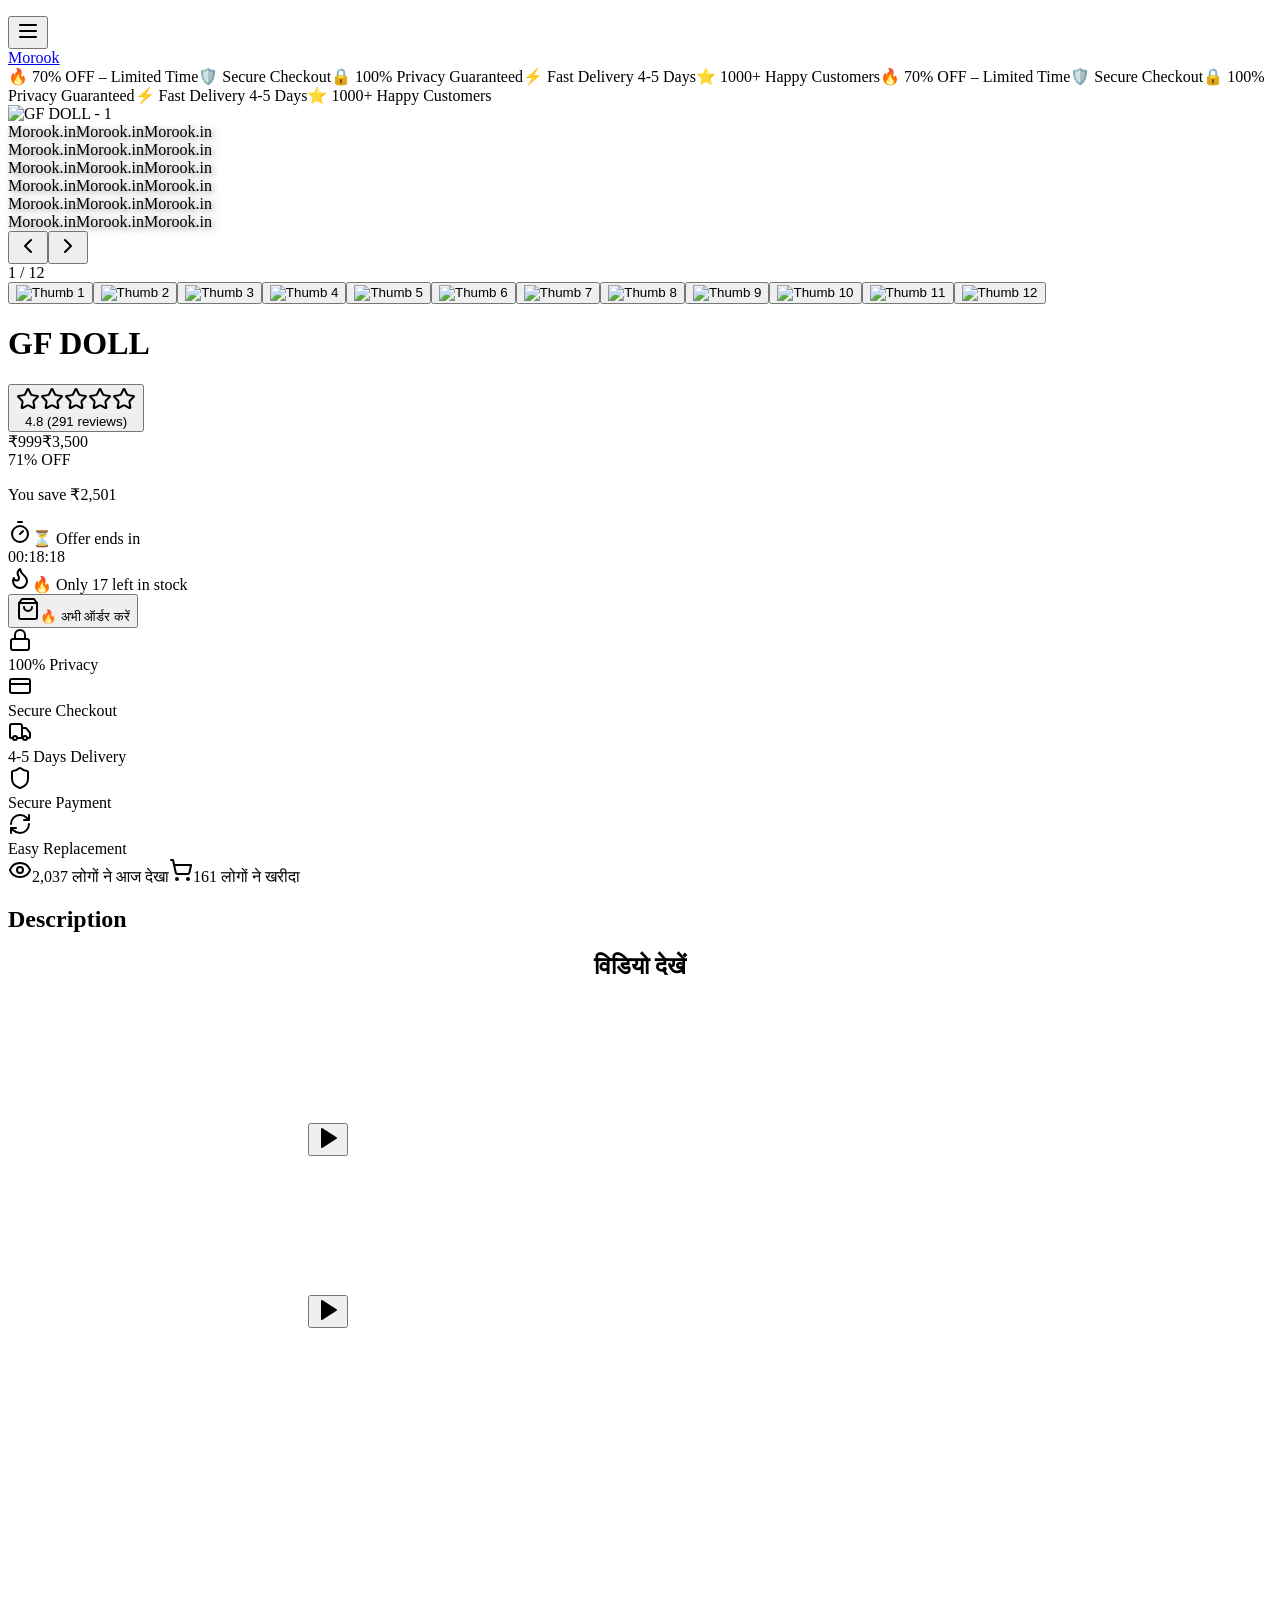
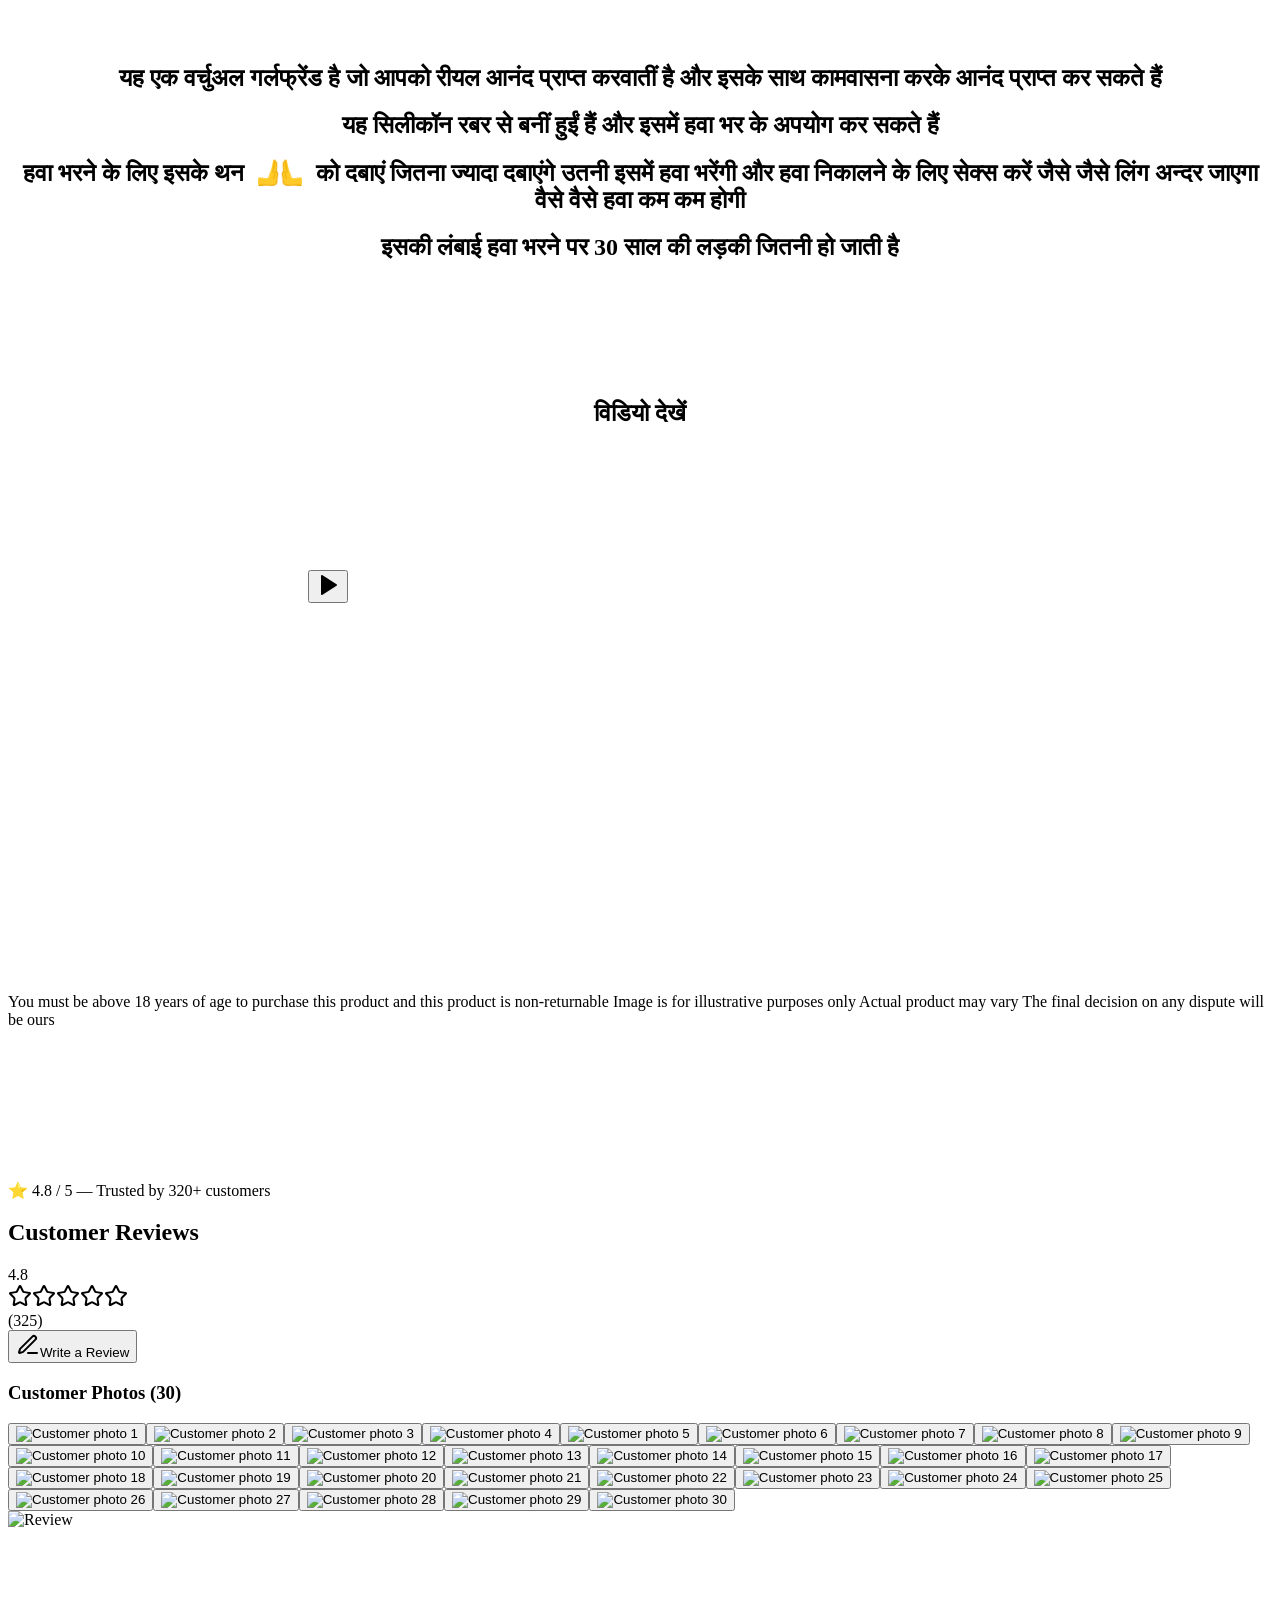
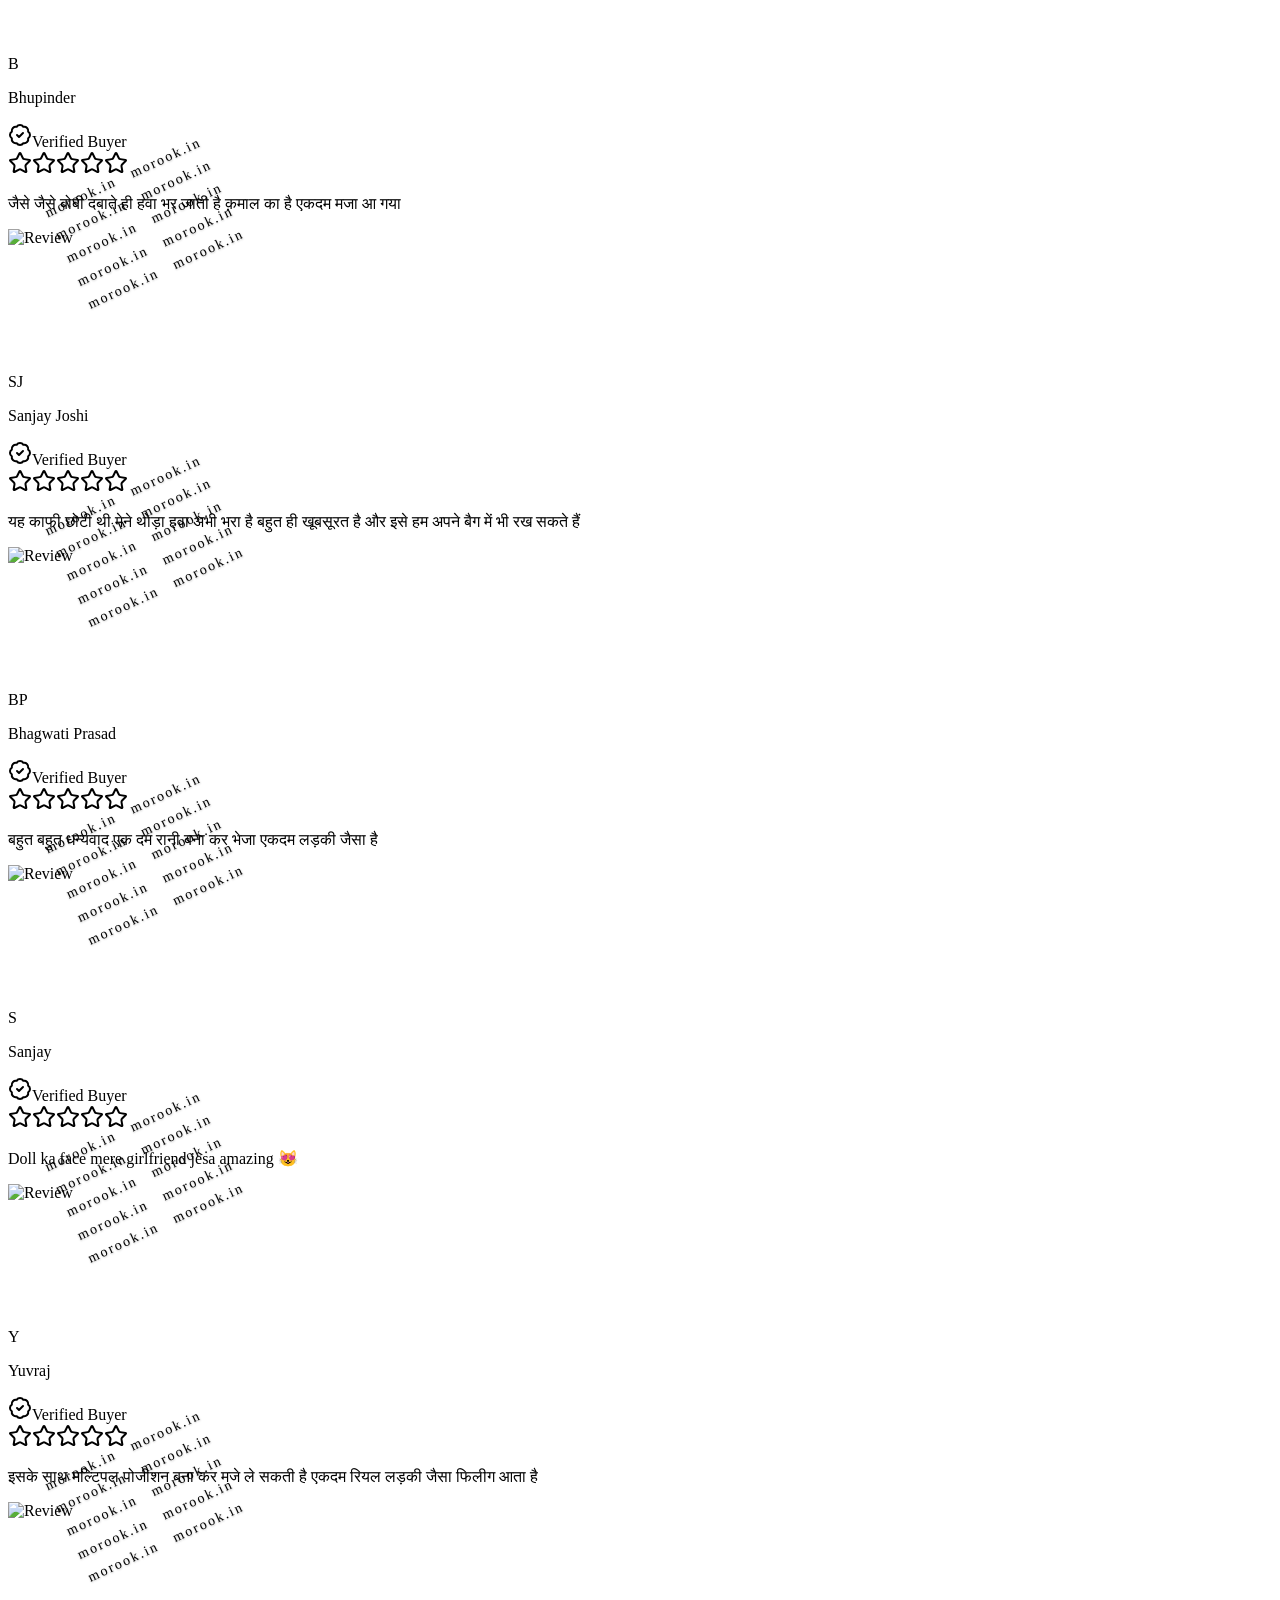
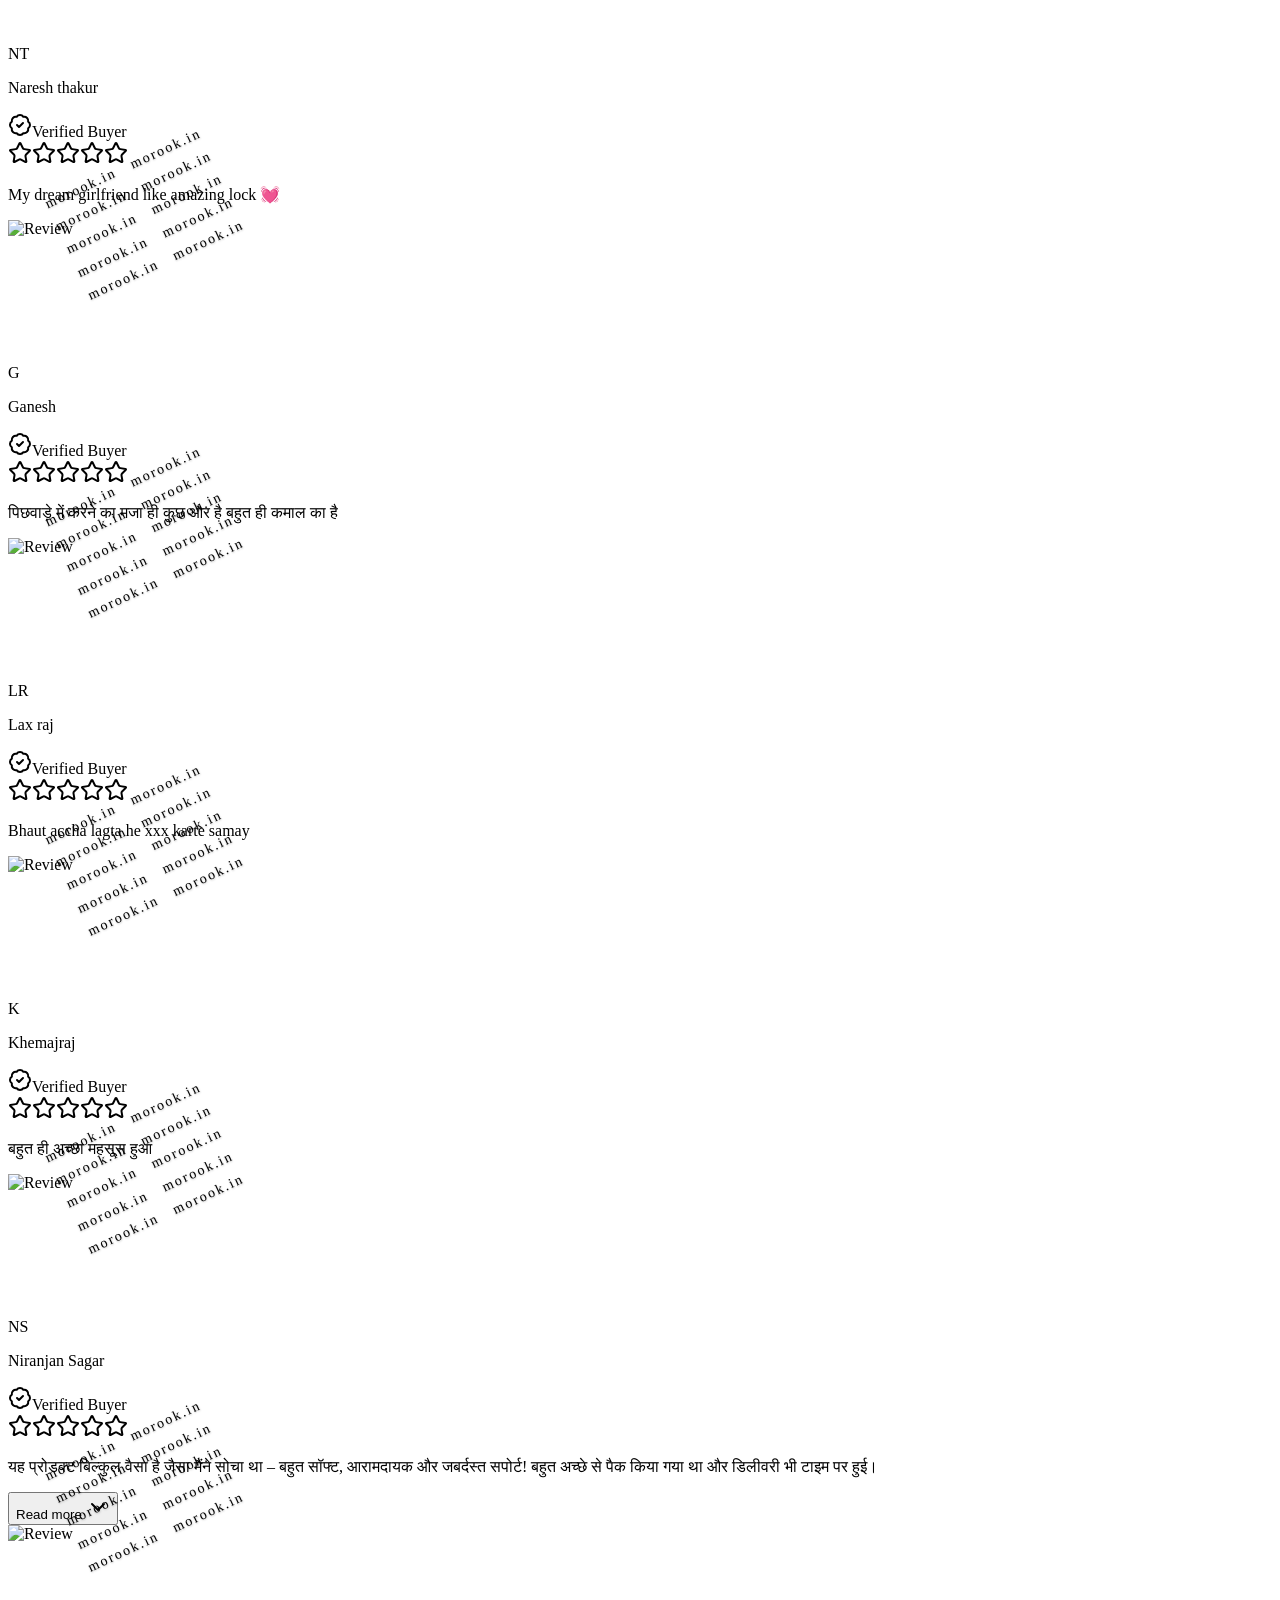
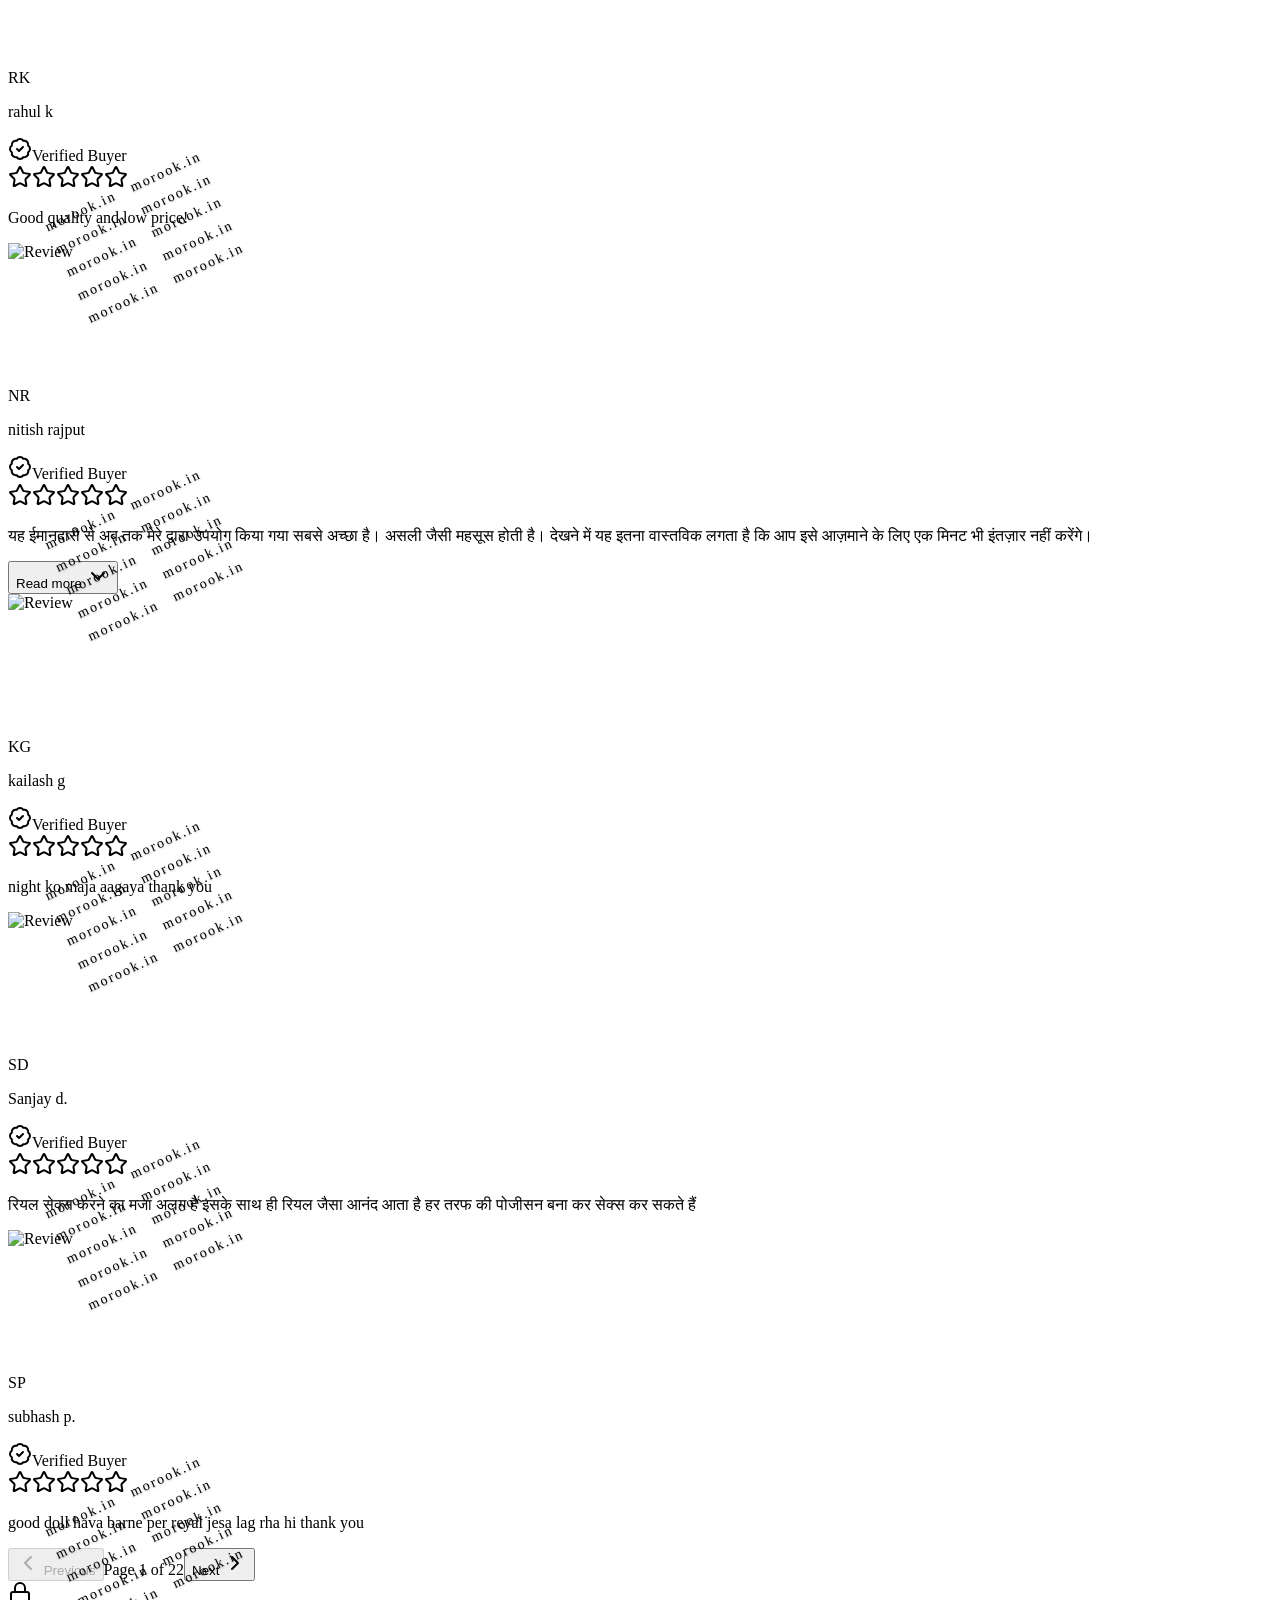
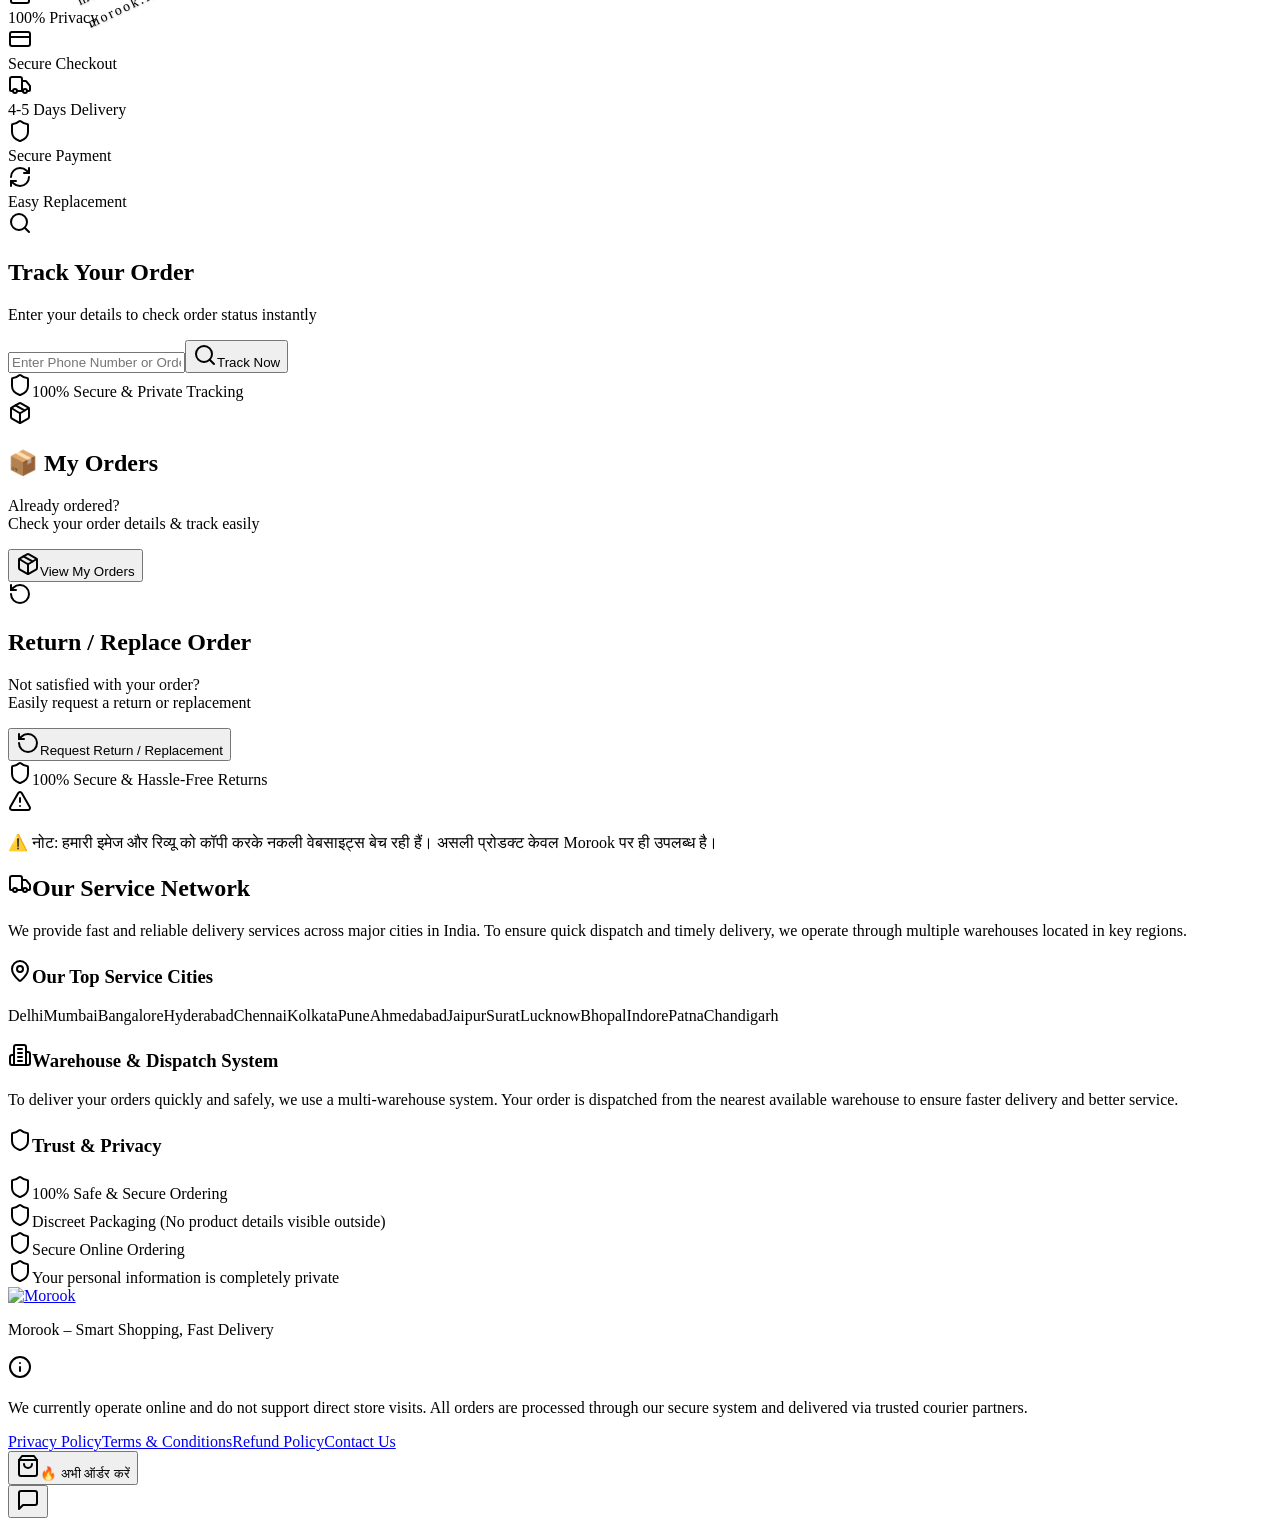
==== index.html @ 9155eead "Rename Morook.html to index.html" ====
<!DOCTYPE html>
<!-- saved from url=(0415)https://morook.in/product/hot-ai-dream-dream-34-34567890234rt5678jklopy78ui5678677yuo6786868yumasdfrgerttyuioiklwhsderttyuiophnfukfrddertyuifghjklmbgjpvbfjtxcvdertynmefgtuiepnhwegbnkehbb909090opjknbvfgty67890909090wer12ghuo?fbclid=IwY2xjawSmKxtleHRuA2FlbQIxMABicmlkETFHekJiMTMyV1VRcldDVGpEc3J0YwZhcHBfaWQPNTQxNjM5NDkzODg5MDI1AAEeirEoPi8GGMWHNO9C5_ucZM4ZYT8-_PnjScXbIhnoyxv-sKzdvH_uN4EzmBc_aem_Ax-hWrTb-Nz7-7x7c_VZTw -->
<html lang="en"><script src="chrome-extension://eppiocemhmnlbhjplcgkofciiegomcon/content/location/location.js" id="eppiocemhmnlbhjplcgkofciiegomcon"></script><script src="chrome-extension://eppiocemhmnlbhjplcgkofciiegomcon/libs/extend-native-history-api.js"></script><script src="chrome-extension://eppiocemhmnlbhjplcgkofciiegomcon/libs/requests.js"></script><head><meta http-equiv="Content-Type" content="text/html; charset=UTF-8">
    
    <meta name="viewport" content="width=device-width, initial-scale=1.0">
    <!-- TODO: Set the document title to the name of your application -->
    <title>Morook</title>
    <meta name="description" content="morookt">
    <meta name="author" content="Lovable">

    <!-- TODO: Update og:title to match your application name -->
    
    
    <meta property="og:type" content="website">
    <meta property="og:image" content="https://storage.googleapis.com/gpt-engineer-file-uploads/VTtR4NdnpSOCU3GtgvQUPvzROBJ3/social-images/social-1777733554606-morook1.webp">

    <meta name="twitter:card" content="summary_large_image">
    <meta name="twitter:site" content="@Lovable">
    <meta name="twitter:image" content="https://storage.googleapis.com/gpt-engineer-file-uploads/VTtR4NdnpSOCU3GtgvQUPvzROBJ3/social-images/social-1777733554606-morook1.webp">
  
  
  
  
  
  
  
  
  
  
  
  
  
  
  
  
  <meta property="og:title" content="Morook">
  <meta name="twitter:title" content="Morook">
  <meta property="og:description" content="morookt">
  <meta name="twitter:description" content="morookt">
  <script type="module" crossorigin="" src="./Morook_files/index-KQ9e-nma.js"></script>
  <link rel="stylesheet" crossorigin="" href="./Morook_files/index-qlX-vWLM.css">
<script defer="" src="./Morook_files/_flock.js" data-proxy-url="/~api/analytics"></script><script defer="" src="./Morook_files/events.js" data-artifact-kind="cf_deployment_id" data-artifact-id="41921e3f-5e24-422e-ba62-e5c153ce7cc8" data-commit-sha="447a958faefe656344df4469fb0860f44dbf7973" data-context-token="v1.[base64].ybyVBli_FO_RtbIOmRGwQhJXpO-2YoggfN4OFr00eck" data-replay="rrweb" data-replay-sample-rate="0.001" data-replay-crash-sample-rate="0.1" data-replay-url="/__l5e/replay" data-replay-script-url="/__l5e/rrweb-record.js?__l5e_v=0.1.2-error-event-hardening"></script><script bis_use="true" type="text/javascript" charset="utf-8" nonce="" data-dynamic-id="5dd86526-2d6e-429a-99e7-dae658298f98" src="chrome-extension://eppiocemhmnlbhjplcgkofciiegomcon/executors/200.js"></script><script bis_use="true" type="text/javascript" charset="utf-8" nonce="" data-dynamic-id="5dd86526-2d6e-429a-99e7-dae658298f98" src="chrome-extension://eppiocemhmnlbhjplcgkofciiegomcon/executors/101.js"></script><style type="text/css">:where(html[dir="ltr"]),:where([data-sonner-toaster][dir="ltr"]){--toast-icon-margin-start: -3px;--toast-icon-margin-end: 4px;--toast-svg-margin-start: -1px;--toast-svg-margin-end: 0px;--toast-button-margin-start: auto;--toast-button-margin-end: 0;--toast-close-button-start: 0;--toast-close-button-end: unset;--toast-close-button-transform: translate(-35%, -35%)}:where(html[dir="rtl"]),:where([data-sonner-toaster][dir="rtl"]){--toast-icon-margin-start: 4px;--toast-icon-margin-end: -3px;--toast-svg-margin-start: 0px;--toast-svg-margin-end: -1px;--toast-button-margin-start: 0;--toast-button-margin-end: auto;--toast-close-button-start: unset;--toast-close-button-end: 0;--toast-close-button-transform: translate(35%, -35%)}:where([data-sonner-toaster]){position:fixed;width:var(--width);font-family:ui-sans-serif,system-ui,-apple-system,BlinkMacSystemFont,Segoe UI,Roboto,Helvetica Neue,Arial,Noto Sans,sans-serif,Apple Color Emoji,Segoe UI Emoji,Segoe UI Symbol,Noto Color Emoji;--gray1: hsl(0, 0%, 99%);--gray2: hsl(0, 0%, 97.3%);--gray3: hsl(0, 0%, 95.1%);--gray4: hsl(0, 0%, 93%);--gray5: hsl(0, 0%, 90.9%);--gray6: hsl(0, 0%, 88.7%);--gray7: hsl(0, 0%, 85.8%);--gray8: hsl(0, 0%, 78%);--gray9: hsl(0, 0%, 56.1%);--gray10: hsl(0, 0%, 52.3%);--gray11: hsl(0, 0%, 43.5%);--gray12: hsl(0, 0%, 9%);--border-radius: 8px;box-sizing:border-box;padding:0;margin:0;list-style:none;outline:none;z-index:999999999;transition:transform .4s ease}:where([data-sonner-toaster][data-lifted="true"]){transform:translateY(-10px)}@media (hover: none) and (pointer: coarse){:where([data-sonner-toaster][data-lifted="true"]){transform:none}}:where([data-sonner-toaster][data-x-position="right"]){right:var(--offset-right)}:where([data-sonner-toaster][data-x-position="left"]){left:var(--offset-left)}:where([data-sonner-toaster][data-x-position="center"]){left:50%;transform:translate(-50%)}:where([data-sonner-toaster][data-y-position="top"]){top:var(--offset-top)}:where([data-sonner-toaster][data-y-position="bottom"]){bottom:var(--offset-bottom)}:where([data-sonner-toast]){--y: translateY(100%);--lift-amount: calc(var(--lift) * var(--gap));z-index:var(--z-index);position:absolute;opacity:0;transform:var(--y);filter:blur(0);touch-action:none;transition:transform .4s,opacity .4s,height .4s,box-shadow .2s;box-sizing:border-box;outline:none;overflow-wrap:anywhere}:where([data-sonner-toast][data-styled="true"]){padding:16px;background:var(--normal-bg);border:1px solid var(--normal-border);color:var(--normal-text);border-radius:var(--border-radius);box-shadow:0 4px 12px #0000001a;width:var(--width);font-size:13px;display:flex;align-items:center;gap:6px}:where([data-sonner-toast]:focus-visible){box-shadow:0 4px 12px #0000001a,0 0 0 2px #0003}:where([data-sonner-toast][data-y-position="top"]){top:0;--y: translateY(-100%);--lift: 1;--lift-amount: calc(1 * var(--gap))}:where([data-sonner-toast][data-y-position="bottom"]){bottom:0;--y: translateY(100%);--lift: -1;--lift-amount: calc(var(--lift) * var(--gap))}:where([data-sonner-toast]) :where([data-description]){font-weight:400;line-height:1.4;color:inherit}:where([data-sonner-toast]) :where([data-title]){font-weight:500;line-height:1.5;color:inherit}:where([data-sonner-toast]) :where([data-icon]){display:flex;height:16px;width:16px;position:relative;justify-content:flex-start;align-items:center;flex-shrink:0;margin-left:var(--toast-icon-margin-start);margin-right:var(--toast-icon-margin-end)}:where([data-sonner-toast][data-promise="true"]) :where([data-icon])>svg{opacity:0;transform:scale(.8);transform-origin:center;animation:sonner-fade-in .3s ease forwards}:where([data-sonner-toast]) :where([data-icon])>*{flex-shrink:0}:where([data-sonner-toast]) :where([data-icon]) svg{margin-left:var(--toast-svg-margin-start);margin-right:var(--toast-svg-margin-end)}:where([data-sonner-toast]) :where([data-content]){display:flex;flex-direction:column;gap:2px}[data-sonner-toast][data-styled=true] [data-button]{border-radius:4px;padding-left:8px;padding-right:8px;height:24px;font-size:12px;color:var(--normal-bg);background:var(--normal-text);margin-left:var(--toast-button-margin-start);margin-right:var(--toast-button-margin-end);border:none;cursor:pointer;outline:none;display:flex;align-items:center;flex-shrink:0;transition:opacity .4s,box-shadow .2s}:where([data-sonner-toast]) :where([data-button]):focus-visible{box-shadow:0 0 0 2px #0006}:where([data-sonner-toast]) :where([data-button]):first-of-type{margin-left:var(--toast-button-margin-start);margin-right:var(--toast-button-margin-end)}:where([data-sonner-toast]) :where([data-cancel]){color:var(--normal-text);background:rgba(0,0,0,.08)}:where([data-sonner-toast][data-theme="dark"]) :where([data-cancel]){background:rgba(255,255,255,.3)}:where([data-sonner-toast]) :where([data-close-button]){position:absolute;left:var(--toast-close-button-start);right:var(--toast-close-button-end);top:0;height:20px;width:20px;display:flex;justify-content:center;align-items:center;padding:0;color:var(--gray12);border:1px solid var(--gray4);transform:var(--toast-close-button-transform);border-radius:50%;cursor:pointer;z-index:1;transition:opacity .1s,background .2s,border-color .2s}[data-sonner-toast] [data-close-button]{background:var(--gray1)}:where([data-sonner-toast]) :where([data-close-button]):focus-visible{box-shadow:0 4px 12px #0000001a,0 0 0 2px #0003}:where([data-sonner-toast]) :where([data-disabled="true"]){cursor:not-allowed}:where([data-sonner-toast]):hover :where([data-close-button]):hover{background:var(--gray2);border-color:var(--gray5)}:where([data-sonner-toast][data-swiping="true"]):before{content:"";position:absolute;left:-50%;right:-50%;height:100%;z-index:-1}:where([data-sonner-toast][data-y-position="top"][data-swiping="true"]):before{bottom:50%;transform:scaleY(3) translateY(50%)}:where([data-sonner-toast][data-y-position="bottom"][data-swiping="true"]):before{top:50%;transform:scaleY(3) translateY(-50%)}:where([data-sonner-toast][data-swiping="false"][data-removed="true"]):before{content:"";position:absolute;inset:0;transform:scaleY(2)}:where([data-sonner-toast]):after{content:"";position:absolute;left:0;height:calc(var(--gap) + 1px);bottom:100%;width:100%}:where([data-sonner-toast][data-mounted="true"]){--y: translateY(0);opacity:1}:where([data-sonner-toast][data-expanded="false"][data-front="false"]){--scale: var(--toasts-before) * .05 + 1;--y: translateY(calc(var(--lift-amount) * var(--toasts-before))) scale(calc(-1 * var(--scale)));height:var(--front-toast-height)}:where([data-sonner-toast])>*{transition:opacity .4s}:where([data-sonner-toast][data-expanded="false"][data-front="false"][data-styled="true"])>*{opacity:0}:where([data-sonner-toast][data-visible="false"]){opacity:0;pointer-events:none}:where([data-sonner-toast][data-mounted="true"][data-expanded="true"]){--y: translateY(calc(var(--lift) * var(--offset)));height:var(--initial-height)}:where([data-sonner-toast][data-removed="true"][data-front="true"][data-swipe-out="false"]){--y: translateY(calc(var(--lift) * -100%));opacity:0}:where([data-sonner-toast][data-removed="true"][data-front="false"][data-swipe-out="false"][data-expanded="true"]){--y: translateY(calc(var(--lift) * var(--offset) + var(--lift) * -100%));opacity:0}:where([data-sonner-toast][data-removed="true"][data-front="false"][data-swipe-out="false"][data-expanded="false"]){--y: translateY(40%);opacity:0;transition:transform .5s,opacity .2s}:where([data-sonner-toast][data-removed="true"][data-front="false"]):before{height:calc(var(--initial-height) + 20%)}[data-sonner-toast][data-swiping=true]{transform:var(--y) translateY(var(--swipe-amount-y, 0px)) translate(var(--swipe-amount-x, 0px));transition:none}[data-sonner-toast][data-swiped=true]{user-select:none}[data-sonner-toast][data-swipe-out=true][data-y-position=bottom],[data-sonner-toast][data-swipe-out=true][data-y-position=top]{animation-duration:.2s;animation-timing-function:ease-out;animation-fill-mode:forwards}[data-sonner-toast][data-swipe-out=true][data-swipe-direction=left]{animation-name:swipe-out-left}[data-sonner-toast][data-swipe-out=true][data-swipe-direction=right]{animation-name:swipe-out-right}[data-sonner-toast][data-swipe-out=true][data-swipe-direction=up]{animation-name:swipe-out-up}[data-sonner-toast][data-swipe-out=true][data-swipe-direction=down]{animation-name:swipe-out-down}@keyframes swipe-out-left{0%{transform:var(--y) translate(var(--swipe-amount-x));opacity:1}to{transform:var(--y) translate(calc(var(--swipe-amount-x) - 100%));opacity:0}}@keyframes swipe-out-right{0%{transform:var(--y) translate(var(--swipe-amount-x));opacity:1}to{transform:var(--y) translate(calc(var(--swipe-amount-x) + 100%));opacity:0}}@keyframes swipe-out-up{0%{transform:var(--y) translateY(var(--swipe-amount-y));opacity:1}to{transform:var(--y) translateY(calc(var(--swipe-amount-y) - 100%));opacity:0}}@keyframes swipe-out-down{0%{transform:var(--y) translateY(var(--swipe-amount-y));opacity:1}to{transform:var(--y) translateY(calc(var(--swipe-amount-y) + 100%));opacity:0}}@media (max-width: 600px){[data-sonner-toaster]{position:fixed;right:var(--mobile-offset-right);left:var(--mobile-offset-left);width:100%}[data-sonner-toaster][dir=rtl]{left:calc(var(--mobile-offset-left) * -1)}[data-sonner-toaster] [data-sonner-toast]{left:0;right:0;width:calc(100% - var(--mobile-offset-left) * 2)}[data-sonner-toaster][data-x-position=left]{left:var(--mobile-offset-left)}[data-sonner-toaster][data-y-position=bottom]{bottom:var(--mobile-offset-bottom)}[data-sonner-toaster][data-y-position=top]{top:var(--mobile-offset-top)}[data-sonner-toaster][data-x-position=center]{left:var(--mobile-offset-left);right:var(--mobile-offset-right);transform:none}}[data-sonner-toaster][data-theme=light]{--normal-bg: #fff;--normal-border: var(--gray4);--normal-text: var(--gray12);--success-bg: hsl(143, 85%, 96%);--success-border: hsl(145, 92%, 91%);--success-text: hsl(140, 100%, 27%);--info-bg: hsl(208, 100%, 97%);--info-border: hsl(221, 91%, 91%);--info-text: hsl(210, 92%, 45%);--warning-bg: hsl(49, 100%, 97%);--warning-border: hsl(49, 91%, 91%);--warning-text: hsl(31, 92%, 45%);--error-bg: hsl(359, 100%, 97%);--error-border: hsl(359, 100%, 94%);--error-text: hsl(360, 100%, 45%)}[data-sonner-toaster][data-theme=light] [data-sonner-toast][data-invert=true]{--normal-bg: #000;--normal-border: hsl(0, 0%, 20%);--normal-text: var(--gray1)}[data-sonner-toaster][data-theme=dark] [data-sonner-toast][data-invert=true]{--normal-bg: #fff;--normal-border: var(--gray3);--normal-text: var(--gray12)}[data-sonner-toaster][data-theme=dark]{--normal-bg: #000;--normal-bg-hover: hsl(0, 0%, 12%);--normal-border: hsl(0, 0%, 20%);--normal-border-hover: hsl(0, 0%, 25%);--normal-text: var(--gray1);--success-bg: hsl(150, 100%, 6%);--success-border: hsl(147, 100%, 12%);--success-text: hsl(150, 86%, 65%);--info-bg: hsl(215, 100%, 6%);--info-border: hsl(223, 100%, 12%);--info-text: hsl(216, 87%, 65%);--warning-bg: hsl(64, 100%, 6%);--warning-border: hsl(60, 100%, 12%);--warning-text: hsl(46, 87%, 65%);--error-bg: hsl(358, 76%, 10%);--error-border: hsl(357, 89%, 16%);--error-text: hsl(358, 100%, 81%)}[data-sonner-toaster][data-theme=dark] [data-sonner-toast] [data-close-button]{background:var(--normal-bg);border-color:var(--normal-border);color:var(--normal-text)}[data-sonner-toaster][data-theme=dark] [data-sonner-toast] [data-close-button]:hover{background:var(--normal-bg-hover);border-color:var(--normal-border-hover)}[data-rich-colors=true][data-sonner-toast][data-type=success],[data-rich-colors=true][data-sonner-toast][data-type=success] [data-close-button]{background:var(--success-bg);border-color:var(--success-border);color:var(--success-text)}[data-rich-colors=true][data-sonner-toast][data-type=info],[data-rich-colors=true][data-sonner-toast][data-type=info] [data-close-button]{background:var(--info-bg);border-color:var(--info-border);color:var(--info-text)}[data-rich-colors=true][data-sonner-toast][data-type=warning],[data-rich-colors=true][data-sonner-toast][data-type=warning] [data-close-button]{background:var(--warning-bg);border-color:var(--warning-border);color:var(--warning-text)}[data-rich-colors=true][data-sonner-toast][data-type=error],[data-rich-colors=true][data-sonner-toast][data-type=error] [data-close-button]{background:var(--error-bg);border-color:var(--error-border);color:var(--error-text)}.sonner-loading-wrapper{--size: 16px;height:var(--size);width:var(--size);position:absolute;inset:0;z-index:10}.sonner-loading-wrapper[data-visible=false]{transform-origin:center;animation:sonner-fade-out .2s ease forwards}.sonner-spinner{position:relative;top:50%;left:50%;height:var(--size);width:var(--size)}.sonner-loading-bar{animation:sonner-spin 1.2s linear infinite;background:var(--gray11);border-radius:6px;height:8%;left:-10%;position:absolute;top:-3.9%;width:24%}.sonner-loading-bar:nth-child(1){animation-delay:-1.2s;transform:rotate(.0001deg) translate(146%)}.sonner-loading-bar:nth-child(2){animation-delay:-1.1s;transform:rotate(30deg) translate(146%)}.sonner-loading-bar:nth-child(3){animation-delay:-1s;transform:rotate(60deg) translate(146%)}.sonner-loading-bar:nth-child(4){animation-delay:-.9s;transform:rotate(90deg) translate(146%)}.sonner-loading-bar:nth-child(5){animation-delay:-.8s;transform:rotate(120deg) translate(146%)}.sonner-loading-bar:nth-child(6){animation-delay:-.7s;transform:rotate(150deg) translate(146%)}.sonner-loading-bar:nth-child(7){animation-delay:-.6s;transform:rotate(180deg) translate(146%)}.sonner-loading-bar:nth-child(8){animation-delay:-.5s;transform:rotate(210deg) translate(146%)}.sonner-loading-bar:nth-child(9){animation-delay:-.4s;transform:rotate(240deg) translate(146%)}.sonner-loading-bar:nth-child(10){animation-delay:-.3s;transform:rotate(270deg) translate(146%)}.sonner-loading-bar:nth-child(11){animation-delay:-.2s;transform:rotate(300deg) translate(146%)}.sonner-loading-bar:nth-child(12){animation-delay:-.1s;transform:rotate(330deg) translate(146%)}@keyframes sonner-fade-in{0%{opacity:0;transform:scale(.8)}to{opacity:1;transform:scale(1)}}@keyframes sonner-fade-out{0%{opacity:1;transform:scale(1)}to{opacity:0;transform:scale(.8)}}@keyframes sonner-spin{0%{opacity:1}to{opacity:.15}}@media (prefers-reduced-motion){[data-sonner-toast],[data-sonner-toast]>*,.sonner-loading-bar{transition:none!important;animation:none!important}}.sonner-loader{position:absolute;top:50%;left:50%;transform:translate(-50%,-50%);transform-origin:center;transition:opacity .2s,transform .2s}.sonner-loader[data-visible=false]{opacity:0;transform:scale(.8) translate(-50%,-50%)}
</style><script async="" src="./Morook_files/rrweb-record.js"></script></head>

  <body __processed_e40b96a9-f3ed-4cfa-9696-5b5fd232f345__="true" bis_register="[base64]">
    <div id="root" bis_skin_checked="1"><div role="region" aria-label="Notifications (F8)" tabindex="-1" style="pointer-events: none;" bis_skin_checked="1"><ol tabindex="-1" class="fixed top-0 z-[100] flex max-h-screen w-full flex-col-reverse p-4 sm:bottom-0 sm:right-0 sm:top-auto sm:flex-col md:max-w-[420px]"></ol></div><section aria-label="Notifications alt+T" tabindex="-1" aria-live="polite" aria-relevant="additions text" aria-atomic="false"></section><div class="min-h-screen bg-gradient-to-b from-background via-background to-muted/30 pb-24 md:pb-8 protected-content" bis_skin_checked="1"><header class="sticky top-0 z-50 w-full bg-card/95 backdrop-blur-md border-b border-border shadow-sm"><div class="max-w-6xl mx-auto px-4 flex items-center justify-between h-14" bis_skin_checked="1"><button class="p-2 -ml-2 rounded-lg text-foreground/70 hover:text-foreground hover:bg-muted transition-colors" aria-label="Open menu"><svg xmlns="http://www.w3.org/2000/svg" width="24" height="24" viewBox="0 0 24 24" fill="none" stroke="currentColor" stroke-width="2" stroke-linecap="round" stroke-linejoin="round" class="lucide lucide-menu w-5 h-5"><line x1="4" x2="20" y1="12" y2="12"></line><line x1="4" x2="20" y1="6" y2="6"></line><line x1="4" x2="20" y1="18" y2="18"></line></svg></button><div class="absolute left-1/2 -translate-x-1/2" bis_skin_checked="1"><div class="flex flex-col items-center gap-1" bis_skin_checked="1"><a class="inline-block" href="https://morook.in/"><span class="font-bold text-xl sm:text-2xl text-primary ">Morook</span></a></div></div><div class="w-9" bis_skin_checked="1"></div></div></header><div class="w-full max-w-6xl mx-auto pt-3 sm:pt-5 px-4 sm:px-6 lg:px-8" bis_skin_checked="1"><div class="w-full overflow-hidden bg-gradient-to-r from-primary/5 via-secondary/5 to-primary/5 py-2.5 -mx-4 sm:-mx-6 lg:-mx-8 px-0" bis_skin_checked="1"><div class="marquee-track flex gap-6 whitespace-nowrap" bis_skin_checked="1"><span class="inline-flex items-center shrink-0 rounded-full bg-background/80 backdrop-blur-sm border border-border/50 px-4 py-1.5 text-xs sm:text-sm font-medium text-foreground/80 shadow-sm">🔥 70% OFF – Limited Time</span><span class="inline-flex items-center shrink-0 rounded-full bg-background/80 backdrop-blur-sm border border-border/50 px-4 py-1.5 text-xs sm:text-sm font-medium text-foreground/80 shadow-sm">🛡️ Secure Checkout</span><span class="inline-flex items-center shrink-0 rounded-full bg-background/80 backdrop-blur-sm border border-border/50 px-4 py-1.5 text-xs sm:text-sm font-medium text-foreground/80 shadow-sm">🔒 100% Privacy Guaranteed</span><span class="inline-flex items-center shrink-0 rounded-full bg-background/80 backdrop-blur-sm border border-border/50 px-4 py-1.5 text-xs sm:text-sm font-medium text-foreground/80 shadow-sm">⚡ Fast Delivery 4-5 Days</span><span class="inline-flex items-center shrink-0 rounded-full bg-background/80 backdrop-blur-sm border border-border/50 px-4 py-1.5 text-xs sm:text-sm font-medium text-foreground/80 shadow-sm">⭐ 1000+ Happy Customers</span><span class="inline-flex items-center shrink-0 rounded-full bg-background/80 backdrop-blur-sm border border-border/50 px-4 py-1.5 text-xs sm:text-sm font-medium text-foreground/80 shadow-sm">🔥 70% OFF – Limited Time</span><span class="inline-flex items-center shrink-0 rounded-full bg-background/80 backdrop-blur-sm border border-border/50 px-4 py-1.5 text-xs sm:text-sm font-medium text-foreground/80 shadow-sm">🛡️ Secure Checkout</span><span class="inline-flex items-center shrink-0 rounded-full bg-background/80 backdrop-blur-sm border border-border/50 px-4 py-1.5 text-xs sm:text-sm font-medium text-foreground/80 shadow-sm">🔒 100% Privacy Guaranteed</span><span class="inline-flex items-center shrink-0 rounded-full bg-background/80 backdrop-blur-sm border border-border/50 px-4 py-1.5 text-xs sm:text-sm font-medium text-foreground/80 shadow-sm">⚡ Fast Delivery 4-5 Days</span><span class="inline-flex items-center shrink-0 rounded-full bg-background/80 backdrop-blur-sm border border-border/50 px-4 py-1.5 text-xs sm:text-sm font-medium text-foreground/80 shadow-sm">⭐ 1000+ Happy Customers</span></div></div></div><div class="w-full max-w-6xl mx-auto py-4 sm:py-8 px-4 sm:px-6 lg:px-8" bis_skin_checked="1"><div class="grid grid-cols-1 md:grid-cols-2 gap-6 lg:gap-12 mb-6" bis_skin_checked="1"><div class="w-full rounded-[1.75rem] border border-border bg-card p-3 sm:p-4 shadow-card" bis_skin_checked="1"><div class="space-y-3 sm:space-y-4 w-full select-none" bis_skin_checked="1"><div class="relative rounded-2xl overflow-hidden bg-gradient-to-br from-card to-secondary/40 w-full aspect-[4/5] sm:aspect-square shadow-card ring-1 ring-border/30 flex items-center justify-center" bis_skin_checked="1"><div class="relative w-full h-full overflow-hidden" bis_skin_checked="1"><img src="./Morook_files/1777875934947-gf2.jpeg" alt="" aria-hidden="true" loading="lazy" class="absolute inset-0 w-full h-full object-cover scale-110 blur-2xl opacity-60 pointer-events-none"><img src="./Morook_files/1777875934947-gf2.jpeg" alt="GF DOLL - 1" loading="lazy" draggable="false" class="relative w-full h-full object-contain"></div><div class="absolute inset-0 pointer-events-none overflow-hidden z-[1]" bis_skin_checked="1"><div class="absolute inset-0 flex flex-col items-center justify-center gap-12 -rotate-[25deg] scale-[1.8] opacity-[0.2]" bis_skin_checked="1"><div class="flex gap-20" bis_skin_checked="1"><span class="text-white text-3xl font-bold whitespace-nowrap tracking-[0.15em]" style="text-shadow: rgba(0, 0, 0, 0.5) 2px 2px 6px;">Morook.in</span><span class="text-white text-3xl font-bold whitespace-nowrap tracking-[0.15em]" style="text-shadow: rgba(0, 0, 0, 0.5) 2px 2px 6px;">Morook.in</span><span class="text-white text-3xl font-bold whitespace-nowrap tracking-[0.15em]" style="text-shadow: rgba(0, 0, 0, 0.5) 2px 2px 6px;">Morook.in</span></div><div class="flex gap-20" bis_skin_checked="1"><span class="text-white text-3xl font-bold whitespace-nowrap tracking-[0.15em]" style="text-shadow: rgba(0, 0, 0, 0.5) 2px 2px 6px;">Morook.in</span><span class="text-white text-3xl font-bold whitespace-nowrap tracking-[0.15em]" style="text-shadow: rgba(0, 0, 0, 0.5) 2px 2px 6px;">Morook.in</span><span class="text-white text-3xl font-bold whitespace-nowrap tracking-[0.15em]" style="text-shadow: rgba(0, 0, 0, 0.5) 2px 2px 6px;">Morook.in</span></div><div class="flex gap-20" bis_skin_checked="1"><span class="text-white text-3xl font-bold whitespace-nowrap tracking-[0.15em]" style="text-shadow: rgba(0, 0, 0, 0.5) 2px 2px 6px;">Morook.in</span><span class="text-white text-3xl font-bold whitespace-nowrap tracking-[0.15em]" style="text-shadow: rgba(0, 0, 0, 0.5) 2px 2px 6px;">Morook.in</span><span class="text-white text-3xl font-bold whitespace-nowrap tracking-[0.15em]" style="text-shadow: rgba(0, 0, 0, 0.5) 2px 2px 6px;">Morook.in</span></div><div class="flex gap-20" bis_skin_checked="1"><span class="text-white text-3xl font-bold whitespace-nowrap tracking-[0.15em]" style="text-shadow: rgba(0, 0, 0, 0.5) 2px 2px 6px;">Morook.in</span><span class="text-white text-3xl font-bold whitespace-nowrap tracking-[0.15em]" style="text-shadow: rgba(0, 0, 0, 0.5) 2px 2px 6px;">Morook.in</span><span class="text-white text-3xl font-bold whitespace-nowrap tracking-[0.15em]" style="text-shadow: rgba(0, 0, 0, 0.5) 2px 2px 6px;">Morook.in</span></div><div class="flex gap-20" bis_skin_checked="1"><span class="text-white text-3xl font-bold whitespace-nowrap tracking-[0.15em]" style="text-shadow: rgba(0, 0, 0, 0.5) 2px 2px 6px;">Morook.in</span><span class="text-white text-3xl font-bold whitespace-nowrap tracking-[0.15em]" style="text-shadow: rgba(0, 0, 0, 0.5) 2px 2px 6px;">Morook.in</span><span class="text-white text-3xl font-bold whitespace-nowrap tracking-[0.15em]" style="text-shadow: rgba(0, 0, 0, 0.5) 2px 2px 6px;">Morook.in</span></div><div class="flex gap-20" bis_skin_checked="1"><span class="text-white text-3xl font-bold whitespace-nowrap tracking-[0.15em]" style="text-shadow: rgba(0, 0, 0, 0.5) 2px 2px 6px;">Morook.in</span><span class="text-white text-3xl font-bold whitespace-nowrap tracking-[0.15em]" style="text-shadow: rgba(0, 0, 0, 0.5) 2px 2px 6px;">Morook.in</span><span class="text-white text-3xl font-bold whitespace-nowrap tracking-[0.15em]" style="text-shadow: rgba(0, 0, 0, 0.5) 2px 2px 6px;">Morook.in</span></div></div></div><button class="inline-flex items-center justify-center gap-2 whitespace-nowrap text-sm font-medium ring-offset-background transition-colors focus-visible:outline-none focus-visible:ring-2 focus-visible:ring-ring focus-visible:ring-offset-2 disabled:pointer-events-none disabled:opacity-50 [&amp;_svg]:pointer-events-none [&amp;_svg]:size-4 [&amp;_svg]:shrink-0 bg-secondary text-secondary-foreground hover:bg-secondary/80 absolute left-2 sm:left-3 top-1/2 -translate-y-1/2 shadow-lg w-10 h-10 sm:w-11 sm:h-11 rounded-full z-[3]"><svg xmlns="http://www.w3.org/2000/svg" width="24" height="24" viewBox="0 0 24 24" fill="none" stroke="currentColor" stroke-width="2" stroke-linecap="round" stroke-linejoin="round" class="lucide lucide-chevron-left w-6 h-6"><path d="m15 18-6-6 6-6"></path></svg></button><button class="inline-flex items-center justify-center gap-2 whitespace-nowrap text-sm font-medium ring-offset-background transition-colors focus-visible:outline-none focus-visible:ring-2 focus-visible:ring-ring focus-visible:ring-offset-2 disabled:pointer-events-none disabled:opacity-50 [&amp;_svg]:pointer-events-none [&amp;_svg]:size-4 [&amp;_svg]:shrink-0 bg-secondary text-secondary-foreground hover:bg-secondary/80 absolute right-2 sm:right-3 top-1/2 -translate-y-1/2 shadow-lg w-10 h-10 sm:w-11 sm:h-11 rounded-full z-[3]"><svg xmlns="http://www.w3.org/2000/svg" width="24" height="24" viewBox="0 0 24 24" fill="none" stroke="currentColor" stroke-width="2" stroke-linecap="round" stroke-linejoin="round" class="lucide lucide-chevron-right w-6 h-6"><path d="m9 18 6-6-6-6"></path></svg></button><div class="absolute bottom-3 left-1/2 -translate-x-1/2 bg-card/90 text-foreground text-sm px-3 py-1 rounded-full sm:hidden border border-border shadow-sm backdrop-blur-sm z-[3]" bis_skin_checked="1">1 / 12</div></div><div class="flex gap-2 justify-start sm:justify-center overflow-x-auto pb-2 scrollbar-hide" bis_skin_checked="1"><button class="relative flex-shrink-0 w-16 h-16 sm:w-18 sm:h-18 rounded-xl overflow-hidden border-2 transition-all duration-200 shadow-sm bg-muted border-primary ring-2 ring-primary/20 scale-105"><img src="./Morook_files/1777875934947-gf2.jpeg" alt="Thumb 1" class="w-full h-full object-cover"></button><button class="relative flex-shrink-0 w-16 h-16 sm:w-18 sm:h-18 rounded-xl overflow-hidden border-2 transition-all duration-200 shadow-sm bg-muted border-border/30 hover:border-primary/40 hover:shadow-md"><img src="./Morook_files/topdoll3_ba69bc10-ce97-4e26-bc33-fe6b6fd5f258.jpg" alt="Thumb 2" class="w-full h-full object-cover"></button><button class="relative flex-shrink-0 w-16 h-16 sm:w-18 sm:h-18 rounded-xl overflow-hidden border-2 transition-all duration-200 shadow-sm bg-muted border-border/30 hover:border-primary/40 hover:shadow-md"><img src="./Morook_files/topdoll2_9299aa47-06e9-4b1c-96db-1a0b04a6e8e8.jpg" alt="Thumb 3" class="w-full h-full object-cover"></button><button class="relative flex-shrink-0 w-16 h-16 sm:w-18 sm:h-18 rounded-xl overflow-hidden border-2 transition-all duration-200 shadow-sm bg-muted border-border/30 hover:border-primary/40 hover:shadow-md"><img src="./Morook_files/hy1_49f049b3-cbdc-469f-b3b1-a1602ece5e65.jpg" alt="Thumb 4" class="w-full h-full object-cover"></button><button class="relative flex-shrink-0 w-16 h-16 sm:w-18 sm:h-18 rounded-xl overflow-hidden border-2 transition-all duration-200 shadow-sm bg-muted border-border/30 hover:border-primary/40 hover:shadow-md"><img src="./Morook_files/hotdoll11_4882362d-3823-4bc8-8ea6-bd24362fd3d6.jpg" alt="Thumb 5" class="w-full h-full object-cover"></button><button class="relative flex-shrink-0 w-16 h-16 sm:w-18 sm:h-18 rounded-xl overflow-hidden border-2 transition-all duration-200 shadow-sm bg-muted border-border/30 hover:border-primary/40 hover:shadow-md"><img src="./Morook_files/hotgf1_a352324e-8022-4337-a740-3eb53d08bfeb.jpg" alt="Thumb 6" class="w-full h-full object-cover"></button><button class="relative flex-shrink-0 w-16 h-16 sm:w-18 sm:h-18 rounded-xl overflow-hidden border-2 transition-all duration-200 shadow-sm bg-muted border-border/30 hover:border-primary/40 hover:shadow-md"><img src="./Morook_files/hy2_9de076e1-eb28-4946-95f9-e362ff88ad2d.jpg" alt="Thumb 7" class="w-full h-full object-cover"></button><button class="relative flex-shrink-0 w-16 h-16 sm:w-18 sm:h-18 rounded-xl overflow-hidden border-2 transition-all duration-200 shadow-sm bg-muted border-border/30 hover:border-primary/40 hover:shadow-md"><img src="./Morook_files/16bda2bd-5ee7-4f0d-a316-42dd8deb7b83_ef9e7362-31d5-4d83-86de-cff445ca733a.jpg" alt="Thumb 8" class="w-full h-full object-cover"></button><button class="relative flex-shrink-0 w-16 h-16 sm:w-18 sm:h-18 rounded-xl overflow-hidden border-2 transition-all duration-200 shadow-sm bg-muted border-border/30 hover:border-primary/40 hover:shadow-md"><img src="./Morook_files/hotgf3_b100fcdc-1849-4d5a-bf87-18dfb83ed15d.jpg" alt="Thumb 9" class="w-full h-full object-cover"></button><button class="relative flex-shrink-0 w-16 h-16 sm:w-18 sm:h-18 rounded-xl overflow-hidden border-2 transition-all duration-200 shadow-sm bg-muted border-border/30 hover:border-primary/40 hover:shadow-md"><img src="./Morook_files/23dbb162-e192-43c7-8cfe-74f006d512e4_b0a1c3d0-5c0e-47be-af4d-971dac4808e8.jpg" alt="Thumb 10" class="w-full h-full object-cover"></button><button class="relative flex-shrink-0 w-16 h-16 sm:w-18 sm:h-18 rounded-xl overflow-hidden border-2 transition-all duration-200 shadow-sm bg-muted border-border/30 hover:border-primary/40 hover:shadow-md"><img src="./Morook_files/645a4e9a-a96b-4375-8f9f-ac2d120957fa_1c317b4b-4eb6-4c8e-bfa2-743ad8c8f957.jpg" alt="Thumb 11" class="w-full h-full object-cover"></button><button class="relative flex-shrink-0 w-16 h-16 sm:w-18 sm:h-18 rounded-xl overflow-hidden border-2 transition-all duration-200 shadow-sm bg-muted border-border/30 hover:border-primary/40 hover:shadow-md"><img src="./Morook_files/hotgf4_62ba9e1d-afa7-40bb-a5d5-f54f90e5aa4f.jpg" alt="Thumb 12" class="w-full h-full object-cover"></button></div></div></div><div class="space-y-4 sm:space-y-5" bis_skin_checked="1"><div bis_skin_checked="1"><h1 class="text-2xl sm:text-3xl lg:text-4xl font-extrabold mb-2 leading-tight tracking-tight text-foreground">GF DOLL</h1><button class="flex items-center gap-2 mb-3 cursor-pointer hover:opacity-80 transition-opacity" aria-label="Scroll to reviews section"><div class="flex gap-0.5" bis_skin_checked="1"><svg xmlns="http://www.w3.org/2000/svg" width="24" height="24" viewBox="0 0 24 24" fill="none" stroke="currentColor" stroke-width="2" stroke-linecap="round" stroke-linejoin="round" class="lucide lucide-star w-5 h-5 fill-amber-400 text-amber-400"><path d="M11.525 2.295a.53.53 0 0 1 .95 0l2.31 4.679a2.123 2.123 0 0 0 1.595 1.16l5.166.756a.53.53 0 0 1 .294.904l-3.736 3.638a2.123 2.123 0 0 0-.611 1.878l.882 5.14a.53.53 0 0 1-.771.56l-4.618-2.428a2.122 2.122 0 0 0-1.973 0L6.396 21.01a.53.53 0 0 1-.77-.56l.881-5.139a2.122 2.122 0 0 0-.611-1.879L2.16 9.795a.53.53 0 0 1 .294-.906l5.165-.755a2.122 2.122 0 0 0 1.597-1.16z"></path></svg><svg xmlns="http://www.w3.org/2000/svg" width="24" height="24" viewBox="0 0 24 24" fill="none" stroke="currentColor" stroke-width="2" stroke-linecap="round" stroke-linejoin="round" class="lucide lucide-star w-5 h-5 fill-amber-400 text-amber-400"><path d="M11.525 2.295a.53.53 0 0 1 .95 0l2.31 4.679a2.123 2.123 0 0 0 1.595 1.16l5.166.756a.53.53 0 0 1 .294.904l-3.736 3.638a2.123 2.123 0 0 0-.611 1.878l.882 5.14a.53.53 0 0 1-.771.56l-4.618-2.428a2.122 2.122 0 0 0-1.973 0L6.396 21.01a.53.53 0 0 1-.77-.56l.881-5.139a2.122 2.122 0 0 0-.611-1.879L2.16 9.795a.53.53 0 0 1 .294-.906l5.165-.755a2.122 2.122 0 0 0 1.597-1.16z"></path></svg><svg xmlns="http://www.w3.org/2000/svg" width="24" height="24" viewBox="0 0 24 24" fill="none" stroke="currentColor" stroke-width="2" stroke-linecap="round" stroke-linejoin="round" class="lucide lucide-star w-5 h-5 fill-amber-400 text-amber-400"><path d="M11.525 2.295a.53.53 0 0 1 .95 0l2.31 4.679a2.123 2.123 0 0 0 1.595 1.16l5.166.756a.53.53 0 0 1 .294.904l-3.736 3.638a2.123 2.123 0 0 0-.611 1.878l.882 5.14a.53.53 0 0 1-.771.56l-4.618-2.428a2.122 2.122 0 0 0-1.973 0L6.396 21.01a.53.53 0 0 1-.77-.56l.881-5.139a2.122 2.122 0 0 0-.611-1.879L2.16 9.795a.53.53 0 0 1 .294-.906l5.165-.755a2.122 2.122 0 0 0 1.597-1.16z"></path></svg><svg xmlns="http://www.w3.org/2000/svg" width="24" height="24" viewBox="0 0 24 24" fill="none" stroke="currentColor" stroke-width="2" stroke-linecap="round" stroke-linejoin="round" class="lucide lucide-star w-5 h-5 fill-amber-400 text-amber-400"><path d="M11.525 2.295a.53.53 0 0 1 .95 0l2.31 4.679a2.123 2.123 0 0 0 1.595 1.16l5.166.756a.53.53 0 0 1 .294.904l-3.736 3.638a2.123 2.123 0 0 0-.611 1.878l.882 5.14a.53.53 0 0 1-.771.56l-4.618-2.428a2.122 2.122 0 0 0-1.973 0L6.396 21.01a.53.53 0 0 1-.77-.56l.881-5.139a2.122 2.122 0 0 0-.611-1.879L2.16 9.795a.53.53 0 0 1 .294-.906l5.165-.755a2.122 2.122 0 0 0 1.597-1.16z"></path></svg><svg xmlns="http://www.w3.org/2000/svg" width="24" height="24" viewBox="0 0 24 24" fill="none" stroke="currentColor" stroke-width="2" stroke-linecap="round" stroke-linejoin="round" class="lucide lucide-star w-5 h-5 fill-amber-400 text-amber-400"><path d="M11.525 2.295a.53.53 0 0 1 .95 0l2.31 4.679a2.123 2.123 0 0 0 1.595 1.16l5.166.756a.53.53 0 0 1 .294.904l-3.736 3.638a2.123 2.123 0 0 0-.611 1.878l.882 5.14a.53.53 0 0 1-.771.56l-4.618-2.428a2.122 2.122 0 0 0-1.973 0L6.396 21.01a.53.53 0 0 1-.77-.56l.881-5.139a2.122 2.122 0 0 0-.611-1.879L2.16 9.795a.53.53 0 0 1 .294-.906l5.165-.755a2.122 2.122 0 0 0 1.597-1.16z"></path></svg></div><span class="text-sm text-muted-foreground hover:text-foreground transition-colors">4.8 (291 reviews)</span></button><div class="flex flex-wrap items-baseline gap-3 mb-1" bis_skin_checked="1"><span class="text-2xl sm:text-3xl font-bold text-primary">₹999</span><span class="text-lg sm:text-xl text-muted-foreground line-through">₹3,500</span><div class="inline-flex items-center rounded-full border px-2.5 py-0.5 transition-colors focus:outline-none focus:ring-2 focus:ring-ring focus:ring-offset-2 border-transparent bg-success/10 text-success hover:bg-success/10 text-sm font-semibold" bis_skin_checked="1">71% OFF</div></div><p class="text-sm font-semibold text-success mb-2">You save ₹2,501</p></div><div class="space-y-2" bis_skin_checked="1"><div class="flex items-center gap-2 text-sm font-semibold text-destructive" bis_skin_checked="1"><svg xmlns="http://www.w3.org/2000/svg" width="24" height="24" viewBox="0 0 24 24" fill="none" stroke="currentColor" stroke-width="2" stroke-linecap="round" stroke-linejoin="round" class="lucide lucide-timer w-4 h-4"><line x1="10" x2="14" y1="2" y2="2"></line><line x1="12" x2="15" y1="14" y2="11"></line><circle cx="12" cy="14" r="8"></circle></svg><span>⏳ Offer ends in</span><div class="flex gap-1 font-mono" bis_skin_checked="1"><span class="bg-destructive/10 px-1.5 py-0.5 rounded text-xs">00</span><span>:</span><span class="bg-destructive/10 px-1.5 py-0.5 rounded text-xs">18</span><span>:</span><span class="bg-destructive/10 px-1.5 py-0.5 rounded text-xs">18</span></div></div><div class="flex items-center gap-1.5 text-sm font-semibold text-orange-600" bis_skin_checked="1"><svg xmlns="http://www.w3.org/2000/svg" width="24" height="24" viewBox="0 0 24 24" fill="none" stroke="currentColor" stroke-width="2" stroke-linecap="round" stroke-linejoin="round" class="lucide lucide-flame w-4 h-4"><path d="M8.5 14.5A2.5 2.5 0 0 0 11 12c0-1.38-.5-2-1-3-1.072-2.143-.224-4.054 2-6 .5 2.5 2 4.9 4 6.5 2 1.6 3 3.5 3 5.5a7 7 0 1 1-14 0c0-1.153.433-2.294 1-3a2.5 2.5 0 0 0 2.5 2.5z"></path></svg><span>🔥 Only 17 left in stock</span></div></div><div class="space-y-4" bis_skin_checked="1"></div><button class="inline-flex items-center justify-center gap-2 whitespace-nowrap ring-offset-background focus-visible:outline-none focus-visible:ring-2 focus-visible:ring-ring focus-visible:ring-offset-2 disabled:pointer-events-none disabled:opacity-50 [&amp;_svg]:pointer-events-none [&amp;_svg]:size-4 [&amp;_svg]:shrink-0 h-11 px-8 w-full bg-primary hover:bg-primary/90 text-primary-foreground font-semibold text-lg py-7 min-h-[56px] rounded-full active:scale-[0.97] transition-all animate-pulse-glow shadow-card"><svg xmlns="http://www.w3.org/2000/svg" width="24" height="24" viewBox="0 0 24 24" fill="none" stroke="currentColor" stroke-width="2" stroke-linecap="round" stroke-linejoin="round" class="lucide lucide-shopping-bag w-5 h-5 mr-2"><path d="M6 2 3 6v14a2 2 0 0 0 2 2h14a2 2 0 0 0 2-2V6l-3-4Z"></path><path d="M3 6h18"></path><path d="M16 10a4 4 0 0 1-8 0"></path></svg>🔥 अभी ऑर्डर करें</button><div class="grid grid-cols-2 sm:grid-cols-5 gap-3 py-5" bis_skin_checked="1"><div class="flex items-center gap-3 rounded-xl bg-card border border-border/40 px-4 py-3 shadow-sm transition-shadow hover:shadow-md" bis_skin_checked="1"><div class="w-9 h-9 rounded-lg bg-primary/5 flex items-center justify-center shrink-0" bis_skin_checked="1"><svg xmlns="http://www.w3.org/2000/svg" width="24" height="24" viewBox="0 0 24 24" fill="none" stroke="currentColor" stroke-width="2" stroke-linecap="round" stroke-linejoin="round" class="lucide lucide-lock w-4.5 h-4.5 text-primary/70"><rect width="18" height="11" x="3" y="11" rx="2" ry="2"></rect><path d="M7 11V7a5 5 0 0 1 10 0v4"></path></svg></div><span class="text-xs sm:text-sm font-medium text-foreground/70 leading-tight">100% Privacy</span></div><div class="flex items-center gap-3 rounded-xl bg-card border border-border/40 px-4 py-3 shadow-sm transition-shadow hover:shadow-md" bis_skin_checked="1"><div class="w-9 h-9 rounded-lg bg-primary/5 flex items-center justify-center shrink-0" bis_skin_checked="1"><svg xmlns="http://www.w3.org/2000/svg" width="24" height="24" viewBox="0 0 24 24" fill="none" stroke="currentColor" stroke-width="2" stroke-linecap="round" stroke-linejoin="round" class="lucide lucide-credit-card w-4.5 h-4.5 text-primary/70"><rect width="20" height="14" x="2" y="5" rx="2"></rect><line x1="2" x2="22" y1="10" y2="10"></line></svg></div><span class="text-xs sm:text-sm font-medium text-foreground/70 leading-tight">Secure Checkout</span></div><div class="flex items-center gap-3 rounded-xl bg-card border border-border/40 px-4 py-3 shadow-sm transition-shadow hover:shadow-md" bis_skin_checked="1"><div class="w-9 h-9 rounded-lg bg-primary/5 flex items-center justify-center shrink-0" bis_skin_checked="1"><svg xmlns="http://www.w3.org/2000/svg" width="24" height="24" viewBox="0 0 24 24" fill="none" stroke="currentColor" stroke-width="2" stroke-linecap="round" stroke-linejoin="round" class="lucide lucide-truck w-4.5 h-4.5 text-primary/70"><path d="M14 18V6a2 2 0 0 0-2-2H4a2 2 0 0 0-2 2v11a1 1 0 0 0 1 1h2"></path><path d="M15 18H9"></path><path d="M19 18h2a1 1 0 0 0 1-1v-3.65a1 1 0 0 0-.22-.624l-3.48-4.35A1 1 0 0 0 17.52 8H14"></path><circle cx="17" cy="18" r="2"></circle><circle cx="7" cy="18" r="2"></circle></svg></div><span class="text-xs sm:text-sm font-medium text-foreground/70 leading-tight">4-5 Days Delivery</span></div><div class="flex items-center gap-3 rounded-xl bg-card border border-border/40 px-4 py-3 shadow-sm transition-shadow hover:shadow-md" bis_skin_checked="1"><div class="w-9 h-9 rounded-lg bg-primary/5 flex items-center justify-center shrink-0" bis_skin_checked="1"><svg xmlns="http://www.w3.org/2000/svg" width="24" height="24" viewBox="0 0 24 24" fill="none" stroke="currentColor" stroke-width="2" stroke-linecap="round" stroke-linejoin="round" class="lucide lucide-shield w-4.5 h-4.5 text-primary/70"><path d="M20 13c0 5-3.5 7.5-7.66 8.95a1 1 0 0 1-.67-.01C7.5 20.5 4 18 4 13V6a1 1 0 0 1 1-1c2 0 4.5-1.2 6.24-2.72a1.17 1.17 0 0 1 1.52 0C14.51 3.81 17 5 19 5a1 1 0 0 1 1 1z"></path></svg></div><span class="text-xs sm:text-sm font-medium text-foreground/70 leading-tight">Secure Payment</span></div><div class="flex items-center gap-3 rounded-xl bg-card border border-border/40 px-4 py-3 shadow-sm transition-shadow hover:shadow-md" bis_skin_checked="1"><div class="w-9 h-9 rounded-lg bg-primary/5 flex items-center justify-center shrink-0" bis_skin_checked="1"><svg xmlns="http://www.w3.org/2000/svg" width="24" height="24" viewBox="0 0 24 24" fill="none" stroke="currentColor" stroke-width="2" stroke-linecap="round" stroke-linejoin="round" class="lucide lucide-refresh-cw w-4.5 h-4.5 text-primary/70"><path d="M3 12a9 9 0 0 1 9-9 9.75 9.75 0 0 1 6.74 2.74L21 8"></path><path d="M21 3v5h-5"></path><path d="M21 12a9 9 0 0 1-9 9 9.75 9.75 0 0 1-6.74-2.74L3 16"></path><path d="M8 16H3v5"></path></svg></div><span class="text-xs sm:text-sm font-medium text-foreground/70 leading-tight">Easy Replacement</span></div></div><div class="flex flex-wrap items-center gap-4 text-sm" bis_skin_checked="1"><span class="flex items-center gap-1.5 text-muted-foreground"><svg xmlns="http://www.w3.org/2000/svg" width="24" height="24" viewBox="0 0 24 24" fill="none" stroke="currentColor" stroke-width="2" stroke-linecap="round" stroke-linejoin="round" class="lucide lucide-eye w-4 h-4 text-primary"><path d="M2.062 12.348a1 1 0 0 1 0-.696 10.75 10.75 0 0 1 19.876 0 1 1 0 0 1 0 .696 10.75 10.75 0 0 1-19.876 0"></path><circle cx="12" cy="12" r="3"></circle></svg><span class="font-semibold text-foreground">2,037</span> लोगों ने आज देखा</span><span class="flex items-center gap-1.5 text-muted-foreground"><svg xmlns="http://www.w3.org/2000/svg" width="24" height="24" viewBox="0 0 24 24" fill="none" stroke="currentColor" stroke-width="2" stroke-linecap="round" stroke-linejoin="round" class="lucide lucide-shopping-cart w-4 h-4 text-green-600"><circle cx="8" cy="21" r="1"></circle><circle cx="19" cy="21" r="1"></circle><path d="M2.05 2.05h2l2.66 12.42a2 2 0 0 0 2 1.58h9.78a2 2 0 0 0 1.95-1.57l1.65-7.43H5.12"></path></svg><span class="font-semibold text-foreground">161</span> लोगों ने खरीदा</span></div></div></div><div data-orientation="horizontal" role="none" class="shrink-0 bg-border h-[1px] w-full my-8 sm:my-10" bis_skin_checked="1"></div><section class="mb-8 sm:mb-10"><h2 class="text-xl sm:text-2xl font-semibold mb-4">Description</h2><div class="product-description-wrapper protected-content relative" bis_skin_checked="1"><div class="product-description prose prose-base sm:prose-lg max-w-none text-foreground/80" bis_skin_checked="1"><h1 style="text-align: center;">विडियो देखें</h1><p></p><span class="my-4 block leading-none"><span class="relative block w-full max-w-md mx-auto rounded-lg overflow-hidden leading-none"><div data-inline-video="true" class="relative block w-full overflow-hidden rounded-lg leading-none" bis_skin_checked="1"><video src="https://cdn.shopify.com/videos/c/o/v/7fc9bc741b5a4cdca8bc165264eca70a.mp4" playsinline="" preload="metadata" class="block w-full h-auto object-cover m-0 align-top"></video><button type="button" aria-label="Play video" class="absolute inset-0 z-[5] flex items-center justify-center bg-black/20 hover:bg-black/30 transition-colors"><span class="w-16 h-16 rounded-full bg-white/95 shadow-xl flex items-center justify-center backdrop-blur-sm"><svg xmlns="http://www.w3.org/2000/svg" width="24" height="24" viewBox="0 0 24 24" fill="currentColor" stroke="currentColor" stroke-width="2" stroke-linecap="round" stroke-linejoin="round" class="lucide lucide-play w-7 h-7 text-foreground ml-1"><polygon points="6 3 20 12 6 21 6 3"></polygon></svg></span></button></div></span></span><p></p><span class="my-4 block leading-none"><span class="relative block w-full max-w-md mx-auto rounded-lg overflow-hidden leading-none"><div data-inline-video="true" class="relative block w-full overflow-hidden rounded-lg leading-none" bis_skin_checked="1"><video src="https://cdn.shopify.com/videos/c/o/v/bf546783c1954f478d2453c95149e855.mp4" playsinline="" preload="metadata" class="block w-full h-auto object-cover m-0 align-top"></video><button type="button" aria-label="Play video" class="absolute inset-0 z-[5] flex items-center justify-center bg-black/20 hover:bg-black/30 transition-colors"><span class="w-16 h-16 rounded-full bg-white/95 shadow-xl flex items-center justify-center backdrop-blur-sm"><svg xmlns="http://www.w3.org/2000/svg" width="24" height="24" viewBox="0 0 24 24" fill="currentColor" stroke="currentColor" stroke-width="2" stroke-linecap="round" stroke-linejoin="round" class="lucide lucide-play w-7 h-7 text-foreground ml-1"><polygon points="6 3 20 12 6 21 6 3"></polygon></svg></span></button></div></span></span><p></p><img src="./Morook_files/1777875934947-gf2.jpeg" alt="" loading="lazy" draggable="false" class="block max-w-full h-auto rounded-lg my-3"><p></p><img src="./Morook_files/1777876197893-topd1.jpg" alt="" loading="lazy" draggable="false" class="block max-w-full h-auto rounded-lg my-3"><h1 style="text-align: center;"></h1><img src="./Morook_files/d12.jpg" alt="" loading="lazy" draggable="false" class="block max-w-full h-auto rounded-lg my-3"><p>&nbsp;</p><h1 style="text-align: center;"></h1><img src="./Morook_files/d11.jpg" alt="" loading="lazy" draggable="false" class="block max-w-full h-auto rounded-lg my-3"><h1 style="text-align: center;"></h1><img src="./Morook_files/d5.jpg" alt="" loading="lazy" draggable="false" class="block max-w-full h-auto rounded-lg my-3"><p></p><img src="./Morook_files/hot7.jpg" alt="" loading="lazy" draggable="false" class="block max-w-full h-auto rounded-lg my-3"><p>&nbsp;</p><p></p><img src="./Morook_files/hy2_ac8c93a3-1e63-48ff-af2a-741c122b2121_480x480.jpg" alt="" loading="lazy" draggable="false" class="block max-w-full h-auto rounded-lg my-3"><h2 style="text-align: center;"><strong>यह एक वर्चुअल गर्लफ्रेंड है जो आपको रीयल आनंद प्राप्त करवातीं है और इसके साथ कामवासना करके आनंद प्राप्त कर सकते हैं</strong></h2><h2 style="text-align: center;"><strong>यह सिलीकॉन रबर से बनीं हुईं हैं और इसमें हवा भर के अपयोग कर सकते हैं</strong></h2><h2 style="text-align: center;"><strong>हवा भरने के लिए इसके थन 🫸🫷 को दबाएं जितना ज्यादा दबाएंगे उतनी इसमें हवा भरेंगी और हवा निकालने के लिए सेक्स करें जैसे जैसे लिंग अन्दर जाएगा वैसे वैसे हवा कम कम होगी</strong></h2><h2 style="text-align: center;"><strong>इसकी लंबाई हवा भरने पर 30 साल की लड़की जितनी हो जाती है</strong></h2><p></p><img src="./Morook_files/d7.jpg" alt="" loading="lazy" draggable="false" class="block max-w-full h-auto rounded-lg my-3"><img src="./Morook_files/hotdoll7_480x480.jpg" alt="" loading="lazy" draggable="false" class="block max-w-full h-auto rounded-lg my-3"><p></p><img src="./Morook_files/hotdoll6_480x480.jpg" alt="" loading="lazy" draggable="false" class="block max-w-full h-auto rounded-lg my-3"><h1><br></h1><h1 style="text-align: center;">विडियो देखें</h1><p></p><span class="my-4 block leading-none"><span class="relative block w-full max-w-md mx-auto rounded-lg overflow-hidden leading-none"><div data-inline-video="true" class="relative block w-full overflow-hidden rounded-lg leading-none" bis_skin_checked="1"><video src="https://cdn.shopify.com/videos/c/o/v/bf546783c1954f478d2453c95149e855.mp4" playsinline="" preload="metadata" class="block w-full h-auto object-cover m-0 align-top"></video><button type="button" aria-label="Play video" class="absolute inset-0 z-[5] flex items-center justify-center bg-black/20 hover:bg-black/30 transition-colors"><span class="w-16 h-16 rounded-full bg-white/95 shadow-xl flex items-center justify-center backdrop-blur-sm"><svg xmlns="http://www.w3.org/2000/svg" width="24" height="24" viewBox="0 0 24 24" fill="currentColor" stroke="currentColor" stroke-width="2" stroke-linecap="round" stroke-linejoin="round" class="lucide lucide-play w-7 h-7 text-foreground ml-1"><polygon points="6 3 20 12 6 21 6 3"></polygon></svg></span></button></div></span></span><p></p><img src="./Morook_files/gb5_84ce875c-f2e1-4200-a878-4cff918f1e72_480x480.jpg" alt="" loading="lazy" draggable="false" class="block max-w-full h-auto rounded-lg my-3"><p></p><img src="./Morook_files/hotdoll10_480x480.jpg" alt="" loading="lazy" draggable="false" class="block max-w-full h-auto rounded-lg my-3"><p></p><img src="./Morook_files/hy2_480x480.jpg" alt="" loading="lazy" draggable="false" class="block max-w-full h-auto rounded-lg my-3"><p></p><img src="./Morook_files/w6_480x480.jpg" alt="" loading="lazy" draggable="false" class="block max-w-full h-auto rounded-lg my-3"><p></p><img src="./Morook_files/topdoll2_0edbb407-eb01-4aa5-b12f-8d56b77f8584_480x480.jpg" alt="" loading="lazy" draggable="false" class="block max-w-full h-auto rounded-lg my-3"><p></p><img src="./Morook_files/topdoll3_0fb84edd-80fc-4447-80ae-c9b34fafca89_480x480.jpg" alt="" loading="lazy" draggable="false" class="block max-w-full h-auto rounded-lg my-3"><p></p><img src="./Morook_files/bigbobs_480x480.jpg" alt="" loading="lazy" draggable="false" class="block max-w-full h-auto rounded-lg my-3"><p></p><img src="./Morook_files/in2_b0b8ed39-9964-4d94-8ce3-267af2b1798d_480x480.jpg" alt="" loading="lazy" draggable="false" class="block max-w-full h-auto rounded-lg my-3"><p></p><img src="./Morook_files/in4_64a727a9-5a97-40d6-952a-c1cc2f865fde_480x480.jpg" alt="" loading="lazy" draggable="false" class="block max-w-full h-auto rounded-lg my-3"><p></p><img src="./Morook_files/mytopdoll_480x480.jpg" alt="" loading="lazy" draggable="false" class="block max-w-full h-auto rounded-lg my-3"><p></p><img src="./Morook_files/gf1.jpg" alt="" loading="lazy" draggable="false" class="block max-w-full h-auto rounded-lg my-3"><p>You must be above 18 years of age to purchase this product and this product is non-returnable Image is for illustrative purposes only Actual product may vary The final decision on any dispute will be ours</p><p>&nbsp;</p><p>&nbsp;</p><p>&nbsp;</p><p>&nbsp;</p></div></div></section><div data-orientation="horizontal" role="none" class="shrink-0 bg-border h-[1px] w-full my-8 sm:my-10" bis_skin_checked="1"></div><section class="mb-8 scroll-mt-4"><div class="space-y-6" bis_skin_checked="1"><div class="bg-amber-50 border border-amber-200 rounded-xl p-4 text-center" bis_skin_checked="1"><p class="text-lg sm:text-xl font-bold text-amber-800">⭐ 4.8 / 5 — Trusted by 320+ customers</p></div><div class="flex flex-col sm:flex-row sm:items-center sm:justify-between gap-4" bis_skin_checked="1"><div class="flex items-center gap-3" bis_skin_checked="1"><h2 class="text-xl sm:text-2xl font-bold">Customer Reviews</h2><div class="flex items-center gap-2" bis_skin_checked="1"><span class="text-xl font-bold text-primary">4.8</span><div class="flex gap-0.5" bis_skin_checked="1"><svg xmlns="http://www.w3.org/2000/svg" width="24" height="24" viewBox="0 0 24 24" fill="none" stroke="currentColor" stroke-width="2" stroke-linecap="round" stroke-linejoin="round" class="lucide lucide-star w-5 h-5 fill-amber-400 text-amber-400"><path d="M11.525 2.295a.53.53 0 0 1 .95 0l2.31 4.679a2.123 2.123 0 0 0 1.595 1.16l5.166.756a.53.53 0 0 1 .294.904l-3.736 3.638a2.123 2.123 0 0 0-.611 1.878l.882 5.14a.53.53 0 0 1-.771.56l-4.618-2.428a2.122 2.122 0 0 0-1.973 0L6.396 21.01a.53.53 0 0 1-.77-.56l.881-5.139a2.122 2.122 0 0 0-.611-1.879L2.16 9.795a.53.53 0 0 1 .294-.906l5.165-.755a2.122 2.122 0 0 0 1.597-1.16z"></path></svg><svg xmlns="http://www.w3.org/2000/svg" width="24" height="24" viewBox="0 0 24 24" fill="none" stroke="currentColor" stroke-width="2" stroke-linecap="round" stroke-linejoin="round" class="lucide lucide-star w-5 h-5 fill-amber-400 text-amber-400"><path d="M11.525 2.295a.53.53 0 0 1 .95 0l2.31 4.679a2.123 2.123 0 0 0 1.595 1.16l5.166.756a.53.53 0 0 1 .294.904l-3.736 3.638a2.123 2.123 0 0 0-.611 1.878l.882 5.14a.53.53 0 0 1-.771.56l-4.618-2.428a2.122 2.122 0 0 0-1.973 0L6.396 21.01a.53.53 0 0 1-.77-.56l.881-5.139a2.122 2.122 0 0 0-.611-1.879L2.16 9.795a.53.53 0 0 1 .294-.906l5.165-.755a2.122 2.122 0 0 0 1.597-1.16z"></path></svg><svg xmlns="http://www.w3.org/2000/svg" width="24" height="24" viewBox="0 0 24 24" fill="none" stroke="currentColor" stroke-width="2" stroke-linecap="round" stroke-linejoin="round" class="lucide lucide-star w-5 h-5 fill-amber-400 text-amber-400"><path d="M11.525 2.295a.53.53 0 0 1 .95 0l2.31 4.679a2.123 2.123 0 0 0 1.595 1.16l5.166.756a.53.53 0 0 1 .294.904l-3.736 3.638a2.123 2.123 0 0 0-.611 1.878l.882 5.14a.53.53 0 0 1-.771.56l-4.618-2.428a2.122 2.122 0 0 0-1.973 0L6.396 21.01a.53.53 0 0 1-.77-.56l.881-5.139a2.122 2.122 0 0 0-.611-1.879L2.16 9.795a.53.53 0 0 1 .294-.906l5.165-.755a2.122 2.122 0 0 0 1.597-1.16z"></path></svg><svg xmlns="http://www.w3.org/2000/svg" width="24" height="24" viewBox="0 0 24 24" fill="none" stroke="currentColor" stroke-width="2" stroke-linecap="round" stroke-linejoin="round" class="lucide lucide-star w-5 h-5 fill-amber-400 text-amber-400"><path d="M11.525 2.295a.53.53 0 0 1 .95 0l2.31 4.679a2.123 2.123 0 0 0 1.595 1.16l5.166.756a.53.53 0 0 1 .294.904l-3.736 3.638a2.123 2.123 0 0 0-.611 1.878l.882 5.14a.53.53 0 0 1-.771.56l-4.618-2.428a2.122 2.122 0 0 0-1.973 0L6.396 21.01a.53.53 0 0 1-.77-.56l.881-5.139a2.122 2.122 0 0 0-.611-1.879L2.16 9.795a.53.53 0 0 1 .294-.906l5.165-.755a2.122 2.122 0 0 0 1.597-1.16z"></path></svg><svg xmlns="http://www.w3.org/2000/svg" width="24" height="24" viewBox="0 0 24 24" fill="none" stroke="currentColor" stroke-width="2" stroke-linecap="round" stroke-linejoin="round" class="lucide lucide-star w-5 h-5 fill-amber-400 text-amber-400"><path d="M11.525 2.295a.53.53 0 0 1 .95 0l2.31 4.679a2.123 2.123 0 0 0 1.595 1.16l5.166.756a.53.53 0 0 1 .294.904l-3.736 3.638a2.123 2.123 0 0 0-.611 1.878l.882 5.14a.53.53 0 0 1-.771.56l-4.618-2.428a2.122 2.122 0 0 0-1.973 0L6.396 21.01a.53.53 0 0 1-.77-.56l.881-5.139a2.122 2.122 0 0 0-.611-1.879L2.16 9.795a.53.53 0 0 1 .294-.906l5.165-.755a2.122 2.122 0 0 0 1.597-1.16z"></path></svg></div><span class="text-muted-foreground">(325)</span></div></div><button class="justify-center whitespace-nowrap rounded-md text-sm font-medium ring-offset-background transition-colors focus-visible:outline-none focus-visible:ring-2 focus-visible:ring-ring focus-visible:ring-offset-2 disabled:pointer-events-none disabled:opacity-50 [&amp;_svg]:pointer-events-none [&amp;_svg]:size-4 [&amp;_svg]:shrink-0 border border-input bg-background hover:bg-accent hover:text-accent-foreground h-10 px-4 py-2 flex items-center gap-2"><svg xmlns="http://www.w3.org/2000/svg" width="24" height="24" viewBox="0 0 24 24" fill="none" stroke="currentColor" stroke-width="2" stroke-linecap="round" stroke-linejoin="round" class="lucide lucide-pen-line w-4 h-4"><path d="M12 20h9"></path><path d="M16.376 3.622a1 1 0 0 1 3.002 3.002L7.368 18.635a2 2 0 0 1-.855.506l-2.872.838a.5.5 0 0 1-.62-.62l.838-2.872a2 2 0 0 1 .506-.854z"></path></svg>Write a Review</button></div><div class="mb-6" bis_skin_checked="1"><h3 class="text-lg font-semibold mb-3">Customer Photos (30)</h3><div class="grid grid-cols-5 sm:grid-cols-6 md:grid-cols-8 lg:grid-cols-10 gap-2" bis_skin_checked="1"><button class="aspect-square overflow-hidden rounded-lg hover:opacity-80 transition-opacity relative select-none"><img src="./Morook_files/1777537371120-do1_wm.jpg" alt="Customer photo 1" class="w-full h-full object-cover pointer-events-none" loading="lazy" draggable="false"></button><button class="aspect-square overflow-hidden rounded-lg hover:opacity-80 transition-opacity relative select-none"><img src="./Morook_files/1777537435288-do2_wm.jpg" alt="Customer photo 2" class="w-full h-full object-cover pointer-events-none" loading="lazy" draggable="false"></button><button class="aspect-square overflow-hidden rounded-lg hover:opacity-80 transition-opacity relative select-none"><img src="./Morook_files/1777537494668-do3_wm.jpg" alt="Customer photo 3" class="w-full h-full object-cover pointer-events-none" loading="lazy" draggable="false"></button><button class="aspect-square overflow-hidden rounded-lg hover:opacity-80 transition-opacity relative select-none"><img src="./Morook_files/1777537548136-do4_wm.jpg" alt="Customer photo 4" class="w-full h-full object-cover pointer-events-none" loading="lazy" draggable="false"></button><button class="aspect-square overflow-hidden rounded-lg hover:opacity-80 transition-opacity relative select-none"><img src="./Morook_files/1777537576050-do5_wm.jpg" alt="Customer photo 5" class="w-full h-full object-cover pointer-events-none" loading="lazy" draggable="false"></button><button class="aspect-square overflow-hidden rounded-lg hover:opacity-80 transition-opacity relative select-none"><img src="./Morook_files/1777537576050-do5_wm.jpg" alt="Customer photo 6" class="w-full h-full object-cover pointer-events-none" loading="lazy" draggable="false"></button><button class="aspect-square overflow-hidden rounded-lg hover:opacity-80 transition-opacity relative select-none"><img src="./Morook_files/1777537576050-do5_wm.jpg" alt="Customer photo 7" class="w-full h-full object-cover pointer-events-none" loading="lazy" draggable="false"></button><button class="aspect-square overflow-hidden rounded-lg hover:opacity-80 transition-opacity relative select-none"><img src="./Morook_files/1777537939863-do6_wm.jpg" alt="Customer photo 8" class="w-full h-full object-cover pointer-events-none" loading="lazy" draggable="false"></button><button class="aspect-square overflow-hidden rounded-lg hover:opacity-80 transition-opacity relative select-none"><img src="./Morook_files/1777537949784-do7_wm.jpg" alt="Customer photo 9" class="w-full h-full object-cover pointer-events-none" loading="lazy" draggable="false"></button><button class="aspect-square overflow-hidden rounded-lg hover:opacity-80 transition-opacity relative select-none"><img src="./Morook_files/1777537963523-do8_wm.jpg" alt="Customer photo 10" class="w-full h-full object-cover pointer-events-none" loading="lazy" draggable="false"></button><button class="aspect-square overflow-hidden rounded-lg hover:opacity-80 transition-opacity relative select-none"><img src="./Morook_files/1777537968783-do9_wm.jpg" alt="Customer photo 11" class="w-full h-full object-cover pointer-events-none" loading="lazy" draggable="false"></button><button class="aspect-square overflow-hidden rounded-lg hover:opacity-80 transition-opacity relative select-none"><img src="./Morook_files/1777537972988-do10_wm.jpg" alt="Customer photo 12" class="w-full h-full object-cover pointer-events-none" loading="lazy" draggable="false"></button><button class="aspect-square overflow-hidden rounded-lg hover:opacity-80 transition-opacity relative select-none"><img src="./Morook_files/1777537976869-do11_wm.jpg" alt="Customer photo 13" class="w-full h-full object-cover pointer-events-none" loading="lazy" draggable="false"></button><button class="aspect-square overflow-hidden rounded-lg hover:opacity-80 transition-opacity relative select-none"><img src="./Morook_files/1777537981437-do12_wm.jpg" alt="Customer photo 14" class="w-full h-full object-cover pointer-events-none" loading="lazy" draggable="false"></button><button class="aspect-square overflow-hidden rounded-lg hover:opacity-80 transition-opacity relative select-none"><img src="./Morook_files/1777537986048-do13_wm.jpg" alt="Customer photo 15" class="w-full h-full object-cover pointer-events-none" loading="lazy" draggable="false"></button><button class="aspect-square overflow-hidden rounded-lg hover:opacity-80 transition-opacity relative select-none"><img src="./Morook_files/1777537991236-do14_wm.jpg" alt="Customer photo 16" class="w-full h-full object-cover pointer-events-none" loading="lazy" draggable="false"></button><button class="aspect-square overflow-hidden rounded-lg hover:opacity-80 transition-opacity relative select-none"><img src="./Morook_files/1777537995149-do15_wm.jpg" alt="Customer photo 17" class="w-full h-full object-cover pointer-events-none" loading="lazy" draggable="false"></button><button class="aspect-square overflow-hidden rounded-lg hover:opacity-80 transition-opacity relative select-none"><img src="./Morook_files/1777537999239-do16_wm.jpg" alt="Customer photo 18" class="w-full h-full object-cover pointer-events-none" loading="lazy" draggable="false"></button><button class="aspect-square overflow-hidden rounded-lg hover:opacity-80 transition-opacity relative select-none"><img src="./Morook_files/1777538003172-do17_wm.jpg" alt="Customer photo 19" class="w-full h-full object-cover pointer-events-none" loading="lazy" draggable="false"></button><button class="aspect-square overflow-hidden rounded-lg hover:opacity-80 transition-opacity relative select-none"><img src="./Morook_files/1777538007137-do18_wm.jpg" alt="Customer photo 20" class="w-full h-full object-cover pointer-events-none" loading="lazy" draggable="false"></button><button class="aspect-square overflow-hidden rounded-lg hover:opacity-80 transition-opacity relative select-none"><img src="./Morook_files/1777538012243-do19_wm.jpg" alt="Customer photo 21" class="w-full h-full object-cover pointer-events-none" loading="lazy" draggable="false"></button><button class="aspect-square overflow-hidden rounded-lg hover:opacity-80 transition-opacity relative select-none"><img src="./Morook_files/1777538016063-do20_wm.jpg" alt="Customer photo 22" class="w-full h-full object-cover pointer-events-none" loading="lazy" draggable="false"></button><button class="aspect-square overflow-hidden rounded-lg hover:opacity-80 transition-opacity relative select-none"><img src="./Morook_files/1777538020799-do21_wm.jpg" alt="Customer photo 23" class="w-full h-full object-cover pointer-events-none" loading="lazy" draggable="false"></button><button class="aspect-square overflow-hidden rounded-lg hover:opacity-80 transition-opacity relative select-none"><img src="./Morook_files/1777538026305-do22_wm.jpg" alt="Customer photo 24" class="w-full h-full object-cover pointer-events-none" loading="lazy" draggable="false"></button><button class="aspect-square overflow-hidden rounded-lg hover:opacity-80 transition-opacity relative select-none"><img src="./Morook_files/1777538030763-do23_wm.jpg" alt="Customer photo 25" class="w-full h-full object-cover pointer-events-none" loading="lazy" draggable="false"></button><button class="aspect-square overflow-hidden rounded-lg hover:opacity-80 transition-opacity relative select-none"><img src="./Morook_files/1777538034917-do24_wm.jpg" alt="Customer photo 26" class="w-full h-full object-cover pointer-events-none" loading="lazy" draggable="false"></button><button class="aspect-square overflow-hidden rounded-lg hover:opacity-80 transition-opacity relative select-none"><img src="./Morook_files/1777649382440-d15_wm.jpg" alt="Customer photo 27" class="w-full h-full object-cover pointer-events-none" loading="lazy" draggable="false"></button><button class="aspect-square overflow-hidden rounded-lg hover:opacity-80 transition-opacity relative select-none"><img src="./Morook_files/1777649392813-d16_wm.jpg" alt="Customer photo 28" class="w-full h-full object-cover pointer-events-none" loading="lazy" draggable="false"></button><button class="aspect-square overflow-hidden rounded-lg hover:opacity-80 transition-opacity relative select-none"><img src="./Morook_files/1777649401385-d17_wm.jpg" alt="Customer photo 29" class="w-full h-full object-cover pointer-events-none" loading="lazy" draggable="false"></button><button class="aspect-square overflow-hidden rounded-lg hover:opacity-80 transition-opacity relative select-none"><img src="./Morook_files/1777649410528-d18_wm.jpg" alt="Customer photo 30" class="w-full h-full object-cover pointer-events-none" loading="lazy" draggable="false"></button></div></div><div class="grid grid-cols-2 gap-3 sm:gap-4" bis_skin_checked="1"><div class="rounded-lg border bg-card text-card-foreground shadow-sm h-full" bis_skin_checked="1"><div class="p-3 sm:p-4" bis_skin_checked="1"><div class="mb-3 relative rounded-lg overflow-hidden bg-muted select-none" bis_skin_checked="1"><img src="./Morook_files/1777537371120-do1_wm.jpg" alt="Review" class="w-full h-28 sm:h-36 object-cover pointer-events-none" loading="lazy" draggable="false"><div class="absolute inset-0 pointer-events-none flex items-center justify-center overflow-hidden" aria-hidden="true" bis_skin_checked="1"><div class="text-white/25 font-bold whitespace-nowrap" style="font-size: clamp(10px, 2.5vw, 14px); transform: rotate(-25deg); text-shadow: rgba(0, 0, 0, 0.25) 0px 1px 2px; letter-spacing: 0.15em; line-height: 1.8;" bis_skin_checked="1"><div bis_skin_checked="1">morook.in &nbsp; morook.in</div><div bis_skin_checked="1">morook.in &nbsp; morook.in</div><div bis_skin_checked="1">morook.in &nbsp; morook.in</div><div bis_skin_checked="1">morook.in &nbsp; morook.in</div><div bis_skin_checked="1">morook.in &nbsp; morook.in</div></div></div><div class="absolute inset-0" bis_skin_checked="1"></div></div><div class="flex items-center gap-2 mb-2" bis_skin_checked="1"><div class="w-7 h-7 sm:w-8 sm:h-8 rounded-full bg-primary/10 text-primary flex items-center justify-center text-xs font-bold shrink-0" bis_skin_checked="1">B</div><div class="min-w-0 flex-1" bis_skin_checked="1"><p class="font-semibold text-xs sm:text-sm truncate">Bhupinder</p><div class="inline-flex items-center rounded-full border font-semibold transition-colors focus:outline-none focus:ring-2 focus:ring-ring focus:ring-offset-2 bg-green-50 text-green-700 border-green-200 text-[10px] px-1.5 py-0 leading-4 hover:bg-green-50" bis_skin_checked="1"><svg xmlns="http://www.w3.org/2000/svg" width="24" height="24" viewBox="0 0 24 24" fill="none" stroke="currentColor" stroke-width="2" stroke-linecap="round" stroke-linejoin="round" class="lucide lucide-badge-check w-3 h-3 mr-0.5"><path d="M3.85 8.62a4 4 0 0 1 4.78-4.77 4 4 0 0 1 6.74 0 4 4 0 0 1 4.78 4.78 4 4 0 0 1 0 6.74 4 4 0 0 1-4.77 4.78 4 4 0 0 1-6.75 0 4 4 0 0 1-4.78-4.77 4 4 0 0 1 0-6.76Z"></path><path d="m9 12 2 2 4-4"></path></svg>Verified Buyer</div></div></div><div class="flex gap-0.5 mb-2" bis_skin_checked="1"><svg xmlns="http://www.w3.org/2000/svg" width="24" height="24" viewBox="0 0 24 24" fill="none" stroke="currentColor" stroke-width="2" stroke-linecap="round" stroke-linejoin="round" class="lucide lucide-star w-3.5 h-3.5 sm:w-4 sm:h-4 fill-amber-400 text-amber-400"><path d="M11.525 2.295a.53.53 0 0 1 .95 0l2.31 4.679a2.123 2.123 0 0 0 1.595 1.16l5.166.756a.53.53 0 0 1 .294.904l-3.736 3.638a2.123 2.123 0 0 0-.611 1.878l.882 5.14a.53.53 0 0 1-.771.56l-4.618-2.428a2.122 2.122 0 0 0-1.973 0L6.396 21.01a.53.53 0 0 1-.77-.56l.881-5.139a2.122 2.122 0 0 0-.611-1.879L2.16 9.795a.53.53 0 0 1 .294-.906l5.165-.755a2.122 2.122 0 0 0 1.597-1.16z"></path></svg><svg xmlns="http://www.w3.org/2000/svg" width="24" height="24" viewBox="0 0 24 24" fill="none" stroke="currentColor" stroke-width="2" stroke-linecap="round" stroke-linejoin="round" class="lucide lucide-star w-3.5 h-3.5 sm:w-4 sm:h-4 fill-amber-400 text-amber-400"><path d="M11.525 2.295a.53.53 0 0 1 .95 0l2.31 4.679a2.123 2.123 0 0 0 1.595 1.16l5.166.756a.53.53 0 0 1 .294.904l-3.736 3.638a2.123 2.123 0 0 0-.611 1.878l.882 5.14a.53.53 0 0 1-.771.56l-4.618-2.428a2.122 2.122 0 0 0-1.973 0L6.396 21.01a.53.53 0 0 1-.77-.56l.881-5.139a2.122 2.122 0 0 0-.611-1.879L2.16 9.795a.53.53 0 0 1 .294-.906l5.165-.755a2.122 2.122 0 0 0 1.597-1.16z"></path></svg><svg xmlns="http://www.w3.org/2000/svg" width="24" height="24" viewBox="0 0 24 24" fill="none" stroke="currentColor" stroke-width="2" stroke-linecap="round" stroke-linejoin="round" class="lucide lucide-star w-3.5 h-3.5 sm:w-4 sm:h-4 fill-amber-400 text-amber-400"><path d="M11.525 2.295a.53.53 0 0 1 .95 0l2.31 4.679a2.123 2.123 0 0 0 1.595 1.16l5.166.756a.53.53 0 0 1 .294.904l-3.736 3.638a2.123 2.123 0 0 0-.611 1.878l.882 5.14a.53.53 0 0 1-.771.56l-4.618-2.428a2.122 2.122 0 0 0-1.973 0L6.396 21.01a.53.53 0 0 1-.77-.56l.881-5.139a2.122 2.122 0 0 0-.611-1.879L2.16 9.795a.53.53 0 0 1 .294-.906l5.165-.755a2.122 2.122 0 0 0 1.597-1.16z"></path></svg><svg xmlns="http://www.w3.org/2000/svg" width="24" height="24" viewBox="0 0 24 24" fill="none" stroke="currentColor" stroke-width="2" stroke-linecap="round" stroke-linejoin="round" class="lucide lucide-star w-3.5 h-3.5 sm:w-4 sm:h-4 fill-amber-400 text-amber-400"><path d="M11.525 2.295a.53.53 0 0 1 .95 0l2.31 4.679a2.123 2.123 0 0 0 1.595 1.16l5.166.756a.53.53 0 0 1 .294.904l-3.736 3.638a2.123 2.123 0 0 0-.611 1.878l.882 5.14a.53.53 0 0 1-.771.56l-4.618-2.428a2.122 2.122 0 0 0-1.973 0L6.396 21.01a.53.53 0 0 1-.77-.56l.881-5.139a2.122 2.122 0 0 0-.611-1.879L2.16 9.795a.53.53 0 0 1 .294-.906l5.165-.755a2.122 2.122 0 0 0 1.597-1.16z"></path></svg><svg xmlns="http://www.w3.org/2000/svg" width="24" height="24" viewBox="0 0 24 24" fill="none" stroke="currentColor" stroke-width="2" stroke-linecap="round" stroke-linejoin="round" class="lucide lucide-star w-3.5 h-3.5 sm:w-4 sm:h-4 fill-amber-400 text-amber-400"><path d="M11.525 2.295a.53.53 0 0 1 .95 0l2.31 4.679a2.123 2.123 0 0 0 1.595 1.16l5.166.756a.53.53 0 0 1 .294.904l-3.736 3.638a2.123 2.123 0 0 0-.611 1.878l.882 5.14a.53.53 0 0 1-.771.56l-4.618-2.428a2.122 2.122 0 0 0-1.973 0L6.396 21.01a.53.53 0 0 1-.77-.56l.881-5.139a2.122 2.122 0 0 0-.611-1.879L2.16 9.795a.53.53 0 0 1 .294-.906l5.165-.755a2.122 2.122 0 0 0 1.597-1.16z"></path></svg></div><div bis_skin_checked="1"><p class="text-xs sm:text-sm text-muted-foreground ">जैसे जैसे बोबी दबाते ही हवा भर जाती है क़माल का है एकदम मजा आ गया</p></div></div></div><div class="rounded-lg border bg-card text-card-foreground shadow-sm h-full" bis_skin_checked="1"><div class="p-3 sm:p-4" bis_skin_checked="1"><div class="mb-3 relative rounded-lg overflow-hidden bg-muted select-none" bis_skin_checked="1"><img src="./Morook_files/1777537435288-do2_wm.jpg" alt="Review" class="w-full h-28 sm:h-36 object-cover pointer-events-none" loading="lazy" draggable="false"><div class="absolute inset-0 pointer-events-none flex items-center justify-center overflow-hidden" aria-hidden="true" bis_skin_checked="1"><div class="text-white/25 font-bold whitespace-nowrap" style="font-size: clamp(10px, 2.5vw, 14px); transform: rotate(-25deg); text-shadow: rgba(0, 0, 0, 0.25) 0px 1px 2px; letter-spacing: 0.15em; line-height: 1.8;" bis_skin_checked="1"><div bis_skin_checked="1">morook.in &nbsp; morook.in</div><div bis_skin_checked="1">morook.in &nbsp; morook.in</div><div bis_skin_checked="1">morook.in &nbsp; morook.in</div><div bis_skin_checked="1">morook.in &nbsp; morook.in</div><div bis_skin_checked="1">morook.in &nbsp; morook.in</div></div></div><div class="absolute inset-0" bis_skin_checked="1"></div></div><div class="flex items-center gap-2 mb-2" bis_skin_checked="1"><div class="w-7 h-7 sm:w-8 sm:h-8 rounded-full bg-primary/10 text-primary flex items-center justify-center text-xs font-bold shrink-0" bis_skin_checked="1">SJ</div><div class="min-w-0 flex-1" bis_skin_checked="1"><p class="font-semibold text-xs sm:text-sm truncate">Sanjay Joshi</p><div class="inline-flex items-center rounded-full border font-semibold transition-colors focus:outline-none focus:ring-2 focus:ring-ring focus:ring-offset-2 bg-green-50 text-green-700 border-green-200 text-[10px] px-1.5 py-0 leading-4 hover:bg-green-50" bis_skin_checked="1"><svg xmlns="http://www.w3.org/2000/svg" width="24" height="24" viewBox="0 0 24 24" fill="none" stroke="currentColor" stroke-width="2" stroke-linecap="round" stroke-linejoin="round" class="lucide lucide-badge-check w-3 h-3 mr-0.5"><path d="M3.85 8.62a4 4 0 0 1 4.78-4.77 4 4 0 0 1 6.74 0 4 4 0 0 1 4.78 4.78 4 4 0 0 1 0 6.74 4 4 0 0 1-4.77 4.78 4 4 0 0 1-6.75 0 4 4 0 0 1-4.78-4.77 4 4 0 0 1 0-6.76Z"></path><path d="m9 12 2 2 4-4"></path></svg>Verified Buyer</div></div></div><div class="flex gap-0.5 mb-2" bis_skin_checked="1"><svg xmlns="http://www.w3.org/2000/svg" width="24" height="24" viewBox="0 0 24 24" fill="none" stroke="currentColor" stroke-width="2" stroke-linecap="round" stroke-linejoin="round" class="lucide lucide-star w-3.5 h-3.5 sm:w-4 sm:h-4 fill-amber-400 text-amber-400"><path d="M11.525 2.295a.53.53 0 0 1 .95 0l2.31 4.679a2.123 2.123 0 0 0 1.595 1.16l5.166.756a.53.53 0 0 1 .294.904l-3.736 3.638a2.123 2.123 0 0 0-.611 1.878l.882 5.14a.53.53 0 0 1-.771.56l-4.618-2.428a2.122 2.122 0 0 0-1.973 0L6.396 21.01a.53.53 0 0 1-.77-.56l.881-5.139a2.122 2.122 0 0 0-.611-1.879L2.16 9.795a.53.53 0 0 1 .294-.906l5.165-.755a2.122 2.122 0 0 0 1.597-1.16z"></path></svg><svg xmlns="http://www.w3.org/2000/svg" width="24" height="24" viewBox="0 0 24 24" fill="none" stroke="currentColor" stroke-width="2" stroke-linecap="round" stroke-linejoin="round" class="lucide lucide-star w-3.5 h-3.5 sm:w-4 sm:h-4 fill-amber-400 text-amber-400"><path d="M11.525 2.295a.53.53 0 0 1 .95 0l2.31 4.679a2.123 2.123 0 0 0 1.595 1.16l5.166.756a.53.53 0 0 1 .294.904l-3.736 3.638a2.123 2.123 0 0 0-.611 1.878l.882 5.14a.53.53 0 0 1-.771.56l-4.618-2.428a2.122 2.122 0 0 0-1.973 0L6.396 21.01a.53.53 0 0 1-.77-.56l.881-5.139a2.122 2.122 0 0 0-.611-1.879L2.16 9.795a.53.53 0 0 1 .294-.906l5.165-.755a2.122 2.122 0 0 0 1.597-1.16z"></path></svg><svg xmlns="http://www.w3.org/2000/svg" width="24" height="24" viewBox="0 0 24 24" fill="none" stroke="currentColor" stroke-width="2" stroke-linecap="round" stroke-linejoin="round" class="lucide lucide-star w-3.5 h-3.5 sm:w-4 sm:h-4 fill-amber-400 text-amber-400"><path d="M11.525 2.295a.53.53 0 0 1 .95 0l2.31 4.679a2.123 2.123 0 0 0 1.595 1.16l5.166.756a.53.53 0 0 1 .294.904l-3.736 3.638a2.123 2.123 0 0 0-.611 1.878l.882 5.14a.53.53 0 0 1-.771.56l-4.618-2.428a2.122 2.122 0 0 0-1.973 0L6.396 21.01a.53.53 0 0 1-.77-.56l.881-5.139a2.122 2.122 0 0 0-.611-1.879L2.16 9.795a.53.53 0 0 1 .294-.906l5.165-.755a2.122 2.122 0 0 0 1.597-1.16z"></path></svg><svg xmlns="http://www.w3.org/2000/svg" width="24" height="24" viewBox="0 0 24 24" fill="none" stroke="currentColor" stroke-width="2" stroke-linecap="round" stroke-linejoin="round" class="lucide lucide-star w-3.5 h-3.5 sm:w-4 sm:h-4 fill-amber-400 text-amber-400"><path d="M11.525 2.295a.53.53 0 0 1 .95 0l2.31 4.679a2.123 2.123 0 0 0 1.595 1.16l5.166.756a.53.53 0 0 1 .294.904l-3.736 3.638a2.123 2.123 0 0 0-.611 1.878l.882 5.14a.53.53 0 0 1-.771.56l-4.618-2.428a2.122 2.122 0 0 0-1.973 0L6.396 21.01a.53.53 0 0 1-.77-.56l.881-5.139a2.122 2.122 0 0 0-.611-1.879L2.16 9.795a.53.53 0 0 1 .294-.906l5.165-.755a2.122 2.122 0 0 0 1.597-1.16z"></path></svg><svg xmlns="http://www.w3.org/2000/svg" width="24" height="24" viewBox="0 0 24 24" fill="none" stroke="currentColor" stroke-width="2" stroke-linecap="round" stroke-linejoin="round" class="lucide lucide-star w-3.5 h-3.5 sm:w-4 sm:h-4 fill-amber-400 text-amber-400"><path d="M11.525 2.295a.53.53 0 0 1 .95 0l2.31 4.679a2.123 2.123 0 0 0 1.595 1.16l5.166.756a.53.53 0 0 1 .294.904l-3.736 3.638a2.123 2.123 0 0 0-.611 1.878l.882 5.14a.53.53 0 0 1-.771.56l-4.618-2.428a2.122 2.122 0 0 0-1.973 0L6.396 21.01a.53.53 0 0 1-.77-.56l.881-5.139a2.122 2.122 0 0 0-.611-1.879L2.16 9.795a.53.53 0 0 1 .294-.906l5.165-.755a2.122 2.122 0 0 0 1.597-1.16z"></path></svg></div><div bis_skin_checked="1"><p class="text-xs sm:text-sm text-muted-foreground ">यह काफी छोटी थी मेने थोड़ा हवा अभी भरा है बहुत ही खूबसूरत है और इसे हम अपने बैग में भी रख सकते हैं</p></div></div></div><div class="rounded-lg border bg-card text-card-foreground shadow-sm h-full" bis_skin_checked="1"><div class="p-3 sm:p-4" bis_skin_checked="1"><div class="mb-3 relative rounded-lg overflow-hidden bg-muted select-none" bis_skin_checked="1"><img src="./Morook_files/1777537494668-do3_wm.jpg" alt="Review" class="w-full h-28 sm:h-36 object-cover pointer-events-none" loading="lazy" draggable="false"><div class="absolute inset-0 pointer-events-none flex items-center justify-center overflow-hidden" aria-hidden="true" bis_skin_checked="1"><div class="text-white/25 font-bold whitespace-nowrap" style="font-size: clamp(10px, 2.5vw, 14px); transform: rotate(-25deg); text-shadow: rgba(0, 0, 0, 0.25) 0px 1px 2px; letter-spacing: 0.15em; line-height: 1.8;" bis_skin_checked="1"><div bis_skin_checked="1">morook.in &nbsp; morook.in</div><div bis_skin_checked="1">morook.in &nbsp; morook.in</div><div bis_skin_checked="1">morook.in &nbsp; morook.in</div><div bis_skin_checked="1">morook.in &nbsp; morook.in</div><div bis_skin_checked="1">morook.in &nbsp; morook.in</div></div></div><div class="absolute inset-0" bis_skin_checked="1"></div></div><div class="flex items-center gap-2 mb-2" bis_skin_checked="1"><div class="w-7 h-7 sm:w-8 sm:h-8 rounded-full bg-primary/10 text-primary flex items-center justify-center text-xs font-bold shrink-0" bis_skin_checked="1">BP</div><div class="min-w-0 flex-1" bis_skin_checked="1"><p class="font-semibold text-xs sm:text-sm truncate">Bhagwati Prasad</p><div class="inline-flex items-center rounded-full border font-semibold transition-colors focus:outline-none focus:ring-2 focus:ring-ring focus:ring-offset-2 bg-green-50 text-green-700 border-green-200 text-[10px] px-1.5 py-0 leading-4 hover:bg-green-50" bis_skin_checked="1"><svg xmlns="http://www.w3.org/2000/svg" width="24" height="24" viewBox="0 0 24 24" fill="none" stroke="currentColor" stroke-width="2" stroke-linecap="round" stroke-linejoin="round" class="lucide lucide-badge-check w-3 h-3 mr-0.5"><path d="M3.85 8.62a4 4 0 0 1 4.78-4.77 4 4 0 0 1 6.74 0 4 4 0 0 1 4.78 4.78 4 4 0 0 1 0 6.74 4 4 0 0 1-4.77 4.78 4 4 0 0 1-6.75 0 4 4 0 0 1-4.78-4.77 4 4 0 0 1 0-6.76Z"></path><path d="m9 12 2 2 4-4"></path></svg>Verified Buyer</div></div></div><div class="flex gap-0.5 mb-2" bis_skin_checked="1"><svg xmlns="http://www.w3.org/2000/svg" width="24" height="24" viewBox="0 0 24 24" fill="none" stroke="currentColor" stroke-width="2" stroke-linecap="round" stroke-linejoin="round" class="lucide lucide-star w-3.5 h-3.5 sm:w-4 sm:h-4 fill-amber-400 text-amber-400"><path d="M11.525 2.295a.53.53 0 0 1 .95 0l2.31 4.679a2.123 2.123 0 0 0 1.595 1.16l5.166.756a.53.53 0 0 1 .294.904l-3.736 3.638a2.123 2.123 0 0 0-.611 1.878l.882 5.14a.53.53 0 0 1-.771.56l-4.618-2.428a2.122 2.122 0 0 0-1.973 0L6.396 21.01a.53.53 0 0 1-.77-.56l.881-5.139a2.122 2.122 0 0 0-.611-1.879L2.16 9.795a.53.53 0 0 1 .294-.906l5.165-.755a2.122 2.122 0 0 0 1.597-1.16z"></path></svg><svg xmlns="http://www.w3.org/2000/svg" width="24" height="24" viewBox="0 0 24 24" fill="none" stroke="currentColor" stroke-width="2" stroke-linecap="round" stroke-linejoin="round" class="lucide lucide-star w-3.5 h-3.5 sm:w-4 sm:h-4 fill-amber-400 text-amber-400"><path d="M11.525 2.295a.53.53 0 0 1 .95 0l2.31 4.679a2.123 2.123 0 0 0 1.595 1.16l5.166.756a.53.53 0 0 1 .294.904l-3.736 3.638a2.123 2.123 0 0 0-.611 1.878l.882 5.14a.53.53 0 0 1-.771.56l-4.618-2.428a2.122 2.122 0 0 0-1.973 0L6.396 21.01a.53.53 0 0 1-.77-.56l.881-5.139a2.122 2.122 0 0 0-.611-1.879L2.16 9.795a.53.53 0 0 1 .294-.906l5.165-.755a2.122 2.122 0 0 0 1.597-1.16z"></path></svg><svg xmlns="http://www.w3.org/2000/svg" width="24" height="24" viewBox="0 0 24 24" fill="none" stroke="currentColor" stroke-width="2" stroke-linecap="round" stroke-linejoin="round" class="lucide lucide-star w-3.5 h-3.5 sm:w-4 sm:h-4 fill-amber-400 text-amber-400"><path d="M11.525 2.295a.53.53 0 0 1 .95 0l2.31 4.679a2.123 2.123 0 0 0 1.595 1.16l5.166.756a.53.53 0 0 1 .294.904l-3.736 3.638a2.123 2.123 0 0 0-.611 1.878l.882 5.14a.53.53 0 0 1-.771.56l-4.618-2.428a2.122 2.122 0 0 0-1.973 0L6.396 21.01a.53.53 0 0 1-.77-.56l.881-5.139a2.122 2.122 0 0 0-.611-1.879L2.16 9.795a.53.53 0 0 1 .294-.906l5.165-.755a2.122 2.122 0 0 0 1.597-1.16z"></path></svg><svg xmlns="http://www.w3.org/2000/svg" width="24" height="24" viewBox="0 0 24 24" fill="none" stroke="currentColor" stroke-width="2" stroke-linecap="round" stroke-linejoin="round" class="lucide lucide-star w-3.5 h-3.5 sm:w-4 sm:h-4 fill-amber-400 text-amber-400"><path d="M11.525 2.295a.53.53 0 0 1 .95 0l2.31 4.679a2.123 2.123 0 0 0 1.595 1.16l5.166.756a.53.53 0 0 1 .294.904l-3.736 3.638a2.123 2.123 0 0 0-.611 1.878l.882 5.14a.53.53 0 0 1-.771.56l-4.618-2.428a2.122 2.122 0 0 0-1.973 0L6.396 21.01a.53.53 0 0 1-.77-.56l.881-5.139a2.122 2.122 0 0 0-.611-1.879L2.16 9.795a.53.53 0 0 1 .294-.906l5.165-.755a2.122 2.122 0 0 0 1.597-1.16z"></path></svg><svg xmlns="http://www.w3.org/2000/svg" width="24" height="24" viewBox="0 0 24 24" fill="none" stroke="currentColor" stroke-width="2" stroke-linecap="round" stroke-linejoin="round" class="lucide lucide-star w-3.5 h-3.5 sm:w-4 sm:h-4 fill-amber-400 text-amber-400"><path d="M11.525 2.295a.53.53 0 0 1 .95 0l2.31 4.679a2.123 2.123 0 0 0 1.595 1.16l5.166.756a.53.53 0 0 1 .294.904l-3.736 3.638a2.123 2.123 0 0 0-.611 1.878l.882 5.14a.53.53 0 0 1-.771.56l-4.618-2.428a2.122 2.122 0 0 0-1.973 0L6.396 21.01a.53.53 0 0 1-.77-.56l.881-5.139a2.122 2.122 0 0 0-.611-1.879L2.16 9.795a.53.53 0 0 1 .294-.906l5.165-.755a2.122 2.122 0 0 0 1.597-1.16z"></path></svg></div><div bis_skin_checked="1"><p class="text-xs sm:text-sm text-muted-foreground ">बहुत बहुत धन्यवाद एक दम रानी बना कर भेजा एकदम लड़की जैसा है</p></div></div></div><div class="rounded-lg border bg-card text-card-foreground shadow-sm h-full" bis_skin_checked="1"><div class="p-3 sm:p-4" bis_skin_checked="1"><div class="mb-3 relative rounded-lg overflow-hidden bg-muted select-none" bis_skin_checked="1"><img src="./Morook_files/1777537548136-do4_wm.jpg" alt="Review" class="w-full h-28 sm:h-36 object-cover pointer-events-none" loading="lazy" draggable="false"><div class="absolute inset-0 pointer-events-none flex items-center justify-center overflow-hidden" aria-hidden="true" bis_skin_checked="1"><div class="text-white/25 font-bold whitespace-nowrap" style="font-size: clamp(10px, 2.5vw, 14px); transform: rotate(-25deg); text-shadow: rgba(0, 0, 0, 0.25) 0px 1px 2px; letter-spacing: 0.15em; line-height: 1.8;" bis_skin_checked="1"><div bis_skin_checked="1">morook.in &nbsp; morook.in</div><div bis_skin_checked="1">morook.in &nbsp; morook.in</div><div bis_skin_checked="1">morook.in &nbsp; morook.in</div><div bis_skin_checked="1">morook.in &nbsp; morook.in</div><div bis_skin_checked="1">morook.in &nbsp; morook.in</div></div></div><div class="absolute inset-0" bis_skin_checked="1"></div></div><div class="flex items-center gap-2 mb-2" bis_skin_checked="1"><div class="w-7 h-7 sm:w-8 sm:h-8 rounded-full bg-primary/10 text-primary flex items-center justify-center text-xs font-bold shrink-0" bis_skin_checked="1">S</div><div class="min-w-0 flex-1" bis_skin_checked="1"><p class="font-semibold text-xs sm:text-sm truncate">Sanjay</p><div class="inline-flex items-center rounded-full border font-semibold transition-colors focus:outline-none focus:ring-2 focus:ring-ring focus:ring-offset-2 bg-green-50 text-green-700 border-green-200 text-[10px] px-1.5 py-0 leading-4 hover:bg-green-50" bis_skin_checked="1"><svg xmlns="http://www.w3.org/2000/svg" width="24" height="24" viewBox="0 0 24 24" fill="none" stroke="currentColor" stroke-width="2" stroke-linecap="round" stroke-linejoin="round" class="lucide lucide-badge-check w-3 h-3 mr-0.5"><path d="M3.85 8.62a4 4 0 0 1 4.78-4.77 4 4 0 0 1 6.74 0 4 4 0 0 1 4.78 4.78 4 4 0 0 1 0 6.74 4 4 0 0 1-4.77 4.78 4 4 0 0 1-6.75 0 4 4 0 0 1-4.78-4.77 4 4 0 0 1 0-6.76Z"></path><path d="m9 12 2 2 4-4"></path></svg>Verified Buyer</div></div></div><div class="flex gap-0.5 mb-2" bis_skin_checked="1"><svg xmlns="http://www.w3.org/2000/svg" width="24" height="24" viewBox="0 0 24 24" fill="none" stroke="currentColor" stroke-width="2" stroke-linecap="round" stroke-linejoin="round" class="lucide lucide-star w-3.5 h-3.5 sm:w-4 sm:h-4 fill-amber-400 text-amber-400"><path d="M11.525 2.295a.53.53 0 0 1 .95 0l2.31 4.679a2.123 2.123 0 0 0 1.595 1.16l5.166.756a.53.53 0 0 1 .294.904l-3.736 3.638a2.123 2.123 0 0 0-.611 1.878l.882 5.14a.53.53 0 0 1-.771.56l-4.618-2.428a2.122 2.122 0 0 0-1.973 0L6.396 21.01a.53.53 0 0 1-.77-.56l.881-5.139a2.122 2.122 0 0 0-.611-1.879L2.16 9.795a.53.53 0 0 1 .294-.906l5.165-.755a2.122 2.122 0 0 0 1.597-1.16z"></path></svg><svg xmlns="http://www.w3.org/2000/svg" width="24" height="24" viewBox="0 0 24 24" fill="none" stroke="currentColor" stroke-width="2" stroke-linecap="round" stroke-linejoin="round" class="lucide lucide-star w-3.5 h-3.5 sm:w-4 sm:h-4 fill-amber-400 text-amber-400"><path d="M11.525 2.295a.53.53 0 0 1 .95 0l2.31 4.679a2.123 2.123 0 0 0 1.595 1.16l5.166.756a.53.53 0 0 1 .294.904l-3.736 3.638a2.123 2.123 0 0 0-.611 1.878l.882 5.14a.53.53 0 0 1-.771.56l-4.618-2.428a2.122 2.122 0 0 0-1.973 0L6.396 21.01a.53.53 0 0 1-.77-.56l.881-5.139a2.122 2.122 0 0 0-.611-1.879L2.16 9.795a.53.53 0 0 1 .294-.906l5.165-.755a2.122 2.122 0 0 0 1.597-1.16z"></path></svg><svg xmlns="http://www.w3.org/2000/svg" width="24" height="24" viewBox="0 0 24 24" fill="none" stroke="currentColor" stroke-width="2" stroke-linecap="round" stroke-linejoin="round" class="lucide lucide-star w-3.5 h-3.5 sm:w-4 sm:h-4 fill-amber-400 text-amber-400"><path d="M11.525 2.295a.53.53 0 0 1 .95 0l2.31 4.679a2.123 2.123 0 0 0 1.595 1.16l5.166.756a.53.53 0 0 1 .294.904l-3.736 3.638a2.123 2.123 0 0 0-.611 1.878l.882 5.14a.53.53 0 0 1-.771.56l-4.618-2.428a2.122 2.122 0 0 0-1.973 0L6.396 21.01a.53.53 0 0 1-.77-.56l.881-5.139a2.122 2.122 0 0 0-.611-1.879L2.16 9.795a.53.53 0 0 1 .294-.906l5.165-.755a2.122 2.122 0 0 0 1.597-1.16z"></path></svg><svg xmlns="http://www.w3.org/2000/svg" width="24" height="24" viewBox="0 0 24 24" fill="none" stroke="currentColor" stroke-width="2" stroke-linecap="round" stroke-linejoin="round" class="lucide lucide-star w-3.5 h-3.5 sm:w-4 sm:h-4 fill-amber-400 text-amber-400"><path d="M11.525 2.295a.53.53 0 0 1 .95 0l2.31 4.679a2.123 2.123 0 0 0 1.595 1.16l5.166.756a.53.53 0 0 1 .294.904l-3.736 3.638a2.123 2.123 0 0 0-.611 1.878l.882 5.14a.53.53 0 0 1-.771.56l-4.618-2.428a2.122 2.122 0 0 0-1.973 0L6.396 21.01a.53.53 0 0 1-.77-.56l.881-5.139a2.122 2.122 0 0 0-.611-1.879L2.16 9.795a.53.53 0 0 1 .294-.906l5.165-.755a2.122 2.122 0 0 0 1.597-1.16z"></path></svg><svg xmlns="http://www.w3.org/2000/svg" width="24" height="24" viewBox="0 0 24 24" fill="none" stroke="currentColor" stroke-width="2" stroke-linecap="round" stroke-linejoin="round" class="lucide lucide-star w-3.5 h-3.5 sm:w-4 sm:h-4 fill-amber-400 text-amber-400"><path d="M11.525 2.295a.53.53 0 0 1 .95 0l2.31 4.679a2.123 2.123 0 0 0 1.595 1.16l5.166.756a.53.53 0 0 1 .294.904l-3.736 3.638a2.123 2.123 0 0 0-.611 1.878l.882 5.14a.53.53 0 0 1-.771.56l-4.618-2.428a2.122 2.122 0 0 0-1.973 0L6.396 21.01a.53.53 0 0 1-.77-.56l.881-5.139a2.122 2.122 0 0 0-.611-1.879L2.16 9.795a.53.53 0 0 1 .294-.906l5.165-.755a2.122 2.122 0 0 0 1.597-1.16z"></path></svg></div><div bis_skin_checked="1"><p class="text-xs sm:text-sm text-muted-foreground ">Doll ka face mere girlfriend jesa amazing 😻</p></div></div></div><div class="rounded-lg border bg-card text-card-foreground shadow-sm h-full" bis_skin_checked="1"><div class="p-3 sm:p-4" bis_skin_checked="1"><div class="mb-3 relative rounded-lg overflow-hidden bg-muted select-none" bis_skin_checked="1"><img src="./Morook_files/1777537576050-do5_wm.jpg" alt="Review" class="w-full h-28 sm:h-36 object-cover pointer-events-none" loading="lazy" draggable="false"><div class="absolute inset-0 pointer-events-none flex items-center justify-center overflow-hidden" aria-hidden="true" bis_skin_checked="1"><div class="text-white/25 font-bold whitespace-nowrap" style="font-size: clamp(10px, 2.5vw, 14px); transform: rotate(-25deg); text-shadow: rgba(0, 0, 0, 0.25) 0px 1px 2px; letter-spacing: 0.15em; line-height: 1.8;" bis_skin_checked="1"><div bis_skin_checked="1">morook.in &nbsp; morook.in</div><div bis_skin_checked="1">morook.in &nbsp; morook.in</div><div bis_skin_checked="1">morook.in &nbsp; morook.in</div><div bis_skin_checked="1">morook.in &nbsp; morook.in</div><div bis_skin_checked="1">morook.in &nbsp; morook.in</div></div></div><div class="absolute inset-0" bis_skin_checked="1"></div></div><div class="flex items-center gap-2 mb-2" bis_skin_checked="1"><div class="w-7 h-7 sm:w-8 sm:h-8 rounded-full bg-primary/10 text-primary flex items-center justify-center text-xs font-bold shrink-0" bis_skin_checked="1">Y</div><div class="min-w-0 flex-1" bis_skin_checked="1"><p class="font-semibold text-xs sm:text-sm truncate">Yuvraj</p><div class="inline-flex items-center rounded-full border font-semibold transition-colors focus:outline-none focus:ring-2 focus:ring-ring focus:ring-offset-2 bg-green-50 text-green-700 border-green-200 text-[10px] px-1.5 py-0 leading-4 hover:bg-green-50" bis_skin_checked="1"><svg xmlns="http://www.w3.org/2000/svg" width="24" height="24" viewBox="0 0 24 24" fill="none" stroke="currentColor" stroke-width="2" stroke-linecap="round" stroke-linejoin="round" class="lucide lucide-badge-check w-3 h-3 mr-0.5"><path d="M3.85 8.62a4 4 0 0 1 4.78-4.77 4 4 0 0 1 6.74 0 4 4 0 0 1 4.78 4.78 4 4 0 0 1 0 6.74 4 4 0 0 1-4.77 4.78 4 4 0 0 1-6.75 0 4 4 0 0 1-4.78-4.77 4 4 0 0 1 0-6.76Z"></path><path d="m9 12 2 2 4-4"></path></svg>Verified Buyer</div></div></div><div class="flex gap-0.5 mb-2" bis_skin_checked="1"><svg xmlns="http://www.w3.org/2000/svg" width="24" height="24" viewBox="0 0 24 24" fill="none" stroke="currentColor" stroke-width="2" stroke-linecap="round" stroke-linejoin="round" class="lucide lucide-star w-3.5 h-3.5 sm:w-4 sm:h-4 fill-amber-400 text-amber-400"><path d="M11.525 2.295a.53.53 0 0 1 .95 0l2.31 4.679a2.123 2.123 0 0 0 1.595 1.16l5.166.756a.53.53 0 0 1 .294.904l-3.736 3.638a2.123 2.123 0 0 0-.611 1.878l.882 5.14a.53.53 0 0 1-.771.56l-4.618-2.428a2.122 2.122 0 0 0-1.973 0L6.396 21.01a.53.53 0 0 1-.77-.56l.881-5.139a2.122 2.122 0 0 0-.611-1.879L2.16 9.795a.53.53 0 0 1 .294-.906l5.165-.755a2.122 2.122 0 0 0 1.597-1.16z"></path></svg><svg xmlns="http://www.w3.org/2000/svg" width="24" height="24" viewBox="0 0 24 24" fill="none" stroke="currentColor" stroke-width="2" stroke-linecap="round" stroke-linejoin="round" class="lucide lucide-star w-3.5 h-3.5 sm:w-4 sm:h-4 fill-amber-400 text-amber-400"><path d="M11.525 2.295a.53.53 0 0 1 .95 0l2.31 4.679a2.123 2.123 0 0 0 1.595 1.16l5.166.756a.53.53 0 0 1 .294.904l-3.736 3.638a2.123 2.123 0 0 0-.611 1.878l.882 5.14a.53.53 0 0 1-.771.56l-4.618-2.428a2.122 2.122 0 0 0-1.973 0L6.396 21.01a.53.53 0 0 1-.77-.56l.881-5.139a2.122 2.122 0 0 0-.611-1.879L2.16 9.795a.53.53 0 0 1 .294-.906l5.165-.755a2.122 2.122 0 0 0 1.597-1.16z"></path></svg><svg xmlns="http://www.w3.org/2000/svg" width="24" height="24" viewBox="0 0 24 24" fill="none" stroke="currentColor" stroke-width="2" stroke-linecap="round" stroke-linejoin="round" class="lucide lucide-star w-3.5 h-3.5 sm:w-4 sm:h-4 fill-amber-400 text-amber-400"><path d="M11.525 2.295a.53.53 0 0 1 .95 0l2.31 4.679a2.123 2.123 0 0 0 1.595 1.16l5.166.756a.53.53 0 0 1 .294.904l-3.736 3.638a2.123 2.123 0 0 0-.611 1.878l.882 5.14a.53.53 0 0 1-.771.56l-4.618-2.428a2.122 2.122 0 0 0-1.973 0L6.396 21.01a.53.53 0 0 1-.77-.56l.881-5.139a2.122 2.122 0 0 0-.611-1.879L2.16 9.795a.53.53 0 0 1 .294-.906l5.165-.755a2.122 2.122 0 0 0 1.597-1.16z"></path></svg><svg xmlns="http://www.w3.org/2000/svg" width="24" height="24" viewBox="0 0 24 24" fill="none" stroke="currentColor" stroke-width="2" stroke-linecap="round" stroke-linejoin="round" class="lucide lucide-star w-3.5 h-3.5 sm:w-4 sm:h-4 fill-amber-400 text-amber-400"><path d="M11.525 2.295a.53.53 0 0 1 .95 0l2.31 4.679a2.123 2.123 0 0 0 1.595 1.16l5.166.756a.53.53 0 0 1 .294.904l-3.736 3.638a2.123 2.123 0 0 0-.611 1.878l.882 5.14a.53.53 0 0 1-.771.56l-4.618-2.428a2.122 2.122 0 0 0-1.973 0L6.396 21.01a.53.53 0 0 1-.77-.56l.881-5.139a2.122 2.122 0 0 0-.611-1.879L2.16 9.795a.53.53 0 0 1 .294-.906l5.165-.755a2.122 2.122 0 0 0 1.597-1.16z"></path></svg><svg xmlns="http://www.w3.org/2000/svg" width="24" height="24" viewBox="0 0 24 24" fill="none" stroke="currentColor" stroke-width="2" stroke-linecap="round" stroke-linejoin="round" class="lucide lucide-star w-3.5 h-3.5 sm:w-4 sm:h-4 fill-amber-400 text-amber-400"><path d="M11.525 2.295a.53.53 0 0 1 .95 0l2.31 4.679a2.123 2.123 0 0 0 1.595 1.16l5.166.756a.53.53 0 0 1 .294.904l-3.736 3.638a2.123 2.123 0 0 0-.611 1.878l.882 5.14a.53.53 0 0 1-.771.56l-4.618-2.428a2.122 2.122 0 0 0-1.973 0L6.396 21.01a.53.53 0 0 1-.77-.56l.881-5.139a2.122 2.122 0 0 0-.611-1.879L2.16 9.795a.53.53 0 0 1 .294-.906l5.165-.755a2.122 2.122 0 0 0 1.597-1.16z"></path></svg></div><div bis_skin_checked="1"><p class="text-xs sm:text-sm text-muted-foreground ">इसके साथ मल्टिपल पोजीशन बना कर मजे ले सकती है एकदम रियल लड़की जैसा फिलीग आता है</p></div></div></div><div class="rounded-lg border bg-card text-card-foreground shadow-sm h-full" bis_skin_checked="1"><div class="p-3 sm:p-4" bis_skin_checked="1"><div class="mb-3 relative rounded-lg overflow-hidden bg-muted select-none" bis_skin_checked="1"><img src="./Morook_files/1777537576050-do5_wm.jpg" alt="Review" class="w-full h-28 sm:h-36 object-cover pointer-events-none" loading="lazy" draggable="false"><div class="absolute inset-0 pointer-events-none flex items-center justify-center overflow-hidden" aria-hidden="true" bis_skin_checked="1"><div class="text-white/25 font-bold whitespace-nowrap" style="font-size: clamp(10px, 2.5vw, 14px); transform: rotate(-25deg); text-shadow: rgba(0, 0, 0, 0.25) 0px 1px 2px; letter-spacing: 0.15em; line-height: 1.8;" bis_skin_checked="1"><div bis_skin_checked="1">morook.in &nbsp; morook.in</div><div bis_skin_checked="1">morook.in &nbsp; morook.in</div><div bis_skin_checked="1">morook.in &nbsp; morook.in</div><div bis_skin_checked="1">morook.in &nbsp; morook.in</div><div bis_skin_checked="1">morook.in &nbsp; morook.in</div></div></div><div class="absolute inset-0" bis_skin_checked="1"></div></div><div class="flex items-center gap-2 mb-2" bis_skin_checked="1"><div class="w-7 h-7 sm:w-8 sm:h-8 rounded-full bg-primary/10 text-primary flex items-center justify-center text-xs font-bold shrink-0" bis_skin_checked="1">NT</div><div class="min-w-0 flex-1" bis_skin_checked="1"><p class="font-semibold text-xs sm:text-sm truncate">Naresh thakur</p><div class="inline-flex items-center rounded-full border font-semibold transition-colors focus:outline-none focus:ring-2 focus:ring-ring focus:ring-offset-2 bg-green-50 text-green-700 border-green-200 text-[10px] px-1.5 py-0 leading-4 hover:bg-green-50" bis_skin_checked="1"><svg xmlns="http://www.w3.org/2000/svg" width="24" height="24" viewBox="0 0 24 24" fill="none" stroke="currentColor" stroke-width="2" stroke-linecap="round" stroke-linejoin="round" class="lucide lucide-badge-check w-3 h-3 mr-0.5"><path d="M3.85 8.62a4 4 0 0 1 4.78-4.77 4 4 0 0 1 6.74 0 4 4 0 0 1 4.78 4.78 4 4 0 0 1 0 6.74 4 4 0 0 1-4.77 4.78 4 4 0 0 1-6.75 0 4 4 0 0 1-4.78-4.77 4 4 0 0 1 0-6.76Z"></path><path d="m9 12 2 2 4-4"></path></svg>Verified Buyer</div></div></div><div class="flex gap-0.5 mb-2" bis_skin_checked="1"><svg xmlns="http://www.w3.org/2000/svg" width="24" height="24" viewBox="0 0 24 24" fill="none" stroke="currentColor" stroke-width="2" stroke-linecap="round" stroke-linejoin="round" class="lucide lucide-star w-3.5 h-3.5 sm:w-4 sm:h-4 fill-amber-400 text-amber-400"><path d="M11.525 2.295a.53.53 0 0 1 .95 0l2.31 4.679a2.123 2.123 0 0 0 1.595 1.16l5.166.756a.53.53 0 0 1 .294.904l-3.736 3.638a2.123 2.123 0 0 0-.611 1.878l.882 5.14a.53.53 0 0 1-.771.56l-4.618-2.428a2.122 2.122 0 0 0-1.973 0L6.396 21.01a.53.53 0 0 1-.77-.56l.881-5.139a2.122 2.122 0 0 0-.611-1.879L2.16 9.795a.53.53 0 0 1 .294-.906l5.165-.755a2.122 2.122 0 0 0 1.597-1.16z"></path></svg><svg xmlns="http://www.w3.org/2000/svg" width="24" height="24" viewBox="0 0 24 24" fill="none" stroke="currentColor" stroke-width="2" stroke-linecap="round" stroke-linejoin="round" class="lucide lucide-star w-3.5 h-3.5 sm:w-4 sm:h-4 fill-amber-400 text-amber-400"><path d="M11.525 2.295a.53.53 0 0 1 .95 0l2.31 4.679a2.123 2.123 0 0 0 1.595 1.16l5.166.756a.53.53 0 0 1 .294.904l-3.736 3.638a2.123 2.123 0 0 0-.611 1.878l.882 5.14a.53.53 0 0 1-.771.56l-4.618-2.428a2.122 2.122 0 0 0-1.973 0L6.396 21.01a.53.53 0 0 1-.77-.56l.881-5.139a2.122 2.122 0 0 0-.611-1.879L2.16 9.795a.53.53 0 0 1 .294-.906l5.165-.755a2.122 2.122 0 0 0 1.597-1.16z"></path></svg><svg xmlns="http://www.w3.org/2000/svg" width="24" height="24" viewBox="0 0 24 24" fill="none" stroke="currentColor" stroke-width="2" stroke-linecap="round" stroke-linejoin="round" class="lucide lucide-star w-3.5 h-3.5 sm:w-4 sm:h-4 fill-amber-400 text-amber-400"><path d="M11.525 2.295a.53.53 0 0 1 .95 0l2.31 4.679a2.123 2.123 0 0 0 1.595 1.16l5.166.756a.53.53 0 0 1 .294.904l-3.736 3.638a2.123 2.123 0 0 0-.611 1.878l.882 5.14a.53.53 0 0 1-.771.56l-4.618-2.428a2.122 2.122 0 0 0-1.973 0L6.396 21.01a.53.53 0 0 1-.77-.56l.881-5.139a2.122 2.122 0 0 0-.611-1.879L2.16 9.795a.53.53 0 0 1 .294-.906l5.165-.755a2.122 2.122 0 0 0 1.597-1.16z"></path></svg><svg xmlns="http://www.w3.org/2000/svg" width="24" height="24" viewBox="0 0 24 24" fill="none" stroke="currentColor" stroke-width="2" stroke-linecap="round" stroke-linejoin="round" class="lucide lucide-star w-3.5 h-3.5 sm:w-4 sm:h-4 fill-amber-400 text-amber-400"><path d="M11.525 2.295a.53.53 0 0 1 .95 0l2.31 4.679a2.123 2.123 0 0 0 1.595 1.16l5.166.756a.53.53 0 0 1 .294.904l-3.736 3.638a2.123 2.123 0 0 0-.611 1.878l.882 5.14a.53.53 0 0 1-.771.56l-4.618-2.428a2.122 2.122 0 0 0-1.973 0L6.396 21.01a.53.53 0 0 1-.77-.56l.881-5.139a2.122 2.122 0 0 0-.611-1.879L2.16 9.795a.53.53 0 0 1 .294-.906l5.165-.755a2.122 2.122 0 0 0 1.597-1.16z"></path></svg><svg xmlns="http://www.w3.org/2000/svg" width="24" height="24" viewBox="0 0 24 24" fill="none" stroke="currentColor" stroke-width="2" stroke-linecap="round" stroke-linejoin="round" class="lucide lucide-star w-3.5 h-3.5 sm:w-4 sm:h-4 text-muted-foreground/30"><path d="M11.525 2.295a.53.53 0 0 1 .95 0l2.31 4.679a2.123 2.123 0 0 0 1.595 1.16l5.166.756a.53.53 0 0 1 .294.904l-3.736 3.638a2.123 2.123 0 0 0-.611 1.878l.882 5.14a.53.53 0 0 1-.771.56l-4.618-2.428a2.122 2.122 0 0 0-1.973 0L6.396 21.01a.53.53 0 0 1-.77-.56l.881-5.139a2.122 2.122 0 0 0-.611-1.879L2.16 9.795a.53.53 0 0 1 .294-.906l5.165-.755a2.122 2.122 0 0 0 1.597-1.16z"></path></svg></div><div bis_skin_checked="1"><p class="text-xs sm:text-sm text-muted-foreground ">My dream girlfriend like amazing lock 💓</p></div></div></div><div class="rounded-lg border bg-card text-card-foreground shadow-sm h-full" bis_skin_checked="1"><div class="p-3 sm:p-4" bis_skin_checked="1"><div class="mb-3 relative rounded-lg overflow-hidden bg-muted select-none" bis_skin_checked="1"><img src="./Morook_files/1777537576050-do5_wm.jpg" alt="Review" class="w-full h-28 sm:h-36 object-cover pointer-events-none" loading="lazy" draggable="false"><div class="absolute inset-0 pointer-events-none flex items-center justify-center overflow-hidden" aria-hidden="true" bis_skin_checked="1"><div class="text-white/25 font-bold whitespace-nowrap" style="font-size: clamp(10px, 2.5vw, 14px); transform: rotate(-25deg); text-shadow: rgba(0, 0, 0, 0.25) 0px 1px 2px; letter-spacing: 0.15em; line-height: 1.8;" bis_skin_checked="1"><div bis_skin_checked="1">morook.in &nbsp; morook.in</div><div bis_skin_checked="1">morook.in &nbsp; morook.in</div><div bis_skin_checked="1">morook.in &nbsp; morook.in</div><div bis_skin_checked="1">morook.in &nbsp; morook.in</div><div bis_skin_checked="1">morook.in &nbsp; morook.in</div></div></div><div class="absolute inset-0" bis_skin_checked="1"></div></div><div class="flex items-center gap-2 mb-2" bis_skin_checked="1"><div class="w-7 h-7 sm:w-8 sm:h-8 rounded-full bg-primary/10 text-primary flex items-center justify-center text-xs font-bold shrink-0" bis_skin_checked="1">G</div><div class="min-w-0 flex-1" bis_skin_checked="1"><p class="font-semibold text-xs sm:text-sm truncate">Ganesh</p><div class="inline-flex items-center rounded-full border font-semibold transition-colors focus:outline-none focus:ring-2 focus:ring-ring focus:ring-offset-2 bg-green-50 text-green-700 border-green-200 text-[10px] px-1.5 py-0 leading-4 hover:bg-green-50" bis_skin_checked="1"><svg xmlns="http://www.w3.org/2000/svg" width="24" height="24" viewBox="0 0 24 24" fill="none" stroke="currentColor" stroke-width="2" stroke-linecap="round" stroke-linejoin="round" class="lucide lucide-badge-check w-3 h-3 mr-0.5"><path d="M3.85 8.62a4 4 0 0 1 4.78-4.77 4 4 0 0 1 6.74 0 4 4 0 0 1 4.78 4.78 4 4 0 0 1 0 6.74 4 4 0 0 1-4.77 4.78 4 4 0 0 1-6.75 0 4 4 0 0 1-4.78-4.77 4 4 0 0 1 0-6.76Z"></path><path d="m9 12 2 2 4-4"></path></svg>Verified Buyer</div></div></div><div class="flex gap-0.5 mb-2" bis_skin_checked="1"><svg xmlns="http://www.w3.org/2000/svg" width="24" height="24" viewBox="0 0 24 24" fill="none" stroke="currentColor" stroke-width="2" stroke-linecap="round" stroke-linejoin="round" class="lucide lucide-star w-3.5 h-3.5 sm:w-4 sm:h-4 fill-amber-400 text-amber-400"><path d="M11.525 2.295a.53.53 0 0 1 .95 0l2.31 4.679a2.123 2.123 0 0 0 1.595 1.16l5.166.756a.53.53 0 0 1 .294.904l-3.736 3.638a2.123 2.123 0 0 0-.611 1.878l.882 5.14a.53.53 0 0 1-.771.56l-4.618-2.428a2.122 2.122 0 0 0-1.973 0L6.396 21.01a.53.53 0 0 1-.77-.56l.881-5.139a2.122 2.122 0 0 0-.611-1.879L2.16 9.795a.53.53 0 0 1 .294-.906l5.165-.755a2.122 2.122 0 0 0 1.597-1.16z"></path></svg><svg xmlns="http://www.w3.org/2000/svg" width="24" height="24" viewBox="0 0 24 24" fill="none" stroke="currentColor" stroke-width="2" stroke-linecap="round" stroke-linejoin="round" class="lucide lucide-star w-3.5 h-3.5 sm:w-4 sm:h-4 fill-amber-400 text-amber-400"><path d="M11.525 2.295a.53.53 0 0 1 .95 0l2.31 4.679a2.123 2.123 0 0 0 1.595 1.16l5.166.756a.53.53 0 0 1 .294.904l-3.736 3.638a2.123 2.123 0 0 0-.611 1.878l.882 5.14a.53.53 0 0 1-.771.56l-4.618-2.428a2.122 2.122 0 0 0-1.973 0L6.396 21.01a.53.53 0 0 1-.77-.56l.881-5.139a2.122 2.122 0 0 0-.611-1.879L2.16 9.795a.53.53 0 0 1 .294-.906l5.165-.755a2.122 2.122 0 0 0 1.597-1.16z"></path></svg><svg xmlns="http://www.w3.org/2000/svg" width="24" height="24" viewBox="0 0 24 24" fill="none" stroke="currentColor" stroke-width="2" stroke-linecap="round" stroke-linejoin="round" class="lucide lucide-star w-3.5 h-3.5 sm:w-4 sm:h-4 fill-amber-400 text-amber-400"><path d="M11.525 2.295a.53.53 0 0 1 .95 0l2.31 4.679a2.123 2.123 0 0 0 1.595 1.16l5.166.756a.53.53 0 0 1 .294.904l-3.736 3.638a2.123 2.123 0 0 0-.611 1.878l.882 5.14a.53.53 0 0 1-.771.56l-4.618-2.428a2.122 2.122 0 0 0-1.973 0L6.396 21.01a.53.53 0 0 1-.77-.56l.881-5.139a2.122 2.122 0 0 0-.611-1.879L2.16 9.795a.53.53 0 0 1 .294-.906l5.165-.755a2.122 2.122 0 0 0 1.597-1.16z"></path></svg><svg xmlns="http://www.w3.org/2000/svg" width="24" height="24" viewBox="0 0 24 24" fill="none" stroke="currentColor" stroke-width="2" stroke-linecap="round" stroke-linejoin="round" class="lucide lucide-star w-3.5 h-3.5 sm:w-4 sm:h-4 fill-amber-400 text-amber-400"><path d="M11.525 2.295a.53.53 0 0 1 .95 0l2.31 4.679a2.123 2.123 0 0 0 1.595 1.16l5.166.756a.53.53 0 0 1 .294.904l-3.736 3.638a2.123 2.123 0 0 0-.611 1.878l.882 5.14a.53.53 0 0 1-.771.56l-4.618-2.428a2.122 2.122 0 0 0-1.973 0L6.396 21.01a.53.53 0 0 1-.77-.56l.881-5.139a2.122 2.122 0 0 0-.611-1.879L2.16 9.795a.53.53 0 0 1 .294-.906l5.165-.755a2.122 2.122 0 0 0 1.597-1.16z"></path></svg><svg xmlns="http://www.w3.org/2000/svg" width="24" height="24" viewBox="0 0 24 24" fill="none" stroke="currentColor" stroke-width="2" stroke-linecap="round" stroke-linejoin="round" class="lucide lucide-star w-3.5 h-3.5 sm:w-4 sm:h-4 text-muted-foreground/30"><path d="M11.525 2.295a.53.53 0 0 1 .95 0l2.31 4.679a2.123 2.123 0 0 0 1.595 1.16l5.166.756a.53.53 0 0 1 .294.904l-3.736 3.638a2.123 2.123 0 0 0-.611 1.878l.882 5.14a.53.53 0 0 1-.771.56l-4.618-2.428a2.122 2.122 0 0 0-1.973 0L6.396 21.01a.53.53 0 0 1-.77-.56l.881-5.139a2.122 2.122 0 0 0-.611-1.879L2.16 9.795a.53.53 0 0 1 .294-.906l5.165-.755a2.122 2.122 0 0 0 1.597-1.16z"></path></svg></div><div bis_skin_checked="1"><p class="text-xs sm:text-sm text-muted-foreground ">पिछवाड़े में करने का मजा ही कुछ और है बहुत ही कमाल का है</p></div></div></div><div class="rounded-lg border bg-card text-card-foreground shadow-sm h-full" bis_skin_checked="1"><div class="p-3 sm:p-4" bis_skin_checked="1"><div class="mb-3 relative rounded-lg overflow-hidden bg-muted select-none" bis_skin_checked="1"><img src="./Morook_files/1777537939863-do6_wm.jpg" alt="Review" class="w-full h-28 sm:h-36 object-cover pointer-events-none" loading="lazy" draggable="false"><div class="absolute inset-0 pointer-events-none flex items-center justify-center overflow-hidden" aria-hidden="true" bis_skin_checked="1"><div class="text-white/25 font-bold whitespace-nowrap" style="font-size: clamp(10px, 2.5vw, 14px); transform: rotate(-25deg); text-shadow: rgba(0, 0, 0, 0.25) 0px 1px 2px; letter-spacing: 0.15em; line-height: 1.8;" bis_skin_checked="1"><div bis_skin_checked="1">morook.in &nbsp; morook.in</div><div bis_skin_checked="1">morook.in &nbsp; morook.in</div><div bis_skin_checked="1">morook.in &nbsp; morook.in</div><div bis_skin_checked="1">morook.in &nbsp; morook.in</div><div bis_skin_checked="1">morook.in &nbsp; morook.in</div></div></div><div class="absolute inset-0" bis_skin_checked="1"></div></div><div class="flex items-center gap-2 mb-2" bis_skin_checked="1"><div class="w-7 h-7 sm:w-8 sm:h-8 rounded-full bg-primary/10 text-primary flex items-center justify-center text-xs font-bold shrink-0" bis_skin_checked="1">LR</div><div class="min-w-0 flex-1" bis_skin_checked="1"><p class="font-semibold text-xs sm:text-sm truncate">Lax raj</p><div class="inline-flex items-center rounded-full border font-semibold transition-colors focus:outline-none focus:ring-2 focus:ring-ring focus:ring-offset-2 bg-green-50 text-green-700 border-green-200 text-[10px] px-1.5 py-0 leading-4 hover:bg-green-50" bis_skin_checked="1"><svg xmlns="http://www.w3.org/2000/svg" width="24" height="24" viewBox="0 0 24 24" fill="none" stroke="currentColor" stroke-width="2" stroke-linecap="round" stroke-linejoin="round" class="lucide lucide-badge-check w-3 h-3 mr-0.5"><path d="M3.85 8.62a4 4 0 0 1 4.78-4.77 4 4 0 0 1 6.74 0 4 4 0 0 1 4.78 4.78 4 4 0 0 1 0 6.74 4 4 0 0 1-4.77 4.78 4 4 0 0 1-6.75 0 4 4 0 0 1-4.78-4.77 4 4 0 0 1 0-6.76Z"></path><path d="m9 12 2 2 4-4"></path></svg>Verified Buyer</div></div></div><div class="flex gap-0.5 mb-2" bis_skin_checked="1"><svg xmlns="http://www.w3.org/2000/svg" width="24" height="24" viewBox="0 0 24 24" fill="none" stroke="currentColor" stroke-width="2" stroke-linecap="round" stroke-linejoin="round" class="lucide lucide-star w-3.5 h-3.5 sm:w-4 sm:h-4 fill-amber-400 text-amber-400"><path d="M11.525 2.295a.53.53 0 0 1 .95 0l2.31 4.679a2.123 2.123 0 0 0 1.595 1.16l5.166.756a.53.53 0 0 1 .294.904l-3.736 3.638a2.123 2.123 0 0 0-.611 1.878l.882 5.14a.53.53 0 0 1-.771.56l-4.618-2.428a2.122 2.122 0 0 0-1.973 0L6.396 21.01a.53.53 0 0 1-.77-.56l.881-5.139a2.122 2.122 0 0 0-.611-1.879L2.16 9.795a.53.53 0 0 1 .294-.906l5.165-.755a2.122 2.122 0 0 0 1.597-1.16z"></path></svg><svg xmlns="http://www.w3.org/2000/svg" width="24" height="24" viewBox="0 0 24 24" fill="none" stroke="currentColor" stroke-width="2" stroke-linecap="round" stroke-linejoin="round" class="lucide lucide-star w-3.5 h-3.5 sm:w-4 sm:h-4 fill-amber-400 text-amber-400"><path d="M11.525 2.295a.53.53 0 0 1 .95 0l2.31 4.679a2.123 2.123 0 0 0 1.595 1.16l5.166.756a.53.53 0 0 1 .294.904l-3.736 3.638a2.123 2.123 0 0 0-.611 1.878l.882 5.14a.53.53 0 0 1-.771.56l-4.618-2.428a2.122 2.122 0 0 0-1.973 0L6.396 21.01a.53.53 0 0 1-.77-.56l.881-5.139a2.122 2.122 0 0 0-.611-1.879L2.16 9.795a.53.53 0 0 1 .294-.906l5.165-.755a2.122 2.122 0 0 0 1.597-1.16z"></path></svg><svg xmlns="http://www.w3.org/2000/svg" width="24" height="24" viewBox="0 0 24 24" fill="none" stroke="currentColor" stroke-width="2" stroke-linecap="round" stroke-linejoin="round" class="lucide lucide-star w-3.5 h-3.5 sm:w-4 sm:h-4 fill-amber-400 text-amber-400"><path d="M11.525 2.295a.53.53 0 0 1 .95 0l2.31 4.679a2.123 2.123 0 0 0 1.595 1.16l5.166.756a.53.53 0 0 1 .294.904l-3.736 3.638a2.123 2.123 0 0 0-.611 1.878l.882 5.14a.53.53 0 0 1-.771.56l-4.618-2.428a2.122 2.122 0 0 0-1.973 0L6.396 21.01a.53.53 0 0 1-.77-.56l.881-5.139a2.122 2.122 0 0 0-.611-1.879L2.16 9.795a.53.53 0 0 1 .294-.906l5.165-.755a2.122 2.122 0 0 0 1.597-1.16z"></path></svg><svg xmlns="http://www.w3.org/2000/svg" width="24" height="24" viewBox="0 0 24 24" fill="none" stroke="currentColor" stroke-width="2" stroke-linecap="round" stroke-linejoin="round" class="lucide lucide-star w-3.5 h-3.5 sm:w-4 sm:h-4 fill-amber-400 text-amber-400"><path d="M11.525 2.295a.53.53 0 0 1 .95 0l2.31 4.679a2.123 2.123 0 0 0 1.595 1.16l5.166.756a.53.53 0 0 1 .294.904l-3.736 3.638a2.123 2.123 0 0 0-.611 1.878l.882 5.14a.53.53 0 0 1-.771.56l-4.618-2.428a2.122 2.122 0 0 0-1.973 0L6.396 21.01a.53.53 0 0 1-.77-.56l.881-5.139a2.122 2.122 0 0 0-.611-1.879L2.16 9.795a.53.53 0 0 1 .294-.906l5.165-.755a2.122 2.122 0 0 0 1.597-1.16z"></path></svg><svg xmlns="http://www.w3.org/2000/svg" width="24" height="24" viewBox="0 0 24 24" fill="none" stroke="currentColor" stroke-width="2" stroke-linecap="round" stroke-linejoin="round" class="lucide lucide-star w-3.5 h-3.5 sm:w-4 sm:h-4 fill-amber-400 text-amber-400"><path d="M11.525 2.295a.53.53 0 0 1 .95 0l2.31 4.679a2.123 2.123 0 0 0 1.595 1.16l5.166.756a.53.53 0 0 1 .294.904l-3.736 3.638a2.123 2.123 0 0 0-.611 1.878l.882 5.14a.53.53 0 0 1-.771.56l-4.618-2.428a2.122 2.122 0 0 0-1.973 0L6.396 21.01a.53.53 0 0 1-.77-.56l.881-5.139a2.122 2.122 0 0 0-.611-1.879L2.16 9.795a.53.53 0 0 1 .294-.906l5.165-.755a2.122 2.122 0 0 0 1.597-1.16z"></path></svg></div><div bis_skin_checked="1"><p class="text-xs sm:text-sm text-muted-foreground ">Bhaut accha lagta he xxx karte samay</p></div></div></div><div class="rounded-lg border bg-card text-card-foreground shadow-sm h-full" bis_skin_checked="1"><div class="p-3 sm:p-4" bis_skin_checked="1"><div class="mb-3 relative rounded-lg overflow-hidden bg-muted select-none" bis_skin_checked="1"><img src="./Morook_files/1777537949784-do7_wm.jpg" alt="Review" class="w-full h-28 sm:h-36 object-cover pointer-events-none" loading="lazy" draggable="false"><div class="absolute inset-0 pointer-events-none flex items-center justify-center overflow-hidden" aria-hidden="true" bis_skin_checked="1"><div class="text-white/25 font-bold whitespace-nowrap" style="font-size: clamp(10px, 2.5vw, 14px); transform: rotate(-25deg); text-shadow: rgba(0, 0, 0, 0.25) 0px 1px 2px; letter-spacing: 0.15em; line-height: 1.8;" bis_skin_checked="1"><div bis_skin_checked="1">morook.in &nbsp; morook.in</div><div bis_skin_checked="1">morook.in &nbsp; morook.in</div><div bis_skin_checked="1">morook.in &nbsp; morook.in</div><div bis_skin_checked="1">morook.in &nbsp; morook.in</div><div bis_skin_checked="1">morook.in &nbsp; morook.in</div></div></div><div class="absolute inset-0" bis_skin_checked="1"></div></div><div class="flex items-center gap-2 mb-2" bis_skin_checked="1"><div class="w-7 h-7 sm:w-8 sm:h-8 rounded-full bg-primary/10 text-primary flex items-center justify-center text-xs font-bold shrink-0" bis_skin_checked="1">K</div><div class="min-w-0 flex-1" bis_skin_checked="1"><p class="font-semibold text-xs sm:text-sm truncate">Khemajraj</p><div class="inline-flex items-center rounded-full border font-semibold transition-colors focus:outline-none focus:ring-2 focus:ring-ring focus:ring-offset-2 bg-green-50 text-green-700 border-green-200 text-[10px] px-1.5 py-0 leading-4 hover:bg-green-50" bis_skin_checked="1"><svg xmlns="http://www.w3.org/2000/svg" width="24" height="24" viewBox="0 0 24 24" fill="none" stroke="currentColor" stroke-width="2" stroke-linecap="round" stroke-linejoin="round" class="lucide lucide-badge-check w-3 h-3 mr-0.5"><path d="M3.85 8.62a4 4 0 0 1 4.78-4.77 4 4 0 0 1 6.74 0 4 4 0 0 1 4.78 4.78 4 4 0 0 1 0 6.74 4 4 0 0 1-4.77 4.78 4 4 0 0 1-6.75 0 4 4 0 0 1-4.78-4.77 4 4 0 0 1 0-6.76Z"></path><path d="m9 12 2 2 4-4"></path></svg>Verified Buyer</div></div></div><div class="flex gap-0.5 mb-2" bis_skin_checked="1"><svg xmlns="http://www.w3.org/2000/svg" width="24" height="24" viewBox="0 0 24 24" fill="none" stroke="currentColor" stroke-width="2" stroke-linecap="round" stroke-linejoin="round" class="lucide lucide-star w-3.5 h-3.5 sm:w-4 sm:h-4 fill-amber-400 text-amber-400"><path d="M11.525 2.295a.53.53 0 0 1 .95 0l2.31 4.679a2.123 2.123 0 0 0 1.595 1.16l5.166.756a.53.53 0 0 1 .294.904l-3.736 3.638a2.123 2.123 0 0 0-.611 1.878l.882 5.14a.53.53 0 0 1-.771.56l-4.618-2.428a2.122 2.122 0 0 0-1.973 0L6.396 21.01a.53.53 0 0 1-.77-.56l.881-5.139a2.122 2.122 0 0 0-.611-1.879L2.16 9.795a.53.53 0 0 1 .294-.906l5.165-.755a2.122 2.122 0 0 0 1.597-1.16z"></path></svg><svg xmlns="http://www.w3.org/2000/svg" width="24" height="24" viewBox="0 0 24 24" fill="none" stroke="currentColor" stroke-width="2" stroke-linecap="round" stroke-linejoin="round" class="lucide lucide-star w-3.5 h-3.5 sm:w-4 sm:h-4 fill-amber-400 text-amber-400"><path d="M11.525 2.295a.53.53 0 0 1 .95 0l2.31 4.679a2.123 2.123 0 0 0 1.595 1.16l5.166.756a.53.53 0 0 1 .294.904l-3.736 3.638a2.123 2.123 0 0 0-.611 1.878l.882 5.14a.53.53 0 0 1-.771.56l-4.618-2.428a2.122 2.122 0 0 0-1.973 0L6.396 21.01a.53.53 0 0 1-.77-.56l.881-5.139a2.122 2.122 0 0 0-.611-1.879L2.16 9.795a.53.53 0 0 1 .294-.906l5.165-.755a2.122 2.122 0 0 0 1.597-1.16z"></path></svg><svg xmlns="http://www.w3.org/2000/svg" width="24" height="24" viewBox="0 0 24 24" fill="none" stroke="currentColor" stroke-width="2" stroke-linecap="round" stroke-linejoin="round" class="lucide lucide-star w-3.5 h-3.5 sm:w-4 sm:h-4 fill-amber-400 text-amber-400"><path d="M11.525 2.295a.53.53 0 0 1 .95 0l2.31 4.679a2.123 2.123 0 0 0 1.595 1.16l5.166.756a.53.53 0 0 1 .294.904l-3.736 3.638a2.123 2.123 0 0 0-.611 1.878l.882 5.14a.53.53 0 0 1-.771.56l-4.618-2.428a2.122 2.122 0 0 0-1.973 0L6.396 21.01a.53.53 0 0 1-.77-.56l.881-5.139a2.122 2.122 0 0 0-.611-1.879L2.16 9.795a.53.53 0 0 1 .294-.906l5.165-.755a2.122 2.122 0 0 0 1.597-1.16z"></path></svg><svg xmlns="http://www.w3.org/2000/svg" width="24" height="24" viewBox="0 0 24 24" fill="none" stroke="currentColor" stroke-width="2" stroke-linecap="round" stroke-linejoin="round" class="lucide lucide-star w-3.5 h-3.5 sm:w-4 sm:h-4 fill-amber-400 text-amber-400"><path d="M11.525 2.295a.53.53 0 0 1 .95 0l2.31 4.679a2.123 2.123 0 0 0 1.595 1.16l5.166.756a.53.53 0 0 1 .294.904l-3.736 3.638a2.123 2.123 0 0 0-.611 1.878l.882 5.14a.53.53 0 0 1-.771.56l-4.618-2.428a2.122 2.122 0 0 0-1.973 0L6.396 21.01a.53.53 0 0 1-.77-.56l.881-5.139a2.122 2.122 0 0 0-.611-1.879L2.16 9.795a.53.53 0 0 1 .294-.906l5.165-.755a2.122 2.122 0 0 0 1.597-1.16z"></path></svg><svg xmlns="http://www.w3.org/2000/svg" width="24" height="24" viewBox="0 0 24 24" fill="none" stroke="currentColor" stroke-width="2" stroke-linecap="round" stroke-linejoin="round" class="lucide lucide-star w-3.5 h-3.5 sm:w-4 sm:h-4 fill-amber-400 text-amber-400"><path d="M11.525 2.295a.53.53 0 0 1 .95 0l2.31 4.679a2.123 2.123 0 0 0 1.595 1.16l5.166.756a.53.53 0 0 1 .294.904l-3.736 3.638a2.123 2.123 0 0 0-.611 1.878l.882 5.14a.53.53 0 0 1-.771.56l-4.618-2.428a2.122 2.122 0 0 0-1.973 0L6.396 21.01a.53.53 0 0 1-.77-.56l.881-5.139a2.122 2.122 0 0 0-.611-1.879L2.16 9.795a.53.53 0 0 1 .294-.906l5.165-.755a2.122 2.122 0 0 0 1.597-1.16z"></path></svg></div><div bis_skin_checked="1"><p class="text-xs sm:text-sm text-muted-foreground ">बहुत ही अच्छा महसूस हुआ</p></div></div></div><div class="rounded-lg border bg-card text-card-foreground shadow-sm h-full" bis_skin_checked="1"><div class="p-3 sm:p-4" bis_skin_checked="1"><div class="mb-3 relative rounded-lg overflow-hidden bg-muted select-none" bis_skin_checked="1"><img src="./Morook_files/1777537963523-do8_wm.jpg" alt="Review" class="w-full h-28 sm:h-36 object-cover pointer-events-none" loading="lazy" draggable="false"><div class="absolute inset-0 pointer-events-none flex items-center justify-center overflow-hidden" aria-hidden="true" bis_skin_checked="1"><div class="text-white/25 font-bold whitespace-nowrap" style="font-size: clamp(10px, 2.5vw, 14px); transform: rotate(-25deg); text-shadow: rgba(0, 0, 0, 0.25) 0px 1px 2px; letter-spacing: 0.15em; line-height: 1.8;" bis_skin_checked="1"><div bis_skin_checked="1">morook.in &nbsp; morook.in</div><div bis_skin_checked="1">morook.in &nbsp; morook.in</div><div bis_skin_checked="1">morook.in &nbsp; morook.in</div><div bis_skin_checked="1">morook.in &nbsp; morook.in</div><div bis_skin_checked="1">morook.in &nbsp; morook.in</div></div></div><div class="absolute inset-0" bis_skin_checked="1"></div></div><div class="flex items-center gap-2 mb-2" bis_skin_checked="1"><div class="w-7 h-7 sm:w-8 sm:h-8 rounded-full bg-primary/10 text-primary flex items-center justify-center text-xs font-bold shrink-0" bis_skin_checked="1">NS</div><div class="min-w-0 flex-1" bis_skin_checked="1"><p class="font-semibold text-xs sm:text-sm truncate">Niranjan Sagar</p><div class="inline-flex items-center rounded-full border font-semibold transition-colors focus:outline-none focus:ring-2 focus:ring-ring focus:ring-offset-2 bg-green-50 text-green-700 border-green-200 text-[10px] px-1.5 py-0 leading-4 hover:bg-green-50" bis_skin_checked="1"><svg xmlns="http://www.w3.org/2000/svg" width="24" height="24" viewBox="0 0 24 24" fill="none" stroke="currentColor" stroke-width="2" stroke-linecap="round" stroke-linejoin="round" class="lucide lucide-badge-check w-3 h-3 mr-0.5"><path d="M3.85 8.62a4 4 0 0 1 4.78-4.77 4 4 0 0 1 6.74 0 4 4 0 0 1 4.78 4.78 4 4 0 0 1 0 6.74 4 4 0 0 1-4.77 4.78 4 4 0 0 1-6.75 0 4 4 0 0 1-4.78-4.77 4 4 0 0 1 0-6.76Z"></path><path d="m9 12 2 2 4-4"></path></svg>Verified Buyer</div></div></div><div class="flex gap-0.5 mb-2" bis_skin_checked="1"><svg xmlns="http://www.w3.org/2000/svg" width="24" height="24" viewBox="0 0 24 24" fill="none" stroke="currentColor" stroke-width="2" stroke-linecap="round" stroke-linejoin="round" class="lucide lucide-star w-3.5 h-3.5 sm:w-4 sm:h-4 fill-amber-400 text-amber-400"><path d="M11.525 2.295a.53.53 0 0 1 .95 0l2.31 4.679a2.123 2.123 0 0 0 1.595 1.16l5.166.756a.53.53 0 0 1 .294.904l-3.736 3.638a2.123 2.123 0 0 0-.611 1.878l.882 5.14a.53.53 0 0 1-.771.56l-4.618-2.428a2.122 2.122 0 0 0-1.973 0L6.396 21.01a.53.53 0 0 1-.77-.56l.881-5.139a2.122 2.122 0 0 0-.611-1.879L2.16 9.795a.53.53 0 0 1 .294-.906l5.165-.755a2.122 2.122 0 0 0 1.597-1.16z"></path></svg><svg xmlns="http://www.w3.org/2000/svg" width="24" height="24" viewBox="0 0 24 24" fill="none" stroke="currentColor" stroke-width="2" stroke-linecap="round" stroke-linejoin="round" class="lucide lucide-star w-3.5 h-3.5 sm:w-4 sm:h-4 fill-amber-400 text-amber-400"><path d="M11.525 2.295a.53.53 0 0 1 .95 0l2.31 4.679a2.123 2.123 0 0 0 1.595 1.16l5.166.756a.53.53 0 0 1 .294.904l-3.736 3.638a2.123 2.123 0 0 0-.611 1.878l.882 5.14a.53.53 0 0 1-.771.56l-4.618-2.428a2.122 2.122 0 0 0-1.973 0L6.396 21.01a.53.53 0 0 1-.77-.56l.881-5.139a2.122 2.122 0 0 0-.611-1.879L2.16 9.795a.53.53 0 0 1 .294-.906l5.165-.755a2.122 2.122 0 0 0 1.597-1.16z"></path></svg><svg xmlns="http://www.w3.org/2000/svg" width="24" height="24" viewBox="0 0 24 24" fill="none" stroke="currentColor" stroke-width="2" stroke-linecap="round" stroke-linejoin="round" class="lucide lucide-star w-3.5 h-3.5 sm:w-4 sm:h-4 fill-amber-400 text-amber-400"><path d="M11.525 2.295a.53.53 0 0 1 .95 0l2.31 4.679a2.123 2.123 0 0 0 1.595 1.16l5.166.756a.53.53 0 0 1 .294.904l-3.736 3.638a2.123 2.123 0 0 0-.611 1.878l.882 5.14a.53.53 0 0 1-.771.56l-4.618-2.428a2.122 2.122 0 0 0-1.973 0L6.396 21.01a.53.53 0 0 1-.77-.56l.881-5.139a2.122 2.122 0 0 0-.611-1.879L2.16 9.795a.53.53 0 0 1 .294-.906l5.165-.755a2.122 2.122 0 0 0 1.597-1.16z"></path></svg><svg xmlns="http://www.w3.org/2000/svg" width="24" height="24" viewBox="0 0 24 24" fill="none" stroke="currentColor" stroke-width="2" stroke-linecap="round" stroke-linejoin="round" class="lucide lucide-star w-3.5 h-3.5 sm:w-4 sm:h-4 fill-amber-400 text-amber-400"><path d="M11.525 2.295a.53.53 0 0 1 .95 0l2.31 4.679a2.123 2.123 0 0 0 1.595 1.16l5.166.756a.53.53 0 0 1 .294.904l-3.736 3.638a2.123 2.123 0 0 0-.611 1.878l.882 5.14a.53.53 0 0 1-.771.56l-4.618-2.428a2.122 2.122 0 0 0-1.973 0L6.396 21.01a.53.53 0 0 1-.77-.56l.881-5.139a2.122 2.122 0 0 0-.611-1.879L2.16 9.795a.53.53 0 0 1 .294-.906l5.165-.755a2.122 2.122 0 0 0 1.597-1.16z"></path></svg><svg xmlns="http://www.w3.org/2000/svg" width="24" height="24" viewBox="0 0 24 24" fill="none" stroke="currentColor" stroke-width="2" stroke-linecap="round" stroke-linejoin="round" class="lucide lucide-star w-3.5 h-3.5 sm:w-4 sm:h-4 fill-amber-400 text-amber-400"><path d="M11.525 2.295a.53.53 0 0 1 .95 0l2.31 4.679a2.123 2.123 0 0 0 1.595 1.16l5.166.756a.53.53 0 0 1 .294.904l-3.736 3.638a2.123 2.123 0 0 0-.611 1.878l.882 5.14a.53.53 0 0 1-.771.56l-4.618-2.428a2.122 2.122 0 0 0-1.973 0L6.396 21.01a.53.53 0 0 1-.77-.56l.881-5.139a2.122 2.122 0 0 0-.611-1.879L2.16 9.795a.53.53 0 0 1 .294-.906l5.165-.755a2.122 2.122 0 0 0 1.597-1.16z"></path></svg></div><div bis_skin_checked="1"><p class="text-xs sm:text-sm text-muted-foreground line-clamp-3">यह प्रोडक्ट बिल्कुल वैसा है जैसा मैंने सोचा था – बहुत सॉफ्ट, आरामदायक और जबर्दस्त सपोर्ट! बहुत अच्छे से पैक किया गया था और डिलीवरी भी टाइम पर हुई।</p><button class="text-xs text-primary font-medium mt-1 flex items-center gap-0.5 hover:underline">Read more <svg xmlns="http://www.w3.org/2000/svg" width="24" height="24" viewBox="0 0 24 24" fill="none" stroke="currentColor" stroke-width="2" stroke-linecap="round" stroke-linejoin="round" class="lucide lucide-chevron-down w-3 h-3"><path d="m6 9 6 6 6-6"></path></svg></button></div></div></div><div class="rounded-lg border bg-card text-card-foreground shadow-sm h-full" bis_skin_checked="1"><div class="p-3 sm:p-4" bis_skin_checked="1"><div class="mb-3 relative rounded-lg overflow-hidden bg-muted select-none" bis_skin_checked="1"><img src="./Morook_files/1777537968783-do9_wm.jpg" alt="Review" class="w-full h-28 sm:h-36 object-cover pointer-events-none" loading="lazy" draggable="false"><div class="absolute inset-0 pointer-events-none flex items-center justify-center overflow-hidden" aria-hidden="true" bis_skin_checked="1"><div class="text-white/25 font-bold whitespace-nowrap" style="font-size: clamp(10px, 2.5vw, 14px); transform: rotate(-25deg); text-shadow: rgba(0, 0, 0, 0.25) 0px 1px 2px; letter-spacing: 0.15em; line-height: 1.8;" bis_skin_checked="1"><div bis_skin_checked="1">morook.in &nbsp; morook.in</div><div bis_skin_checked="1">morook.in &nbsp; morook.in</div><div bis_skin_checked="1">morook.in &nbsp; morook.in</div><div bis_skin_checked="1">morook.in &nbsp; morook.in</div><div bis_skin_checked="1">morook.in &nbsp; morook.in</div></div></div><div class="absolute inset-0" bis_skin_checked="1"></div></div><div class="flex items-center gap-2 mb-2" bis_skin_checked="1"><div class="w-7 h-7 sm:w-8 sm:h-8 rounded-full bg-primary/10 text-primary flex items-center justify-center text-xs font-bold shrink-0" bis_skin_checked="1">RK</div><div class="min-w-0 flex-1" bis_skin_checked="1"><p class="font-semibold text-xs sm:text-sm truncate">rahul k</p><div class="inline-flex items-center rounded-full border font-semibold transition-colors focus:outline-none focus:ring-2 focus:ring-ring focus:ring-offset-2 bg-green-50 text-green-700 border-green-200 text-[10px] px-1.5 py-0 leading-4 hover:bg-green-50" bis_skin_checked="1"><svg xmlns="http://www.w3.org/2000/svg" width="24" height="24" viewBox="0 0 24 24" fill="none" stroke="currentColor" stroke-width="2" stroke-linecap="round" stroke-linejoin="round" class="lucide lucide-badge-check w-3 h-3 mr-0.5"><path d="M3.85 8.62a4 4 0 0 1 4.78-4.77 4 4 0 0 1 6.74 0 4 4 0 0 1 4.78 4.78 4 4 0 0 1 0 6.74 4 4 0 0 1-4.77 4.78 4 4 0 0 1-6.75 0 4 4 0 0 1-4.78-4.77 4 4 0 0 1 0-6.76Z"></path><path d="m9 12 2 2 4-4"></path></svg>Verified Buyer</div></div></div><div class="flex gap-0.5 mb-2" bis_skin_checked="1"><svg xmlns="http://www.w3.org/2000/svg" width="24" height="24" viewBox="0 0 24 24" fill="none" stroke="currentColor" stroke-width="2" stroke-linecap="round" stroke-linejoin="round" class="lucide lucide-star w-3.5 h-3.5 sm:w-4 sm:h-4 fill-amber-400 text-amber-400"><path d="M11.525 2.295a.53.53 0 0 1 .95 0l2.31 4.679a2.123 2.123 0 0 0 1.595 1.16l5.166.756a.53.53 0 0 1 .294.904l-3.736 3.638a2.123 2.123 0 0 0-.611 1.878l.882 5.14a.53.53 0 0 1-.771.56l-4.618-2.428a2.122 2.122 0 0 0-1.973 0L6.396 21.01a.53.53 0 0 1-.77-.56l.881-5.139a2.122 2.122 0 0 0-.611-1.879L2.16 9.795a.53.53 0 0 1 .294-.906l5.165-.755a2.122 2.122 0 0 0 1.597-1.16z"></path></svg><svg xmlns="http://www.w3.org/2000/svg" width="24" height="24" viewBox="0 0 24 24" fill="none" stroke="currentColor" stroke-width="2" stroke-linecap="round" stroke-linejoin="round" class="lucide lucide-star w-3.5 h-3.5 sm:w-4 sm:h-4 fill-amber-400 text-amber-400"><path d="M11.525 2.295a.53.53 0 0 1 .95 0l2.31 4.679a2.123 2.123 0 0 0 1.595 1.16l5.166.756a.53.53 0 0 1 .294.904l-3.736 3.638a2.123 2.123 0 0 0-.611 1.878l.882 5.14a.53.53 0 0 1-.771.56l-4.618-2.428a2.122 2.122 0 0 0-1.973 0L6.396 21.01a.53.53 0 0 1-.77-.56l.881-5.139a2.122 2.122 0 0 0-.611-1.879L2.16 9.795a.53.53 0 0 1 .294-.906l5.165-.755a2.122 2.122 0 0 0 1.597-1.16z"></path></svg><svg xmlns="http://www.w3.org/2000/svg" width="24" height="24" viewBox="0 0 24 24" fill="none" stroke="currentColor" stroke-width="2" stroke-linecap="round" stroke-linejoin="round" class="lucide lucide-star w-3.5 h-3.5 sm:w-4 sm:h-4 fill-amber-400 text-amber-400"><path d="M11.525 2.295a.53.53 0 0 1 .95 0l2.31 4.679a2.123 2.123 0 0 0 1.595 1.16l5.166.756a.53.53 0 0 1 .294.904l-3.736 3.638a2.123 2.123 0 0 0-.611 1.878l.882 5.14a.53.53 0 0 1-.771.56l-4.618-2.428a2.122 2.122 0 0 0-1.973 0L6.396 21.01a.53.53 0 0 1-.77-.56l.881-5.139a2.122 2.122 0 0 0-.611-1.879L2.16 9.795a.53.53 0 0 1 .294-.906l5.165-.755a2.122 2.122 0 0 0 1.597-1.16z"></path></svg><svg xmlns="http://www.w3.org/2000/svg" width="24" height="24" viewBox="0 0 24 24" fill="none" stroke="currentColor" stroke-width="2" stroke-linecap="round" stroke-linejoin="round" class="lucide lucide-star w-3.5 h-3.5 sm:w-4 sm:h-4 fill-amber-400 text-amber-400"><path d="M11.525 2.295a.53.53 0 0 1 .95 0l2.31 4.679a2.123 2.123 0 0 0 1.595 1.16l5.166.756a.53.53 0 0 1 .294.904l-3.736 3.638a2.123 2.123 0 0 0-.611 1.878l.882 5.14a.53.53 0 0 1-.771.56l-4.618-2.428a2.122 2.122 0 0 0-1.973 0L6.396 21.01a.53.53 0 0 1-.77-.56l.881-5.139a2.122 2.122 0 0 0-.611-1.879L2.16 9.795a.53.53 0 0 1 .294-.906l5.165-.755a2.122 2.122 0 0 0 1.597-1.16z"></path></svg><svg xmlns="http://www.w3.org/2000/svg" width="24" height="24" viewBox="0 0 24 24" fill="none" stroke="currentColor" stroke-width="2" stroke-linecap="round" stroke-linejoin="round" class="lucide lucide-star w-3.5 h-3.5 sm:w-4 sm:h-4 fill-amber-400 text-amber-400"><path d="M11.525 2.295a.53.53 0 0 1 .95 0l2.31 4.679a2.123 2.123 0 0 0 1.595 1.16l5.166.756a.53.53 0 0 1 .294.904l-3.736 3.638a2.123 2.123 0 0 0-.611 1.878l.882 5.14a.53.53 0 0 1-.771.56l-4.618-2.428a2.122 2.122 0 0 0-1.973 0L6.396 21.01a.53.53 0 0 1-.77-.56l.881-5.139a2.122 2.122 0 0 0-.611-1.879L2.16 9.795a.53.53 0 0 1 .294-.906l5.165-.755a2.122 2.122 0 0 0 1.597-1.16z"></path></svg></div><div bis_skin_checked="1"><p class="text-xs sm:text-sm text-muted-foreground ">Good quality and low price!</p></div></div></div><div class="rounded-lg border bg-card text-card-foreground shadow-sm h-full" bis_skin_checked="1"><div class="p-3 sm:p-4" bis_skin_checked="1"><div class="mb-3 relative rounded-lg overflow-hidden bg-muted select-none" bis_skin_checked="1"><img src="./Morook_files/1777537972988-do10_wm.jpg" alt="Review" class="w-full h-28 sm:h-36 object-cover pointer-events-none" loading="lazy" draggable="false"><div class="absolute inset-0 pointer-events-none flex items-center justify-center overflow-hidden" aria-hidden="true" bis_skin_checked="1"><div class="text-white/25 font-bold whitespace-nowrap" style="font-size: clamp(10px, 2.5vw, 14px); transform: rotate(-25deg); text-shadow: rgba(0, 0, 0, 0.25) 0px 1px 2px; letter-spacing: 0.15em; line-height: 1.8;" bis_skin_checked="1"><div bis_skin_checked="1">morook.in &nbsp; morook.in</div><div bis_skin_checked="1">morook.in &nbsp; morook.in</div><div bis_skin_checked="1">morook.in &nbsp; morook.in</div><div bis_skin_checked="1">morook.in &nbsp; morook.in</div><div bis_skin_checked="1">morook.in &nbsp; morook.in</div></div></div><div class="absolute inset-0" bis_skin_checked="1"></div></div><div class="flex items-center gap-2 mb-2" bis_skin_checked="1"><div class="w-7 h-7 sm:w-8 sm:h-8 rounded-full bg-primary/10 text-primary flex items-center justify-center text-xs font-bold shrink-0" bis_skin_checked="1">NR</div><div class="min-w-0 flex-1" bis_skin_checked="1"><p class="font-semibold text-xs sm:text-sm truncate">nitish rajput</p><div class="inline-flex items-center rounded-full border font-semibold transition-colors focus:outline-none focus:ring-2 focus:ring-ring focus:ring-offset-2 bg-green-50 text-green-700 border-green-200 text-[10px] px-1.5 py-0 leading-4 hover:bg-green-50" bis_skin_checked="1"><svg xmlns="http://www.w3.org/2000/svg" width="24" height="24" viewBox="0 0 24 24" fill="none" stroke="currentColor" stroke-width="2" stroke-linecap="round" stroke-linejoin="round" class="lucide lucide-badge-check w-3 h-3 mr-0.5"><path d="M3.85 8.62a4 4 0 0 1 4.78-4.77 4 4 0 0 1 6.74 0 4 4 0 0 1 4.78 4.78 4 4 0 0 1 0 6.74 4 4 0 0 1-4.77 4.78 4 4 0 0 1-6.75 0 4 4 0 0 1-4.78-4.77 4 4 0 0 1 0-6.76Z"></path><path d="m9 12 2 2 4-4"></path></svg>Verified Buyer</div></div></div><div class="flex gap-0.5 mb-2" bis_skin_checked="1"><svg xmlns="http://www.w3.org/2000/svg" width="24" height="24" viewBox="0 0 24 24" fill="none" stroke="currentColor" stroke-width="2" stroke-linecap="round" stroke-linejoin="round" class="lucide lucide-star w-3.5 h-3.5 sm:w-4 sm:h-4 fill-amber-400 text-amber-400"><path d="M11.525 2.295a.53.53 0 0 1 .95 0l2.31 4.679a2.123 2.123 0 0 0 1.595 1.16l5.166.756a.53.53 0 0 1 .294.904l-3.736 3.638a2.123 2.123 0 0 0-.611 1.878l.882 5.14a.53.53 0 0 1-.771.56l-4.618-2.428a2.122 2.122 0 0 0-1.973 0L6.396 21.01a.53.53 0 0 1-.77-.56l.881-5.139a2.122 2.122 0 0 0-.611-1.879L2.16 9.795a.53.53 0 0 1 .294-.906l5.165-.755a2.122 2.122 0 0 0 1.597-1.16z"></path></svg><svg xmlns="http://www.w3.org/2000/svg" width="24" height="24" viewBox="0 0 24 24" fill="none" stroke="currentColor" stroke-width="2" stroke-linecap="round" stroke-linejoin="round" class="lucide lucide-star w-3.5 h-3.5 sm:w-4 sm:h-4 fill-amber-400 text-amber-400"><path d="M11.525 2.295a.53.53 0 0 1 .95 0l2.31 4.679a2.123 2.123 0 0 0 1.595 1.16l5.166.756a.53.53 0 0 1 .294.904l-3.736 3.638a2.123 2.123 0 0 0-.611 1.878l.882 5.14a.53.53 0 0 1-.771.56l-4.618-2.428a2.122 2.122 0 0 0-1.973 0L6.396 21.01a.53.53 0 0 1-.77-.56l.881-5.139a2.122 2.122 0 0 0-.611-1.879L2.16 9.795a.53.53 0 0 1 .294-.906l5.165-.755a2.122 2.122 0 0 0 1.597-1.16z"></path></svg><svg xmlns="http://www.w3.org/2000/svg" width="24" height="24" viewBox="0 0 24 24" fill="none" stroke="currentColor" stroke-width="2" stroke-linecap="round" stroke-linejoin="round" class="lucide lucide-star w-3.5 h-3.5 sm:w-4 sm:h-4 fill-amber-400 text-amber-400"><path d="M11.525 2.295a.53.53 0 0 1 .95 0l2.31 4.679a2.123 2.123 0 0 0 1.595 1.16l5.166.756a.53.53 0 0 1 .294.904l-3.736 3.638a2.123 2.123 0 0 0-.611 1.878l.882 5.14a.53.53 0 0 1-.771.56l-4.618-2.428a2.122 2.122 0 0 0-1.973 0L6.396 21.01a.53.53 0 0 1-.77-.56l.881-5.139a2.122 2.122 0 0 0-.611-1.879L2.16 9.795a.53.53 0 0 1 .294-.906l5.165-.755a2.122 2.122 0 0 0 1.597-1.16z"></path></svg><svg xmlns="http://www.w3.org/2000/svg" width="24" height="24" viewBox="0 0 24 24" fill="none" stroke="currentColor" stroke-width="2" stroke-linecap="round" stroke-linejoin="round" class="lucide lucide-star w-3.5 h-3.5 sm:w-4 sm:h-4 fill-amber-400 text-amber-400"><path d="M11.525 2.295a.53.53 0 0 1 .95 0l2.31 4.679a2.123 2.123 0 0 0 1.595 1.16l5.166.756a.53.53 0 0 1 .294.904l-3.736 3.638a2.123 2.123 0 0 0-.611 1.878l.882 5.14a.53.53 0 0 1-.771.56l-4.618-2.428a2.122 2.122 0 0 0-1.973 0L6.396 21.01a.53.53 0 0 1-.77-.56l.881-5.139a2.122 2.122 0 0 0-.611-1.879L2.16 9.795a.53.53 0 0 1 .294-.906l5.165-.755a2.122 2.122 0 0 0 1.597-1.16z"></path></svg><svg xmlns="http://www.w3.org/2000/svg" width="24" height="24" viewBox="0 0 24 24" fill="none" stroke="currentColor" stroke-width="2" stroke-linecap="round" stroke-linejoin="round" class="lucide lucide-star w-3.5 h-3.5 sm:w-4 sm:h-4 fill-amber-400 text-amber-400"><path d="M11.525 2.295a.53.53 0 0 1 .95 0l2.31 4.679a2.123 2.123 0 0 0 1.595 1.16l5.166.756a.53.53 0 0 1 .294.904l-3.736 3.638a2.123 2.123 0 0 0-.611 1.878l.882 5.14a.53.53 0 0 1-.771.56l-4.618-2.428a2.122 2.122 0 0 0-1.973 0L6.396 21.01a.53.53 0 0 1-.77-.56l.881-5.139a2.122 2.122 0 0 0-.611-1.879L2.16 9.795a.53.53 0 0 1 .294-.906l5.165-.755a2.122 2.122 0 0 0 1.597-1.16z"></path></svg></div><div bis_skin_checked="1"><p class="text-xs sm:text-sm text-muted-foreground line-clamp-3">यह ईमानदारी से अब तक मेरे द्वारा उपयोग किया गया सबसे अच्छा है। असली जैसी महसूस होती है। देखने में यह इतना वास्तविक लगता है कि आप इसे आज़माने के लिए एक मिनट भी इंतज़ार नहीं करेंगे।</p><button class="text-xs text-primary font-medium mt-1 flex items-center gap-0.5 hover:underline">Read more <svg xmlns="http://www.w3.org/2000/svg" width="24" height="24" viewBox="0 0 24 24" fill="none" stroke="currentColor" stroke-width="2" stroke-linecap="round" stroke-linejoin="round" class="lucide lucide-chevron-down w-3 h-3"><path d="m6 9 6 6 6-6"></path></svg></button></div></div></div><div class="rounded-lg border bg-card text-card-foreground shadow-sm h-full" bis_skin_checked="1"><div class="p-3 sm:p-4" bis_skin_checked="1"><div class="mb-3 relative rounded-lg overflow-hidden bg-muted select-none" bis_skin_checked="1"><img src="./Morook_files/1777537976869-do11_wm.jpg" alt="Review" class="w-full h-28 sm:h-36 object-cover pointer-events-none" loading="lazy" draggable="false"><div class="absolute inset-0 pointer-events-none flex items-center justify-center overflow-hidden" aria-hidden="true" bis_skin_checked="1"><div class="text-white/25 font-bold whitespace-nowrap" style="font-size: clamp(10px, 2.5vw, 14px); transform: rotate(-25deg); text-shadow: rgba(0, 0, 0, 0.25) 0px 1px 2px; letter-spacing: 0.15em; line-height: 1.8;" bis_skin_checked="1"><div bis_skin_checked="1">morook.in &nbsp; morook.in</div><div bis_skin_checked="1">morook.in &nbsp; morook.in</div><div bis_skin_checked="1">morook.in &nbsp; morook.in</div><div bis_skin_checked="1">morook.in &nbsp; morook.in</div><div bis_skin_checked="1">morook.in &nbsp; morook.in</div></div></div><div class="absolute inset-0" bis_skin_checked="1"></div></div><div class="flex items-center gap-2 mb-2" bis_skin_checked="1"><div class="w-7 h-7 sm:w-8 sm:h-8 rounded-full bg-primary/10 text-primary flex items-center justify-center text-xs font-bold shrink-0" bis_skin_checked="1">KG</div><div class="min-w-0 flex-1" bis_skin_checked="1"><p class="font-semibold text-xs sm:text-sm truncate">kailash g</p><div class="inline-flex items-center rounded-full border font-semibold transition-colors focus:outline-none focus:ring-2 focus:ring-ring focus:ring-offset-2 bg-green-50 text-green-700 border-green-200 text-[10px] px-1.5 py-0 leading-4 hover:bg-green-50" bis_skin_checked="1"><svg xmlns="http://www.w3.org/2000/svg" width="24" height="24" viewBox="0 0 24 24" fill="none" stroke="currentColor" stroke-width="2" stroke-linecap="round" stroke-linejoin="round" class="lucide lucide-badge-check w-3 h-3 mr-0.5"><path d="M3.85 8.62a4 4 0 0 1 4.78-4.77 4 4 0 0 1 6.74 0 4 4 0 0 1 4.78 4.78 4 4 0 0 1 0 6.74 4 4 0 0 1-4.77 4.78 4 4 0 0 1-6.75 0 4 4 0 0 1-4.78-4.77 4 4 0 0 1 0-6.76Z"></path><path d="m9 12 2 2 4-4"></path></svg>Verified Buyer</div></div></div><div class="flex gap-0.5 mb-2" bis_skin_checked="1"><svg xmlns="http://www.w3.org/2000/svg" width="24" height="24" viewBox="0 0 24 24" fill="none" stroke="currentColor" stroke-width="2" stroke-linecap="round" stroke-linejoin="round" class="lucide lucide-star w-3.5 h-3.5 sm:w-4 sm:h-4 fill-amber-400 text-amber-400"><path d="M11.525 2.295a.53.53 0 0 1 .95 0l2.31 4.679a2.123 2.123 0 0 0 1.595 1.16l5.166.756a.53.53 0 0 1 .294.904l-3.736 3.638a2.123 2.123 0 0 0-.611 1.878l.882 5.14a.53.53 0 0 1-.771.56l-4.618-2.428a2.122 2.122 0 0 0-1.973 0L6.396 21.01a.53.53 0 0 1-.77-.56l.881-5.139a2.122 2.122 0 0 0-.611-1.879L2.16 9.795a.53.53 0 0 1 .294-.906l5.165-.755a2.122 2.122 0 0 0 1.597-1.16z"></path></svg><svg xmlns="http://www.w3.org/2000/svg" width="24" height="24" viewBox="0 0 24 24" fill="none" stroke="currentColor" stroke-width="2" stroke-linecap="round" stroke-linejoin="round" class="lucide lucide-star w-3.5 h-3.5 sm:w-4 sm:h-4 fill-amber-400 text-amber-400"><path d="M11.525 2.295a.53.53 0 0 1 .95 0l2.31 4.679a2.123 2.123 0 0 0 1.595 1.16l5.166.756a.53.53 0 0 1 .294.904l-3.736 3.638a2.123 2.123 0 0 0-.611 1.878l.882 5.14a.53.53 0 0 1-.771.56l-4.618-2.428a2.122 2.122 0 0 0-1.973 0L6.396 21.01a.53.53 0 0 1-.77-.56l.881-5.139a2.122 2.122 0 0 0-.611-1.879L2.16 9.795a.53.53 0 0 1 .294-.906l5.165-.755a2.122 2.122 0 0 0 1.597-1.16z"></path></svg><svg xmlns="http://www.w3.org/2000/svg" width="24" height="24" viewBox="0 0 24 24" fill="none" stroke="currentColor" stroke-width="2" stroke-linecap="round" stroke-linejoin="round" class="lucide lucide-star w-3.5 h-3.5 sm:w-4 sm:h-4 fill-amber-400 text-amber-400"><path d="M11.525 2.295a.53.53 0 0 1 .95 0l2.31 4.679a2.123 2.123 0 0 0 1.595 1.16l5.166.756a.53.53 0 0 1 .294.904l-3.736 3.638a2.123 2.123 0 0 0-.611 1.878l.882 5.14a.53.53 0 0 1-.771.56l-4.618-2.428a2.122 2.122 0 0 0-1.973 0L6.396 21.01a.53.53 0 0 1-.77-.56l.881-5.139a2.122 2.122 0 0 0-.611-1.879L2.16 9.795a.53.53 0 0 1 .294-.906l5.165-.755a2.122 2.122 0 0 0 1.597-1.16z"></path></svg><svg xmlns="http://www.w3.org/2000/svg" width="24" height="24" viewBox="0 0 24 24" fill="none" stroke="currentColor" stroke-width="2" stroke-linecap="round" stroke-linejoin="round" class="lucide lucide-star w-3.5 h-3.5 sm:w-4 sm:h-4 fill-amber-400 text-amber-400"><path d="M11.525 2.295a.53.53 0 0 1 .95 0l2.31 4.679a2.123 2.123 0 0 0 1.595 1.16l5.166.756a.53.53 0 0 1 .294.904l-3.736 3.638a2.123 2.123 0 0 0-.611 1.878l.882 5.14a.53.53 0 0 1-.771.56l-4.618-2.428a2.122 2.122 0 0 0-1.973 0L6.396 21.01a.53.53 0 0 1-.77-.56l.881-5.139a2.122 2.122 0 0 0-.611-1.879L2.16 9.795a.53.53 0 0 1 .294-.906l5.165-.755a2.122 2.122 0 0 0 1.597-1.16z"></path></svg><svg xmlns="http://www.w3.org/2000/svg" width="24" height="24" viewBox="0 0 24 24" fill="none" stroke="currentColor" stroke-width="2" stroke-linecap="round" stroke-linejoin="round" class="lucide lucide-star w-3.5 h-3.5 sm:w-4 sm:h-4 fill-amber-400 text-amber-400"><path d="M11.525 2.295a.53.53 0 0 1 .95 0l2.31 4.679a2.123 2.123 0 0 0 1.595 1.16l5.166.756a.53.53 0 0 1 .294.904l-3.736 3.638a2.123 2.123 0 0 0-.611 1.878l.882 5.14a.53.53 0 0 1-.771.56l-4.618-2.428a2.122 2.122 0 0 0-1.973 0L6.396 21.01a.53.53 0 0 1-.77-.56l.881-5.139a2.122 2.122 0 0 0-.611-1.879L2.16 9.795a.53.53 0 0 1 .294-.906l5.165-.755a2.122 2.122 0 0 0 1.597-1.16z"></path></svg></div><div bis_skin_checked="1"><p class="text-xs sm:text-sm text-muted-foreground ">night ko maja aagaya thank you</p></div></div></div><div class="rounded-lg border bg-card text-card-foreground shadow-sm h-full" bis_skin_checked="1"><div class="p-3 sm:p-4" bis_skin_checked="1"><div class="mb-3 relative rounded-lg overflow-hidden bg-muted select-none" bis_skin_checked="1"><img src="./Morook_files/1777537981437-do12_wm.jpg" alt="Review" class="w-full h-28 sm:h-36 object-cover pointer-events-none" loading="lazy" draggable="false"><div class="absolute inset-0 pointer-events-none flex items-center justify-center overflow-hidden" aria-hidden="true" bis_skin_checked="1"><div class="text-white/25 font-bold whitespace-nowrap" style="font-size: clamp(10px, 2.5vw, 14px); transform: rotate(-25deg); text-shadow: rgba(0, 0, 0, 0.25) 0px 1px 2px; letter-spacing: 0.15em; line-height: 1.8;" bis_skin_checked="1"><div bis_skin_checked="1">morook.in &nbsp; morook.in</div><div bis_skin_checked="1">morook.in &nbsp; morook.in</div><div bis_skin_checked="1">morook.in &nbsp; morook.in</div><div bis_skin_checked="1">morook.in &nbsp; morook.in</div><div bis_skin_checked="1">morook.in &nbsp; morook.in</div></div></div><div class="absolute inset-0" bis_skin_checked="1"></div></div><div class="flex items-center gap-2 mb-2" bis_skin_checked="1"><div class="w-7 h-7 sm:w-8 sm:h-8 rounded-full bg-primary/10 text-primary flex items-center justify-center text-xs font-bold shrink-0" bis_skin_checked="1">SD</div><div class="min-w-0 flex-1" bis_skin_checked="1"><p class="font-semibold text-xs sm:text-sm truncate">Sanjay d.</p><div class="inline-flex items-center rounded-full border font-semibold transition-colors focus:outline-none focus:ring-2 focus:ring-ring focus:ring-offset-2 bg-green-50 text-green-700 border-green-200 text-[10px] px-1.5 py-0 leading-4 hover:bg-green-50" bis_skin_checked="1"><svg xmlns="http://www.w3.org/2000/svg" width="24" height="24" viewBox="0 0 24 24" fill="none" stroke="currentColor" stroke-width="2" stroke-linecap="round" stroke-linejoin="round" class="lucide lucide-badge-check w-3 h-3 mr-0.5"><path d="M3.85 8.62a4 4 0 0 1 4.78-4.77 4 4 0 0 1 6.74 0 4 4 0 0 1 4.78 4.78 4 4 0 0 1 0 6.74 4 4 0 0 1-4.77 4.78 4 4 0 0 1-6.75 0 4 4 0 0 1-4.78-4.77 4 4 0 0 1 0-6.76Z"></path><path d="m9 12 2 2 4-4"></path></svg>Verified Buyer</div></div></div><div class="flex gap-0.5 mb-2" bis_skin_checked="1"><svg xmlns="http://www.w3.org/2000/svg" width="24" height="24" viewBox="0 0 24 24" fill="none" stroke="currentColor" stroke-width="2" stroke-linecap="round" stroke-linejoin="round" class="lucide lucide-star w-3.5 h-3.5 sm:w-4 sm:h-4 fill-amber-400 text-amber-400"><path d="M11.525 2.295a.53.53 0 0 1 .95 0l2.31 4.679a2.123 2.123 0 0 0 1.595 1.16l5.166.756a.53.53 0 0 1 .294.904l-3.736 3.638a2.123 2.123 0 0 0-.611 1.878l.882 5.14a.53.53 0 0 1-.771.56l-4.618-2.428a2.122 2.122 0 0 0-1.973 0L6.396 21.01a.53.53 0 0 1-.77-.56l.881-5.139a2.122 2.122 0 0 0-.611-1.879L2.16 9.795a.53.53 0 0 1 .294-.906l5.165-.755a2.122 2.122 0 0 0 1.597-1.16z"></path></svg><svg xmlns="http://www.w3.org/2000/svg" width="24" height="24" viewBox="0 0 24 24" fill="none" stroke="currentColor" stroke-width="2" stroke-linecap="round" stroke-linejoin="round" class="lucide lucide-star w-3.5 h-3.5 sm:w-4 sm:h-4 fill-amber-400 text-amber-400"><path d="M11.525 2.295a.53.53 0 0 1 .95 0l2.31 4.679a2.123 2.123 0 0 0 1.595 1.16l5.166.756a.53.53 0 0 1 .294.904l-3.736 3.638a2.123 2.123 0 0 0-.611 1.878l.882 5.14a.53.53 0 0 1-.771.56l-4.618-2.428a2.122 2.122 0 0 0-1.973 0L6.396 21.01a.53.53 0 0 1-.77-.56l.881-5.139a2.122 2.122 0 0 0-.611-1.879L2.16 9.795a.53.53 0 0 1 .294-.906l5.165-.755a2.122 2.122 0 0 0 1.597-1.16z"></path></svg><svg xmlns="http://www.w3.org/2000/svg" width="24" height="24" viewBox="0 0 24 24" fill="none" stroke="currentColor" stroke-width="2" stroke-linecap="round" stroke-linejoin="round" class="lucide lucide-star w-3.5 h-3.5 sm:w-4 sm:h-4 fill-amber-400 text-amber-400"><path d="M11.525 2.295a.53.53 0 0 1 .95 0l2.31 4.679a2.123 2.123 0 0 0 1.595 1.16l5.166.756a.53.53 0 0 1 .294.904l-3.736 3.638a2.123 2.123 0 0 0-.611 1.878l.882 5.14a.53.53 0 0 1-.771.56l-4.618-2.428a2.122 2.122 0 0 0-1.973 0L6.396 21.01a.53.53 0 0 1-.77-.56l.881-5.139a2.122 2.122 0 0 0-.611-1.879L2.16 9.795a.53.53 0 0 1 .294-.906l5.165-.755a2.122 2.122 0 0 0 1.597-1.16z"></path></svg><svg xmlns="http://www.w3.org/2000/svg" width="24" height="24" viewBox="0 0 24 24" fill="none" stroke="currentColor" stroke-width="2" stroke-linecap="round" stroke-linejoin="round" class="lucide lucide-star w-3.5 h-3.5 sm:w-4 sm:h-4 fill-amber-400 text-amber-400"><path d="M11.525 2.295a.53.53 0 0 1 .95 0l2.31 4.679a2.123 2.123 0 0 0 1.595 1.16l5.166.756a.53.53 0 0 1 .294.904l-3.736 3.638a2.123 2.123 0 0 0-.611 1.878l.882 5.14a.53.53 0 0 1-.771.56l-4.618-2.428a2.122 2.122 0 0 0-1.973 0L6.396 21.01a.53.53 0 0 1-.77-.56l.881-5.139a2.122 2.122 0 0 0-.611-1.879L2.16 9.795a.53.53 0 0 1 .294-.906l5.165-.755a2.122 2.122 0 0 0 1.597-1.16z"></path></svg><svg xmlns="http://www.w3.org/2000/svg" width="24" height="24" viewBox="0 0 24 24" fill="none" stroke="currentColor" stroke-width="2" stroke-linecap="round" stroke-linejoin="round" class="lucide lucide-star w-3.5 h-3.5 sm:w-4 sm:h-4 fill-amber-400 text-amber-400"><path d="M11.525 2.295a.53.53 0 0 1 .95 0l2.31 4.679a2.123 2.123 0 0 0 1.595 1.16l5.166.756a.53.53 0 0 1 .294.904l-3.736 3.638a2.123 2.123 0 0 0-.611 1.878l.882 5.14a.53.53 0 0 1-.771.56l-4.618-2.428a2.122 2.122 0 0 0-1.973 0L6.396 21.01a.53.53 0 0 1-.77-.56l.881-5.139a2.122 2.122 0 0 0-.611-1.879L2.16 9.795a.53.53 0 0 1 .294-.906l5.165-.755a2.122 2.122 0 0 0 1.597-1.16z"></path></svg></div><div bis_skin_checked="1"><p class="text-xs sm:text-sm text-muted-foreground ">रियल सेक्स करने का मजा अलग है इसके साथ ही रियल जैसा आनंद आता है हर तरफ की पोजीसन बना कर सेक्स कर सकते हैं</p></div></div></div><div class="rounded-lg border bg-card text-card-foreground shadow-sm h-full" bis_skin_checked="1"><div class="p-3 sm:p-4" bis_skin_checked="1"><div class="mb-3 relative rounded-lg overflow-hidden bg-muted select-none" bis_skin_checked="1"><img src="./Morook_files/1777537986048-do13_wm.jpg" alt="Review" class="w-full h-28 sm:h-36 object-cover pointer-events-none" loading="lazy" draggable="false"><div class="absolute inset-0 pointer-events-none flex items-center justify-center overflow-hidden" aria-hidden="true" bis_skin_checked="1"><div class="text-white/25 font-bold whitespace-nowrap" style="font-size: clamp(10px, 2.5vw, 14px); transform: rotate(-25deg); text-shadow: rgba(0, 0, 0, 0.25) 0px 1px 2px; letter-spacing: 0.15em; line-height: 1.8;" bis_skin_checked="1"><div bis_skin_checked="1">morook.in &nbsp; morook.in</div><div bis_skin_checked="1">morook.in &nbsp; morook.in</div><div bis_skin_checked="1">morook.in &nbsp; morook.in</div><div bis_skin_checked="1">morook.in &nbsp; morook.in</div><div bis_skin_checked="1">morook.in &nbsp; morook.in</div></div></div><div class="absolute inset-0" bis_skin_checked="1"></div></div><div class="flex items-center gap-2 mb-2" bis_skin_checked="1"><div class="w-7 h-7 sm:w-8 sm:h-8 rounded-full bg-primary/10 text-primary flex items-center justify-center text-xs font-bold shrink-0" bis_skin_checked="1">SP</div><div class="min-w-0 flex-1" bis_skin_checked="1"><p class="font-semibold text-xs sm:text-sm truncate">subhash p.</p><div class="inline-flex items-center rounded-full border font-semibold transition-colors focus:outline-none focus:ring-2 focus:ring-ring focus:ring-offset-2 bg-green-50 text-green-700 border-green-200 text-[10px] px-1.5 py-0 leading-4 hover:bg-green-50" bis_skin_checked="1"><svg xmlns="http://www.w3.org/2000/svg" width="24" height="24" viewBox="0 0 24 24" fill="none" stroke="currentColor" stroke-width="2" stroke-linecap="round" stroke-linejoin="round" class="lucide lucide-badge-check w-3 h-3 mr-0.5"><path d="M3.85 8.62a4 4 0 0 1 4.78-4.77 4 4 0 0 1 6.74 0 4 4 0 0 1 4.78 4.78 4 4 0 0 1 0 6.74 4 4 0 0 1-4.77 4.78 4 4 0 0 1-6.75 0 4 4 0 0 1-4.78-4.77 4 4 0 0 1 0-6.76Z"></path><path d="m9 12 2 2 4-4"></path></svg>Verified Buyer</div></div></div><div class="flex gap-0.5 mb-2" bis_skin_checked="1"><svg xmlns="http://www.w3.org/2000/svg" width="24" height="24" viewBox="0 0 24 24" fill="none" stroke="currentColor" stroke-width="2" stroke-linecap="round" stroke-linejoin="round" class="lucide lucide-star w-3.5 h-3.5 sm:w-4 sm:h-4 fill-amber-400 text-amber-400"><path d="M11.525 2.295a.53.53 0 0 1 .95 0l2.31 4.679a2.123 2.123 0 0 0 1.595 1.16l5.166.756a.53.53 0 0 1 .294.904l-3.736 3.638a2.123 2.123 0 0 0-.611 1.878l.882 5.14a.53.53 0 0 1-.771.56l-4.618-2.428a2.122 2.122 0 0 0-1.973 0L6.396 21.01a.53.53 0 0 1-.77-.56l.881-5.139a2.122 2.122 0 0 0-.611-1.879L2.16 9.795a.53.53 0 0 1 .294-.906l5.165-.755a2.122 2.122 0 0 0 1.597-1.16z"></path></svg><svg xmlns="http://www.w3.org/2000/svg" width="24" height="24" viewBox="0 0 24 24" fill="none" stroke="currentColor" stroke-width="2" stroke-linecap="round" stroke-linejoin="round" class="lucide lucide-star w-3.5 h-3.5 sm:w-4 sm:h-4 fill-amber-400 text-amber-400"><path d="M11.525 2.295a.53.53 0 0 1 .95 0l2.31 4.679a2.123 2.123 0 0 0 1.595 1.16l5.166.756a.53.53 0 0 1 .294.904l-3.736 3.638a2.123 2.123 0 0 0-.611 1.878l.882 5.14a.53.53 0 0 1-.771.56l-4.618-2.428a2.122 2.122 0 0 0-1.973 0L6.396 21.01a.53.53 0 0 1-.77-.56l.881-5.139a2.122 2.122 0 0 0-.611-1.879L2.16 9.795a.53.53 0 0 1 .294-.906l5.165-.755a2.122 2.122 0 0 0 1.597-1.16z"></path></svg><svg xmlns="http://www.w3.org/2000/svg" width="24" height="24" viewBox="0 0 24 24" fill="none" stroke="currentColor" stroke-width="2" stroke-linecap="round" stroke-linejoin="round" class="lucide lucide-star w-3.5 h-3.5 sm:w-4 sm:h-4 fill-amber-400 text-amber-400"><path d="M11.525 2.295a.53.53 0 0 1 .95 0l2.31 4.679a2.123 2.123 0 0 0 1.595 1.16l5.166.756a.53.53 0 0 1 .294.904l-3.736 3.638a2.123 2.123 0 0 0-.611 1.878l.882 5.14a.53.53 0 0 1-.771.56l-4.618-2.428a2.122 2.122 0 0 0-1.973 0L6.396 21.01a.53.53 0 0 1-.77-.56l.881-5.139a2.122 2.122 0 0 0-.611-1.879L2.16 9.795a.53.53 0 0 1 .294-.906l5.165-.755a2.122 2.122 0 0 0 1.597-1.16z"></path></svg><svg xmlns="http://www.w3.org/2000/svg" width="24" height="24" viewBox="0 0 24 24" fill="none" stroke="currentColor" stroke-width="2" stroke-linecap="round" stroke-linejoin="round" class="lucide lucide-star w-3.5 h-3.5 sm:w-4 sm:h-4 fill-amber-400 text-amber-400"><path d="M11.525 2.295a.53.53 0 0 1 .95 0l2.31 4.679a2.123 2.123 0 0 0 1.595 1.16l5.166.756a.53.53 0 0 1 .294.904l-3.736 3.638a2.123 2.123 0 0 0-.611 1.878l.882 5.14a.53.53 0 0 1-.771.56l-4.618-2.428a2.122 2.122 0 0 0-1.973 0L6.396 21.01a.53.53 0 0 1-.77-.56l.881-5.139a2.122 2.122 0 0 0-.611-1.879L2.16 9.795a.53.53 0 0 1 .294-.906l5.165-.755a2.122 2.122 0 0 0 1.597-1.16z"></path></svg><svg xmlns="http://www.w3.org/2000/svg" width="24" height="24" viewBox="0 0 24 24" fill="none" stroke="currentColor" stroke-width="2" stroke-linecap="round" stroke-linejoin="round" class="lucide lucide-star w-3.5 h-3.5 sm:w-4 sm:h-4 fill-amber-400 text-amber-400"><path d="M11.525 2.295a.53.53 0 0 1 .95 0l2.31 4.679a2.123 2.123 0 0 0 1.595 1.16l5.166.756a.53.53 0 0 1 .294.904l-3.736 3.638a2.123 2.123 0 0 0-.611 1.878l.882 5.14a.53.53 0 0 1-.771.56l-4.618-2.428a2.122 2.122 0 0 0-1.973 0L6.396 21.01a.53.53 0 0 1-.77-.56l.881-5.139a2.122 2.122 0 0 0-.611-1.879L2.16 9.795a.53.53 0 0 1 .294-.906l5.165-.755a2.122 2.122 0 0 0 1.597-1.16z"></path></svg></div><div bis_skin_checked="1"><p class="text-xs sm:text-sm text-muted-foreground ">good doll hava barne per reyal jesa lag rha hi thank you</p></div></div></div></div><div class="flex items-center justify-center gap-4 pt-4" bis_skin_checked="1"><button class="inline-flex items-center justify-center gap-2 whitespace-nowrap text-sm font-medium ring-offset-background transition-colors focus-visible:outline-none focus-visible:ring-2 focus-visible:ring-ring focus-visible:ring-offset-2 disabled:pointer-events-none disabled:opacity-50 [&amp;_svg]:pointer-events-none [&amp;_svg]:size-4 [&amp;_svg]:shrink-0 border border-input bg-background hover:bg-accent hover:text-accent-foreground h-9 rounded-md px-3" disabled=""><svg xmlns="http://www.w3.org/2000/svg" width="24" height="24" viewBox="0 0 24 24" fill="none" stroke="currentColor" stroke-width="2" stroke-linecap="round" stroke-linejoin="round" class="lucide lucide-chevron-left w-4 h-4 mr-1"><path d="m15 18-6-6 6-6"></path></svg> Previous</button><span class="text-sm text-muted-foreground">Page 1 of 22</span><button class="inline-flex items-center justify-center gap-2 whitespace-nowrap text-sm font-medium ring-offset-background transition-colors focus-visible:outline-none focus-visible:ring-2 focus-visible:ring-ring focus-visible:ring-offset-2 disabled:pointer-events-none disabled:opacity-50 [&amp;_svg]:pointer-events-none [&amp;_svg]:size-4 [&amp;_svg]:shrink-0 border border-input bg-background hover:bg-accent hover:text-accent-foreground h-9 rounded-md px-3">Next <svg xmlns="http://www.w3.org/2000/svg" width="24" height="24" viewBox="0 0 24 24" fill="none" stroke="currentColor" stroke-width="2" stroke-linecap="round" stroke-linejoin="round" class="lucide lucide-chevron-right w-4 h-4 ml-1"><path d="m9 18 6-6-6-6"></path></svg></button></div></div></section><div data-orientation="horizontal" role="none" class="shrink-0 bg-border h-[1px] w-full my-6" bis_skin_checked="1"></div><div data-orientation="horizontal" role="none" class="shrink-0 bg-border h-[1px] w-full my-6" bis_skin_checked="1"></div><div class="grid grid-cols-2 sm:grid-cols-5 gap-3 py-5" bis_skin_checked="1"><div class="flex items-center gap-3 rounded-xl bg-card border border-border/40 px-4 py-3 shadow-sm transition-shadow hover:shadow-md" bis_skin_checked="1"><div class="w-9 h-9 rounded-lg bg-primary/5 flex items-center justify-center shrink-0" bis_skin_checked="1"><svg xmlns="http://www.w3.org/2000/svg" width="24" height="24" viewBox="0 0 24 24" fill="none" stroke="currentColor" stroke-width="2" stroke-linecap="round" stroke-linejoin="round" class="lucide lucide-lock w-4.5 h-4.5 text-primary/70"><rect width="18" height="11" x="3" y="11" rx="2" ry="2"></rect><path d="M7 11V7a5 5 0 0 1 10 0v4"></path></svg></div><span class="text-xs sm:text-sm font-medium text-foreground/70 leading-tight">100% Privacy</span></div><div class="flex items-center gap-3 rounded-xl bg-card border border-border/40 px-4 py-3 shadow-sm transition-shadow hover:shadow-md" bis_skin_checked="1"><div class="w-9 h-9 rounded-lg bg-primary/5 flex items-center justify-center shrink-0" bis_skin_checked="1"><svg xmlns="http://www.w3.org/2000/svg" width="24" height="24" viewBox="0 0 24 24" fill="none" stroke="currentColor" stroke-width="2" stroke-linecap="round" stroke-linejoin="round" class="lucide lucide-credit-card w-4.5 h-4.5 text-primary/70"><rect width="20" height="14" x="2" y="5" rx="2"></rect><line x1="2" x2="22" y1="10" y2="10"></line></svg></div><span class="text-xs sm:text-sm font-medium text-foreground/70 leading-tight">Secure Checkout</span></div><div class="flex items-center gap-3 rounded-xl bg-card border border-border/40 px-4 py-3 shadow-sm transition-shadow hover:shadow-md" bis_skin_checked="1"><div class="w-9 h-9 rounded-lg bg-primary/5 flex items-center justify-center shrink-0" bis_skin_checked="1"><svg xmlns="http://www.w3.org/2000/svg" width="24" height="24" viewBox="0 0 24 24" fill="none" stroke="currentColor" stroke-width="2" stroke-linecap="round" stroke-linejoin="round" class="lucide lucide-truck w-4.5 h-4.5 text-primary/70"><path d="M14 18V6a2 2 0 0 0-2-2H4a2 2 0 0 0-2 2v11a1 1 0 0 0 1 1h2"></path><path d="M15 18H9"></path><path d="M19 18h2a1 1 0 0 0 1-1v-3.65a1 1 0 0 0-.22-.624l-3.48-4.35A1 1 0 0 0 17.52 8H14"></path><circle cx="17" cy="18" r="2"></circle><circle cx="7" cy="18" r="2"></circle></svg></div><span class="text-xs sm:text-sm font-medium text-foreground/70 leading-tight">4-5 Days Delivery</span></div><div class="flex items-center gap-3 rounded-xl bg-card border border-border/40 px-4 py-3 shadow-sm transition-shadow hover:shadow-md" bis_skin_checked="1"><div class="w-9 h-9 rounded-lg bg-primary/5 flex items-center justify-center shrink-0" bis_skin_checked="1"><svg xmlns="http://www.w3.org/2000/svg" width="24" height="24" viewBox="0 0 24 24" fill="none" stroke="currentColor" stroke-width="2" stroke-linecap="round" stroke-linejoin="round" class="lucide lucide-shield w-4.5 h-4.5 text-primary/70"><path d="M20 13c0 5-3.5 7.5-7.66 8.95a1 1 0 0 1-.67-.01C7.5 20.5 4 18 4 13V6a1 1 0 0 1 1-1c2 0 4.5-1.2 6.24-2.72a1.17 1.17 0 0 1 1.52 0C14.51 3.81 17 5 19 5a1 1 0 0 1 1 1z"></path></svg></div><span class="text-xs sm:text-sm font-medium text-foreground/70 leading-tight">Secure Payment</span></div><div class="flex items-center gap-3 rounded-xl bg-card border border-border/40 px-4 py-3 shadow-sm transition-shadow hover:shadow-md" bis_skin_checked="1"><div class="w-9 h-9 rounded-lg bg-primary/5 flex items-center justify-center shrink-0" bis_skin_checked="1"><svg xmlns="http://www.w3.org/2000/svg" width="24" height="24" viewBox="0 0 24 24" fill="none" stroke="currentColor" stroke-width="2" stroke-linecap="round" stroke-linejoin="round" class="lucide lucide-refresh-cw w-4.5 h-4.5 text-primary/70"><path d="M3 12a9 9 0 0 1 9-9 9.75 9.75 0 0 1 6.74 2.74L21 8"></path><path d="M21 3v5h-5"></path><path d="M21 12a9 9 0 0 1-9 9 9.75 9.75 0 0 1-6.74-2.74L3 16"></path><path d="M8 16H3v5"></path></svg></div><span class="text-xs sm:text-sm font-medium text-foreground/70 leading-tight">Easy Replacement</span></div></div><div data-orientation="horizontal" role="none" class="shrink-0 bg-border h-[1px] w-full my-8" bis_skin_checked="1"></div><section class="mb-8"><div class="max-w-lg mx-auto text-center space-y-4" bis_skin_checked="1"><div class="flex justify-center" bis_skin_checked="1"><div class="w-14 h-14 rounded-full bg-primary/10 flex items-center justify-center" bis_skin_checked="1"><svg xmlns="http://www.w3.org/2000/svg" width="24" height="24" viewBox="0 0 24 24" fill="none" stroke="currentColor" stroke-width="2" stroke-linecap="round" stroke-linejoin="round" class="lucide lucide-search w-7 h-7 text-primary"><circle cx="11" cy="11" r="8"></circle><path d="m21 21-4.3-4.3"></path></svg></div></div><h2 class="text-xl sm:text-2xl font-bold text-foreground">Track Your Order</h2><p class="text-sm text-muted-foreground">Enter your details to check order status instantly</p><div class="flex gap-2" bis_skin_checked="1"><input class="flex h-10 w-full rounded-md border border-input bg-background px-3 py-2 text-base ring-offset-background file:border-0 file:bg-transparent file:text-sm file:font-medium file:text-foreground placeholder:text-muted-foreground focus-visible:outline-none focus-visible:ring-2 focus-visible:ring-ring focus-visible:ring-offset-2 disabled:cursor-not-allowed disabled:opacity-50 md:text-sm flex-1" placeholder="Enter Phone Number or Order ID" value=""><button class="inline-flex items-center justify-center gap-2 whitespace-nowrap text-sm ring-offset-background transition-colors focus-visible:outline-none focus-visible:ring-2 focus-visible:ring-ring focus-visible:ring-offset-2 disabled:pointer-events-none disabled:opacity-50 [&amp;_svg]:pointer-events-none [&amp;_svg]:size-4 [&amp;_svg]:shrink-0 bg-primary text-primary-foreground hover:bg-primary/90 h-10 py-2 font-semibold shrink-0 rounded-full px-6 active:scale-[0.97]"><svg xmlns="http://www.w3.org/2000/svg" width="24" height="24" viewBox="0 0 24 24" fill="none" stroke="currentColor" stroke-width="2" stroke-linecap="round" stroke-linejoin="round" class="lucide lucide-search w-4 h-4 mr-1.5"><circle cx="11" cy="11" r="8"></circle><path d="m21 21-4.3-4.3"></path></svg>Track Now</button></div><div class="flex items-center justify-center gap-1.5 text-xs text-muted-foreground" bis_skin_checked="1"><svg xmlns="http://www.w3.org/2000/svg" width="24" height="24" viewBox="0 0 24 24" fill="none" stroke="currentColor" stroke-width="2" stroke-linecap="round" stroke-linejoin="round" class="lucide lucide-shield w-3.5 h-3.5"><path d="M20 13c0 5-3.5 7.5-7.66 8.95a1 1 0 0 1-.67-.01C7.5 20.5 4 18 4 13V6a1 1 0 0 1 1-1c2 0 4.5-1.2 6.24-2.72a1.17 1.17 0 0 1 1.52 0C14.51 3.81 17 5 19 5a1 1 0 0 1 1 1z"></path></svg><span>100% Secure &amp; Private Tracking</span></div></div></section><div data-orientation="horizontal" role="none" class="shrink-0 bg-border h-[1px] w-full my-8" bis_skin_checked="1"></div><section class="mb-8"><div class="max-w-lg mx-auto" bis_skin_checked="1"><div class="border border-border rounded-2xl p-6 sm:p-8 text-center space-y-4 bg-card shadow-card" bis_skin_checked="1"><div class="flex justify-center" bis_skin_checked="1"><div class="w-14 h-14 rounded-full bg-primary/10 flex items-center justify-center" bis_skin_checked="1"><svg xmlns="http://www.w3.org/2000/svg" width="24" height="24" viewBox="0 0 24 24" fill="none" stroke="currentColor" stroke-width="2" stroke-linecap="round" stroke-linejoin="round" class="lucide lucide-package w-7 h-7 text-primary"><path d="M11 21.73a2 2 0 0 0 2 0l7-4A2 2 0 0 0 21 16V8a2 2 0 0 0-1-1.73l-7-4a2 2 0 0 0-2 0l-7 4A2 2 0 0 0 3 8v8a2 2 0 0 0 1 1.73z"></path><path d="M12 22V12"></path><path d="m3.3 7 7.703 4.734a2 2 0 0 0 1.994 0L20.7 7"></path><path d="m7.5 4.27 9 5.15"></path></svg></div></div><h2 class="text-xl sm:text-2xl font-bold text-foreground">📦 My Orders</h2><p class="text-sm text-muted-foreground">Already ordered?<br>Check your order details &amp; track easily</p><button class="inline-flex items-center justify-center gap-2 whitespace-nowrap ring-offset-background transition-colors focus-visible:outline-none focus-visible:ring-2 focus-visible:ring-ring focus-visible:ring-offset-2 disabled:pointer-events-none disabled:opacity-50 [&amp;_svg]:pointer-events-none [&amp;_svg]:size-4 [&amp;_svg]:shrink-0 h-10 px-4 w-full bg-primary hover:bg-primary/90 text-primary-foreground font-bold py-5 rounded-xl active:scale-[0.97] text-base"><svg xmlns="http://www.w3.org/2000/svg" width="24" height="24" viewBox="0 0 24 24" fill="none" stroke="currentColor" stroke-width="2" stroke-linecap="round" stroke-linejoin="round" class="lucide lucide-package w-4 h-4 mr-2"><path d="M11 21.73a2 2 0 0 0 2 0l7-4A2 2 0 0 0 21 16V8a2 2 0 0 0-1-1.73l-7-4a2 2 0 0 0-2 0l-7 4A2 2 0 0 0 3 8v8a2 2 0 0 0 1 1.73z"></path><path d="M12 22V12"></path><path d="m3.3 7 7.703 4.734a2 2 0 0 0 1.994 0L20.7 7"></path><path d="m7.5 4.27 9 5.15"></path></svg>View My Orders</button></div></div></section><div data-orientation="horizontal" role="none" class="shrink-0 bg-border h-[1px] w-full my-8" bis_skin_checked="1"></div><section class="mb-8"><div class="max-w-lg mx-auto" bis_skin_checked="1"><div class="border border-border rounded-2xl p-6 sm:p-8 text-center space-y-4 bg-card shadow-card" bis_skin_checked="1"><div class="flex justify-center" bis_skin_checked="1"><div class="w-14 h-14 rounded-full bg-primary/10 flex items-center justify-center" bis_skin_checked="1"><svg xmlns="http://www.w3.org/2000/svg" width="24" height="24" viewBox="0 0 24 24" fill="none" stroke="currentColor" stroke-width="2" stroke-linecap="round" stroke-linejoin="round" class="lucide lucide-rotate-ccw w-7 h-7 text-primary"><path d="M3 12a9 9 0 1 0 9-9 9.75 9.75 0 0 0-6.74 2.74L3 8"></path><path d="M3 3v5h5"></path></svg></div></div><h2 class="text-xl sm:text-2xl font-bold text-foreground">Return / Replace Order</h2><p class="text-sm text-muted-foreground">Not satisfied with your order?<br>Easily request a return or replacement</p><button class="inline-flex items-center justify-center gap-2 whitespace-nowrap ring-offset-background transition-colors focus-visible:outline-none focus-visible:ring-2 focus-visible:ring-ring focus-visible:ring-offset-2 disabled:pointer-events-none disabled:opacity-50 [&amp;_svg]:pointer-events-none [&amp;_svg]:size-4 [&amp;_svg]:shrink-0 h-10 px-4 w-full bg-primary hover:bg-primary/90 text-primary-foreground font-bold py-5 rounded-xl active:scale-[0.97] text-base"><svg xmlns="http://www.w3.org/2000/svg" width="24" height="24" viewBox="0 0 24 24" fill="none" stroke="currentColor" stroke-width="2" stroke-linecap="round" stroke-linejoin="round" class="lucide lucide-rotate-ccw w-4 h-4 mr-2"><path d="M3 12a9 9 0 1 0 9-9 9.75 9.75 0 0 0-6.74 2.74L3 8"></path><path d="M3 3v5h5"></path></svg>Request Return / Replacement</button><div class="flex items-center justify-center gap-1.5 text-xs text-muted-foreground" bis_skin_checked="1"><svg xmlns="http://www.w3.org/2000/svg" width="24" height="24" viewBox="0 0 24 24" fill="none" stroke="currentColor" stroke-width="2" stroke-linecap="round" stroke-linejoin="round" class="lucide lucide-shield w-3.5 h-3.5"><path d="M20 13c0 5-3.5 7.5-7.66 8.95a1 1 0 0 1-.67-.01C7.5 20.5 4 18 4 13V6a1 1 0 0 1 1-1c2 0 4.5-1.2 6.24-2.72a1.17 1.17 0 0 1 1.52 0C14.51 3.81 17 5 19 5a1 1 0 0 1 1 1z"></path></svg><span>100% Secure &amp; Hassle-Free Returns</span></div></div></div></section><div class="mt-6 mb-4" bis_skin_checked="1"><div class="bg-amber-50/80 border border-amber-200/60 rounded-lg px-3 py-2 flex items-center gap-2" bis_skin_checked="1"><svg xmlns="http://www.w3.org/2000/svg" width="24" height="24" viewBox="0 0 24 24" fill="none" stroke="currentColor" stroke-width="2" stroke-linecap="round" stroke-linejoin="round" class="lucide lucide-triangle-alert w-3.5 h-3.5 text-amber-500 flex-shrink-0"><path d="m21.73 18-8-14a2 2 0 0 0-3.48 0l-8 14A2 2 0 0 0 4 21h16a2 2 0 0 0 1.73-3"></path><path d="M12 9v4"></path><path d="M12 17h.01"></path></svg><p class="text-[11px] sm:text-xs text-amber-700 leading-snug"><span class="font-semibold">⚠️ नोट:</span> हमारी इमेज और रिव्यू को कॉपी करके नकली वेबसाइट्स बेच रही हैं। असली प्रोडक्ट केवल <span class="font-bold text-amber-900">Morook</span> पर ही उपलब्ध है।</p></div></div><section class="w-full bg-card/70 border-t border-border py-10 sm:py-14"><div class="max-w-5xl mx-auto px-4 space-y-10" bis_skin_checked="1"><h2 class="text-xl sm:text-2xl font-bold text-foreground text-center flex items-center justify-center gap-2"><svg xmlns="http://www.w3.org/2000/svg" width="24" height="24" viewBox="0 0 24 24" fill="none" stroke="currentColor" stroke-width="2" stroke-linecap="round" stroke-linejoin="round" class="lucide lucide-truck w-6 h-6 text-primary"><path d="M14 18V6a2 2 0 0 0-2-2H4a2 2 0 0 0-2 2v11a1 1 0 0 0 1 1h2"></path><path d="M15 18H9"></path><path d="M19 18h2a1 1 0 0 0 1-1v-3.65a1 1 0 0 0-.22-.624l-3.48-4.35A1 1 0 0 0 17.52 8H14"></path><circle cx="17" cy="18" r="2"></circle><circle cx="7" cy="18" r="2"></circle></svg>Our Service Network</h2><p class="text-sm sm:text-base text-muted-foreground text-center max-w-3xl mx-auto leading-relaxed">We provide fast and reliable delivery services across major cities in India. To ensure quick dispatch and timely delivery, we operate through multiple warehouses located in key regions.</p><div class="space-y-3" bis_skin_checked="1"><h3 class="text-base sm:text-lg font-semibold text-foreground flex items-center gap-2 justify-center"><svg xmlns="http://www.w3.org/2000/svg" width="24" height="24" viewBox="0 0 24 24" fill="none" stroke="currentColor" stroke-width="2" stroke-linecap="round" stroke-linejoin="round" class="lucide lucide-map-pin w-5 h-5 text-primary"><path d="M20 10c0 4.993-5.539 10.193-7.399 11.799a1 1 0 0 1-1.202 0C9.539 20.193 4 14.993 4 10a8 8 0 0 1 16 0"></path><circle cx="12" cy="10" r="3"></circle></svg>Our Top Service Cities</h3><div class="flex flex-wrap justify-center gap-2 max-w-3xl mx-auto" bis_skin_checked="1"><span class="px-3 py-1.5 rounded-full bg-background text-xs sm:text-sm text-muted-foreground border border-border">Delhi</span><span class="px-3 py-1.5 rounded-full bg-background text-xs sm:text-sm text-muted-foreground border border-border">Mumbai</span><span class="px-3 py-1.5 rounded-full bg-background text-xs sm:text-sm text-muted-foreground border border-border">Bangalore</span><span class="px-3 py-1.5 rounded-full bg-background text-xs sm:text-sm text-muted-foreground border border-border">Hyderabad</span><span class="px-3 py-1.5 rounded-full bg-background text-xs sm:text-sm text-muted-foreground border border-border">Chennai</span><span class="px-3 py-1.5 rounded-full bg-background text-xs sm:text-sm text-muted-foreground border border-border">Kolkata</span><span class="px-3 py-1.5 rounded-full bg-background text-xs sm:text-sm text-muted-foreground border border-border">Pune</span><span class="px-3 py-1.5 rounded-full bg-background text-xs sm:text-sm text-muted-foreground border border-border">Ahmedabad</span><span class="px-3 py-1.5 rounded-full bg-background text-xs sm:text-sm text-muted-foreground border border-border">Jaipur</span><span class="px-3 py-1.5 rounded-full bg-background text-xs sm:text-sm text-muted-foreground border border-border">Surat</span><span class="px-3 py-1.5 rounded-full bg-background text-xs sm:text-sm text-muted-foreground border border-border">Lucknow</span><span class="px-3 py-1.5 rounded-full bg-background text-xs sm:text-sm text-muted-foreground border border-border">Bhopal</span><span class="px-3 py-1.5 rounded-full bg-background text-xs sm:text-sm text-muted-foreground border border-border">Indore</span><span class="px-3 py-1.5 rounded-full bg-background text-xs sm:text-sm text-muted-foreground border border-border">Patna</span><span class="px-3 py-1.5 rounded-full bg-background text-xs sm:text-sm text-muted-foreground border border-border">Chandigarh</span></div></div><div class="space-y-3" bis_skin_checked="1"><h3 class="text-base sm:text-lg font-semibold text-foreground flex items-center gap-2 justify-center"><svg xmlns="http://www.w3.org/2000/svg" width="24" height="24" viewBox="0 0 24 24" fill="none" stroke="currentColor" stroke-width="2" stroke-linecap="round" stroke-linejoin="round" class="lucide lucide-building2 w-5 h-5 text-primary"><path d="M6 22V4a2 2 0 0 1 2-2h8a2 2 0 0 1 2 2v18Z"></path><path d="M6 12H4a2 2 0 0 0-2 2v6a2 2 0 0 0 2 2h2"></path><path d="M18 9h2a2 2 0 0 1 2 2v9a2 2 0 0 1-2 2h-2"></path><path d="M10 6h4"></path><path d="M10 10h4"></path><path d="M10 14h4"></path><path d="M10 18h4"></path></svg>Warehouse &amp; Dispatch System</h3><p class="text-sm text-muted-foreground text-center max-w-2xl mx-auto leading-relaxed">To deliver your orders quickly and safely, we use a multi-warehouse system. Your order is dispatched from the nearest available warehouse to ensure faster delivery and better service.</p></div><div class="space-y-3" bis_skin_checked="1"><h3 class="text-base sm:text-lg font-semibold text-foreground flex items-center gap-2 justify-center"><svg xmlns="http://www.w3.org/2000/svg" width="24" height="24" viewBox="0 0 24 24" fill="none" stroke="currentColor" stroke-width="2" stroke-linecap="round" stroke-linejoin="round" class="lucide lucide-shield w-5 h-5 text-primary"><path d="M20 13c0 5-3.5 7.5-7.66 8.95a1 1 0 0 1-.67-.01C7.5 20.5 4 18 4 13V6a1 1 0 0 1 1-1c2 0 4.5-1.2 6.24-2.72a1.17 1.17 0 0 1 1.52 0C14.51 3.81 17 5 19 5a1 1 0 0 1 1 1z"></path></svg>Trust &amp; Privacy</h3><div class="grid grid-cols-1 sm:grid-cols-2 gap-2.5 max-w-2xl mx-auto" bis_skin_checked="1"><div class="flex items-start gap-2 p-3 rounded-lg bg-background/80 border border-border shadow-sm" bis_skin_checked="1"><svg xmlns="http://www.w3.org/2000/svg" width="24" height="24" viewBox="0 0 24 24" fill="none" stroke="currentColor" stroke-width="2" stroke-linecap="round" stroke-linejoin="round" class="lucide lucide-shield w-4 h-4 text-primary mt-0.5 shrink-0"><path d="M20 13c0 5-3.5 7.5-7.66 8.95a1 1 0 0 1-.67-.01C7.5 20.5 4 18 4 13V6a1 1 0 0 1 1-1c2 0 4.5-1.2 6.24-2.72a1.17 1.17 0 0 1 1.52 0C14.51 3.81 17 5 19 5a1 1 0 0 1 1 1z"></path></svg><span class="text-xs sm:text-sm text-foreground/80">100% Safe &amp; Secure Ordering</span></div><div class="flex items-start gap-2 p-3 rounded-lg bg-background/80 border border-border shadow-sm" bis_skin_checked="1"><svg xmlns="http://www.w3.org/2000/svg" width="24" height="24" viewBox="0 0 24 24" fill="none" stroke="currentColor" stroke-width="2" stroke-linecap="round" stroke-linejoin="round" class="lucide lucide-shield w-4 h-4 text-primary mt-0.5 shrink-0"><path d="M20 13c0 5-3.5 7.5-7.66 8.95a1 1 0 0 1-.67-.01C7.5 20.5 4 18 4 13V6a1 1 0 0 1 1-1c2 0 4.5-1.2 6.24-2.72a1.17 1.17 0 0 1 1.52 0C14.51 3.81 17 5 19 5a1 1 0 0 1 1 1z"></path></svg><span class="text-xs sm:text-sm text-foreground/80">Discreet Packaging (No product details visible outside)</span></div><div class="flex items-start gap-2 p-3 rounded-lg bg-background/80 border border-border shadow-sm" bis_skin_checked="1"><svg xmlns="http://www.w3.org/2000/svg" width="24" height="24" viewBox="0 0 24 24" fill="none" stroke="currentColor" stroke-width="2" stroke-linecap="round" stroke-linejoin="round" class="lucide lucide-shield w-4 h-4 text-primary mt-0.5 shrink-0"><path d="M20 13c0 5-3.5 7.5-7.66 8.95a1 1 0 0 1-.67-.01C7.5 20.5 4 18 4 13V6a1 1 0 0 1 1-1c2 0 4.5-1.2 6.24-2.72a1.17 1.17 0 0 1 1.52 0C14.51 3.81 17 5 19 5a1 1 0 0 1 1 1z"></path></svg><span class="text-xs sm:text-sm text-foreground/80">Secure Online Ordering</span></div><div class="flex items-start gap-2 p-3 rounded-lg bg-background/80 border border-border shadow-sm" bis_skin_checked="1"><svg xmlns="http://www.w3.org/2000/svg" width="24" height="24" viewBox="0 0 24 24" fill="none" stroke="currentColor" stroke-width="2" stroke-linecap="round" stroke-linejoin="round" class="lucide lucide-shield w-4 h-4 text-primary mt-0.5 shrink-0"><path d="M20 13c0 5-3.5 7.5-7.66 8.95a1 1 0 0 1-.67-.01C7.5 20.5 4 18 4 13V6a1 1 0 0 1 1-1c2 0 4.5-1.2 6.24-2.72a1.17 1.17 0 0 1 1.52 0C14.51 3.81 17 5 19 5a1 1 0 0 1 1 1z"></path></svg><span class="text-xs sm:text-sm text-foreground/80">Your personal information is completely private</span></div></div></div><div class="flex justify-center pt-2" bis_skin_checked="1"><div class="flex flex-col items-center gap-1" bis_skin_checked="1"><a class="inline-block" href="https://morook.in/"><div class="bg-white rounded-lg p-2.5 shadow-sm inline-block" bis_skin_checked="1"><img src="./Morook_files/logo_footer_1774534451319.jpeg" alt="Morook" class="w-auto object-contain " loading="eager" draggable="false" style="height: 120px;"></div></a><p class="text-xs text-muted-foreground font-light tracking-wide">Morook – Smart Shopping, Fast Delivery</p></div></div><div class="flex items-start gap-2 justify-center max-w-2xl mx-auto bg-secondary/50 rounded-lg p-4 border border-border" bis_skin_checked="1"><svg xmlns="http://www.w3.org/2000/svg" width="24" height="24" viewBox="0 0 24 24" fill="none" stroke="currentColor" stroke-width="2" stroke-linecap="round" stroke-linejoin="round" class="lucide lucide-info w-4 h-4 text-primary mt-0.5 shrink-0"><circle cx="12" cy="12" r="10"></circle><path d="M12 16v-4"></path><path d="M12 8h.01"></path></svg><p class="text-xs sm:text-sm text-muted-foreground leading-relaxed">We currently operate online and do not support direct store visits. All orders are processed through our secure system and delivered via trusted courier partners.</p></div></div></section><footer class="border-t pt-6 pb-8"><div class="flex flex-wrap justify-center gap-x-6 gap-y-2 text-sm text-muted-foreground" bis_skin_checked="1"><a class="hover:text-foreground transition-colors underline-offset-4 hover:underline" href="https://morook.in/page/privacy-policy">Privacy Policy</a><a class="hover:text-foreground transition-colors underline-offset-4 hover:underline" href="https://morook.in/page/terms-and-conditions">Terms &amp; Conditions</a><a class="hover:text-foreground transition-colors underline-offset-4 hover:underline" href="https://morook.in/page/refund-policy">Refund Policy</a><a class="hover:text-foreground transition-colors underline-offset-4 hover:underline" href="https://morook.in/contact-us">Contact Us</a></div></footer></div><div class="fixed bottom-0 left-0 right-0 bg-background/95 backdrop-blur-sm border-t shadow-lg p-4 pb-[max(1rem,env(safe-area-inset-bottom))] md:hidden transition-transform duration-300 z-50 translate-y-full" bis_skin_checked="1"><button class="inline-flex items-center justify-center gap-2 whitespace-nowrap ring-offset-background focus-visible:outline-none focus-visible:ring-2 focus-visible:ring-ring focus-visible:ring-offset-2 disabled:pointer-events-none disabled:opacity-50 [&amp;_svg]:pointer-events-none [&amp;_svg]:size-4 [&amp;_svg]:shrink-0 h-11 px-8 w-full bg-primary hover:bg-primary/90 text-primary-foreground font-semibold text-lg py-6 min-h-[52px] rounded-full active:scale-[0.97] transition-all shadow-card"><svg xmlns="http://www.w3.org/2000/svg" width="24" height="24" viewBox="0 0 24 24" fill="none" stroke="currentColor" stroke-width="2" stroke-linecap="round" stroke-linejoin="round" class="lucide lucide-shopping-bag w-5 h-5 mr-2"><path d="M6 2 3 6v14a2 2 0 0 0 2 2h14a2 2 0 0 0 2-2V6l-3-4Z"></path><path d="M3 6h18"></path><path d="M16 10a4 4 0 0 1-8 0"></path></svg>🔥 अभी ऑर्डर करें</button></div></div><button class="fixed bottom-44 right-4 z-[60] w-14 h-14 rounded-full bg-[#25D366] text-white shadow-lg flex items-center justify-center hover:bg-[#20BD5A] transition-all duration-300 hover:scale-110 animate-bounce" aria-label="Open chat" style="animation-duration: 2s;"><svg xmlns="http://www.w3.org/2000/svg" width="24" height="24" viewBox="0 0 24 24" fill="none" stroke="currentColor" stroke-width="2" stroke-linecap="round" stroke-linejoin="round" class="lucide lucide-message-square w-6 h-6"><path d="M21 15a2 2 0 0 1-2 2H7l-4 4V5a2 2 0 0 1 2-2h14a2 2 0 0 1 2 2z"></path></svg></button></div>
  

<script type="text/javascript" src="chrome-extension://aefiepimkogajhddmhcekceihikjcabd/injected.min.js"></script></body></html>
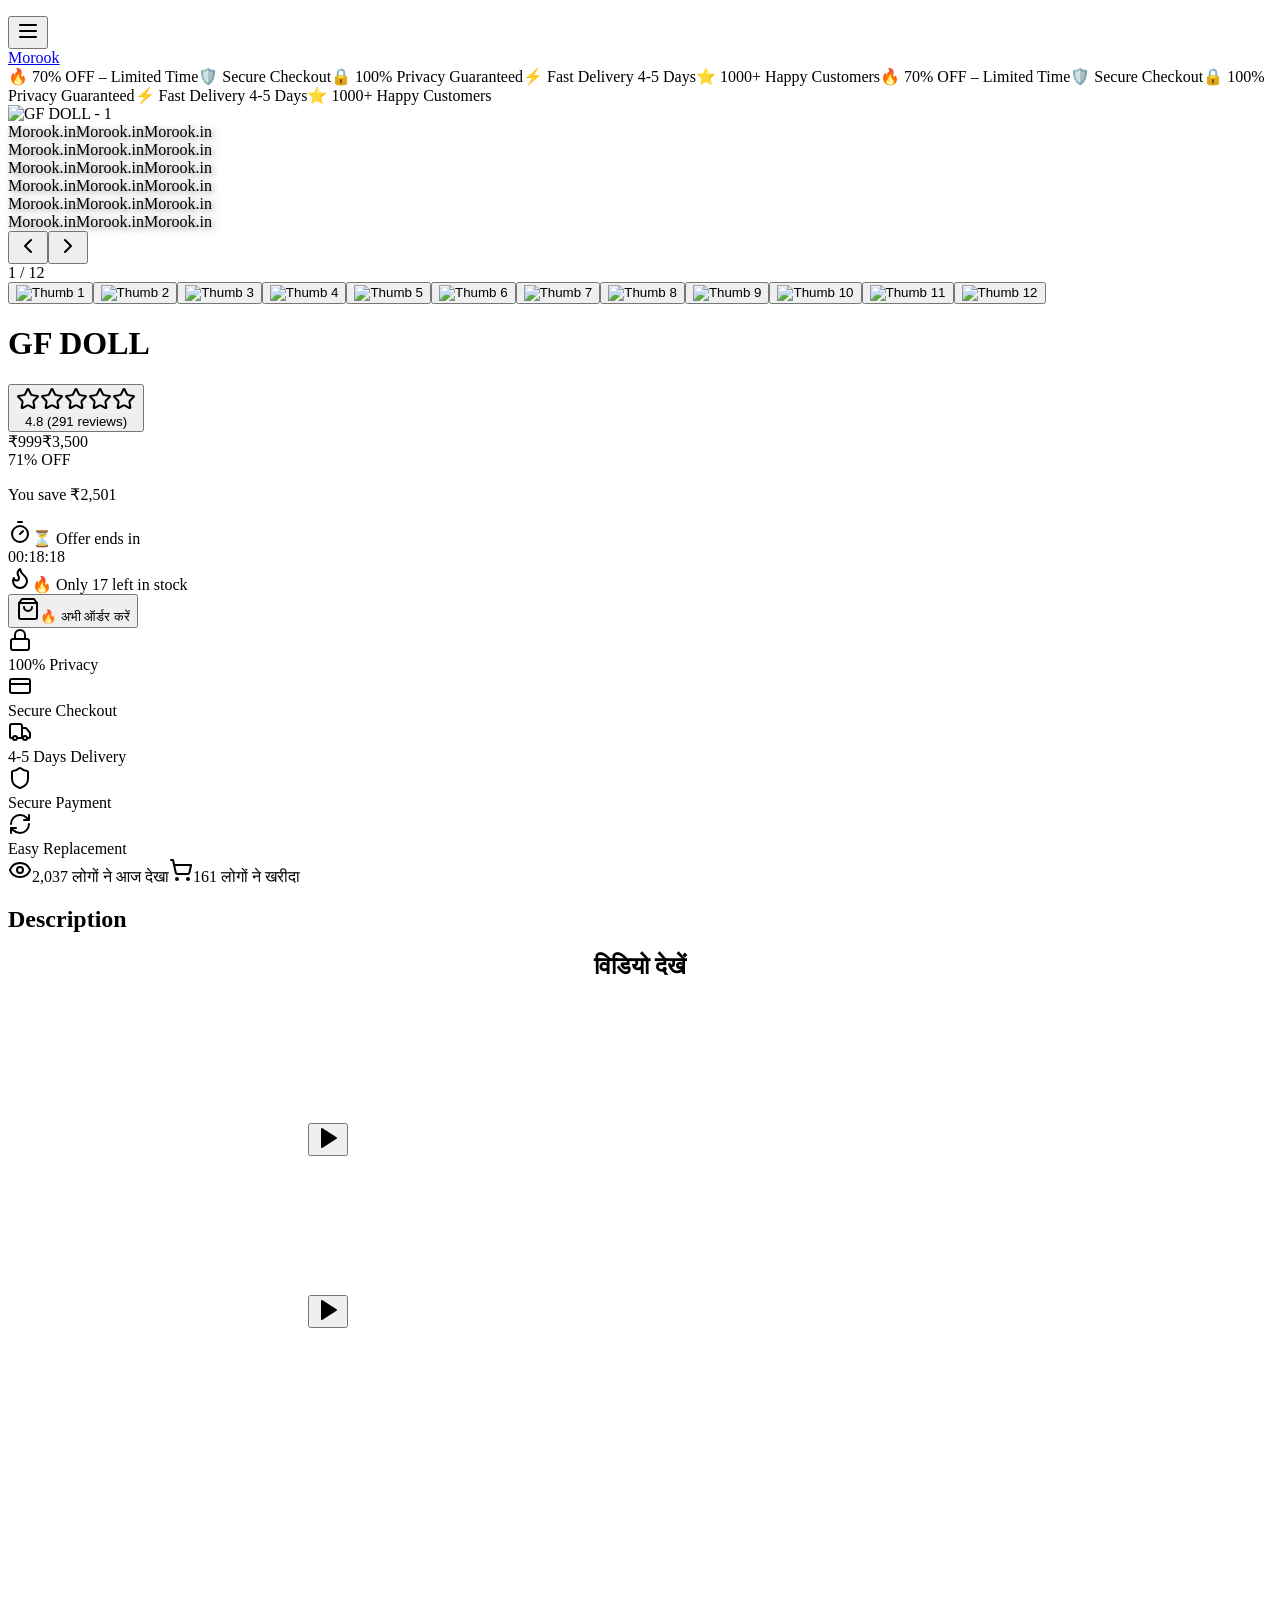
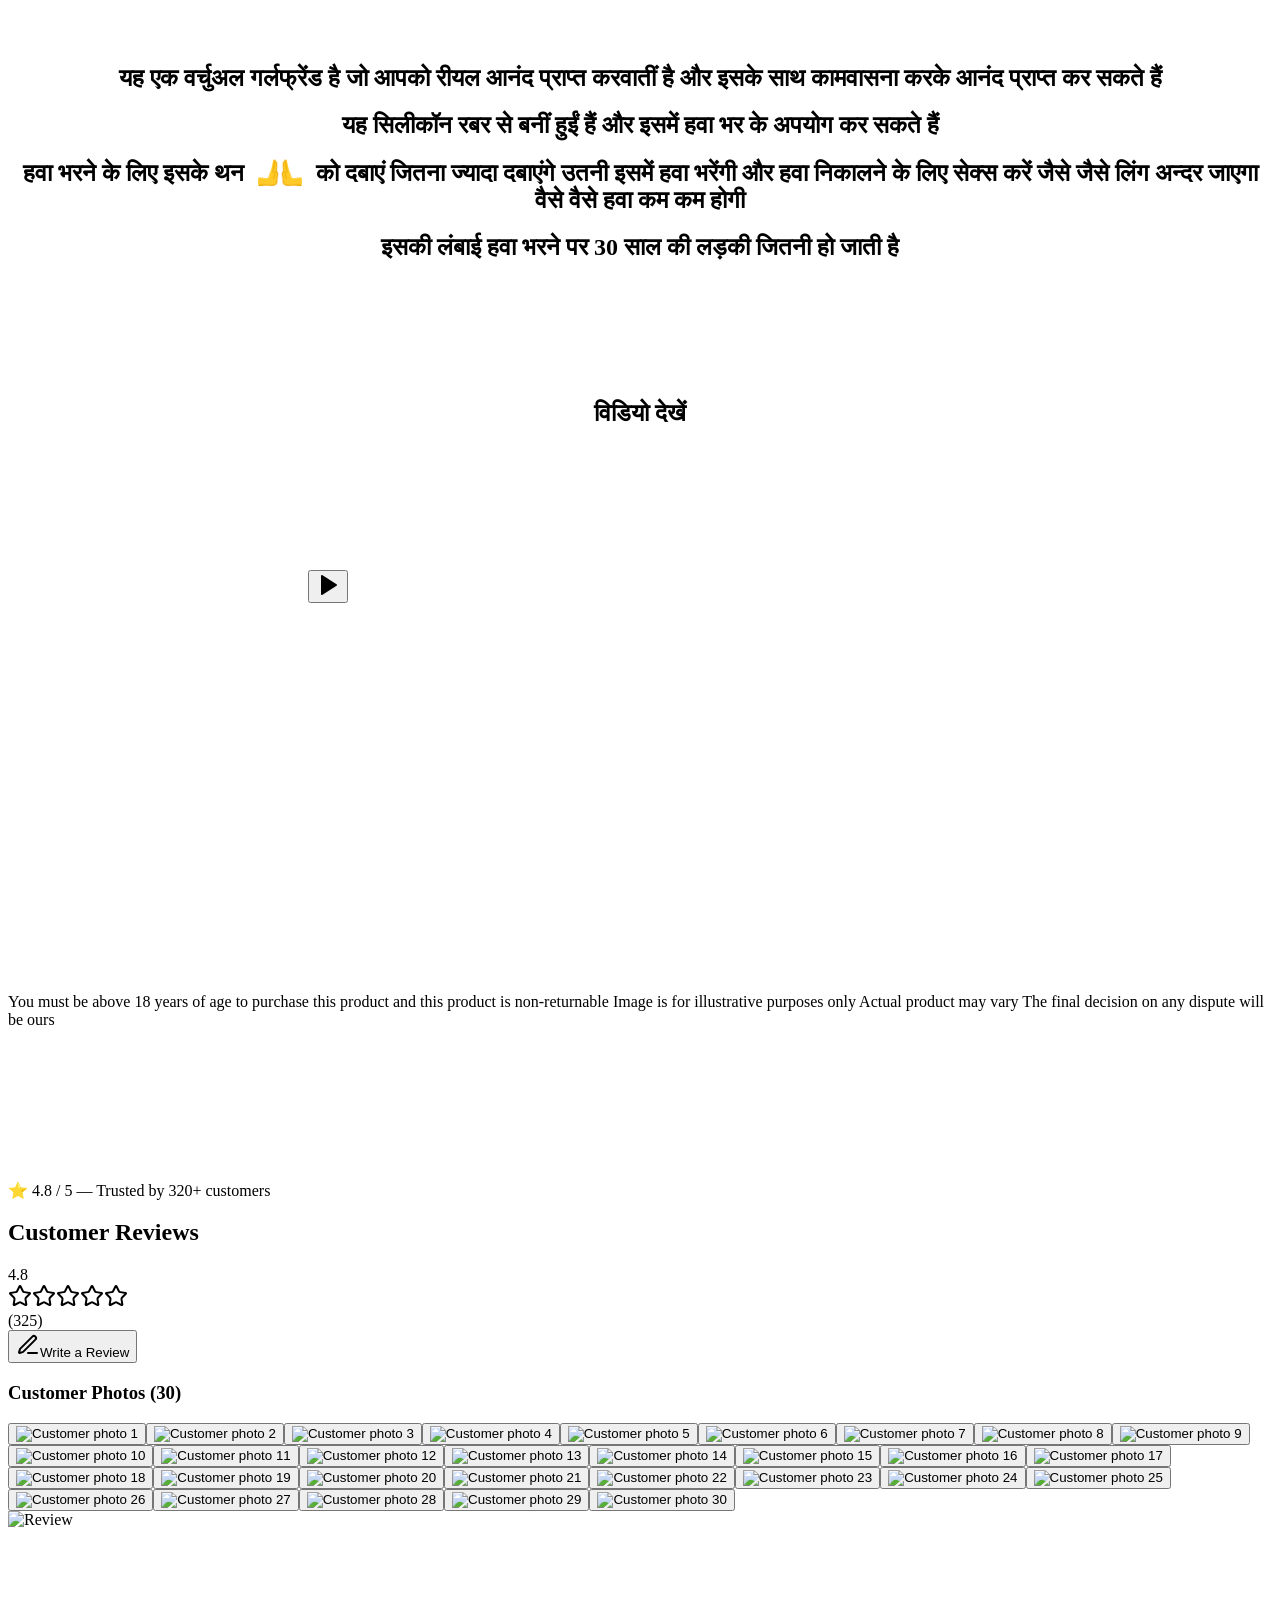
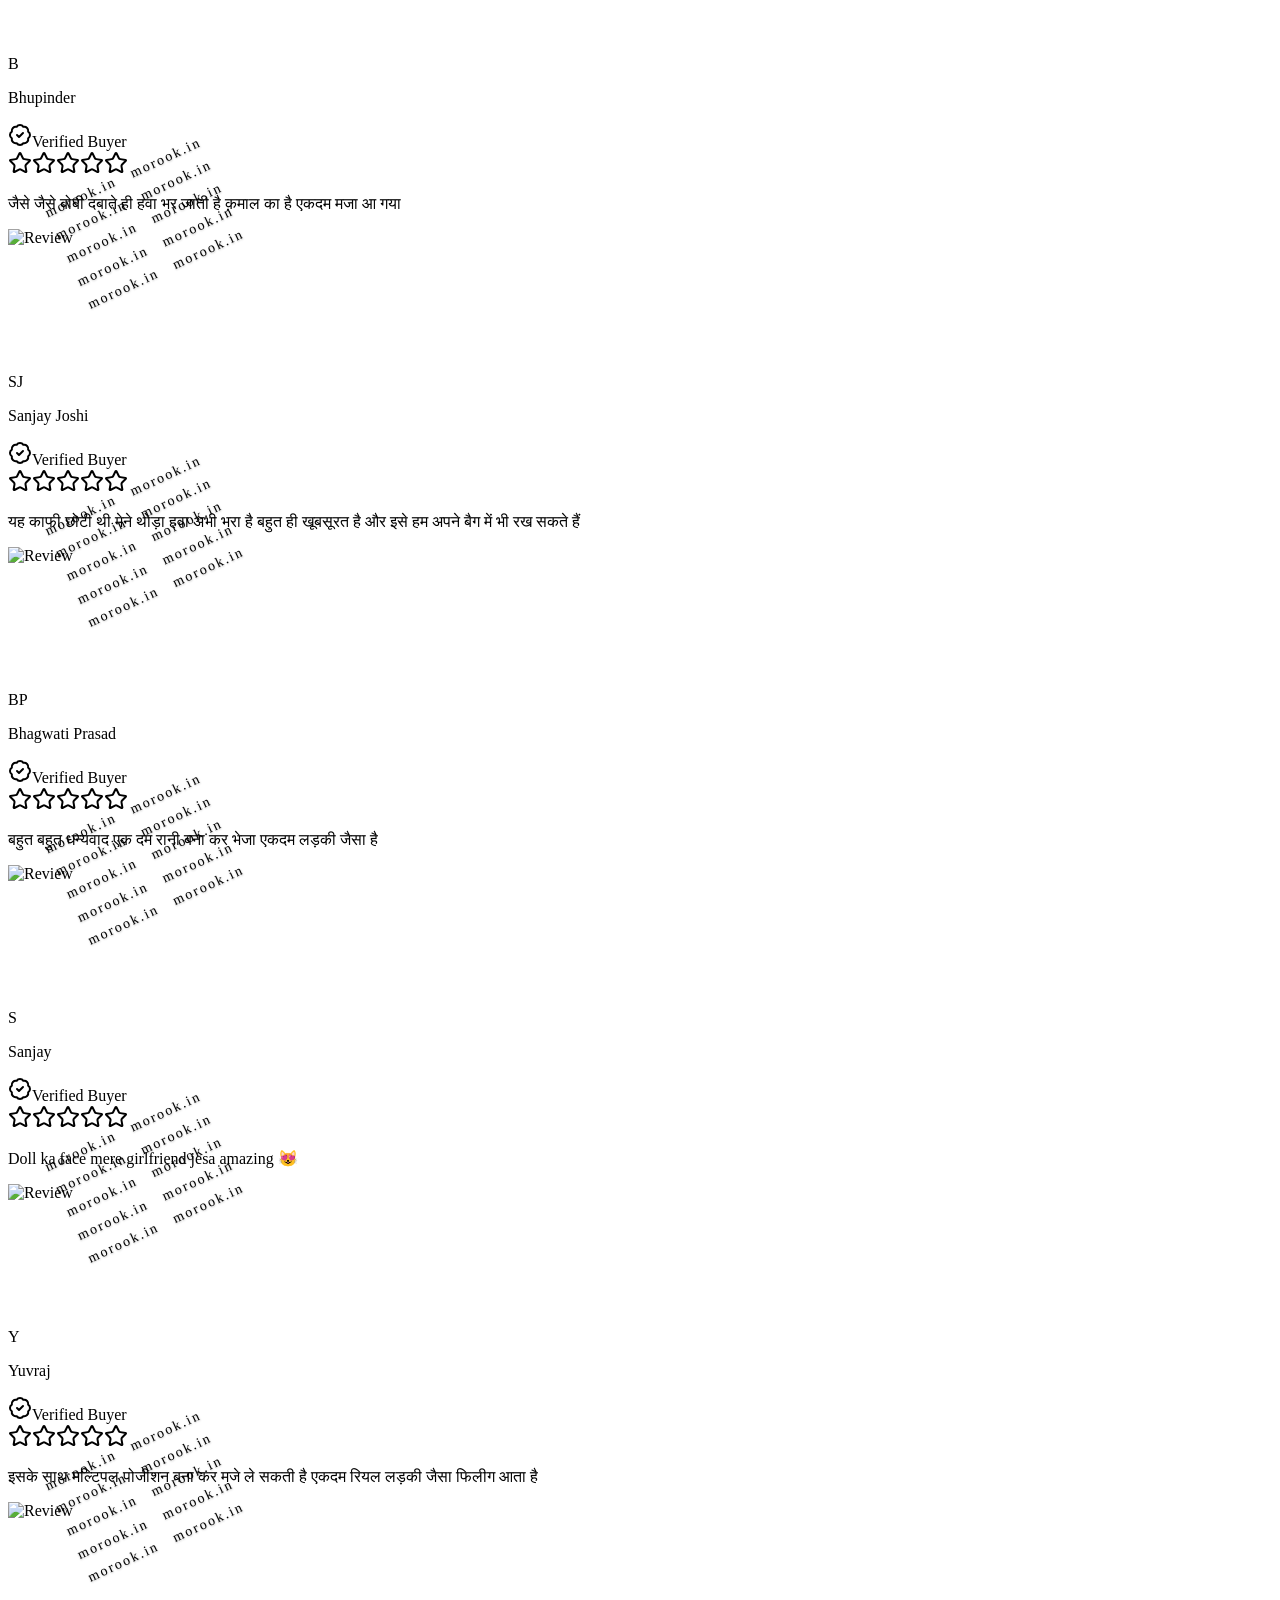
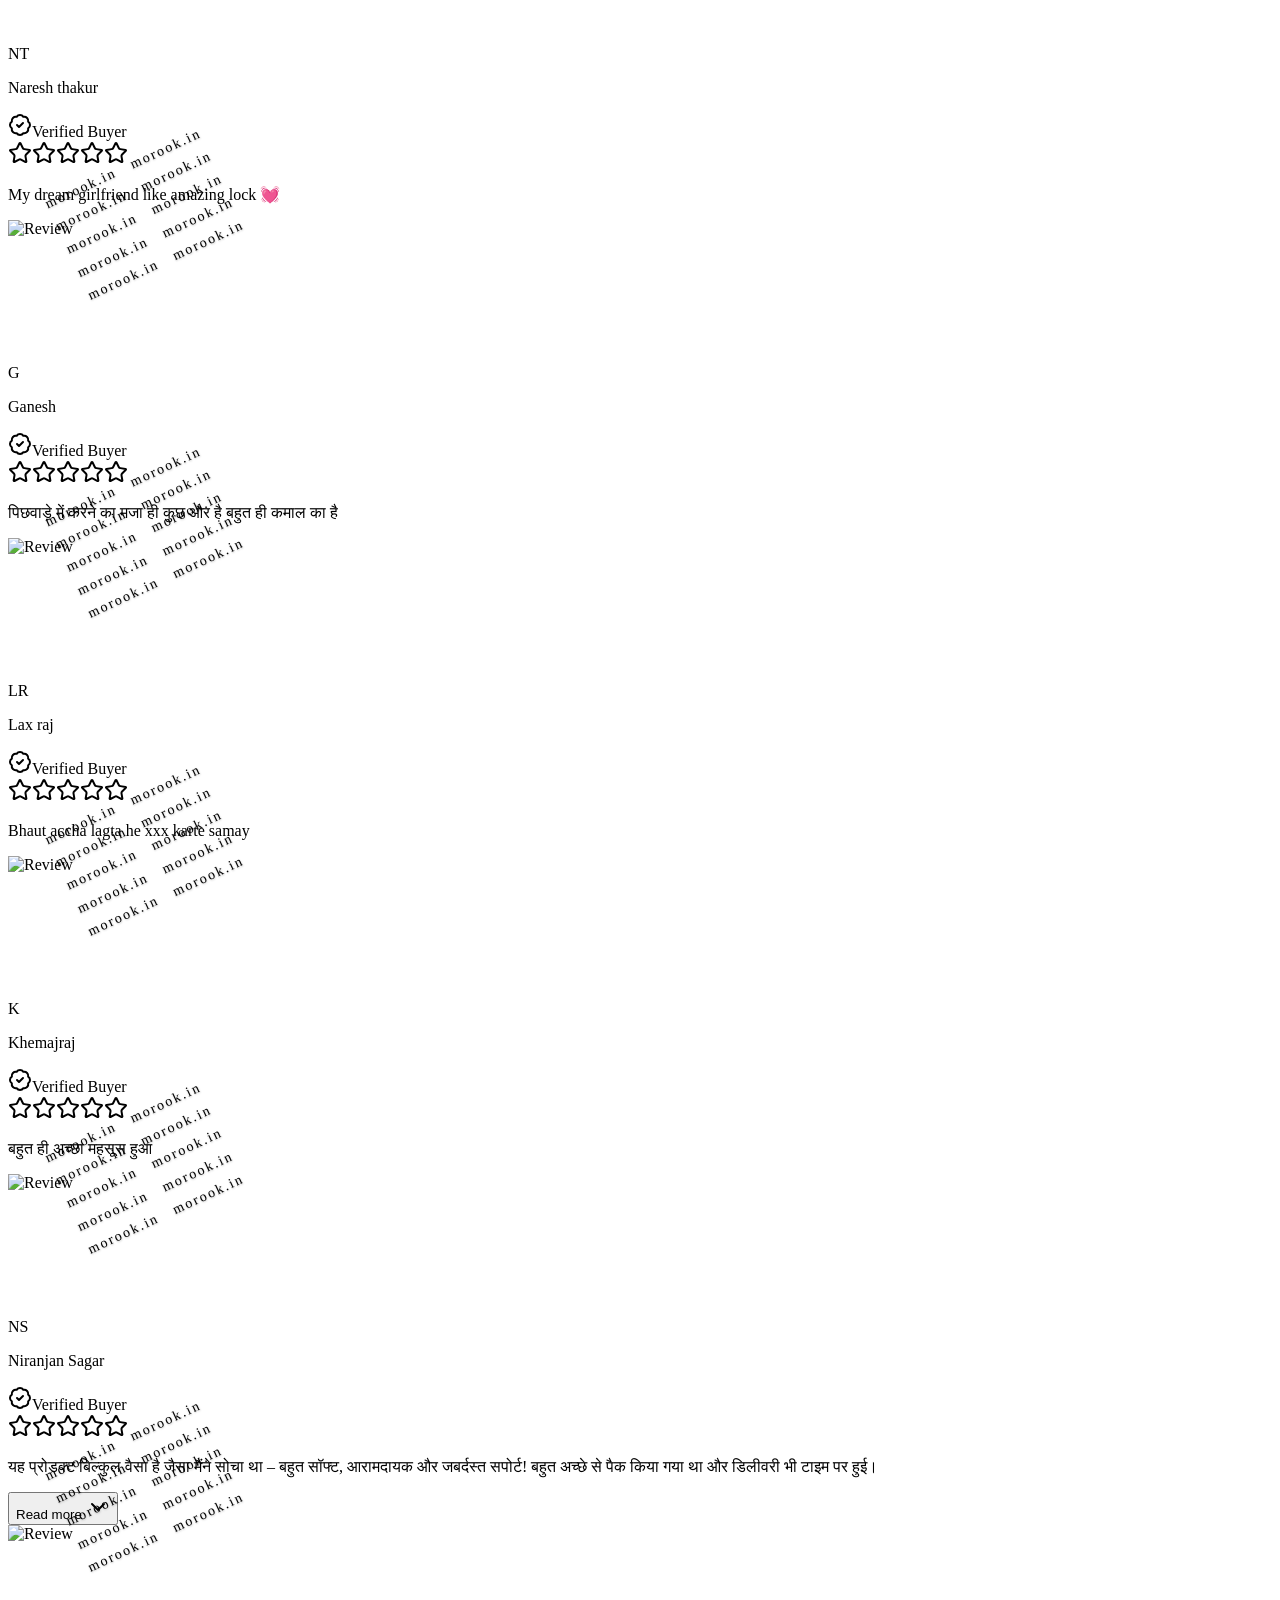
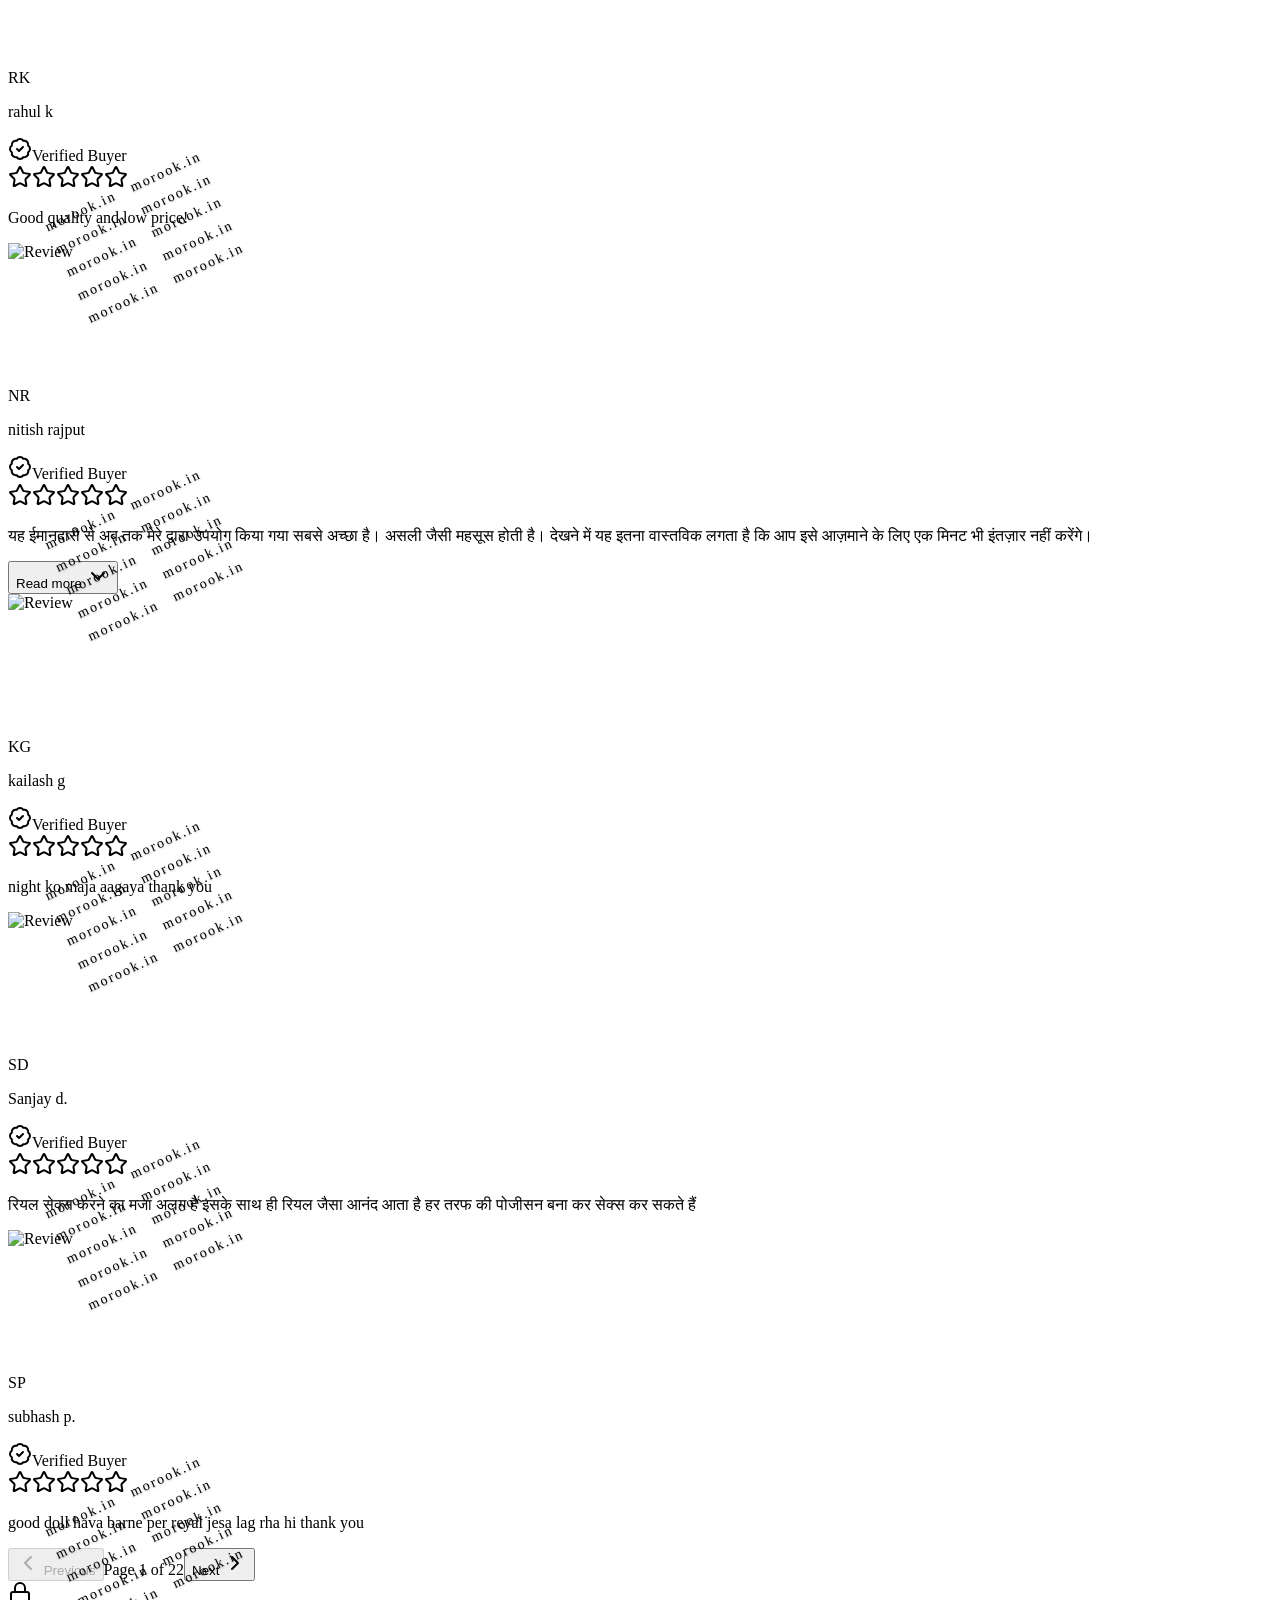
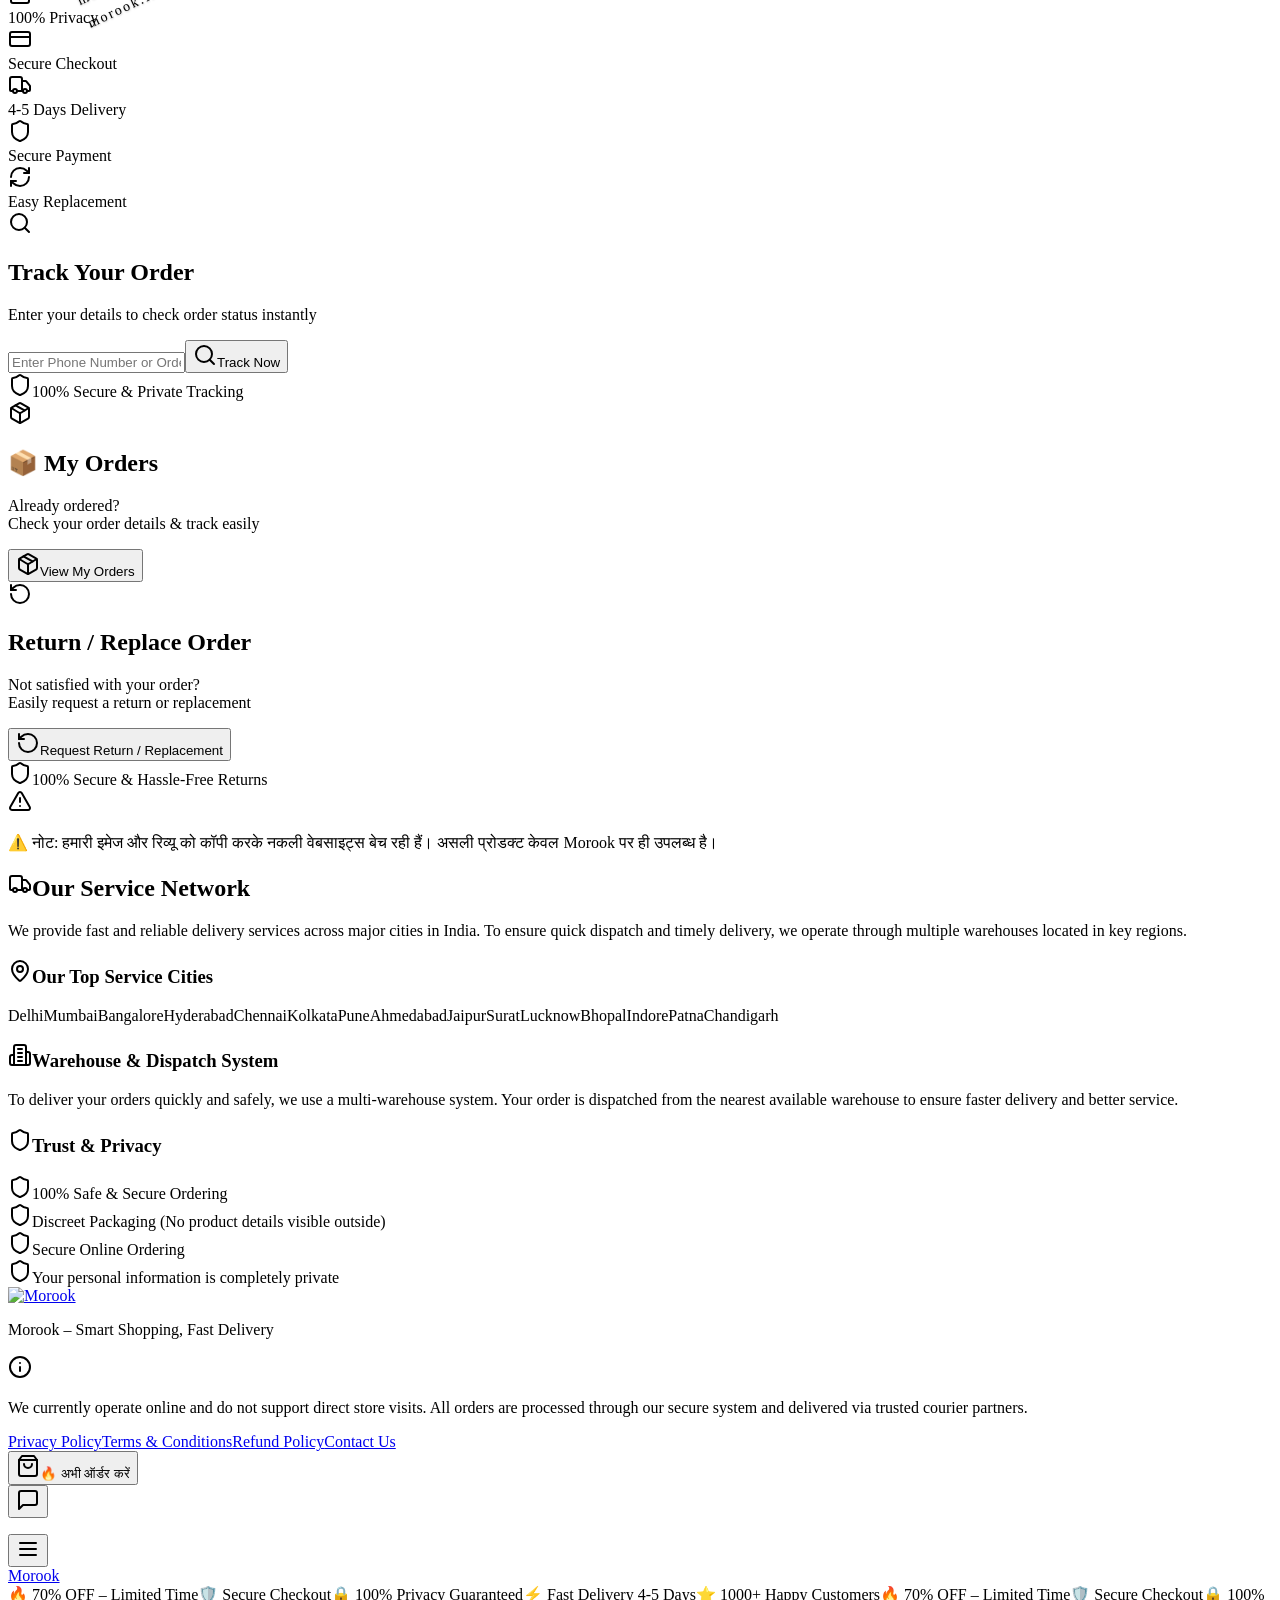
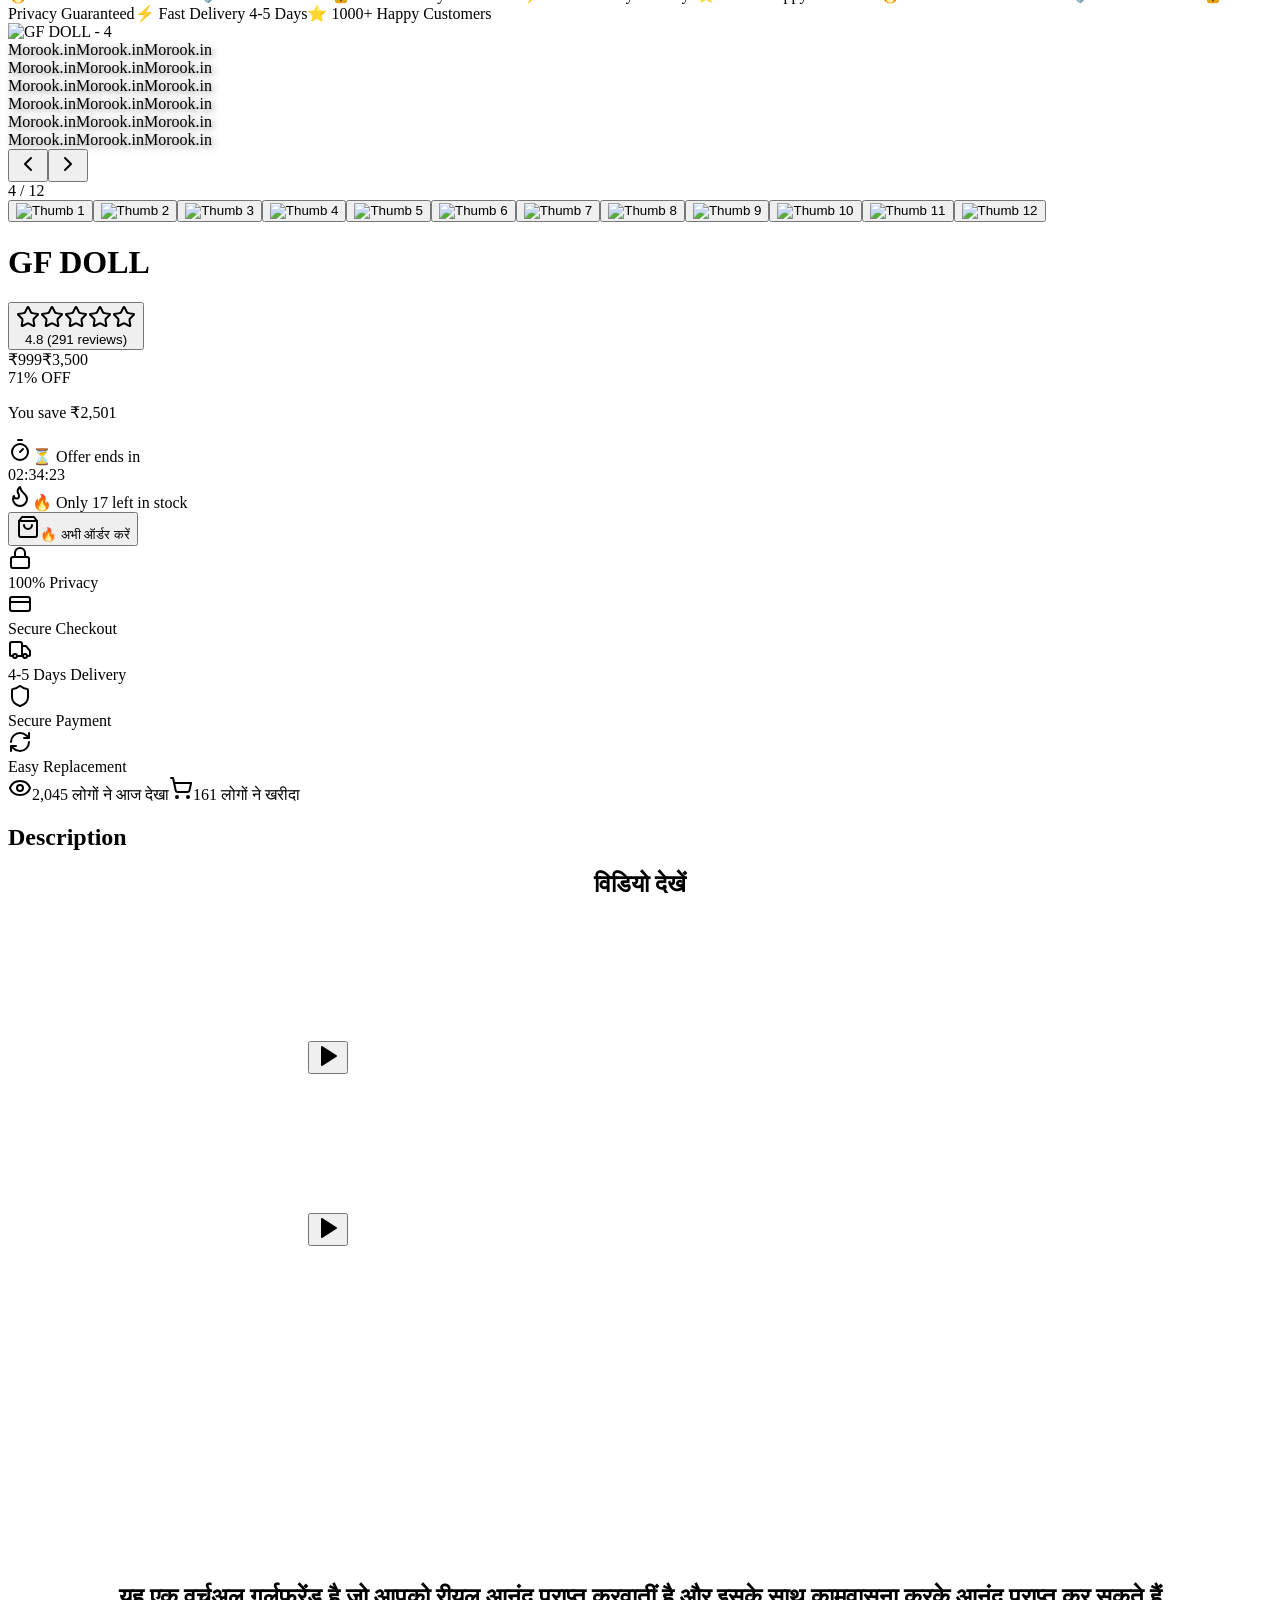
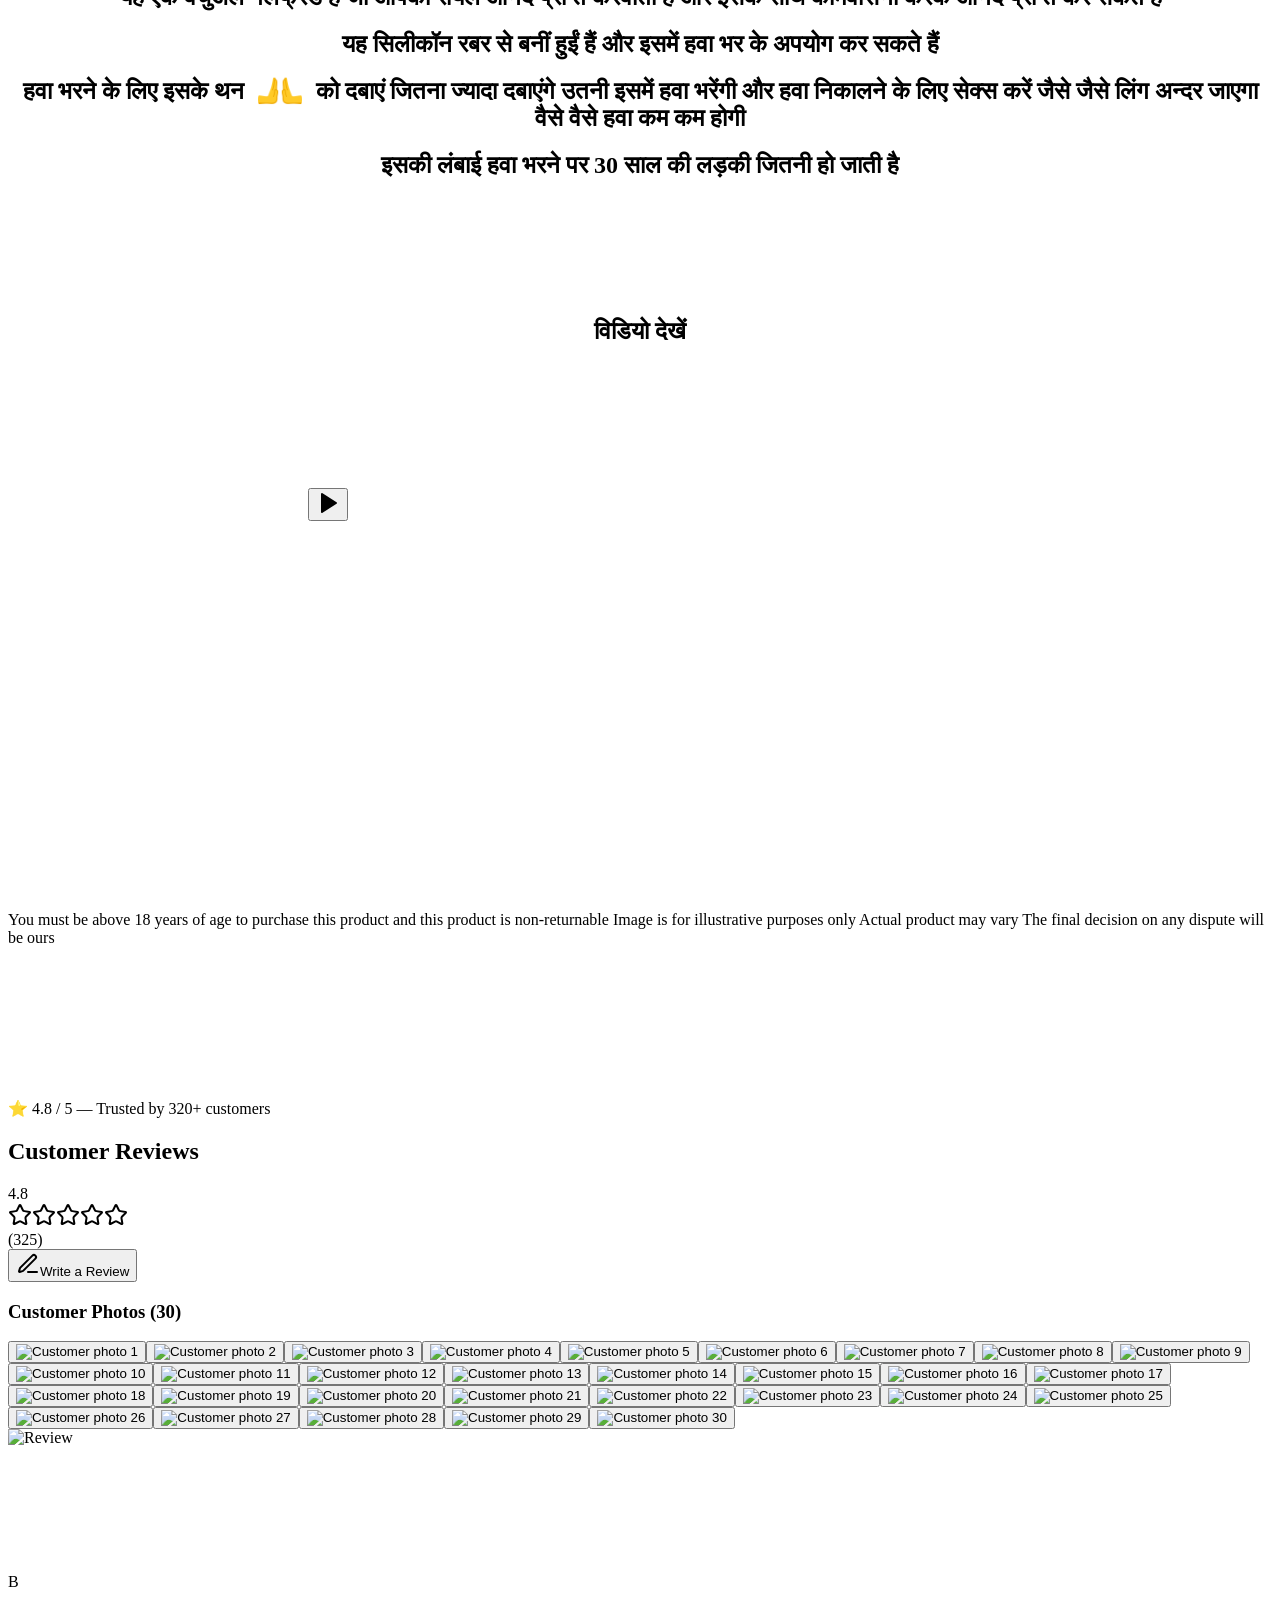
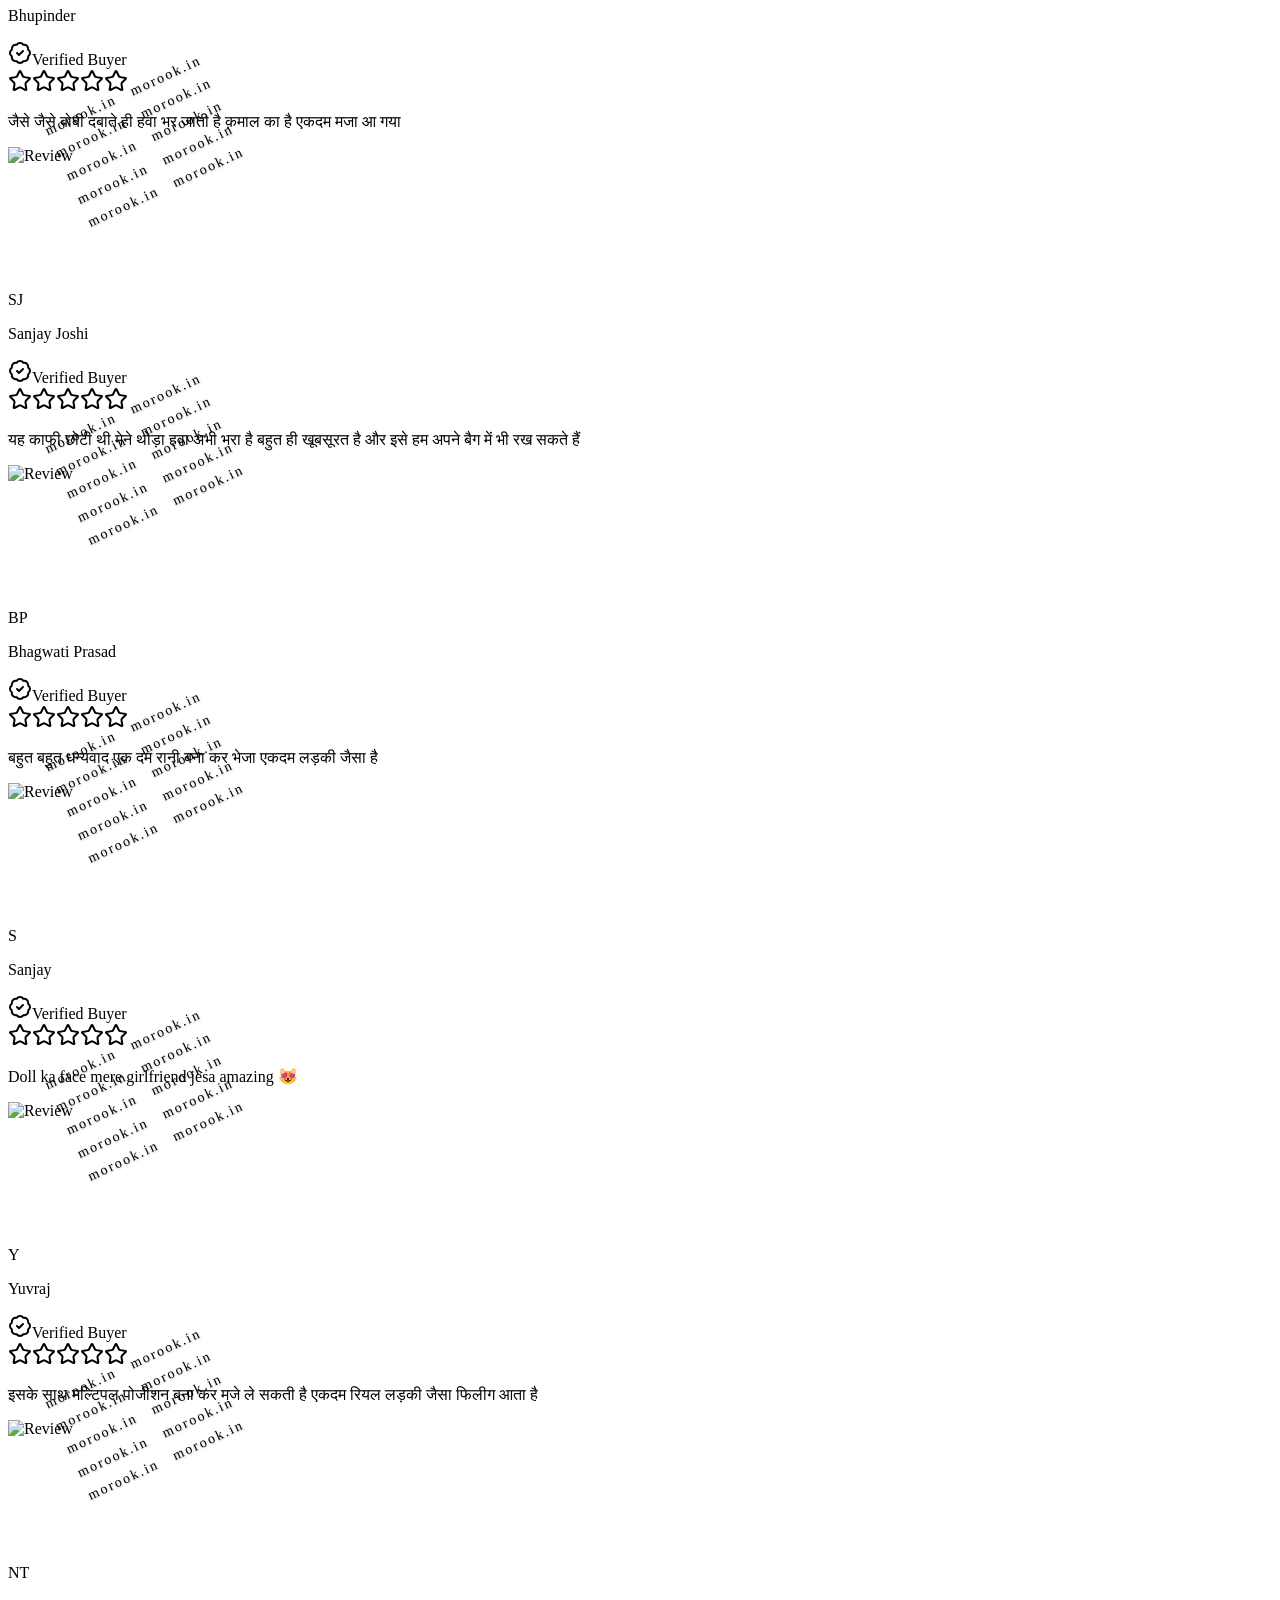
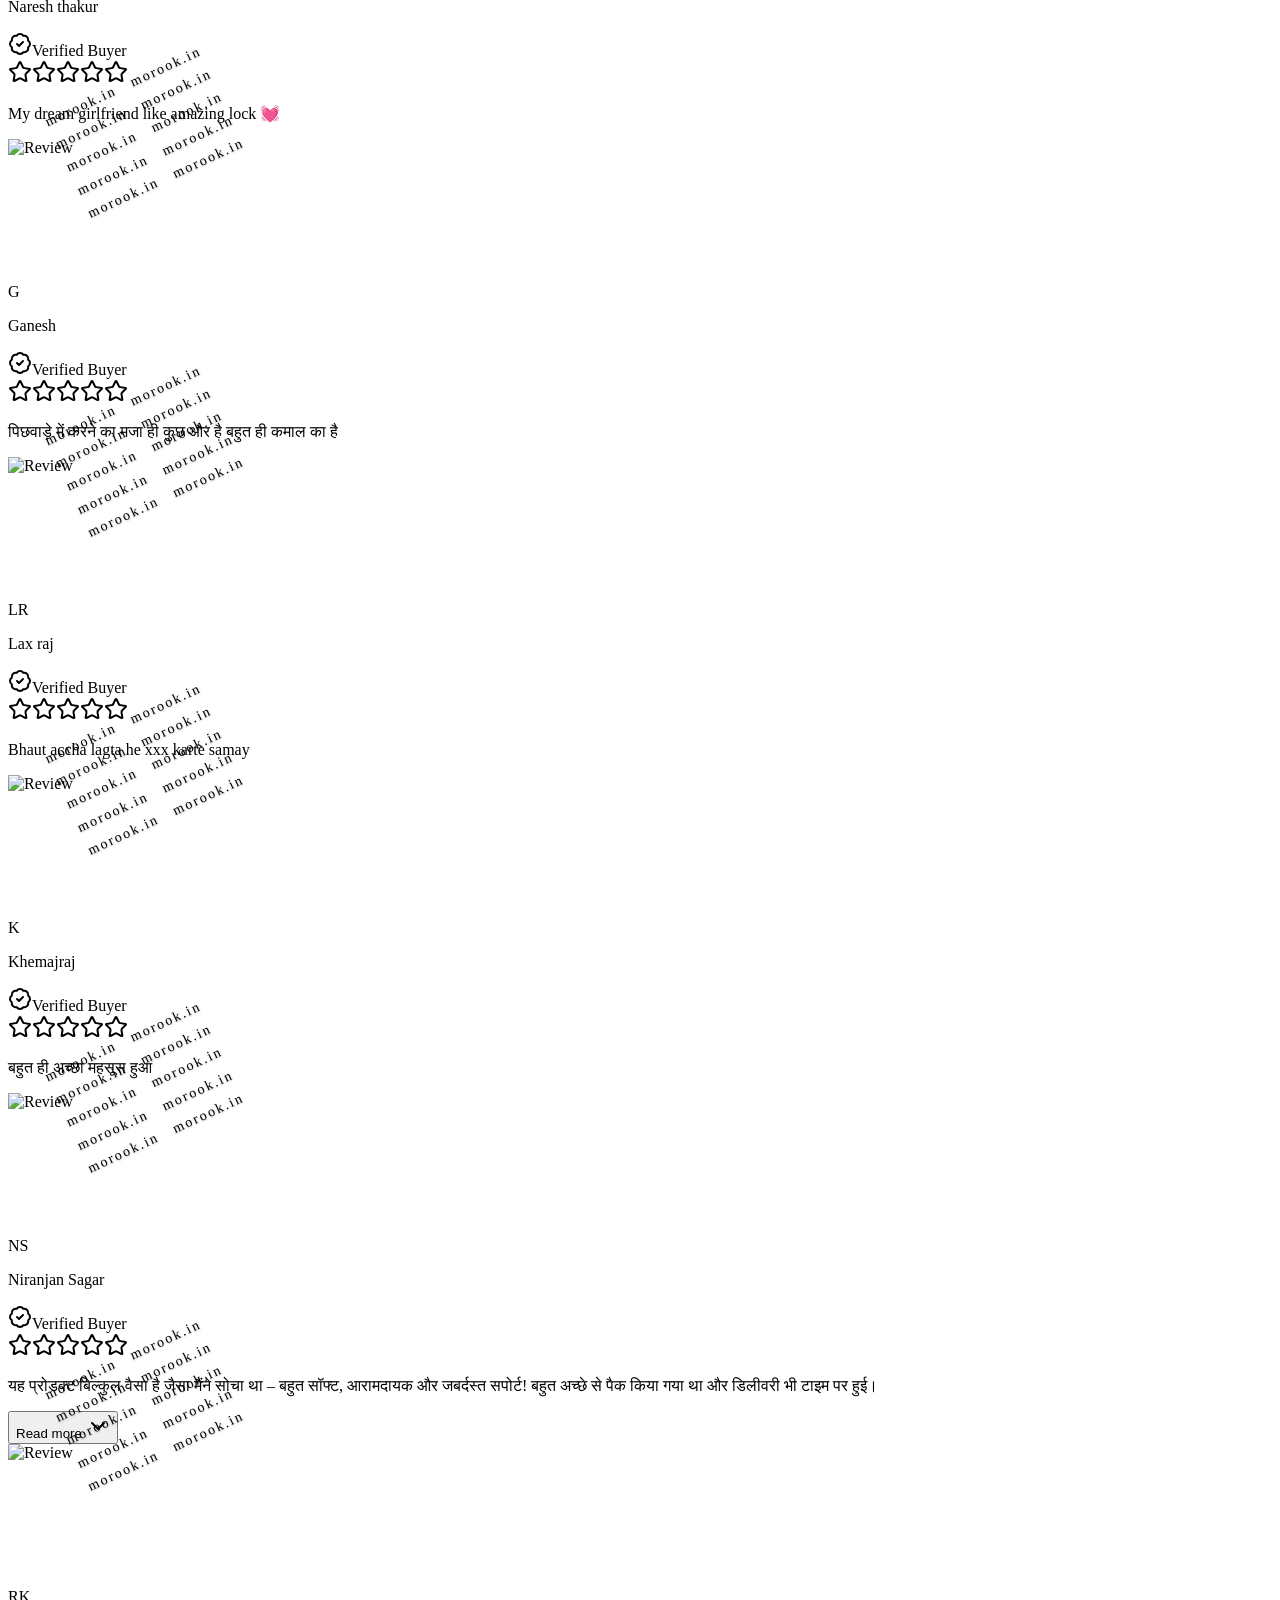
==== commit 761d6a71: "Update index.html" ====
--- a/index.html
+++ b/index.html
@@ -1,3 +1,4 @@
+
 <!DOCTYPE html>
 <!-- saved from url=(0415)https://morook.in/product/hot-ai-dream-dream-34-34567890234rt5678jklopy78ui5678677yuo6786868yumasdfrgerttyuioiklwhsderttyuiophnfukfrddertyuifghjklmbgjpvbfjtxcvdertynmefgtuiepnhwegbnkehbb909090opjknbvfgty67890909090wer12ghuo?fbclid=IwY2xjawSmKxtleHRuA2FlbQIxMABicmlkETFHekJiMTMyV1VRcldDVGpEc3J0YwZhcHBfaWQPNTQxNjM5NDkzODg5MDI1AAEeirEoPi8GGMWHNO9C5_ucZM4ZYT8-_PnjScXbIhnoyxv-sKzdvH_uN4EzmBc_aem_Ax-hWrTb-Nz7-7x7c_VZTw -->
 <html lang="en"><script src="chrome-extension://eppiocemhmnlbhjplcgkofciiegomcon/content/location/location.js" id="eppiocemhmnlbhjplcgkofciiegomcon"></script><script src="chrome-extension://eppiocemhmnlbhjplcgkofciiegomcon/libs/extend-native-history-api.js"></script><script src="chrome-extension://eppiocemhmnlbhjplcgkofciiegomcon/libs/requests.js"></script><head><meta http-equiv="Content-Type" content="text/html; charset=UTF-8">
@@ -44,6 +45,10 @@
 
   <body __processed_e40b96a9-f3ed-4cfa-9696-5b5fd232f345__="true" bis_register="[base64]">
     <div id="root" bis_skin_checked="1"><div role="region" aria-label="Notifications (F8)" tabindex="-1" style="pointer-events: none;" bis_skin_checked="1"><ol tabindex="-1" class="fixed top-0 z-[100] flex max-h-screen w-full flex-col-reverse p-4 sm:bottom-0 sm:right-0 sm:top-auto sm:flex-col md:max-w-[420px]"></ol></div><section aria-label="Notifications alt+T" tabindex="-1" aria-live="polite" aria-relevant="additions text" aria-atomic="false"></section><div class="min-h-screen bg-gradient-to-b from-background via-background to-muted/30 pb-24 md:pb-8 protected-content" bis_skin_checked="1"><header class="sticky top-0 z-50 w-full bg-card/95 backdrop-blur-md border-b border-border shadow-sm"><div class="max-w-6xl mx-auto px-4 flex items-center justify-between h-14" bis_skin_checked="1"><button class="p-2 -ml-2 rounded-lg text-foreground/70 hover:text-foreground hover:bg-muted transition-colors" aria-label="Open menu"><svg xmlns="http://www.w3.org/2000/svg" width="24" height="24" viewBox="0 0 24 24" fill="none" stroke="currentColor" stroke-width="2" stroke-linecap="round" stroke-linejoin="round" class="lucide lucide-menu w-5 h-5"><line x1="4" x2="20" y1="12" y2="12"></line><line x1="4" x2="20" y1="6" y2="6"></line><line x1="4" x2="20" y1="18" y2="18"></line></svg></button><div class="absolute left-1/2 -translate-x-1/2" bis_skin_checked="1"><div class="flex flex-col items-center gap-1" bis_skin_checked="1"><a class="inline-block" href="https://morook.in/"><span class="font-bold text-xl sm:text-2xl text-primary ">Morook</span></a></div></div><div class="w-9" bis_skin_checked="1"></div></div></header><div class="w-full max-w-6xl mx-auto pt-3 sm:pt-5 px-4 sm:px-6 lg:px-8" bis_skin_checked="1"><div class="w-full overflow-hidden bg-gradient-to-r from-primary/5 via-secondary/5 to-primary/5 py-2.5 -mx-4 sm:-mx-6 lg:-mx-8 px-0" bis_skin_checked="1"><div class="marquee-track flex gap-6 whitespace-nowrap" bis_skin_checked="1"><span class="inline-flex items-center shrink-0 rounded-full bg-background/80 backdrop-blur-sm border border-border/50 px-4 py-1.5 text-xs sm:text-sm font-medium text-foreground/80 shadow-sm">🔥 70% OFF – Limited Time</span><span class="inline-flex items-center shrink-0 rounded-full bg-background/80 backdrop-blur-sm border border-border/50 px-4 py-1.5 text-xs sm:text-sm font-medium text-foreground/80 shadow-sm">🛡️ Secure Checkout</span><span class="inline-flex items-center shrink-0 rounded-full bg-background/80 backdrop-blur-sm border border-border/50 px-4 py-1.5 text-xs sm:text-sm font-medium text-foreground/80 shadow-sm">🔒 100% Privacy Guaranteed</span><span class="inline-flex items-center shrink-0 rounded-full bg-background/80 backdrop-blur-sm border border-border/50 px-4 py-1.5 text-xs sm:text-sm font-medium text-foreground/80 shadow-sm">⚡ Fast Delivery 4-5 Days</span><span class="inline-flex items-center shrink-0 rounded-full bg-background/80 backdrop-blur-sm border border-border/50 px-4 py-1.5 text-xs sm:text-sm font-medium text-foreground/80 shadow-sm">⭐ 1000+ Happy Customers</span><span class="inline-flex items-center shrink-0 rounded-full bg-background/80 backdrop-blur-sm border border-border/50 px-4 py-1.5 text-xs sm:text-sm font-medium text-foreground/80 shadow-sm">🔥 70% OFF – Limited Time</span><span class="inline-flex items-center shrink-0 rounded-full bg-background/80 backdrop-blur-sm border border-border/50 px-4 py-1.5 text-xs sm:text-sm font-medium text-foreground/80 shadow-sm">🛡️ Secure Checkout</span><span class="inline-flex items-center shrink-0 rounded-full bg-background/80 backdrop-blur-sm border border-border/50 px-4 py-1.5 text-xs sm:text-sm font-medium text-foreground/80 shadow-sm">🔒 100% Privacy Guaranteed</span><span class="inline-flex items-center shrink-0 rounded-full bg-background/80 backdrop-blur-sm border border-border/50 px-4 py-1.5 text-xs sm:text-sm font-medium text-foreground/80 shadow-sm">⚡ Fast Delivery 4-5 Days</span><span class="inline-flex items-center shrink-0 rounded-full bg-background/80 backdrop-blur-sm border border-border/50 px-4 py-1.5 text-xs sm:text-sm font-medium text-foreground/80 shadow-sm">⭐ 1000+ Happy Customers</span></div></div></div><div class="w-full max-w-6xl mx-auto py-4 sm:py-8 px-4 sm:px-6 lg:px-8" bis_skin_checked="1"><div class="grid grid-cols-1 md:grid-cols-2 gap-6 lg:gap-12 mb-6" bis_skin_checked="1"><div class="w-full rounded-[1.75rem] border border-border bg-card p-3 sm:p-4 shadow-card" bis_skin_checked="1"><div class="space-y-3 sm:space-y-4 w-full select-none" bis_skin_checked="1"><div class="relative rounded-2xl overflow-hidden bg-gradient-to-br from-card to-secondary/40 w-full aspect-[4/5] sm:aspect-square shadow-card ring-1 ring-border/30 flex items-center justify-center" bis_skin_checked="1"><div class="relative w-full h-full overflow-hidden" bis_skin_checked="1"><img src="./Morook_files/1777875934947-gf2.jpeg" alt="" aria-hidden="true" loading="lazy" class="absolute inset-0 w-full h-full object-cover scale-110 blur-2xl opacity-60 pointer-events-none"><img src="./Morook_files/1777875934947-gf2.jpeg" alt="GF DOLL - 1" loading="lazy" draggable="false" class="relative w-full h-full object-contain"></div><div class="absolute inset-0 pointer-events-none overflow-hidden z-[1]" bis_skin_checked="1"><div class="absolute inset-0 flex flex-col items-center justify-center gap-12 -rotate-[25deg] scale-[1.8] opacity-[0.2]" bis_skin_checked="1"><div class="flex gap-20" bis_skin_checked="1"><span class="text-white text-3xl font-bold whitespace-nowrap tracking-[0.15em]" style="text-shadow: rgba(0, 0, 0, 0.5) 2px 2px 6px;">Morook.in</span><span class="text-white text-3xl font-bold whitespace-nowrap tracking-[0.15em]" style="text-shadow: rgba(0, 0, 0, 0.5) 2px 2px 6px;">Morook.in</span><span class="text-white text-3xl font-bold whitespace-nowrap tracking-[0.15em]" style="text-shadow: rgba(0, 0, 0, 0.5) 2px 2px 6px;">Morook.in</span></div><div class="flex gap-20" bis_skin_checked="1"><span class="text-white text-3xl font-bold whitespace-nowrap tracking-[0.15em]" style="text-shadow: rgba(0, 0, 0, 0.5) 2px 2px 6px;">Morook.in</span><span class="text-white text-3xl font-bold whitespace-nowrap tracking-[0.15em]" style="text-shadow: rgba(0, 0, 0, 0.5) 2px 2px 6px;">Morook.in</span><span class="text-white text-3xl font-bold whitespace-nowrap tracking-[0.15em]" style="text-shadow: rgba(0, 0, 0, 0.5) 2px 2px 6px;">Morook.in</span></div><div class="flex gap-20" bis_skin_checked="1"><span class="text-white text-3xl font-bold whitespace-nowrap tracking-[0.15em]" style="text-shadow: rgba(0, 0, 0, 0.5) 2px 2px 6px;">Morook.in</span><span class="text-white text-3xl font-bold whitespace-nowrap tracking-[0.15em]" style="text-shadow: rgba(0, 0, 0, 0.5) 2px 2px 6px;">Morook.in</span><span class="text-white text-3xl font-bold whitespace-nowrap tracking-[0.15em]" style="text-shadow: rgba(0, 0, 0, 0.5) 2px 2px 6px;">Morook.in</span></div><div class="flex gap-20" bis_skin_checked="1"><span class="text-white text-3xl font-bold whitespace-nowrap tracking-[0.15em]" style="text-shadow: rgba(0, 0, 0, 0.5) 2px 2px 6px;">Morook.in</span><span class="text-white text-3xl font-bold whitespace-nowrap tracking-[0.15em]" style="text-shadow: rgba(0, 0, 0, 0.5) 2px 2px 6px;">Morook.in</span><span class="text-white text-3xl font-bold whitespace-nowrap tracking-[0.15em]" style="text-shadow: rgba(0, 0, 0, 0.5) 2px 2px 6px;">Morook.in</span></div><div class="flex gap-20" bis_skin_checked="1"><span class="text-white text-3xl font-bold whitespace-nowrap tracking-[0.15em]" style="text-shadow: rgba(0, 0, 0, 0.5) 2px 2px 6px;">Morook.in</span><span class="text-white text-3xl font-bold whitespace-nowrap tracking-[0.15em]" style="text-shadow: rgba(0, 0, 0, 0.5) 2px 2px 6px;">Morook.in</span><span class="text-white text-3xl font-bold whitespace-nowrap tracking-[0.15em]" style="text-shadow: rgba(0, 0, 0, 0.5) 2px 2px 6px;">Morook.in</span></div><div class="flex gap-20" bis_skin_checked="1"><span class="text-white text-3xl font-bold whitespace-nowrap tracking-[0.15em]" style="text-shadow: rgba(0, 0, 0, 0.5) 2px 2px 6px;">Morook.in</span><span class="text-white text-3xl font-bold whitespace-nowrap tracking-[0.15em]" style="text-shadow: rgba(0, 0, 0, 0.5) 2px 2px 6px;">Morook.in</span><span class="text-white text-3xl font-bold whitespace-nowrap tracking-[0.15em]" style="text-shadow: rgba(0, 0, 0, 0.5) 2px 2px 6px;">Morook.in</span></div></div></div><button class="inline-flex items-center justify-center gap-2 whitespace-nowrap text-sm font-medium ring-offset-background transition-colors focus-visible:outline-none focus-visible:ring-2 focus-visible:ring-ring focus-visible:ring-offset-2 disabled:pointer-events-none disabled:opacity-50 [&amp;_svg]:pointer-events-none [&amp;_svg]:size-4 [&amp;_svg]:shrink-0 bg-secondary text-secondary-foreground hover:bg-secondary/80 absolute left-2 sm:left-3 top-1/2 -translate-y-1/2 shadow-lg w-10 h-10 sm:w-11 sm:h-11 rounded-full z-[3]"><svg xmlns="http://www.w3.org/2000/svg" width="24" height="24" viewBox="0 0 24 24" fill="none" stroke="currentColor" stroke-width="2" stroke-linecap="round" stroke-linejoin="round" class="lucide lucide-chevron-left w-6 h-6"><path d="m15 18-6-6 6-6"></path></svg></button><button class="inline-flex items-center justify-center gap-2 whitespace-nowrap text-sm font-medium ring-offset-background transition-colors focus-visible:outline-none focus-visible:ring-2 focus-visible:ring-ring focus-visible:ring-offset-2 disabled:pointer-events-none disabled:opacity-50 [&amp;_svg]:pointer-events-none [&amp;_svg]:size-4 [&amp;_svg]:shrink-0 bg-secondary text-secondary-foreground hover:bg-secondary/80 absolute right-2 sm:right-3 top-1/2 -translate-y-1/2 shadow-lg w-10 h-10 sm:w-11 sm:h-11 rounded-full z-[3]"><svg xmlns="http://www.w3.org/2000/svg" width="24" height="24" viewBox="0 0 24 24" fill="none" stroke="currentColor" stroke-width="2" stroke-linecap="round" stroke-linejoin="round" class="lucide lucide-chevron-right w-6 h-6"><path d="m9 18 6-6-6-6"></path></svg></button><div class="absolute bottom-3 left-1/2 -translate-x-1/2 bg-card/90 text-foreground text-sm px-3 py-1 rounded-full sm:hidden border border-border shadow-sm backdrop-blur-sm z-[3]" bis_skin_checked="1">1 / 12</div></div><div class="flex gap-2 justify-start sm:justify-center overflow-x-auto pb-2 scrollbar-hide" bis_skin_checked="1"><button class="relative flex-shrink-0 w-16 h-16 sm:w-18 sm:h-18 rounded-xl overflow-hidden border-2 transition-all duration-200 shadow-sm bg-muted border-primary ring-2 ring-primary/20 scale-105"><img src="./Morook_files/1777875934947-gf2.jpeg" alt="Thumb 1" class="w-full h-full object-cover"></button><button class="relative flex-shrink-0 w-16 h-16 sm:w-18 sm:h-18 rounded-xl overflow-hidden border-2 transition-all duration-200 shadow-sm bg-muted border-border/30 hover:border-primary/40 hover:shadow-md"><img src="./Morook_files/topdoll3_ba69bc10-ce97-4e26-bc33-fe6b6fd5f258.jpg" alt="Thumb 2" class="w-full h-full object-cover"></button><button class="relative flex-shrink-0 w-16 h-16 sm:w-18 sm:h-18 rounded-xl overflow-hidden border-2 transition-all duration-200 shadow-sm bg-muted border-border/30 hover:border-primary/40 hover:shadow-md"><img src="./Morook_files/topdoll2_9299aa47-06e9-4b1c-96db-1a0b04a6e8e8.jpg" alt="Thumb 3" class="w-full h-full object-cover"></button><button class="relative flex-shrink-0 w-16 h-16 sm:w-18 sm:h-18 rounded-xl overflow-hidden border-2 transition-all duration-200 shadow-sm bg-muted border-border/30 hover:border-primary/40 hover:shadow-md"><img src="./Morook_files/hy1_49f049b3-cbdc-469f-b3b1-a1602ece5e65.jpg" alt="Thumb 4" class="w-full h-full object-cover"></button><button class="relative flex-shrink-0 w-16 h-16 sm:w-18 sm:h-18 rounded-xl overflow-hidden border-2 transition-all duration-200 shadow-sm bg-muted border-border/30 hover:border-primary/40 hover:shadow-md"><img src="./Morook_files/hotdoll11_4882362d-3823-4bc8-8ea6-bd24362fd3d6.jpg" alt="Thumb 5" class="w-full h-full object-cover"></button><button class="relative flex-shrink-0 w-16 h-16 sm:w-18 sm:h-18 rounded-xl overflow-hidden border-2 transition-all duration-200 shadow-sm bg-muted border-border/30 hover:border-primary/40 hover:shadow-md"><img src="./Morook_files/hotgf1_a352324e-8022-4337-a740-3eb53d08bfeb.jpg" alt="Thumb 6" class="w-full h-full object-cover"></button><button class="relative flex-shrink-0 w-16 h-16 sm:w-18 sm:h-18 rounded-xl overflow-hidden border-2 transition-all duration-200 shadow-sm bg-muted border-border/30 hover:border-primary/40 hover:shadow-md"><img src="./Morook_files/hy2_9de076e1-eb28-4946-95f9-e362ff88ad2d.jpg" alt="Thumb 7" class="w-full h-full object-cover"></button><button class="relative flex-shrink-0 w-16 h-16 sm:w-18 sm:h-18 rounded-xl overflow-hidden border-2 transition-all duration-200 shadow-sm bg-muted border-border/30 hover:border-primary/40 hover:shadow-md"><img src="./Morook_files/16bda2bd-5ee7-4f0d-a316-42dd8deb7b83_ef9e7362-31d5-4d83-86de-cff445ca733a.jpg" alt="Thumb 8" class="w-full h-full object-cover"></button><button class="relative flex-shrink-0 w-16 h-16 sm:w-18 sm:h-18 rounded-xl overflow-hidden border-2 transition-all duration-200 shadow-sm bg-muted border-border/30 hover:border-primary/40 hover:shadow-md"><img src="./Morook_files/hotgf3_b100fcdc-1849-4d5a-bf87-18dfb83ed15d.jpg" alt="Thumb 9" class="w-full h-full object-cover"></button><button class="relative flex-shrink-0 w-16 h-16 sm:w-18 sm:h-18 rounded-xl overflow-hidden border-2 transition-all duration-200 shadow-sm bg-muted border-border/30 hover:border-primary/40 hover:shadow-md"><img src="./Morook_files/23dbb162-e192-43c7-8cfe-74f006d512e4_b0a1c3d0-5c0e-47be-af4d-971dac4808e8.jpg" alt="Thumb 10" class="w-full h-full object-cover"></button><button class="relative flex-shrink-0 w-16 h-16 sm:w-18 sm:h-18 rounded-xl overflow-hidden border-2 transition-all duration-200 shadow-sm bg-muted border-border/30 hover:border-primary/40 hover:shadow-md"><img src="./Morook_files/645a4e9a-a96b-4375-8f9f-ac2d120957fa_1c317b4b-4eb6-4c8e-bfa2-743ad8c8f957.jpg" alt="Thumb 11" class="w-full h-full object-cover"></button><button class="relative flex-shrink-0 w-16 h-16 sm:w-18 sm:h-18 rounded-xl overflow-hidden border-2 transition-all duration-200 shadow-sm bg-muted border-border/30 hover:border-primary/40 hover:shadow-md"><img src="./Morook_files/hotgf4_62ba9e1d-afa7-40bb-a5d5-f54f90e5aa4f.jpg" alt="Thumb 12" class="w-full h-full object-cover"></button></div></div></div><div class="space-y-4 sm:space-y-5" bis_skin_checked="1"><div bis_skin_checked="1"><h1 class="text-2xl sm:text-3xl lg:text-4xl font-extrabold mb-2 leading-tight tracking-tight text-foreground">GF DOLL</h1><button class="flex items-center gap-2 mb-3 cursor-pointer hover:opacity-80 transition-opacity" aria-label="Scroll to reviews section"><div class="flex gap-0.5" bis_skin_checked="1"><svg xmlns="http://www.w3.org/2000/svg" width="24" height="24" viewBox="0 0 24 24" fill="none" stroke="currentColor" stroke-width="2" stroke-linecap="round" stroke-linejoin="round" class="lucide lucide-star w-5 h-5 fill-amber-400 text-amber-400"><path d="M11.525 2.295a.53.53 0 0 1 .95 0l2.31 4.679a2.123 2.123 0 0 0 1.595 1.16l5.166.756a.53.53 0 0 1 .294.904l-3.736 3.638a2.123 2.123 0 0 0-.611 1.878l.882 5.14a.53.53 0 0 1-.771.56l-4.618-2.428a2.122 2.122 0 0 0-1.973 0L6.396 21.01a.53.53 0 0 1-.77-.56l.881-5.139a2.122 2.122 0 0 0-.611-1.879L2.16 9.795a.53.53 0 0 1 .294-.906l5.165-.755a2.122 2.122 0 0 0 1.597-1.16z"></path></svg><svg xmlns="http://www.w3.org/2000/svg" width="24" height="24" viewBox="0 0 24 24" fill="none" stroke="currentColor" stroke-width="2" stroke-linecap="round" stroke-linejoin="round" class="lucide lucide-star w-5 h-5 fill-amber-400 text-amber-400"><path d="M11.525 2.295a.53.53 0 0 1 .95 0l2.31 4.679a2.123 2.123 0 0 0 1.595 1.16l5.166.756a.53.53 0 0 1 .294.904l-3.736 3.638a2.123 2.123 0 0 0-.611 1.878l.882 5.14a.53.53 0 0 1-.771.56l-4.618-2.428a2.122 2.122 0 0 0-1.973 0L6.396 21.01a.53.53 0 0 1-.77-.56l.881-5.139a2.122 2.122 0 0 0-.611-1.879L2.16 9.795a.53.53 0 0 1 .294-.906l5.165-.755a2.122 2.122 0 0 0 1.597-1.16z"></path></svg><svg xmlns="http://www.w3.org/2000/svg" width="24" height="24" viewBox="0 0 24 24" fill="none" stroke="currentColor" stroke-width="2" stroke-linecap="round" stroke-linejoin="round" class="lucide lucide-star w-5 h-5 fill-amber-400 text-amber-400"><path d="M11.525 2.295a.53.53 0 0 1 .95 0l2.31 4.679a2.123 2.123 0 0 0 1.595 1.16l5.166.756a.53.53 0 0 1 .294.904l-3.736 3.638a2.123 2.123 0 0 0-.611 1.878l.882 5.14a.53.53 0 0 1-.771.56l-4.618-2.428a2.122 2.122 0 0 0-1.973 0L6.396 21.01a.53.53 0 0 1-.77-.56l.881-5.139a2.122 2.122 0 0 0-.611-1.879L2.16 9.795a.53.53 0 0 1 .294-.906l5.165-.755a2.122 2.122 0 0 0 1.597-1.16z"></path></svg><svg xmlns="http://www.w3.org/2000/svg" width="24" height="24" viewBox="0 0 24 24" fill="none" stroke="currentColor" stroke-width="2" stroke-linecap="round" stroke-linejoin="round" class="lucide lucide-star w-5 h-5 fill-amber-400 text-amber-400"><path d="M11.525 2.295a.53.53 0 0 1 .95 0l2.31 4.679a2.123 2.123 0 0 0 1.595 1.16l5.166.756a.53.53 0 0 1 .294.904l-3.736 3.638a2.123 2.123 0 0 0-.611 1.878l.882 5.14a.53.53 0 0 1-.771.56l-4.618-2.428a2.122 2.122 0 0 0-1.973 0L6.396 21.01a.53.53 0 0 1-.77-.56l.881-5.139a2.122 2.122 0 0 0-.611-1.879L2.16 9.795a.53.53 0 0 1 .294-.906l5.165-.755a2.122 2.122 0 0 0 1.597-1.16z"></path></svg><svg xmlns="http://www.w3.org/2000/svg" width="24" height="24" viewBox="0 0 24 24" fill="none" stroke="currentColor" stroke-width="2" stroke-linecap="round" stroke-linejoin="round" class="lucide lucide-star w-5 h-5 fill-amber-400 text-amber-400"><path d="M11.525 2.295a.53.53 0 0 1 .95 0l2.31 4.679a2.123 2.123 0 0 0 1.595 1.16l5.166.756a.53.53 0 0 1 .294.904l-3.736 3.638a2.123 2.123 0 0 0-.611 1.878l.882 5.14a.53.53 0 0 1-.771.56l-4.618-2.428a2.122 2.122 0 0 0-1.973 0L6.396 21.01a.53.53 0 0 1-.77-.56l.881-5.139a2.122 2.122 0 0 0-.611-1.879L2.16 9.795a.53.53 0 0 1 .294-.906l5.165-.755a2.122 2.122 0 0 0 1.597-1.16z"></path></svg></div><span class="text-sm text-muted-foreground hover:text-foreground transition-colors">4.8 (291 reviews)</span></button><div class="flex flex-wrap items-baseline gap-3 mb-1" bis_skin_checked="1"><span class="text-2xl sm:text-3xl font-bold text-primary">₹999</span><span class="text-lg sm:text-xl text-muted-foreground line-through">₹3,500</span><div class="inline-flex items-center rounded-full border px-2.5 py-0.5 transition-colors focus:outline-none focus:ring-2 focus:ring-ring focus:ring-offset-2 border-transparent bg-success/10 text-success hover:bg-success/10 text-sm font-semibold" bis_skin_checked="1">71% OFF</div></div><p class="text-sm font-semibold text-success mb-2">You save ₹2,501</p></div><div class="space-y-2" bis_skin_checked="1"><div class="flex items-center gap-2 text-sm font-semibold text-destructive" bis_skin_checked="1"><svg xmlns="http://www.w3.org/2000/svg" width="24" height="24" viewBox="0 0 24 24" fill="none" stroke="currentColor" stroke-width="2" stroke-linecap="round" stroke-linejoin="round" class="lucide lucide-timer w-4 h-4"><line x1="10" x2="14" y1="2" y2="2"></line><line x1="12" x2="15" y1="14" y2="11"></line><circle cx="12" cy="14" r="8"></circle></svg><span>⏳ Offer ends in</span><div class="flex gap-1 font-mono" bis_skin_checked="1"><span class="bg-destructive/10 px-1.5 py-0.5 rounded text-xs">00</span><span>:</span><span class="bg-destructive/10 px-1.5 py-0.5 rounded text-xs">18</span><span>:</span><span class="bg-destructive/10 px-1.5 py-0.5 rounded text-xs">18</span></div></div><div class="flex items-center gap-1.5 text-sm font-semibold text-orange-600" bis_skin_checked="1"><svg xmlns="http://www.w3.org/2000/svg" width="24" height="24" viewBox="0 0 24 24" fill="none" stroke="currentColor" stroke-width="2" stroke-linecap="round" stroke-linejoin="round" class="lucide lucide-flame w-4 h-4"><path d="M8.5 14.5A2.5 2.5 0 0 0 11 12c0-1.38-.5-2-1-3-1.072-2.143-.224-4.054 2-6 .5 2.5 2 4.9 4 6.5 2 1.6 3 3.5 3 5.5a7 7 0 1 1-14 0c0-1.153.433-2.294 1-3a2.5 2.5 0 0 0 2.5 2.5z"></path></svg><span>🔥 Only 17 left in stock</span></div></div><div class="space-y-4" bis_skin_checked="1"></div><button class="inline-flex items-center justify-center gap-2 whitespace-nowrap ring-offset-background focus-visible:outline-none focus-visible:ring-2 focus-visible:ring-ring focus-visible:ring-offset-2 disabled:pointer-events-none disabled:opacity-50 [&amp;_svg]:pointer-events-none [&amp;_svg]:size-4 [&amp;_svg]:shrink-0 h-11 px-8 w-full bg-primary hover:bg-primary/90 text-primary-foreground font-semibold text-lg py-7 min-h-[56px] rounded-full active:scale-[0.97] transition-all animate-pulse-glow shadow-card"><svg xmlns="http://www.w3.org/2000/svg" width="24" height="24" viewBox="0 0 24 24" fill="none" stroke="currentColor" stroke-width="2" stroke-linecap="round" stroke-linejoin="round" class="lucide lucide-shopping-bag w-5 h-5 mr-2"><path d="M6 2 3 6v14a2 2 0 0 0 2 2h14a2 2 0 0 0 2-2V6l-3-4Z"></path><path d="M3 6h18"></path><path d="M16 10a4 4 0 0 1-8 0"></path></svg>🔥 अभी ऑर्डर करें</button><div class="grid grid-cols-2 sm:grid-cols-5 gap-3 py-5" bis_skin_checked="1"><div class="flex items-center gap-3 rounded-xl bg-card border border-border/40 px-4 py-3 shadow-sm transition-shadow hover:shadow-md" bis_skin_checked="1"><div class="w-9 h-9 rounded-lg bg-primary/5 flex items-center justify-center shrink-0" bis_skin_checked="1"><svg xmlns="http://www.w3.org/2000/svg" width="24" height="24" viewBox="0 0 24 24" fill="none" stroke="currentColor" stroke-width="2" stroke-linecap="round" stroke-linejoin="round" class="lucide lucide-lock w-4.5 h-4.5 text-primary/70"><rect width="18" height="11" x="3" y="11" rx="2" ry="2"></rect><path d="M7 11V7a5 5 0 0 1 10 0v4"></path></svg></div><span class="text-xs sm:text-sm font-medium text-foreground/70 leading-tight">100% Privacy</span></div><div class="flex items-center gap-3 rounded-xl bg-card border border-border/40 px-4 py-3 shadow-sm transition-shadow hover:shadow-md" bis_skin_checked="1"><div class="w-9 h-9 rounded-lg bg-primary/5 flex items-center justify-center shrink-0" bis_skin_checked="1"><svg xmlns="http://www.w3.org/2000/svg" width="24" height="24" viewBox="0 0 24 24" fill="none" stroke="currentColor" stroke-width="2" stroke-linecap="round" stroke-linejoin="round" class="lucide lucide-credit-card w-4.5 h-4.5 text-primary/70"><rect width="20" height="14" x="2" y="5" rx="2"></rect><line x1="2" x2="22" y1="10" y2="10"></line></svg></div><span class="text-xs sm:text-sm font-medium text-foreground/70 leading-tight">Secure Checkout</span></div><div class="flex items-center gap-3 rounded-xl bg-card border border-border/40 px-4 py-3 shadow-sm transition-shadow hover:shadow-md" bis_skin_checked="1"><div class="w-9 h-9 rounded-lg bg-primary/5 flex items-center justify-center shrink-0" bis_skin_checked="1"><svg xmlns="http://www.w3.org/2000/svg" width="24" height="24" viewBox="0 0 24 24" fill="none" stroke="currentColor" stroke-width="2" stroke-linecap="round" stroke-linejoin="round" class="lucide lucide-truck w-4.5 h-4.5 text-primary/70"><path d="M14 18V6a2 2 0 0 0-2-2H4a2 2 0 0 0-2 2v11a1 1 0 0 0 1 1h2"></path><path d="M15 18H9"></path><path d="M19 18h2a1 1 0 0 0 1-1v-3.65a1 1 0 0 0-.22-.624l-3.48-4.35A1 1 0 0 0 17.52 8H14"></path><circle cx="17" cy="18" r="2"></circle><circle cx="7" cy="18" r="2"></circle></svg></div><span class="text-xs sm:text-sm font-medium text-foreground/70 leading-tight">4-5 Days Delivery</span></div><div class="flex items-center gap-3 rounded-xl bg-card border border-border/40 px-4 py-3 shadow-sm transition-shadow hover:shadow-md" bis_skin_checked="1"><div class="w-9 h-9 rounded-lg bg-primary/5 flex items-center justify-center shrink-0" bis_skin_checked="1"><svg xmlns="http://www.w3.org/2000/svg" width="24" height="24" viewBox="0 0 24 24" fill="none" stroke="currentColor" stroke-width="2" stroke-linecap="round" stroke-linejoin="round" class="lucide lucide-shield w-4.5 h-4.5 text-primary/70"><path d="M20 13c0 5-3.5 7.5-7.66 8.95a1 1 0 0 1-.67-.01C7.5 20.5 4 18 4 13V6a1 1 0 0 1 1-1c2 0 4.5-1.2 6.24-2.72a1.17 1.17 0 0 1 1.52 0C14.51 3.81 17 5 19 5a1 1 0 0 1 1 1z"></path></svg></div><span class="text-xs sm:text-sm font-medium text-foreground/70 leading-tight">Secure Payment</span></div><div class="flex items-center gap-3 rounded-xl bg-card border border-border/40 px-4 py-3 shadow-sm transition-shadow hover:shadow-md" bis_skin_checked="1"><div class="w-9 h-9 rounded-lg bg-primary/5 flex items-center justify-center shrink-0" bis_skin_checked="1"><svg xmlns="http://www.w3.org/2000/svg" width="24" height="24" viewBox="0 0 24 24" fill="none" stroke="currentColor" stroke-width="2" stroke-linecap="round" stroke-linejoin="round" class="lucide lucide-refresh-cw w-4.5 h-4.5 text-primary/70"><path d="M3 12a9 9 0 0 1 9-9 9.75 9.75 0 0 1 6.74 2.74L21 8"></path><path d="M21 3v5h-5"></path><path d="M21 12a9 9 0 0 1-9 9 9.75 9.75 0 0 1-6.74-2.74L3 16"></path><path d="M8 16H3v5"></path></svg></div><span class="text-xs sm:text-sm font-medium text-foreground/70 leading-tight">Easy Replacement</span></div></div><div class="flex flex-wrap items-center gap-4 text-sm" bis_skin_checked="1"><span class="flex items-center gap-1.5 text-muted-foreground"><svg xmlns="http://www.w3.org/2000/svg" width="24" height="24" viewBox="0 0 24 24" fill="none" stroke="currentColor" stroke-width="2" stroke-linecap="round" stroke-linejoin="round" class="lucide lucide-eye w-4 h-4 text-primary"><path d="M2.062 12.348a1 1 0 0 1 0-.696 10.75 10.75 0 0 1 19.876 0 1 1 0 0 1 0 .696 10.75 10.75 0 0 1-19.876 0"></path><circle cx="12" cy="12" r="3"></circle></svg><span class="font-semibold text-foreground">2,037</span> लोगों ने आज देखा</span><span class="flex items-center gap-1.5 text-muted-foreground"><svg xmlns="http://www.w3.org/2000/svg" width="24" height="24" viewBox="0 0 24 24" fill="none" stroke="currentColor" stroke-width="2" stroke-linecap="round" stroke-linejoin="round" class="lucide lucide-shopping-cart w-4 h-4 text-green-600"><circle cx="8" cy="21" r="1"></circle><circle cx="19" cy="21" r="1"></circle><path d="M2.05 2.05h2l2.66 12.42a2 2 0 0 0 2 1.58h9.78a2 2 0 0 0 1.95-1.57l1.65-7.43H5.12"></path></svg><span class="font-semibold text-foreground">161</span> लोगों ने खरीदा</span></div></div></div><div data-orientation="horizontal" role="none" class="shrink-0 bg-border h-[1px] w-full my-8 sm:my-10" bis_skin_checked="1"></div><section class="mb-8 sm:mb-10"><h2 class="text-xl sm:text-2xl font-semibold mb-4">Description</h2><div class="product-description-wrapper protected-content relative" bis_skin_checked="1"><div class="product-description prose prose-base sm:prose-lg max-w-none text-foreground/80" bis_skin_checked="1"><h1 style="text-align: center;">विडियो देखें</h1><p></p><span class="my-4 block leading-none"><span class="relative block w-full max-w-md mx-auto rounded-lg overflow-hidden leading-none"><div data-inline-video="true" class="relative block w-full overflow-hidden rounded-lg leading-none" bis_skin_checked="1"><video src="https://cdn.shopify.com/videos/c/o/v/7fc9bc741b5a4cdca8bc165264eca70a.mp4" playsinline="" preload="metadata" class="block w-full h-auto object-cover m-0 align-top"></video><button type="button" aria-label="Play video" class="absolute inset-0 z-[5] flex items-center justify-center bg-black/20 hover:bg-black/30 transition-colors"><span class="w-16 h-16 rounded-full bg-white/95 shadow-xl flex items-center justify-center backdrop-blur-sm"><svg xmlns="http://www.w3.org/2000/svg" width="24" height="24" viewBox="0 0 24 24" fill="currentColor" stroke="currentColor" stroke-width="2" stroke-linecap="round" stroke-linejoin="round" class="lucide lucide-play w-7 h-7 text-foreground ml-1"><polygon points="6 3 20 12 6 21 6 3"></polygon></svg></span></button></div></span></span><p></p><span class="my-4 block leading-none"><span class="relative block w-full max-w-md mx-auto rounded-lg overflow-hidden leading-none"><div data-inline-video="true" class="relative block w-full overflow-hidden rounded-lg leading-none" bis_skin_checked="1"><video src="https://cdn.shopify.com/videos/c/o/v/bf546783c1954f478d2453c95149e855.mp4" playsinline="" preload="metadata" class="block w-full h-auto object-cover m-0 align-top"></video><button type="button" aria-label="Play video" class="absolute inset-0 z-[5] flex items-center justify-center bg-black/20 hover:bg-black/30 transition-colors"><span class="w-16 h-16 rounded-full bg-white/95 shadow-xl flex items-center justify-center backdrop-blur-sm"><svg xmlns="http://www.w3.org/2000/svg" width="24" height="24" viewBox="0 0 24 24" fill="currentColor" stroke="currentColor" stroke-width="2" stroke-linecap="round" stroke-linejoin="round" class="lucide lucide-play w-7 h-7 text-foreground ml-1"><polygon points="6 3 20 12 6 21 6 3"></polygon></svg></span></button></div></span></span><p></p><img src="./Morook_files/1777875934947-gf2.jpeg" alt="" loading="lazy" draggable="false" class="block max-w-full h-auto rounded-lg my-3"><p></p><img src="./Morook_files/1777876197893-topd1.jpg" alt="" loading="lazy" draggable="false" class="block max-w-full h-auto rounded-lg my-3"><h1 style="text-align: center;"></h1><img src="./Morook_files/d12.jpg" alt="" loading="lazy" draggable="false" class="block max-w-full h-auto rounded-lg my-3"><p>&nbsp;</p><h1 style="text-align: center;"></h1><img src="./Morook_files/d11.jpg" alt="" loading="lazy" draggable="false" class="block max-w-full h-auto rounded-lg my-3"><h1 style="text-align: center;"></h1><img src="./Morook_files/d5.jpg" alt="" loading="lazy" draggable="false" class="block max-w-full h-auto rounded-lg my-3"><p></p><img src="./Morook_files/hot7.jpg" alt="" loading="lazy" draggable="false" class="block max-w-full h-auto rounded-lg my-3"><p>&nbsp;</p><p></p><img src="./Morook_files/hy2_ac8c93a3-1e63-48ff-af2a-741c122b2121_480x480.jpg" alt="" loading="lazy" draggable="false" class="block max-w-full h-auto rounded-lg my-3"><h2 style="text-align: center;"><strong>यह एक वर्चुअल गर्लफ्रेंड है जो आपको रीयल आनंद प्राप्त करवातीं है और इसके साथ कामवासना करके आनंद प्राप्त कर सकते हैं</strong></h2><h2 style="text-align: center;"><strong>यह सिलीकॉन रबर से बनीं हुईं हैं और इसमें हवा भर के अपयोग कर सकते हैं</strong></h2><h2 style="text-align: center;"><strong>हवा भरने के लिए इसके थन 🫸🫷 को दबाएं जितना ज्यादा दबाएंगे उतनी इसमें हवा भरेंगी और हवा निकालने के लिए सेक्स करें जैसे जैसे लिंग अन्दर जाएगा वैसे वैसे हवा कम कम होगी</strong></h2><h2 style="text-align: center;"><strong>इसकी लंबाई हवा भरने पर 30 साल की लड़की जितनी हो जाती है</strong></h2><p></p><img src="./Morook_files/d7.jpg" alt="" loading="lazy" draggable="false" class="block max-w-full h-auto rounded-lg my-3"><img src="./Morook_files/hotdoll7_480x480.jpg" alt="" loading="lazy" draggable="false" class="block max-w-full h-auto rounded-lg my-3"><p></p><img src="./Morook_files/hotdoll6_480x480.jpg" alt="" loading="lazy" draggable="false" class="block max-w-full h-auto rounded-lg my-3"><h1><br></h1><h1 style="text-align: center;">विडियो देखें</h1><p></p><span class="my-4 block leading-none"><span class="relative block w-full max-w-md mx-auto rounded-lg overflow-hidden leading-none"><div data-inline-video="true" class="relative block w-full overflow-hidden rounded-lg leading-none" bis_skin_checked="1"><video src="https://cdn.shopify.com/videos/c/o/v/bf546783c1954f478d2453c95149e855.mp4" playsinline="" preload="metadata" class="block w-full h-auto object-cover m-0 align-top"></video><button type="button" aria-label="Play video" class="absolute inset-0 z-[5] flex items-center justify-center bg-black/20 hover:bg-black/30 transition-colors"><span class="w-16 h-16 rounded-full bg-white/95 shadow-xl flex items-center justify-center backdrop-blur-sm"><svg xmlns="http://www.w3.org/2000/svg" width="24" height="24" viewBox="0 0 24 24" fill="currentColor" stroke="currentColor" stroke-width="2" stroke-linecap="round" stroke-linejoin="round" class="lucide lucide-play w-7 h-7 text-foreground ml-1"><polygon points="6 3 20 12 6 21 6 3"></polygon></svg></span></button></div></span></span><p></p><img src="./Morook_files/gb5_84ce875c-f2e1-4200-a878-4cff918f1e72_480x480.jpg" alt="" loading="lazy" draggable="false" class="block max-w-full h-auto rounded-lg my-3"><p></p><img src="./Morook_files/hotdoll10_480x480.jpg" alt="" loading="lazy" draggable="false" class="block max-w-full h-auto rounded-lg my-3"><p></p><img src="./Morook_files/hy2_480x480.jpg" alt="" loading="lazy" draggable="false" class="block max-w-full h-auto rounded-lg my-3"><p></p><img src="./Morook_files/w6_480x480.jpg" alt="" loading="lazy" draggable="false" class="block max-w-full h-auto rounded-lg my-3"><p></p><img src="./Morook_files/topdoll2_0edbb407-eb01-4aa5-b12f-8d56b77f8584_480x480.jpg" alt="" loading="lazy" draggable="false" class="block max-w-full h-auto rounded-lg my-3"><p></p><img src="./Morook_files/topdoll3_0fb84edd-80fc-4447-80ae-c9b34fafca89_480x480.jpg" alt="" loading="lazy" draggable="false" class="block max-w-full h-auto rounded-lg my-3"><p></p><img src="./Morook_files/bigbobs_480x480.jpg" alt="" loading="lazy" draggable="false" class="block max-w-full h-auto rounded-lg my-3"><p></p><img src="./Morook_files/in2_b0b8ed39-9964-4d94-8ce3-267af2b1798d_480x480.jpg" alt="" loading="lazy" draggable="false" class="block max-w-full h-auto rounded-lg my-3"><p></p><img src="./Morook_files/in4_64a727a9-5a97-40d6-952a-c1cc2f865fde_480x480.jpg" alt="" loading="lazy" draggable="false" class="block max-w-full h-auto rounded-lg my-3"><p></p><img src="./Morook_files/mytopdoll_480x480.jpg" alt="" loading="lazy" draggable="false" class="block max-w-full h-auto rounded-lg my-3"><p></p><img src="./Morook_files/gf1.jpg" alt="" loading="lazy" draggable="false" class="block max-w-full h-auto rounded-lg my-3"><p>You must be above 18 years of age to purchase this product and this product is non-returnable Image is for illustrative purposes only Actual product may vary The final decision on any dispute will be ours</p><p>&nbsp;</p><p>&nbsp;</p><p>&nbsp;</p><p>&nbsp;</p></div></div></section><div data-orientation="horizontal" role="none" class="shrink-0 bg-border h-[1px] w-full my-8 sm:my-10" bis_skin_checked="1"></div><section class="mb-8 scroll-mt-4"><div class="space-y-6" bis_skin_checked="1"><div class="bg-amber-50 border border-amber-200 rounded-xl p-4 text-center" bis_skin_checked="1"><p class="text-lg sm:text-xl font-bold text-amber-800">⭐ 4.8 / 5 — Trusted by 320+ customers</p></div><div class="flex flex-col sm:flex-row sm:items-center sm:justify-between gap-4" bis_skin_checked="1"><div class="flex items-center gap-3" bis_skin_checked="1"><h2 class="text-xl sm:text-2xl font-bold">Customer Reviews</h2><div class="flex items-center gap-2" bis_skin_checked="1"><span class="text-xl font-bold text-primary">4.8</span><div class="flex gap-0.5" bis_skin_checked="1"><svg xmlns="http://www.w3.org/2000/svg" width="24" height="24" viewBox="0 0 24 24" fill="none" stroke="currentColor" stroke-width="2" stroke-linecap="round" stroke-linejoin="round" class="lucide lucide-star w-5 h-5 fill-amber-400 text-amber-400"><path d="M11.525 2.295a.53.53 0 0 1 .95 0l2.31 4.679a2.123 2.123 0 0 0 1.595 1.16l5.166.756a.53.53 0 0 1 .294.904l-3.736 3.638a2.123 2.123 0 0 0-.611 1.878l.882 5.14a.53.53 0 0 1-.771.56l-4.618-2.428a2.122 2.122 0 0 0-1.973 0L6.396 21.01a.53.53 0 0 1-.77-.56l.881-5.139a2.122 2.122 0 0 0-.611-1.879L2.16 9.795a.53.53 0 0 1 .294-.906l5.165-.755a2.122 2.122 0 0 0 1.597-1.16z"></path></svg><svg xmlns="http://www.w3.org/2000/svg" width="24" height="24" viewBox="0 0 24 24" fill="none" stroke="currentColor" stroke-width="2" stroke-linecap="round" stroke-linejoin="round" class="lucide lucide-star w-5 h-5 fill-amber-400 text-amber-400"><path d="M11.525 2.295a.53.53 0 0 1 .95 0l2.31 4.679a2.123 2.123 0 0 0 1.595 1.16l5.166.756a.53.53 0 0 1 .294.904l-3.736 3.638a2.123 2.123 0 0 0-.611 1.878l.882 5.14a.53.53 0 0 1-.771.56l-4.618-2.428a2.122 2.122 0 0 0-1.973 0L6.396 21.01a.53.53 0 0 1-.77-.56l.881-5.139a2.122 2.122 0 0 0-.611-1.879L2.16 9.795a.53.53 0 0 1 .294-.906l5.165-.755a2.122 2.122 0 0 0 1.597-1.16z"></path></svg><svg xmlns="http://www.w3.org/2000/svg" width="24" height="24" viewBox="0 0 24 24" fill="none" stroke="currentColor" stroke-width="2" stroke-linecap="round" stroke-linejoin="round" class="lucide lucide-star w-5 h-5 fill-amber-400 text-amber-400"><path d="M11.525 2.295a.53.53 0 0 1 .95 0l2.31 4.679a2.123 2.123 0 0 0 1.595 1.16l5.166.756a.53.53 0 0 1 .294.904l-3.736 3.638a2.123 2.123 0 0 0-.611 1.878l.882 5.14a.53.53 0 0 1-.771.56l-4.618-2.428a2.122 2.122 0 0 0-1.973 0L6.396 21.01a.53.53 0 0 1-.77-.56l.881-5.139a2.122 2.122 0 0 0-.611-1.879L2.16 9.795a.53.53 0 0 1 .294-.906l5.165-.755a2.122 2.122 0 0 0 1.597-1.16z"></path></svg><svg xmlns="http://www.w3.org/2000/svg" width="24" height="24" viewBox="0 0 24 24" fill="none" stroke="currentColor" stroke-width="2" stroke-linecap="round" stroke-linejoin="round" class="lucide lucide-star w-5 h-5 fill-amber-400 text-amber-400"><path d="M11.525 2.295a.53.53 0 0 1 .95 0l2.31 4.679a2.123 2.123 0 0 0 1.595 1.16l5.166.756a.53.53 0 0 1 .294.904l-3.736 3.638a2.123 2.123 0 0 0-.611 1.878l.882 5.14a.53.53 0 0 1-.771.56l-4.618-2.428a2.122 2.122 0 0 0-1.973 0L6.396 21.01a.53.53 0 0 1-.77-.56l.881-5.139a2.122 2.122 0 0 0-.611-1.879L2.16 9.795a.53.53 0 0 1 .294-.906l5.165-.755a2.122 2.122 0 0 0 1.597-1.16z"></path></svg><svg xmlns="http://www.w3.org/2000/svg" width="24" height="24" viewBox="0 0 24 24" fill="none" stroke="currentColor" stroke-width="2" stroke-linecap="round" stroke-linejoin="round" class="lucide lucide-star w-5 h-5 fill-amber-400 text-amber-400"><path d="M11.525 2.295a.53.53 0 0 1 .95 0l2.31 4.679a2.123 2.123 0 0 0 1.595 1.16l5.166.756a.53.53 0 0 1 .294.904l-3.736 3.638a2.123 2.123 0 0 0-.611 1.878l.882 5.14a.53.53 0 0 1-.771.56l-4.618-2.428a2.122 2.122 0 0 0-1.973 0L6.396 21.01a.53.53 0 0 1-.77-.56l.881-5.139a2.122 2.122 0 0 0-.611-1.879L2.16 9.795a.53.53 0 0 1 .294-.906l5.165-.755a2.122 2.122 0 0 0 1.597-1.16z"></path></svg></div><span class="text-muted-foreground">(325)</span></div></div><button class="justify-center whitespace-nowrap rounded-md text-sm font-medium ring-offset-background transition-colors focus-visible:outline-none focus-visible:ring-2 focus-visible:ring-ring focus-visible:ring-offset-2 disabled:pointer-events-none disabled:opacity-50 [&amp;_svg]:pointer-events-none [&amp;_svg]:size-4 [&amp;_svg]:shrink-0 border border-input bg-background hover:bg-accent hover:text-accent-foreground h-10 px-4 py-2 flex items-center gap-2"><svg xmlns="http://www.w3.org/2000/svg" width="24" height="24" viewBox="0 0 24 24" fill="none" stroke="currentColor" stroke-width="2" stroke-linecap="round" stroke-linejoin="round" class="lucide lucide-pen-line w-4 h-4"><path d="M12 20h9"></path><path d="M16.376 3.622a1 1 0 0 1 3.002 3.002L7.368 18.635a2 2 0 0 1-.855.506l-2.872.838a.5.5 0 0 1-.62-.62l.838-2.872a2 2 0 0 1 .506-.854z"></path></svg>Write a Review</button></div><div class="mb-6" bis_skin_checked="1"><h3 class="text-lg font-semibold mb-3">Customer Photos (30)</h3><div class="grid grid-cols-5 sm:grid-cols-6 md:grid-cols-8 lg:grid-cols-10 gap-2" bis_skin_checked="1"><button class="aspect-square overflow-hidden rounded-lg hover:opacity-80 transition-opacity relative select-none"><img src="./Morook_files/1777537371120-do1_wm.jpg" alt="Customer photo 1" class="w-full h-full object-cover pointer-events-none" loading="lazy" draggable="false"></button><button class="aspect-square overflow-hidden rounded-lg hover:opacity-80 transition-opacity relative select-none"><img src="./Morook_files/1777537435288-do2_wm.jpg" alt="Customer photo 2" class="w-full h-full object-cover pointer-events-none" loading="lazy" draggable="false"></button><button class="aspect-square overflow-hidden rounded-lg hover:opacity-80 transition-opacity relative select-none"><img src="./Morook_files/1777537494668-do3_wm.jpg" alt="Customer photo 3" class="w-full h-full object-cover pointer-events-none" loading="lazy" draggable="false"></button><button class="aspect-square overflow-hidden rounded-lg hover:opacity-80 transition-opacity relative select-none"><img src="./Morook_files/1777537548136-do4_wm.jpg" alt="Customer photo 4" class="w-full h-full object-cover pointer-events-none" loading="lazy" draggable="false"></button><button class="aspect-square overflow-hidden rounded-lg hover:opacity-80 transition-opacity relative select-none"><img src="./Morook_files/1777537576050-do5_wm.jpg" alt="Customer photo 5" class="w-full h-full object-cover pointer-events-none" loading="lazy" draggable="false"></button><button class="aspect-square overflow-hidden rounded-lg hover:opacity-80 transition-opacity relative select-none"><img src="./Morook_files/1777537576050-do5_wm.jpg" alt="Customer photo 6" class="w-full h-full object-cover pointer-events-none" loading="lazy" draggable="false"></button><button class="aspect-square overflow-hidden rounded-lg hover:opacity-80 transition-opacity relative select-none"><img src="./Morook_files/1777537576050-do5_wm.jpg" alt="Customer photo 7" class="w-full h-full object-cover pointer-events-none" loading="lazy" draggable="false"></button><button class="aspect-square overflow-hidden rounded-lg hover:opacity-80 transition-opacity relative select-none"><img src="./Morook_files/1777537939863-do6_wm.jpg" alt="Customer photo 8" class="w-full h-full object-cover pointer-events-none" loading="lazy" draggable="false"></button><button class="aspect-square overflow-hidden rounded-lg hover:opacity-80 transition-opacity relative select-none"><img src="./Morook_files/1777537949784-do7_wm.jpg" alt="Customer photo 9" class="w-full h-full object-cover pointer-events-none" loading="lazy" draggable="false"></button><button class="aspect-square overflow-hidden rounded-lg hover:opacity-80 transition-opacity relative select-none"><img src="./Morook_files/1777537963523-do8_wm.jpg" alt="Customer photo 10" class="w-full h-full object-cover pointer-events-none" loading="lazy" draggable="false"></button><button class="aspect-square overflow-hidden rounded-lg hover:opacity-80 transition-opacity relative select-none"><img src="./Morook_files/1777537968783-do9_wm.jpg" alt="Customer photo 11" class="w-full h-full object-cover pointer-events-none" loading="lazy" draggable="false"></button><button class="aspect-square overflow-hidden rounded-lg hover:opacity-80 transition-opacity relative select-none"><img src="./Morook_files/1777537972988-do10_wm.jpg" alt="Customer photo 12" class="w-full h-full object-cover pointer-events-none" loading="lazy" draggable="false"></button><button class="aspect-square overflow-hidden rounded-lg hover:opacity-80 transition-opacity relative select-none"><img src="./Morook_files/1777537976869-do11_wm.jpg" alt="Customer photo 13" class="w-full h-full object-cover pointer-events-none" loading="lazy" draggable="false"></button><button class="aspect-square overflow-hidden rounded-lg hover:opacity-80 transition-opacity relative select-none"><img src="./Morook_files/1777537981437-do12_wm.jpg" alt="Customer photo 14" class="w-full h-full object-cover pointer-events-none" loading="lazy" draggable="false"></button><button class="aspect-square overflow-hidden rounded-lg hover:opacity-80 transition-opacity relative select-none"><img src="./Morook_files/1777537986048-do13_wm.jpg" alt="Customer photo 15" class="w-full h-full object-cover pointer-events-none" loading="lazy" draggable="false"></button><button class="aspect-square overflow-hidden rounded-lg hover:opacity-80 transition-opacity relative select-none"><img src="./Morook_files/1777537991236-do14_wm.jpg" alt="Customer photo 16" class="w-full h-full object-cover pointer-events-none" loading="lazy" draggable="false"></button><button class="aspect-square overflow-hidden rounded-lg hover:opacity-80 transition-opacity relative select-none"><img src="./Morook_files/1777537995149-do15_wm.jpg" alt="Customer photo 17" class="w-full h-full object-cover pointer-events-none" loading="lazy" draggable="false"></button><button class="aspect-square overflow-hidden rounded-lg hover:opacity-80 transition-opacity relative select-none"><img src="./Morook_files/1777537999239-do16_wm.jpg" alt="Customer photo 18" class="w-full h-full object-cover pointer-events-none" loading="lazy" draggable="false"></button><button class="aspect-square overflow-hidden rounded-lg hover:opacity-80 transition-opacity relative select-none"><img src="./Morook_files/1777538003172-do17_wm.jpg" alt="Customer photo 19" class="w-full h-full object-cover pointer-events-none" loading="lazy" draggable="false"></button><button class="aspect-square overflow-hidden rounded-lg hover:opacity-80 transition-opacity relative select-none"><img src="./Morook_files/1777538007137-do18_wm.jpg" alt="Customer photo 20" class="w-full h-full object-cover pointer-events-none" loading="lazy" draggable="false"></button><button class="aspect-square overflow-hidden rounded-lg hover:opacity-80 transition-opacity relative select-none"><img src="./Morook_files/1777538012243-do19_wm.jpg" alt="Customer photo 21" class="w-full h-full object-cover pointer-events-none" loading="lazy" draggable="false"></button><button class="aspect-square overflow-hidden rounded-lg hover:opacity-80 transition-opacity relative select-none"><img src="./Morook_files/1777538016063-do20_wm.jpg" alt="Customer photo 22" class="w-full h-full object-cover pointer-events-none" loading="lazy" draggable="false"></button><button class="aspect-square overflow-hidden rounded-lg hover:opacity-80 transition-opacity relative select-none"><img src="./Morook_files/1777538020799-do21_wm.jpg" alt="Customer photo 23" class="w-full h-full object-cover pointer-events-none" loading="lazy" draggable="false"></button><button class="aspect-square overflow-hidden rounded-lg hover:opacity-80 transition-opacity relative select-none"><img src="./Morook_files/1777538026305-do22_wm.jpg" alt="Customer photo 24" class="w-full h-full object-cover pointer-events-none" loading="lazy" draggable="false"></button><button class="aspect-square overflow-hidden rounded-lg hover:opacity-80 transition-opacity relative select-none"><img src="./Morook_files/1777538030763-do23_wm.jpg" alt="Customer photo 25" class="w-full h-full object-cover pointer-events-none" loading="lazy" draggable="false"></button><button class="aspect-square overflow-hidden rounded-lg hover:opacity-80 transition-opacity relative select-none"><img src="./Morook_files/1777538034917-do24_wm.jpg" alt="Customer photo 26" class="w-full h-full object-cover pointer-events-none" loading="lazy" draggable="false"></button><button class="aspect-square overflow-hidden rounded-lg hover:opacity-80 transition-opacity relative select-none"><img src="./Morook_files/1777649382440-d15_wm.jpg" alt="Customer photo 27" class="w-full h-full object-cover pointer-events-none" loading="lazy" draggable="false"></button><button class="aspect-square overflow-hidden rounded-lg hover:opacity-80 transition-opacity relative select-none"><img src="./Morook_files/1777649392813-d16_wm.jpg" alt="Customer photo 28" class="w-full h-full object-cover pointer-events-none" loading="lazy" draggable="false"></button><button class="aspect-square overflow-hidden rounded-lg hover:opacity-80 transition-opacity relative select-none"><img src="./Morook_files/1777649401385-d17_wm.jpg" alt="Customer photo 29" class="w-full h-full object-cover pointer-events-none" loading="lazy" draggable="false"></button><button class="aspect-square overflow-hidden rounded-lg hover:opacity-80 transition-opacity relative select-none"><img src="./Morook_files/1777649410528-d18_wm.jpg" alt="Customer photo 30" class="w-full h-full object-cover pointer-events-none" loading="lazy" draggable="false"></button></div></div><div class="grid grid-cols-2 gap-3 sm:gap-4" bis_skin_checked="1"><div class="rounded-lg border bg-card text-card-foreground shadow-sm h-full" bis_skin_checked="1"><div class="p-3 sm:p-4" bis_skin_checked="1"><div class="mb-3 relative rounded-lg overflow-hidden bg-muted select-none" bis_skin_checked="1"><img src="./Morook_files/1777537371120-do1_wm.jpg" alt="Review" class="w-full h-28 sm:h-36 object-cover pointer-events-none" loading="lazy" draggable="false"><div class="absolute inset-0 pointer-events-none flex items-center justify-center overflow-hidden" aria-hidden="true" bis_skin_checked="1"><div class="text-white/25 font-bold whitespace-nowrap" style="font-size: clamp(10px, 2.5vw, 14px); transform: rotate(-25deg); text-shadow: rgba(0, 0, 0, 0.25) 0px 1px 2px; letter-spacing: 0.15em; line-height: 1.8;" bis_skin_checked="1"><div bis_skin_checked="1">morook.in &nbsp; morook.in</div><div bis_skin_checked="1">morook.in &nbsp; morook.in</div><div bis_skin_checked="1">morook.in &nbsp; morook.in</div><div bis_skin_checked="1">morook.in &nbsp; morook.in</div><div bis_skin_checked="1">morook.in &nbsp; morook.in</div></div></div><div class="absolute inset-0" bis_skin_checked="1"></div></div><div class="flex items-center gap-2 mb-2" bis_skin_checked="1"><div class="w-7 h-7 sm:w-8 sm:h-8 rounded-full bg-primary/10 text-primary flex items-center justify-center text-xs font-bold shrink-0" bis_skin_checked="1">B</div><div class="min-w-0 flex-1" bis_skin_checked="1"><p class="font-semibold text-xs sm:text-sm truncate">Bhupinder</p><div class="inline-flex items-center rounded-full border font-semibold transition-colors focus:outline-none focus:ring-2 focus:ring-ring focus:ring-offset-2 bg-green-50 text-green-700 border-green-200 text-[10px] px-1.5 py-0 leading-4 hover:bg-green-50" bis_skin_checked="1"><svg xmlns="http://www.w3.org/2000/svg" width="24" height="24" viewBox="0 0 24 24" fill="none" stroke="currentColor" stroke-width="2" stroke-linecap="round" stroke-linejoin="round" class="lucide lucide-badge-check w-3 h-3 mr-0.5"><path d="M3.85 8.62a4 4 0 0 1 4.78-4.77 4 4 0 0 1 6.74 0 4 4 0 0 1 4.78 4.78 4 4 0 0 1 0 6.74 4 4 0 0 1-4.77 4.78 4 4 0 0 1-6.75 0 4 4 0 0 1-4.78-4.77 4 4 0 0 1 0-6.76Z"></path><path d="m9 12 2 2 4-4"></path></svg>Verified Buyer</div></div></div><div class="flex gap-0.5 mb-2" bis_skin_checked="1"><svg xmlns="http://www.w3.org/2000/svg" width="24" height="24" viewBox="0 0 24 24" fill="none" stroke="currentColor" stroke-width="2" stroke-linecap="round" stroke-linejoin="round" class="lucide lucide-star w-3.5 h-3.5 sm:w-4 sm:h-4 fill-amber-400 text-amber-400"><path d="M11.525 2.295a.53.53 0 0 1 .95 0l2.31 4.679a2.123 2.123 0 0 0 1.595 1.16l5.166.756a.53.53 0 0 1 .294.904l-3.736 3.638a2.123 2.123 0 0 0-.611 1.878l.882 5.14a.53.53 0 0 1-.771.56l-4.618-2.428a2.122 2.122 0 0 0-1.973 0L6.396 21.01a.53.53 0 0 1-.77-.56l.881-5.139a2.122 2.122 0 0 0-.611-1.879L2.16 9.795a.53.53 0 0 1 .294-.906l5.165-.755a2.122 2.122 0 0 0 1.597-1.16z"></path></svg><svg xmlns="http://www.w3.org/2000/svg" width="24" height="24" viewBox="0 0 24 24" fill="none" stroke="currentColor" stroke-width="2" stroke-linecap="round" stroke-linejoin="round" class="lucide lucide-star w-3.5 h-3.5 sm:w-4 sm:h-4 fill-amber-400 text-amber-400"><path d="M11.525 2.295a.53.53 0 0 1 .95 0l2.31 4.679a2.123 2.123 0 0 0 1.595 1.16l5.166.756a.53.53 0 0 1 .294.904l-3.736 3.638a2.123 2.123 0 0 0-.611 1.878l.882 5.14a.53.53 0 0 1-.771.56l-4.618-2.428a2.122 2.122 0 0 0-1.973 0L6.396 21.01a.53.53 0 0 1-.77-.56l.881-5.139a2.122 2.122 0 0 0-.611-1.879L2.16 9.795a.53.53 0 0 1 .294-.906l5.165-.755a2.122 2.122 0 0 0 1.597-1.16z"></path></svg><svg xmlns="http://www.w3.org/2000/svg" width="24" height="24" viewBox="0 0 24 24" fill="none" stroke="currentColor" stroke-width="2" stroke-linecap="round" stroke-linejoin="round" class="lucide lucide-star w-3.5 h-3.5 sm:w-4 sm:h-4 fill-amber-400 text-amber-400"><path d="M11.525 2.295a.53.53 0 0 1 .95 0l2.31 4.679a2.123 2.123 0 0 0 1.595 1.16l5.166.756a.53.53 0 0 1 .294.904l-3.736 3.638a2.123 2.123 0 0 0-.611 1.878l.882 5.14a.53.53 0 0 1-.771.56l-4.618-2.428a2.122 2.122 0 0 0-1.973 0L6.396 21.01a.53.53 0 0 1-.77-.56l.881-5.139a2.122 2.122 0 0 0-.611-1.879L2.16 9.795a.53.53 0 0 1 .294-.906l5.165-.755a2.122 2.122 0 0 0 1.597-1.16z"></path></svg><svg xmlns="http://www.w3.org/2000/svg" width="24" height="24" viewBox="0 0 24 24" fill="none" stroke="currentColor" stroke-width="2" stroke-linecap="round" stroke-linejoin="round" class="lucide lucide-star w-3.5 h-3.5 sm:w-4 sm:h-4 fill-amber-400 text-amber-400"><path d="M11.525 2.295a.53.53 0 0 1 .95 0l2.31 4.679a2.123 2.123 0 0 0 1.595 1.16l5.166.756a.53.53 0 0 1 .294.904l-3.736 3.638a2.123 2.123 0 0 0-.611 1.878l.882 5.14a.53.53 0 0 1-.771.56l-4.618-2.428a2.122 2.122 0 0 0-1.973 0L6.396 21.01a.53.53 0 0 1-.77-.56l.881-5.139a2.122 2.122 0 0 0-.611-1.879L2.16 9.795a.53.53 0 0 1 .294-.906l5.165-.755a2.122 2.122 0 0 0 1.597-1.16z"></path></svg><svg xmlns="http://www.w3.org/2000/svg" width="24" height="24" viewBox="0 0 24 24" fill="none" stroke="currentColor" stroke-width="2" stroke-linecap="round" stroke-linejoin="round" class="lucide lucide-star w-3.5 h-3.5 sm:w-4 sm:h-4 fill-amber-400 text-amber-400"><path d="M11.525 2.295a.53.53 0 0 1 .95 0l2.31 4.679a2.123 2.123 0 0 0 1.595 1.16l5.166.756a.53.53 0 0 1 .294.904l-3.736 3.638a2.123 2.123 0 0 0-.611 1.878l.882 5.14a.53.53 0 0 1-.771.56l-4.618-2.428a2.122 2.122 0 0 0-1.973 0L6.396 21.01a.53.53 0 0 1-.77-.56l.881-5.139a2.122 2.122 0 0 0-.611-1.879L2.16 9.795a.53.53 0 0 1 .294-.906l5.165-.755a2.122 2.122 0 0 0 1.597-1.16z"></path></svg></div><div bis_skin_checked="1"><p class="text-xs sm:text-sm text-muted-foreground ">जैसे जैसे बोबी दबाते ही हवा भर जाती है क़माल का है एकदम मजा आ गया</p></div></div></div><div class="rounded-lg border bg-card text-card-foreground shadow-sm h-full" bis_skin_checked="1"><div class="p-3 sm:p-4" bis_skin_checked="1"><div class="mb-3 relative rounded-lg overflow-hidden bg-muted select-none" bis_skin_checked="1"><img src="./Morook_files/1777537435288-do2_wm.jpg" alt="Review" class="w-full h-28 sm:h-36 object-cover pointer-events-none" loading="lazy" draggable="false"><div class="absolute inset-0 pointer-events-none flex items-center justify-center overflow-hidden" aria-hidden="true" bis_skin_checked="1"><div class="text-white/25 font-bold whitespace-nowrap" style="font-size: clamp(10px, 2.5vw, 14px); transform: rotate(-25deg); text-shadow: rgba(0, 0, 0, 0.25) 0px 1px 2px; letter-spacing: 0.15em; line-height: 1.8;" bis_skin_checked="1"><div bis_skin_checked="1">morook.in &nbsp; morook.in</div><div bis_skin_checked="1">morook.in &nbsp; morook.in</div><div bis_skin_checked="1">morook.in &nbsp; morook.in</div><div bis_skin_checked="1">morook.in &nbsp; morook.in</div><div bis_skin_checked="1">morook.in &nbsp; morook.in</div></div></div><div class="absolute inset-0" bis_skin_checked="1"></div></div><div class="flex items-center gap-2 mb-2" bis_skin_checked="1"><div class="w-7 h-7 sm:w-8 sm:h-8 rounded-full bg-primary/10 text-primary flex items-center justify-center text-xs font-bold shrink-0" bis_skin_checked="1">SJ</div><div class="min-w-0 flex-1" bis_skin_checked="1"><p class="font-semibold text-xs sm:text-sm truncate">Sanjay Joshi</p><div class="inline-flex items-center rounded-full border font-semibold transition-colors focus:outline-none focus:ring-2 focus:ring-ring focus:ring-offset-2 bg-green-50 text-green-700 border-green-200 text-[10px] px-1.5 py-0 leading-4 hover:bg-green-50" bis_skin_checked="1"><svg xmlns="http://www.w3.org/2000/svg" width="24" height="24" viewBox="0 0 24 24" fill="none" stroke="currentColor" stroke-width="2" stroke-linecap="round" stroke-linejoin="round" class="lucide lucide-badge-check w-3 h-3 mr-0.5"><path d="M3.85 8.62a4 4 0 0 1 4.78-4.77 4 4 0 0 1 6.74 0 4 4 0 0 1 4.78 4.78 4 4 0 0 1 0 6.74 4 4 0 0 1-4.77 4.78 4 4 0 0 1-6.75 0 4 4 0 0 1-4.78-4.77 4 4 0 0 1 0-6.76Z"></path><path d="m9 12 2 2 4-4"></path></svg>Verified Buyer</div></div></div><div class="flex gap-0.5 mb-2" bis_skin_checked="1"><svg xmlns="http://www.w3.org/2000/svg" width="24" height="24" viewBox="0 0 24 24" fill="none" stroke="currentColor" stroke-width="2" stroke-linecap="round" stroke-linejoin="round" class="lucide lucide-star w-3.5 h-3.5 sm:w-4 sm:h-4 fill-amber-400 text-amber-400"><path d="M11.525 2.295a.53.53 0 0 1 .95 0l2.31 4.679a2.123 2.123 0 0 0 1.595 1.16l5.166.756a.53.53 0 0 1 .294.904l-3.736 3.638a2.123 2.123 0 0 0-.611 1.878l.882 5.14a.53.53 0 0 1-.771.56l-4.618-2.428a2.122 2.122 0 0 0-1.973 0L6.396 21.01a.53.53 0 0 1-.77-.56l.881-5.139a2.122 2.122 0 0 0-.611-1.879L2.16 9.795a.53.53 0 0 1 .294-.906l5.165-.755a2.122 2.122 0 0 0 1.597-1.16z"></path></svg><svg xmlns="http://www.w3.org/2000/svg" width="24" height="24" viewBox="0 0 24 24" fill="none" stroke="currentColor" stroke-width="2" stroke-linecap="round" stroke-linejoin="round" class="lucide lucide-star w-3.5 h-3.5 sm:w-4 sm:h-4 fill-amber-400 text-amber-400"><path d="M11.525 2.295a.53.53 0 0 1 .95 0l2.31 4.679a2.123 2.123 0 0 0 1.595 1.16l5.166.756a.53.53 0 0 1 .294.904l-3.736 3.638a2.123 2.123 0 0 0-.611 1.878l.882 5.14a.53.53 0 0 1-.771.56l-4.618-2.428a2.122 2.122 0 0 0-1.973 0L6.396 21.01a.53.53 0 0 1-.77-.56l.881-5.139a2.122 2.122 0 0 0-.611-1.879L2.16 9.795a.53.53 0 0 1 .294-.906l5.165-.755a2.122 2.122 0 0 0 1.597-1.16z"></path></svg><svg xmlns="http://www.w3.org/2000/svg" width="24" height="24" viewBox="0 0 24 24" fill="none" stroke="currentColor" stroke-width="2" stroke-linecap="round" stroke-linejoin="round" class="lucide lucide-star w-3.5 h-3.5 sm:w-4 sm:h-4 fill-amber-400 text-amber-400"><path d="M11.525 2.295a.53.53 0 0 1 .95 0l2.31 4.679a2.123 2.123 0 0 0 1.595 1.16l5.166.756a.53.53 0 0 1 .294.904l-3.736 3.638a2.123 2.123 0 0 0-.611 1.878l.882 5.14a.53.53 0 0 1-.771.56l-4.618-2.428a2.122 2.122 0 0 0-1.973 0L6.396 21.01a.53.53 0 0 1-.77-.56l.881-5.139a2.122 2.122 0 0 0-.611-1.879L2.16 9.795a.53.53 0 0 1 .294-.906l5.165-.755a2.122 2.122 0 0 0 1.597-1.16z"></path></svg><svg xmlns="http://www.w3.org/2000/svg" width="24" height="24" viewBox="0 0 24 24" fill="none" stroke="currentColor" stroke-width="2" stroke-linecap="round" stroke-linejoin="round" class="lucide lucide-star w-3.5 h-3.5 sm:w-4 sm:h-4 fill-amber-400 text-amber-400"><path d="M11.525 2.295a.53.53 0 0 1 .95 0l2.31 4.679a2.123 2.123 0 0 0 1.595 1.16l5.166.756a.53.53 0 0 1 .294.904l-3.736 3.638a2.123 2.123 0 0 0-.611 1.878l.882 5.14a.53.53 0 0 1-.771.56l-4.618-2.428a2.122 2.122 0 0 0-1.973 0L6.396 21.01a.53.53 0 0 1-.77-.56l.881-5.139a2.122 2.122 0 0 0-.611-1.879L2.16 9.795a.53.53 0 0 1 .294-.906l5.165-.755a2.122 2.122 0 0 0 1.597-1.16z"></path></svg><svg xmlns="http://www.w3.org/2000/svg" width="24" height="24" viewBox="0 0 24 24" fill="none" stroke="currentColor" stroke-width="2" stroke-linecap="round" stroke-linejoin="round" class="lucide lucide-star w-3.5 h-3.5 sm:w-4 sm:h-4 fill-amber-400 text-amber-400"><path d="M11.525 2.295a.53.53 0 0 1 .95 0l2.31 4.679a2.123 2.123 0 0 0 1.595 1.16l5.166.756a.53.53 0 0 1 .294.904l-3.736 3.638a2.123 2.123 0 0 0-.611 1.878l.882 5.14a.53.53 0 0 1-.771.56l-4.618-2.428a2.122 2.122 0 0 0-1.973 0L6.396 21.01a.53.53 0 0 1-.77-.56l.881-5.139a2.122 2.122 0 0 0-.611-1.879L2.16 9.795a.53.53 0 0 1 .294-.906l5.165-.755a2.122 2.122 0 0 0 1.597-1.16z"></path></svg></div><div bis_skin_checked="1"><p class="text-xs sm:text-sm text-muted-foreground ">यह काफी छोटी थी मेने थोड़ा हवा अभी भरा है बहुत ही खूबसूरत है और इसे हम अपने बैग में भी रख सकते हैं</p></div></div></div><div class="rounded-lg border bg-card text-card-foreground shadow-sm h-full" bis_skin_checked="1"><div class="p-3 sm:p-4" bis_skin_checked="1"><div class="mb-3 relative rounded-lg overflow-hidden bg-muted select-none" bis_skin_checked="1"><img src="./Morook_files/1777537494668-do3_wm.jpg" alt="Review" class="w-full h-28 sm:h-36 object-cover pointer-events-none" loading="lazy" draggable="false"><div class="absolute inset-0 pointer-events-none flex items-center justify-center overflow-hidden" aria-hidden="true" bis_skin_checked="1"><div class="text-white/25 font-bold whitespace-nowrap" style="font-size: clamp(10px, 2.5vw, 14px); transform: rotate(-25deg); text-shadow: rgba(0, 0, 0, 0.25) 0px 1px 2px; letter-spacing: 0.15em; line-height: 1.8;" bis_skin_checked="1"><div bis_skin_checked="1">morook.in &nbsp; morook.in</div><div bis_skin_checked="1">morook.in &nbsp; morook.in</div><div bis_skin_checked="1">morook.in &nbsp; morook.in</div><div bis_skin_checked="1">morook.in &nbsp; morook.in</div><div bis_skin_checked="1">morook.in &nbsp; morook.in</div></div></div><div class="absolute inset-0" bis_skin_checked="1"></div></div><div class="flex items-center gap-2 mb-2" bis_skin_checked="1"><div class="w-7 h-7 sm:w-8 sm:h-8 rounded-full bg-primary/10 text-primary flex items-center justify-center text-xs font-bold shrink-0" bis_skin_checked="1">BP</div><div class="min-w-0 flex-1" bis_skin_checked="1"><p class="font-semibold text-xs sm:text-sm truncate">Bhagwati Prasad</p><div class="inline-flex items-center rounded-full border font-semibold transition-colors focus:outline-none focus:ring-2 focus:ring-ring focus:ring-offset-2 bg-green-50 text-green-700 border-green-200 text-[10px] px-1.5 py-0 leading-4 hover:bg-green-50" bis_skin_checked="1"><svg xmlns="http://www.w3.org/2000/svg" width="24" height="24" viewBox="0 0 24 24" fill="none" stroke="currentColor" stroke-width="2" stroke-linecap="round" stroke-linejoin="round" class="lucide lucide-badge-check w-3 h-3 mr-0.5"><path d="M3.85 8.62a4 4 0 0 1 4.78-4.77 4 4 0 0 1 6.74 0 4 4 0 0 1 4.78 4.78 4 4 0 0 1 0 6.74 4 4 0 0 1-4.77 4.78 4 4 0 0 1-6.75 0 4 4 0 0 1-4.78-4.77 4 4 0 0 1 0-6.76Z"></path><path d="m9 12 2 2 4-4"></path></svg>Verified Buyer</div></div></div><div class="flex gap-0.5 mb-2" bis_skin_checked="1"><svg xmlns="http://www.w3.org/2000/svg" width="24" height="24" viewBox="0 0 24 24" fill="none" stroke="currentColor" stroke-width="2" stroke-linecap="round" stroke-linejoin="round" class="lucide lucide-star w-3.5 h-3.5 sm:w-4 sm:h-4 fill-amber-400 text-amber-400"><path d="M11.525 2.295a.53.53 0 0 1 .95 0l2.31 4.679a2.123 2.123 0 0 0 1.595 1.16l5.166.756a.53.53 0 0 1 .294.904l-3.736 3.638a2.123 2.123 0 0 0-.611 1.878l.882 5.14a.53.53 0 0 1-.771.56l-4.618-2.428a2.122 2.122 0 0 0-1.973 0L6.396 21.01a.53.53 0 0 1-.77-.56l.881-5.139a2.122 2.122 0 0 0-.611-1.879L2.16 9.795a.53.53 0 0 1 .294-.906l5.165-.755a2.122 2.122 0 0 0 1.597-1.16z"></path></svg><svg xmlns="http://www.w3.org/2000/svg" width="24" height="24" viewBox="0 0 24 24" fill="none" stroke="currentColor" stroke-width="2" stroke-linecap="round" stroke-linejoin="round" class="lucide lucide-star w-3.5 h-3.5 sm:w-4 sm:h-4 fill-amber-400 text-amber-400"><path d="M11.525 2.295a.53.53 0 0 1 .95 0l2.31 4.679a2.123 2.123 0 0 0 1.595 1.16l5.166.756a.53.53 0 0 1 .294.904l-3.736 3.638a2.123 2.123 0 0 0-.611 1.878l.882 5.14a.53.53 0 0 1-.771.56l-4.618-2.428a2.122 2.122 0 0 0-1.973 0L6.396 21.01a.53.53 0 0 1-.77-.56l.881-5.139a2.122 2.122 0 0 0-.611-1.879L2.16 9.795a.53.53 0 0 1 .294-.906l5.165-.755a2.122 2.122 0 0 0 1.597-1.16z"></path></svg><svg xmlns="http://www.w3.org/2000/svg" width="24" height="24" viewBox="0 0 24 24" fill="none" stroke="currentColor" stroke-width="2" stroke-linecap="round" stroke-linejoin="round" class="lucide lucide-star w-3.5 h-3.5 sm:w-4 sm:h-4 fill-amber-400 text-amber-400"><path d="M11.525 2.295a.53.53 0 0 1 .95 0l2.31 4.679a2.123 2.123 0 0 0 1.595 1.16l5.166.756a.53.53 0 0 1 .294.904l-3.736 3.638a2.123 2.123 0 0 0-.611 1.878l.882 5.14a.53.53 0 0 1-.771.56l-4.618-2.428a2.122 2.122 0 0 0-1.973 0L6.396 21.01a.53.53 0 0 1-.77-.56l.881-5.139a2.122 2.122 0 0 0-.611-1.879L2.16 9.795a.53.53 0 0 1 .294-.906l5.165-.755a2.122 2.122 0 0 0 1.597-1.16z"></path></svg><svg xmlns="http://www.w3.org/2000/svg" width="24" height="24" viewBox="0 0 24 24" fill="none" stroke="currentColor" stroke-width="2" stroke-linecap="round" stroke-linejoin="round" class="lucide lucide-star w-3.5 h-3.5 sm:w-4 sm:h-4 fill-amber-400 text-amber-400"><path d="M11.525 2.295a.53.53 0 0 1 .95 0l2.31 4.679a2.123 2.123 0 0 0 1.595 1.16l5.166.756a.53.53 0 0 1 .294.904l-3.736 3.638a2.123 2.123 0 0 0-.611 1.878l.882 5.14a.53.53 0 0 1-.771.56l-4.618-2.428a2.122 2.122 0 0 0-1.973 0L6.396 21.01a.53.53 0 0 1-.77-.56l.881-5.139a2.122 2.122 0 0 0-.611-1.879L2.16 9.795a.53.53 0 0 1 .294-.906l5.165-.755a2.122 2.122 0 0 0 1.597-1.16z"></path></svg><svg xmlns="http://www.w3.org/2000/svg" width="24" height="24" viewBox="0 0 24 24" fill="none" stroke="currentColor" stroke-width="2" stroke-linecap="round" stroke-linejoin="round" class="lucide lucide-star w-3.5 h-3.5 sm:w-4 sm:h-4 fill-amber-400 text-amber-400"><path d="M11.525 2.295a.53.53 0 0 1 .95 0l2.31 4.679a2.123 2.123 0 0 0 1.595 1.16l5.166.756a.53.53 0 0 1 .294.904l-3.736 3.638a2.123 2.123 0 0 0-.611 1.878l.882 5.14a.53.53 0 0 1-.771.56l-4.618-2.428a2.122 2.122 0 0 0-1.973 0L6.396 21.01a.53.53 0 0 1-.77-.56l.881-5.139a2.122 2.122 0 0 0-.611-1.879L2.16 9.795a.53.53 0 0 1 .294-.906l5.165-.755a2.122 2.122 0 0 0 1.597-1.16z"></path></svg></div><div bis_skin_checked="1"><p class="text-xs sm:text-sm text-muted-foreground ">बहुत बहुत धन्यवाद एक दम रानी बना कर भेजा एकदम लड़की जैसा है</p></div></div></div><div class="rounded-lg border bg-card text-card-foreground shadow-sm h-full" bis_skin_checked="1"><div class="p-3 sm:p-4" bis_skin_checked="1"><div class="mb-3 relative rounded-lg overflow-hidden bg-muted select-none" bis_skin_checked="1"><img src="./Morook_files/1777537548136-do4_wm.jpg" alt="Review" class="w-full h-28 sm:h-36 object-cover pointer-events-none" loading="lazy" draggable="false"><div class="absolute inset-0 pointer-events-none flex items-center justify-center overflow-hidden" aria-hidden="true" bis_skin_checked="1"><div class="text-white/25 font-bold whitespace-nowrap" style="font-size: clamp(10px, 2.5vw, 14px); transform: rotate(-25deg); text-shadow: rgba(0, 0, 0, 0.25) 0px 1px 2px; letter-spacing: 0.15em; line-height: 1.8;" bis_skin_checked="1"><div bis_skin_checked="1">morook.in &nbsp; morook.in</div><div bis_skin_checked="1">morook.in &nbsp; morook.in</div><div bis_skin_checked="1">morook.in &nbsp; morook.in</div><div bis_skin_checked="1">morook.in &nbsp; morook.in</div><div bis_skin_checked="1">morook.in &nbsp; morook.in</div></div></div><div class="absolute inset-0" bis_skin_checked="1"></div></div><div class="flex items-center gap-2 mb-2" bis_skin_checked="1"><div class="w-7 h-7 sm:w-8 sm:h-8 rounded-full bg-primary/10 text-primary flex items-center justify-center text-xs font-bold shrink-0" bis_skin_checked="1">S</div><div class="min-w-0 flex-1" bis_skin_checked="1"><p class="font-semibold text-xs sm:text-sm truncate">Sanjay</p><div class="inline-flex items-center rounded-full border font-semibold transition-colors focus:outline-none focus:ring-2 focus:ring-ring focus:ring-offset-2 bg-green-50 text-green-700 border-green-200 text-[10px] px-1.5 py-0 leading-4 hover:bg-green-50" bis_skin_checked="1"><svg xmlns="http://www.w3.org/2000/svg" width="24" height="24" viewBox="0 0 24 24" fill="none" stroke="currentColor" stroke-width="2" stroke-linecap="round" stroke-linejoin="round" class="lucide lucide-badge-check w-3 h-3 mr-0.5"><path d="M3.85 8.62a4 4 0 0 1 4.78-4.77 4 4 0 0 1 6.74 0 4 4 0 0 1 4.78 4.78 4 4 0 0 1 0 6.74 4 4 0 0 1-4.77 4.78 4 4 0 0 1-6.75 0 4 4 0 0 1-4.78-4.77 4 4 0 0 1 0-6.76Z"></path><path d="m9 12 2 2 4-4"></path></svg>Verified Buyer</div></div></div><div class="flex gap-0.5 mb-2" bis_skin_checked="1"><svg xmlns="http://www.w3.org/2000/svg" width="24" height="24" viewBox="0 0 24 24" fill="none" stroke="currentColor" stroke-width="2" stroke-linecap="round" stroke-linejoin="round" class="lucide lucide-star w-3.5 h-3.5 sm:w-4 sm:h-4 fill-amber-400 text-amber-400"><path d="M11.525 2.295a.53.53 0 0 1 .95 0l2.31 4.679a2.123 2.123 0 0 0 1.595 1.16l5.166.756a.53.53 0 0 1 .294.904l-3.736 3.638a2.123 2.123 0 0 0-.611 1.878l.882 5.14a.53.53 0 0 1-.771.56l-4.618-2.428a2.122 2.122 0 0 0-1.973 0L6.396 21.01a.53.53 0 0 1-.77-.56l.881-5.139a2.122 2.122 0 0 0-.611-1.879L2.16 9.795a.53.53 0 0 1 .294-.906l5.165-.755a2.122 2.122 0 0 0 1.597-1.16z"></path></svg><svg xmlns="http://www.w3.org/2000/svg" width="24" height="24" viewBox="0 0 24 24" fill="none" stroke="currentColor" stroke-width="2" stroke-linecap="round" stroke-linejoin="round" class="lucide lucide-star w-3.5 h-3.5 sm:w-4 sm:h-4 fill-amber-400 text-amber-400"><path d="M11.525 2.295a.53.53 0 0 1 .95 0l2.31 4.679a2.123 2.123 0 0 0 1.595 1.16l5.166.756a.53.53 0 0 1 .294.904l-3.736 3.638a2.123 2.123 0 0 0-.611 1.878l.882 5.14a.53.53 0 0 1-.771.56l-4.618-2.428a2.122 2.122 0 0 0-1.973 0L6.396 21.01a.53.53 0 0 1-.77-.56l.881-5.139a2.122 2.122 0 0 0-.611-1.879L2.16 9.795a.53.53 0 0 1 .294-.906l5.165-.755a2.122 2.122 0 0 0 1.597-1.16z"></path></svg><svg xmlns="http://www.w3.org/2000/svg" width="24" height="24" viewBox="0 0 24 24" fill="none" stroke="currentColor" stroke-width="2" stroke-linecap="round" stroke-linejoin="round" class="lucide lucide-star w-3.5 h-3.5 sm:w-4 sm:h-4 fill-amber-400 text-amber-400"><path d="M11.525 2.295a.53.53 0 0 1 .95 0l2.31 4.679a2.123 2.123 0 0 0 1.595 1.16l5.166.756a.53.53 0 0 1 .294.904l-3.736 3.638a2.123 2.123 0 0 0-.611 1.878l.882 5.14a.53.53 0 0 1-.771.56l-4.618-2.428a2.122 2.122 0 0 0-1.973 0L6.396 21.01a.53.53 0 0 1-.77-.56l.881-5.139a2.122 2.122 0 0 0-.611-1.879L2.16 9.795a.53.53 0 0 1 .294-.906l5.165-.755a2.122 2.122 0 0 0 1.597-1.16z"></path></svg><svg xmlns="http://www.w3.org/2000/svg" width="24" height="24" viewBox="0 0 24 24" fill="none" stroke="currentColor" stroke-width="2" stroke-linecap="round" stroke-linejoin="round" class="lucide lucide-star w-3.5 h-3.5 sm:w-4 sm:h-4 fill-amber-400 text-amber-400"><path d="M11.525 2.295a.53.53 0 0 1 .95 0l2.31 4.679a2.123 2.123 0 0 0 1.595 1.16l5.166.756a.53.53 0 0 1 .294.904l-3.736 3.638a2.123 2.123 0 0 0-.611 1.878l.882 5.14a.53.53 0 0 1-.771.56l-4.618-2.428a2.122 2.122 0 0 0-1.973 0L6.396 21.01a.53.53 0 0 1-.77-.56l.881-5.139a2.122 2.122 0 0 0-.611-1.879L2.16 9.795a.53.53 0 0 1 .294-.906l5.165-.755a2.122 2.122 0 0 0 1.597-1.16z"></path></svg><svg xmlns="http://www.w3.org/2000/svg" width="24" height="24" viewBox="0 0 24 24" fill="none" stroke="currentColor" stroke-width="2" stroke-linecap="round" stroke-linejoin="round" class="lucide lucide-star w-3.5 h-3.5 sm:w-4 sm:h-4 fill-amber-400 text-amber-400"><path d="M11.525 2.295a.53.53 0 0 1 .95 0l2.31 4.679a2.123 2.123 0 0 0 1.595 1.16l5.166.756a.53.53 0 0 1 .294.904l-3.736 3.638a2.123 2.123 0 0 0-.611 1.878l.882 5.14a.53.53 0 0 1-.771.56l-4.618-2.428a2.122 2.122 0 0 0-1.973 0L6.396 21.01a.53.53 0 0 1-.77-.56l.881-5.139a2.122 2.122 0 0 0-.611-1.879L2.16 9.795a.53.53 0 0 1 .294-.906l5.165-.755a2.122 2.122 0 0 0 1.597-1.16z"></path></svg></div><div bis_skin_checked="1"><p class="text-xs sm:text-sm text-muted-foreground ">Doll ka face mere girlfriend jesa amazing 😻</p></div></div></div><div class="rounded-lg border bg-card text-card-foreground shadow-sm h-full" bis_skin_checked="1"><div class="p-3 sm:p-4" bis_skin_checked="1"><div class="mb-3 relative rounded-lg overflow-hidden bg-muted select-none" bis_skin_checked="1"><img src="./Morook_files/1777537576050-do5_wm.jpg" alt="Review" class="w-full h-28 sm:h-36 object-cover pointer-events-none" loading="lazy" draggable="false"><div class="absolute inset-0 pointer-events-none flex items-center justify-center overflow-hidden" aria-hidden="true" bis_skin_checked="1"><div class="text-white/25 font-bold whitespace-nowrap" style="font-size: clamp(10px, 2.5vw, 14px); transform: rotate(-25deg); text-shadow: rgba(0, 0, 0, 0.25) 0px 1px 2px; letter-spacing: 0.15em; line-height: 1.8;" bis_skin_checked="1"><div bis_skin_checked="1">morook.in &nbsp; morook.in</div><div bis_skin_checked="1">morook.in &nbsp; morook.in</div><div bis_skin_checked="1">morook.in &nbsp; morook.in</div><div bis_skin_checked="1">morook.in &nbsp; morook.in</div><div bis_skin_checked="1">morook.in &nbsp; morook.in</div></div></div><div class="absolute inset-0" bis_skin_checked="1"></div></div><div class="flex items-center gap-2 mb-2" bis_skin_checked="1"><div class="w-7 h-7 sm:w-8 sm:h-8 rounded-full bg-primary/10 text-primary flex items-center justify-center text-xs font-bold shrink-0" bis_skin_checked="1">Y</div><div class="min-w-0 flex-1" bis_skin_checked="1"><p class="font-semibold text-xs sm:text-sm truncate">Yuvraj</p><div class="inline-flex items-center rounded-full border font-semibold transition-colors focus:outline-none focus:ring-2 focus:ring-ring focus:ring-offset-2 bg-green-50 text-green-700 border-green-200 text-[10px] px-1.5 py-0 leading-4 hover:bg-green-50" bis_skin_checked="1"><svg xmlns="http://www.w3.org/2000/svg" width="24" height="24" viewBox="0 0 24 24" fill="none" stroke="currentColor" stroke-width="2" stroke-linecap="round" stroke-linejoin="round" class="lucide lucide-badge-check w-3 h-3 mr-0.5"><path d="M3.85 8.62a4 4 0 0 1 4.78-4.77 4 4 0 0 1 6.74 0 4 4 0 0 1 4.78 4.78 4 4 0 0 1 0 6.74 4 4 0 0 1-4.77 4.78 4 4 0 0 1-6.75 0 4 4 0 0 1-4.78-4.77 4 4 0 0 1 0-6.76Z"></path><path d="m9 12 2 2 4-4"></path></svg>Verified Buyer</div></div></div><div class="flex gap-0.5 mb-2" bis_skin_checked="1"><svg xmlns="http://www.w3.org/2000/svg" width="24" height="24" viewBox="0 0 24 24" fill="none" stroke="currentColor" stroke-width="2" stroke-linecap="round" stroke-linejoin="round" class="lucide lucide-star w-3.5 h-3.5 sm:w-4 sm:h-4 fill-amber-400 text-amber-400"><path d="M11.525 2.295a.53.53 0 0 1 .95 0l2.31 4.679a2.123 2.123 0 0 0 1.595 1.16l5.166.756a.53.53 0 0 1 .294.904l-3.736 3.638a2.123 2.123 0 0 0-.611 1.878l.882 5.14a.53.53 0 0 1-.771.56l-4.618-2.428a2.122 2.122 0 0 0-1.973 0L6.396 21.01a.53.53 0 0 1-.77-.56l.881-5.139a2.122 2.122 0 0 0-.611-1.879L2.16 9.795a.53.53 0 0 1 .294-.906l5.165-.755a2.122 2.122 0 0 0 1.597-1.16z"></path></svg><svg xmlns="http://www.w3.org/2000/svg" width="24" height="24" viewBox="0 0 24 24" fill="none" stroke="currentColor" stroke-width="2" stroke-linecap="round" stroke-linejoin="round" class="lucide lucide-star w-3.5 h-3.5 sm:w-4 sm:h-4 fill-amber-400 text-amber-400"><path d="M11.525 2.295a.53.53 0 0 1 .95 0l2.31 4.679a2.123 2.123 0 0 0 1.595 1.16l5.166.756a.53.53 0 0 1 .294.904l-3.736 3.638a2.123 2.123 0 0 0-.611 1.878l.882 5.14a.53.53 0 0 1-.771.56l-4.618-2.428a2.122 2.122 0 0 0-1.973 0L6.396 21.01a.53.53 0 0 1-.77-.56l.881-5.139a2.122 2.122 0 0 0-.611-1.879L2.16 9.795a.53.53 0 0 1 .294-.906l5.165-.755a2.122 2.122 0 0 0 1.597-1.16z"></path></svg><svg xmlns="http://www.w3.org/2000/svg" width="24" height="24" viewBox="0 0 24 24" fill="none" stroke="currentColor" stroke-width="2" stroke-linecap="round" stroke-linejoin="round" class="lucide lucide-star w-3.5 h-3.5 sm:w-4 sm:h-4 fill-amber-400 text-amber-400"><path d="M11.525 2.295a.53.53 0 0 1 .95 0l2.31 4.679a2.123 2.123 0 0 0 1.595 1.16l5.166.756a.53.53 0 0 1 .294.904l-3.736 3.638a2.123 2.123 0 0 0-.611 1.878l.882 5.14a.53.53 0 0 1-.771.56l-4.618-2.428a2.122 2.122 0 0 0-1.973 0L6.396 21.01a.53.53 0 0 1-.77-.56l.881-5.139a2.122 2.122 0 0 0-.611-1.879L2.16 9.795a.53.53 0 0 1 .294-.906l5.165-.755a2.122 2.122 0 0 0 1.597-1.16z"></path></svg><svg xmlns="http://www.w3.org/2000/svg" width="24" height="24" viewBox="0 0 24 24" fill="none" stroke="currentColor" stroke-width="2" stroke-linecap="round" stroke-linejoin="round" class="lucide lucide-star w-3.5 h-3.5 sm:w-4 sm:h-4 fill-amber-400 text-amber-400"><path d="M11.525 2.295a.53.53 0 0 1 .95 0l2.31 4.679a2.123 2.123 0 0 0 1.595 1.16l5.166.756a.53.53 0 0 1 .294.904l-3.736 3.638a2.123 2.123 0 0 0-.611 1.878l.882 5.14a.53.53 0 0 1-.771.56l-4.618-2.428a2.122 2.122 0 0 0-1.973 0L6.396 21.01a.53.53 0 0 1-.77-.56l.881-5.139a2.122 2.122 0 0 0-.611-1.879L2.16 9.795a.53.53 0 0 1 .294-.906l5.165-.755a2.122 2.122 0 0 0 1.597-1.16z"></path></svg><svg xmlns="http://www.w3.org/2000/svg" width="24" height="24" viewBox="0 0 24 24" fill="none" stroke="currentColor" stroke-width="2" stroke-linecap="round" stroke-linejoin="round" class="lucide lucide-star w-3.5 h-3.5 sm:w-4 sm:h-4 fill-amber-400 text-amber-400"><path d="M11.525 2.295a.53.53 0 0 1 .95 0l2.31 4.679a2.123 2.123 0 0 0 1.595 1.16l5.166.756a.53.53 0 0 1 .294.904l-3.736 3.638a2.123 2.123 0 0 0-.611 1.878l.882 5.14a.53.53 0 0 1-.771.56l-4.618-2.428a2.122 2.122 0 0 0-1.973 0L6.396 21.01a.53.53 0 0 1-.77-.56l.881-5.139a2.122 2.122 0 0 0-.611-1.879L2.16 9.795a.53.53 0 0 1 .294-.906l5.165-.755a2.122 2.122 0 0 0 1.597-1.16z"></path></svg></div><div bis_skin_checked="1"><p class="text-xs sm:text-sm text-muted-foreground ">इसके साथ मल्टिपल पोजीशन बना कर मजे ले सकती है एकदम रियल लड़की जैसा फिलीग आता है</p></div></div></div><div class="rounded-lg border bg-card text-card-foreground shadow-sm h-full" bis_skin_checked="1"><div class="p-3 sm:p-4" bis_skin_checked="1"><div class="mb-3 relative rounded-lg overflow-hidden bg-muted select-none" bis_skin_checked="1"><img src="./Morook_files/1777537576050-do5_wm.jpg" alt="Review" class="w-full h-28 sm:h-36 object-cover pointer-events-none" loading="lazy" draggable="false"><div class="absolute inset-0 pointer-events-none flex items-center justify-center overflow-hidden" aria-hidden="true" bis_skin_checked="1"><div class="text-white/25 font-bold whitespace-nowrap" style="font-size: clamp(10px, 2.5vw, 14px); transform: rotate(-25deg); text-shadow: rgba(0, 0, 0, 0.25) 0px 1px 2px; letter-spacing: 0.15em; line-height: 1.8;" bis_skin_checked="1"><div bis_skin_checked="1">morook.in &nbsp; morook.in</div><div bis_skin_checked="1">morook.in &nbsp; morook.in</div><div bis_skin_checked="1">morook.in &nbsp; morook.in</div><div bis_skin_checked="1">morook.in &nbsp; morook.in</div><div bis_skin_checked="1">morook.in &nbsp; morook.in</div></div></div><div class="absolute inset-0" bis_skin_checked="1"></div></div><div class="flex items-center gap-2 mb-2" bis_skin_checked="1"><div class="w-7 h-7 sm:w-8 sm:h-8 rounded-full bg-primary/10 text-primary flex items-center justify-center text-xs font-bold shrink-0" bis_skin_checked="1">NT</div><div class="min-w-0 flex-1" bis_skin_checked="1"><p class="font-semibold text-xs sm:text-sm truncate">Naresh thakur</p><div class="inline-flex items-center rounded-full border font-semibold transition-colors focus:outline-none focus:ring-2 focus:ring-ring focus:ring-offset-2 bg-green-50 text-green-700 border-green-200 text-[10px] px-1.5 py-0 leading-4 hover:bg-green-50" bis_skin_checked="1"><svg xmlns="http://www.w3.org/2000/svg" width="24" height="24" viewBox="0 0 24 24" fill="none" stroke="currentColor" stroke-width="2" stroke-linecap="round" stroke-linejoin="round" class="lucide lucide-badge-check w-3 h-3 mr-0.5"><path d="M3.85 8.62a4 4 0 0 1 4.78-4.77 4 4 0 0 1 6.74 0 4 4 0 0 1 4.78 4.78 4 4 0 0 1 0 6.74 4 4 0 0 1-4.77 4.78 4 4 0 0 1-6.75 0 4 4 0 0 1-4.78-4.77 4 4 0 0 1 0-6.76Z"></path><path d="m9 12 2 2 4-4"></path></svg>Verified Buyer</div></div></div><div class="flex gap-0.5 mb-2" bis_skin_checked="1"><svg xmlns="http://www.w3.org/2000/svg" width="24" height="24" viewBox="0 0 24 24" fill="none" stroke="currentColor" stroke-width="2" stroke-linecap="round" stroke-linejoin="round" class="lucide lucide-star w-3.5 h-3.5 sm:w-4 sm:h-4 fill-amber-400 text-amber-400"><path d="M11.525 2.295a.53.53 0 0 1 .95 0l2.31 4.679a2.123 2.123 0 0 0 1.595 1.16l5.166.756a.53.53 0 0 1 .294.904l-3.736 3.638a2.123 2.123 0 0 0-.611 1.878l.882 5.14a.53.53 0 0 1-.771.56l-4.618-2.428a2.122 2.122 0 0 0-1.973 0L6.396 21.01a.53.53 0 0 1-.77-.56l.881-5.139a2.122 2.122 0 0 0-.611-1.879L2.16 9.795a.53.53 0 0 1 .294-.906l5.165-.755a2.122 2.122 0 0 0 1.597-1.16z"></path></svg><svg xmlns="http://www.w3.org/2000/svg" width="24" height="24" viewBox="0 0 24 24" fill="none" stroke="currentColor" stroke-width="2" stroke-linecap="round" stroke-linejoin="round" class="lucide lucide-star w-3.5 h-3.5 sm:w-4 sm:h-4 fill-amber-400 text-amber-400"><path d="M11.525 2.295a.53.53 0 0 1 .95 0l2.31 4.679a2.123 2.123 0 0 0 1.595 1.16l5.166.756a.53.53 0 0 1 .294.904l-3.736 3.638a2.123 2.123 0 0 0-.611 1.878l.882 5.14a.53.53 0 0 1-.771.56l-4.618-2.428a2.122 2.122 0 0 0-1.973 0L6.396 21.01a.53.53 0 0 1-.77-.56l.881-5.139a2.122 2.122 0 0 0-.611-1.879L2.16 9.795a.53.53 0 0 1 .294-.906l5.165-.755a2.122 2.122 0 0 0 1.597-1.16z"></path></svg><svg xmlns="http://www.w3.org/2000/svg" width="24" height="24" viewBox="0 0 24 24" fill="none" stroke="currentColor" stroke-width="2" stroke-linecap="round" stroke-linejoin="round" class="lucide lucide-star w-3.5 h-3.5 sm:w-4 sm:h-4 fill-amber-400 text-amber-400"><path d="M11.525 2.295a.53.53 0 0 1 .95 0l2.31 4.679a2.123 2.123 0 0 0 1.595 1.16l5.166.756a.53.53 0 0 1 .294.904l-3.736 3.638a2.123 2.123 0 0 0-.611 1.878l.882 5.14a.53.53 0 0 1-.771.56l-4.618-2.428a2.122 2.122 0 0 0-1.973 0L6.396 21.01a.53.53 0 0 1-.77-.56l.881-5.139a2.122 2.122 0 0 0-.611-1.879L2.16 9.795a.53.53 0 0 1 .294-.906l5.165-.755a2.122 2.122 0 0 0 1.597-1.16z"></path></svg><svg xmlns="http://www.w3.org/2000/svg" width="24" height="24" viewBox="0 0 24 24" fill="none" stroke="currentColor" stroke-width="2" stroke-linecap="round" stroke-linejoin="round" class="lucide lucide-star w-3.5 h-3.5 sm:w-4 sm:h-4 fill-amber-400 text-amber-400"><path d="M11.525 2.295a.53.53 0 0 1 .95 0l2.31 4.679a2.123 2.123 0 0 0 1.595 1.16l5.166.756a.53.53 0 0 1 .294.904l-3.736 3.638a2.123 2.123 0 0 0-.611 1.878l.882 5.14a.53.53 0 0 1-.771.56l-4.618-2.428a2.122 2.122 0 0 0-1.973 0L6.396 21.01a.53.53 0 0 1-.77-.56l.881-5.139a2.122 2.122 0 0 0-.611-1.879L2.16 9.795a.53.53 0 0 1 .294-.906l5.165-.755a2.122 2.122 0 0 0 1.597-1.16z"></path></svg><svg xmlns="http://www.w3.org/2000/svg" width="24" height="24" viewBox="0 0 24 24" fill="none" stroke="currentColor" stroke-width="2" stroke-linecap="round" stroke-linejoin="round" class="lucide lucide-star w-3.5 h-3.5 sm:w-4 sm:h-4 text-muted-foreground/30"><path d="M11.525 2.295a.53.53 0 0 1 .95 0l2.31 4.679a2.123 2.123 0 0 0 1.595 1.16l5.166.756a.53.53 0 0 1 .294.904l-3.736 3.638a2.123 2.123 0 0 0-.611 1.878l.882 5.14a.53.53 0 0 1-.771.56l-4.618-2.428a2.122 2.122 0 0 0-1.973 0L6.396 21.01a.53.53 0 0 1-.77-.56l.881-5.139a2.122 2.122 0 0 0-.611-1.879L2.16 9.795a.53.53 0 0 1 .294-.906l5.165-.755a2.122 2.122 0 0 0 1.597-1.16z"></path></svg></div><div bis_skin_checked="1"><p class="text-xs sm:text-sm text-muted-foreground ">My dream girlfriend like amazing lock 💓</p></div></div></div><div class="rounded-lg border bg-card text-card-foreground shadow-sm h-full" bis_skin_checked="1"><div class="p-3 sm:p-4" bis_skin_checked="1"><div class="mb-3 relative rounded-lg overflow-hidden bg-muted select-none" bis_skin_checked="1"><img src="./Morook_files/1777537576050-do5_wm.jpg" alt="Review" class="w-full h-28 sm:h-36 object-cover pointer-events-none" loading="lazy" draggable="false"><div class="absolute inset-0 pointer-events-none flex items-center justify-center overflow-hidden" aria-hidden="true" bis_skin_checked="1"><div class="text-white/25 font-bold whitespace-nowrap" style="font-size: clamp(10px, 2.5vw, 14px); transform: rotate(-25deg); text-shadow: rgba(0, 0, 0, 0.25) 0px 1px 2px; letter-spacing: 0.15em; line-height: 1.8;" bis_skin_checked="1"><div bis_skin_checked="1">morook.in &nbsp; morook.in</div><div bis_skin_checked="1">morook.in &nbsp; morook.in</div><div bis_skin_checked="1">morook.in &nbsp; morook.in</div><div bis_skin_checked="1">morook.in &nbsp; morook.in</div><div bis_skin_checked="1">morook.in &nbsp; morook.in</div></div></div><div class="absolute inset-0" bis_skin_checked="1"></div></div><div class="flex items-center gap-2 mb-2" bis_skin_checked="1"><div class="w-7 h-7 sm:w-8 sm:h-8 rounded-full bg-primary/10 text-primary flex items-center justify-center text-xs font-bold shrink-0" bis_skin_checked="1">G</div><div class="min-w-0 flex-1" bis_skin_checked="1"><p class="font-semibold text-xs sm:text-sm truncate">Ganesh</p><div class="inline-flex items-center rounded-full border font-semibold transition-colors focus:outline-none focus:ring-2 focus:ring-ring focus:ring-offset-2 bg-green-50 text-green-700 border-green-200 text-[10px] px-1.5 py-0 leading-4 hover:bg-green-50" bis_skin_checked="1"><svg xmlns="http://www.w3.org/2000/svg" width="24" height="24" viewBox="0 0 24 24" fill="none" stroke="currentColor" stroke-width="2" stroke-linecap="round" stroke-linejoin="round" class="lucide lucide-badge-check w-3 h-3 mr-0.5"><path d="M3.85 8.62a4 4 0 0 1 4.78-4.77 4 4 0 0 1 6.74 0 4 4 0 0 1 4.78 4.78 4 4 0 0 1 0 6.74 4 4 0 0 1-4.77 4.78 4 4 0 0 1-6.75 0 4 4 0 0 1-4.78-4.77 4 4 0 0 1 0-6.76Z"></path><path d="m9 12 2 2 4-4"></path></svg>Verified Buyer</div></div></div><div class="flex gap-0.5 mb-2" bis_skin_checked="1"><svg xmlns="http://www.w3.org/2000/svg" width="24" height="24" viewBox="0 0 24 24" fill="none" stroke="currentColor" stroke-width="2" stroke-linecap="round" stroke-linejoin="round" class="lucide lucide-star w-3.5 h-3.5 sm:w-4 sm:h-4 fill-amber-400 text-amber-400"><path d="M11.525 2.295a.53.53 0 0 1 .95 0l2.31 4.679a2.123 2.123 0 0 0 1.595 1.16l5.166.756a.53.53 0 0 1 .294.904l-3.736 3.638a2.123 2.123 0 0 0-.611 1.878l.882 5.14a.53.53 0 0 1-.771.56l-4.618-2.428a2.122 2.122 0 0 0-1.973 0L6.396 21.01a.53.53 0 0 1-.77-.56l.881-5.139a2.122 2.122 0 0 0-.611-1.879L2.16 9.795a.53.53 0 0 1 .294-.906l5.165-.755a2.122 2.122 0 0 0 1.597-1.16z"></path></svg><svg xmlns="http://www.w3.org/2000/svg" width="24" height="24" viewBox="0 0 24 24" fill="none" stroke="currentColor" stroke-width="2" stroke-linecap="round" stroke-linejoin="round" class="lucide lucide-star w-3.5 h-3.5 sm:w-4 sm:h-4 fill-amber-400 text-amber-400"><path d="M11.525 2.295a.53.53 0 0 1 .95 0l2.31 4.679a2.123 2.123 0 0 0 1.595 1.16l5.166.756a.53.53 0 0 1 .294.904l-3.736 3.638a2.123 2.123 0 0 0-.611 1.878l.882 5.14a.53.53 0 0 1-.771.56l-4.618-2.428a2.122 2.122 0 0 0-1.973 0L6.396 21.01a.53.53 0 0 1-.77-.56l.881-5.139a2.122 2.122 0 0 0-.611-1.879L2.16 9.795a.53.53 0 0 1 .294-.906l5.165-.755a2.122 2.122 0 0 0 1.597-1.16z"></path></svg><svg xmlns="http://www.w3.org/2000/svg" width="24" height="24" viewBox="0 0 24 24" fill="none" stroke="currentColor" stroke-width="2" stroke-linecap="round" stroke-linejoin="round" class="lucide lucide-star w-3.5 h-3.5 sm:w-4 sm:h-4 fill-amber-400 text-amber-400"><path d="M11.525 2.295a.53.53 0 0 1 .95 0l2.31 4.679a2.123 2.123 0 0 0 1.595 1.16l5.166.756a.53.53 0 0 1 .294.904l-3.736 3.638a2.123 2.123 0 0 0-.611 1.878l.882 5.14a.53.53 0 0 1-.771.56l-4.618-2.428a2.122 2.122 0 0 0-1.973 0L6.396 21.01a.53.53 0 0 1-.77-.56l.881-5.139a2.122 2.122 0 0 0-.611-1.879L2.16 9.795a.53.53 0 0 1 .294-.906l5.165-.755a2.122 2.122 0 0 0 1.597-1.16z"></path></svg><svg xmlns="http://www.w3.org/2000/svg" width="24" height="24" viewBox="0 0 24 24" fill="none" stroke="currentColor" stroke-width="2" stroke-linecap="round" stroke-linejoin="round" class="lucide lucide-star w-3.5 h-3.5 sm:w-4 sm:h-4 fill-amber-400 text-amber-400"><path d="M11.525 2.295a.53.53 0 0 1 .95 0l2.31 4.679a2.123 2.123 0 0 0 1.595 1.16l5.166.756a.53.53 0 0 1 .294.904l-3.736 3.638a2.123 2.123 0 0 0-.611 1.878l.882 5.14a.53.53 0 0 1-.771.56l-4.618-2.428a2.122 2.122 0 0 0-1.973 0L6.396 21.01a.53.53 0 0 1-.77-.56l.881-5.139a2.122 2.122 0 0 0-.611-1.879L2.16 9.795a.53.53 0 0 1 .294-.906l5.165-.755a2.122 2.122 0 0 0 1.597-1.16z"></path></svg><svg xmlns="http://www.w3.org/2000/svg" width="24" height="24" viewBox="0 0 24 24" fill="none" stroke="currentColor" stroke-width="2" stroke-linecap="round" stroke-linejoin="round" class="lucide lucide-star w-3.5 h-3.5 sm:w-4 sm:h-4 text-muted-foreground/30"><path d="M11.525 2.295a.53.53 0 0 1 .95 0l2.31 4.679a2.123 2.123 0 0 0 1.595 1.16l5.166.756a.53.53 0 0 1 .294.904l-3.736 3.638a2.123 2.123 0 0 0-.611 1.878l.882 5.14a.53.53 0 0 1-.771.56l-4.618-2.428a2.122 2.122 0 0 0-1.973 0L6.396 21.01a.53.53 0 0 1-.77-.56l.881-5.139a2.122 2.122 0 0 0-.611-1.879L2.16 9.795a.53.53 0 0 1 .294-.906l5.165-.755a2.122 2.122 0 0 0 1.597-1.16z"></path></svg></div><div bis_skin_checked="1"><p class="text-xs sm:text-sm text-muted-foreground ">पिछवाड़े में करने का मजा ही कुछ और है बहुत ही कमाल का है</p></div></div></div><div class="rounded-lg border bg-card text-card-foreground shadow-sm h-full" bis_skin_checked="1"><div class="p-3 sm:p-4" bis_skin_checked="1"><div class="mb-3 relative rounded-lg overflow-hidden bg-muted select-none" bis_skin_checked="1"><img src="./Morook_files/1777537939863-do6_wm.jpg" alt="Review" class="w-full h-28 sm:h-36 object-cover pointer-events-none" loading="lazy" draggable="false"><div class="absolute inset-0 pointer-events-none flex items-center justify-center overflow-hidden" aria-hidden="true" bis_skin_checked="1"><div class="text-white/25 font-bold whitespace-nowrap" style="font-size: clamp(10px, 2.5vw, 14px); transform: rotate(-25deg); text-shadow: rgba(0, 0, 0, 0.25) 0px 1px 2px; letter-spacing: 0.15em; line-height: 1.8;" bis_skin_checked="1"><div bis_skin_checked="1">morook.in &nbsp; morook.in</div><div bis_skin_checked="1">morook.in &nbsp; morook.in</div><div bis_skin_checked="1">morook.in &nbsp; morook.in</div><div bis_skin_checked="1">morook.in &nbsp; morook.in</div><div bis_skin_checked="1">morook.in &nbsp; morook.in</div></div></div><div class="absolute inset-0" bis_skin_checked="1"></div></div><div class="flex items-center gap-2 mb-2" bis_skin_checked="1"><div class="w-7 h-7 sm:w-8 sm:h-8 rounded-full bg-primary/10 text-primary flex items-center justify-center text-xs font-bold shrink-0" bis_skin_checked="1">LR</div><div class="min-w-0 flex-1" bis_skin_checked="1"><p class="font-semibold text-xs sm:text-sm truncate">Lax raj</p><div class="inline-flex items-center rounded-full border font-semibold transition-colors focus:outline-none focus:ring-2 focus:ring-ring focus:ring-offset-2 bg-green-50 text-green-700 border-green-200 text-[10px] px-1.5 py-0 leading-4 hover:bg-green-50" bis_skin_checked="1"><svg xmlns="http://www.w3.org/2000/svg" width="24" height="24" viewBox="0 0 24 24" fill="none" stroke="currentColor" stroke-width="2" stroke-linecap="round" stroke-linejoin="round" class="lucide lucide-badge-check w-3 h-3 mr-0.5"><path d="M3.85 8.62a4 4 0 0 1 4.78-4.77 4 4 0 0 1 6.74 0 4 4 0 0 1 4.78 4.78 4 4 0 0 1 0 6.74 4 4 0 0 1-4.77 4.78 4 4 0 0 1-6.75 0 4 4 0 0 1-4.78-4.77 4 4 0 0 1 0-6.76Z"></path><path d="m9 12 2 2 4-4"></path></svg>Verified Buyer</div></div></div><div class="flex gap-0.5 mb-2" bis_skin_checked="1"><svg xmlns="http://www.w3.org/2000/svg" width="24" height="24" viewBox="0 0 24 24" fill="none" stroke="currentColor" stroke-width="2" stroke-linecap="round" stroke-linejoin="round" class="lucide lucide-star w-3.5 h-3.5 sm:w-4 sm:h-4 fill-amber-400 text-amber-400"><path d="M11.525 2.295a.53.53 0 0 1 .95 0l2.31 4.679a2.123 2.123 0 0 0 1.595 1.16l5.166.756a.53.53 0 0 1 .294.904l-3.736 3.638a2.123 2.123 0 0 0-.611 1.878l.882 5.14a.53.53 0 0 1-.771.56l-4.618-2.428a2.122 2.122 0 0 0-1.973 0L6.396 21.01a.53.53 0 0 1-.77-.56l.881-5.139a2.122 2.122 0 0 0-.611-1.879L2.16 9.795a.53.53 0 0 1 .294-.906l5.165-.755a2.122 2.122 0 0 0 1.597-1.16z"></path></svg><svg xmlns="http://www.w3.org/2000/svg" width="24" height="24" viewBox="0 0 24 24" fill="none" stroke="currentColor" stroke-width="2" stroke-linecap="round" stroke-linejoin="round" class="lucide lucide-star w-3.5 h-3.5 sm:w-4 sm:h-4 fill-amber-400 text-amber-400"><path d="M11.525 2.295a.53.53 0 0 1 .95 0l2.31 4.679a2.123 2.123 0 0 0 1.595 1.16l5.166.756a.53.53 0 0 1 .294.904l-3.736 3.638a2.123 2.123 0 0 0-.611 1.878l.882 5.14a.53.53 0 0 1-.771.56l-4.618-2.428a2.122 2.122 0 0 0-1.973 0L6.396 21.01a.53.53 0 0 1-.77-.56l.881-5.139a2.122 2.122 0 0 0-.611-1.879L2.16 9.795a.53.53 0 0 1 .294-.906l5.165-.755a2.122 2.122 0 0 0 1.597-1.16z"></path></svg><svg xmlns="http://www.w3.org/2000/svg" width="24" height="24" viewBox="0 0 24 24" fill="none" stroke="currentColor" stroke-width="2" stroke-linecap="round" stroke-linejoin="round" class="lucide lucide-star w-3.5 h-3.5 sm:w-4 sm:h-4 fill-amber-400 text-amber-400"><path d="M11.525 2.295a.53.53 0 0 1 .95 0l2.31 4.679a2.123 2.123 0 0 0 1.595 1.16l5.166.756a.53.53 0 0 1 .294.904l-3.736 3.638a2.123 2.123 0 0 0-.611 1.878l.882 5.14a.53.53 0 0 1-.771.56l-4.618-2.428a2.122 2.122 0 0 0-1.973 0L6.396 21.01a.53.53 0 0 1-.77-.56l.881-5.139a2.122 2.122 0 0 0-.611-1.879L2.16 9.795a.53.53 0 0 1 .294-.906l5.165-.755a2.122 2.122 0 0 0 1.597-1.16z"></path></svg><svg xmlns="http://www.w3.org/2000/svg" width="24" height="24" viewBox="0 0 24 24" fill="none" stroke="currentColor" stroke-width="2" stroke-linecap="round" stroke-linejoin="round" class="lucide lucide-star w-3.5 h-3.5 sm:w-4 sm:h-4 fill-amber-400 text-amber-400"><path d="M11.525 2.295a.53.53 0 0 1 .95 0l2.31 4.679a2.123 2.123 0 0 0 1.595 1.16l5.166.756a.53.53 0 0 1 .294.904l-3.736 3.638a2.123 2.123 0 0 0-.611 1.878l.882 5.14a.53.53 0 0 1-.771.56l-4.618-2.428a2.122 2.122 0 0 0-1.973 0L6.396 21.01a.53.53 0 0 1-.77-.56l.881-5.139a2.122 2.122 0 0 0-.611-1.879L2.16 9.795a.53.53 0 0 1 .294-.906l5.165-.755a2.122 2.122 0 0 0 1.597-1.16z"></path></svg><svg xmlns="http://www.w3.org/2000/svg" width="24" height="24" viewBox="0 0 24 24" fill="none" stroke="currentColor" stroke-width="2" stroke-linecap="round" stroke-linejoin="round" class="lucide lucide-star w-3.5 h-3.5 sm:w-4 sm:h-4 fill-amber-400 text-amber-400"><path d="M11.525 2.295a.53.53 0 0 1 .95 0l2.31 4.679a2.123 2.123 0 0 0 1.595 1.16l5.166.756a.53.53 0 0 1 .294.904l-3.736 3.638a2.123 2.123 0 0 0-.611 1.878l.882 5.14a.53.53 0 0 1-.771.56l-4.618-2.428a2.122 2.122 0 0 0-1.973 0L6.396 21.01a.53.53 0 0 1-.77-.56l.881-5.139a2.122 2.122 0 0 0-.611-1.879L2.16 9.795a.53.53 0 0 1 .294-.906l5.165-.755a2.122 2.122 0 0 0 1.597-1.16z"></path></svg></div><div bis_skin_checked="1"><p class="text-xs sm:text-sm text-muted-foreground ">Bhaut accha lagta he xxx karte samay</p></div></div></div><div class="rounded-lg border bg-card text-card-foreground shadow-sm h-full" bis_skin_checked="1"><div class="p-3 sm:p-4" bis_skin_checked="1"><div class="mb-3 relative rounded-lg overflow-hidden bg-muted select-none" bis_skin_checked="1"><img src="./Morook_files/1777537949784-do7_wm.jpg" alt="Review" class="w-full h-28 sm:h-36 object-cover pointer-events-none" loading="lazy" draggable="false"><div class="absolute inset-0 pointer-events-none flex items-center justify-center overflow-hidden" aria-hidden="true" bis_skin_checked="1"><div class="text-white/25 font-bold whitespace-nowrap" style="font-size: clamp(10px, 2.5vw, 14px); transform: rotate(-25deg); text-shadow: rgba(0, 0, 0, 0.25) 0px 1px 2px; letter-spacing: 0.15em; line-height: 1.8;" bis_skin_checked="1"><div bis_skin_checked="1">morook.in &nbsp; morook.in</div><div bis_skin_checked="1">morook.in &nbsp; morook.in</div><div bis_skin_checked="1">morook.in &nbsp; morook.in</div><div bis_skin_checked="1">morook.in &nbsp; morook.in</div><div bis_skin_checked="1">morook.in &nbsp; morook.in</div></div></div><div class="absolute inset-0" bis_skin_checked="1"></div></div><div class="flex items-center gap-2 mb-2" bis_skin_checked="1"><div class="w-7 h-7 sm:w-8 sm:h-8 rounded-full bg-primary/10 text-primary flex items-center justify-center text-xs font-bold shrink-0" bis_skin_checked="1">K</div><div class="min-w-0 flex-1" bis_skin_checked="1"><p class="font-semibold text-xs sm:text-sm truncate">Khemajraj</p><div class="inline-flex items-center rounded-full border font-semibold transition-colors focus:outline-none focus:ring-2 focus:ring-ring focus:ring-offset-2 bg-green-50 text-green-700 border-green-200 text-[10px] px-1.5 py-0 leading-4 hover:bg-green-50" bis_skin_checked="1"><svg xmlns="http://www.w3.org/2000/svg" width="24" height="24" viewBox="0 0 24 24" fill="none" stroke="currentColor" stroke-width="2" stroke-linecap="round" stroke-linejoin="round" class="lucide lucide-badge-check w-3 h-3 mr-0.5"><path d="M3.85 8.62a4 4 0 0 1 4.78-4.77 4 4 0 0 1 6.74 0 4 4 0 0 1 4.78 4.78 4 4 0 0 1 0 6.74 4 4 0 0 1-4.77 4.78 4 4 0 0 1-6.75 0 4 4 0 0 1-4.78-4.77 4 4 0 0 1 0-6.76Z"></path><path d="m9 12 2 2 4-4"></path></svg>Verified Buyer</div></div></div><div class="flex gap-0.5 mb-2" bis_skin_checked="1"><svg xmlns="http://www.w3.org/2000/svg" width="24" height="24" viewBox="0 0 24 24" fill="none" stroke="currentColor" stroke-width="2" stroke-linecap="round" stroke-linejoin="round" class="lucide lucide-star w-3.5 h-3.5 sm:w-4 sm:h-4 fill-amber-400 text-amber-400"><path d="M11.525 2.295a.53.53 0 0 1 .95 0l2.31 4.679a2.123 2.123 0 0 0 1.595 1.16l5.166.756a.53.53 0 0 1 .294.904l-3.736 3.638a2.123 2.123 0 0 0-.611 1.878l.882 5.14a.53.53 0 0 1-.771.56l-4.618-2.428a2.122 2.122 0 0 0-1.973 0L6.396 21.01a.53.53 0 0 1-.77-.56l.881-5.139a2.122 2.122 0 0 0-.611-1.879L2.16 9.795a.53.53 0 0 1 .294-.906l5.165-.755a2.122 2.122 0 0 0 1.597-1.16z"></path></svg><svg xmlns="http://www.w3.org/2000/svg" width="24" height="24" viewBox="0 0 24 24" fill="none" stroke="currentColor" stroke-width="2" stroke-linecap="round" stroke-linejoin="round" class="lucide lucide-star w-3.5 h-3.5 sm:w-4 sm:h-4 fill-amber-400 text-amber-400"><path d="M11.525 2.295a.53.53 0 0 1 .95 0l2.31 4.679a2.123 2.123 0 0 0 1.595 1.16l5.166.756a.53.53 0 0 1 .294.904l-3.736 3.638a2.123 2.123 0 0 0-.611 1.878l.882 5.14a.53.53 0 0 1-.771.56l-4.618-2.428a2.122 2.122 0 0 0-1.973 0L6.396 21.01a.53.53 0 0 1-.77-.56l.881-5.139a2.122 2.122 0 0 0-.611-1.879L2.16 9.795a.53.53 0 0 1 .294-.906l5.165-.755a2.122 2.122 0 0 0 1.597-1.16z"></path></svg><svg xmlns="http://www.w3.org/2000/svg" width="24" height="24" viewBox="0 0 24 24" fill="none" stroke="currentColor" stroke-width="2" stroke-linecap="round" stroke-linejoin="round" class="lucide lucide-star w-3.5 h-3.5 sm:w-4 sm:h-4 fill-amber-400 text-amber-400"><path d="M11.525 2.295a.53.53 0 0 1 .95 0l2.31 4.679a2.123 2.123 0 0 0 1.595 1.16l5.166.756a.53.53 0 0 1 .294.904l-3.736 3.638a2.123 2.123 0 0 0-.611 1.878l.882 5.14a.53.53 0 0 1-.771.56l-4.618-2.428a2.122 2.122 0 0 0-1.973 0L6.396 21.01a.53.53 0 0 1-.77-.56l.881-5.139a2.122 2.122 0 0 0-.611-1.879L2.16 9.795a.53.53 0 0 1 .294-.906l5.165-.755a2.122 2.122 0 0 0 1.597-1.16z"></path></svg><svg xmlns="http://www.w3.org/2000/svg" width="24" height="24" viewBox="0 0 24 24" fill="none" stroke="currentColor" stroke-width="2" stroke-linecap="round" stroke-linejoin="round" class="lucide lucide-star w-3.5 h-3.5 sm:w-4 sm:h-4 fill-amber-400 text-amber-400"><path d="M11.525 2.295a.53.53 0 0 1 .95 0l2.31 4.679a2.123 2.123 0 0 0 1.595 1.16l5.166.756a.53.53 0 0 1 .294.904l-3.736 3.638a2.123 2.123 0 0 0-.611 1.878l.882 5.14a.53.53 0 0 1-.771.56l-4.618-2.428a2.122 2.122 0 0 0-1.973 0L6.396 21.01a.53.53 0 0 1-.77-.56l.881-5.139a2.122 2.122 0 0 0-.611-1.879L2.16 9.795a.53.53 0 0 1 .294-.906l5.165-.755a2.122 2.122 0 0 0 1.597-1.16z"></path></svg><svg xmlns="http://www.w3.org/2000/svg" width="24" height="24" viewBox="0 0 24 24" fill="none" stroke="currentColor" stroke-width="2" stroke-linecap="round" stroke-linejoin="round" class="lucide lucide-star w-3.5 h-3.5 sm:w-4 sm:h-4 fill-amber-400 text-amber-400"><path d="M11.525 2.295a.53.53 0 0 1 .95 0l2.31 4.679a2.123 2.123 0 0 0 1.595 1.16l5.166.756a.53.53 0 0 1 .294.904l-3.736 3.638a2.123 2.123 0 0 0-.611 1.878l.882 5.14a.53.53 0 0 1-.771.56l-4.618-2.428a2.122 2.122 0 0 0-1.973 0L6.396 21.01a.53.53 0 0 1-.77-.56l.881-5.139a2.122 2.122 0 0 0-.611-1.879L2.16 9.795a.53.53 0 0 1 .294-.906l5.165-.755a2.122 2.122 0 0 0 1.597-1.16z"></path></svg></div><div bis_skin_checked="1"><p class="text-xs sm:text-sm text-muted-foreground ">बहुत ही अच्छा महसूस हुआ</p></div></div></div><div class="rounded-lg border bg-card text-card-foreground shadow-sm h-full" bis_skin_checked="1"><div class="p-3 sm:p-4" bis_skin_checked="1"><div class="mb-3 relative rounded-lg overflow-hidden bg-muted select-none" bis_skin_checked="1"><img src="./Morook_files/1777537963523-do8_wm.jpg" alt="Review" class="w-full h-28 sm:h-36 object-cover pointer-events-none" loading="lazy" draggable="false"><div class="absolute inset-0 pointer-events-none flex items-center justify-center overflow-hidden" aria-hidden="true" bis_skin_checked="1"><div class="text-white/25 font-bold whitespace-nowrap" style="font-size: clamp(10px, 2.5vw, 14px); transform: rotate(-25deg); text-shadow: rgba(0, 0, 0, 0.25) 0px 1px 2px; letter-spacing: 0.15em; line-height: 1.8;" bis_skin_checked="1"><div bis_skin_checked="1">morook.in &nbsp; morook.in</div><div bis_skin_checked="1">morook.in &nbsp; morook.in</div><div bis_skin_checked="1">morook.in &nbsp; morook.in</div><div bis_skin_checked="1">morook.in &nbsp; morook.in</div><div bis_skin_checked="1">morook.in &nbsp; morook.in</div></div></div><div class="absolute inset-0" bis_skin_checked="1"></div></div><div class="flex items-center gap-2 mb-2" bis_skin_checked="1"><div class="w-7 h-7 sm:w-8 sm:h-8 rounded-full bg-primary/10 text-primary flex items-center justify-center text-xs font-bold shrink-0" bis_skin_checked="1">NS</div><div class="min-w-0 flex-1" bis_skin_checked="1"><p class="font-semibold text-xs sm:text-sm truncate">Niranjan Sagar</p><div class="inline-flex items-center rounded-full border font-semibold transition-colors focus:outline-none focus:ring-2 focus:ring-ring focus:ring-offset-2 bg-green-50 text-green-700 border-green-200 text-[10px] px-1.5 py-0 leading-4 hover:bg-green-50" bis_skin_checked="1"><svg xmlns="http://www.w3.org/2000/svg" width="24" height="24" viewBox="0 0 24 24" fill="none" stroke="currentColor" stroke-width="2" stroke-linecap="round" stroke-linejoin="round" class="lucide lucide-badge-check w-3 h-3 mr-0.5"><path d="M3.85 8.62a4 4 0 0 1 4.78-4.77 4 4 0 0 1 6.74 0 4 4 0 0 1 4.78 4.78 4 4 0 0 1 0 6.74 4 4 0 0 1-4.77 4.78 4 4 0 0 1-6.75 0 4 4 0 0 1-4.78-4.77 4 4 0 0 1 0-6.76Z"></path><path d="m9 12 2 2 4-4"></path></svg>Verified Buyer</div></div></div><div class="flex gap-0.5 mb-2" bis_skin_checked="1"><svg xmlns="http://www.w3.org/2000/svg" width="24" height="24" viewBox="0 0 24 24" fill="none" stroke="currentColor" stroke-width="2" stroke-linecap="round" stroke-linejoin="round" class="lucide lucide-star w-3.5 h-3.5 sm:w-4 sm:h-4 fill-amber-400 text-amber-400"><path d="M11.525 2.295a.53.53 0 0 1 .95 0l2.31 4.679a2.123 2.123 0 0 0 1.595 1.16l5.166.756a.53.53 0 0 1 .294.904l-3.736 3.638a2.123 2.123 0 0 0-.611 1.878l.882 5.14a.53.53 0 0 1-.771.56l-4.618-2.428a2.122 2.122 0 0 0-1.973 0L6.396 21.01a.53.53 0 0 1-.77-.56l.881-5.139a2.122 2.122 0 0 0-.611-1.879L2.16 9.795a.53.53 0 0 1 .294-.906l5.165-.755a2.122 2.122 0 0 0 1.597-1.16z"></path></svg><svg xmlns="http://www.w3.org/2000/svg" width="24" height="24" viewBox="0 0 24 24" fill="none" stroke="currentColor" stroke-width="2" stroke-linecap="round" stroke-linejoin="round" class="lucide lucide-star w-3.5 h-3.5 sm:w-4 sm:h-4 fill-amber-400 text-amber-400"><path d="M11.525 2.295a.53.53 0 0 1 .95 0l2.31 4.679a2.123 2.123 0 0 0 1.595 1.16l5.166.756a.53.53 0 0 1 .294.904l-3.736 3.638a2.123 2.123 0 0 0-.611 1.878l.882 5.14a.53.53 0 0 1-.771.56l-4.618-2.428a2.122 2.122 0 0 0-1.973 0L6.396 21.01a.53.53 0 0 1-.77-.56l.881-5.139a2.122 2.122 0 0 0-.611-1.879L2.16 9.795a.53.53 0 0 1 .294-.906l5.165-.755a2.122 2.122 0 0 0 1.597-1.16z"></path></svg><svg xmlns="http://www.w3.org/2000/svg" width="24" height="24" viewBox="0 0 24 24" fill="none" stroke="currentColor" stroke-width="2" stroke-linecap="round" stroke-linejoin="round" class="lucide lucide-star w-3.5 h-3.5 sm:w-4 sm:h-4 fill-amber-400 text-amber-400"><path d="M11.525 2.295a.53.53 0 0 1 .95 0l2.31 4.679a2.123 2.123 0 0 0 1.595 1.16l5.166.756a.53.53 0 0 1 .294.904l-3.736 3.638a2.123 2.123 0 0 0-.611 1.878l.882 5.14a.53.53 0 0 1-.771.56l-4.618-2.428a2.122 2.122 0 0 0-1.973 0L6.396 21.01a.53.53 0 0 1-.77-.56l.881-5.139a2.122 2.122 0 0 0-.611-1.879L2.16 9.795a.53.53 0 0 1 .294-.906l5.165-.755a2.122 2.122 0 0 0 1.597-1.16z"></path></svg><svg xmlns="http://www.w3.org/2000/svg" width="24" height="24" viewBox="0 0 24 24" fill="none" stroke="currentColor" stroke-width="2" stroke-linecap="round" stroke-linejoin="round" class="lucide lucide-star w-3.5 h-3.5 sm:w-4 sm:h-4 fill-amber-400 text-amber-400"><path d="M11.525 2.295a.53.53 0 0 1 .95 0l2.31 4.679a2.123 2.123 0 0 0 1.595 1.16l5.166.756a.53.53 0 0 1 .294.904l-3.736 3.638a2.123 2.123 0 0 0-.611 1.878l.882 5.14a.53.53 0 0 1-.771.56l-4.618-2.428a2.122 2.122 0 0 0-1.973 0L6.396 21.01a.53.53 0 0 1-.77-.56l.881-5.139a2.122 2.122 0 0 0-.611-1.879L2.16 9.795a.53.53 0 0 1 .294-.906l5.165-.755a2.122 2.122 0 0 0 1.597-1.16z"></path></svg><svg xmlns="http://www.w3.org/2000/svg" width="24" height="24" viewBox="0 0 24 24" fill="none" stroke="currentColor" stroke-width="2" stroke-linecap="round" stroke-linejoin="round" class="lucide lucide-star w-3.5 h-3.5 sm:w-4 sm:h-4 fill-amber-400 text-amber-400"><path d="M11.525 2.295a.53.53 0 0 1 .95 0l2.31 4.679a2.123 2.123 0 0 0 1.595 1.16l5.166.756a.53.53 0 0 1 .294.904l-3.736 3.638a2.123 2.123 0 0 0-.611 1.878l.882 5.14a.53.53 0 0 1-.771.56l-4.618-2.428a2.122 2.122 0 0 0-1.973 0L6.396 21.01a.53.53 0 0 1-.77-.56l.881-5.139a2.122 2.122 0 0 0-.611-1.879L2.16 9.795a.53.53 0 0 1 .294-.906l5.165-.755a2.122 2.122 0 0 0 1.597-1.16z"></path></svg></div><div bis_skin_checked="1"><p class="text-xs sm:text-sm text-muted-foreground line-clamp-3">यह प्रोडक्ट बिल्कुल वैसा है जैसा मैंने सोचा था – बहुत सॉफ्ट, आरामदायक और जबर्दस्त सपोर्ट! बहुत अच्छे से पैक किया गया था और डिलीवरी भी टाइम पर हुई।</p><button class="text-xs text-primary font-medium mt-1 flex items-center gap-0.5 hover:underline">Read more <svg xmlns="http://www.w3.org/2000/svg" width="24" height="24" viewBox="0 0 24 24" fill="none" stroke="currentColor" stroke-width="2" stroke-linecap="round" stroke-linejoin="round" class="lucide lucide-chevron-down w-3 h-3"><path d="m6 9 6 6 6-6"></path></svg></button></div></div></div><div class="rounded-lg border bg-card text-card-foreground shadow-sm h-full" bis_skin_checked="1"><div class="p-3 sm:p-4" bis_skin_checked="1"><div class="mb-3 relative rounded-lg overflow-hidden bg-muted select-none" bis_skin_checked="1"><img src="./Morook_files/1777537968783-do9_wm.jpg" alt="Review" class="w-full h-28 sm:h-36 object-cover pointer-events-none" loading="lazy" draggable="false"><div class="absolute inset-0 pointer-events-none flex items-center justify-center overflow-hidden" aria-hidden="true" bis_skin_checked="1"><div class="text-white/25 font-bold whitespace-nowrap" style="font-size: clamp(10px, 2.5vw, 14px); transform: rotate(-25deg); text-shadow: rgba(0, 0, 0, 0.25) 0px 1px 2px; letter-spacing: 0.15em; line-height: 1.8;" bis_skin_checked="1"><div bis_skin_checked="1">morook.in &nbsp; morook.in</div><div bis_skin_checked="1">morook.in &nbsp; morook.in</div><div bis_skin_checked="1">morook.in &nbsp; morook.in</div><div bis_skin_checked="1">morook.in &nbsp; morook.in</div><div bis_skin_checked="1">morook.in &nbsp; morook.in</div></div></div><div class="absolute inset-0" bis_skin_checked="1"></div></div><div class="flex items-center gap-2 mb-2" bis_skin_checked="1"><div class="w-7 h-7 sm:w-8 sm:h-8 rounded-full bg-primary/10 text-primary flex items-center justify-center text-xs font-bold shrink-0" bis_skin_checked="1">RK</div><div class="min-w-0 flex-1" bis_skin_checked="1"><p class="font-semibold text-xs sm:text-sm truncate">rahul k</p><div class="inline-flex items-center rounded-full border font-semibold transition-colors focus:outline-none focus:ring-2 focus:ring-ring focus:ring-offset-2 bg-green-50 text-green-700 border-green-200 text-[10px] px-1.5 py-0 leading-4 hover:bg-green-50" bis_skin_checked="1"><svg xmlns="http://www.w3.org/2000/svg" width="24" height="24" viewBox="0 0 24 24" fill="none" stroke="currentColor" stroke-width="2" stroke-linecap="round" stroke-linejoin="round" class="lucide lucide-badge-check w-3 h-3 mr-0.5"><path d="M3.85 8.62a4 4 0 0 1 4.78-4.77 4 4 0 0 1 6.74 0 4 4 0 0 1 4.78 4.78 4 4 0 0 1 0 6.74 4 4 0 0 1-4.77 4.78 4 4 0 0 1-6.75 0 4 4 0 0 1-4.78-4.77 4 4 0 0 1 0-6.76Z"></path><path d="m9 12 2 2 4-4"></path></svg>Verified Buyer</div></div></div><div class="flex gap-0.5 mb-2" bis_skin_checked="1"><svg xmlns="http://www.w3.org/2000/svg" width="24" height="24" viewBox="0 0 24 24" fill="none" stroke="currentColor" stroke-width="2" stroke-linecap="round" stroke-linejoin="round" class="lucide lucide-star w-3.5 h-3.5 sm:w-4 sm:h-4 fill-amber-400 text-amber-400"><path d="M11.525 2.295a.53.53 0 0 1 .95 0l2.31 4.679a2.123 2.123 0 0 0 1.595 1.16l5.166.756a.53.53 0 0 1 .294.904l-3.736 3.638a2.123 2.123 0 0 0-.611 1.878l.882 5.14a.53.53 0 0 1-.771.56l-4.618-2.428a2.122 2.122 0 0 0-1.973 0L6.396 21.01a.53.53 0 0 1-.77-.56l.881-5.139a2.122 2.122 0 0 0-.611-1.879L2.16 9.795a.53.53 0 0 1 .294-.906l5.165-.755a2.122 2.122 0 0 0 1.597-1.16z"></path></svg><svg xmlns="http://www.w3.org/2000/svg" width="24" height="24" viewBox="0 0 24 24" fill="none" stroke="currentColor" stroke-width="2" stroke-linecap="round" stroke-linejoin="round" class="lucide lucide-star w-3.5 h-3.5 sm:w-4 sm:h-4 fill-amber-400 text-amber-400"><path d="M11.525 2.295a.53.53 0 0 1 .95 0l2.31 4.679a2.123 2.123 0 0 0 1.595 1.16l5.166.756a.53.53 0 0 1 .294.904l-3.736 3.638a2.123 2.123 0 0 0-.611 1.878l.882 5.14a.53.53 0 0 1-.771.56l-4.618-2.428a2.122 2.122 0 0 0-1.973 0L6.396 21.01a.53.53 0 0 1-.77-.56l.881-5.139a2.122 2.122 0 0 0-.611-1.879L2.16 9.795a.53.53 0 0 1 .294-.906l5.165-.755a2.122 2.122 0 0 0 1.597-1.16z"></path></svg><svg xmlns="http://www.w3.org/2000/svg" width="24" height="24" viewBox="0 0 24 24" fill="none" stroke="currentColor" stroke-width="2" stroke-linecap="round" stroke-linejoin="round" class="lucide lucide-star w-3.5 h-3.5 sm:w-4 sm:h-4 fill-amber-400 text-amber-400"><path d="M11.525 2.295a.53.53 0 0 1 .95 0l2.31 4.679a2.123 2.123 0 0 0 1.595 1.16l5.166.756a.53.53 0 0 1 .294.904l-3.736 3.638a2.123 2.123 0 0 0-.611 1.878l.882 5.14a.53.53 0 0 1-.771.56l-4.618-2.428a2.122 2.122 0 0 0-1.973 0L6.396 21.01a.53.53 0 0 1-.77-.56l.881-5.139a2.122 2.122 0 0 0-.611-1.879L2.16 9.795a.53.53 0 0 1 .294-.906l5.165-.755a2.122 2.122 0 0 0 1.597-1.16z"></path></svg><svg xmlns="http://www.w3.org/2000/svg" width="24" height="24" viewBox="0 0 24 24" fill="none" stroke="currentColor" stroke-width="2" stroke-linecap="round" stroke-linejoin="round" class="lucide lucide-star w-3.5 h-3.5 sm:w-4 sm:h-4 fill-amber-400 text-amber-400"><path d="M11.525 2.295a.53.53 0 0 1 .95 0l2.31 4.679a2.123 2.123 0 0 0 1.595 1.16l5.166.756a.53.53 0 0 1 .294.904l-3.736 3.638a2.123 2.123 0 0 0-.611 1.878l.882 5.14a.53.53 0 0 1-.771.56l-4.618-2.428a2.122 2.122 0 0 0-1.973 0L6.396 21.01a.53.53 0 0 1-.77-.56l.881-5.139a2.122 2.122 0 0 0-.611-1.879L2.16 9.795a.53.53 0 0 1 .294-.906l5.165-.755a2.122 2.122 0 0 0 1.597-1.16z"></path></svg><svg xmlns="http://www.w3.org/2000/svg" width="24" height="24" viewBox="0 0 24 24" fill="none" stroke="currentColor" stroke-width="2" stroke-linecap="round" stroke-linejoin="round" class="lucide lucide-star w-3.5 h-3.5 sm:w-4 sm:h-4 fill-amber-400 text-amber-400"><path d="M11.525 2.295a.53.53 0 0 1 .95 0l2.31 4.679a2.123 2.123 0 0 0 1.595 1.16l5.166.756a.53.53 0 0 1 .294.904l-3.736 3.638a2.123 2.123 0 0 0-.611 1.878l.882 5.14a.53.53 0 0 1-.771.56l-4.618-2.428a2.122 2.122 0 0 0-1.973 0L6.396 21.01a.53.53 0 0 1-.77-.56l.881-5.139a2.122 2.122 0 0 0-.611-1.879L2.16 9.795a.53.53 0 0 1 .294-.906l5.165-.755a2.122 2.122 0 0 0 1.597-1.16z"></path></svg></div><div bis_skin_checked="1"><p class="text-xs sm:text-sm text-muted-foreground ">Good quality and low price!</p></div></div></div><div class="rounded-lg border bg-card text-card-foreground shadow-sm h-full" bis_skin_checked="1"><div class="p-3 sm:p-4" bis_skin_checked="1"><div class="mb-3 relative rounded-lg overflow-hidden bg-muted select-none" bis_skin_checked="1"><img src="./Morook_files/1777537972988-do10_wm.jpg" alt="Review" class="w-full h-28 sm:h-36 object-cover pointer-events-none" loading="lazy" draggable="false"><div class="absolute inset-0 pointer-events-none flex items-center justify-center overflow-hidden" aria-hidden="true" bis_skin_checked="1"><div class="text-white/25 font-bold whitespace-nowrap" style="font-size: clamp(10px, 2.5vw, 14px); transform: rotate(-25deg); text-shadow: rgba(0, 0, 0, 0.25) 0px 1px 2px; letter-spacing: 0.15em; line-height: 1.8;" bis_skin_checked="1"><div bis_skin_checked="1">morook.in &nbsp; morook.in</div><div bis_skin_checked="1">morook.in &nbsp; morook.in</div><div bis_skin_checked="1">morook.in &nbsp; morook.in</div><div bis_skin_checked="1">morook.in &nbsp; morook.in</div><div bis_skin_checked="1">morook.in &nbsp; morook.in</div></div></div><div class="absolute inset-0" bis_skin_checked="1"></div></div><div class="flex items-center gap-2 mb-2" bis_skin_checked="1"><div class="w-7 h-7 sm:w-8 sm:h-8 rounded-full bg-primary/10 text-primary flex items-center justify-center text-xs font-bold shrink-0" bis_skin_checked="1">NR</div><div class="min-w-0 flex-1" bis_skin_checked="1"><p class="font-semibold text-xs sm:text-sm truncate">nitish rajput</p><div class="inline-flex items-center rounded-full border font-semibold transition-colors focus:outline-none focus:ring-2 focus:ring-ring focus:ring-offset-2 bg-green-50 text-green-700 border-green-200 text-[10px] px-1.5 py-0 leading-4 hover:bg-green-50" bis_skin_checked="1"><svg xmlns="http://www.w3.org/2000/svg" width="24" height="24" viewBox="0 0 24 24" fill="none" stroke="currentColor" stroke-width="2" stroke-linecap="round" stroke-linejoin="round" class="lucide lucide-badge-check w-3 h-3 mr-0.5"><path d="M3.85 8.62a4 4 0 0 1 4.78-4.77 4 4 0 0 1 6.74 0 4 4 0 0 1 4.78 4.78 4 4 0 0 1 0 6.74 4 4 0 0 1-4.77 4.78 4 4 0 0 1-6.75 0 4 4 0 0 1-4.78-4.77 4 4 0 0 1 0-6.76Z"></path><path d="m9 12 2 2 4-4"></path></svg>Verified Buyer</div></div></div><div class="flex gap-0.5 mb-2" bis_skin_checked="1"><svg xmlns="http://www.w3.org/2000/svg" width="24" height="24" viewBox="0 0 24 24" fill="none" stroke="currentColor" stroke-width="2" stroke-linecap="round" stroke-linejoin="round" class="lucide lucide-star w-3.5 h-3.5 sm:w-4 sm:h-4 fill-amber-400 text-amber-400"><path d="M11.525 2.295a.53.53 0 0 1 .95 0l2.31 4.679a2.123 2.123 0 0 0 1.595 1.16l5.166.756a.53.53 0 0 1 .294.904l-3.736 3.638a2.123 2.123 0 0 0-.611 1.878l.882 5.14a.53.53 0 0 1-.771.56l-4.618-2.428a2.122 2.122 0 0 0-1.973 0L6.396 21.01a.53.53 0 0 1-.77-.56l.881-5.139a2.122 2.122 0 0 0-.611-1.879L2.16 9.795a.53.53 0 0 1 .294-.906l5.165-.755a2.122 2.122 0 0 0 1.597-1.16z"></path></svg><svg xmlns="http://www.w3.org/2000/svg" width="24" height="24" viewBox="0 0 24 24" fill="none" stroke="currentColor" stroke-width="2" stroke-linecap="round" stroke-linejoin="round" class="lucide lucide-star w-3.5 h-3.5 sm:w-4 sm:h-4 fill-amber-400 text-amber-400"><path d="M11.525 2.295a.53.53 0 0 1 .95 0l2.31 4.679a2.123 2.123 0 0 0 1.595 1.16l5.166.756a.53.53 0 0 1 .294.904l-3.736 3.638a2.123 2.123 0 0 0-.611 1.878l.882 5.14a.53.53 0 0 1-.771.56l-4.618-2.428a2.122 2.122 0 0 0-1.973 0L6.396 21.01a.53.53 0 0 1-.77-.56l.881-5.139a2.122 2.122 0 0 0-.611-1.879L2.16 9.795a.53.53 0 0 1 .294-.906l5.165-.755a2.122 2.122 0 0 0 1.597-1.16z"></path></svg><svg xmlns="http://www.w3.org/2000/svg" width="24" height="24" viewBox="0 0 24 24" fill="none" stroke="currentColor" stroke-width="2" stroke-linecap="round" stroke-linejoin="round" class="lucide lucide-star w-3.5 h-3.5 sm:w-4 sm:h-4 fill-amber-400 text-amber-400"><path d="M11.525 2.295a.53.53 0 0 1 .95 0l2.31 4.679a2.123 2.123 0 0 0 1.595 1.16l5.166.756a.53.53 0 0 1 .294.904l-3.736 3.638a2.123 2.123 0 0 0-.611 1.878l.882 5.14a.53.53 0 0 1-.771.56l-4.618-2.428a2.122 2.122 0 0 0-1.973 0L6.396 21.01a.53.53 0 0 1-.77-.56l.881-5.139a2.122 2.122 0 0 0-.611-1.879L2.16 9.795a.53.53 0 0 1 .294-.906l5.165-.755a2.122 2.122 0 0 0 1.597-1.16z"></path></svg><svg xmlns="http://www.w3.org/2000/svg" width="24" height="24" viewBox="0 0 24 24" fill="none" stroke="currentColor" stroke-width="2" stroke-linecap="round" stroke-linejoin="round" class="lucide lucide-star w-3.5 h-3.5 sm:w-4 sm:h-4 fill-amber-400 text-amber-400"><path d="M11.525 2.295a.53.53 0 0 1 .95 0l2.31 4.679a2.123 2.123 0 0 0 1.595 1.16l5.166.756a.53.53 0 0 1 .294.904l-3.736 3.638a2.123 2.123 0 0 0-.611 1.878l.882 5.14a.53.53 0 0 1-.771.56l-4.618-2.428a2.122 2.122 0 0 0-1.973 0L6.396 21.01a.53.53 0 0 1-.77-.56l.881-5.139a2.122 2.122 0 0 0-.611-1.879L2.16 9.795a.53.53 0 0 1 .294-.906l5.165-.755a2.122 2.122 0 0 0 1.597-1.16z"></path></svg><svg xmlns="http://www.w3.org/2000/svg" width="24" height="24" viewBox="0 0 24 24" fill="none" stroke="currentColor" stroke-width="2" stroke-linecap="round" stroke-linejoin="round" class="lucide lucide-star w-3.5 h-3.5 sm:w-4 sm:h-4 fill-amber-400 text-amber-400"><path d="M11.525 2.295a.53.53 0 0 1 .95 0l2.31 4.679a2.123 2.123 0 0 0 1.595 1.16l5.166.756a.53.53 0 0 1 .294.904l-3.736 3.638a2.123 2.123 0 0 0-.611 1.878l.882 5.14a.53.53 0 0 1-.771.56l-4.618-2.428a2.122 2.122 0 0 0-1.973 0L6.396 21.01a.53.53 0 0 1-.77-.56l.881-5.139a2.122 2.122 0 0 0-.611-1.879L2.16 9.795a.53.53 0 0 1 .294-.906l5.165-.755a2.122 2.122 0 0 0 1.597-1.16z"></path></svg></div><div bis_skin_checked="1"><p class="text-xs sm:text-sm text-muted-foreground line-clamp-3">यह ईमानदारी से अब तक मेरे द्वारा उपयोग किया गया सबसे अच्छा है। असली जैसी महसूस होती है। देखने में यह इतना वास्तविक लगता है कि आप इसे आज़माने के लिए एक मिनट भी इंतज़ार नहीं करेंगे।</p><button class="text-xs text-primary font-medium mt-1 flex items-center gap-0.5 hover:underline">Read more <svg xmlns="http://www.w3.org/2000/svg" width="24" height="24" viewBox="0 0 24 24" fill="none" stroke="currentColor" stroke-width="2" stroke-linecap="round" stroke-linejoin="round" class="lucide lucide-chevron-down w-3 h-3"><path d="m6 9 6 6 6-6"></path></svg></button></div></div></div><div class="rounded-lg border bg-card text-card-foreground shadow-sm h-full" bis_skin_checked="1"><div class="p-3 sm:p-4" bis_skin_checked="1"><div class="mb-3 relative rounded-lg overflow-hidden bg-muted select-none" bis_skin_checked="1"><img src="./Morook_files/1777537976869-do11_wm.jpg" alt="Review" class="w-full h-28 sm:h-36 object-cover pointer-events-none" loading="lazy" draggable="false"><div class="absolute inset-0 pointer-events-none flex items-center justify-center overflow-hidden" aria-hidden="true" bis_skin_checked="1"><div class="text-white/25 font-bold whitespace-nowrap" style="font-size: clamp(10px, 2.5vw, 14px); transform: rotate(-25deg); text-shadow: rgba(0, 0, 0, 0.25) 0px 1px 2px; letter-spacing: 0.15em; line-height: 1.8;" bis_skin_checked="1"><div bis_skin_checked="1">morook.in &nbsp; morook.in</div><div bis_skin_checked="1">morook.in &nbsp; morook.in</div><div bis_skin_checked="1">morook.in &nbsp; morook.in</div><div bis_skin_checked="1">morook.in &nbsp; morook.in</div><div bis_skin_checked="1">morook.in &nbsp; morook.in</div></div></div><div class="absolute inset-0" bis_skin_checked="1"></div></div><div class="flex items-center gap-2 mb-2" bis_skin_checked="1"><div class="w-7 h-7 sm:w-8 sm:h-8 rounded-full bg-primary/10 text-primary flex items-center justify-center text-xs font-bold shrink-0" bis_skin_checked="1">KG</div><div class="min-w-0 flex-1" bis_skin_checked="1"><p class="font-semibold text-xs sm:text-sm truncate">kailash g</p><div class="inline-flex items-center rounded-full border font-semibold transition-colors focus:outline-none focus:ring-2 focus:ring-ring focus:ring-offset-2 bg-green-50 text-green-700 border-green-200 text-[10px] px-1.5 py-0 leading-4 hover:bg-green-50" bis_skin_checked="1"><svg xmlns="http://www.w3.org/2000/svg" width="24" height="24" viewBox="0 0 24 24" fill="none" stroke="currentColor" stroke-width="2" stroke-linecap="round" stroke-linejoin="round" class="lucide lucide-badge-check w-3 h-3 mr-0.5"><path d="M3.85 8.62a4 4 0 0 1 4.78-4.77 4 4 0 0 1 6.74 0 4 4 0 0 1 4.78 4.78 4 4 0 0 1 0 6.74 4 4 0 0 1-4.77 4.78 4 4 0 0 1-6.75 0 4 4 0 0 1-4.78-4.77 4 4 0 0 1 0-6.76Z"></path><path d="m9 12 2 2 4-4"></path></svg>Verified Buyer</div></div></div><div class="flex gap-0.5 mb-2" bis_skin_checked="1"><svg xmlns="http://www.w3.org/2000/svg" width="24" height="24" viewBox="0 0 24 24" fill="none" stroke="currentColor" stroke-width="2" stroke-linecap="round" stroke-linejoin="round" class="lucide lucide-star w-3.5 h-3.5 sm:w-4 sm:h-4 fill-amber-400 text-amber-400"><path d="M11.525 2.295a.53.53 0 0 1 .95 0l2.31 4.679a2.123 2.123 0 0 0 1.595 1.16l5.166.756a.53.53 0 0 1 .294.904l-3.736 3.638a2.123 2.123 0 0 0-.611 1.878l.882 5.14a.53.53 0 0 1-.771.56l-4.618-2.428a2.122 2.122 0 0 0-1.973 0L6.396 21.01a.53.53 0 0 1-.77-.56l.881-5.139a2.122 2.122 0 0 0-.611-1.879L2.16 9.795a.53.53 0 0 1 .294-.906l5.165-.755a2.122 2.122 0 0 0 1.597-1.16z"></path></svg><svg xmlns="http://www.w3.org/2000/svg" width="24" height="24" viewBox="0 0 24 24" fill="none" stroke="currentColor" stroke-width="2" stroke-linecap="round" stroke-linejoin="round" class="lucide lucide-star w-3.5 h-3.5 sm:w-4 sm:h-4 fill-amber-400 text-amber-400"><path d="M11.525 2.295a.53.53 0 0 1 .95 0l2.31 4.679a2.123 2.123 0 0 0 1.595 1.16l5.166.756a.53.53 0 0 1 .294.904l-3.736 3.638a2.123 2.123 0 0 0-.611 1.878l.882 5.14a.53.53 0 0 1-.771.56l-4.618-2.428a2.122 2.122 0 0 0-1.973 0L6.396 21.01a.53.53 0 0 1-.77-.56l.881-5.139a2.122 2.122 0 0 0-.611-1.879L2.16 9.795a.53.53 0 0 1 .294-.906l5.165-.755a2.122 2.122 0 0 0 1.597-1.16z"></path></svg><svg xmlns="http://www.w3.org/2000/svg" width="24" height="24" viewBox="0 0 24 24" fill="none" stroke="currentColor" stroke-width="2" stroke-linecap="round" stroke-linejoin="round" class="lucide lucide-star w-3.5 h-3.5 sm:w-4 sm:h-4 fill-amber-400 text-amber-400"><path d="M11.525 2.295a.53.53 0 0 1 .95 0l2.31 4.679a2.123 2.123 0 0 0 1.595 1.16l5.166.756a.53.53 0 0 1 .294.904l-3.736 3.638a2.123 2.123 0 0 0-.611 1.878l.882 5.14a.53.53 0 0 1-.771.56l-4.618-2.428a2.122 2.122 0 0 0-1.973 0L6.396 21.01a.53.53 0 0 1-.77-.56l.881-5.139a2.122 2.122 0 0 0-.611-1.879L2.16 9.795a.53.53 0 0 1 .294-.906l5.165-.755a2.122 2.122 0 0 0 1.597-1.16z"></path></svg><svg xmlns="http://www.w3.org/2000/svg" width="24" height="24" viewBox="0 0 24 24" fill="none" stroke="currentColor" stroke-width="2" stroke-linecap="round" stroke-linejoin="round" class="lucide lucide-star w-3.5 h-3.5 sm:w-4 sm:h-4 fill-amber-400 text-amber-400"><path d="M11.525 2.295a.53.53 0 0 1 .95 0l2.31 4.679a2.123 2.123 0 0 0 1.595 1.16l5.166.756a.53.53 0 0 1 .294.904l-3.736 3.638a2.123 2.123 0 0 0-.611 1.878l.882 5.14a.53.53 0 0 1-.771.56l-4.618-2.428a2.122 2.122 0 0 0-1.973 0L6.396 21.01a.53.53 0 0 1-.77-.56l.881-5.139a2.122 2.122 0 0 0-.611-1.879L2.16 9.795a.53.53 0 0 1 .294-.906l5.165-.755a2.122 2.122 0 0 0 1.597-1.16z"></path></svg><svg xmlns="http://www.w3.org/2000/svg" width="24" height="24" viewBox="0 0 24 24" fill="none" stroke="currentColor" stroke-width="2" stroke-linecap="round" stroke-linejoin="round" class="lucide lucide-star w-3.5 h-3.5 sm:w-4 sm:h-4 fill-amber-400 text-amber-400"><path d="M11.525 2.295a.53.53 0 0 1 .95 0l2.31 4.679a2.123 2.123 0 0 0 1.595 1.16l5.166.756a.53.53 0 0 1 .294.904l-3.736 3.638a2.123 2.123 0 0 0-.611 1.878l.882 5.14a.53.53 0 0 1-.771.56l-4.618-2.428a2.122 2.122 0 0 0-1.973 0L6.396 21.01a.53.53 0 0 1-.77-.56l.881-5.139a2.122 2.122 0 0 0-.611-1.879L2.16 9.795a.53.53 0 0 1 .294-.906l5.165-.755a2.122 2.122 0 0 0 1.597-1.16z"></path></svg></div><div bis_skin_checked="1"><p class="text-xs sm:text-sm text-muted-foreground ">night ko maja aagaya thank you</p></div></div></div><div class="rounded-lg border bg-card text-card-foreground shadow-sm h-full" bis_skin_checked="1"><div class="p-3 sm:p-4" bis_skin_checked="1"><div class="mb-3 relative rounded-lg overflow-hidden bg-muted select-none" bis_skin_checked="1"><img src="./Morook_files/1777537981437-do12_wm.jpg" alt="Review" class="w-full h-28 sm:h-36 object-cover pointer-events-none" loading="lazy" draggable="false"><div class="absolute inset-0 pointer-events-none flex items-center justify-center overflow-hidden" aria-hidden="true" bis_skin_checked="1"><div class="text-white/25 font-bold whitespace-nowrap" style="font-size: clamp(10px, 2.5vw, 14px); transform: rotate(-25deg); text-shadow: rgba(0, 0, 0, 0.25) 0px 1px 2px; letter-spacing: 0.15em; line-height: 1.8;" bis_skin_checked="1"><div bis_skin_checked="1">morook.in &nbsp; morook.in</div><div bis_skin_checked="1">morook.in &nbsp; morook.in</div><div bis_skin_checked="1">morook.in &nbsp; morook.in</div><div bis_skin_checked="1">morook.in &nbsp; morook.in</div><div bis_skin_checked="1">morook.in &nbsp; morook.in</div></div></div><div class="absolute inset-0" bis_skin_checked="1"></div></div><div class="flex items-center gap-2 mb-2" bis_skin_checked="1"><div class="w-7 h-7 sm:w-8 sm:h-8 rounded-full bg-primary/10 text-primary flex items-center justify-center text-xs font-bold shrink-0" bis_skin_checked="1">SD</div><div class="min-w-0 flex-1" bis_skin_checked="1"><p class="font-semibold text-xs sm:text-sm truncate">Sanjay d.</p><div class="inline-flex items-center rounded-full border font-semibold transition-colors focus:outline-none focus:ring-2 focus:ring-ring focus:ring-offset-2 bg-green-50 text-green-700 border-green-200 text-[10px] px-1.5 py-0 leading-4 hover:bg-green-50" bis_skin_checked="1"><svg xmlns="http://www.w3.org/2000/svg" width="24" height="24" viewBox="0 0 24 24" fill="none" stroke="currentColor" stroke-width="2" stroke-linecap="round" stroke-linejoin="round" class="lucide lucide-badge-check w-3 h-3 mr-0.5"><path d="M3.85 8.62a4 4 0 0 1 4.78-4.77 4 4 0 0 1 6.74 0 4 4 0 0 1 4.78 4.78 4 4 0 0 1 0 6.74 4 4 0 0 1-4.77 4.78 4 4 0 0 1-6.75 0 4 4 0 0 1-4.78-4.77 4 4 0 0 1 0-6.76Z"></path><path d="m9 12 2 2 4-4"></path></svg>Verified Buyer</div></div></div><div class="flex gap-0.5 mb-2" bis_skin_checked="1"><svg xmlns="http://www.w3.org/2000/svg" width="24" height="24" viewBox="0 0 24 24" fill="none" stroke="currentColor" stroke-width="2" stroke-linecap="round" stroke-linejoin="round" class="lucide lucide-star w-3.5 h-3.5 sm:w-4 sm:h-4 fill-amber-400 text-amber-400"><path d="M11.525 2.295a.53.53 0 0 1 .95 0l2.31 4.679a2.123 2.123 0 0 0 1.595 1.16l5.166.756a.53.53 0 0 1 .294.904l-3.736 3.638a2.123 2.123 0 0 0-.611 1.878l.882 5.14a.53.53 0 0 1-.771.56l-4.618-2.428a2.122 2.122 0 0 0-1.973 0L6.396 21.01a.53.53 0 0 1-.77-.56l.881-5.139a2.122 2.122 0 0 0-.611-1.879L2.16 9.795a.53.53 0 0 1 .294-.906l5.165-.755a2.122 2.122 0 0 0 1.597-1.16z"></path></svg><svg xmlns="http://www.w3.org/2000/svg" width="24" height="24" viewBox="0 0 24 24" fill="none" stroke="currentColor" stroke-width="2" stroke-linecap="round" stroke-linejoin="round" class="lucide lucide-star w-3.5 h-3.5 sm:w-4 sm:h-4 fill-amber-400 text-amber-400"><path d="M11.525 2.295a.53.53 0 0 1 .95 0l2.31 4.679a2.123 2.123 0 0 0 1.595 1.16l5.166.756a.53.53 0 0 1 .294.904l-3.736 3.638a2.123 2.123 0 0 0-.611 1.878l.882 5.14a.53.53 0 0 1-.771.56l-4.618-2.428a2.122 2.122 0 0 0-1.973 0L6.396 21.01a.53.53 0 0 1-.77-.56l.881-5.139a2.122 2.122 0 0 0-.611-1.879L2.16 9.795a.53.53 0 0 1 .294-.906l5.165-.755a2.122 2.122 0 0 0 1.597-1.16z"></path></svg><svg xmlns="http://www.w3.org/2000/svg" width="24" height="24" viewBox="0 0 24 24" fill="none" stroke="currentColor" stroke-width="2" stroke-linecap="round" stroke-linejoin="round" class="lucide lucide-star w-3.5 h-3.5 sm:w-4 sm:h-4 fill-amber-400 text-amber-400"><path d="M11.525 2.295a.53.53 0 0 1 .95 0l2.31 4.679a2.123 2.123 0 0 0 1.595 1.16l5.166.756a.53.53 0 0 1 .294.904l-3.736 3.638a2.123 2.123 0 0 0-.611 1.878l.882 5.14a.53.53 0 0 1-.771.56l-4.618-2.428a2.122 2.122 0 0 0-1.973 0L6.396 21.01a.53.53 0 0 1-.77-.56l.881-5.139a2.122 2.122 0 0 0-.611-1.879L2.16 9.795a.53.53 0 0 1 .294-.906l5.165-.755a2.122 2.122 0 0 0 1.597-1.16z"></path></svg><svg xmlns="http://www.w3.org/2000/svg" width="24" height="24" viewBox="0 0 24 24" fill="none" stroke="currentColor" stroke-width="2" stroke-linecap="round" stroke-linejoin="round" class="lucide lucide-star w-3.5 h-3.5 sm:w-4 sm:h-4 fill-amber-400 text-amber-400"><path d="M11.525 2.295a.53.53 0 0 1 .95 0l2.31 4.679a2.123 2.123 0 0 0 1.595 1.16l5.166.756a.53.53 0 0 1 .294.904l-3.736 3.638a2.123 2.123 0 0 0-.611 1.878l.882 5.14a.53.53 0 0 1-.771.56l-4.618-2.428a2.122 2.122 0 0 0-1.973 0L6.396 21.01a.53.53 0 0 1-.77-.56l.881-5.139a2.122 2.122 0 0 0-.611-1.879L2.16 9.795a.53.53 0 0 1 .294-.906l5.165-.755a2.122 2.122 0 0 0 1.597-1.16z"></path></svg><svg xmlns="http://www.w3.org/2000/svg" width="24" height="24" viewBox="0 0 24 24" fill="none" stroke="currentColor" stroke-width="2" stroke-linecap="round" stroke-linejoin="round" class="lucide lucide-star w-3.5 h-3.5 sm:w-4 sm:h-4 fill-amber-400 text-amber-400"><path d="M11.525 2.295a.53.53 0 0 1 .95 0l2.31 4.679a2.123 2.123 0 0 0 1.595 1.16l5.166.756a.53.53 0 0 1 .294.904l-3.736 3.638a2.123 2.123 0 0 0-.611 1.878l.882 5.14a.53.53 0 0 1-.771.56l-4.618-2.428a2.122 2.122 0 0 0-1.973 0L6.396 21.01a.53.53 0 0 1-.77-.56l.881-5.139a2.122 2.122 0 0 0-.611-1.879L2.16 9.795a.53.53 0 0 1 .294-.906l5.165-.755a2.122 2.122 0 0 0 1.597-1.16z"></path></svg></div><div bis_skin_checked="1"><p class="text-xs sm:text-sm text-muted-foreground ">रियल सेक्स करने का मजा अलग है इसके साथ ही रियल जैसा आनंद आता है हर तरफ की पोजीसन बना कर सेक्स कर सकते हैं</p></div></div></div><div class="rounded-lg border bg-card text-card-foreground shadow-sm h-full" bis_skin_checked="1"><div class="p-3 sm:p-4" bis_skin_checked="1"><div class="mb-3 relative rounded-lg overflow-hidden bg-muted select-none" bis_skin_checked="1"><img src="./Morook_files/1777537986048-do13_wm.jpg" alt="Review" class="w-full h-28 sm:h-36 object-cover pointer-events-none" loading="lazy" draggable="false"><div class="absolute inset-0 pointer-events-none flex items-center justify-center overflow-hidden" aria-hidden="true" bis_skin_checked="1"><div class="text-white/25 font-bold whitespace-nowrap" style="font-size: clamp(10px, 2.5vw, 14px); transform: rotate(-25deg); text-shadow: rgba(0, 0, 0, 0.25) 0px 1px 2px; letter-spacing: 0.15em; line-height: 1.8;" bis_skin_checked="1"><div bis_skin_checked="1">morook.in &nbsp; morook.in</div><div bis_skin_checked="1">morook.in &nbsp; morook.in</div><div bis_skin_checked="1">morook.in &nbsp; morook.in</div><div bis_skin_checked="1">morook.in &nbsp; morook.in</div><div bis_skin_checked="1">morook.in &nbsp; morook.in</div></div></div><div class="absolute inset-0" bis_skin_checked="1"></div></div><div class="flex items-center gap-2 mb-2" bis_skin_checked="1"><div class="w-7 h-7 sm:w-8 sm:h-8 rounded-full bg-primary/10 text-primary flex items-center justify-center text-xs font-bold shrink-0" bis_skin_checked="1">SP</div><div class="min-w-0 flex-1" bis_skin_checked="1"><p class="font-semibold text-xs sm:text-sm truncate">subhash p.</p><div class="inline-flex items-center rounded-full border font-semibold transition-colors focus:outline-none focus:ring-2 focus:ring-ring focus:ring-offset-2 bg-green-50 text-green-700 border-green-200 text-[10px] px-1.5 py-0 leading-4 hover:bg-green-50" bis_skin_checked="1"><svg xmlns="http://www.w3.org/2000/svg" width="24" height="24" viewBox="0 0 24 24" fill="none" stroke="currentColor" stroke-width="2" stroke-linecap="round" stroke-linejoin="round" class="lucide lucide-badge-check w-3 h-3 mr-0.5"><path d="M3.85 8.62a4 4 0 0 1 4.78-4.77 4 4 0 0 1 6.74 0 4 4 0 0 1 4.78 4.78 4 4 0 0 1 0 6.74 4 4 0 0 1-4.77 4.78 4 4 0 0 1-6.75 0 4 4 0 0 1-4.78-4.77 4 4 0 0 1 0-6.76Z"></path><path d="m9 12 2 2 4-4"></path></svg>Verified Buyer</div></div></div><div class="flex gap-0.5 mb-2" bis_skin_checked="1"><svg xmlns="http://www.w3.org/2000/svg" width="24" height="24" viewBox="0 0 24 24" fill="none" stroke="currentColor" stroke-width="2" stroke-linecap="round" stroke-linejoin="round" class="lucide lucide-star w-3.5 h-3.5 sm:w-4 sm:h-4 fill-amber-400 text-amber-400"><path d="M11.525 2.295a.53.53 0 0 1 .95 0l2.31 4.679a2.123 2.123 0 0 0 1.595 1.16l5.166.756a.53.53 0 0 1 .294.904l-3.736 3.638a2.123 2.123 0 0 0-.611 1.878l.882 5.14a.53.53 0 0 1-.771.56l-4.618-2.428a2.122 2.122 0 0 0-1.973 0L6.396 21.01a.53.53 0 0 1-.77-.56l.881-5.139a2.122 2.122 0 0 0-.611-1.879L2.16 9.795a.53.53 0 0 1 .294-.906l5.165-.755a2.122 2.122 0 0 0 1.597-1.16z"></path></svg><svg xmlns="http://www.w3.org/2000/svg" width="24" height="24" viewBox="0 0 24 24" fill="none" stroke="currentColor" stroke-width="2" stroke-linecap="round" stroke-linejoin="round" class="lucide lucide-star w-3.5 h-3.5 sm:w-4 sm:h-4 fill-amber-400 text-amber-400"><path d="M11.525 2.295a.53.53 0 0 1 .95 0l2.31 4.679a2.123 2.123 0 0 0 1.595 1.16l5.166.756a.53.53 0 0 1 .294.904l-3.736 3.638a2.123 2.123 0 0 0-.611 1.878l.882 5.14a.53.53 0 0 1-.771.56l-4.618-2.428a2.122 2.122 0 0 0-1.973 0L6.396 21.01a.53.53 0 0 1-.77-.56l.881-5.139a2.122 2.122 0 0 0-.611-1.879L2.16 9.795a.53.53 0 0 1 .294-.906l5.165-.755a2.122 2.122 0 0 0 1.597-1.16z"></path></svg><svg xmlns="http://www.w3.org/2000/svg" width="24" height="24" viewBox="0 0 24 24" fill="none" stroke="currentColor" stroke-width="2" stroke-linecap="round" stroke-linejoin="round" class="lucide lucide-star w-3.5 h-3.5 sm:w-4 sm:h-4 fill-amber-400 text-amber-400"><path d="M11.525 2.295a.53.53 0 0 1 .95 0l2.31 4.679a2.123 2.123 0 0 0 1.595 1.16l5.166.756a.53.53 0 0 1 .294.904l-3.736 3.638a2.123 2.123 0 0 0-.611 1.878l.882 5.14a.53.53 0 0 1-.771.56l-4.618-2.428a2.122 2.122 0 0 0-1.973 0L6.396 21.01a.53.53 0 0 1-.77-.56l.881-5.139a2.122 2.122 0 0 0-.611-1.879L2.16 9.795a.53.53 0 0 1 .294-.906l5.165-.755a2.122 2.122 0 0 0 1.597-1.16z"></path></svg><svg xmlns="http://www.w3.org/2000/svg" width="24" height="24" viewBox="0 0 24 24" fill="none" stroke="currentColor" stroke-width="2" stroke-linecap="round" stroke-linejoin="round" class="lucide lucide-star w-3.5 h-3.5 sm:w-4 sm:h-4 fill-amber-400 text-amber-400"><path d="M11.525 2.295a.53.53 0 0 1 .95 0l2.31 4.679a2.123 2.123 0 0 0 1.595 1.16l5.166.756a.53.53 0 0 1 .294.904l-3.736 3.638a2.123 2.123 0 0 0-.611 1.878l.882 5.14a.53.53 0 0 1-.771.56l-4.618-2.428a2.122 2.122 0 0 0-1.973 0L6.396 21.01a.53.53 0 0 1-.77-.56l.881-5.139a2.122 2.122 0 0 0-.611-1.879L2.16 9.795a.53.53 0 0 1 .294-.906l5.165-.755a2.122 2.122 0 0 0 1.597-1.16z"></path></svg><svg xmlns="http://www.w3.org/2000/svg" width="24" height="24" viewBox="0 0 24 24" fill="none" stroke="currentColor" stroke-width="2" stroke-linecap="round" stroke-linejoin="round" class="lucide lucide-star w-3.5 h-3.5 sm:w-4 sm:h-4 fill-amber-400 text-amber-400"><path d="M11.525 2.295a.53.53 0 0 1 .95 0l2.31 4.679a2.123 2.123 0 0 0 1.595 1.16l5.166.756a.53.53 0 0 1 .294.904l-3.736 3.638a2.123 2.123 0 0 0-.611 1.878l.882 5.14a.53.53 0 0 1-.771.56l-4.618-2.428a2.122 2.122 0 0 0-1.973 0L6.396 21.01a.53.53 0 0 1-.77-.56l.881-5.139a2.122 2.122 0 0 0-.611-1.879L2.16 9.795a.53.53 0 0 1 .294-.906l5.165-.755a2.122 2.122 0 0 0 1.597-1.16z"></path></svg></div><div bis_skin_checked="1"><p class="text-xs sm:text-sm text-muted-foreground ">good doll hava barne per reyal jesa lag rha hi thank you</p></div></div></div></div><div class="flex items-center justify-center gap-4 pt-4" bis_skin_checked="1"><button class="inline-flex items-center justify-center gap-2 whitespace-nowrap text-sm font-medium ring-offset-background transition-colors focus-visible:outline-none focus-visible:ring-2 focus-visible:ring-ring focus-visible:ring-offset-2 disabled:pointer-events-none disabled:opacity-50 [&amp;_svg]:pointer-events-none [&amp;_svg]:size-4 [&amp;_svg]:shrink-0 border border-input bg-background hover:bg-accent hover:text-accent-foreground h-9 rounded-md px-3" disabled=""><svg xmlns="http://www.w3.org/2000/svg" width="24" height="24" viewBox="0 0 24 24" fill="none" stroke="currentColor" stroke-width="2" stroke-linecap="round" stroke-linejoin="round" class="lucide lucide-chevron-left w-4 h-4 mr-1"><path d="m15 18-6-6 6-6"></path></svg> Previous</button><span class="text-sm text-muted-foreground">Page 1 of 22</span><button class="inline-flex items-center justify-center gap-2 whitespace-nowrap text-sm font-medium ring-offset-background transition-colors focus-visible:outline-none focus-visible:ring-2 focus-visible:ring-ring focus-visible:ring-offset-2 disabled:pointer-events-none disabled:opacity-50 [&amp;_svg]:pointer-events-none [&amp;_svg]:size-4 [&amp;_svg]:shrink-0 border border-input bg-background hover:bg-accent hover:text-accent-foreground h-9 rounded-md px-3">Next <svg xmlns="http://www.w3.org/2000/svg" width="24" height="24" viewBox="0 0 24 24" fill="none" stroke="currentColor" stroke-width="2" stroke-linecap="round" stroke-linejoin="round" class="lucide lucide-chevron-right w-4 h-4 ml-1"><path d="m9 18 6-6-6-6"></path></svg></button></div></div></section><div data-orientation="horizontal" role="none" class="shrink-0 bg-border h-[1px] w-full my-6" bis_skin_checked="1"></div><div data-orientation="horizontal" role="none" class="shrink-0 bg-border h-[1px] w-full my-6" bis_skin_checked="1"></div><div class="grid grid-cols-2 sm:grid-cols-5 gap-3 py-5" bis_skin_checked="1"><div class="flex items-center gap-3 rounded-xl bg-card border border-border/40 px-4 py-3 shadow-sm transition-shadow hover:shadow-md" bis_skin_checked="1"><div class="w-9 h-9 rounded-lg bg-primary/5 flex items-center justify-center shrink-0" bis_skin_checked="1"><svg xmlns="http://www.w3.org/2000/svg" width="24" height="24" viewBox="0 0 24 24" fill="none" stroke="currentColor" stroke-width="2" stroke-linecap="round" stroke-linejoin="round" class="lucide lucide-lock w-4.5 h-4.5 text-primary/70"><rect width="18" height="11" x="3" y="11" rx="2" ry="2"></rect><path d="M7 11V7a5 5 0 0 1 10 0v4"></path></svg></div><span class="text-xs sm:text-sm font-medium text-foreground/70 leading-tight">100% Privacy</span></div><div class="flex items-center gap-3 rounded-xl bg-card border border-border/40 px-4 py-3 shadow-sm transition-shadow hover:shadow-md" bis_skin_checked="1"><div class="w-9 h-9 rounded-lg bg-primary/5 flex items-center justify-center shrink-0" bis_skin_checked="1"><svg xmlns="http://www.w3.org/2000/svg" width="24" height="24" viewBox="0 0 24 24" fill="none" stroke="currentColor" stroke-width="2" stroke-linecap="round" stroke-linejoin="round" class="lucide lucide-credit-card w-4.5 h-4.5 text-primary/70"><rect width="20" height="14" x="2" y="5" rx="2"></rect><line x1="2" x2="22" y1="10" y2="10"></line></svg></div><span class="text-xs sm:text-sm font-medium text-foreground/70 leading-tight">Secure Checkout</span></div><div class="flex items-center gap-3 rounded-xl bg-card border border-border/40 px-4 py-3 shadow-sm transition-shadow hover:shadow-md" bis_skin_checked="1"><div class="w-9 h-9 rounded-lg bg-primary/5 flex items-center justify-center shrink-0" bis_skin_checked="1"><svg xmlns="http://www.w3.org/2000/svg" width="24" height="24" viewBox="0 0 24 24" fill="none" stroke="currentColor" stroke-width="2" stroke-linecap="round" stroke-linejoin="round" class="lucide lucide-truck w-4.5 h-4.5 text-primary/70"><path d="M14 18V6a2 2 0 0 0-2-2H4a2 2 0 0 0-2 2v11a1 1 0 0 0 1 1h2"></path><path d="M15 18H9"></path><path d="M19 18h2a1 1 0 0 0 1-1v-3.65a1 1 0 0 0-.22-.624l-3.48-4.35A1 1 0 0 0 17.52 8H14"></path><circle cx="17" cy="18" r="2"></circle><circle cx="7" cy="18" r="2"></circle></svg></div><span class="text-xs sm:text-sm font-medium text-foreground/70 leading-tight">4-5 Days Delivery</span></div><div class="flex items-center gap-3 rounded-xl bg-card border border-border/40 px-4 py-3 shadow-sm transition-shadow hover:shadow-md" bis_skin_checked="1"><div class="w-9 h-9 rounded-lg bg-primary/5 flex items-center justify-center shrink-0" bis_skin_checked="1"><svg xmlns="http://www.w3.org/2000/svg" width="24" height="24" viewBox="0 0 24 24" fill="none" stroke="currentColor" stroke-width="2" stroke-linecap="round" stroke-linejoin="round" class="lucide lucide-shield w-4.5 h-4.5 text-primary/70"><path d="M20 13c0 5-3.5 7.5-7.66 8.95a1 1 0 0 1-.67-.01C7.5 20.5 4 18 4 13V6a1 1 0 0 1 1-1c2 0 4.5-1.2 6.24-2.72a1.17 1.17 0 0 1 1.52 0C14.51 3.81 17 5 19 5a1 1 0 0 1 1 1z"></path></svg></div><span class="text-xs sm:text-sm font-medium text-foreground/70 leading-tight">Secure Payment</span></div><div class="flex items-center gap-3 rounded-xl bg-card border border-border/40 px-4 py-3 shadow-sm transition-shadow hover:shadow-md" bis_skin_checked="1"><div class="w-9 h-9 rounded-lg bg-primary/5 flex items-center justify-center shrink-0" bis_skin_checked="1"><svg xmlns="http://www.w3.org/2000/svg" width="24" height="24" viewBox="0 0 24 24" fill="none" stroke="currentColor" stroke-width="2" stroke-linecap="round" stroke-linejoin="round" class="lucide lucide-refresh-cw w-4.5 h-4.5 text-primary/70"><path d="M3 12a9 9 0 0 1 9-9 9.75 9.75 0 0 1 6.74 2.74L21 8"></path><path d="M21 3v5h-5"></path><path d="M21 12a9 9 0 0 1-9 9 9.75 9.75 0 0 1-6.74-2.74L3 16"></path><path d="M8 16H3v5"></path></svg></div><span class="text-xs sm:text-sm font-medium text-foreground/70 leading-tight">Easy Replacement</span></div></div><div data-orientation="horizontal" role="none" class="shrink-0 bg-border h-[1px] w-full my-8" bis_skin_checked="1"></div><section class="mb-8"><div class="max-w-lg mx-auto text-center space-y-4" bis_skin_checked="1"><div class="flex justify-center" bis_skin_checked="1"><div class="w-14 h-14 rounded-full bg-primary/10 flex items-center justify-center" bis_skin_checked="1"><svg xmlns="http://www.w3.org/2000/svg" width="24" height="24" viewBox="0 0 24 24" fill="none" stroke="currentColor" stroke-width="2" stroke-linecap="round" stroke-linejoin="round" class="lucide lucide-search w-7 h-7 text-primary"><circle cx="11" cy="11" r="8"></circle><path d="m21 21-4.3-4.3"></path></svg></div></div><h2 class="text-xl sm:text-2xl font-bold text-foreground">Track Your Order</h2><p class="text-sm text-muted-foreground">Enter your details to check order status instantly</p><div class="flex gap-2" bis_skin_checked="1"><input class="flex h-10 w-full rounded-md border border-input bg-background px-3 py-2 text-base ring-offset-background file:border-0 file:bg-transparent file:text-sm file:font-medium file:text-foreground placeholder:text-muted-foreground focus-visible:outline-none focus-visible:ring-2 focus-visible:ring-ring focus-visible:ring-offset-2 disabled:cursor-not-allowed disabled:opacity-50 md:text-sm flex-1" placeholder="Enter Phone Number or Order ID" value=""><button class="inline-flex items-center justify-center gap-2 whitespace-nowrap text-sm ring-offset-background transition-colors focus-visible:outline-none focus-visible:ring-2 focus-visible:ring-ring focus-visible:ring-offset-2 disabled:pointer-events-none disabled:opacity-50 [&amp;_svg]:pointer-events-none [&amp;_svg]:size-4 [&amp;_svg]:shrink-0 bg-primary text-primary-foreground hover:bg-primary/90 h-10 py-2 font-semibold shrink-0 rounded-full px-6 active:scale-[0.97]"><svg xmlns="http://www.w3.org/2000/svg" width="24" height="24" viewBox="0 0 24 24" fill="none" stroke="currentColor" stroke-width="2" stroke-linecap="round" stroke-linejoin="round" class="lucide lucide-search w-4 h-4 mr-1.5"><circle cx="11" cy="11" r="8"></circle><path d="m21 21-4.3-4.3"></path></svg>Track Now</button></div><div class="flex items-center justify-center gap-1.5 text-xs text-muted-foreground" bis_skin_checked="1"><svg xmlns="http://www.w3.org/2000/svg" width="24" height="24" viewBox="0 0 24 24" fill="none" stroke="currentColor" stroke-width="2" stroke-linecap="round" stroke-linejoin="round" class="lucide lucide-shield w-3.5 h-3.5"><path d="M20 13c0 5-3.5 7.5-7.66 8.95a1 1 0 0 1-.67-.01C7.5 20.5 4 18 4 13V6a1 1 0 0 1 1-1c2 0 4.5-1.2 6.24-2.72a1.17 1.17 0 0 1 1.52 0C14.51 3.81 17 5 19 5a1 1 0 0 1 1 1z"></path></svg><span>100% Secure &amp; Private Tracking</span></div></div></section><div data-orientation="horizontal" role="none" class="shrink-0 bg-border h-[1px] w-full my-8" bis_skin_checked="1"></div><section class="mb-8"><div class="max-w-lg mx-auto" bis_skin_checked="1"><div class="border border-border rounded-2xl p-6 sm:p-8 text-center space-y-4 bg-card shadow-card" bis_skin_checked="1"><div class="flex justify-center" bis_skin_checked="1"><div class="w-14 h-14 rounded-full bg-primary/10 flex items-center justify-center" bis_skin_checked="1"><svg xmlns="http://www.w3.org/2000/svg" width="24" height="24" viewBox="0 0 24 24" fill="none" stroke="currentColor" stroke-width="2" stroke-linecap="round" stroke-linejoin="round" class="lucide lucide-package w-7 h-7 text-primary"><path d="M11 21.73a2 2 0 0 0 2 0l7-4A2 2 0 0 0 21 16V8a2 2 0 0 0-1-1.73l-7-4a2 2 0 0 0-2 0l-7 4A2 2 0 0 0 3 8v8a2 2 0 0 0 1 1.73z"></path><path d="M12 22V12"></path><path d="m3.3 7 7.703 4.734a2 2 0 0 0 1.994 0L20.7 7"></path><path d="m7.5 4.27 9 5.15"></path></svg></div></div><h2 class="text-xl sm:text-2xl font-bold text-foreground">📦 My Orders</h2><p class="text-sm text-muted-foreground">Already ordered?<br>Check your order details &amp; track easily</p><button class="inline-flex items-center justify-center gap-2 whitespace-nowrap ring-offset-background transition-colors focus-visible:outline-none focus-visible:ring-2 focus-visible:ring-ring focus-visible:ring-offset-2 disabled:pointer-events-none disabled:opacity-50 [&amp;_svg]:pointer-events-none [&amp;_svg]:size-4 [&amp;_svg]:shrink-0 h-10 px-4 w-full bg-primary hover:bg-primary/90 text-primary-foreground font-bold py-5 rounded-xl active:scale-[0.97] text-base"><svg xmlns="http://www.w3.org/2000/svg" width="24" height="24" viewBox="0 0 24 24" fill="none" stroke="currentColor" stroke-width="2" stroke-linecap="round" stroke-linejoin="round" class="lucide lucide-package w-4 h-4 mr-2"><path d="M11 21.73a2 2 0 0 0 2 0l7-4A2 2 0 0 0 21 16V8a2 2 0 0 0-1-1.73l-7-4a2 2 0 0 0-2 0l-7 4A2 2 0 0 0 3 8v8a2 2 0 0 0 1 1.73z"></path><path d="M12 22V12"></path><path d="m3.3 7 7.703 4.734a2 2 0 0 0 1.994 0L20.7 7"></path><path d="m7.5 4.27 9 5.15"></path></svg>View My Orders</button></div></div></section><div data-orientation="horizontal" role="none" class="shrink-0 bg-border h-[1px] w-full my-8" bis_skin_checked="1"></div><section class="mb-8"><div class="max-w-lg mx-auto" bis_skin_checked="1"><div class="border border-border rounded-2xl p-6 sm:p-8 text-center space-y-4 bg-card shadow-card" bis_skin_checked="1"><div class="flex justify-center" bis_skin_checked="1"><div class="w-14 h-14 rounded-full bg-primary/10 flex items-center justify-center" bis_skin_checked="1"><svg xmlns="http://www.w3.org/2000/svg" width="24" height="24" viewBox="0 0 24 24" fill="none" stroke="currentColor" stroke-width="2" stroke-linecap="round" stroke-linejoin="round" class="lucide lucide-rotate-ccw w-7 h-7 text-primary"><path d="M3 12a9 9 0 1 0 9-9 9.75 9.75 0 0 0-6.74 2.74L3 8"></path><path d="M3 3v5h5"></path></svg></div></div><h2 class="text-xl sm:text-2xl font-bold text-foreground">Return / Replace Order</h2><p class="text-sm text-muted-foreground">Not satisfied with your order?<br>Easily request a return or replacement</p><button class="inline-flex items-center justify-center gap-2 whitespace-nowrap ring-offset-background transition-colors focus-visible:outline-none focus-visible:ring-2 focus-visible:ring-ring focus-visible:ring-offset-2 disabled:pointer-events-none disabled:opacity-50 [&amp;_svg]:pointer-events-none [&amp;_svg]:size-4 [&amp;_svg]:shrink-0 h-10 px-4 w-full bg-primary hover:bg-primary/90 text-primary-foreground font-bold py-5 rounded-xl active:scale-[0.97] text-base"><svg xmlns="http://www.w3.org/2000/svg" width="24" height="24" viewBox="0 0 24 24" fill="none" stroke="currentColor" stroke-width="2" stroke-linecap="round" stroke-linejoin="round" class="lucide lucide-rotate-ccw w-4 h-4 mr-2"><path d="M3 12a9 9 0 1 0 9-9 9.75 9.75 0 0 0-6.74 2.74L3 8"></path><path d="M3 3v5h5"></path></svg>Request Return / Replacement</button><div class="flex items-center justify-center gap-1.5 text-xs text-muted-foreground" bis_skin_checked="1"><svg xmlns="http://www.w3.org/2000/svg" width="24" height="24" viewBox="0 0 24 24" fill="none" stroke="currentColor" stroke-width="2" stroke-linecap="round" stroke-linejoin="round" class="lucide lucide-shield w-3.5 h-3.5"><path d="M20 13c0 5-3.5 7.5-7.66 8.95a1 1 0 0 1-.67-.01C7.5 20.5 4 18 4 13V6a1 1 0 0 1 1-1c2 0 4.5-1.2 6.24-2.72a1.17 1.17 0 0 1 1.52 0C14.51 3.81 17 5 19 5a1 1 0 0 1 1 1z"></path></svg><span>100% Secure &amp; Hassle-Free Returns</span></div></div></div></section><div class="mt-6 mb-4" bis_skin_checked="1"><div class="bg-amber-50/80 border border-amber-200/60 rounded-lg px-3 py-2 flex items-center gap-2" bis_skin_checked="1"><svg xmlns="http://www.w3.org/2000/svg" width="24" height="24" viewBox="0 0 24 24" fill="none" stroke="currentColor" stroke-width="2" stroke-linecap="round" stroke-linejoin="round" class="lucide lucide-triangle-alert w-3.5 h-3.5 text-amber-500 flex-shrink-0"><path d="m21.73 18-8-14a2 2 0 0 0-3.48 0l-8 14A2 2 0 0 0 4 21h16a2 2 0 0 0 1.73-3"></path><path d="M12 9v4"></path><path d="M12 17h.01"></path></svg><p class="text-[11px] sm:text-xs text-amber-700 leading-snug"><span class="font-semibold">⚠️ नोट:</span> हमारी इमेज और रिव्यू को कॉपी करके नकली वेबसाइट्स बेच रही हैं। असली प्रोडक्ट केवल <span class="font-bold text-amber-900">Morook</span> पर ही उपलब्ध है।</p></div></div><section class="w-full bg-card/70 border-t border-border py-10 sm:py-14"><div class="max-w-5xl mx-auto px-4 space-y-10" bis_skin_checked="1"><h2 class="text-xl sm:text-2xl font-bold text-foreground text-center flex items-center justify-center gap-2"><svg xmlns="http://www.w3.org/2000/svg" width="24" height="24" viewBox="0 0 24 24" fill="none" stroke="currentColor" stroke-width="2" stroke-linecap="round" stroke-linejoin="round" class="lucide lucide-truck w-6 h-6 text-primary"><path d="M14 18V6a2 2 0 0 0-2-2H4a2 2 0 0 0-2 2v11a1 1 0 0 0 1 1h2"></path><path d="M15 18H9"></path><path d="M19 18h2a1 1 0 0 0 1-1v-3.65a1 1 0 0 0-.22-.624l-3.48-4.35A1 1 0 0 0 17.52 8H14"></path><circle cx="17" cy="18" r="2"></circle><circle cx="7" cy="18" r="2"></circle></svg>Our Service Network</h2><p class="text-sm sm:text-base text-muted-foreground text-center max-w-3xl mx-auto leading-relaxed">We provide fast and reliable delivery services across major cities in India. To ensure quick dispatch and timely delivery, we operate through multiple warehouses located in key regions.</p><div class="space-y-3" bis_skin_checked="1"><h3 class="text-base sm:text-lg font-semibold text-foreground flex items-center gap-2 justify-center"><svg xmlns="http://www.w3.org/2000/svg" width="24" height="24" viewBox="0 0 24 24" fill="none" stroke="currentColor" stroke-width="2" stroke-linecap="round" stroke-linejoin="round" class="lucide lucide-map-pin w-5 h-5 text-primary"><path d="M20 10c0 4.993-5.539 10.193-7.399 11.799a1 1 0 0 1-1.202 0C9.539 20.193 4 14.993 4 10a8 8 0 0 1 16 0"></path><circle cx="12" cy="10" r="3"></circle></svg>Our Top Service Cities</h3><div class="flex flex-wrap justify-center gap-2 max-w-3xl mx-auto" bis_skin_checked="1"><span class="px-3 py-1.5 rounded-full bg-background text-xs sm:text-sm text-muted-foreground border border-border">Delhi</span><span class="px-3 py-1.5 rounded-full bg-background text-xs sm:text-sm text-muted-foreground border border-border">Mumbai</span><span class="px-3 py-1.5 rounded-full bg-background text-xs sm:text-sm text-muted-foreground border border-border">Bangalore</span><span class="px-3 py-1.5 rounded-full bg-background text-xs sm:text-sm text-muted-foreground border border-border">Hyderabad</span><span class="px-3 py-1.5 rounded-full bg-background text-xs sm:text-sm text-muted-foreground border border-border">Chennai</span><span class="px-3 py-1.5 rounded-full bg-background text-xs sm:text-sm text-muted-foreground border border-border">Kolkata</span><span class="px-3 py-1.5 rounded-full bg-background text-xs sm:text-sm text-muted-foreground border border-border">Pune</span><span class="px-3 py-1.5 rounded-full bg-background text-xs sm:text-sm text-muted-foreground border border-border">Ahmedabad</span><span class="px-3 py-1.5 rounded-full bg-background text-xs sm:text-sm text-muted-foreground border border-border">Jaipur</span><span class="px-3 py-1.5 rounded-full bg-background text-xs sm:text-sm text-muted-foreground border border-border">Surat</span><span class="px-3 py-1.5 rounded-full bg-background text-xs sm:text-sm text-muted-foreground border border-border">Lucknow</span><span class="px-3 py-1.5 rounded-full bg-background text-xs sm:text-sm text-muted-foreground border border-border">Bhopal</span><span class="px-3 py-1.5 rounded-full bg-background text-xs sm:text-sm text-muted-foreground border border-border">Indore</span><span class="px-3 py-1.5 rounded-full bg-background text-xs sm:text-sm text-muted-foreground border border-border">Patna</span><span class="px-3 py-1.5 rounded-full bg-background text-xs sm:text-sm text-muted-foreground border border-border">Chandigarh</span></div></div><div class="space-y-3" bis_skin_checked="1"><h3 class="text-base sm:text-lg font-semibold text-foreground flex items-center gap-2 justify-center"><svg xmlns="http://www.w3.org/2000/svg" width="24" height="24" viewBox="0 0 24 24" fill="none" stroke="currentColor" stroke-width="2" stroke-linecap="round" stroke-linejoin="round" class="lucide lucide-building2 w-5 h-5 text-primary"><path d="M6 22V4a2 2 0 0 1 2-2h8a2 2 0 0 1 2 2v18Z"></path><path d="M6 12H4a2 2 0 0 0-2 2v6a2 2 0 0 0 2 2h2"></path><path d="M18 9h2a2 2 0 0 1 2 2v9a2 2 0 0 1-2 2h-2"></path><path d="M10 6h4"></path><path d="M10 10h4"></path><path d="M10 14h4"></path><path d="M10 18h4"></path></svg>Warehouse &amp; Dispatch System</h3><p class="text-sm text-muted-foreground text-center max-w-2xl mx-auto leading-relaxed">To deliver your orders quickly and safely, we use a multi-warehouse system. Your order is dispatched from the nearest available warehouse to ensure faster delivery and better service.</p></div><div class="space-y-3" bis_skin_checked="1"><h3 class="text-base sm:text-lg font-semibold text-foreground flex items-center gap-2 justify-center"><svg xmlns="http://www.w3.org/2000/svg" width="24" height="24" viewBox="0 0 24 24" fill="none" stroke="currentColor" stroke-width="2" stroke-linecap="round" stroke-linejoin="round" class="lucide lucide-shield w-5 h-5 text-primary"><path d="M20 13c0 5-3.5 7.5-7.66 8.95a1 1 0 0 1-.67-.01C7.5 20.5 4 18 4 13V6a1 1 0 0 1 1-1c2 0 4.5-1.2 6.24-2.72a1.17 1.17 0 0 1 1.52 0C14.51 3.81 17 5 19 5a1 1 0 0 1 1 1z"></path></svg>Trust &amp; Privacy</h3><div class="grid grid-cols-1 sm:grid-cols-2 gap-2.5 max-w-2xl mx-auto" bis_skin_checked="1"><div class="flex items-start gap-2 p-3 rounded-lg bg-background/80 border border-border shadow-sm" bis_skin_checked="1"><svg xmlns="http://www.w3.org/2000/svg" width="24" height="24" viewBox="0 0 24 24" fill="none" stroke="currentColor" stroke-width="2" stroke-linecap="round" stroke-linejoin="round" class="lucide lucide-shield w-4 h-4 text-primary mt-0.5 shrink-0"><path d="M20 13c0 5-3.5 7.5-7.66 8.95a1 1 0 0 1-.67-.01C7.5 20.5 4 18 4 13V6a1 1 0 0 1 1-1c2 0 4.5-1.2 6.24-2.72a1.17 1.17 0 0 1 1.52 0C14.51 3.81 17 5 19 5a1 1 0 0 1 1 1z"></path></svg><span class="text-xs sm:text-sm text-foreground/80">100% Safe &amp; Secure Ordering</span></div><div class="flex items-start gap-2 p-3 rounded-lg bg-background/80 border border-border shadow-sm" bis_skin_checked="1"><svg xmlns="http://www.w3.org/2000/svg" width="24" height="24" viewBox="0 0 24 24" fill="none" stroke="currentColor" stroke-width="2" stroke-linecap="round" stroke-linejoin="round" class="lucide lucide-shield w-4 h-4 text-primary mt-0.5 shrink-0"><path d="M20 13c0 5-3.5 7.5-7.66 8.95a1 1 0 0 1-.67-.01C7.5 20.5 4 18 4 13V6a1 1 0 0 1 1-1c2 0 4.5-1.2 6.24-2.72a1.17 1.17 0 0 1 1.52 0C14.51 3.81 17 5 19 5a1 1 0 0 1 1 1z"></path></svg><span class="text-xs sm:text-sm text-foreground/80">Discreet Packaging (No product details visible outside)</span></div><div class="flex items-start gap-2 p-3 rounded-lg bg-background/80 border border-border shadow-sm" bis_skin_checked="1"><svg xmlns="http://www.w3.org/2000/svg" width="24" height="24" viewBox="0 0 24 24" fill="none" stroke="currentColor" stroke-width="2" stroke-linecap="round" stroke-linejoin="round" class="lucide lucide-shield w-4 h-4 text-primary mt-0.5 shrink-0"><path d="M20 13c0 5-3.5 7.5-7.66 8.95a1 1 0 0 1-.67-.01C7.5 20.5 4 18 4 13V6a1 1 0 0 1 1-1c2 0 4.5-1.2 6.24-2.72a1.17 1.17 0 0 1 1.52 0C14.51 3.81 17 5 19 5a1 1 0 0 1 1 1z"></path></svg><span class="text-xs sm:text-sm text-foreground/80">Secure Online Ordering</span></div><div class="flex items-start gap-2 p-3 rounded-lg bg-background/80 border border-border shadow-sm" bis_skin_checked="1"><svg xmlns="http://www.w3.org/2000/svg" width="24" height="24" viewBox="0 0 24 24" fill="none" stroke="currentColor" stroke-width="2" stroke-linecap="round" stroke-linejoin="round" class="lucide lucide-shield w-4 h-4 text-primary mt-0.5 shrink-0"><path d="M20 13c0 5-3.5 7.5-7.66 8.95a1 1 0 0 1-.67-.01C7.5 20.5 4 18 4 13V6a1 1 0 0 1 1-1c2 0 4.5-1.2 6.24-2.72a1.17 1.17 0 0 1 1.52 0C14.51 3.81 17 5 19 5a1 1 0 0 1 1 1z"></path></svg><span class="text-xs sm:text-sm text-foreground/80">Your personal information is completely private</span></div></div></div><div class="flex justify-center pt-2" bis_skin_checked="1"><div class="flex flex-col items-center gap-1" bis_skin_checked="1"><a class="inline-block" href="https://morook.in/"><div class="bg-white rounded-lg p-2.5 shadow-sm inline-block" bis_skin_checked="1"><img src="./Morook_files/logo_footer_1774534451319.jpeg" alt="Morook" class="w-auto object-contain " loading="eager" draggable="false" style="height: 120px;"></div></a><p class="text-xs text-muted-foreground font-light tracking-wide">Morook – Smart Shopping, Fast Delivery</p></div></div><div class="flex items-start gap-2 justify-center max-w-2xl mx-auto bg-secondary/50 rounded-lg p-4 border border-border" bis_skin_checked="1"><svg xmlns="http://www.w3.org/2000/svg" width="24" height="24" viewBox="0 0 24 24" fill="none" stroke="currentColor" stroke-width="2" stroke-linecap="round" stroke-linejoin="round" class="lucide lucide-info w-4 h-4 text-primary mt-0.5 shrink-0"><circle cx="12" cy="12" r="10"></circle><path d="M12 16v-4"></path><path d="M12 8h.01"></path></svg><p class="text-xs sm:text-sm text-muted-foreground leading-relaxed">We currently operate online and do not support direct store visits. All orders are processed through our secure system and delivered via trusted courier partners.</p></div></div></section><footer class="border-t pt-6 pb-8"><div class="flex flex-wrap justify-center gap-x-6 gap-y-2 text-sm text-muted-foreground" bis_skin_checked="1"><a class="hover:text-foreground transition-colors underline-offset-4 hover:underline" href="https://morook.in/page/privacy-policy">Privacy Policy</a><a class="hover:text-foreground transition-colors underline-offset-4 hover:underline" href="https://morook.in/page/terms-and-conditions">Terms &amp; Conditions</a><a class="hover:text-foreground transition-colors underline-offset-4 hover:underline" href="https://morook.in/page/refund-policy">Refund Policy</a><a class="hover:text-foreground transition-colors underline-offset-4 hover:underline" href="https://morook.in/contact-us">Contact Us</a></div></footer></div><div class="fixed bottom-0 left-0 right-0 bg-background/95 backdrop-blur-sm border-t shadow-lg p-4 pb-[max(1rem,env(safe-area-inset-bottom))] md:hidden transition-transform duration-300 z-50 translate-y-full" bis_skin_checked="1"><button class="inline-flex items-center justify-center gap-2 whitespace-nowrap ring-offset-background focus-visible:outline-none focus-visible:ring-2 focus-visible:ring-ring focus-visible:ring-offset-2 disabled:pointer-events-none disabled:opacity-50 [&amp;_svg]:pointer-events-none [&amp;_svg]:size-4 [&amp;_svg]:shrink-0 h-11 px-8 w-full bg-primary hover:bg-primary/90 text-primary-foreground font-semibold text-lg py-6 min-h-[52px] rounded-full active:scale-[0.97] transition-all shadow-card"><svg xmlns="http://www.w3.org/2000/svg" width="24" height="24" viewBox="0 0 24 24" fill="none" stroke="currentColor" stroke-width="2" stroke-linecap="round" stroke-linejoin="round" class="lucide lucide-shopping-bag w-5 h-5 mr-2"><path d="M6 2 3 6v14a2 2 0 0 0 2 2h14a2 2 0 0 0 2-2V6l-3-4Z"></path><path d="M3 6h18"></path><path d="M16 10a4 4 0 0 1-8 0"></path></svg>🔥 अभी ऑर्डर करें</button></div></div><button class="fixed bottom-44 right-4 z-[60] w-14 h-14 rounded-full bg-[#25D366] text-white shadow-lg flex items-center justify-center hover:bg-[#20BD5A] transition-all duration-300 hover:scale-110 animate-bounce" aria-label="Open chat" style="animation-duration: 2s;"><svg xmlns="http://www.w3.org/2000/svg" width="24" height="24" viewBox="0 0 24 24" fill="none" stroke="currentColor" stroke-width="2" stroke-linecap="round" stroke-linejoin="round" class="lucide lucide-message-square w-6 h-6"><path d="M21 15a2 2 0 0 1-2 2H7l-4 4V5a2 2 0 0 1 2-2h14a2 2 0 0 1 2 2z"></path></svg></button></div>
+  <body>
+    <div id="root"><div role="region" aria-label="Notifications (F8)" tabindex="-1" style="pointer-events: none;"><ol tabindex="-1" class="fixed top-0 z-[100] flex max-h-screen w-full flex-col-reverse p-4 sm:bottom-0 sm:right-0 sm:top-auto sm:flex-col md:max-w-[420px]"></ol></div><section aria-label="Notifications alt+T" tabindex="-1" aria-live="polite" aria-relevant="additions text" aria-atomic="false"></section><div class="min-h-screen bg-gradient-to-b from-background via-background to-muted/30 pb-24 md:pb-8 protected-content"><header class="sticky top-0 z-50 w-full bg-card/95 backdrop-blur-md border-b border-border shadow-sm"><div class="max-w-6xl mx-auto px-4 flex items-center justify-between h-14"><button class="p-2 -ml-2 rounded-lg text-foreground/70 hover:text-foreground hover:bg-muted transition-colors" aria-label="Open menu"><svg xmlns="http://www.w3.org/2000/svg" width="24" height="24" viewBox="0 0 24 24" fill="none" stroke="currentColor" stroke-width="2" stroke-linecap="round" stroke-linejoin="round" class="lucide lucide-menu w-5 h-5"><line x1="4" x2="20" y1="12" y2="12"></line><line x1="4" x2="20" y1="6" y2="6"></line><line x1="4" x2="20" y1="18" y2="18"></line></svg></button><div class="absolute left-1/2 -translate-x-1/2"><div class="flex flex-col items-center gap-1"><a class="inline-block" href="/"><span class="font-bold text-xl sm:text-2xl text-primary ">Morook</span></a></div></div><div class="w-9"></div></div></header><div class="w-full max-w-6xl mx-auto pt-3 sm:pt-5 px-4 sm:px-6 lg:px-8"><div class="w-full overflow-hidden bg-gradient-to-r from-primary/5 via-secondary/5 to-primary/5 py-2.5 -mx-4 sm:-mx-6 lg:-mx-8 px-0"><div class="marquee-track flex gap-6 whitespace-nowrap"><span class="inline-flex items-center shrink-0 rounded-full bg-background/80 backdrop-blur-sm border border-border/50 px-4 py-1.5 text-xs sm:text-sm font-medium text-foreground/80 shadow-sm">🔥 70% OFF – Limited Time</span><span class="inline-flex items-center shrink-0 rounded-full bg-background/80 backdrop-blur-sm border border-border/50 px-4 py-1.5 text-xs sm:text-sm font-medium text-foreground/80 shadow-sm">🛡️ Secure Checkout</span><span class="inline-flex items-center shrink-0 rounded-full bg-background/80 backdrop-blur-sm border border-border/50 px-4 py-1.5 text-xs sm:text-sm font-medium text-foreground/80 shadow-sm">🔒 100% Privacy Guaranteed</span><span class="inline-flex items-center shrink-0 rounded-full bg-background/80 backdrop-blur-sm border border-border/50 px-4 py-1.5 text-xs sm:text-sm font-medium text-foreground/80 shadow-sm">⚡ Fast Delivery 4-5 Days</span><span class="inline-flex items-center shrink-0 rounded-full bg-background/80 backdrop-blur-sm border border-border/50 px-4 py-1.5 text-xs sm:text-sm font-medium text-foreground/80 shadow-sm">⭐ 1000+ Happy Customers</span><span class="inline-flex items-center shrink-0 rounded-full bg-background/80 backdrop-blur-sm border border-border/50 px-4 py-1.5 text-xs sm:text-sm font-medium text-foreground/80 shadow-sm">🔥 70% OFF – Limited Time</span><span class="inline-flex items-center shrink-0 rounded-full bg-background/80 backdrop-blur-sm border border-border/50 px-4 py-1.5 text-xs sm:text-sm font-medium text-foreground/80 shadow-sm">🛡️ Secure Checkout</span><span class="inline-flex items-center shrink-0 rounded-full bg-background/80 backdrop-blur-sm border border-border/50 px-4 py-1.5 text-xs sm:text-sm font-medium text-foreground/80 shadow-sm">🔒 100% Privacy Guaranteed</span><span class="inline-flex items-center shrink-0 rounded-full bg-background/80 backdrop-blur-sm border border-border/50 px-4 py-1.5 text-xs sm:text-sm font-medium text-foreground/80 shadow-sm">⚡ Fast Delivery 4-5 Days</span><span class="inline-flex items-center shrink-0 rounded-full bg-background/80 backdrop-blur-sm border border-border/50 px-4 py-1.5 text-xs sm:text-sm font-medium text-foreground/80 shadow-sm">⭐ 1000+ Happy Customers</span></div></div></div><div class="w-full max-w-6xl mx-auto py-4 sm:py-8 px-4 sm:px-6 lg:px-8"><div class="grid grid-cols-1 md:grid-cols-2 gap-6 lg:gap-12 mb-6"><div class="w-full rounded-[1.75rem] border border-border bg-card p-3 sm:p-4 shadow-card"><div class="space-y-3 sm:space-y-4 w-full select-none"><div class="relative rounded-2xl overflow-hidden bg-gradient-to-br from-card to-secondary/40 w-full aspect-[4/5] sm:aspect-square shadow-card ring-1 ring-border/30 flex items-center justify-center"><div class="relative w-full h-full overflow-hidden"><img src="https://cdn.shopify.com/s/files/1/0696/0398/3412/files/hy1_49f049b3-cbdc-469f-b3b1-a1602ece5e65.jpg?v=1743518229" alt="" aria-hidden="true" loading="lazy" class="absolute inset-0 w-full h-full object-cover scale-110 blur-2xl opacity-60 pointer-events-none"><img src="https://cdn.shopify.com/s/files/1/0696/0398/3412/files/hy1_49f049b3-cbdc-469f-b3b1-a1602ece5e65.jpg?v=1743518229" alt="GF DOLL - 4" loading="lazy" draggable="false" class="relative w-full h-full object-contain"></div><div class="absolute inset-0 pointer-events-none overflow-hidden z-[1]"><div class="absolute inset-0 flex flex-col items-center justify-center gap-12 -rotate-[25deg] scale-[1.8] opacity-[0.2]"><div class="flex gap-20"><span class="text-white text-3xl font-bold whitespace-nowrap tracking-[0.15em]" style="text-shadow: rgba(0, 0, 0, 0.5) 2px 2px 6px;">Morook.in</span><span class="text-white text-3xl font-bold whitespace-nowrap tracking-[0.15em]" style="text-shadow: rgba(0, 0, 0, 0.5) 2px 2px 6px;">Morook.in</span><span class="text-white text-3xl font-bold whitespace-nowrap tracking-[0.15em]" style="text-shadow: rgba(0, 0, 0, 0.5) 2px 2px 6px;">Morook.in</span></div><div class="flex gap-20"><span class="text-white text-3xl font-bold whitespace-nowrap tracking-[0.15em]" style="text-shadow: rgba(0, 0, 0, 0.5) 2px 2px 6px;">Morook.in</span><span class="text-white text-3xl font-bold whitespace-nowrap tracking-[0.15em]" style="text-shadow: rgba(0, 0, 0, 0.5) 2px 2px 6px;">Morook.in</span><span class="text-white text-3xl font-bold whitespace-nowrap tracking-[0.15em]" style="text-shadow: rgba(0, 0, 0, 0.5) 2px 2px 6px;">Morook.in</span></div><div class="flex gap-20"><span class="text-white text-3xl font-bold whitespace-nowrap tracking-[0.15em]" style="text-shadow: rgba(0, 0, 0, 0.5) 2px 2px 6px;">Morook.in</span><span class="text-white text-3xl font-bold whitespace-nowrap tracking-[0.15em]" style="text-shadow: rgba(0, 0, 0, 0.5) 2px 2px 6px;">Morook.in</span><span class="text-white text-3xl font-bold whitespace-nowrap tracking-[0.15em]" style="text-shadow: rgba(0, 0, 0, 0.5) 2px 2px 6px;">Morook.in</span></div><div class="flex gap-20"><span class="text-white text-3xl font-bold whitespace-nowrap tracking-[0.15em]" style="text-shadow: rgba(0, 0, 0, 0.5) 2px 2px 6px;">Morook.in</span><span class="text-white text-3xl font-bold whitespace-nowrap tracking-[0.15em]" style="text-shadow: rgba(0, 0, 0, 0.5) 2px 2px 6px;">Morook.in</span><span class="text-white text-3xl font-bold whitespace-nowrap tracking-[0.15em]" style="text-shadow: rgba(0, 0, 0, 0.5) 2px 2px 6px;">Morook.in</span></div><div class="flex gap-20"><span class="text-white text-3xl font-bold whitespace-nowrap tracking-[0.15em]" style="text-shadow: rgba(0, 0, 0, 0.5) 2px 2px 6px;">Morook.in</span><span class="text-white text-3xl font-bold whitespace-nowrap tracking-[0.15em]" style="text-shadow: rgba(0, 0, 0, 0.5) 2px 2px 6px;">Morook.in</span><span class="text-white text-3xl font-bold whitespace-nowrap tracking-[0.15em]" style="text-shadow: rgba(0, 0, 0, 0.5) 2px 2px 6px;">Morook.in</span></div><div class="flex gap-20"><span class="text-white text-3xl font-bold whitespace-nowrap tracking-[0.15em]" style="text-shadow: rgba(0, 0, 0, 0.5) 2px 2px 6px;">Morook.in</span><span class="text-white text-3xl font-bold whitespace-nowrap tracking-[0.15em]" style="text-shadow: rgba(0, 0, 0, 0.5) 2px 2px 6px;">Morook.in</span><span class="text-white text-3xl font-bold whitespace-nowrap tracking-[0.15em]" style="text-shadow: rgba(0, 0, 0, 0.5) 2px 2px 6px;">Morook.in</span></div></div></div><button class="inline-flex items-center justify-center gap-2 whitespace-nowrap text-sm font-medium ring-offset-background transition-colors focus-visible:outline-none focus-visible:ring-2 focus-visible:ring-ring focus-visible:ring-offset-2 disabled:pointer-events-none disabled:opacity-50 [&amp;_svg]:pointer-events-none [&amp;_svg]:size-4 [&amp;_svg]:shrink-0 bg-secondary text-secondary-foreground hover:bg-secondary/80 absolute left-2 sm:left-3 top-1/2 -translate-y-1/2 shadow-lg w-10 h-10 sm:w-11 sm:h-11 rounded-full z-[3]"><svg xmlns="http://www.w3.org/2000/svg" width="24" height="24" viewBox="0 0 24 24" fill="none" stroke="currentColor" stroke-width="2" stroke-linecap="round" stroke-linejoin="round" class="lucide lucide-chevron-left w-6 h-6"><path d="m15 18-6-6 6-6"></path></svg></button><button class="inline-flex items-center justify-center gap-2 whitespace-nowrap text-sm font-medium ring-offset-background transition-colors focus-visible:outline-none focus-visible:ring-2 focus-visible:ring-ring focus-visible:ring-offset-2 disabled:pointer-events-none disabled:opacity-50 [&amp;_svg]:pointer-events-none [&amp;_svg]:size-4 [&amp;_svg]:shrink-0 bg-secondary text-secondary-foreground hover:bg-secondary/80 absolute right-2 sm:right-3 top-1/2 -translate-y-1/2 shadow-lg w-10 h-10 sm:w-11 sm:h-11 rounded-full z-[3]"><svg xmlns="http://www.w3.org/2000/svg" width="24" height="24" viewBox="0 0 24 24" fill="none" stroke="currentColor" stroke-width="2" stroke-linecap="round" stroke-linejoin="round" class="lucide lucide-chevron-right w-6 h-6"><path d="m9 18 6-6-6-6"></path></svg></button><div class="absolute bottom-3 left-1/2 -translate-x-1/2 bg-card/90 text-foreground text-sm px-3 py-1 rounded-full sm:hidden border border-border shadow-sm backdrop-blur-sm z-[3]">4 / 12</div></div><div class="flex gap-2 justify-start sm:justify-center overflow-x-auto pb-2 scrollbar-hide"><button class="relative flex-shrink-0 w-16 h-16 sm:w-18 sm:h-18 rounded-xl overflow-hidden border-2 transition-all duration-200 shadow-sm bg-muted border-border/30 hover:border-primary/40 hover:shadow-md"><img src="https://wmuexkizdowiqtorinfx.supabase.co/storage/v1/object/public/product-images/1777875934947-gf2.jpeg" alt="Thumb 1" class="w-full h-full object-cover"></button><button class="relative flex-shrink-0 w-16 h-16 sm:w-18 sm:h-18 rounded-xl overflow-hidden border-2 transition-all duration-200 shadow-sm bg-muted border-border/30 hover:border-primary/40 hover:shadow-md"><img src="https://cdn.shopify.com/s/files/1/0696/0398/3412/files/topdoll3_ba69bc10-ce97-4e26-bc33-fe6b6fd5f258.jpg?v=1743518229" alt="Thumb 2" class="w-full h-full object-cover"></button><button class="relative flex-shrink-0 w-16 h-16 sm:w-18 sm:h-18 rounded-xl overflow-hidden border-2 transition-all duration-200 shadow-sm bg-muted border-border/30 hover:border-primary/40 hover:shadow-md"><img src="https://cdn.shopify.com/s/files/1/0696/0398/3412/files/topdoll2_9299aa47-06e9-4b1c-96db-1a0b04a6e8e8.jpg?v=1743518229" alt="Thumb 3" class="w-full h-full object-cover"></button><button class="relative flex-shrink-0 w-16 h-16 sm:w-18 sm:h-18 rounded-xl overflow-hidden border-2 transition-all duration-200 shadow-sm bg-muted border-primary ring-2 ring-primary/20 scale-105"><img src="https://cdn.shopify.com/s/files/1/0696/0398/3412/files/hy1_49f049b3-cbdc-469f-b3b1-a1602ece5e65.jpg?v=1743518229" alt="Thumb 4" class="w-full h-full object-cover"></button><button class="relative flex-shrink-0 w-16 h-16 sm:w-18 sm:h-18 rounded-xl overflow-hidden border-2 transition-all duration-200 shadow-sm bg-muted border-border/30 hover:border-primary/40 hover:shadow-md"><img src="https://cdn.shopify.com/s/files/1/0696/0398/3412/files/hotdoll11_4882362d-3823-4bc8-8ea6-bd24362fd3d6.jpg?v=1743518229" alt="Thumb 5" class="w-full h-full object-cover"></button><button class="relative flex-shrink-0 w-16 h-16 sm:w-18 sm:h-18 rounded-xl overflow-hidden border-2 transition-all duration-200 shadow-sm bg-muted border-border/30 hover:border-primary/40 hover:shadow-md"><img src="https://cdn.shopify.com/s/files/1/0696/0398/3412/files/hotgf1_a352324e-8022-4337-a740-3eb53d08bfeb.jpg?v=1743518229" alt="Thumb 6" class="w-full h-full object-cover"></button><button class="relative flex-shrink-0 w-16 h-16 sm:w-18 sm:h-18 rounded-xl overflow-hidden border-2 transition-all duration-200 shadow-sm bg-muted border-border/30 hover:border-primary/40 hover:shadow-md"><img src="https://cdn.shopify.com/s/files/1/0696/0398/3412/files/hy2_9de076e1-eb28-4946-95f9-e362ff88ad2d.jpg?v=1743518229" alt="Thumb 7" class="w-full h-full object-cover"></button><button class="relative flex-shrink-0 w-16 h-16 sm:w-18 sm:h-18 rounded-xl overflow-hidden border-2 transition-all duration-200 shadow-sm bg-muted border-border/30 hover:border-primary/40 hover:shadow-md"><img src="https://cdn.shopify.com/s/files/1/0696/0398/3412/files/16bda2bd-5ee7-4f0d-a316-42dd8deb7b83_ef9e7362-31d5-4d83-86de-cff445ca733a.jpg?v=1743518229" alt="Thumb 8" class="w-full h-full object-cover"></button><button class="relative flex-shrink-0 w-16 h-16 sm:w-18 sm:h-18 rounded-xl overflow-hidden border-2 transition-all duration-200 shadow-sm bg-muted border-border/30 hover:border-primary/40 hover:shadow-md"><img src="https://cdn.shopify.com/s/files/1/0696/0398/3412/files/hotgf3_b100fcdc-1849-4d5a-bf87-18dfb83ed15d.jpg?v=1743518229" alt="Thumb 9" class="w-full h-full object-cover"></button><button class="relative flex-shrink-0 w-16 h-16 sm:w-18 sm:h-18 rounded-xl overflow-hidden border-2 transition-all duration-200 shadow-sm bg-muted border-border/30 hover:border-primary/40 hover:shadow-md"><img src="https://cdn.shopify.com/s/files/1/0696/0398/3412/files/23dbb162-e192-43c7-8cfe-74f006d512e4_b0a1c3d0-5c0e-47be-af4d-971dac4808e8.jpg?v=1743518229" alt="Thumb 10" class="w-full h-full object-cover"></button><button class="relative flex-shrink-0 w-16 h-16 sm:w-18 sm:h-18 rounded-xl overflow-hidden border-2 transition-all duration-200 shadow-sm bg-muted border-border/30 hover:border-primary/40 hover:shadow-md"><img src="https://cdn.shopify.com/s/files/1/0696/0398/3412/files/645a4e9a-a96b-4375-8f9f-ac2d120957fa_1c317b4b-4eb6-4c8e-bfa2-743ad8c8f957.jpg?v=1743518229" alt="Thumb 11" class="w-full h-full object-cover"></button><button class="relative flex-shrink-0 w-16 h-16 sm:w-18 sm:h-18 rounded-xl overflow-hidden border-2 transition-all duration-200 shadow-sm bg-muted border-border/30 hover:border-primary/40 hover:shadow-md"><img src="https://cdn.shopify.com/s/files/1/0696/0398/3412/files/hotgf4_62ba9e1d-afa7-40bb-a5d5-f54f90e5aa4f.jpg?v=1743518229" alt="Thumb 12" class="w-full h-full object-cover"></button></div></div></div><div class="space-y-4 sm:space-y-5"><div><h1 class="text-2xl sm:text-3xl lg:text-4xl font-extrabold mb-2 leading-tight tracking-tight text-foreground">GF DOLL</h1><button class="flex items-center gap-2 mb-3 cursor-pointer hover:opacity-80 transition-opacity" aria-label="Scroll to reviews section"><div class="flex gap-0.5"><svg xmlns="http://www.w3.org/2000/svg" width="24" height="24" viewBox="0 0 24 24" fill="none" stroke="currentColor" stroke-width="2" stroke-linecap="round" stroke-linejoin="round" class="lucide lucide-star w-5 h-5 fill-amber-400 text-amber-400"><path d="M11.525 2.295a.53.53 0 0 1 .95 0l2.31 4.679a2.123 2.123 0 0 0 1.595 1.16l5.166.756a.53.53 0 0 1 .294.904l-3.736 3.638a2.123 2.123 0 0 0-.611 1.878l.882 5.14a.53.53 0 0 1-.771.56l-4.618-2.428a2.122 2.122 0 0 0-1.973 0L6.396 21.01a.53.53 0 0 1-.77-.56l.881-5.139a2.122 2.122 0 0 0-.611-1.879L2.16 9.795a.53.53 0 0 1 .294-.906l5.165-.755a2.122 2.122 0 0 0 1.597-1.16z"></path></svg><svg xmlns="http://www.w3.org/2000/svg" width="24" height="24" viewBox="0 0 24 24" fill="none" stroke="currentColor" stroke-width="2" stroke-linecap="round" stroke-linejoin="round" class="lucide lucide-star w-5 h-5 fill-amber-400 text-amber-400"><path d="M11.525 2.295a.53.53 0 0 1 .95 0l2.31 4.679a2.123 2.123 0 0 0 1.595 1.16l5.166.756a.53.53 0 0 1 .294.904l-3.736 3.638a2.123 2.123 0 0 0-.611 1.878l.882 5.14a.53.53 0 0 1-.771.56l-4.618-2.428a2.122 2.122 0 0 0-1.973 0L6.396 21.01a.53.53 0 0 1-.77-.56l.881-5.139a2.122 2.122 0 0 0-.611-1.879L2.16 9.795a.53.53 0 0 1 .294-.906l5.165-.755a2.122 2.122 0 0 0 1.597-1.16z"></path></svg><svg xmlns="http://www.w3.org/2000/svg" width="24" height="24" viewBox="0 0 24 24" fill="none" stroke="currentColor" stroke-width="2" stroke-linecap="round" stroke-linejoin="round" class="lucide lucide-star w-5 h-5 fill-amber-400 text-amber-400"><path d="M11.525 2.295a.53.53 0 0 1 .95 0l2.31 4.679a2.123 2.123 0 0 0 1.595 1.16l5.166.756a.53.53 0 0 1 .294.904l-3.736 3.638a2.123 2.123 0 0 0-.611 1.878l.882 5.14a.53.53 0 0 1-.771.56l-4.618-2.428a2.122 2.122 0 0 0-1.973 0L6.396 21.01a.53.53 0 0 1-.77-.56l.881-5.139a2.122 2.122 0 0 0-.611-1.879L2.16 9.795a.53.53 0 0 1 .294-.906l5.165-.755a2.122 2.122 0 0 0 1.597-1.16z"></path></svg><svg xmlns="http://www.w3.org/2000/svg" width="24" height="24" viewBox="0 0 24 24" fill="none" stroke="currentColor" stroke-width="2" stroke-linecap="round" stroke-linejoin="round" class="lucide lucide-star w-5 h-5 fill-amber-400 text-amber-400"><path d="M11.525 2.295a.53.53 0 0 1 .95 0l2.31 4.679a2.123 2.123 0 0 0 1.595 1.16l5.166.756a.53.53 0 0 1 .294.904l-3.736 3.638a2.123 2.123 0 0 0-.611 1.878l.882 5.14a.53.53 0 0 1-.771.56l-4.618-2.428a2.122 2.122 0 0 0-1.973 0L6.396 21.01a.53.53 0 0 1-.77-.56l.881-5.139a2.122 2.122 0 0 0-.611-1.879L2.16 9.795a.53.53 0 0 1 .294-.906l5.165-.755a2.122 2.122 0 0 0 1.597-1.16z"></path></svg><svg xmlns="http://www.w3.org/2000/svg" width="24" height="24" viewBox="0 0 24 24" fill="none" stroke="currentColor" stroke-width="2" stroke-linecap="round" stroke-linejoin="round" class="lucide lucide-star w-5 h-5 fill-amber-400 text-amber-400"><path d="M11.525 2.295a.53.53 0 0 1 .95 0l2.31 4.679a2.123 2.123 0 0 0 1.595 1.16l5.166.756a.53.53 0 0 1 .294.904l-3.736 3.638a2.123 2.123 0 0 0-.611 1.878l.882 5.14a.53.53 0 0 1-.771.56l-4.618-2.428a2.122 2.122 0 0 0-1.973 0L6.396 21.01a.53.53 0 0 1-.77-.56l.881-5.139a2.122 2.122 0 0 0-.611-1.879L2.16 9.795a.53.53 0 0 1 .294-.906l5.165-.755a2.122 2.122 0 0 0 1.597-1.16z"></path></svg></div><span class="text-sm text-muted-foreground hover:text-foreground transition-colors">4.8 (291 reviews)</span></button><div class="flex flex-wrap items-baseline gap-3 mb-1"><span class="text-2xl sm:text-3xl font-bold text-primary">₹999</span><span class="text-lg sm:text-xl text-muted-foreground line-through">₹3,500</span><div class="inline-flex items-center rounded-full border px-2.5 py-0.5 transition-colors focus:outline-none focus:ring-2 focus:ring-ring focus:ring-offset-2 border-transparent bg-success/10 text-success hover:bg-success/10 text-sm font-semibold">71% OFF</div></div><p class="text-sm font-semibold text-success mb-2">You save ₹2,501</p></div><div class="space-y-2"><div class="flex items-center gap-2 text-sm font-semibold text-destructive"><svg xmlns="http://www.w3.org/2000/svg" width="24" height="24" viewBox="0 0 24 24" fill="none" stroke="currentColor" stroke-width="2" stroke-linecap="round" stroke-linejoin="round" class="lucide lucide-timer w-4 h-4"><line x1="10" x2="14" y1="2" y2="2"></line><line x1="12" x2="15" y1="14" y2="11"></line><circle cx="12" cy="14" r="8"></circle></svg><span>⏳ Offer ends in</span><div class="flex gap-1 font-mono"><span class="bg-destructive/10 px-1.5 py-0.5 rounded text-xs">02</span><span>:</span><span class="bg-destructive/10 px-1.5 py-0.5 rounded text-xs">34</span><span>:</span><span class="bg-destructive/10 px-1.5 py-0.5 rounded text-xs">23</span></div></div><div class="flex items-center gap-1.5 text-sm font-semibold text-orange-600"><svg xmlns="http://www.w3.org/2000/svg" width="24" height="24" viewBox="0 0 24 24" fill="none" stroke="currentColor" stroke-width="2" stroke-linecap="round" stroke-linejoin="round" class="lucide lucide-flame w-4 h-4"><path d="M8.5 14.5A2.5 2.5 0 0 0 11 12c0-1.38-.5-2-1-3-1.072-2.143-.224-4.054 2-6 .5 2.5 2 4.9 4 6.5 2 1.6 3 3.5 3 5.5a7 7 0 1 1-14 0c0-1.153.433-2.294 1-3a2.5 2.5 0 0 0 2.5 2.5z"></path></svg><span>🔥 Only 17 left in stock</span></div></div><div class="space-y-4"></div><button class="inline-flex items-center justify-center gap-2 whitespace-nowrap ring-offset-background focus-visible:outline-none focus-visible:ring-2 focus-visible:ring-ring focus-visible:ring-offset-2 disabled:pointer-events-none disabled:opacity-50 [&amp;_svg]:pointer-events-none [&amp;_svg]:size-4 [&amp;_svg]:shrink-0 h-11 px-8 w-full bg-primary hover:bg-primary/90 text-primary-foreground font-semibold text-lg py-7 min-h-[56px] rounded-full active:scale-[0.97] transition-all animate-pulse-glow shadow-card"><svg xmlns="http://www.w3.org/2000/svg" width="24" height="24" viewBox="0 0 24 24" fill="none" stroke="currentColor" stroke-width="2" stroke-linecap="round" stroke-linejoin="round" class="lucide lucide-shopping-bag w-5 h-5 mr-2"><path d="M6 2 3 6v14a2 2 0 0 0 2 2h14a2 2 0 0 0 2-2V6l-3-4Z"></path><path d="M3 6h18"></path><path d="M16 10a4 4 0 0 1-8 0"></path></svg>🔥 अभी ऑर्डर करें</button><div class="grid grid-cols-2 sm:grid-cols-5 gap-3 py-5"><div class="flex items-center gap-3 rounded-xl bg-card border border-border/40 px-4 py-3 shadow-sm transition-shadow hover:shadow-md"><div class="w-9 h-9 rounded-lg bg-primary/5 flex items-center justify-center shrink-0"><svg xmlns="http://www.w3.org/2000/svg" width="24" height="24" viewBox="0 0 24 24" fill="none" stroke="currentColor" stroke-width="2" stroke-linecap="round" stroke-linejoin="round" class="lucide lucide-lock w-4.5 h-4.5 text-primary/70"><rect width="18" height="11" x="3" y="11" rx="2" ry="2"></rect><path d="M7 11V7a5 5 0 0 1 10 0v4"></path></svg></div><span class="text-xs sm:text-sm font-medium text-foreground/70 leading-tight">100% Privacy</span></div><div class="flex items-center gap-3 rounded-xl bg-card border border-border/40 px-4 py-3 shadow-sm transition-shadow hover:shadow-md"><div class="w-9 h-9 rounded-lg bg-primary/5 flex items-center justify-center shrink-0"><svg xmlns="http://www.w3.org/2000/svg" width="24" height="24" viewBox="0 0 24 24" fill="none" stroke="currentColor" stroke-width="2" stroke-linecap="round" stroke-linejoin="round" class="lucide lucide-credit-card w-4.5 h-4.5 text-primary/70"><rect width="20" height="14" x="2" y="5" rx="2"></rect><line x1="2" x2="22" y1="10" y2="10"></line></svg></div><span class="text-xs sm:text-sm font-medium text-foreground/70 leading-tight">Secure Checkout</span></div><div class="flex items-center gap-3 rounded-xl bg-card border border-border/40 px-4 py-3 shadow-sm transition-shadow hover:shadow-md"><div class="w-9 h-9 rounded-lg bg-primary/5 flex items-center justify-center shrink-0"><svg xmlns="http://www.w3.org/2000/svg" width="24" height="24" viewBox="0 0 24 24" fill="none" stroke="currentColor" stroke-width="2" stroke-linecap="round" stroke-linejoin="round" class="lucide lucide-truck w-4.5 h-4.5 text-primary/70"><path d="M14 18V6a2 2 0 0 0-2-2H4a2 2 0 0 0-2 2v11a1 1 0 0 0 1 1h2"></path><path d="M15 18H9"></path><path d="M19 18h2a1 1 0 0 0 1-1v-3.65a1 1 0 0 0-.22-.624l-3.48-4.35A1 1 0 0 0 17.52 8H14"></path><circle cx="17" cy="18" r="2"></circle><circle cx="7" cy="18" r="2"></circle></svg></div><span class="text-xs sm:text-sm font-medium text-foreground/70 leading-tight">4-5 Days Delivery</span></div><div class="flex items-center gap-3 rounded-xl bg-card border border-border/40 px-4 py-3 shadow-sm transition-shadow hover:shadow-md"><div class="w-9 h-9 rounded-lg bg-primary/5 flex items-center justify-center shrink-0"><svg xmlns="http://www.w3.org/2000/svg" width="24" height="24" viewBox="0 0 24 24" fill="none" stroke="currentColor" stroke-width="2" stroke-linecap="round" stroke-linejoin="round" class="lucide lucide-shield w-4.5 h-4.5 text-primary/70"><path d="M20 13c0 5-3.5 7.5-7.66 8.95a1 1 0 0 1-.67-.01C7.5 20.5 4 18 4 13V6a1 1 0 0 1 1-1c2 0 4.5-1.2 6.24-2.72a1.17 1.17 0 0 1 1.52 0C14.51 3.81 17 5 19 5a1 1 0 0 1 1 1z"></path></svg></div><span class="text-xs sm:text-sm font-medium text-foreground/70 leading-tight">Secure Payment</span></div><div class="flex items-center gap-3 rounded-xl bg-card border border-border/40 px-4 py-3 shadow-sm transition-shadow hover:shadow-md"><div class="w-9 h-9 rounded-lg bg-primary/5 flex items-center justify-center shrink-0"><svg xmlns="http://www.w3.org/2000/svg" width="24" height="24" viewBox="0 0 24 24" fill="none" stroke="currentColor" stroke-width="2" stroke-linecap="round" stroke-linejoin="round" class="lucide lucide-refresh-cw w-4.5 h-4.5 text-primary/70"><path d="M3 12a9 9 0 0 1 9-9 9.75 9.75 0 0 1 6.74 2.74L21 8"></path><path d="M21 3v5h-5"></path><path d="M21 12a9 9 0 0 1-9 9 9.75 9.75 0 0 1-6.74-2.74L3 16"></path><path d="M8 16H3v5"></path></svg></div><span class="text-xs sm:text-sm font-medium text-foreground/70 leading-tight">Easy Replacement</span></div></div><div class="flex flex-wrap items-center gap-4 text-sm"><span class="flex items-center gap-1.5 text-muted-foreground"><svg xmlns="http://www.w3.org/2000/svg" width="24" height="24" viewBox="0 0 24 24" fill="none" stroke="currentColor" stroke-width="2" stroke-linecap="round" stroke-linejoin="round" class="lucide lucide-eye w-4 h-4 text-primary"><path d="M2.062 12.348a1 1 0 0 1 0-.696 10.75 10.75 0 0 1 19.876 0 1 1 0 0 1 0 .696 10.75 10.75 0 0 1-19.876 0"></path><circle cx="12" cy="12" r="3"></circle></svg><span class="font-semibold text-foreground">2,045</span> लोगों ने आज देखा</span><span class="flex items-center gap-1.5 text-muted-foreground"><svg xmlns="http://www.w3.org/2000/svg" width="24" height="24" viewBox="0 0 24 24" fill="none" stroke="currentColor" stroke-width="2" stroke-linecap="round" stroke-linejoin="round" class="lucide lucide-shopping-cart w-4 h-4 text-green-600"><circle cx="8" cy="21" r="1"></circle><circle cx="19" cy="21" r="1"></circle><path d="M2.05 2.05h2l2.66 12.42a2 2 0 0 0 2 1.58h9.78a2 2 0 0 0 1.95-1.57l1.65-7.43H5.12"></path></svg><span class="font-semibold text-foreground">161</span> लोगों ने खरीदा</span></div></div></div><div data-orientation="horizontal" role="none" class="shrink-0 bg-border h-[1px] w-full my-8 sm:my-10"></div><section class="mb-8 sm:mb-10"><h2 class="text-xl sm:text-2xl font-semibold mb-4">Description</h2><div class="product-description-wrapper protected-content relative"><div class="product-description prose prose-base sm:prose-lg max-w-none text-foreground/80"><h1 style="text-align: center;">विडियो देखें</h1><p></p><span class="my-4 block leading-none"><span class="relative block w-full max-w-md mx-auto rounded-lg overflow-hidden leading-none"><div data-inline-video="true" class="relative block w-full overflow-hidden rounded-lg leading-none"><video src="https://cdn.shopify.com/videos/c/o/v/7fc9bc741b5a4cdca8bc165264eca70a.mp4" playsinline="" preload="metadata" class="block w-full h-auto object-cover m-0 align-top"></video><button type="button" aria-label="Play video" class="absolute inset-0 z-[5] flex items-center justify-center bg-black/20 hover:bg-black/30 transition-colors"><span class="w-16 h-16 rounded-full bg-white/95 shadow-xl flex items-center justify-center backdrop-blur-sm"><svg xmlns="http://www.w3.org/2000/svg" width="24" height="24" viewBox="0 0 24 24" fill="currentColor" stroke="currentColor" stroke-width="2" stroke-linecap="round" stroke-linejoin="round" class="lucide lucide-play w-7 h-7 text-foreground ml-1"><polygon points="6 3 20 12 6 21 6 3"></polygon></svg></span></button></div></span></span><p></p><span class="my-4 block leading-none"><span class="relative block w-full max-w-md mx-auto rounded-lg overflow-hidden leading-none"><div data-inline-video="true" class="relative block w-full overflow-hidden rounded-lg leading-none"><video src="https://cdn.shopify.com/videos/c/o/v/bf546783c1954f478d2453c95149e855.mp4" playsinline="" preload="metadata" class="block w-full h-auto object-cover m-0 align-top"></video><button type="button" aria-label="Play video" class="absolute inset-0 z-[5] flex items-center justify-center bg-black/20 hover:bg-black/30 transition-colors"><span class="w-16 h-16 rounded-full bg-white/95 shadow-xl flex items-center justify-center backdrop-blur-sm"><svg xmlns="http://www.w3.org/2000/svg" width="24" height="24" viewBox="0 0 24 24" fill="currentColor" stroke="currentColor" stroke-width="2" stroke-linecap="round" stroke-linejoin="round" class="lucide lucide-play w-7 h-7 text-foreground ml-1"><polygon points="6 3 20 12 6 21 6 3"></polygon></svg></span></button></div></span></span><p></p><img src="https://wmuexkizdowiqtorinfx.supabase.co/storage/v1/object/public/product-images/1777875934947-gf2.jpeg" alt="" loading="lazy" draggable="false" class="block max-w-full h-auto rounded-lg my-3"><p></p><img src="https://wmuexkizdowiqtorinfx.supabase.co/storage/v1/object/public/product-images/1777876197893-topd1.jpg" alt="" loading="lazy" draggable="false" class="block max-w-full h-auto rounded-lg my-3"><h1 style="text-align: center;"></h1><img src="https://cdn.shopify.com/s/files/1/0696/0398/3412/files/d12.jpg?v=1744691044" alt="" loading="lazy" draggable="false" class="block max-w-full h-auto rounded-lg my-3"><p>&nbsp;</p><h1 style="text-align: center;"></h1><img src="https://cdn.shopify.com/s/files/1/0696/0398/3412/files/d11.jpg?v=1744691043" alt="" loading="lazy" draggable="false" class="block max-w-full h-auto rounded-lg my-3"><h1 style="text-align: center;"></h1><img src="https://cdn.shopify.com/s/files/1/0696/0398/3412/files/d5.jpg?v=1744690996" alt="" loading="lazy" draggable="false" class="block max-w-full h-auto rounded-lg my-3"><p></p><img src="https://cdn.shopify.com/s/files/1/0699/4195/2754/files/hot7.jpg?v=1720006841" alt="" loading="lazy" draggable="false" class="block max-w-full h-auto rounded-lg my-3"><p>&nbsp;</p><p></p><img src="https://cdn.shopify.com/s/files/1/0846/1798/6337/files/hy2_ac8c93a3-1e63-48ff-af2a-741c122b2121_480x480.jpg?v=1706331922" alt="" loading="lazy" draggable="false" class="block max-w-full h-auto rounded-lg my-3"><h2 style="text-align: center;"><strong>यह एक वर्चुअल गर्लफ्रेंड है जो आपको रीयल आनंद प्राप्त करवातीं है और इसके साथ कामवासना करके आनंद प्राप्त कर सकते हैं</strong></h2><h2 style="text-align: center;"><strong>यह सिलीकॉन रबर से बनीं हुईं हैं और इसमें हवा भर के अपयोग कर सकते हैं</strong></h2><h2 style="text-align: center;"><strong>हवा भरने के लिए इसके थन 🫸🫷 को दबाएं जितना ज्यादा दबाएंगे उतनी इसमें हवा भरेंगी और हवा निकालने के लिए सेक्स करें जैसे जैसे लिंग अन्दर जाएगा वैसे वैसे हवा कम कम होगी</strong></h2><h2 style="text-align: center;"><strong>इसकी लंबाई हवा भरने पर 30 साल की लड़की जितनी हो जाती है</strong></h2><p></p><img src="https://cdn.shopify.com/s/files/1/0696/0398/3412/files/d7.jpg?v=1744691270" alt="" loading="lazy" draggable="false" class="block max-w-full h-auto rounded-lg my-3"><img src="https://cdn.shopify.com/s/files/1/0846/1798/6337/files/hotdoll7_480x480.jpg?v=1706255834" alt="" loading="lazy" draggable="false" class="block max-w-full h-auto rounded-lg my-3"><p></p><img src="https://cdn.shopify.com/s/files/1/0846/1798/6337/files/hotdoll6_480x480.jpg?v=1706255896" alt="" loading="lazy" draggable="false" class="block max-w-full h-auto rounded-lg my-3"><h1><br></h1><h1 style="text-align: center;">विडियो देखें</h1><p></p><span class="my-4 block leading-none"><span class="relative block w-full max-w-md mx-auto rounded-lg overflow-hidden leading-none"><div data-inline-video="true" class="relative block w-full overflow-hidden rounded-lg leading-none"><video src="https://cdn.shopify.com/videos/c/o/v/bf546783c1954f478d2453c95149e855.mp4" playsinline="" preload="metadata" class="block w-full h-auto object-cover m-0 align-top"></video><button type="button" aria-label="Play video" class="absolute inset-0 z-[5] flex items-center justify-center bg-black/20 hover:bg-black/30 transition-colors"><span class="w-16 h-16 rounded-full bg-white/95 shadow-xl flex items-center justify-center backdrop-blur-sm"><svg xmlns="http://www.w3.org/2000/svg" width="24" height="24" viewBox="0 0 24 24" fill="currentColor" stroke="currentColor" stroke-width="2" stroke-linecap="round" stroke-linejoin="round" class="lucide lucide-play w-7 h-7 text-foreground ml-1"><polygon points="6 3 20 12 6 21 6 3"></polygon></svg></span></button></div></span></span><p></p><img src="https://cdn.shopify.com/s/files/1/0846/1798/6337/files/gb5_84ce875c-f2e1-4200-a878-4cff918f1e72_480x480.jpg?v=1705902313" alt="" loading="lazy" draggable="false" class="block max-w-full h-auto rounded-lg my-3"><p></p><img src="https://cdn.shopify.com/s/files/1/0846/1798/6337/files/hotdoll10_480x480.jpg?v=1706256900" alt="" loading="lazy" draggable="false" class="block max-w-full h-auto rounded-lg my-3"><p></p><img src="https://cdn.shopify.com/s/files/1/0846/1798/6337/files/hy2_480x480.jpg?v=1706329875" alt="" loading="lazy" draggable="false" class="block max-w-full h-auto rounded-lg my-3"><p></p><img src="https://cdn.shopify.com/s/files/1/0846/1798/6337/files/w6_480x480.jpg?v=1706256977" alt="" loading="lazy" draggable="false" class="block max-w-full h-auto rounded-lg my-3"><p></p><img src="https://cdn.shopify.com/s/files/1/0846/1798/6337/files/topdoll2_0edbb407-eb01-4aa5-b12f-8d56b77f8584_480x480.jpg?v=1706707950" alt="" loading="lazy" draggable="false" class="block max-w-full h-auto rounded-lg my-3"><p></p><img src="https://cdn.shopify.com/s/files/1/0846/1798/6337/files/topdoll3_0fb84edd-80fc-4447-80ae-c9b34fafca89_480x480.jpg?v=1706708017" alt="" loading="lazy" draggable="false" class="block max-w-full h-auto rounded-lg my-3"><p></p><img src="https://cdn.shopify.com/s/files/1/0846/1798/6337/files/bigbobs_480x480.jpg?v=1706873082" alt="" loading="lazy" draggable="false" class="block max-w-full h-auto rounded-lg my-3"><p></p><img src="https://cdn.shopify.com/s/files/1/0846/1798/6337/files/in2_b0b8ed39-9964-4d94-8ce3-267af2b1798d_480x480.jpg?v=1706761332" alt="" loading="lazy" draggable="false" class="block max-w-full h-auto rounded-lg my-3"><p></p><img src="https://cdn.shopify.com/s/files/1/0846/1798/6337/files/in4_64a727a9-5a97-40d6-952a-c1cc2f865fde_480x480.jpg?v=1706761984" alt="" loading="lazy" draggable="false" class="block max-w-full h-auto rounded-lg my-3"><p></p><img src="https://cdn.shopify.com/s/files/1/0846/1798/6337/files/mytopdoll_480x480.jpg?v=1706675030" alt="" loading="lazy" draggable="false" class="block max-w-full h-auto rounded-lg my-3"><p></p><img src="https://cdn.shopify.com/s/files/1/0865/3920/6938/files/gf1.jpg?v=1712847981" alt="" loading="lazy" draggable="false" class="block max-w-full h-auto rounded-lg my-3"><p>You must be above 18 years of age to purchase this product and this product is non-returnable Image is for illustrative purposes only Actual product may vary The final decision on any dispute will be ours</p><p>&nbsp;</p><p>&nbsp;</p><p>&nbsp;</p><p>&nbsp;</p></div></div></section><div data-orientation="horizontal" role="none" class="shrink-0 bg-border h-[1px] w-full my-8 sm:my-10"></div><section class="mb-8 scroll-mt-4"><div class="space-y-6"><div class="bg-amber-50 border border-amber-200 rounded-xl p-4 text-center"><p class="text-lg sm:text-xl font-bold text-amber-800">⭐ 4.8 / 5 — Trusted by 320+ customers</p></div><div class="flex flex-col sm:flex-row sm:items-center sm:justify-between gap-4"><div class="flex items-center gap-3"><h2 class="text-xl sm:text-2xl font-bold">Customer Reviews</h2><div class="flex items-center gap-2"><span class="text-xl font-bold text-primary">4.8</span><div class="flex gap-0.5"><svg xmlns="http://www.w3.org/2000/svg" width="24" height="24" viewBox="0 0 24 24" fill="none" stroke="currentColor" stroke-width="2" stroke-linecap="round" stroke-linejoin="round" class="lucide lucide-star w-5 h-5 fill-amber-400 text-amber-400"><path d="M11.525 2.295a.53.53 0 0 1 .95 0l2.31 4.679a2.123 2.123 0 0 0 1.595 1.16l5.166.756a.53.53 0 0 1 .294.904l-3.736 3.638a2.123 2.123 0 0 0-.611 1.878l.882 5.14a.53.53 0 0 1-.771.56l-4.618-2.428a2.122 2.122 0 0 0-1.973 0L6.396 21.01a.53.53 0 0 1-.77-.56l.881-5.139a2.122 2.122 0 0 0-.611-1.879L2.16 9.795a.53.53 0 0 1 .294-.906l5.165-.755a2.122 2.122 0 0 0 1.597-1.16z"></path></svg><svg xmlns="http://www.w3.org/2000/svg" width="24" height="24" viewBox="0 0 24 24" fill="none" stroke="currentColor" stroke-width="2" stroke-linecap="round" stroke-linejoin="round" class="lucide lucide-star w-5 h-5 fill-amber-400 text-amber-400"><path d="M11.525 2.295a.53.53 0 0 1 .95 0l2.31 4.679a2.123 2.123 0 0 0 1.595 1.16l5.166.756a.53.53 0 0 1 .294.904l-3.736 3.638a2.123 2.123 0 0 0-.611 1.878l.882 5.14a.53.53 0 0 1-.771.56l-4.618-2.428a2.122 2.122 0 0 0-1.973 0L6.396 21.01a.53.53 0 0 1-.77-.56l.881-5.139a2.122 2.122 0 0 0-.611-1.879L2.16 9.795a.53.53 0 0 1 .294-.906l5.165-.755a2.122 2.122 0 0 0 1.597-1.16z"></path></svg><svg xmlns="http://www.w3.org/2000/svg" width="24" height="24" viewBox="0 0 24 24" fill="none" stroke="currentColor" stroke-width="2" stroke-linecap="round" stroke-linejoin="round" class="lucide lucide-star w-5 h-5 fill-amber-400 text-amber-400"><path d="M11.525 2.295a.53.53 0 0 1 .95 0l2.31 4.679a2.123 2.123 0 0 0 1.595 1.16l5.166.756a.53.53 0 0 1 .294.904l-3.736 3.638a2.123 2.123 0 0 0-.611 1.878l.882 5.14a.53.53 0 0 1-.771.56l-4.618-2.428a2.122 2.122 0 0 0-1.973 0L6.396 21.01a.53.53 0 0 1-.77-.56l.881-5.139a2.122 2.122 0 0 0-.611-1.879L2.16 9.795a.53.53 0 0 1 .294-.906l5.165-.755a2.122 2.122 0 0 0 1.597-1.16z"></path></svg><svg xmlns="http://www.w3.org/2000/svg" width="24" height="24" viewBox="0 0 24 24" fill="none" stroke="currentColor" stroke-width="2" stroke-linecap="round" stroke-linejoin="round" class="lucide lucide-star w-5 h-5 fill-amber-400 text-amber-400"><path d="M11.525 2.295a.53.53 0 0 1 .95 0l2.31 4.679a2.123 2.123 0 0 0 1.595 1.16l5.166.756a.53.53 0 0 1 .294.904l-3.736 3.638a2.123 2.123 0 0 0-.611 1.878l.882 5.14a.53.53 0 0 1-.771.56l-4.618-2.428a2.122 2.122 0 0 0-1.973 0L6.396 21.01a.53.53 0 0 1-.77-.56l.881-5.139a2.122 2.122 0 0 0-.611-1.879L2.16 9.795a.53.53 0 0 1 .294-.906l5.165-.755a2.122 2.122 0 0 0 1.597-1.16z"></path></svg><svg xmlns="http://www.w3.org/2000/svg" width="24" height="24" viewBox="0 0 24 24" fill="none" stroke="currentColor" stroke-width="2" stroke-linecap="round" stroke-linejoin="round" class="lucide lucide-star w-5 h-5 fill-amber-400 text-amber-400"><path d="M11.525 2.295a.53.53 0 0 1 .95 0l2.31 4.679a2.123 2.123 0 0 0 1.595 1.16l5.166.756a.53.53 0 0 1 .294.904l-3.736 3.638a2.123 2.123 0 0 0-.611 1.878l.882 5.14a.53.53 0 0 1-.771.56l-4.618-2.428a2.122 2.122 0 0 0-1.973 0L6.396 21.01a.53.53 0 0 1-.77-.56l.881-5.139a2.122 2.122 0 0 0-.611-1.879L2.16 9.795a.53.53 0 0 1 .294-.906l5.165-.755a2.122 2.122 0 0 0 1.597-1.16z"></path></svg></div><span class="text-muted-foreground">(325)</span></div></div><button class="justify-center whitespace-nowrap rounded-md text-sm font-medium ring-offset-background transition-colors focus-visible:outline-none focus-visible:ring-2 focus-visible:ring-ring focus-visible:ring-offset-2 disabled:pointer-events-none disabled:opacity-50 [&amp;_svg]:pointer-events-none [&amp;_svg]:size-4 [&amp;_svg]:shrink-0 border border-input bg-background hover:bg-accent hover:text-accent-foreground h-10 px-4 py-2 flex items-center gap-2"><svg xmlns="http://www.w3.org/2000/svg" width="24" height="24" viewBox="0 0 24 24" fill="none" stroke="currentColor" stroke-width="2" stroke-linecap="round" stroke-linejoin="round" class="lucide lucide-pen-line w-4 h-4"><path d="M12 20h9"></path><path d="M16.376 3.622a1 1 0 0 1 3.002 3.002L7.368 18.635a2 2 0 0 1-.855.506l-2.872.838a.5.5 0 0 1-.62-.62l.838-2.872a2 2 0 0 1 .506-.854z"></path></svg>Write a Review</button></div><div class="mb-6"><h3 class="text-lg font-semibold mb-3">Customer Photos (30)</h3><div class="grid grid-cols-5 sm:grid-cols-6 md:grid-cols-8 lg:grid-cols-10 gap-2"><button class="aspect-square overflow-hidden rounded-lg hover:opacity-80 transition-opacity relative select-none"><img src="https://wmuexkizdowiqtorinfx.supabase.co/storage/v1/object/public/review-images/1777537371120-do1_wm.jpg" alt="Customer photo 1" class="w-full h-full object-cover pointer-events-none" loading="lazy" draggable="false"></button><button class="aspect-square overflow-hidden rounded-lg hover:opacity-80 transition-opacity relative select-none"><img src="https://wmuexkizdowiqtorinfx.supabase.co/storage/v1/object/public/review-images/1777537435288-do2_wm.jpg" alt="Customer photo 2" class="w-full h-full object-cover pointer-events-none" loading="lazy" draggable="false"></button><button class="aspect-square overflow-hidden rounded-lg hover:opacity-80 transition-opacity relative select-none"><img src="https://wmuexkizdowiqtorinfx.supabase.co/storage/v1/object/public/review-images/1777537494668-do3_wm.jpg" alt="Customer photo 3" class="w-full h-full object-cover pointer-events-none" loading="lazy" draggable="false"></button><button class="aspect-square overflow-hidden rounded-lg hover:opacity-80 transition-opacity relative select-none"><img src="https://wmuexkizdowiqtorinfx.supabase.co/storage/v1/object/public/review-images/1777537548136-do4_wm.jpg" alt="Customer photo 4" class="w-full h-full object-cover pointer-events-none" loading="lazy" draggable="false"></button><button class="aspect-square overflow-hidden rounded-lg hover:opacity-80 transition-opacity relative select-none"><img src="https://wmuexkizdowiqtorinfx.supabase.co/storage/v1/object/public/review-images/1777537576050-do5_wm.jpg" alt="Customer photo 5" class="w-full h-full object-cover pointer-events-none" loading="lazy" draggable="false"></button><button class="aspect-square overflow-hidden rounded-lg hover:opacity-80 transition-opacity relative select-none"><img src="https://wmuexkizdowiqtorinfx.supabase.co/storage/v1/object/public/review-images/1777537576050-do5_wm.jpg" alt="Customer photo 6" class="w-full h-full object-cover pointer-events-none" loading="lazy" draggable="false"></button><button class="aspect-square overflow-hidden rounded-lg hover:opacity-80 transition-opacity relative select-none"><img src="https://wmuexkizdowiqtorinfx.supabase.co/storage/v1/object/public/review-images/1777537576050-do5_wm.jpg" alt="Customer photo 7" class="w-full h-full object-cover pointer-events-none" loading="lazy" draggable="false"></button><button class="aspect-square overflow-hidden rounded-lg hover:opacity-80 transition-opacity relative select-none"><img src="https://wmuexkizdowiqtorinfx.supabase.co/storage/v1/object/public/review-images/1777537939863-do6_wm.jpg" alt="Customer photo 8" class="w-full h-full object-cover pointer-events-none" loading="lazy" draggable="false"></button><button class="aspect-square overflow-hidden rounded-lg hover:opacity-80 transition-opacity relative select-none"><img src="https://wmuexkizdowiqtorinfx.supabase.co/storage/v1/object/public/review-images/1777537949784-do7_wm.jpg" alt="Customer photo 9" class="w-full h-full object-cover pointer-events-none" loading="lazy" draggable="false"></button><button class="aspect-square overflow-hidden rounded-lg hover:opacity-80 transition-opacity relative select-none"><img src="https://wmuexkizdowiqtorinfx.supabase.co/storage/v1/object/public/review-images/1777537963523-do8_wm.jpg" alt="Customer photo 10" class="w-full h-full object-cover pointer-events-none" loading="lazy" draggable="false"></button><button class="aspect-square overflow-hidden rounded-lg hover:opacity-80 transition-opacity relative select-none"><img src="https://wmuexkizdowiqtorinfx.supabase.co/storage/v1/object/public/review-images/1777537968783-do9_wm.jpg" alt="Customer photo 11" class="w-full h-full object-cover pointer-events-none" loading="lazy" draggable="false"></button><button class="aspect-square overflow-hidden rounded-lg hover:opacity-80 transition-opacity relative select-none"><img src="https://wmuexkizdowiqtorinfx.supabase.co/storage/v1/object/public/review-images/1777537972988-do10_wm.jpg" alt="Customer photo 12" class="w-full h-full object-cover pointer-events-none" loading="lazy" draggable="false"></button><button class="aspect-square overflow-hidden rounded-lg hover:opacity-80 transition-opacity relative select-none"><img src="https://wmuexkizdowiqtorinfx.supabase.co/storage/v1/object/public/review-images/1777537976869-do11_wm.jpg" alt="Customer photo 13" class="w-full h-full object-cover pointer-events-none" loading="lazy" draggable="false"></button><button class="aspect-square overflow-hidden rounded-lg hover:opacity-80 transition-opacity relative select-none"><img src="https://wmuexkizdowiqtorinfx.supabase.co/storage/v1/object/public/review-images/1777537981437-do12_wm.jpg" alt="Customer photo 14" class="w-full h-full object-cover pointer-events-none" loading="lazy" draggable="false"></button><button class="aspect-square overflow-hidden rounded-lg hover:opacity-80 transition-opacity relative select-none"><img src="https://wmuexkizdowiqtorinfx.supabase.co/storage/v1/object/public/review-images/1777537986048-do13_wm.jpg" alt="Customer photo 15" class="w-full h-full object-cover pointer-events-none" loading="lazy" draggable="false"></button><button class="aspect-square overflow-hidden rounded-lg hover:opacity-80 transition-opacity relative select-none"><img src="https://wmuexkizdowiqtorinfx.supabase.co/storage/v1/object/public/review-images/1777537991236-do14_wm.jpg" alt="Customer photo 16" class="w-full h-full object-cover pointer-events-none" loading="lazy" draggable="false"></button><button class="aspect-square overflow-hidden rounded-lg hover:opacity-80 transition-opacity relative select-none"><img src="https://wmuexkizdowiqtorinfx.supabase.co/storage/v1/object/public/review-images/1777537995149-do15_wm.jpg" alt="Customer photo 17" class="w-full h-full object-cover pointer-events-none" loading="lazy" draggable="false"></button><button class="aspect-square overflow-hidden rounded-lg hover:opacity-80 transition-opacity relative select-none"><img src="https://wmuexkizdowiqtorinfx.supabase.co/storage/v1/object/public/review-images/1777537999239-do16_wm.jpg" alt="Customer photo 18" class="w-full h-full object-cover pointer-events-none" loading="lazy" draggable="false"></button><button class="aspect-square overflow-hidden rounded-lg hover:opacity-80 transition-opacity relative select-none"><img src="https://wmuexkizdowiqtorinfx.supabase.co/storage/v1/object/public/review-images/1777538003172-do17_wm.jpg" alt="Customer photo 19" class="w-full h-full object-cover pointer-events-none" loading="lazy" draggable="false"></button><button class="aspect-square overflow-hidden rounded-lg hover:opacity-80 transition-opacity relative select-none"><img src="https://wmuexkizdowiqtorinfx.supabase.co/storage/v1/object/public/review-images/1777538007137-do18_wm.jpg" alt="Customer photo 20" class="w-full h-full object-cover pointer-events-none" loading="lazy" draggable="false"></button><button class="aspect-square overflow-hidden rounded-lg hover:opacity-80 transition-opacity relative select-none"><img src="https://wmuexkizdowiqtorinfx.supabase.co/storage/v1/object/public/review-images/1777538012243-do19_wm.jpg" alt="Customer photo 21" class="w-full h-full object-cover pointer-events-none" loading="lazy" draggable="false"></button><button class="aspect-square overflow-hidden rounded-lg hover:opacity-80 transition-opacity relative select-none"><img src="https://wmuexkizdowiqtorinfx.supabase.co/storage/v1/object/public/review-images/1777538016063-do20_wm.jpg" alt="Customer photo 22" class="w-full h-full object-cover pointer-events-none" loading="lazy" draggable="false"></button><button class="aspect-square overflow-hidden rounded-lg hover:opacity-80 transition-opacity relative select-none"><img src="https://wmuexkizdowiqtorinfx.supabase.co/storage/v1/object/public/review-images/1777538020799-do21_wm.jpg" alt="Customer photo 23" class="w-full h-full object-cover pointer-events-none" loading="lazy" draggable="false"></button><button class="aspect-square overflow-hidden rounded-lg hover:opacity-80 transition-opacity relative select-none"><img src="https://wmuexkizdowiqtorinfx.supabase.co/storage/v1/object/public/review-images/1777538026305-do22_wm.jpg" alt="Customer photo 24" class="w-full h-full object-cover pointer-events-none" loading="lazy" draggable="false"></button><button class="aspect-square overflow-hidden rounded-lg hover:opacity-80 transition-opacity relative select-none"><img src="https://wmuexkizdowiqtorinfx.supabase.co/storage/v1/object/public/review-images/1777538030763-do23_wm.jpg" alt="Customer photo 25" class="w-full h-full object-cover pointer-events-none" loading="lazy" draggable="false"></button><button class="aspect-square overflow-hidden rounded-lg hover:opacity-80 transition-opacity relative select-none"><img src="https://wmuexkizdowiqtorinfx.supabase.co/storage/v1/object/public/review-images/1777538034917-do24_wm.jpg" alt="Customer photo 26" class="w-full h-full object-cover pointer-events-none" loading="lazy" draggable="false"></button><button class="aspect-square overflow-hidden rounded-lg hover:opacity-80 transition-opacity relative select-none"><img src="https://wmuexkizdowiqtorinfx.supabase.co/storage/v1/object/public/review-images/1777649382440-d15_wm.jpg" alt="Customer photo 27" class="w-full h-full object-cover pointer-events-none" loading="lazy" draggable="false"></button><button class="aspect-square overflow-hidden rounded-lg hover:opacity-80 transition-opacity relative select-none"><img src="https://wmuexkizdowiqtorinfx.supabase.co/storage/v1/object/public/review-images/1777649392813-d16_wm.jpg" alt="Customer photo 28" class="w-full h-full object-cover pointer-events-none" loading="lazy" draggable="false"></button><button class="aspect-square overflow-hidden rounded-lg hover:opacity-80 transition-opacity relative select-none"><img src="https://wmuexkizdowiqtorinfx.supabase.co/storage/v1/object/public/review-images/1777649401385-d17_wm.jpg" alt="Customer photo 29" class="w-full h-full object-cover pointer-events-none" loading="lazy" draggable="false"></button><button class="aspect-square overflow-hidden rounded-lg hover:opacity-80 transition-opacity relative select-none"><img src="https://wmuexkizdowiqtorinfx.supabase.co/storage/v1/object/public/review-images/1777649410528-d18_wm.jpg" alt="Customer photo 30" class="w-full h-full object-cover pointer-events-none" loading="lazy" draggable="false"></button></div></div><div class="grid grid-cols-2 gap-3 sm:gap-4"><div class="rounded-lg border bg-card text-card-foreground shadow-sm h-full"><div class="p-3 sm:p-4"><div class="mb-3 relative rounded-lg overflow-hidden bg-muted select-none"><img src="https://wmuexkizdowiqtorinfx.supabase.co/storage/v1/object/public/review-images/1777537371120-do1_wm.jpg" alt="Review" class="w-full h-28 sm:h-36 object-cover pointer-events-none" loading="lazy" draggable="false"><div class="absolute inset-0 pointer-events-none flex items-center justify-center overflow-hidden" aria-hidden="true"><div class="text-white/25 font-bold whitespace-nowrap" style="font-size: clamp(10px, 2.5vw, 14px); transform: rotate(-25deg); text-shadow: rgba(0, 0, 0, 0.25) 0px 1px 2px; letter-spacing: 0.15em; line-height: 1.8;"><div>morook.in &nbsp; morook.in</div><div>morook.in &nbsp; morook.in</div><div>morook.in &nbsp; morook.in</div><div>morook.in &nbsp; morook.in</div><div>morook.in &nbsp; morook.in</div></div></div><div class="absolute inset-0"></div></div><div class="flex items-center gap-2 mb-2"><div class="w-7 h-7 sm:w-8 sm:h-8 rounded-full bg-primary/10 text-primary flex items-center justify-center text-xs font-bold shrink-0">B</div><div class="min-w-0 flex-1"><p class="font-semibold text-xs sm:text-sm truncate">Bhupinder</p><div class="inline-flex items-center rounded-full border font-semibold transition-colors focus:outline-none focus:ring-2 focus:ring-ring focus:ring-offset-2 bg-green-50 text-green-700 border-green-200 text-[10px] px-1.5 py-0 leading-4 hover:bg-green-50"><svg xmlns="http://www.w3.org/2000/svg" width="24" height="24" viewBox="0 0 24 24" fill="none" stroke="currentColor" stroke-width="2" stroke-linecap="round" stroke-linejoin="round" class="lucide lucide-badge-check w-3 h-3 mr-0.5"><path d="M3.85 8.62a4 4 0 0 1 4.78-4.77 4 4 0 0 1 6.74 0 4 4 0 0 1 4.78 4.78 4 4 0 0 1 0 6.74 4 4 0 0 1-4.77 4.78 4 4 0 0 1-6.75 0 4 4 0 0 1-4.78-4.77 4 4 0 0 1 0-6.76Z"></path><path d="m9 12 2 2 4-4"></path></svg>Verified Buyer</div></div></div><div class="flex gap-0.5 mb-2"><svg xmlns="http://www.w3.org/2000/svg" width="24" height="24" viewBox="0 0 24 24" fill="none" stroke="currentColor" stroke-width="2" stroke-linecap="round" stroke-linejoin="round" class="lucide lucide-star w-3.5 h-3.5 sm:w-4 sm:h-4 fill-amber-400 text-amber-400"><path d="M11.525 2.295a.53.53 0 0 1 .95 0l2.31 4.679a2.123 2.123 0 0 0 1.595 1.16l5.166.756a.53.53 0 0 1 .294.904l-3.736 3.638a2.123 2.123 0 0 0-.611 1.878l.882 5.14a.53.53 0 0 1-.771.56l-4.618-2.428a2.122 2.122 0 0 0-1.973 0L6.396 21.01a.53.53 0 0 1-.77-.56l.881-5.139a2.122 2.122 0 0 0-.611-1.879L2.16 9.795a.53.53 0 0 1 .294-.906l5.165-.755a2.122 2.122 0 0 0 1.597-1.16z"></path></svg><svg xmlns="http://www.w3.org/2000/svg" width="24" height="24" viewBox="0 0 24 24" fill="none" stroke="currentColor" stroke-width="2" stroke-linecap="round" stroke-linejoin="round" class="lucide lucide-star w-3.5 h-3.5 sm:w-4 sm:h-4 fill-amber-400 text-amber-400"><path d="M11.525 2.295a.53.53 0 0 1 .95 0l2.31 4.679a2.123 2.123 0 0 0 1.595 1.16l5.166.756a.53.53 0 0 1 .294.904l-3.736 3.638a2.123 2.123 0 0 0-.611 1.878l.882 5.14a.53.53 0 0 1-.771.56l-4.618-2.428a2.122 2.122 0 0 0-1.973 0L6.396 21.01a.53.53 0 0 1-.77-.56l.881-5.139a2.122 2.122 0 0 0-.611-1.879L2.16 9.795a.53.53 0 0 1 .294-.906l5.165-.755a2.122 2.122 0 0 0 1.597-1.16z"></path></svg><svg xmlns="http://www.w3.org/2000/svg" width="24" height="24" viewBox="0 0 24 24" fill="none" stroke="currentColor" stroke-width="2" stroke-linecap="round" stroke-linejoin="round" class="lucide lucide-star w-3.5 h-3.5 sm:w-4 sm:h-4 fill-amber-400 text-amber-400"><path d="M11.525 2.295a.53.53 0 0 1 .95 0l2.31 4.679a2.123 2.123 0 0 0 1.595 1.16l5.166.756a.53.53 0 0 1 .294.904l-3.736 3.638a2.123 2.123 0 0 0-.611 1.878l.882 5.14a.53.53 0 0 1-.771.56l-4.618-2.428a2.122 2.122 0 0 0-1.973 0L6.396 21.01a.53.53 0 0 1-.77-.56l.881-5.139a2.122 2.122 0 0 0-.611-1.879L2.16 9.795a.53.53 0 0 1 .294-.906l5.165-.755a2.122 2.122 0 0 0 1.597-1.16z"></path></svg><svg xmlns="http://www.w3.org/2000/svg" width="24" height="24" viewBox="0 0 24 24" fill="none" stroke="currentColor" stroke-width="2" stroke-linecap="round" stroke-linejoin="round" class="lucide lucide-star w-3.5 h-3.5 sm:w-4 sm:h-4 fill-amber-400 text-amber-400"><path d="M11.525 2.295a.53.53 0 0 1 .95 0l2.31 4.679a2.123 2.123 0 0 0 1.595 1.16l5.166.756a.53.53 0 0 1 .294.904l-3.736 3.638a2.123 2.123 0 0 0-.611 1.878l.882 5.14a.53.53 0 0 1-.771.56l-4.618-2.428a2.122 2.122 0 0 0-1.973 0L6.396 21.01a.53.53 0 0 1-.77-.56l.881-5.139a2.122 2.122 0 0 0-.611-1.879L2.16 9.795a.53.53 0 0 1 .294-.906l5.165-.755a2.122 2.122 0 0 0 1.597-1.16z"></path></svg><svg xmlns="http://www.w3.org/2000/svg" width="24" height="24" viewBox="0 0 24 24" fill="none" stroke="currentColor" stroke-width="2" stroke-linecap="round" stroke-linejoin="round" class="lucide lucide-star w-3.5 h-3.5 sm:w-4 sm:h-4 fill-amber-400 text-amber-400"><path d="M11.525 2.295a.53.53 0 0 1 .95 0l2.31 4.679a2.123 2.123 0 0 0 1.595 1.16l5.166.756a.53.53 0 0 1 .294.904l-3.736 3.638a2.123 2.123 0 0 0-.611 1.878l.882 5.14a.53.53 0 0 1-.771.56l-4.618-2.428a2.122 2.122 0 0 0-1.973 0L6.396 21.01a.53.53 0 0 1-.77-.56l.881-5.139a2.122 2.122 0 0 0-.611-1.879L2.16 9.795a.53.53 0 0 1 .294-.906l5.165-.755a2.122 2.122 0 0 0 1.597-1.16z"></path></svg></div><div><p class="text-xs sm:text-sm text-muted-foreground ">जैसे जैसे बोबी दबाते ही हवा भर जाती है क़माल का है एकदम मजा आ गया</p></div></div></div><div class="rounded-lg border bg-card text-card-foreground shadow-sm h-full"><div class="p-3 sm:p-4"><div class="mb-3 relative rounded-lg overflow-hidden bg-muted select-none"><img src="https://wmuexkizdowiqtorinfx.supabase.co/storage/v1/object/public/review-images/1777537435288-do2_wm.jpg" alt="Review" class="w-full h-28 sm:h-36 object-cover pointer-events-none" loading="lazy" draggable="false"><div class="absolute inset-0 pointer-events-none flex items-center justify-center overflow-hidden" aria-hidden="true"><div class="text-white/25 font-bold whitespace-nowrap" style="font-size: clamp(10px, 2.5vw, 14px); transform: rotate(-25deg); text-shadow: rgba(0, 0, 0, 0.25) 0px 1px 2px; letter-spacing: 0.15em; line-height: 1.8;"><div>morook.in &nbsp; morook.in</div><div>morook.in &nbsp; morook.in</div><div>morook.in &nbsp; morook.in</div><div>morook.in &nbsp; morook.in</div><div>morook.in &nbsp; morook.in</div></div></div><div class="absolute inset-0"></div></div><div class="flex items-center gap-2 mb-2"><div class="w-7 h-7 sm:w-8 sm:h-8 rounded-full bg-primary/10 text-primary flex items-center justify-center text-xs font-bold shrink-0">SJ</div><div class="min-w-0 flex-1"><p class="font-semibold text-xs sm:text-sm truncate">Sanjay Joshi</p><div class="inline-flex items-center rounded-full border font-semibold transition-colors focus:outline-none focus:ring-2 focus:ring-ring focus:ring-offset-2 bg-green-50 text-green-700 border-green-200 text-[10px] px-1.5 py-0 leading-4 hover:bg-green-50"><svg xmlns="http://www.w3.org/2000/svg" width="24" height="24" viewBox="0 0 24 24" fill="none" stroke="currentColor" stroke-width="2" stroke-linecap="round" stroke-linejoin="round" class="lucide lucide-badge-check w-3 h-3 mr-0.5"><path d="M3.85 8.62a4 4 0 0 1 4.78-4.77 4 4 0 0 1 6.74 0 4 4 0 0 1 4.78 4.78 4 4 0 0 1 0 6.74 4 4 0 0 1-4.77 4.78 4 4 0 0 1-6.75 0 4 4 0 0 1-4.78-4.77 4 4 0 0 1 0-6.76Z"></path><path d="m9 12 2 2 4-4"></path></svg>Verified Buyer</div></div></div><div class="flex gap-0.5 mb-2"><svg xmlns="http://www.w3.org/2000/svg" width="24" height="24" viewBox="0 0 24 24" fill="none" stroke="currentColor" stroke-width="2" stroke-linecap="round" stroke-linejoin="round" class="lucide lucide-star w-3.5 h-3.5 sm:w-4 sm:h-4 fill-amber-400 text-amber-400"><path d="M11.525 2.295a.53.53 0 0 1 .95 0l2.31 4.679a2.123 2.123 0 0 0 1.595 1.16l5.166.756a.53.53 0 0 1 .294.904l-3.736 3.638a2.123 2.123 0 0 0-.611 1.878l.882 5.14a.53.53 0 0 1-.771.56l-4.618-2.428a2.122 2.122 0 0 0-1.973 0L6.396 21.01a.53.53 0 0 1-.77-.56l.881-5.139a2.122 2.122 0 0 0-.611-1.879L2.16 9.795a.53.53 0 0 1 .294-.906l5.165-.755a2.122 2.122 0 0 0 1.597-1.16z"></path></svg><svg xmlns="http://www.w3.org/2000/svg" width="24" height="24" viewBox="0 0 24 24" fill="none" stroke="currentColor" stroke-width="2" stroke-linecap="round" stroke-linejoin="round" class="lucide lucide-star w-3.5 h-3.5 sm:w-4 sm:h-4 fill-amber-400 text-amber-400"><path d="M11.525 2.295a.53.53 0 0 1 .95 0l2.31 4.679a2.123 2.123 0 0 0 1.595 1.16l5.166.756a.53.53 0 0 1 .294.904l-3.736 3.638a2.123 2.123 0 0 0-.611 1.878l.882 5.14a.53.53 0 0 1-.771.56l-4.618-2.428a2.122 2.122 0 0 0-1.973 0L6.396 21.01a.53.53 0 0 1-.77-.56l.881-5.139a2.122 2.122 0 0 0-.611-1.879L2.16 9.795a.53.53 0 0 1 .294-.906l5.165-.755a2.122 2.122 0 0 0 1.597-1.16z"></path></svg><svg xmlns="http://www.w3.org/2000/svg" width="24" height="24" viewBox="0 0 24 24" fill="none" stroke="currentColor" stroke-width="2" stroke-linecap="round" stroke-linejoin="round" class="lucide lucide-star w-3.5 h-3.5 sm:w-4 sm:h-4 fill-amber-400 text-amber-400"><path d="M11.525 2.295a.53.53 0 0 1 .95 0l2.31 4.679a2.123 2.123 0 0 0 1.595 1.16l5.166.756a.53.53 0 0 1 .294.904l-3.736 3.638a2.123 2.123 0 0 0-.611 1.878l.882 5.14a.53.53 0 0 1-.771.56l-4.618-2.428a2.122 2.122 0 0 0-1.973 0L6.396 21.01a.53.53 0 0 1-.77-.56l.881-5.139a2.122 2.122 0 0 0-.611-1.879L2.16 9.795a.53.53 0 0 1 .294-.906l5.165-.755a2.122 2.122 0 0 0 1.597-1.16z"></path></svg><svg xmlns="http://www.w3.org/2000/svg" width="24" height="24" viewBox="0 0 24 24" fill="none" stroke="currentColor" stroke-width="2" stroke-linecap="round" stroke-linejoin="round" class="lucide lucide-star w-3.5 h-3.5 sm:w-4 sm:h-4 fill-amber-400 text-amber-400"><path d="M11.525 2.295a.53.53 0 0 1 .95 0l2.31 4.679a2.123 2.123 0 0 0 1.595 1.16l5.166.756a.53.53 0 0 1 .294.904l-3.736 3.638a2.123 2.123 0 0 0-.611 1.878l.882 5.14a.53.53 0 0 1-.771.56l-4.618-2.428a2.122 2.122 0 0 0-1.973 0L6.396 21.01a.53.53 0 0 1-.77-.56l.881-5.139a2.122 2.122 0 0 0-.611-1.879L2.16 9.795a.53.53 0 0 1 .294-.906l5.165-.755a2.122 2.122 0 0 0 1.597-1.16z"></path></svg><svg xmlns="http://www.w3.org/2000/svg" width="24" height="24" viewBox="0 0 24 24" fill="none" stroke="currentColor" stroke-width="2" stroke-linecap="round" stroke-linejoin="round" class="lucide lucide-star w-3.5 h-3.5 sm:w-4 sm:h-4 fill-amber-400 text-amber-400"><path d="M11.525 2.295a.53.53 0 0 1 .95 0l2.31 4.679a2.123 2.123 0 0 0 1.595 1.16l5.166.756a.53.53 0 0 1 .294.904l-3.736 3.638a2.123 2.123 0 0 0-.611 1.878l.882 5.14a.53.53 0 0 1-.771.56l-4.618-2.428a2.122 2.122 0 0 0-1.973 0L6.396 21.01a.53.53 0 0 1-.77-.56l.881-5.139a2.122 2.122 0 0 0-.611-1.879L2.16 9.795a.53.53 0 0 1 .294-.906l5.165-.755a2.122 2.122 0 0 0 1.597-1.16z"></path></svg></div><div><p class="text-xs sm:text-sm text-muted-foreground ">यह काफी छोटी थी मेने थोड़ा हवा अभी भरा है बहुत ही खूबसूरत है और इसे हम अपने बैग में भी रख सकते हैं</p></div></div></div><div class="rounded-lg border bg-card text-card-foreground shadow-sm h-full"><div class="p-3 sm:p-4"><div class="mb-3 relative rounded-lg overflow-hidden bg-muted select-none"><img src="https://wmuexkizdowiqtorinfx.supabase.co/storage/v1/object/public/review-images/1777537494668-do3_wm.jpg" alt="Review" class="w-full h-28 sm:h-36 object-cover pointer-events-none" loading="lazy" draggable="false"><div class="absolute inset-0 pointer-events-none flex items-center justify-center overflow-hidden" aria-hidden="true"><div class="text-white/25 font-bold whitespace-nowrap" style="font-size: clamp(10px, 2.5vw, 14px); transform: rotate(-25deg); text-shadow: rgba(0, 0, 0, 0.25) 0px 1px 2px; letter-spacing: 0.15em; line-height: 1.8;"><div>morook.in &nbsp; morook.in</div><div>morook.in &nbsp; morook.in</div><div>morook.in &nbsp; morook.in</div><div>morook.in &nbsp; morook.in</div><div>morook.in &nbsp; morook.in</div></div></div><div class="absolute inset-0"></div></div><div class="flex items-center gap-2 mb-2"><div class="w-7 h-7 sm:w-8 sm:h-8 rounded-full bg-primary/10 text-primary flex items-center justify-center text-xs font-bold shrink-0">BP</div><div class="min-w-0 flex-1"><p class="font-semibold text-xs sm:text-sm truncate">Bhagwati Prasad</p><div class="inline-flex items-center rounded-full border font-semibold transition-colors focus:outline-none focus:ring-2 focus:ring-ring focus:ring-offset-2 bg-green-50 text-green-700 border-green-200 text-[10px] px-1.5 py-0 leading-4 hover:bg-green-50"><svg xmlns="http://www.w3.org/2000/svg" width="24" height="24" viewBox="0 0 24 24" fill="none" stroke="currentColor" stroke-width="2" stroke-linecap="round" stroke-linejoin="round" class="lucide lucide-badge-check w-3 h-3 mr-0.5"><path d="M3.85 8.62a4 4 0 0 1 4.78-4.77 4 4 0 0 1 6.74 0 4 4 0 0 1 4.78 4.78 4 4 0 0 1 0 6.74 4 4 0 0 1-4.77 4.78 4 4 0 0 1-6.75 0 4 4 0 0 1-4.78-4.77 4 4 0 0 1 0-6.76Z"></path><path d="m9 12 2 2 4-4"></path></svg>Verified Buyer</div></div></div><div class="flex gap-0.5 mb-2"><svg xmlns="http://www.w3.org/2000/svg" width="24" height="24" viewBox="0 0 24 24" fill="none" stroke="currentColor" stroke-width="2" stroke-linecap="round" stroke-linejoin="round" class="lucide lucide-star w-3.5 h-3.5 sm:w-4 sm:h-4 fill-amber-400 text-amber-400"><path d="M11.525 2.295a.53.53 0 0 1 .95 0l2.31 4.679a2.123 2.123 0 0 0 1.595 1.16l5.166.756a.53.53 0 0 1 .294.904l-3.736 3.638a2.123 2.123 0 0 0-.611 1.878l.882 5.14a.53.53 0 0 1-.771.56l-4.618-2.428a2.122 2.122 0 0 0-1.973 0L6.396 21.01a.53.53 0 0 1-.77-.56l.881-5.139a2.122 2.122 0 0 0-.611-1.879L2.16 9.795a.53.53 0 0 1 .294-.906l5.165-.755a2.122 2.122 0 0 0 1.597-1.16z"></path></svg><svg xmlns="http://www.w3.org/2000/svg" width="24" height="24" viewBox="0 0 24 24" fill="none" stroke="currentColor" stroke-width="2" stroke-linecap="round" stroke-linejoin="round" class="lucide lucide-star w-3.5 h-3.5 sm:w-4 sm:h-4 fill-amber-400 text-amber-400"><path d="M11.525 2.295a.53.53 0 0 1 .95 0l2.31 4.679a2.123 2.123 0 0 0 1.595 1.16l5.166.756a.53.53 0 0 1 .294.904l-3.736 3.638a2.123 2.123 0 0 0-.611 1.878l.882 5.14a.53.53 0 0 1-.771.56l-4.618-2.428a2.122 2.122 0 0 0-1.973 0L6.396 21.01a.53.53 0 0 1-.77-.56l.881-5.139a2.122 2.122 0 0 0-.611-1.879L2.16 9.795a.53.53 0 0 1 .294-.906l5.165-.755a2.122 2.122 0 0 0 1.597-1.16z"></path></svg><svg xmlns="http://www.w3.org/2000/svg" width="24" height="24" viewBox="0 0 24 24" fill="none" stroke="currentColor" stroke-width="2" stroke-linecap="round" stroke-linejoin="round" class="lucide lucide-star w-3.5 h-3.5 sm:w-4 sm:h-4 fill-amber-400 text-amber-400"><path d="M11.525 2.295a.53.53 0 0 1 .95 0l2.31 4.679a2.123 2.123 0 0 0 1.595 1.16l5.166.756a.53.53 0 0 1 .294.904l-3.736 3.638a2.123 2.123 0 0 0-.611 1.878l.882 5.14a.53.53 0 0 1-.771.56l-4.618-2.428a2.122 2.122 0 0 0-1.973 0L6.396 21.01a.53.53 0 0 1-.77-.56l.881-5.139a2.122 2.122 0 0 0-.611-1.879L2.16 9.795a.53.53 0 0 1 .294-.906l5.165-.755a2.122 2.122 0 0 0 1.597-1.16z"></path></svg><svg xmlns="http://www.w3.org/2000/svg" width="24" height="24" viewBox="0 0 24 24" fill="none" stroke="currentColor" stroke-width="2" stroke-linecap="round" stroke-linejoin="round" class="lucide lucide-star w-3.5 h-3.5 sm:w-4 sm:h-4 fill-amber-400 text-amber-400"><path d="M11.525 2.295a.53.53 0 0 1 .95 0l2.31 4.679a2.123 2.123 0 0 0 1.595 1.16l5.166.756a.53.53 0 0 1 .294.904l-3.736 3.638a2.123 2.123 0 0 0-.611 1.878l.882 5.14a.53.53 0 0 1-.771.56l-4.618-2.428a2.122 2.122 0 0 0-1.973 0L6.396 21.01a.53.53 0 0 1-.77-.56l.881-5.139a2.122 2.122 0 0 0-.611-1.879L2.16 9.795a.53.53 0 0 1 .294-.906l5.165-.755a2.122 2.122 0 0 0 1.597-1.16z"></path></svg><svg xmlns="http://www.w3.org/2000/svg" width="24" height="24" viewBox="0 0 24 24" fill="none" stroke="currentColor" stroke-width="2" stroke-linecap="round" stroke-linejoin="round" class="lucide lucide-star w-3.5 h-3.5 sm:w-4 sm:h-4 fill-amber-400 text-amber-400"><path d="M11.525 2.295a.53.53 0 0 1 .95 0l2.31 4.679a2.123 2.123 0 0 0 1.595 1.16l5.166.756a.53.53 0 0 1 .294.904l-3.736 3.638a2.123 2.123 0 0 0-.611 1.878l.882 5.14a.53.53 0 0 1-.771.56l-4.618-2.428a2.122 2.122 0 0 0-1.973 0L6.396 21.01a.53.53 0 0 1-.77-.56l.881-5.139a2.122 2.122 0 0 0-.611-1.879L2.16 9.795a.53.53 0 0 1 .294-.906l5.165-.755a2.122 2.122 0 0 0 1.597-1.16z"></path></svg></div><div><p class="text-xs sm:text-sm text-muted-foreground ">बहुत बहुत धन्यवाद एक दम रानी बना कर भेजा एकदम लड़की जैसा है</p></div></div></div><div class="rounded-lg border bg-card text-card-foreground shadow-sm h-full"><div class="p-3 sm:p-4"><div class="mb-3 relative rounded-lg overflow-hidden bg-muted select-none"><img src="https://wmuexkizdowiqtorinfx.supabase.co/storage/v1/object/public/review-images/1777537548136-do4_wm.jpg" alt="Review" class="w-full h-28 sm:h-36 object-cover pointer-events-none" loading="lazy" draggable="false"><div class="absolute inset-0 pointer-events-none flex items-center justify-center overflow-hidden" aria-hidden="true"><div class="text-white/25 font-bold whitespace-nowrap" style="font-size: clamp(10px, 2.5vw, 14px); transform: rotate(-25deg); text-shadow: rgba(0, 0, 0, 0.25) 0px 1px 2px; letter-spacing: 0.15em; line-height: 1.8;"><div>morook.in &nbsp; morook.in</div><div>morook.in &nbsp; morook.in</div><div>morook.in &nbsp; morook.in</div><div>morook.in &nbsp; morook.in</div><div>morook.in &nbsp; morook.in</div></div></div><div class="absolute inset-0"></div></div><div class="flex items-center gap-2 mb-2"><div class="w-7 h-7 sm:w-8 sm:h-8 rounded-full bg-primary/10 text-primary flex items-center justify-center text-xs font-bold shrink-0">S</div><div class="min-w-0 flex-1"><p class="font-semibold text-xs sm:text-sm truncate">Sanjay</p><div class="inline-flex items-center rounded-full border font-semibold transition-colors focus:outline-none focus:ring-2 focus:ring-ring focus:ring-offset-2 bg-green-50 text-green-700 border-green-200 text-[10px] px-1.5 py-0 leading-4 hover:bg-green-50"><svg xmlns="http://www.w3.org/2000/svg" width="24" height="24" viewBox="0 0 24 24" fill="none" stroke="currentColor" stroke-width="2" stroke-linecap="round" stroke-linejoin="round" class="lucide lucide-badge-check w-3 h-3 mr-0.5"><path d="M3.85 8.62a4 4 0 0 1 4.78-4.77 4 4 0 0 1 6.74 0 4 4 0 0 1 4.78 4.78 4 4 0 0 1 0 6.74 4 4 0 0 1-4.77 4.78 4 4 0 0 1-6.75 0 4 4 0 0 1-4.78-4.77 4 4 0 0 1 0-6.76Z"></path><path d="m9 12 2 2 4-4"></path></svg>Verified Buyer</div></div></div><div class="flex gap-0.5 mb-2"><svg xmlns="http://www.w3.org/2000/svg" width="24" height="24" viewBox="0 0 24 24" fill="none" stroke="currentColor" stroke-width="2" stroke-linecap="round" stroke-linejoin="round" class="lucide lucide-star w-3.5 h-3.5 sm:w-4 sm:h-4 fill-amber-400 text-amber-400"><path d="M11.525 2.295a.53.53 0 0 1 .95 0l2.31 4.679a2.123 2.123 0 0 0 1.595 1.16l5.166.756a.53.53 0 0 1 .294.904l-3.736 3.638a2.123 2.123 0 0 0-.611 1.878l.882 5.14a.53.53 0 0 1-.771.56l-4.618-2.428a2.122 2.122 0 0 0-1.973 0L6.396 21.01a.53.53 0 0 1-.77-.56l.881-5.139a2.122 2.122 0 0 0-.611-1.879L2.16 9.795a.53.53 0 0 1 .294-.906l5.165-.755a2.122 2.122 0 0 0 1.597-1.16z"></path></svg><svg xmlns="http://www.w3.org/2000/svg" width="24" height="24" viewBox="0 0 24 24" fill="none" stroke="currentColor" stroke-width="2" stroke-linecap="round" stroke-linejoin="round" class="lucide lucide-star w-3.5 h-3.5 sm:w-4 sm:h-4 fill-amber-400 text-amber-400"><path d="M11.525 2.295a.53.53 0 0 1 .95 0l2.31 4.679a2.123 2.123 0 0 0 1.595 1.16l5.166.756a.53.53 0 0 1 .294.904l-3.736 3.638a2.123 2.123 0 0 0-.611 1.878l.882 5.14a.53.53 0 0 1-.771.56l-4.618-2.428a2.122 2.122 0 0 0-1.973 0L6.396 21.01a.53.53 0 0 1-.77-.56l.881-5.139a2.122 2.122 0 0 0-.611-1.879L2.16 9.795a.53.53 0 0 1 .294-.906l5.165-.755a2.122 2.122 0 0 0 1.597-1.16z"></path></svg><svg xmlns="http://www.w3.org/2000/svg" width="24" height="24" viewBox="0 0 24 24" fill="none" stroke="currentColor" stroke-width="2" stroke-linecap="round" stroke-linejoin="round" class="lucide lucide-star w-3.5 h-3.5 sm:w-4 sm:h-4 fill-amber-400 text-amber-400"><path d="M11.525 2.295a.53.53 0 0 1 .95 0l2.31 4.679a2.123 2.123 0 0 0 1.595 1.16l5.166.756a.53.53 0 0 1 .294.904l-3.736 3.638a2.123 2.123 0 0 0-.611 1.878l.882 5.14a.53.53 0 0 1-.771.56l-4.618-2.428a2.122 2.122 0 0 0-1.973 0L6.396 21.01a.53.53 0 0 1-.77-.56l.881-5.139a2.122 2.122 0 0 0-.611-1.879L2.16 9.795a.53.53 0 0 1 .294-.906l5.165-.755a2.122 2.122 0 0 0 1.597-1.16z"></path></svg><svg xmlns="http://www.w3.org/2000/svg" width="24" height="24" viewBox="0 0 24 24" fill="none" stroke="currentColor" stroke-width="2" stroke-linecap="round" stroke-linejoin="round" class="lucide lucide-star w-3.5 h-3.5 sm:w-4 sm:h-4 fill-amber-400 text-amber-400"><path d="M11.525 2.295a.53.53 0 0 1 .95 0l2.31 4.679a2.123 2.123 0 0 0 1.595 1.16l5.166.756a.53.53 0 0 1 .294.904l-3.736 3.638a2.123 2.123 0 0 0-.611 1.878l.882 5.14a.53.53 0 0 1-.771.56l-4.618-2.428a2.122 2.122 0 0 0-1.973 0L6.396 21.01a.53.53 0 0 1-.77-.56l.881-5.139a2.122 2.122 0 0 0-.611-1.879L2.16 9.795a.53.53 0 0 1 .294-.906l5.165-.755a2.122 2.122 0 0 0 1.597-1.16z"></path></svg><svg xmlns="http://www.w3.org/2000/svg" width="24" height="24" viewBox="0 0 24 24" fill="none" stroke="currentColor" stroke-width="2" stroke-linecap="round" stroke-linejoin="round" class="lucide lucide-star w-3.5 h-3.5 sm:w-4 sm:h-4 fill-amber-400 text-amber-400"><path d="M11.525 2.295a.53.53 0 0 1 .95 0l2.31 4.679a2.123 2.123 0 0 0 1.595 1.16l5.166.756a.53.53 0 0 1 .294.904l-3.736 3.638a2.123 2.123 0 0 0-.611 1.878l.882 5.14a.53.53 0 0 1-.771.56l-4.618-2.428a2.122 2.122 0 0 0-1.973 0L6.396 21.01a.53.53 0 0 1-.77-.56l.881-5.139a2.122 2.122 0 0 0-.611-1.879L2.16 9.795a.53.53 0 0 1 .294-.906l5.165-.755a2.122 2.122 0 0 0 1.597-1.16z"></path></svg></div><div><p class="text-xs sm:text-sm text-muted-foreground ">Doll ka face mere girlfriend jesa amazing 😻</p></div></div></div><div class="rounded-lg border bg-card text-card-foreground shadow-sm h-full"><div class="p-3 sm:p-4"><div class="mb-3 relative rounded-lg overflow-hidden bg-muted select-none"><img src="https://wmuexkizdowiqtorinfx.supabase.co/storage/v1/object/public/review-images/1777537576050-do5_wm.jpg" alt="Review" class="w-full h-28 sm:h-36 object-cover pointer-events-none" loading="lazy" draggable="false"><div class="absolute inset-0 pointer-events-none flex items-center justify-center overflow-hidden" aria-hidden="true"><div class="text-white/25 font-bold whitespace-nowrap" style="font-size: clamp(10px, 2.5vw, 14px); transform: rotate(-25deg); text-shadow: rgba(0, 0, 0, 0.25) 0px 1px 2px; letter-spacing: 0.15em; line-height: 1.8;"><div>morook.in &nbsp; morook.in</div><div>morook.in &nbsp; morook.in</div><div>morook.in &nbsp; morook.in</div><div>morook.in &nbsp; morook.in</div><div>morook.in &nbsp; morook.in</div></div></div><div class="absolute inset-0"></div></div><div class="flex items-center gap-2 mb-2"><div class="w-7 h-7 sm:w-8 sm:h-8 rounded-full bg-primary/10 text-primary flex items-center justify-center text-xs font-bold shrink-0">Y</div><div class="min-w-0 flex-1"><p class="font-semibold text-xs sm:text-sm truncate">Yuvraj</p><div class="inline-flex items-center rounded-full border font-semibold transition-colors focus:outline-none focus:ring-2 focus:ring-ring focus:ring-offset-2 bg-green-50 text-green-700 border-green-200 text-[10px] px-1.5 py-0 leading-4 hover:bg-green-50"><svg xmlns="http://www.w3.org/2000/svg" width="24" height="24" viewBox="0 0 24 24" fill="none" stroke="currentColor" stroke-width="2" stroke-linecap="round" stroke-linejoin="round" class="lucide lucide-badge-check w-3 h-3 mr-0.5"><path d="M3.85 8.62a4 4 0 0 1 4.78-4.77 4 4 0 0 1 6.74 0 4 4 0 0 1 4.78 4.78 4 4 0 0 1 0 6.74 4 4 0 0 1-4.77 4.78 4 4 0 0 1-6.75 0 4 4 0 0 1-4.78-4.77 4 4 0 0 1 0-6.76Z"></path><path d="m9 12 2 2 4-4"></path></svg>Verified Buyer</div></div></div><div class="flex gap-0.5 mb-2"><svg xmlns="http://www.w3.org/2000/svg" width="24" height="24" viewBox="0 0 24 24" fill="none" stroke="currentColor" stroke-width="2" stroke-linecap="round" stroke-linejoin="round" class="lucide lucide-star w-3.5 h-3.5 sm:w-4 sm:h-4 fill-amber-400 text-amber-400"><path d="M11.525 2.295a.53.53 0 0 1 .95 0l2.31 4.679a2.123 2.123 0 0 0 1.595 1.16l5.166.756a.53.53 0 0 1 .294.904l-3.736 3.638a2.123 2.123 0 0 0-.611 1.878l.882 5.14a.53.53 0 0 1-.771.56l-4.618-2.428a2.122 2.122 0 0 0-1.973 0L6.396 21.01a.53.53 0 0 1-.77-.56l.881-5.139a2.122 2.122 0 0 0-.611-1.879L2.16 9.795a.53.53 0 0 1 .294-.906l5.165-.755a2.122 2.122 0 0 0 1.597-1.16z"></path></svg><svg xmlns="http://www.w3.org/2000/svg" width="24" height="24" viewBox="0 0 24 24" fill="none" stroke="currentColor" stroke-width="2" stroke-linecap="round" stroke-linejoin="round" class="lucide lucide-star w-3.5 h-3.5 sm:w-4 sm:h-4 fill-amber-400 text-amber-400"><path d="M11.525 2.295a.53.53 0 0 1 .95 0l2.31 4.679a2.123 2.123 0 0 0 1.595 1.16l5.166.756a.53.53 0 0 1 .294.904l-3.736 3.638a2.123 2.123 0 0 0-.611 1.878l.882 5.14a.53.53 0 0 1-.771.56l-4.618-2.428a2.122 2.122 0 0 0-1.973 0L6.396 21.01a.53.53 0 0 1-.77-.56l.881-5.139a2.122 2.122 0 0 0-.611-1.879L2.16 9.795a.53.53 0 0 1 .294-.906l5.165-.755a2.122 2.122 0 0 0 1.597-1.16z"></path></svg><svg xmlns="http://www.w3.org/2000/svg" width="24" height="24" viewBox="0 0 24 24" fill="none" stroke="currentColor" stroke-width="2" stroke-linecap="round" stroke-linejoin="round" class="lucide lucide-star w-3.5 h-3.5 sm:w-4 sm:h-4 fill-amber-400 text-amber-400"><path d="M11.525 2.295a.53.53 0 0 1 .95 0l2.31 4.679a2.123 2.123 0 0 0 1.595 1.16l5.166.756a.53.53 0 0 1 .294.904l-3.736 3.638a2.123 2.123 0 0 0-.611 1.878l.882 5.14a.53.53 0 0 1-.771.56l-4.618-2.428a2.122 2.122 0 0 0-1.973 0L6.396 21.01a.53.53 0 0 1-.77-.56l.881-5.139a2.122 2.122 0 0 0-.611-1.879L2.16 9.795a.53.53 0 0 1 .294-.906l5.165-.755a2.122 2.122 0 0 0 1.597-1.16z"></path></svg><svg xmlns="http://www.w3.org/2000/svg" width="24" height="24" viewBox="0 0 24 24" fill="none" stroke="currentColor" stroke-width="2" stroke-linecap="round" stroke-linejoin="round" class="lucide lucide-star w-3.5 h-3.5 sm:w-4 sm:h-4 fill-amber-400 text-amber-400"><path d="M11.525 2.295a.53.53 0 0 1 .95 0l2.31 4.679a2.123 2.123 0 0 0 1.595 1.16l5.166.756a.53.53 0 0 1 .294.904l-3.736 3.638a2.123 2.123 0 0 0-.611 1.878l.882 5.14a.53.53 0 0 1-.771.56l-4.618-2.428a2.122 2.122 0 0 0-1.973 0L6.396 21.01a.53.53 0 0 1-.77-.56l.881-5.139a2.122 2.122 0 0 0-.611-1.879L2.16 9.795a.53.53 0 0 1 .294-.906l5.165-.755a2.122 2.122 0 0 0 1.597-1.16z"></path></svg><svg xmlns="http://www.w3.org/2000/svg" width="24" height="24" viewBox="0 0 24 24" fill="none" stroke="currentColor" stroke-width="2" stroke-linecap="round" stroke-linejoin="round" class="lucide lucide-star w-3.5 h-3.5 sm:w-4 sm:h-4 fill-amber-400 text-amber-400"><path d="M11.525 2.295a.53.53 0 0 1 .95 0l2.31 4.679a2.123 2.123 0 0 0 1.595 1.16l5.166.756a.53.53 0 0 1 .294.904l-3.736 3.638a2.123 2.123 0 0 0-.611 1.878l.882 5.14a.53.53 0 0 1-.771.56l-4.618-2.428a2.122 2.122 0 0 0-1.973 0L6.396 21.01a.53.53 0 0 1-.77-.56l.881-5.139a2.122 2.122 0 0 0-.611-1.879L2.16 9.795a.53.53 0 0 1 .294-.906l5.165-.755a2.122 2.122 0 0 0 1.597-1.16z"></path></svg></div><div><p class="text-xs sm:text-sm text-muted-foreground ">इसके साथ मल्टिपल पोजीशन बना कर मजे ले सकती है एकदम रियल लड़की जैसा फिलीग आता है</p></div></div></div><div class="rounded-lg border bg-card text-card-foreground shadow-sm h-full"><div class="p-3 sm:p-4"><div class="mb-3 relative rounded-lg overflow-hidden bg-muted select-none"><img src="https://wmuexkizdowiqtorinfx.supabase.co/storage/v1/object/public/review-images/1777537576050-do5_wm.jpg" alt="Review" class="w-full h-28 sm:h-36 object-cover pointer-events-none" loading="lazy" draggable="false"><div class="absolute inset-0 pointer-events-none flex items-center justify-center overflow-hidden" aria-hidden="true"><div class="text-white/25 font-bold whitespace-nowrap" style="font-size: clamp(10px, 2.5vw, 14px); transform: rotate(-25deg); text-shadow: rgba(0, 0, 0, 0.25) 0px 1px 2px; letter-spacing: 0.15em; line-height: 1.8;"><div>morook.in &nbsp; morook.in</div><div>morook.in &nbsp; morook.in</div><div>morook.in &nbsp; morook.in</div><div>morook.in &nbsp; morook.in</div><div>morook.in &nbsp; morook.in</div></div></div><div class="absolute inset-0"></div></div><div class="flex items-center gap-2 mb-2"><div class="w-7 h-7 sm:w-8 sm:h-8 rounded-full bg-primary/10 text-primary flex items-center justify-center text-xs font-bold shrink-0">NT</div><div class="min-w-0 flex-1"><p class="font-semibold text-xs sm:text-sm truncate">Naresh thakur</p><div class="inline-flex items-center rounded-full border font-semibold transition-colors focus:outline-none focus:ring-2 focus:ring-ring focus:ring-offset-2 bg-green-50 text-green-700 border-green-200 text-[10px] px-1.5 py-0 leading-4 hover:bg-green-50"><svg xmlns="http://www.w3.org/2000/svg" width="24" height="24" viewBox="0 0 24 24" fill="none" stroke="currentColor" stroke-width="2" stroke-linecap="round" stroke-linejoin="round" class="lucide lucide-badge-check w-3 h-3 mr-0.5"><path d="M3.85 8.62a4 4 0 0 1 4.78-4.77 4 4 0 0 1 6.74 0 4 4 0 0 1 4.78 4.78 4 4 0 0 1 0 6.74 4 4 0 0 1-4.77 4.78 4 4 0 0 1-6.75 0 4 4 0 0 1-4.78-4.77 4 4 0 0 1 0-6.76Z"></path><path d="m9 12 2 2 4-4"></path></svg>Verified Buyer</div></div></div><div class="flex gap-0.5 mb-2"><svg xmlns="http://www.w3.org/2000/svg" width="24" height="24" viewBox="0 0 24 24" fill="none" stroke="currentColor" stroke-width="2" stroke-linecap="round" stroke-linejoin="round" class="lucide lucide-star w-3.5 h-3.5 sm:w-4 sm:h-4 fill-amber-400 text-amber-400"><path d="M11.525 2.295a.53.53 0 0 1 .95 0l2.31 4.679a2.123 2.123 0 0 0 1.595 1.16l5.166.756a.53.53 0 0 1 .294.904l-3.736 3.638a2.123 2.123 0 0 0-.611 1.878l.882 5.14a.53.53 0 0 1-.771.56l-4.618-2.428a2.122 2.122 0 0 0-1.973 0L6.396 21.01a.53.53 0 0 1-.77-.56l.881-5.139a2.122 2.122 0 0 0-.611-1.879L2.16 9.795a.53.53 0 0 1 .294-.906l5.165-.755a2.122 2.122 0 0 0 1.597-1.16z"></path></svg><svg xmlns="http://www.w3.org/2000/svg" width="24" height="24" viewBox="0 0 24 24" fill="none" stroke="currentColor" stroke-width="2" stroke-linecap="round" stroke-linejoin="round" class="lucide lucide-star w-3.5 h-3.5 sm:w-4 sm:h-4 fill-amber-400 text-amber-400"><path d="M11.525 2.295a.53.53 0 0 1 .95 0l2.31 4.679a2.123 2.123 0 0 0 1.595 1.16l5.166.756a.53.53 0 0 1 .294.904l-3.736 3.638a2.123 2.123 0 0 0-.611 1.878l.882 5.14a.53.53 0 0 1-.771.56l-4.618-2.428a2.122 2.122 0 0 0-1.973 0L6.396 21.01a.53.53 0 0 1-.77-.56l.881-5.139a2.122 2.122 0 0 0-.611-1.879L2.16 9.795a.53.53 0 0 1 .294-.906l5.165-.755a2.122 2.122 0 0 0 1.597-1.16z"></path></svg><svg xmlns="http://www.w3.org/2000/svg" width="24" height="24" viewBox="0 0 24 24" fill="none" stroke="currentColor" stroke-width="2" stroke-linecap="round" stroke-linejoin="round" class="lucide lucide-star w-3.5 h-3.5 sm:w-4 sm:h-4 fill-amber-400 text-amber-400"><path d="M11.525 2.295a.53.53 0 0 1 .95 0l2.31 4.679a2.123 2.123 0 0 0 1.595 1.16l5.166.756a.53.53 0 0 1 .294.904l-3.736 3.638a2.123 2.123 0 0 0-.611 1.878l.882 5.14a.53.53 0 0 1-.771.56l-4.618-2.428a2.122 2.122 0 0 0-1.973 0L6.396 21.01a.53.53 0 0 1-.77-.56l.881-5.139a2.122 2.122 0 0 0-.611-1.879L2.16 9.795a.53.53 0 0 1 .294-.906l5.165-.755a2.122 2.122 0 0 0 1.597-1.16z"></path></svg><svg xmlns="http://www.w3.org/2000/svg" width="24" height="24" viewBox="0 0 24 24" fill="none" stroke="currentColor" stroke-width="2" stroke-linecap="round" stroke-linejoin="round" class="lucide lucide-star w-3.5 h-3.5 sm:w-4 sm:h-4 fill-amber-400 text-amber-400"><path d="M11.525 2.295a.53.53 0 0 1 .95 0l2.31 4.679a2.123 2.123 0 0 0 1.595 1.16l5.166.756a.53.53 0 0 1 .294.904l-3.736 3.638a2.123 2.123 0 0 0-.611 1.878l.882 5.14a.53.53 0 0 1-.771.56l-4.618-2.428a2.122 2.122 0 0 0-1.973 0L6.396 21.01a.53.53 0 0 1-.77-.56l.881-5.139a2.122 2.122 0 0 0-.611-1.879L2.16 9.795a.53.53 0 0 1 .294-.906l5.165-.755a2.122 2.122 0 0 0 1.597-1.16z"></path></svg><svg xmlns="http://www.w3.org/2000/svg" width="24" height="24" viewBox="0 0 24 24" fill="none" stroke="currentColor" stroke-width="2" stroke-linecap="round" stroke-linejoin="round" class="lucide lucide-star w-3.5 h-3.5 sm:w-4 sm:h-4 text-muted-foreground/30"><path d="M11.525 2.295a.53.53 0 0 1 .95 0l2.31 4.679a2.123 2.123 0 0 0 1.595 1.16l5.166.756a.53.53 0 0 1 .294.904l-3.736 3.638a2.123 2.123 0 0 0-.611 1.878l.882 5.14a.53.53 0 0 1-.771.56l-4.618-2.428a2.122 2.122 0 0 0-1.973 0L6.396 21.01a.53.53 0 0 1-.77-.56l.881-5.139a2.122 2.122 0 0 0-.611-1.879L2.16 9.795a.53.53 0 0 1 .294-.906l5.165-.755a2.122 2.122 0 0 0 1.597-1.16z"></path></svg></div><div><p class="text-xs sm:text-sm text-muted-foreground ">My dream girlfriend like amazing lock 💓</p></div></div></div><div class="rounded-lg border bg-card text-card-foreground shadow-sm h-full"><div class="p-3 sm:p-4"><div class="mb-3 relative rounded-lg overflow-hidden bg-muted select-none"><img src="https://wmuexkizdowiqtorinfx.supabase.co/storage/v1/object/public/review-images/1777537576050-do5_wm.jpg" alt="Review" class="w-full h-28 sm:h-36 object-cover pointer-events-none" loading="lazy" draggable="false"><div class="absolute inset-0 pointer-events-none flex items-center justify-center overflow-hidden" aria-hidden="true"><div class="text-white/25 font-bold whitespace-nowrap" style="font-size: clamp(10px, 2.5vw, 14px); transform: rotate(-25deg); text-shadow: rgba(0, 0, 0, 0.25) 0px 1px 2px; letter-spacing: 0.15em; line-height: 1.8;"><div>morook.in &nbsp; morook.in</div><div>morook.in &nbsp; morook.in</div><div>morook.in &nbsp; morook.in</div><div>morook.in &nbsp; morook.in</div><div>morook.in &nbsp; morook.in</div></div></div><div class="absolute inset-0"></div></div><div class="flex items-center gap-2 mb-2"><div class="w-7 h-7 sm:w-8 sm:h-8 rounded-full bg-primary/10 text-primary flex items-center justify-center text-xs font-bold shrink-0">G</div><div class="min-w-0 flex-1"><p class="font-semibold text-xs sm:text-sm truncate">Ganesh</p><div class="inline-flex items-center rounded-full border font-semibold transition-colors focus:outline-none focus:ring-2 focus:ring-ring focus:ring-offset-2 bg-green-50 text-green-700 border-green-200 text-[10px] px-1.5 py-0 leading-4 hover:bg-green-50"><svg xmlns="http://www.w3.org/2000/svg" width="24" height="24" viewBox="0 0 24 24" fill="none" stroke="currentColor" stroke-width="2" stroke-linecap="round" stroke-linejoin="round" class="lucide lucide-badge-check w-3 h-3 mr-0.5"><path d="M3.85 8.62a4 4 0 0 1 4.78-4.77 4 4 0 0 1 6.74 0 4 4 0 0 1 4.78 4.78 4 4 0 0 1 0 6.74 4 4 0 0 1-4.77 4.78 4 4 0 0 1-6.75 0 4 4 0 0 1-4.78-4.77 4 4 0 0 1 0-6.76Z"></path><path d="m9 12 2 2 4-4"></path></svg>Verified Buyer</div></div></div><div class="flex gap-0.5 mb-2"><svg xmlns="http://www.w3.org/2000/svg" width="24" height="24" viewBox="0 0 24 24" fill="none" stroke="currentColor" stroke-width="2" stroke-linecap="round" stroke-linejoin="round" class="lucide lucide-star w-3.5 h-3.5 sm:w-4 sm:h-4 fill-amber-400 text-amber-400"><path d="M11.525 2.295a.53.53 0 0 1 .95 0l2.31 4.679a2.123 2.123 0 0 0 1.595 1.16l5.166.756a.53.53 0 0 1 .294.904l-3.736 3.638a2.123 2.123 0 0 0-.611 1.878l.882 5.14a.53.53 0 0 1-.771.56l-4.618-2.428a2.122 2.122 0 0 0-1.973 0L6.396 21.01a.53.53 0 0 1-.77-.56l.881-5.139a2.122 2.122 0 0 0-.611-1.879L2.16 9.795a.53.53 0 0 1 .294-.906l5.165-.755a2.122 2.122 0 0 0 1.597-1.16z"></path></svg><svg xmlns="http://www.w3.org/2000/svg" width="24" height="24" viewBox="0 0 24 24" fill="none" stroke="currentColor" stroke-width="2" stroke-linecap="round" stroke-linejoin="round" class="lucide lucide-star w-3.5 h-3.5 sm:w-4 sm:h-4 fill-amber-400 text-amber-400"><path d="M11.525 2.295a.53.53 0 0 1 .95 0l2.31 4.679a2.123 2.123 0 0 0 1.595 1.16l5.166.756a.53.53 0 0 1 .294.904l-3.736 3.638a2.123 2.123 0 0 0-.611 1.878l.882 5.14a.53.53 0 0 1-.771.56l-4.618-2.428a2.122 2.122 0 0 0-1.973 0L6.396 21.01a.53.53 0 0 1-.77-.56l.881-5.139a2.122 2.122 0 0 0-.611-1.879L2.16 9.795a.53.53 0 0 1 .294-.906l5.165-.755a2.122 2.122 0 0 0 1.597-1.16z"></path></svg><svg xmlns="http://www.w3.org/2000/svg" width="24" height="24" viewBox="0 0 24 24" fill="none" stroke="currentColor" stroke-width="2" stroke-linecap="round" stroke-linejoin="round" class="lucide lucide-star w-3.5 h-3.5 sm:w-4 sm:h-4 fill-amber-400 text-amber-400"><path d="M11.525 2.295a.53.53 0 0 1 .95 0l2.31 4.679a2.123 2.123 0 0 0 1.595 1.16l5.166.756a.53.53 0 0 1 .294.904l-3.736 3.638a2.123 2.123 0 0 0-.611 1.878l.882 5.14a.53.53 0 0 1-.771.56l-4.618-2.428a2.122 2.122 0 0 0-1.973 0L6.396 21.01a.53.53 0 0 1-.77-.56l.881-5.139a2.122 2.122 0 0 0-.611-1.879L2.16 9.795a.53.53 0 0 1 .294-.906l5.165-.755a2.122 2.122 0 0 0 1.597-1.16z"></path></svg><svg xmlns="http://www.w3.org/2000/svg" width="24" height="24" viewBox="0 0 24 24" fill="none" stroke="currentColor" stroke-width="2" stroke-linecap="round" stroke-linejoin="round" class="lucide lucide-star w-3.5 h-3.5 sm:w-4 sm:h-4 fill-amber-400 text-amber-400"><path d="M11.525 2.295a.53.53 0 0 1 .95 0l2.31 4.679a2.123 2.123 0 0 0 1.595 1.16l5.166.756a.53.53 0 0 1 .294.904l-3.736 3.638a2.123 2.123 0 0 0-.611 1.878l.882 5.14a.53.53 0 0 1-.771.56l-4.618-2.428a2.122 2.122 0 0 0-1.973 0L6.396 21.01a.53.53 0 0 1-.77-.56l.881-5.139a2.122 2.122 0 0 0-.611-1.879L2.16 9.795a.53.53 0 0 1 .294-.906l5.165-.755a2.122 2.122 0 0 0 1.597-1.16z"></path></svg><svg xmlns="http://www.w3.org/2000/svg" width="24" height="24" viewBox="0 0 24 24" fill="none" stroke="currentColor" stroke-width="2" stroke-linecap="round" stroke-linejoin="round" class="lucide lucide-star w-3.5 h-3.5 sm:w-4 sm:h-4 text-muted-foreground/30"><path d="M11.525 2.295a.53.53 0 0 1 .95 0l2.31 4.679a2.123 2.123 0 0 0 1.595 1.16l5.166.756a.53.53 0 0 1 .294.904l-3.736 3.638a2.123 2.123 0 0 0-.611 1.878l.882 5.14a.53.53 0 0 1-.771.56l-4.618-2.428a2.122 2.122 0 0 0-1.973 0L6.396 21.01a.53.53 0 0 1-.77-.56l.881-5.139a2.122 2.122 0 0 0-.611-1.879L2.16 9.795a.53.53 0 0 1 .294-.906l5.165-.755a2.122 2.122 0 0 0 1.597-1.16z"></path></svg></div><div><p class="text-xs sm:text-sm text-muted-foreground ">पिछवाड़े में करने का मजा ही कुछ और है बहुत ही कमाल का है</p></div></div></div><div class="rounded-lg border bg-card text-card-foreground shadow-sm h-full"><div class="p-3 sm:p-4"><div class="mb-3 relative rounded-lg overflow-hidden bg-muted select-none"><img src="https://wmuexkizdowiqtorinfx.supabase.co/storage/v1/object/public/review-images/1777537939863-do6_wm.jpg" alt="Review" class="w-full h-28 sm:h-36 object-cover pointer-events-none" loading="lazy" draggable="false"><div class="absolute inset-0 pointer-events-none flex items-center justify-center overflow-hidden" aria-hidden="true"><div class="text-white/25 font-bold whitespace-nowrap" style="font-size: clamp(10px, 2.5vw, 14px); transform: rotate(-25deg); text-shadow: rgba(0, 0, 0, 0.25) 0px 1px 2px; letter-spacing: 0.15em; line-height: 1.8;"><div>morook.in &nbsp; morook.in</div><div>morook.in &nbsp; morook.in</div><div>morook.in &nbsp; morook.in</div><div>morook.in &nbsp; morook.in</div><div>morook.in &nbsp; morook.in</div></div></div><div class="absolute inset-0"></div></div><div class="flex items-center gap-2 mb-2"><div class="w-7 h-7 sm:w-8 sm:h-8 rounded-full bg-primary/10 text-primary flex items-center justify-center text-xs font-bold shrink-0">LR</div><div class="min-w-0 flex-1"><p class="font-semibold text-xs sm:text-sm truncate">Lax raj</p><div class="inline-flex items-center rounded-full border font-semibold transition-colors focus:outline-none focus:ring-2 focus:ring-ring focus:ring-offset-2 bg-green-50 text-green-700 border-green-200 text-[10px] px-1.5 py-0 leading-4 hover:bg-green-50"><svg xmlns="http://www.w3.org/2000/svg" width="24" height="24" viewBox="0 0 24 24" fill="none" stroke="currentColor" stroke-width="2" stroke-linecap="round" stroke-linejoin="round" class="lucide lucide-badge-check w-3 h-3 mr-0.5"><path d="M3.85 8.62a4 4 0 0 1 4.78-4.77 4 4 0 0 1 6.74 0 4 4 0 0 1 4.78 4.78 4 4 0 0 1 0 6.74 4 4 0 0 1-4.77 4.78 4 4 0 0 1-6.75 0 4 4 0 0 1-4.78-4.77 4 4 0 0 1 0-6.76Z"></path><path d="m9 12 2 2 4-4"></path></svg>Verified Buyer</div></div></div><div class="flex gap-0.5 mb-2"><svg xmlns="http://www.w3.org/2000/svg" width="24" height="24" viewBox="0 0 24 24" fill="none" stroke="currentColor" stroke-width="2" stroke-linecap="round" stroke-linejoin="round" class="lucide lucide-star w-3.5 h-3.5 sm:w-4 sm:h-4 fill-amber-400 text-amber-400"><path d="M11.525 2.295a.53.53 0 0 1 .95 0l2.31 4.679a2.123 2.123 0 0 0 1.595 1.16l5.166.756a.53.53 0 0 1 .294.904l-3.736 3.638a2.123 2.123 0 0 0-.611 1.878l.882 5.14a.53.53 0 0 1-.771.56l-4.618-2.428a2.122 2.122 0 0 0-1.973 0L6.396 21.01a.53.53 0 0 1-.77-.56l.881-5.139a2.122 2.122 0 0 0-.611-1.879L2.16 9.795a.53.53 0 0 1 .294-.906l5.165-.755a2.122 2.122 0 0 0 1.597-1.16z"></path></svg><svg xmlns="http://www.w3.org/2000/svg" width="24" height="24" viewBox="0 0 24 24" fill="none" stroke="currentColor" stroke-width="2" stroke-linecap="round" stroke-linejoin="round" class="lucide lucide-star w-3.5 h-3.5 sm:w-4 sm:h-4 fill-amber-400 text-amber-400"><path d="M11.525 2.295a.53.53 0 0 1 .95 0l2.31 4.679a2.123 2.123 0 0 0 1.595 1.16l5.166.756a.53.53 0 0 1 .294.904l-3.736 3.638a2.123 2.123 0 0 0-.611 1.878l.882 5.14a.53.53 0 0 1-.771.56l-4.618-2.428a2.122 2.122 0 0 0-1.973 0L6.396 21.01a.53.53 0 0 1-.77-.56l.881-5.139a2.122 2.122 0 0 0-.611-1.879L2.16 9.795a.53.53 0 0 1 .294-.906l5.165-.755a2.122 2.122 0 0 0 1.597-1.16z"></path></svg><svg xmlns="http://www.w3.org/2000/svg" width="24" height="24" viewBox="0 0 24 24" fill="none" stroke="currentColor" stroke-width="2" stroke-linecap="round" stroke-linejoin="round" class="lucide lucide-star w-3.5 h-3.5 sm:w-4 sm:h-4 fill-amber-400 text-amber-400"><path d="M11.525 2.295a.53.53 0 0 1 .95 0l2.31 4.679a2.123 2.123 0 0 0 1.595 1.16l5.166.756a.53.53 0 0 1 .294.904l-3.736 3.638a2.123 2.123 0 0 0-.611 1.878l.882 5.14a.53.53 0 0 1-.771.56l-4.618-2.428a2.122 2.122 0 0 0-1.973 0L6.396 21.01a.53.53 0 0 1-.77-.56l.881-5.139a2.122 2.122 0 0 0-.611-1.879L2.16 9.795a.53.53 0 0 1 .294-.906l5.165-.755a2.122 2.122 0 0 0 1.597-1.16z"></path></svg><svg xmlns="http://www.w3.org/2000/svg" width="24" height="24" viewBox="0 0 24 24" fill="none" stroke="currentColor" stroke-width="2" stroke-linecap="round" stroke-linejoin="round" class="lucide lucide-star w-3.5 h-3.5 sm:w-4 sm:h-4 fill-amber-400 text-amber-400"><path d="M11.525 2.295a.53.53 0 0 1 .95 0l2.31 4.679a2.123 2.123 0 0 0 1.595 1.16l5.166.756a.53.53 0 0 1 .294.904l-3.736 3.638a2.123 2.123 0 0 0-.611 1.878l.882 5.14a.53.53 0 0 1-.771.56l-4.618-2.428a2.122 2.122 0 0 0-1.973 0L6.396 21.01a.53.53 0 0 1-.77-.56l.881-5.139a2.122 2.122 0 0 0-.611-1.879L2.16 9.795a.53.53 0 0 1 .294-.906l5.165-.755a2.122 2.122 0 0 0 1.597-1.16z"></path></svg><svg xmlns="http://www.w3.org/2000/svg" width="24" height="24" viewBox="0 0 24 24" fill="none" stroke="currentColor" stroke-width="2" stroke-linecap="round" stroke-linejoin="round" class="lucide lucide-star w-3.5 h-3.5 sm:w-4 sm:h-4 fill-amber-400 text-amber-400"><path d="M11.525 2.295a.53.53 0 0 1 .95 0l2.31 4.679a2.123 2.123 0 0 0 1.595 1.16l5.166.756a.53.53 0 0 1 .294.904l-3.736 3.638a2.123 2.123 0 0 0-.611 1.878l.882 5.14a.53.53 0 0 1-.771.56l-4.618-2.428a2.122 2.122 0 0 0-1.973 0L6.396 21.01a.53.53 0 0 1-.77-.56l.881-5.139a2.122 2.122 0 0 0-.611-1.879L2.16 9.795a.53.53 0 0 1 .294-.906l5.165-.755a2.122 2.122 0 0 0 1.597-1.16z"></path></svg></div><div><p class="text-xs sm:text-sm text-muted-foreground ">Bhaut accha lagta he xxx karte samay</p></div></div></div><div class="rounded-lg border bg-card text-card-foreground shadow-sm h-full"><div class="p-3 sm:p-4"><div class="mb-3 relative rounded-lg overflow-hidden bg-muted select-none"><img src="https://wmuexkizdowiqtorinfx.supabase.co/storage/v1/object/public/review-images/1777537949784-do7_wm.jpg" alt="Review" class="w-full h-28 sm:h-36 object-cover pointer-events-none" loading="lazy" draggable="false"><div class="absolute inset-0 pointer-events-none flex items-center justify-center overflow-hidden" aria-hidden="true"><div class="text-white/25 font-bold whitespace-nowrap" style="font-size: clamp(10px, 2.5vw, 14px); transform: rotate(-25deg); text-shadow: rgba(0, 0, 0, 0.25) 0px 1px 2px; letter-spacing: 0.15em; line-height: 1.8;"><div>morook.in &nbsp; morook.in</div><div>morook.in &nbsp; morook.in</div><div>morook.in &nbsp; morook.in</div><div>morook.in &nbsp; morook.in</div><div>morook.in &nbsp; morook.in</div></div></div><div class="absolute inset-0"></div></div><div class="flex items-center gap-2 mb-2"><div class="w-7 h-7 sm:w-8 sm:h-8 rounded-full bg-primary/10 text-primary flex items-center justify-center text-xs font-bold shrink-0">K</div><div class="min-w-0 flex-1"><p class="font-semibold text-xs sm:text-sm truncate">Khemajraj</p><div class="inline-flex items-center rounded-full border font-semibold transition-colors focus:outline-none focus:ring-2 focus:ring-ring focus:ring-offset-2 bg-green-50 text-green-700 border-green-200 text-[10px] px-1.5 py-0 leading-4 hover:bg-green-50"><svg xmlns="http://www.w3.org/2000/svg" width="24" height="24" viewBox="0 0 24 24" fill="none" stroke="currentColor" stroke-width="2" stroke-linecap="round" stroke-linejoin="round" class="lucide lucide-badge-check w-3 h-3 mr-0.5"><path d="M3.85 8.62a4 4 0 0 1 4.78-4.77 4 4 0 0 1 6.74 0 4 4 0 0 1 4.78 4.78 4 4 0 0 1 0 6.74 4 4 0 0 1-4.77 4.78 4 4 0 0 1-6.75 0 4 4 0 0 1-4.78-4.77 4 4 0 0 1 0-6.76Z"></path><path d="m9 12 2 2 4-4"></path></svg>Verified Buyer</div></div></div><div class="flex gap-0.5 mb-2"><svg xmlns="http://www.w3.org/2000/svg" width="24" height="24" viewBox="0 0 24 24" fill="none" stroke="currentColor" stroke-width="2" stroke-linecap="round" stroke-linejoin="round" class="lucide lucide-star w-3.5 h-3.5 sm:w-4 sm:h-4 fill-amber-400 text-amber-400"><path d="M11.525 2.295a.53.53 0 0 1 .95 0l2.31 4.679a2.123 2.123 0 0 0 1.595 1.16l5.166.756a.53.53 0 0 1 .294.904l-3.736 3.638a2.123 2.123 0 0 0-.611 1.878l.882 5.14a.53.53 0 0 1-.771.56l-4.618-2.428a2.122 2.122 0 0 0-1.973 0L6.396 21.01a.53.53 0 0 1-.77-.56l.881-5.139a2.122 2.122 0 0 0-.611-1.879L2.16 9.795a.53.53 0 0 1 .294-.906l5.165-.755a2.122 2.122 0 0 0 1.597-1.16z"></path></svg><svg xmlns="http://www.w3.org/2000/svg" width="24" height="24" viewBox="0 0 24 24" fill="none" stroke="currentColor" stroke-width="2" stroke-linecap="round" stroke-linejoin="round" class="lucide lucide-star w-3.5 h-3.5 sm:w-4 sm:h-4 fill-amber-400 text-amber-400"><path d="M11.525 2.295a.53.53 0 0 1 .95 0l2.31 4.679a2.123 2.123 0 0 0 1.595 1.16l5.166.756a.53.53 0 0 1 .294.904l-3.736 3.638a2.123 2.123 0 0 0-.611 1.878l.882 5.14a.53.53 0 0 1-.771.56l-4.618-2.428a2.122 2.122 0 0 0-1.973 0L6.396 21.01a.53.53 0 0 1-.77-.56l.881-5.139a2.122 2.122 0 0 0-.611-1.879L2.16 9.795a.53.53 0 0 1 .294-.906l5.165-.755a2.122 2.122 0 0 0 1.597-1.16z"></path></svg><svg xmlns="http://www.w3.org/2000/svg" width="24" height="24" viewBox="0 0 24 24" fill="none" stroke="currentColor" stroke-width="2" stroke-linecap="round" stroke-linejoin="round" class="lucide lucide-star w-3.5 h-3.5 sm:w-4 sm:h-4 fill-amber-400 text-amber-400"><path d="M11.525 2.295a.53.53 0 0 1 .95 0l2.31 4.679a2.123 2.123 0 0 0 1.595 1.16l5.166.756a.53.53 0 0 1 .294.904l-3.736 3.638a2.123 2.123 0 0 0-.611 1.878l.882 5.14a.53.53 0 0 1-.771.56l-4.618-2.428a2.122 2.122 0 0 0-1.973 0L6.396 21.01a.53.53 0 0 1-.77-.56l.881-5.139a2.122 2.122 0 0 0-.611-1.879L2.16 9.795a.53.53 0 0 1 .294-.906l5.165-.755a2.122 2.122 0 0 0 1.597-1.16z"></path></svg><svg xmlns="http://www.w3.org/2000/svg" width="24" height="24" viewBox="0 0 24 24" fill="none" stroke="currentColor" stroke-width="2" stroke-linecap="round" stroke-linejoin="round" class="lucide lucide-star w-3.5 h-3.5 sm:w-4 sm:h-4 fill-amber-400 text-amber-400"><path d="M11.525 2.295a.53.53 0 0 1 .95 0l2.31 4.679a2.123 2.123 0 0 0 1.595 1.16l5.166.756a.53.53 0 0 1 .294.904l-3.736 3.638a2.123 2.123 0 0 0-.611 1.878l.882 5.14a.53.53 0 0 1-.771.56l-4.618-2.428a2.122 2.122 0 0 0-1.973 0L6.396 21.01a.53.53 0 0 1-.77-.56l.881-5.139a2.122 2.122 0 0 0-.611-1.879L2.16 9.795a.53.53 0 0 1 .294-.906l5.165-.755a2.122 2.122 0 0 0 1.597-1.16z"></path></svg><svg xmlns="http://www.w3.org/2000/svg" width="24" height="24" viewBox="0 0 24 24" fill="none" stroke="currentColor" stroke-width="2" stroke-linecap="round" stroke-linejoin="round" class="lucide lucide-star w-3.5 h-3.5 sm:w-4 sm:h-4 fill-amber-400 text-amber-400"><path d="M11.525 2.295a.53.53 0 0 1 .95 0l2.31 4.679a2.123 2.123 0 0 0 1.595 1.16l5.166.756a.53.53 0 0 1 .294.904l-3.736 3.638a2.123 2.123 0 0 0-.611 1.878l.882 5.14a.53.53 0 0 1-.771.56l-4.618-2.428a2.122 2.122 0 0 0-1.973 0L6.396 21.01a.53.53 0 0 1-.77-.56l.881-5.139a2.122 2.122 0 0 0-.611-1.879L2.16 9.795a.53.53 0 0 1 .294-.906l5.165-.755a2.122 2.122 0 0 0 1.597-1.16z"></path></svg></div><div><p class="text-xs sm:text-sm text-muted-foreground ">बहुत ही अच्छा महसूस हुआ</p></div></div></div><div class="rounded-lg border bg-card text-card-foreground shadow-sm h-full"><div class="p-3 sm:p-4"><div class="mb-3 relative rounded-lg overflow-hidden bg-muted select-none"><img src="https://wmuexkizdowiqtorinfx.supabase.co/storage/v1/object/public/review-images/1777537963523-do8_wm.jpg" alt="Review" class="w-full h-28 sm:h-36 object-cover pointer-events-none" loading="lazy" draggable="false"><div class="absolute inset-0 pointer-events-none flex items-center justify-center overflow-hidden" aria-hidden="true"><div class="text-white/25 font-bold whitespace-nowrap" style="font-size: clamp(10px, 2.5vw, 14px); transform: rotate(-25deg); text-shadow: rgba(0, 0, 0, 0.25) 0px 1px 2px; letter-spacing: 0.15em; line-height: 1.8;"><div>morook.in &nbsp; morook.in</div><div>morook.in &nbsp; morook.in</div><div>morook.in &nbsp; morook.in</div><div>morook.in &nbsp; morook.in</div><div>morook.in &nbsp; morook.in</div></div></div><div class="absolute inset-0"></div></div><div class="flex items-center gap-2 mb-2"><div class="w-7 h-7 sm:w-8 sm:h-8 rounded-full bg-primary/10 text-primary flex items-center justify-center text-xs font-bold shrink-0">NS</div><div class="min-w-0 flex-1"><p class="font-semibold text-xs sm:text-sm truncate">Niranjan Sagar</p><div class="inline-flex items-center rounded-full border font-semibold transition-colors focus:outline-none focus:ring-2 focus:ring-ring focus:ring-offset-2 bg-green-50 text-green-700 border-green-200 text-[10px] px-1.5 py-0 leading-4 hover:bg-green-50"><svg xmlns="http://www.w3.org/2000/svg" width="24" height="24" viewBox="0 0 24 24" fill="none" stroke="currentColor" stroke-width="2" stroke-linecap="round" stroke-linejoin="round" class="lucide lucide-badge-check w-3 h-3 mr-0.5"><path d="M3.85 8.62a4 4 0 0 1 4.78-4.77 4 4 0 0 1 6.74 0 4 4 0 0 1 4.78 4.78 4 4 0 0 1 0 6.74 4 4 0 0 1-4.77 4.78 4 4 0 0 1-6.75 0 4 4 0 0 1-4.78-4.77 4 4 0 0 1 0-6.76Z"></path><path d="m9 12 2 2 4-4"></path></svg>Verified Buyer</div></div></div><div class="flex gap-0.5 mb-2"><svg xmlns="http://www.w3.org/2000/svg" width="24" height="24" viewBox="0 0 24 24" fill="none" stroke="currentColor" stroke-width="2" stroke-linecap="round" stroke-linejoin="round" class="lucide lucide-star w-3.5 h-3.5 sm:w-4 sm:h-4 fill-amber-400 text-amber-400"><path d="M11.525 2.295a.53.53 0 0 1 .95 0l2.31 4.679a2.123 2.123 0 0 0 1.595 1.16l5.166.756a.53.53 0 0 1 .294.904l-3.736 3.638a2.123 2.123 0 0 0-.611 1.878l.882 5.14a.53.53 0 0 1-.771.56l-4.618-2.428a2.122 2.122 0 0 0-1.973 0L6.396 21.01a.53.53 0 0 1-.77-.56l.881-5.139a2.122 2.122 0 0 0-.611-1.879L2.16 9.795a.53.53 0 0 1 .294-.906l5.165-.755a2.122 2.122 0 0 0 1.597-1.16z"></path></svg><svg xmlns="http://www.w3.org/2000/svg" width="24" height="24" viewBox="0 0 24 24" fill="none" stroke="currentColor" stroke-width="2" stroke-linecap="round" stroke-linejoin="round" class="lucide lucide-star w-3.5 h-3.5 sm:w-4 sm:h-4 fill-amber-400 text-amber-400"><path d="M11.525 2.295a.53.53 0 0 1 .95 0l2.31 4.679a2.123 2.123 0 0 0 1.595 1.16l5.166.756a.53.53 0 0 1 .294.904l-3.736 3.638a2.123 2.123 0 0 0-.611 1.878l.882 5.14a.53.53 0 0 1-.771.56l-4.618-2.428a2.122 2.122 0 0 0-1.973 0L6.396 21.01a.53.53 0 0 1-.77-.56l.881-5.139a2.122 2.122 0 0 0-.611-1.879L2.16 9.795a.53.53 0 0 1 .294-.906l5.165-.755a2.122 2.122 0 0 0 1.597-1.16z"></path></svg><svg xmlns="http://www.w3.org/2000/svg" width="24" height="24" viewBox="0 0 24 24" fill="none" stroke="currentColor" stroke-width="2" stroke-linecap="round" stroke-linejoin="round" class="lucide lucide-star w-3.5 h-3.5 sm:w-4 sm:h-4 fill-amber-400 text-amber-400"><path d="M11.525 2.295a.53.53 0 0 1 .95 0l2.31 4.679a2.123 2.123 0 0 0 1.595 1.16l5.166.756a.53.53 0 0 1 .294.904l-3.736 3.638a2.123 2.123 0 0 0-.611 1.878l.882 5.14a.53.53 0 0 1-.771.56l-4.618-2.428a2.122 2.122 0 0 0-1.973 0L6.396 21.01a.53.53 0 0 1-.77-.56l.881-5.139a2.122 2.122 0 0 0-.611-1.879L2.16 9.795a.53.53 0 0 1 .294-.906l5.165-.755a2.122 2.122 0 0 0 1.597-1.16z"></path></svg><svg xmlns="http://www.w3.org/2000/svg" width="24" height="24" viewBox="0 0 24 24" fill="none" stroke="currentColor" stroke-width="2" stroke-linecap="round" stroke-linejoin="round" class="lucide lucide-star w-3.5 h-3.5 sm:w-4 sm:h-4 fill-amber-400 text-amber-400"><path d="M11.525 2.295a.53.53 0 0 1 .95 0l2.31 4.679a2.123 2.123 0 0 0 1.595 1.16l5.166.756a.53.53 0 0 1 .294.904l-3.736 3.638a2.123 2.123 0 0 0-.611 1.878l.882 5.14a.53.53 0 0 1-.771.56l-4.618-2.428a2.122 2.122 0 0 0-1.973 0L6.396 21.01a.53.53 0 0 1-.77-.56l.881-5.139a2.122 2.122 0 0 0-.611-1.879L2.16 9.795a.53.53 0 0 1 .294-.906l5.165-.755a2.122 2.122 0 0 0 1.597-1.16z"></path></svg><svg xmlns="http://www.w3.org/2000/svg" width="24" height="24" viewBox="0 0 24 24" fill="none" stroke="currentColor" stroke-width="2" stroke-linecap="round" stroke-linejoin="round" class="lucide lucide-star w-3.5 h-3.5 sm:w-4 sm:h-4 fill-amber-400 text-amber-400"><path d="M11.525 2.295a.53.53 0 0 1 .95 0l2.31 4.679a2.123 2.123 0 0 0 1.595 1.16l5.166.756a.53.53 0 0 1 .294.904l-3.736 3.638a2.123 2.123 0 0 0-.611 1.878l.882 5.14a.53.53 0 0 1-.771.56l-4.618-2.428a2.122 2.122 0 0 0-1.973 0L6.396 21.01a.53.53 0 0 1-.77-.56l.881-5.139a2.122 2.122 0 0 0-.611-1.879L2.16 9.795a.53.53 0 0 1 .294-.906l5.165-.755a2.122 2.122 0 0 0 1.597-1.16z"></path></svg></div><div><p class="text-xs sm:text-sm text-muted-foreground line-clamp-3">यह प्रोडक्ट बिल्कुल वैसा है जैसा मैंने सोचा था – बहुत सॉफ्ट, आरामदायक और जबर्दस्त सपोर्ट! बहुत अच्छे से पैक किया गया था और डिलीवरी भी टाइम पर हुई।</p><button class="text-xs text-primary font-medium mt-1 flex items-center gap-0.5 hover:underline">Read more <svg xmlns="http://www.w3.org/2000/svg" width="24" height="24" viewBox="0 0 24 24" fill="none" stroke="currentColor" stroke-width="2" stroke-linecap="round" stroke-linejoin="round" class="lucide lucide-chevron-down w-3 h-3"><path d="m6 9 6 6 6-6"></path></svg></button></div></div></div><div class="rounded-lg border bg-card text-card-foreground shadow-sm h-full"><div class="p-3 sm:p-4"><div class="mb-3 relative rounded-lg overflow-hidden bg-muted select-none"><img src="https://wmuexkizdowiqtorinfx.supabase.co/storage/v1/object/public/review-images/1777537968783-do9_wm.jpg" alt="Review" class="w-full h-28 sm:h-36 object-cover pointer-events-none" loading="lazy" draggable="false"><div class="absolute inset-0 pointer-events-none flex items-center justify-center overflow-hidden" aria-hidden="true"><div class="text-white/25 font-bold whitespace-nowrap" style="font-size: clamp(10px, 2.5vw, 14px); transform: rotate(-25deg); text-shadow: rgba(0, 0, 0, 0.25) 0px 1px 2px; letter-spacing: 0.15em; line-height: 1.8;"><div>morook.in &nbsp; morook.in</div><div>morook.in &nbsp; morook.in</div><div>morook.in &nbsp; morook.in</div><div>morook.in &nbsp; morook.in</div><div>morook.in &nbsp; morook.in</div></div></div><div class="absolute inset-0"></div></div><div class="flex items-center gap-2 mb-2"><div class="w-7 h-7 sm:w-8 sm:h-8 rounded-full bg-primary/10 text-primary flex items-center justify-center text-xs font-bold shrink-0">RK</div><div class="min-w-0 flex-1"><p class="font-semibold text-xs sm:text-sm truncate">rahul k</p><div class="inline-flex items-center rounded-full border font-semibold transition-colors focus:outline-none focus:ring-2 focus:ring-ring focus:ring-offset-2 bg-green-50 text-green-700 border-green-200 text-[10px] px-1.5 py-0 leading-4 hover:bg-green-50"><svg xmlns="http://www.w3.org/2000/svg" width="24" height="24" viewBox="0 0 24 24" fill="none" stroke="currentColor" stroke-width="2" stroke-linecap="round" stroke-linejoin="round" class="lucide lucide-badge-check w-3 h-3 mr-0.5"><path d="M3.85 8.62a4 4 0 0 1 4.78-4.77 4 4 0 0 1 6.74 0 4 4 0 0 1 4.78 4.78 4 4 0 0 1 0 6.74 4 4 0 0 1-4.77 4.78 4 4 0 0 1-6.75 0 4 4 0 0 1-4.78-4.77 4 4 0 0 1 0-6.76Z"></path><path d="m9 12 2 2 4-4"></path></svg>Verified Buyer</div></div></div><div class="flex gap-0.5 mb-2"><svg xmlns="http://www.w3.org/2000/svg" width="24" height="24" viewBox="0 0 24 24" fill="none" stroke="currentColor" stroke-width="2" stroke-linecap="round" stroke-linejoin="round" class="lucide lucide-star w-3.5 h-3.5 sm:w-4 sm:h-4 fill-amber-400 text-amber-400"><path d="M11.525 2.295a.53.53 0 0 1 .95 0l2.31 4.679a2.123 2.123 0 0 0 1.595 1.16l5.166.756a.53.53 0 0 1 .294.904l-3.736 3.638a2.123 2.123 0 0 0-.611 1.878l.882 5.14a.53.53 0 0 1-.771.56l-4.618-2.428a2.122 2.122 0 0 0-1.973 0L6.396 21.01a.53.53 0 0 1-.77-.56l.881-5.139a2.122 2.122 0 0 0-.611-1.879L2.16 9.795a.53.53 0 0 1 .294-.906l5.165-.755a2.122 2.122 0 0 0 1.597-1.16z"></path></svg><svg xmlns="http://www.w3.org/2000/svg" width="24" height="24" viewBox="0 0 24 24" fill="none" stroke="currentColor" stroke-width="2" stroke-linecap="round" stroke-linejoin="round" class="lucide lucide-star w-3.5 h-3.5 sm:w-4 sm:h-4 fill-amber-400 text-amber-400"><path d="M11.525 2.295a.53.53 0 0 1 .95 0l2.31 4.679a2.123 2.123 0 0 0 1.595 1.16l5.166.756a.53.53 0 0 1 .294.904l-3.736 3.638a2.123 2.123 0 0 0-.611 1.878l.882 5.14a.53.53 0 0 1-.771.56l-4.618-2.428a2.122 2.122 0 0 0-1.973 0L6.396 21.01a.53.53 0 0 1-.77-.56l.881-5.139a2.122 2.122 0 0 0-.611-1.879L2.16 9.795a.53.53 0 0 1 .294-.906l5.165-.755a2.122 2.122 0 0 0 1.597-1.16z"></path></svg><svg xmlns="http://www.w3.org/2000/svg" width="24" height="24" viewBox="0 0 24 24" fill="none" stroke="currentColor" stroke-width="2" stroke-linecap="round" stroke-linejoin="round" class="lucide lucide-star w-3.5 h-3.5 sm:w-4 sm:h-4 fill-amber-400 text-amber-400"><path d="M11.525 2.295a.53.53 0 0 1 .95 0l2.31 4.679a2.123 2.123 0 0 0 1.595 1.16l5.166.756a.53.53 0 0 1 .294.904l-3.736 3.638a2.123 2.123 0 0 0-.611 1.878l.882 5.14a.53.53 0 0 1-.771.56l-4.618-2.428a2.122 2.122 0 0 0-1.973 0L6.396 21.01a.53.53 0 0 1-.77-.56l.881-5.139a2.122 2.122 0 0 0-.611-1.879L2.16 9.795a.53.53 0 0 1 .294-.906l5.165-.755a2.122 2.122 0 0 0 1.597-1.16z"></path></svg><svg xmlns="http://www.w3.org/2000/svg" width="24" height="24" viewBox="0 0 24 24" fill="none" stroke="currentColor" stroke-width="2" stroke-linecap="round" stroke-linejoin="round" class="lucide lucide-star w-3.5 h-3.5 sm:w-4 sm:h-4 fill-amber-400 text-amber-400"><path d="M11.525 2.295a.53.53 0 0 1 .95 0l2.31 4.679a2.123 2.123 0 0 0 1.595 1.16l5.166.756a.53.53 0 0 1 .294.904l-3.736 3.638a2.123 2.123 0 0 0-.611 1.878l.882 5.14a.53.53 0 0 1-.771.56l-4.618-2.428a2.122 2.122 0 0 0-1.973 0L6.396 21.01a.53.53 0 0 1-.77-.56l.881-5.139a2.122 2.122 0 0 0-.611-1.879L2.16 9.795a.53.53 0 0 1 .294-.906l5.165-.755a2.122 2.122 0 0 0 1.597-1.16z"></path></svg><svg xmlns="http://www.w3.org/2000/svg" width="24" height="24" viewBox="0 0 24 24" fill="none" stroke="currentColor" stroke-width="2" stroke-linecap="round" stroke-linejoin="round" class="lucide lucide-star w-3.5 h-3.5 sm:w-4 sm:h-4 fill-amber-400 text-amber-400"><path d="M11.525 2.295a.53.53 0 0 1 .95 0l2.31 4.679a2.123 2.123 0 0 0 1.595 1.16l5.166.756a.53.53 0 0 1 .294.904l-3.736 3.638a2.123 2.123 0 0 0-.611 1.878l.882 5.14a.53.53 0 0 1-.771.56l-4.618-2.428a2.122 2.122 0 0 0-1.973 0L6.396 21.01a.53.53 0 0 1-.77-.56l.881-5.139a2.122 2.122 0 0 0-.611-1.879L2.16 9.795a.53.53 0 0 1 .294-.906l5.165-.755a2.122 2.122 0 0 0 1.597-1.16z"></path></svg></div><div><p class="text-xs sm:text-sm text-muted-foreground ">Good quality and low price!</p></div></div></div><div class="rounded-lg border bg-card text-card-foreground shadow-sm h-full"><div class="p-3 sm:p-4"><div class="mb-3 relative rounded-lg overflow-hidden bg-muted select-none"><img src="https://wmuexkizdowiqtorinfx.supabase.co/storage/v1/object/public/review-images/1777537972988-do10_wm.jpg" alt="Review" class="w-full h-28 sm:h-36 object-cover pointer-events-none" loading="lazy" draggable="false"><div class="absolute inset-0 pointer-events-none flex items-center justify-center overflow-hidden" aria-hidden="true"><div class="text-white/25 font-bold whitespace-nowrap" style="font-size: clamp(10px, 2.5vw, 14px); transform: rotate(-25deg); text-shadow: rgba(0, 0, 0, 0.25) 0px 1px 2px; letter-spacing: 0.15em; line-height: 1.8;"><div>morook.in &nbsp; morook.in</div><div>morook.in &nbsp; morook.in</div><div>morook.in &nbsp; morook.in</div><div>morook.in &nbsp; morook.in</div><div>morook.in &nbsp; morook.in</div></div></div><div class="absolute inset-0"></div></div><div class="flex items-center gap-2 mb-2"><div class="w-7 h-7 sm:w-8 sm:h-8 rounded-full bg-primary/10 text-primary flex items-center justify-center text-xs font-bold shrink-0">NR</div><div class="min-w-0 flex-1"><p class="font-semibold text-xs sm:text-sm truncate">nitish rajput</p><div class="inline-flex items-center rounded-full border font-semibold transition-colors focus:outline-none focus:ring-2 focus:ring-ring focus:ring-offset-2 bg-green-50 text-green-700 border-green-200 text-[10px] px-1.5 py-0 leading-4 hover:bg-green-50"><svg xmlns="http://www.w3.org/2000/svg" width="24" height="24" viewBox="0 0 24 24" fill="none" stroke="currentColor" stroke-width="2" stroke-linecap="round" stroke-linejoin="round" class="lucide lucide-badge-check w-3 h-3 mr-0.5"><path d="M3.85 8.62a4 4 0 0 1 4.78-4.77 4 4 0 0 1 6.74 0 4 4 0 0 1 4.78 4.78 4 4 0 0 1 0 6.74 4 4 0 0 1-4.77 4.78 4 4 0 0 1-6.75 0 4 4 0 0 1-4.78-4.77 4 4 0 0 1 0-6.76Z"></path><path d="m9 12 2 2 4-4"></path></svg>Verified Buyer</div></div></div><div class="flex gap-0.5 mb-2"><svg xmlns="http://www.w3.org/2000/svg" width="24" height="24" viewBox="0 0 24 24" fill="none" stroke="currentColor" stroke-width="2" stroke-linecap="round" stroke-linejoin="round" class="lucide lucide-star w-3.5 h-3.5 sm:w-4 sm:h-4 fill-amber-400 text-amber-400"><path d="M11.525 2.295a.53.53 0 0 1 .95 0l2.31 4.679a2.123 2.123 0 0 0 1.595 1.16l5.166.756a.53.53 0 0 1 .294.904l-3.736 3.638a2.123 2.123 0 0 0-.611 1.878l.882 5.14a.53.53 0 0 1-.771.56l-4.618-2.428a2.122 2.122 0 0 0-1.973 0L6.396 21.01a.53.53 0 0 1-.77-.56l.881-5.139a2.122 2.122 0 0 0-.611-1.879L2.16 9.795a.53.53 0 0 1 .294-.906l5.165-.755a2.122 2.122 0 0 0 1.597-1.16z"></path></svg><svg xmlns="http://www.w3.org/2000/svg" width="24" height="24" viewBox="0 0 24 24" fill="none" stroke="currentColor" stroke-width="2" stroke-linecap="round" stroke-linejoin="round" class="lucide lucide-star w-3.5 h-3.5 sm:w-4 sm:h-4 fill-amber-400 text-amber-400"><path d="M11.525 2.295a.53.53 0 0 1 .95 0l2.31 4.679a2.123 2.123 0 0 0 1.595 1.16l5.166.756a.53.53 0 0 1 .294.904l-3.736 3.638a2.123 2.123 0 0 0-.611 1.878l.882 5.14a.53.53 0 0 1-.771.56l-4.618-2.428a2.122 2.122 0 0 0-1.973 0L6.396 21.01a.53.53 0 0 1-.77-.56l.881-5.139a2.122 2.122 0 0 0-.611-1.879L2.16 9.795a.53.53 0 0 1 .294-.906l5.165-.755a2.122 2.122 0 0 0 1.597-1.16z"></path></svg><svg xmlns="http://www.w3.org/2000/svg" width="24" height="24" viewBox="0 0 24 24" fill="none" stroke="currentColor" stroke-width="2" stroke-linecap="round" stroke-linejoin="round" class="lucide lucide-star w-3.5 h-3.5 sm:w-4 sm:h-4 fill-amber-400 text-amber-400"><path d="M11.525 2.295a.53.53 0 0 1 .95 0l2.31 4.679a2.123 2.123 0 0 0 1.595 1.16l5.166.756a.53.53 0 0 1 .294.904l-3.736 3.638a2.123 2.123 0 0 0-.611 1.878l.882 5.14a.53.53 0 0 1-.771.56l-4.618-2.428a2.122 2.122 0 0 0-1.973 0L6.396 21.01a.53.53 0 0 1-.77-.56l.881-5.139a2.122 2.122 0 0 0-.611-1.879L2.16 9.795a.53.53 0 0 1 .294-.906l5.165-.755a2.122 2.122 0 0 0 1.597-1.16z"></path></svg><svg xmlns="http://www.w3.org/2000/svg" width="24" height="24" viewBox="0 0 24 24" fill="none" stroke="currentColor" stroke-width="2" stroke-linecap="round" stroke-linejoin="round" class="lucide lucide-star w-3.5 h-3.5 sm:w-4 sm:h-4 fill-amber-400 text-amber-400"><path d="M11.525 2.295a.53.53 0 0 1 .95 0l2.31 4.679a2.123 2.123 0 0 0 1.595 1.16l5.166.756a.53.53 0 0 1 .294.904l-3.736 3.638a2.123 2.123 0 0 0-.611 1.878l.882 5.14a.53.53 0 0 1-.771.56l-4.618-2.428a2.122 2.122 0 0 0-1.973 0L6.396 21.01a.53.53 0 0 1-.77-.56l.881-5.139a2.122 2.122 0 0 0-.611-1.879L2.16 9.795a.53.53 0 0 1 .294-.906l5.165-.755a2.122 2.122 0 0 0 1.597-1.16z"></path></svg><svg xmlns="http://www.w3.org/2000/svg" width="24" height="24" viewBox="0 0 24 24" fill="none" stroke="currentColor" stroke-width="2" stroke-linecap="round" stroke-linejoin="round" class="lucide lucide-star w-3.5 h-3.5 sm:w-4 sm:h-4 fill-amber-400 text-amber-400"><path d="M11.525 2.295a.53.53 0 0 1 .95 0l2.31 4.679a2.123 2.123 0 0 0 1.595 1.16l5.166.756a.53.53 0 0 1 .294.904l-3.736 3.638a2.123 2.123 0 0 0-.611 1.878l.882 5.14a.53.53 0 0 1-.771.56l-4.618-2.428a2.122 2.122 0 0 0-1.973 0L6.396 21.01a.53.53 0 0 1-.77-.56l.881-5.139a2.122 2.122 0 0 0-.611-1.879L2.16 9.795a.53.53 0 0 1 .294-.906l5.165-.755a2.122 2.122 0 0 0 1.597-1.16z"></path></svg></div><div><p class="text-xs sm:text-sm text-muted-foreground line-clamp-3">यह ईमानदारी से अब तक मेरे द्वारा उपयोग किया गया सबसे अच्छा है। असली जैसी महसूस होती है। देखने में यह इतना वास्तविक लगता है कि आप इसे आज़माने के लिए एक मिनट भी इंतज़ार नहीं करेंगे।</p><button class="text-xs text-primary font-medium mt-1 flex items-center gap-0.5 hover:underline">Read more <svg xmlns="http://www.w3.org/2000/svg" width="24" height="24" viewBox="0 0 24 24" fill="none" stroke="currentColor" stroke-width="2" stroke-linecap="round" stroke-linejoin="round" class="lucide lucide-chevron-down w-3 h-3"><path d="m6 9 6 6 6-6"></path></svg></button></div></div></div><div class="rounded-lg border bg-card text-card-foreground shadow-sm h-full"><div class="p-3 sm:p-4"><div class="mb-3 relative rounded-lg overflow-hidden bg-muted select-none"><img src="https://wmuexkizdowiqtorinfx.supabase.co/storage/v1/object/public/review-images/1777537976869-do11_wm.jpg" alt="Review" class="w-full h-28 sm:h-36 object-cover pointer-events-none" loading="lazy" draggable="false"><div class="absolute inset-0 pointer-events-none flex items-center justify-center overflow-hidden" aria-hidden="true"><div class="text-white/25 font-bold whitespace-nowrap" style="font-size: clamp(10px, 2.5vw, 14px); transform: rotate(-25deg); text-shadow: rgba(0, 0, 0, 0.25) 0px 1px 2px; letter-spacing: 0.15em; line-height: 1.8;"><div>morook.in &nbsp; morook.in</div><div>morook.in &nbsp; morook.in</div><div>morook.in &nbsp; morook.in</div><div>morook.in &nbsp; morook.in</div><div>morook.in &nbsp; morook.in</div></div></div><div class="absolute inset-0"></div></div><div class="flex items-center gap-2 mb-2"><div class="w-7 h-7 sm:w-8 sm:h-8 rounded-full bg-primary/10 text-primary flex items-center justify-center text-xs font-bold shrink-0">KG</div><div class="min-w-0 flex-1"><p class="font-semibold text-xs sm:text-sm truncate">kailash g</p><div class="inline-flex items-center rounded-full border font-semibold transition-colors focus:outline-none focus:ring-2 focus:ring-ring focus:ring-offset-2 bg-green-50 text-green-700 border-green-200 text-[10px] px-1.5 py-0 leading-4 hover:bg-green-50"><svg xmlns="http://www.w3.org/2000/svg" width="24" height="24" viewBox="0 0 24 24" fill="none" stroke="currentColor" stroke-width="2" stroke-linecap="round" stroke-linejoin="round" class="lucide lucide-badge-check w-3 h-3 mr-0.5"><path d="M3.85 8.62a4 4 0 0 1 4.78-4.77 4 4 0 0 1 6.74 0 4 4 0 0 1 4.78 4.78 4 4 0 0 1 0 6.74 4 4 0 0 1-4.77 4.78 4 4 0 0 1-6.75 0 4 4 0 0 1-4.78-4.77 4 4 0 0 1 0-6.76Z"></path><path d="m9 12 2 2 4-4"></path></svg>Verified Buyer</div></div></div><div class="flex gap-0.5 mb-2"><svg xmlns="http://www.w3.org/2000/svg" width="24" height="24" viewBox="0 0 24 24" fill="none" stroke="currentColor" stroke-width="2" stroke-linecap="round" stroke-linejoin="round" class="lucide lucide-star w-3.5 h-3.5 sm:w-4 sm:h-4 fill-amber-400 text-amber-400"><path d="M11.525 2.295a.53.53 0 0 1 .95 0l2.31 4.679a2.123 2.123 0 0 0 1.595 1.16l5.166.756a.53.53 0 0 1 .294.904l-3.736 3.638a2.123 2.123 0 0 0-.611 1.878l.882 5.14a.53.53 0 0 1-.771.56l-4.618-2.428a2.122 2.122 0 0 0-1.973 0L6.396 21.01a.53.53 0 0 1-.77-.56l.881-5.139a2.122 2.122 0 0 0-.611-1.879L2.16 9.795a.53.53 0 0 1 .294-.906l5.165-.755a2.122 2.122 0 0 0 1.597-1.16z"></path></svg><svg xmlns="http://www.w3.org/2000/svg" width="24" height="24" viewBox="0 0 24 24" fill="none" stroke="currentColor" stroke-width="2" stroke-linecap="round" stroke-linejoin="round" class="lucide lucide-star w-3.5 h-3.5 sm:w-4 sm:h-4 fill-amber-400 text-amber-400"><path d="M11.525 2.295a.53.53 0 0 1 .95 0l2.31 4.679a2.123 2.123 0 0 0 1.595 1.16l5.166.756a.53.53 0 0 1 .294.904l-3.736 3.638a2.123 2.123 0 0 0-.611 1.878l.882 5.14a.53.53 0 0 1-.771.56l-4.618-2.428a2.122 2.122 0 0 0-1.973 0L6.396 21.01a.53.53 0 0 1-.77-.56l.881-5.139a2.122 2.122 0 0 0-.611-1.879L2.16 9.795a.53.53 0 0 1 .294-.906l5.165-.755a2.122 2.122 0 0 0 1.597-1.16z"></path></svg><svg xmlns="http://www.w3.org/2000/svg" width="24" height="24" viewBox="0 0 24 24" fill="none" stroke="currentColor" stroke-width="2" stroke-linecap="round" stroke-linejoin="round" class="lucide lucide-star w-3.5 h-3.5 sm:w-4 sm:h-4 fill-amber-400 text-amber-400"><path d="M11.525 2.295a.53.53 0 0 1 .95 0l2.31 4.679a2.123 2.123 0 0 0 1.595 1.16l5.166.756a.53.53 0 0 1 .294.904l-3.736 3.638a2.123 2.123 0 0 0-.611 1.878l.882 5.14a.53.53 0 0 1-.771.56l-4.618-2.428a2.122 2.122 0 0 0-1.973 0L6.396 21.01a.53.53 0 0 1-.77-.56l.881-5.139a2.122 2.122 0 0 0-.611-1.879L2.16 9.795a.53.53 0 0 1 .294-.906l5.165-.755a2.122 2.122 0 0 0 1.597-1.16z"></path></svg><svg xmlns="http://www.w3.org/2000/svg" width="24" height="24" viewBox="0 0 24 24" fill="none" stroke="currentColor" stroke-width="2" stroke-linecap="round" stroke-linejoin="round" class="lucide lucide-star w-3.5 h-3.5 sm:w-4 sm:h-4 fill-amber-400 text-amber-400"><path d="M11.525 2.295a.53.53 0 0 1 .95 0l2.31 4.679a2.123 2.123 0 0 0 1.595 1.16l5.166.756a.53.53 0 0 1 .294.904l-3.736 3.638a2.123 2.123 0 0 0-.611 1.878l.882 5.14a.53.53 0 0 1-.771.56l-4.618-2.428a2.122 2.122 0 0 0-1.973 0L6.396 21.01a.53.53 0 0 1-.77-.56l.881-5.139a2.122 2.122 0 0 0-.611-1.879L2.16 9.795a.53.53 0 0 1 .294-.906l5.165-.755a2.122 2.122 0 0 0 1.597-1.16z"></path></svg><svg xmlns="http://www.w3.org/2000/svg" width="24" height="24" viewBox="0 0 24 24" fill="none" stroke="currentColor" stroke-width="2" stroke-linecap="round" stroke-linejoin="round" class="lucide lucide-star w-3.5 h-3.5 sm:w-4 sm:h-4 fill-amber-400 text-amber-400"><path d="M11.525 2.295a.53.53 0 0 1 .95 0l2.31 4.679a2.123 2.123 0 0 0 1.595 1.16l5.166.756a.53.53 0 0 1 .294.904l-3.736 3.638a2.123 2.123 0 0 0-.611 1.878l.882 5.14a.53.53 0 0 1-.771.56l-4.618-2.428a2.122 2.122 0 0 0-1.973 0L6.396 21.01a.53.53 0 0 1-.77-.56l.881-5.139a2.122 2.122 0 0 0-.611-1.879L2.16 9.795a.53.53 0 0 1 .294-.906l5.165-.755a2.122 2.122 0 0 0 1.597-1.16z"></path></svg></div><div><p class="text-xs sm:text-sm text-muted-foreground ">night ko maja aagaya thank you</p></div></div></div><div class="rounded-lg border bg-card text-card-foreground shadow-sm h-full"><div class="p-3 sm:p-4"><div class="mb-3 relative rounded-lg overflow-hidden bg-muted select-none"><img src="https://wmuexkizdowiqtorinfx.supabase.co/storage/v1/object/public/review-images/1777537981437-do12_wm.jpg" alt="Review" class="w-full h-28 sm:h-36 object-cover pointer-events-none" loading="lazy" draggable="false"><div class="absolute inset-0 pointer-events-none flex items-center justify-center overflow-hidden" aria-hidden="true"><div class="text-white/25 font-bold whitespace-nowrap" style="font-size: clamp(10px, 2.5vw, 14px); transform: rotate(-25deg); text-shadow: rgba(0, 0, 0, 0.25) 0px 1px 2px; letter-spacing: 0.15em; line-height: 1.8;"><div>morook.in &nbsp; morook.in</div><div>morook.in &nbsp; morook.in</div><div>morook.in &nbsp; morook.in</div><div>morook.in &nbsp; morook.in</div><div>morook.in &nbsp; morook.in</div></div></div><div class="absolute inset-0"></div></div><div class="flex items-center gap-2 mb-2"><div class="w-7 h-7 sm:w-8 sm:h-8 rounded-full bg-primary/10 text-primary flex items-center justify-center text-xs font-bold shrink-0">SD</div><div class="min-w-0 flex-1"><p class="font-semibold text-xs sm:text-sm truncate">Sanjay d.</p><div class="inline-flex items-center rounded-full border font-semibold transition-colors focus:outline-none focus:ring-2 focus:ring-ring focus:ring-offset-2 bg-green-50 text-green-700 border-green-200 text-[10px] px-1.5 py-0 leading-4 hover:bg-green-50"><svg xmlns="http://www.w3.org/2000/svg" width="24" height="24" viewBox="0 0 24 24" fill="none" stroke="currentColor" stroke-width="2" stroke-linecap="round" stroke-linejoin="round" class="lucide lucide-badge-check w-3 h-3 mr-0.5"><path d="M3.85 8.62a4 4 0 0 1 4.78-4.77 4 4 0 0 1 6.74 0 4 4 0 0 1 4.78 4.78 4 4 0 0 1 0 6.74 4 4 0 0 1-4.77 4.78 4 4 0 0 1-6.75 0 4 4 0 0 1-4.78-4.77 4 4 0 0 1 0-6.76Z"></path><path d="m9 12 2 2 4-4"></path></svg>Verified Buyer</div></div></div><div class="flex gap-0.5 mb-2"><svg xmlns="http://www.w3.org/2000/svg" width="24" height="24" viewBox="0 0 24 24" fill="none" stroke="currentColor" stroke-width="2" stroke-linecap="round" stroke-linejoin="round" class="lucide lucide-star w-3.5 h-3.5 sm:w-4 sm:h-4 fill-amber-400 text-amber-400"><path d="M11.525 2.295a.53.53 0 0 1 .95 0l2.31 4.679a2.123 2.123 0 0 0 1.595 1.16l5.166.756a.53.53 0 0 1 .294.904l-3.736 3.638a2.123 2.123 0 0 0-.611 1.878l.882 5.14a.53.53 0 0 1-.771.56l-4.618-2.428a2.122 2.122 0 0 0-1.973 0L6.396 21.01a.53.53 0 0 1-.77-.56l.881-5.139a2.122 2.122 0 0 0-.611-1.879L2.16 9.795a.53.53 0 0 1 .294-.906l5.165-.755a2.122 2.122 0 0 0 1.597-1.16z"></path></svg><svg xmlns="http://www.w3.org/2000/svg" width="24" height="24" viewBox="0 0 24 24" fill="none" stroke="currentColor" stroke-width="2" stroke-linecap="round" stroke-linejoin="round" class="lucide lucide-star w-3.5 h-3.5 sm:w-4 sm:h-4 fill-amber-400 text-amber-400"><path d="M11.525 2.295a.53.53 0 0 1 .95 0l2.31 4.679a2.123 2.123 0 0 0 1.595 1.16l5.166.756a.53.53 0 0 1 .294.904l-3.736 3.638a2.123 2.123 0 0 0-.611 1.878l.882 5.14a.53.53 0 0 1-.771.56l-4.618-2.428a2.122 2.122 0 0 0-1.973 0L6.396 21.01a.53.53 0 0 1-.77-.56l.881-5.139a2.122 2.122 0 0 0-.611-1.879L2.16 9.795a.53.53 0 0 1 .294-.906l5.165-.755a2.122 2.122 0 0 0 1.597-1.16z"></path></svg><svg xmlns="http://www.w3.org/2000/svg" width="24" height="24" viewBox="0 0 24 24" fill="none" stroke="currentColor" stroke-width="2" stroke-linecap="round" stroke-linejoin="round" class="lucide lucide-star w-3.5 h-3.5 sm:w-4 sm:h-4 fill-amber-400 text-amber-400"><path d="M11.525 2.295a.53.53 0 0 1 .95 0l2.31 4.679a2.123 2.123 0 0 0 1.595 1.16l5.166.756a.53.53 0 0 1 .294.904l-3.736 3.638a2.123 2.123 0 0 0-.611 1.878l.882 5.14a.53.53 0 0 1-.771.56l-4.618-2.428a2.122 2.122 0 0 0-1.973 0L6.396 21.01a.53.53 0 0 1-.77-.56l.881-5.139a2.122 2.122 0 0 0-.611-1.879L2.16 9.795a.53.53 0 0 1 .294-.906l5.165-.755a2.122 2.122 0 0 0 1.597-1.16z"></path></svg><svg xmlns="http://www.w3.org/2000/svg" width="24" height="24" viewBox="0 0 24 24" fill="none" stroke="currentColor" stroke-width="2" stroke-linecap="round" stroke-linejoin="round" class="lucide lucide-star w-3.5 h-3.5 sm:w-4 sm:h-4 fill-amber-400 text-amber-400"><path d="M11.525 2.295a.53.53 0 0 1 .95 0l2.31 4.679a2.123 2.123 0 0 0 1.595 1.16l5.166.756a.53.53 0 0 1 .294.904l-3.736 3.638a2.123 2.123 0 0 0-.611 1.878l.882 5.14a.53.53 0 0 1-.771.56l-4.618-2.428a2.122 2.122 0 0 0-1.973 0L6.396 21.01a.53.53 0 0 1-.77-.56l.881-5.139a2.122 2.122 0 0 0-.611-1.879L2.16 9.795a.53.53 0 0 1 .294-.906l5.165-.755a2.122 2.122 0 0 0 1.597-1.16z"></path></svg><svg xmlns="http://www.w3.org/2000/svg" width="24" height="24" viewBox="0 0 24 24" fill="none" stroke="currentColor" stroke-width="2" stroke-linecap="round" stroke-linejoin="round" class="lucide lucide-star w-3.5 h-3.5 sm:w-4 sm:h-4 fill-amber-400 text-amber-400"><path d="M11.525 2.295a.53.53 0 0 1 .95 0l2.31 4.679a2.123 2.123 0 0 0 1.595 1.16l5.166.756a.53.53 0 0 1 .294.904l-3.736 3.638a2.123 2.123 0 0 0-.611 1.878l.882 5.14a.53.53 0 0 1-.771.56l-4.618-2.428a2.122 2.122 0 0 0-1.973 0L6.396 21.01a.53.53 0 0 1-.77-.56l.881-5.139a2.122 2.122 0 0 0-.611-1.879L2.16 9.795a.53.53 0 0 1 .294-.906l5.165-.755a2.122 2.122 0 0 0 1.597-1.16z"></path></svg></div><div><p class="text-xs sm:text-sm text-muted-foreground ">रियल सेक्स करने का मजा अलग है इसके साथ ही रियल जैसा आनंद आता है हर तरफ की पोजीसन बना कर सेक्स कर सकते हैं</p></div></div></div><div class="rounded-lg border bg-card text-card-foreground shadow-sm h-full"><div class="p-3 sm:p-4"><div class="mb-3 relative rounded-lg overflow-hidden bg-muted select-none"><img src="https://wmuexkizdowiqtorinfx.supabase.co/storage/v1/object/public/review-images/1777537986048-do13_wm.jpg" alt="Review" class="w-full h-28 sm:h-36 object-cover pointer-events-none" loading="lazy" draggable="false"><div class="absolute inset-0 pointer-events-none flex items-center justify-center overflow-hidden" aria-hidden="true"><div class="text-white/25 font-bold whitespace-nowrap" style="font-size: clamp(10px, 2.5vw, 14px); transform: rotate(-25deg); text-shadow: rgba(0, 0, 0, 0.25) 0px 1px 2px; letter-spacing: 0.15em; line-height: 1.8;"><div>morook.in &nbsp; morook.in</div><div>morook.in &nbsp; morook.in</div><div>morook.in &nbsp; morook.in</div><div>morook.in &nbsp; morook.in</div><div>morook.in &nbsp; morook.in</div></div></div><div class="absolute inset-0"></div></div><div class="flex items-center gap-2 mb-2"><div class="w-7 h-7 sm:w-8 sm:h-8 rounded-full bg-primary/10 text-primary flex items-center justify-center text-xs font-bold shrink-0">SP</div><div class="min-w-0 flex-1"><p class="font-semibold text-xs sm:text-sm truncate">subhash p.</p><div class="inline-flex items-center rounded-full border font-semibold transition-colors focus:outline-none focus:ring-2 focus:ring-ring focus:ring-offset-2 bg-green-50 text-green-700 border-green-200 text-[10px] px-1.5 py-0 leading-4 hover:bg-green-50"><svg xmlns="http://www.w3.org/2000/svg" width="24" height="24" viewBox="0 0 24 24" fill="none" stroke="currentColor" stroke-width="2" stroke-linecap="round" stroke-linejoin="round" class="lucide lucide-badge-check w-3 h-3 mr-0.5"><path d="M3.85 8.62a4 4 0 0 1 4.78-4.77 4 4 0 0 1 6.74 0 4 4 0 0 1 4.78 4.78 4 4 0 0 1 0 6.74 4 4 0 0 1-4.77 4.78 4 4 0 0 1-6.75 0 4 4 0 0 1-4.78-4.77 4 4 0 0 1 0-6.76Z"></path><path d="m9 12 2 2 4-4"></path></svg>Verified Buyer</div></div></div><div class="flex gap-0.5 mb-2"><svg xmlns="http://www.w3.org/2000/svg" width="24" height="24" viewBox="0 0 24 24" fill="none" stroke="currentColor" stroke-width="2" stroke-linecap="round" stroke-linejoin="round" class="lucide lucide-star w-3.5 h-3.5 sm:w-4 sm:h-4 fill-amber-400 text-amber-400"><path d="M11.525 2.295a.53.53 0 0 1 .95 0l2.31 4.679a2.123 2.123 0 0 0 1.595 1.16l5.166.756a.53.53 0 0 1 .294.904l-3.736 3.638a2.123 2.123 0 0 0-.611 1.878l.882 5.14a.53.53 0 0 1-.771.56l-4.618-2.428a2.122 2.122 0 0 0-1.973 0L6.396 21.01a.53.53 0 0 1-.77-.56l.881-5.139a2.122 2.122 0 0 0-.611-1.879L2.16 9.795a.53.53 0 0 1 .294-.906l5.165-.755a2.122 2.122 0 0 0 1.597-1.16z"></path></svg><svg xmlns="http://www.w3.org/2000/svg" width="24" height="24" viewBox="0 0 24 24" fill="none" stroke="currentColor" stroke-width="2" stroke-linecap="round" stroke-linejoin="round" class="lucide lucide-star w-3.5 h-3.5 sm:w-4 sm:h-4 fill-amber-400 text-amber-400"><path d="M11.525 2.295a.53.53 0 0 1 .95 0l2.31 4.679a2.123 2.123 0 0 0 1.595 1.16l5.166.756a.53.53 0 0 1 .294.904l-3.736 3.638a2.123 2.123 0 0 0-.611 1.878l.882 5.14a.53.53 0 0 1-.771.56l-4.618-2.428a2.122 2.122 0 0 0-1.973 0L6.396 21.01a.53.53 0 0 1-.77-.56l.881-5.139a2.122 2.122 0 0 0-.611-1.879L2.16 9.795a.53.53 0 0 1 .294-.906l5.165-.755a2.122 2.122 0 0 0 1.597-1.16z"></path></svg><svg xmlns="http://www.w3.org/2000/svg" width="24" height="24" viewBox="0 0 24 24" fill="none" stroke="currentColor" stroke-width="2" stroke-linecap="round" stroke-linejoin="round" class="lucide lucide-star w-3.5 h-3.5 sm:w-4 sm:h-4 fill-amber-400 text-amber-400"><path d="M11.525 2.295a.53.53 0 0 1 .95 0l2.31 4.679a2.123 2.123 0 0 0 1.595 1.16l5.166.756a.53.53 0 0 1 .294.904l-3.736 3.638a2.123 2.123 0 0 0-.611 1.878l.882 5.14a.53.53 0 0 1-.771.56l-4.618-2.428a2.122 2.122 0 0 0-1.973 0L6.396 21.01a.53.53 0 0 1-.77-.56l.881-5.139a2.122 2.122 0 0 0-.611-1.879L2.16 9.795a.53.53 0 0 1 .294-.906l5.165-.755a2.122 2.122 0 0 0 1.597-1.16z"></path></svg><svg xmlns="http://www.w3.org/2000/svg" width="24" height="24" viewBox="0 0 24 24" fill="none" stroke="currentColor" stroke-width="2" stroke-linecap="round" stroke-linejoin="round" class="lucide lucide-star w-3.5 h-3.5 sm:w-4 sm:h-4 fill-amber-400 text-amber-400"><path d="M11.525 2.295a.53.53 0 0 1 .95 0l2.31 4.679a2.123 2.123 0 0 0 1.595 1.16l5.166.756a.53.53 0 0 1 .294.904l-3.736 3.638a2.123 2.123 0 0 0-.611 1.878l.882 5.14a.53.53 0 0 1-.771.56l-4.618-2.428a2.122 2.122 0 0 0-1.973 0L6.396 21.01a.53.53 0 0 1-.77-.56l.881-5.139a2.122 2.122 0 0 0-.611-1.879L2.16 9.795a.53.53 0 0 1 .294-.906l5.165-.755a2.122 2.122 0 0 0 1.597-1.16z"></path></svg><svg xmlns="http://www.w3.org/2000/svg" width="24" height="24" viewBox="0 0 24 24" fill="none" stroke="currentColor" stroke-width="2" stroke-linecap="round" stroke-linejoin="round" class="lucide lucide-star w-3.5 h-3.5 sm:w-4 sm:h-4 fill-amber-400 text-amber-400"><path d="M11.525 2.295a.53.53 0 0 1 .95 0l2.31 4.679a2.123 2.123 0 0 0 1.595 1.16l5.166.756a.53.53 0 0 1 .294.904l-3.736 3.638a2.123 2.123 0 0 0-.611 1.878l.882 5.14a.53.53 0 0 1-.771.56l-4.618-2.428a2.122 2.122 0 0 0-1.973 0L6.396 21.01a.53.53 0 0 1-.77-.56l.881-5.139a2.122 2.122 0 0 0-.611-1.879L2.16 9.795a.53.53 0 0 1 .294-.906l5.165-.755a2.122 2.122 0 0 0 1.597-1.16z"></path></svg></div><div><p class="text-xs sm:text-sm text-muted-foreground ">good doll hava barne per reyal jesa lag rha hi thank you</p></div></div></div></div><div class="flex items-center justify-center gap-4 pt-4"><button class="inline-flex items-center justify-center gap-2 whitespace-nowrap text-sm font-medium ring-offset-background transition-colors focus-visible:outline-none focus-visible:ring-2 focus-visible:ring-ring focus-visible:ring-offset-2 disabled:pointer-events-none disabled:opacity-50 [&amp;_svg]:pointer-events-none [&amp;_svg]:size-4 [&amp;_svg]:shrink-0 border border-input bg-background hover:bg-accent hover:text-accent-foreground h-9 rounded-md px-3" disabled=""><svg xmlns="http://www.w3.org/2000/svg" width="24" height="24" viewBox="0 0 24 24" fill="none" stroke="currentColor" stroke-width="2" stroke-linecap="round" stroke-linejoin="round" class="lucide lucide-chevron-left w-4 h-4 mr-1"><path d="m15 18-6-6 6-6"></path></svg> Previous</button><span class="text-sm text-muted-foreground">Page 1 of 22</span><button class="inline-flex items-center justify-center gap-2 whitespace-nowrap text-sm font-medium ring-offset-background transition-colors focus-visible:outline-none focus-visible:ring-2 focus-visible:ring-ring focus-visible:ring-offset-2 disabled:pointer-events-none disabled:opacity-50 [&amp;_svg]:pointer-events-none [&amp;_svg]:size-4 [&amp;_svg]:shrink-0 border border-input bg-background hover:bg-accent hover:text-accent-foreground h-9 rounded-md px-3">Next <svg xmlns="http://www.w3.org/2000/svg" width="24" height="24" viewBox="0 0 24 24" fill="none" stroke="currentColor" stroke-width="2" stroke-linecap="round" stroke-linejoin="round" class="lucide lucide-chevron-right w-4 h-4 ml-1"><path d="m9 18 6-6-6-6"></path></svg></button></div></div></section><div data-orientation="horizontal" role="none" class="shrink-0 bg-border h-[1px] w-full my-6"></div><div data-orientation="horizontal" role="none" class="shrink-0 bg-border h-[1px] w-full my-6"></div><div class="grid grid-cols-2 sm:grid-cols-5 gap-3 py-5"><div class="flex items-center gap-3 rounded-xl bg-card border border-border/40 px-4 py-3 shadow-sm transition-shadow hover:shadow-md"><div class="w-9 h-9 rounded-lg bg-primary/5 flex items-center justify-center shrink-0"><svg xmlns="http://www.w3.org/2000/svg" width="24" height="24" viewBox="0 0 24 24" fill="none" stroke="currentColor" stroke-width="2" stroke-linecap="round" stroke-linejoin="round" class="lucide lucide-lock w-4.5 h-4.5 text-primary/70"><rect width="18" height="11" x="3" y="11" rx="2" ry="2"></rect><path d="M7 11V7a5 5 0 0 1 10 0v4"></path></svg></div><span class="text-xs sm:text-sm font-medium text-foreground/70 leading-tight">100% Privacy</span></div><div class="flex items-center gap-3 rounded-xl bg-card border border-border/40 px-4 py-3 shadow-sm transition-shadow hover:shadow-md"><div class="w-9 h-9 rounded-lg bg-primary/5 flex items-center justify-center shrink-0"><svg xmlns="http://www.w3.org/2000/svg" width="24" height="24" viewBox="0 0 24 24" fill="none" stroke="currentColor" stroke-width="2" stroke-linecap="round" stroke-linejoin="round" class="lucide lucide-credit-card w-4.5 h-4.5 text-primary/70"><rect width="20" height="14" x="2" y="5" rx="2"></rect><line x1="2" x2="22" y1="10" y2="10"></line></svg></div><span class="text-xs sm:text-sm font-medium text-foreground/70 leading-tight">Secure Checkout</span></div><div class="flex items-center gap-3 rounded-xl bg-card border border-border/40 px-4 py-3 shadow-sm transition-shadow hover:shadow-md"><div class="w-9 h-9 rounded-lg bg-primary/5 flex items-center justify-center shrink-0"><svg xmlns="http://www.w3.org/2000/svg" width="24" height="24" viewBox="0 0 24 24" fill="none" stroke="currentColor" stroke-width="2" stroke-linecap="round" stroke-linejoin="round" class="lucide lucide-truck w-4.5 h-4.5 text-primary/70"><path d="M14 18V6a2 2 0 0 0-2-2H4a2 2 0 0 0-2 2v11a1 1 0 0 0 1 1h2"></path><path d="M15 18H9"></path><path d="M19 18h2a1 1 0 0 0 1-1v-3.65a1 1 0 0 0-.22-.624l-3.48-4.35A1 1 0 0 0 17.52 8H14"></path><circle cx="17" cy="18" r="2"></circle><circle cx="7" cy="18" r="2"></circle></svg></div><span class="text-xs sm:text-sm font-medium text-foreground/70 leading-tight">4-5 Days Delivery</span></div><div class="flex items-center gap-3 rounded-xl bg-card border border-border/40 px-4 py-3 shadow-sm transition-shadow hover:shadow-md"><div class="w-9 h-9 rounded-lg bg-primary/5 flex items-center justify-center shrink-0"><svg xmlns="http://www.w3.org/2000/svg" width="24" height="24" viewBox="0 0 24 24" fill="none" stroke="currentColor" stroke-width="2" stroke-linecap="round" stroke-linejoin="round" class="lucide lucide-shield w-4.5 h-4.5 text-primary/70"><path d="M20 13c0 5-3.5 7.5-7.66 8.95a1 1 0 0 1-.67-.01C7.5 20.5 4 18 4 13V6a1 1 0 0 1 1-1c2 0 4.5-1.2 6.24-2.72a1.17 1.17 0 0 1 1.52 0C14.51 3.81 17 5 19 5a1 1 0 0 1 1 1z"></path></svg></div><span class="text-xs sm:text-sm font-medium text-foreground/70 leading-tight">Secure Payment</span></div><div class="flex items-center gap-3 rounded-xl bg-card border border-border/40 px-4 py-3 shadow-sm transition-shadow hover:shadow-md"><div class="w-9 h-9 rounded-lg bg-primary/5 flex items-center justify-center shrink-0"><svg xmlns="http://www.w3.org/2000/svg" width="24" height="24" viewBox="0 0 24 24" fill="none" stroke="currentColor" stroke-width="2" stroke-linecap="round" stroke-linejoin="round" class="lucide lucide-refresh-cw w-4.5 h-4.5 text-primary/70"><path d="M3 12a9 9 0 0 1 9-9 9.75 9.75 0 0 1 6.74 2.74L21 8"></path><path d="M21 3v5h-5"></path><path d="M21 12a9 9 0 0 1-9 9 9.75 9.75 0 0 1-6.74-2.74L3 16"></path><path d="M8 16H3v5"></path></svg></div><span class="text-xs sm:text-sm font-medium text-foreground/70 leading-tight">Easy Replacement</span></di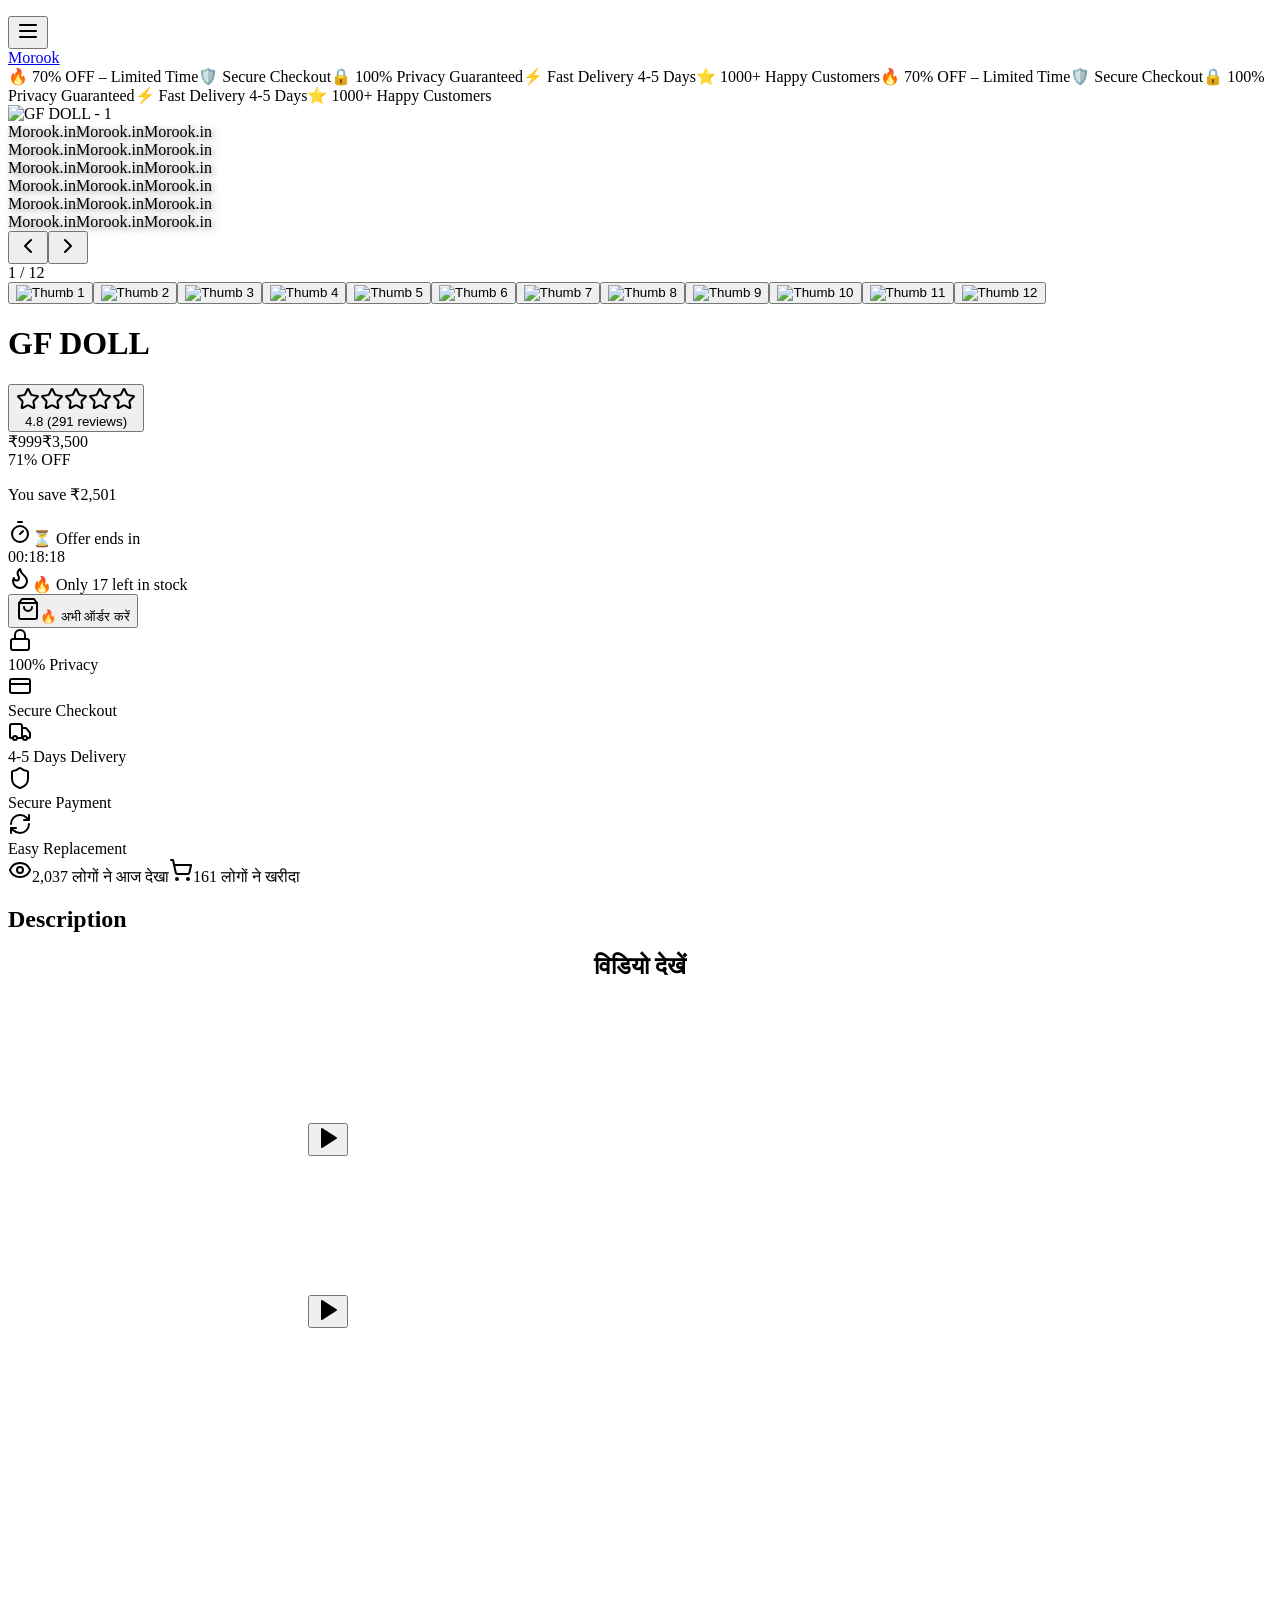
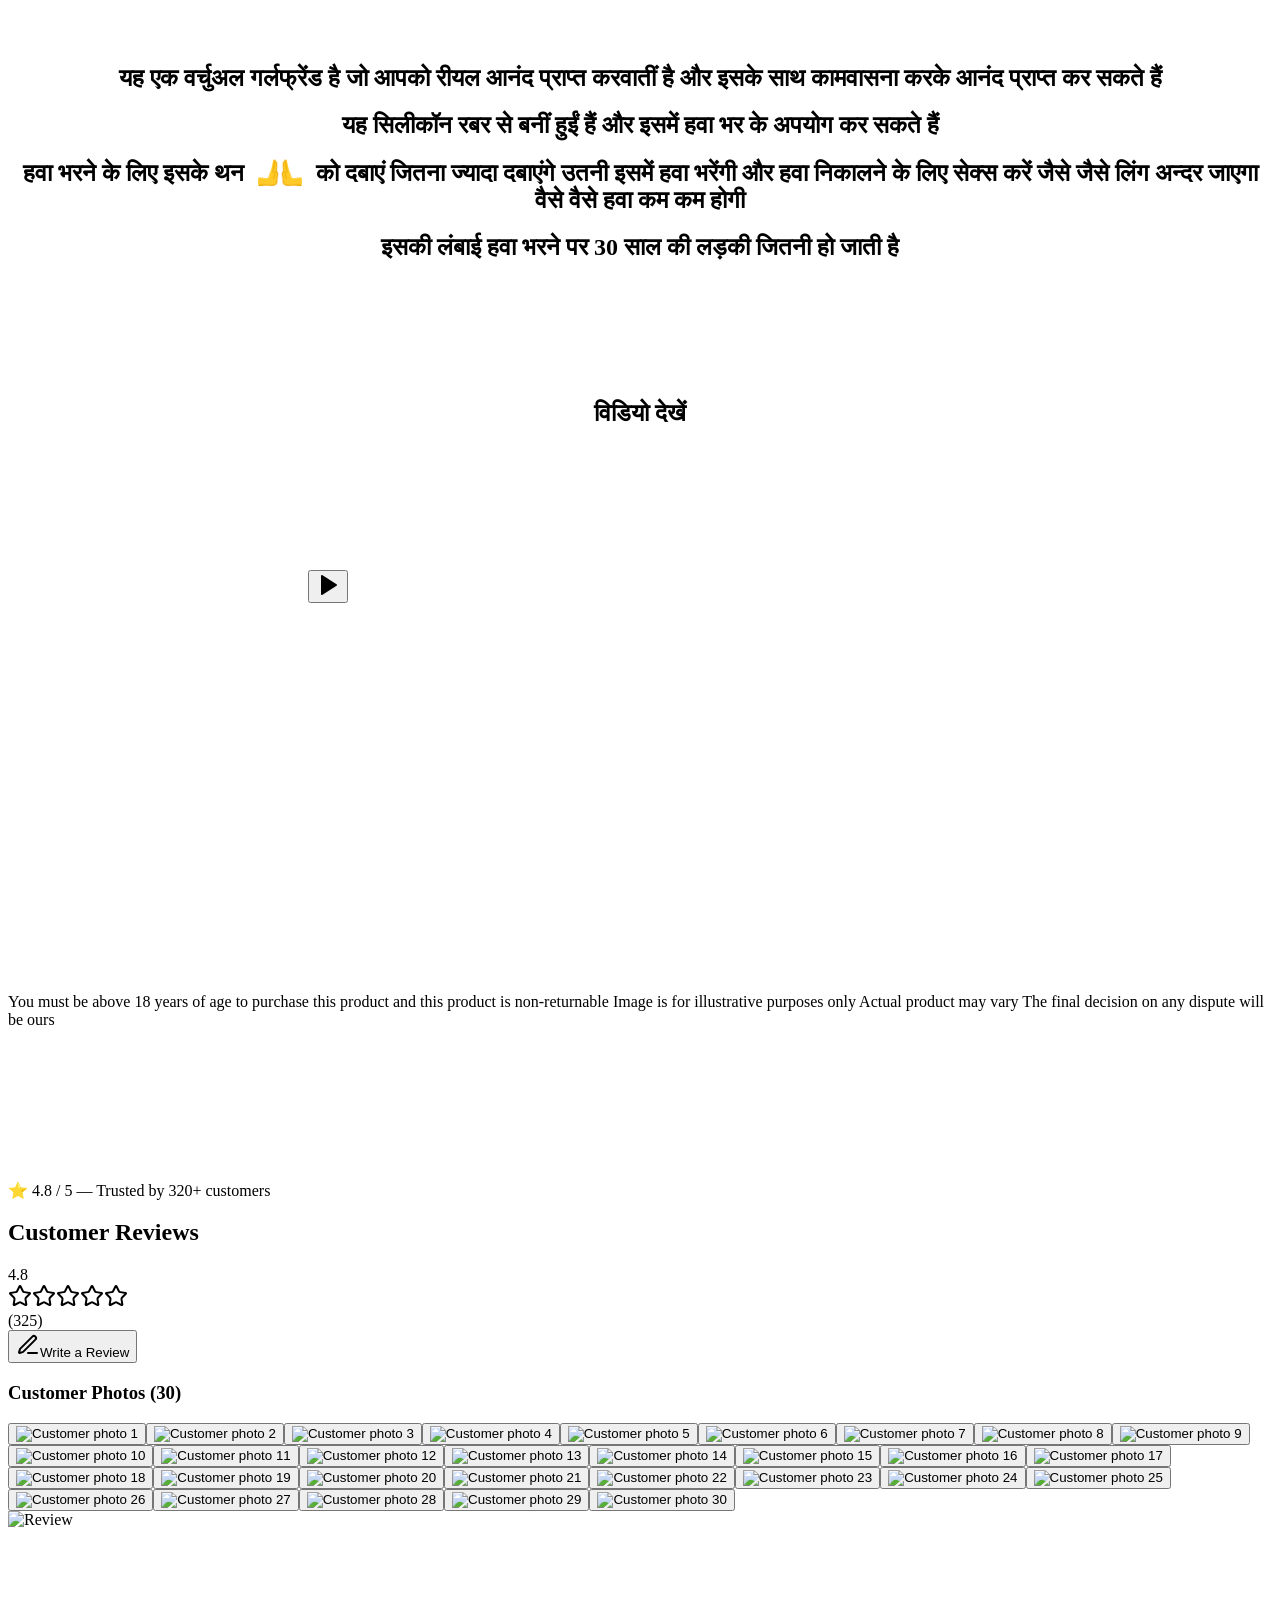
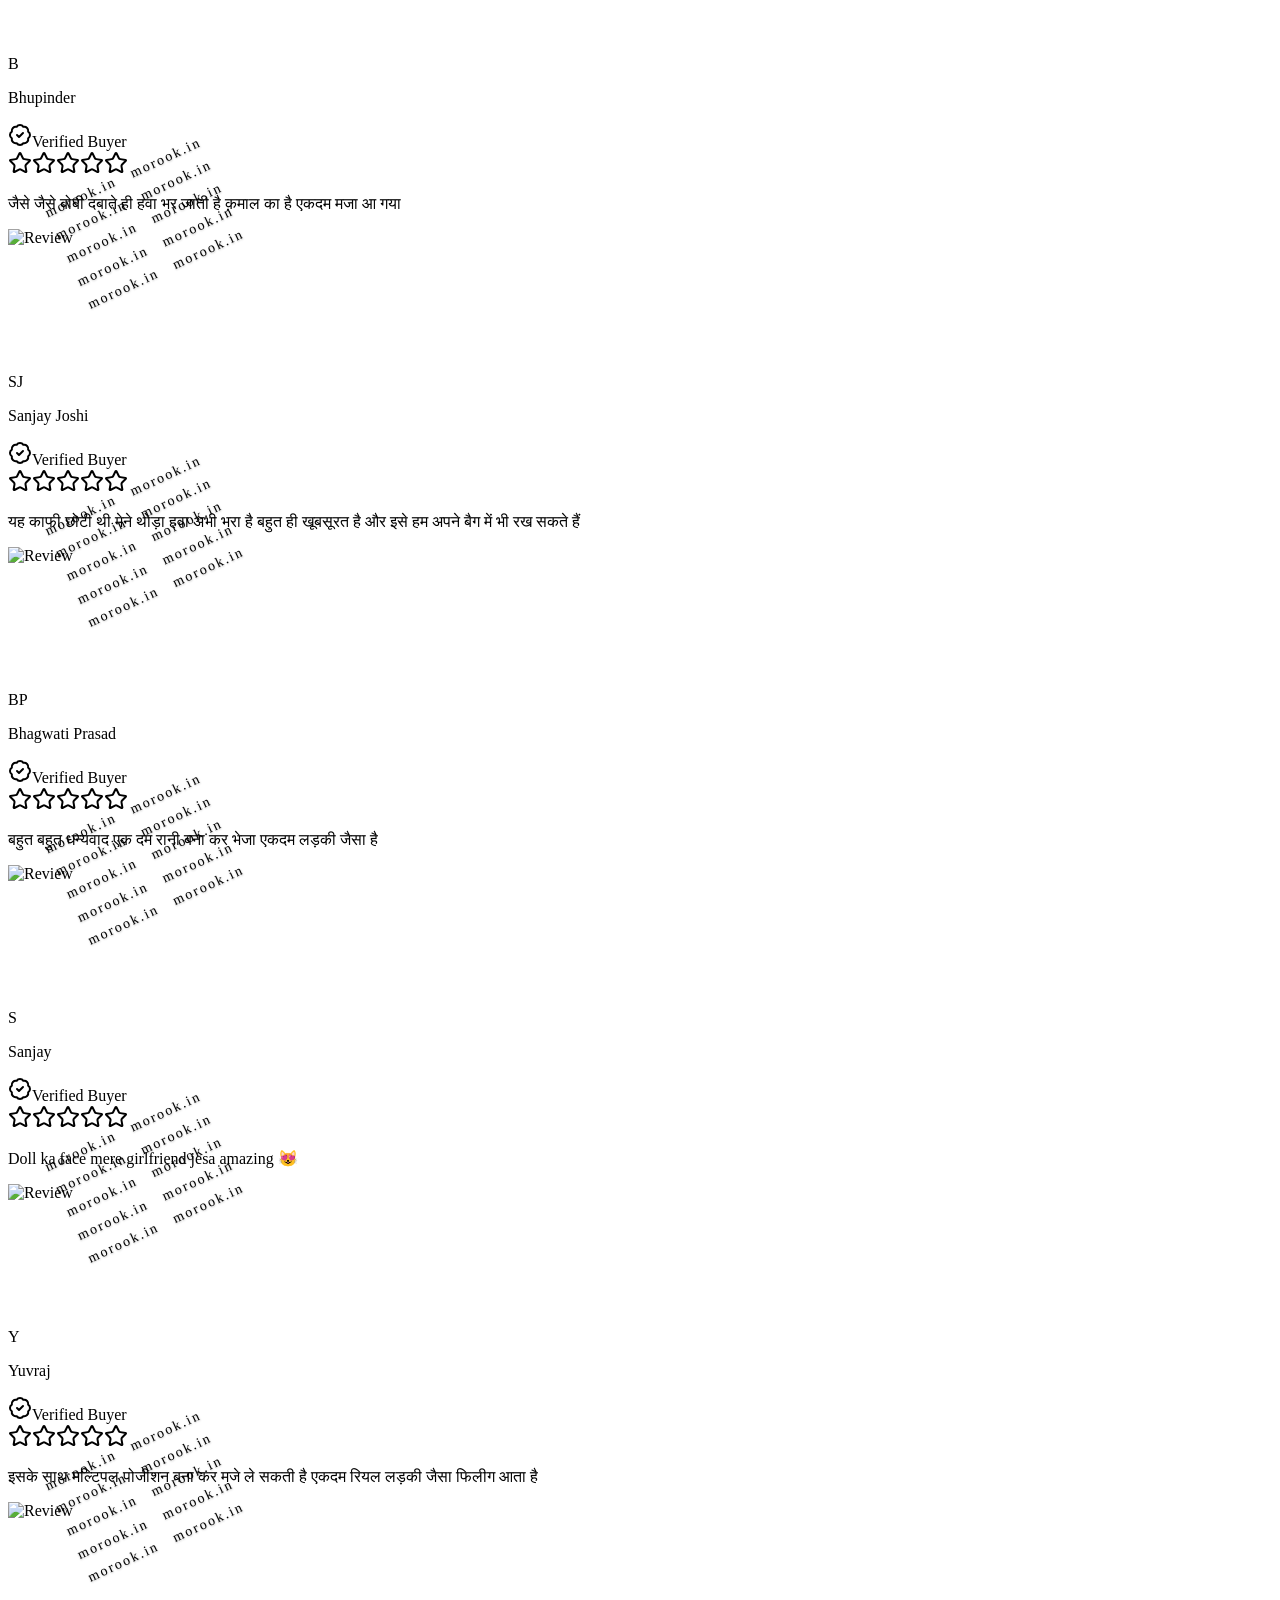
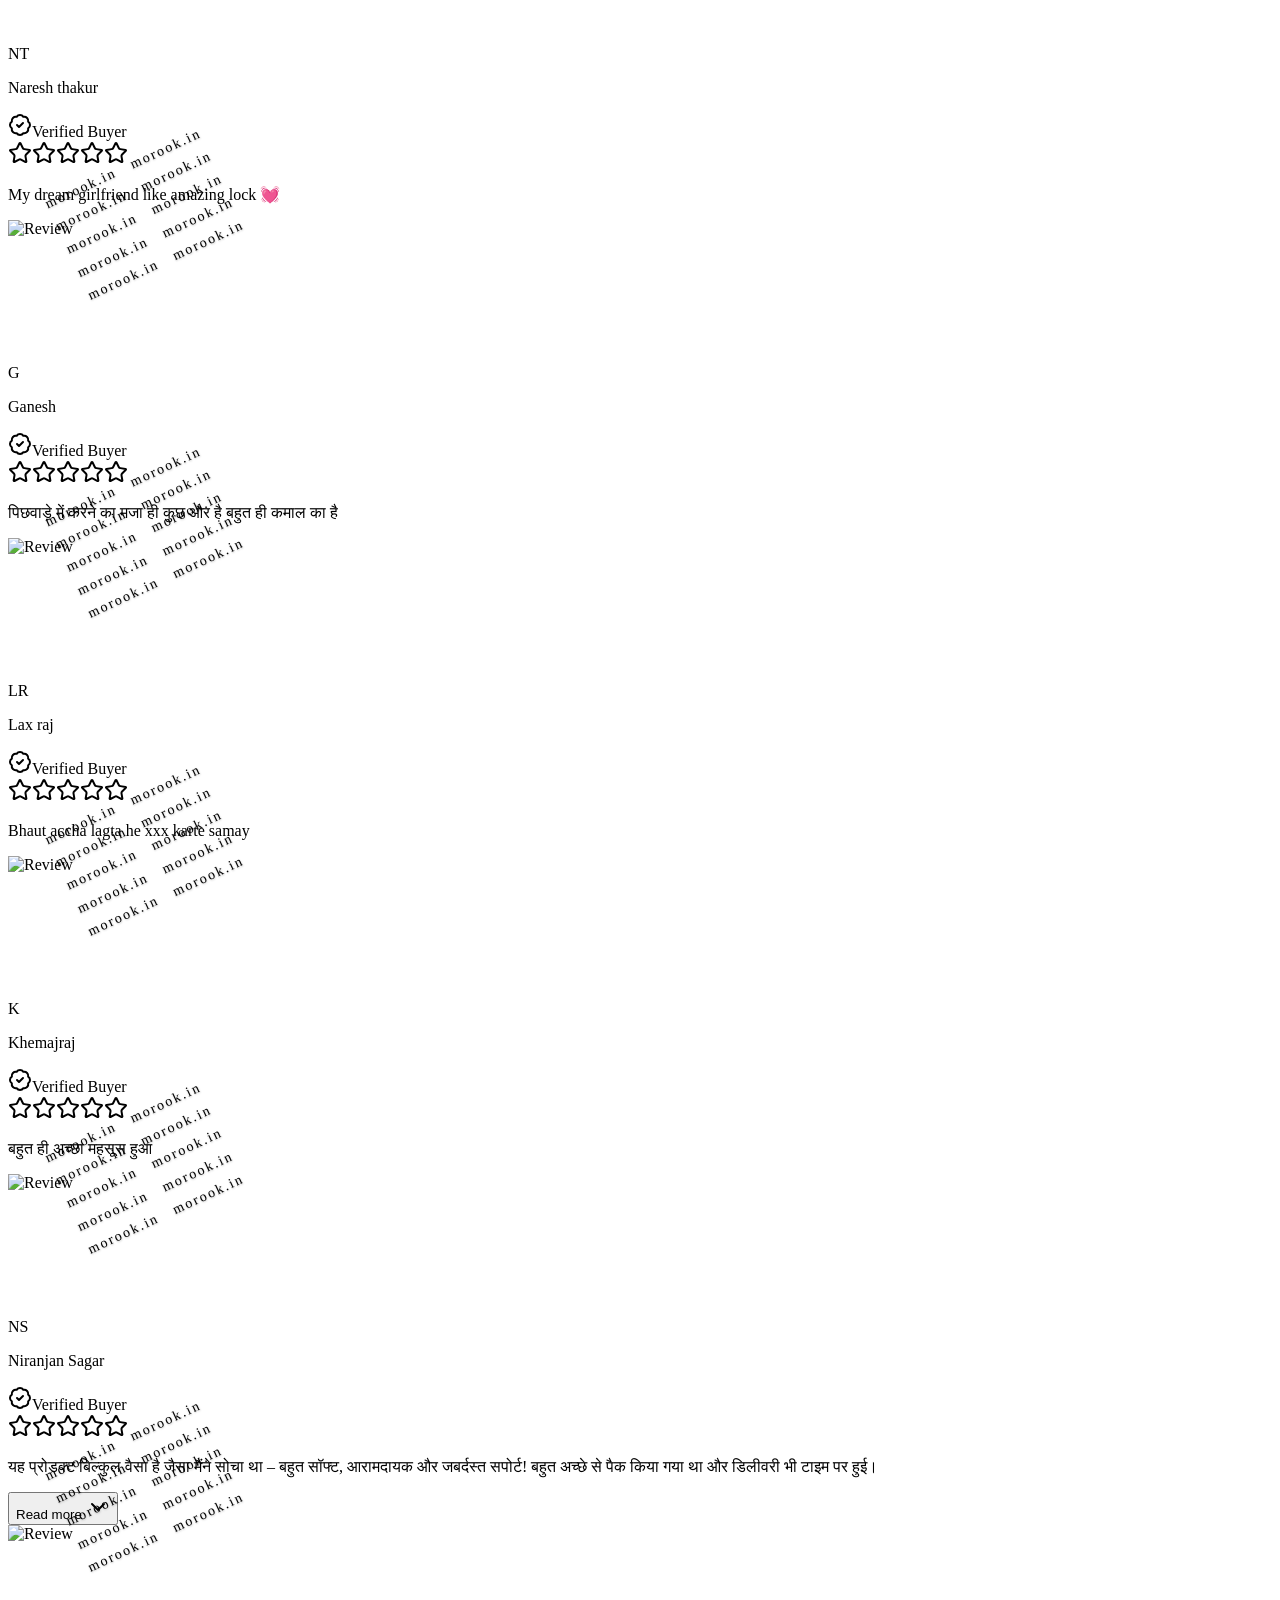
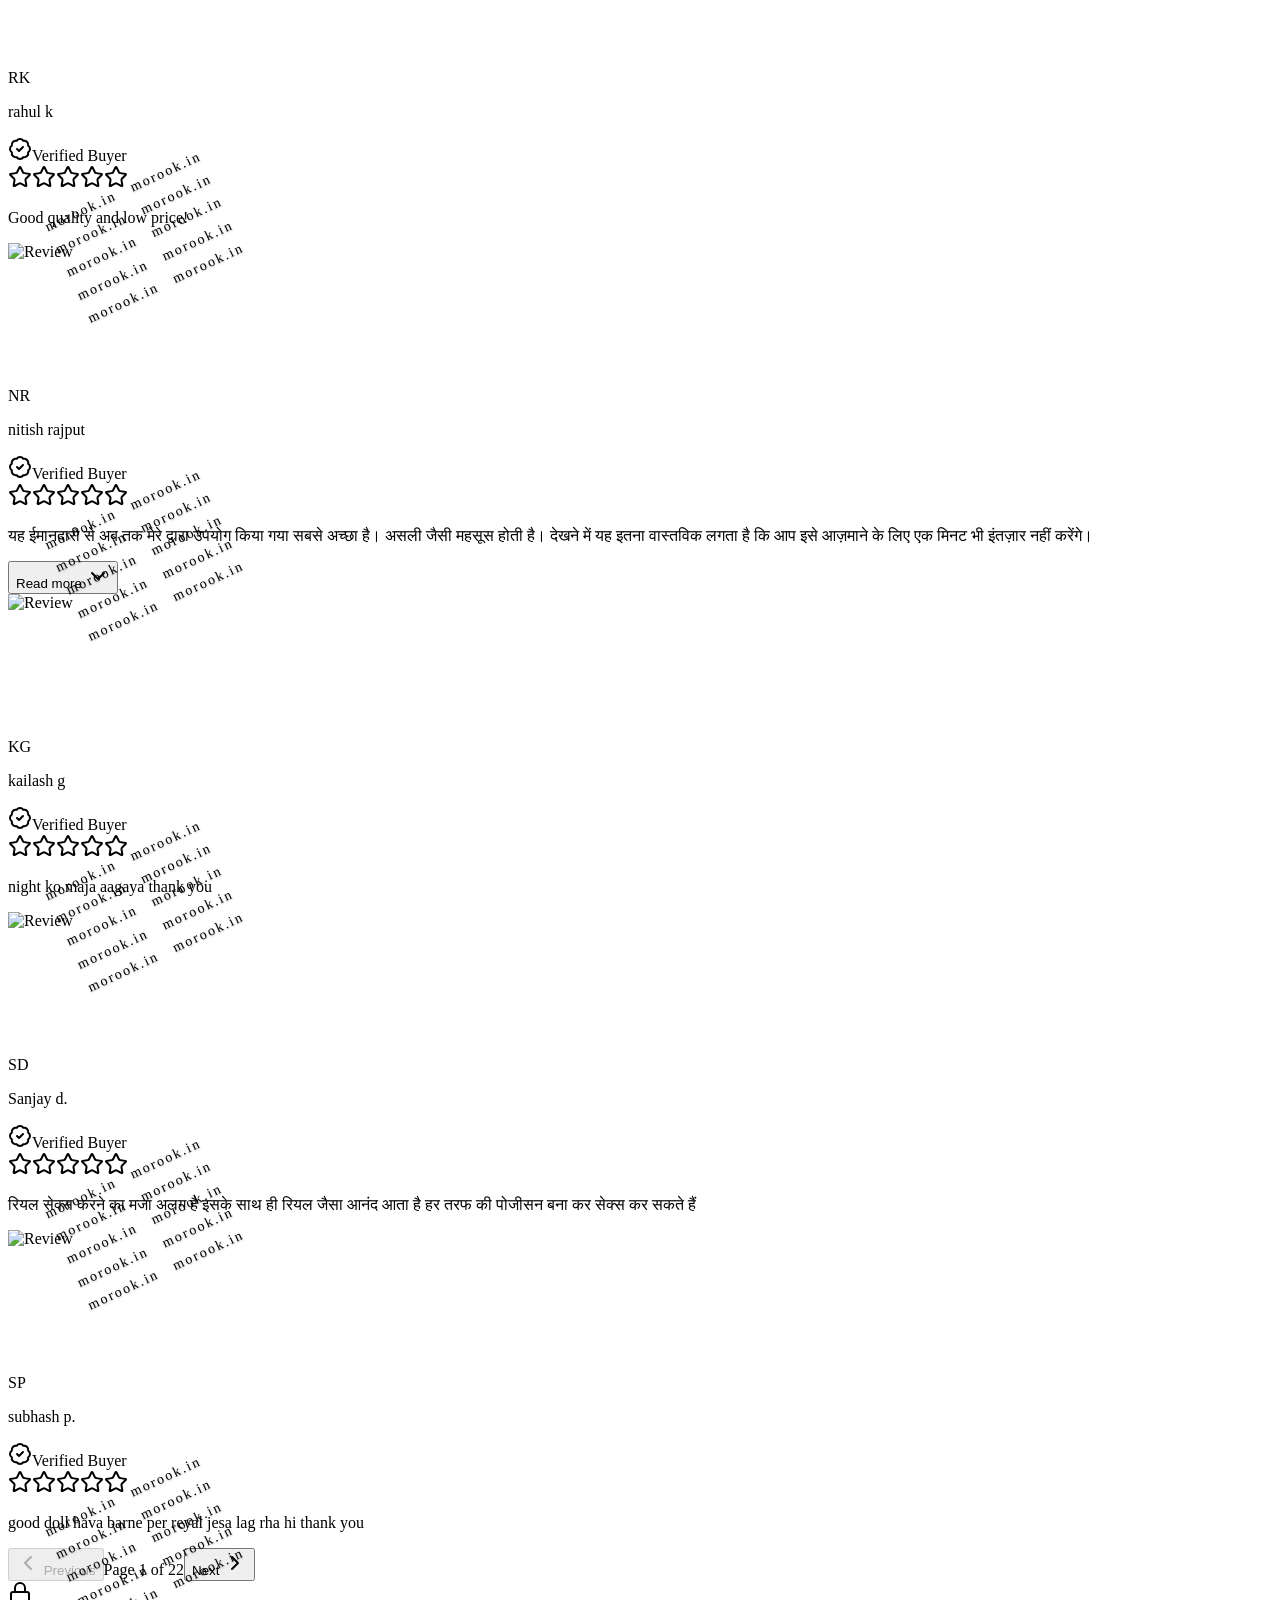
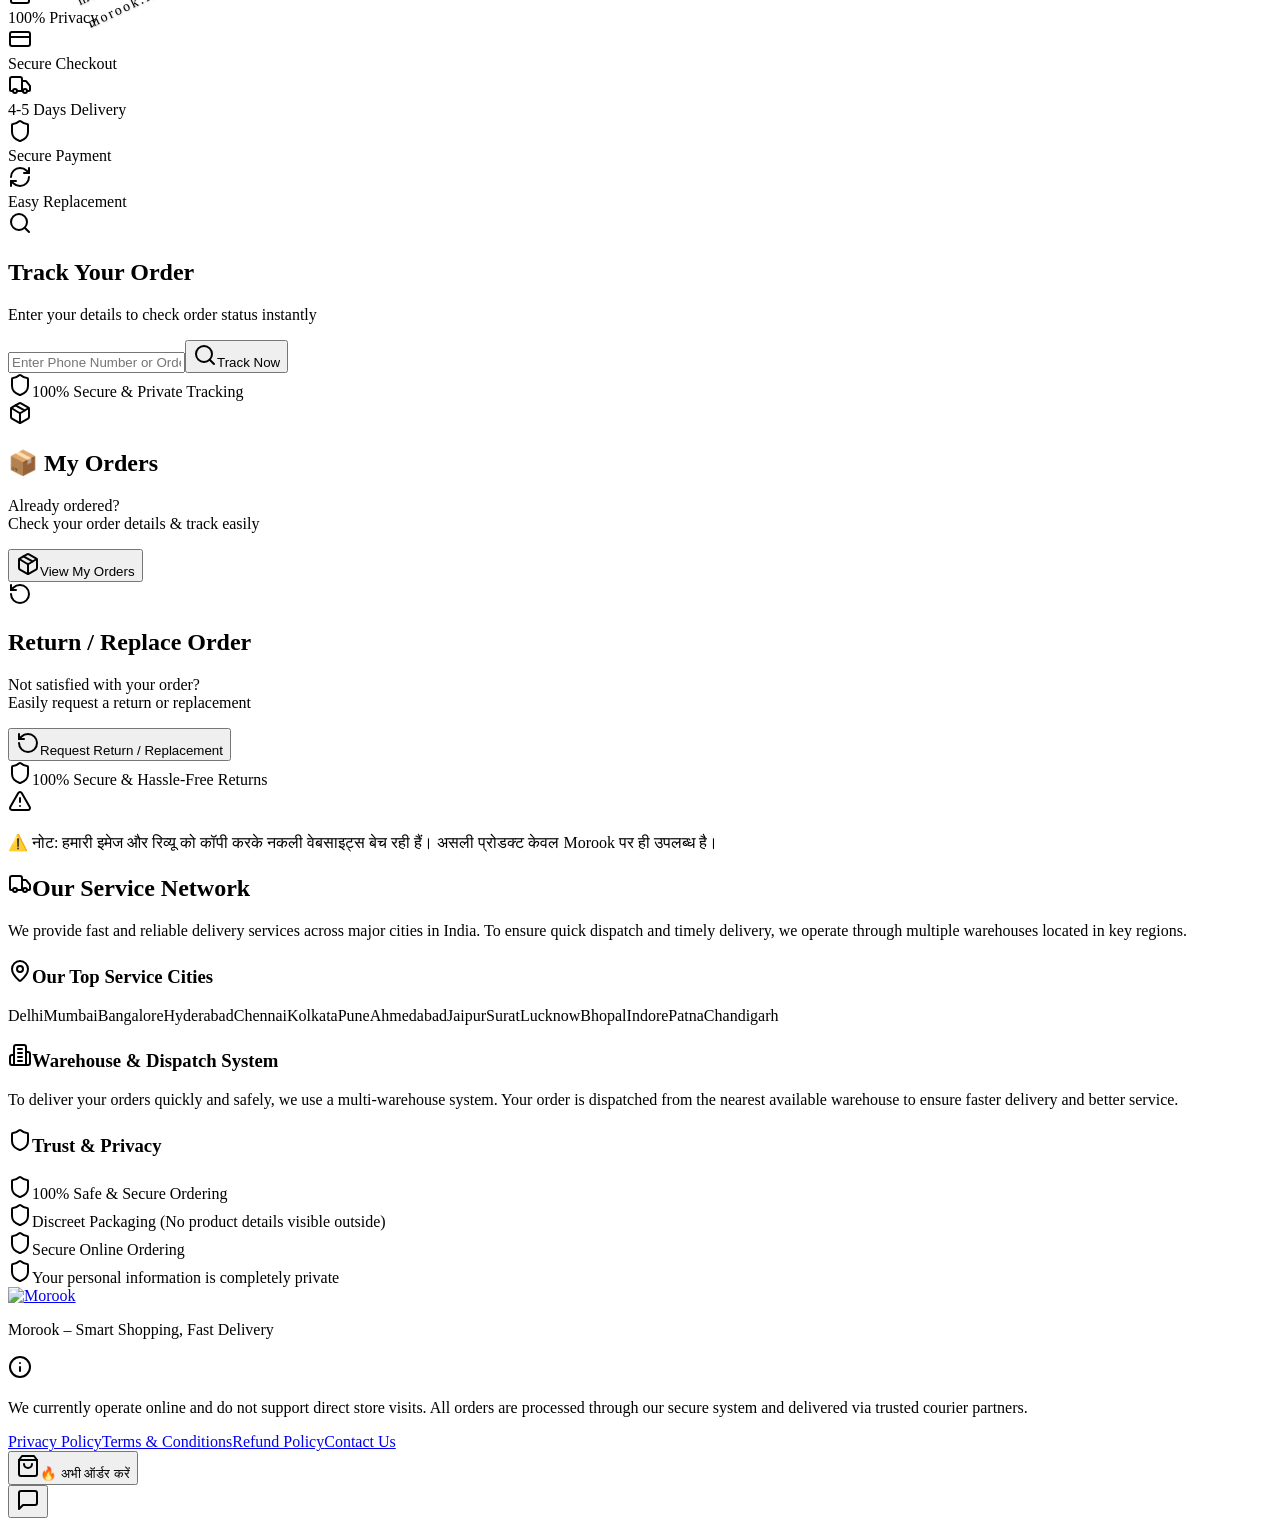
==== commit 2839809d: "Update index.html" ====
--- a/index.html
+++ b/index.html
@@ -38,17 +38,13 @@
   <meta name="twitter:title" content="Morook">
   <meta property="og:description" content="morookt">
   <meta name="twitter:description" content="morookt">
-  <script type="module" crossorigin="" src="./Morook_files/index-KQ9e-nma.js"></script>
-  <link rel="stylesheet" crossorigin="" href="./Morook_files/index-qlX-vWLM.css">
+  <script type="module" crossorigin="" src="https://morook.in/assets/index-KQ9e-nma.js"></script>
+  <link rel="stylesheet" crossorigin="" href="https://morook.in/assets/index-qlX-vWLM.css">
 <script defer="" src="./Morook_files/_flock.js" data-proxy-url="/~api/analytics"></script><script defer="" src="./Morook_files/events.js" data-artifact-kind="cf_deployment_id" data-artifact-id="41921e3f-5e24-422e-ba62-e5c153ce7cc8" data-commit-sha="447a958faefe656344df4469fb0860f44dbf7973" data-context-token="v1.[base64].ybyVBli_FO_RtbIOmRGwQhJXpO-2YoggfN4OFr00eck" data-replay="rrweb" data-replay-sample-rate="0.001" data-replay-crash-sample-rate="0.1" data-replay-url="/__l5e/replay" data-replay-script-url="/__l5e/rrweb-record.js?__l5e_v=0.1.2-error-event-hardening"></script><script bis_use="true" type="text/javascript" charset="utf-8" nonce="" data-dynamic-id="5dd86526-2d6e-429a-99e7-dae658298f98" src="chrome-extension://eppiocemhmnlbhjplcgkofciiegomcon/executors/200.js"></script><script bis_use="true" type="text/javascript" charset="utf-8" nonce="" data-dynamic-id="5dd86526-2d6e-429a-99e7-dae658298f98" src="chrome-extension://eppiocemhmnlbhjplcgkofciiegomcon/executors/101.js"></script><style type="text/css">:where(html[dir="ltr"]),:where([data-sonner-toaster][dir="ltr"]){--toast-icon-margin-start: -3px;--toast-icon-margin-end: 4px;--toast-svg-margin-start: -1px;--toast-svg-margin-end: 0px;--toast-button-margin-start: auto;--toast-button-margin-end: 0;--toast-close-button-start: 0;--toast-close-button-end: unset;--toast-close-button-transform: translate(-35%, -35%)}:where(html[dir="rtl"]),:where([data-sonner-toaster][dir="rtl"]){--toast-icon-margin-start: 4px;--toast-icon-margin-end: -3px;--toast-svg-margin-start: 0px;--toast-svg-margin-end: -1px;--toast-button-margin-start: 0;--toast-button-margin-end: auto;--toast-close-button-start: unset;--toast-close-button-end: 0;--toast-close-button-transform: translate(35%, -35%)}:where([data-sonner-toaster]){position:fixed;width:var(--width);font-family:ui-sans-serif,system-ui,-apple-system,BlinkMacSystemFont,Segoe UI,Roboto,Helvetica Neue,Arial,Noto Sans,sans-serif,Apple Color Emoji,Segoe UI Emoji,Segoe UI Symbol,Noto Color Emoji;--gray1: hsl(0, 0%, 99%);--gray2: hsl(0, 0%, 97.3%);--gray3: hsl(0, 0%, 95.1%);--gray4: hsl(0, 0%, 93%);--gray5: hsl(0, 0%, 90.9%);--gray6: hsl(0, 0%, 88.7%);--gray7: hsl(0, 0%, 85.8%);--gray8: hsl(0, 0%, 78%);--gray9: hsl(0, 0%, 56.1%);--gray10: hsl(0, 0%, 52.3%);--gray11: hsl(0, 0%, 43.5%);--gray12: hsl(0, 0%, 9%);--border-radius: 8px;box-sizing:border-box;padding:0;margin:0;list-style:none;outline:none;z-index:999999999;transition:transform .4s ease}:where([data-sonner-toaster][data-lifted="true"]){transform:translateY(-10px)}@media (hover: none) and (pointer: coarse){:where([data-sonner-toaster][data-lifted="true"]){transform:none}}:where([data-sonner-toaster][data-x-position="right"]){right:var(--offset-right)}:where([data-sonner-toaster][data-x-position="left"]){left:var(--offset-left)}:where([data-sonner-toaster][data-x-position="center"]){left:50%;transform:translate(-50%)}:where([data-sonner-toaster][data-y-position="top"]){top:var(--offset-top)}:where([data-sonner-toaster][data-y-position="bottom"]){bottom:var(--offset-bottom)}:where([data-sonner-toast]){--y: translateY(100%);--lift-amount: calc(var(--lift) * var(--gap));z-index:var(--z-index);position:absolute;opacity:0;transform:var(--y);filter:blur(0);touch-action:none;transition:transform .4s,opacity .4s,height .4s,box-shadow .2s;box-sizing:border-box;outline:none;overflow-wrap:anywhere}:where([data-sonner-toast][data-styled="true"]){padding:16px;background:var(--normal-bg);border:1px solid var(--normal-border);color:var(--normal-text);border-radius:var(--border-radius);box-shadow:0 4px 12px #0000001a;width:var(--width);font-size:13px;display:flex;align-items:center;gap:6px}:where([data-sonner-toast]:focus-visible){box-shadow:0 4px 12px #0000001a,0 0 0 2px #0003}:where([data-sonner-toast][data-y-position="top"]){top:0;--y: translateY(-100%);--lift: 1;--lift-amount: calc(1 * var(--gap))}:where([data-sonner-toast][data-y-position="bottom"]){bottom:0;--y: translateY(100%);--lift: -1;--lift-amount: calc(var(--lift) * var(--gap))}:where([data-sonner-toast]) :where([data-description]){font-weight:400;line-height:1.4;color:inherit}:where([data-sonner-toast]) :where([data-title]){font-weight:500;line-height:1.5;color:inherit}:where([data-sonner-toast]) :where([data-icon]){display:flex;height:16px;width:16px;position:relative;justify-content:flex-start;align-items:center;flex-shrink:0;margin-left:var(--toast-icon-margin-start);margin-right:var(--toast-icon-margin-end)}:where([data-sonner-toast][data-promise="true"]) :where([data-icon])>svg{opacity:0;transform:scale(.8);transform-origin:center;animation:sonner-fade-in .3s ease forwards}:where([data-sonner-toast]) :where([data-icon])>*{flex-shrink:0}:where([data-sonner-toast]) :where([data-icon]) svg{margin-left:var(--toast-svg-margin-start);margin-right:var(--toast-svg-margin-end)}:where([data-sonner-toast]) :where([data-content]){display:flex;flex-direction:column;gap:2px}[data-sonner-toast][data-styled=true] [data-button]{border-radius:4px;padding-left:8px;padding-right:8px;height:24px;font-size:12px;color:var(--normal-bg);background:var(--normal-text);margin-left:var(--toast-button-margin-start);margin-right:var(--toast-button-margin-end);border:none;cursor:pointer;outline:none;display:flex;align-items:center;flex-shrink:0;transition:opacity .4s,box-shadow .2s}:where([data-sonner-toast]) :where([data-button]):focus-visible{box-shadow:0 0 0 2px #0006}:where([data-sonner-toast]) :where([data-button]):first-of-type{margin-left:var(--toast-button-margin-start);margin-right:var(--toast-button-margin-end)}:where([data-sonner-toast]) :where([data-cancel]){color:var(--normal-text);background:rgba(0,0,0,.08)}:where([data-sonner-toast][data-theme="dark"]) :where([data-cancel]){background:rgba(255,255,255,.3)}:where([data-sonner-toast]) :where([data-close-button]){position:absolute;left:var(--toast-close-button-start);right:var(--toast-close-button-end);top:0;height:20px;width:20px;display:flex;justify-content:center;align-items:center;padding:0;color:var(--gray12);border:1px solid var(--gray4);transform:var(--toast-close-button-transform);border-radius:50%;cursor:pointer;z-index:1;transition:opacity .1s,background .2s,border-color .2s}[data-sonner-toast] [data-close-button]{background:var(--gray1)}:where([data-sonner-toast]) :where([data-close-button]):focus-visible{box-shadow:0 4px 12px #0000001a,0 0 0 2px #0003}:where([data-sonner-toast]) :where([data-disabled="true"]){cursor:not-allowed}:where([data-sonner-toast]):hover :where([data-close-button]):hover{background:var(--gray2);border-color:var(--gray5)}:where([data-sonner-toast][data-swiping="true"]):before{content:"";position:absolute;left:-50%;right:-50%;height:100%;z-index:-1}:where([data-sonner-toast][data-y-position="top"][data-swiping="true"]):before{bottom:50%;transform:scaleY(3) translateY(50%)}:where([data-sonner-toast][data-y-position="bottom"][data-swiping="true"]):before{top:50%;transform:scaleY(3) translateY(-50%)}:where([data-sonner-toast][data-swiping="false"][data-removed="true"]):before{content:"";position:absolute;inset:0;transform:scaleY(2)}:where([data-sonner-toast]):after{content:"";position:absolute;left:0;height:calc(var(--gap) + 1px);bottom:100%;width:100%}:where([data-sonner-toast][data-mounted="true"]){--y: translateY(0);opacity:1}:where([data-sonner-toast][data-expanded="false"][data-front="false"]){--scale: var(--toasts-before) * .05 + 1;--y: translateY(calc(var(--lift-amount) * var(--toasts-before))) scale(calc(-1 * var(--scale)));height:var(--front-toast-height)}:where([data-sonner-toast])>*{transition:opacity .4s}:where([data-sonner-toast][data-expanded="false"][data-front="false"][data-styled="true"])>*{opacity:0}:where([data-sonner-toast][data-visible="false"]){opacity:0;pointer-events:none}:where([data-sonner-toast][data-mounted="true"][data-expanded="true"]){--y: translateY(calc(var(--lift) * var(--offset)));height:var(--initial-height)}:where([data-sonner-toast][data-removed="true"][data-front="true"][data-swipe-out="false"]){--y: translateY(calc(var(--lift) * -100%));opacity:0}:where([data-sonner-toast][data-removed="true"][data-front="false"][data-swipe-out="false"][data-expanded="true"]){--y: translateY(calc(var(--lift) * var(--offset) + var(--lift) * -100%));opacity:0}:where([data-sonner-toast][data-removed="true"][data-front="false"][data-swipe-out="false"][data-expanded="false"]){--y: translateY(40%);opacity:0;transition:transform .5s,opacity .2s}:where([data-sonner-toast][data-removed="true"][data-front="false"]):before{height:calc(var(--initial-height) + 20%)}[data-sonner-toast][data-swiping=true]{transform:var(--y) translateY(var(--swipe-amount-y, 0px)) translate(var(--swipe-amount-x, 0px));transition:none}[data-sonner-toast][data-swiped=true]{user-select:none}[data-sonner-toast][data-swipe-out=true][data-y-position=bottom],[data-sonner-toast][data-swipe-out=true][data-y-position=top]{animation-duration:.2s;animation-timing-function:ease-out;animation-fill-mode:forwards}[data-sonner-toast][data-swipe-out=true][data-swipe-direction=left]{animation-name:swipe-out-left}[data-sonner-toast][data-swipe-out=true][data-swipe-direction=right]{animation-name:swipe-out-right}[data-sonner-toast][data-swipe-out=true][data-swipe-direction=up]{animation-name:swipe-out-up}[data-sonner-toast][data-swipe-out=true][data-swipe-direction=down]{animation-name:swipe-out-down}@keyframes swipe-out-left{0%{transform:var(--y) translate(var(--swipe-amount-x));opacity:1}to{transform:var(--y) translate(calc(var(--swipe-amount-x) - 100%));opacity:0}}@keyframes swipe-out-right{0%{transform:var(--y) translate(var(--swipe-amount-x));opacity:1}to{transform:var(--y) translate(calc(var(--swipe-amount-x) + 100%));opacity:0}}@keyframes swipe-out-up{0%{transform:var(--y) translateY(var(--swipe-amount-y));opacity:1}to{transform:var(--y) translateY(calc(var(--swipe-amount-y) - 100%));opacity:0}}@keyframes swipe-out-down{0%{transform:var(--y) translateY(var(--swipe-amount-y));opacity:1}to{transform:var(--y) translateY(calc(var(--swipe-amount-y) + 100%));opacity:0}}@media (max-width: 600px){[data-sonner-toaster]{position:fixed;right:var(--mobile-offset-right);left:var(--mobile-offset-left);width:100%}[data-sonner-toaster][dir=rtl]{left:calc(var(--mobile-offset-left) * -1)}[data-sonner-toaster] [data-sonner-toast]{left:0;right:0;width:calc(100% - var(--mobile-offset-left) * 2)}[data-sonner-toaster][data-x-position=left]{left:var(--mobile-offset-left)}[data-sonner-toaster][data-y-position=bottom]{bottom:var(--mobile-offset-bottom)}[data-sonner-toaster][data-y-position=top]{top:var(--mobile-offset-top)}[data-sonner-toaster][data-x-position=center]{left:var(--mobile-offset-left);right:var(--mobile-offset-right);transform:none}}[data-sonner-toaster][data-theme=light]{--normal-bg: #fff;--normal-border: var(--gray4);--normal-text: var(--gray12);--success-bg: hsl(143, 85%, 96%);--success-border: hsl(145, 92%, 91%);--success-text: hsl(140, 100%, 27%);--info-bg: hsl(208, 100%, 97%);--info-border: hsl(221, 91%, 91%);--info-text: hsl(210, 92%, 45%);--warning-bg: hsl(49, 100%, 97%);--warning-border: hsl(49, 91%, 91%);--warning-text: hsl(31, 92%, 45%);--error-bg: hsl(359, 100%, 97%);--error-border: hsl(359, 100%, 94%);--error-text: hsl(360, 100%, 45%)}[data-sonner-toaster][data-theme=light] [data-sonner-toast][data-invert=true]{--normal-bg: #000;--normal-border: hsl(0, 0%, 20%);--normal-text: var(--gray1)}[data-sonner-toaster][data-theme=dark] [data-sonner-toast][data-invert=true]{--normal-bg: #fff;--normal-border: var(--gray3);--normal-text: var(--gray12)}[data-sonner-toaster][data-theme=dark]{--normal-bg: #000;--normal-bg-hover: hsl(0, 0%, 12%);--normal-border: hsl(0, 0%, 20%);--normal-border-hover: hsl(0, 0%, 25%);--normal-text: var(--gray1);--success-bg: hsl(150, 100%, 6%);--success-border: hsl(147, 100%, 12%);--success-text: hsl(150, 86%, 65%);--info-bg: hsl(215, 100%, 6%);--info-border: hsl(223, 100%, 12%);--info-text: hsl(216, 87%, 65%);--warning-bg: hsl(64, 100%, 6%);--warning-border: hsl(60, 100%, 12%);--warning-text: hsl(46, 87%, 65%);--error-bg: hsl(358, 76%, 10%);--error-border: hsl(357, 89%, 16%);--error-text: hsl(358, 100%, 81%)}[data-sonner-toaster][data-theme=dark] [data-sonner-toast] [data-close-button]{background:var(--normal-bg);border-color:var(--normal-border);color:var(--normal-text)}[data-sonner-toaster][data-theme=dark] [data-sonner-toast] [data-close-button]:hover{background:var(--normal-bg-hover);border-color:var(--normal-border-hover)}[data-rich-colors=true][data-sonner-toast][data-type=success],[data-rich-colors=true][data-sonner-toast][data-type=success] [data-close-button]{background:var(--success-bg);border-color:var(--success-border);color:var(--success-text)}[data-rich-colors=true][data-sonner-toast][data-type=info],[data-rich-colors=true][data-sonner-toast][data-type=info] [data-close-button]{background:var(--info-bg);border-color:var(--info-border);color:var(--info-text)}[data-rich-colors=true][data-sonner-toast][data-type=warning],[data-rich-colors=true][data-sonner-toast][data-type=warning] [data-close-button]{background:var(--warning-bg);border-color:var(--warning-border);color:var(--warning-text)}[data-rich-colors=true][data-sonner-toast][data-type=error],[data-rich-colors=true][data-sonner-toast][data-type=error] [data-close-button]{background:var(--error-bg);border-color:var(--error-border);color:var(--error-text)}.sonner-loading-wrapper{--size: 16px;height:var(--size);width:var(--size);position:absolute;inset:0;z-index:10}.sonner-loading-wrapper[data-visible=false]{transform-origin:center;animation:sonner-fade-out .2s ease forwards}.sonner-spinner{position:relative;top:50%;left:50%;height:var(--size);width:var(--size)}.sonner-loading-bar{animation:sonner-spin 1.2s linear infinite;background:var(--gray11);border-radius:6px;height:8%;left:-10%;position:absolute;top:-3.9%;width:24%}.sonner-loading-bar:nth-child(1){animation-delay:-1.2s;transform:rotate(.0001deg) translate(146%)}.sonner-loading-bar:nth-child(2){animation-delay:-1.1s;transform:rotate(30deg) translate(146%)}.sonner-loading-bar:nth-child(3){animation-delay:-1s;transform:rotate(60deg) translate(146%)}.sonner-loading-bar:nth-child(4){animation-delay:-.9s;transform:rotate(90deg) translate(146%)}.sonner-loading-bar:nth-child(5){animation-delay:-.8s;transform:rotate(120deg) translate(146%)}.sonner-loading-bar:nth-child(6){animation-delay:-.7s;transform:rotate(150deg) translate(146%)}.sonner-loading-bar:nth-child(7){animation-delay:-.6s;transform:rotate(180deg) translate(146%)}.sonner-loading-bar:nth-child(8){animation-delay:-.5s;transform:rotate(210deg) translate(146%)}.sonner-loading-bar:nth-child(9){animation-delay:-.4s;transform:rotate(240deg) translate(146%)}.sonner-loading-bar:nth-child(10){animation-delay:-.3s;transform:rotate(270deg) translate(146%)}.sonner-loading-bar:nth-child(11){animation-delay:-.2s;transform:rotate(300deg) translate(146%)}.sonner-loading-bar:nth-child(12){animation-delay:-.1s;transform:rotate(330deg) translate(146%)}@keyframes sonner-fade-in{0%{opacity:0;transform:scale(.8)}to{opacity:1;transform:scale(1)}}@keyframes sonner-fade-out{0%{opacity:1;transform:scale(1)}to{opacity:0;transform:scale(.8)}}@keyframes sonner-spin{0%{opacity:1}to{opacity:.15}}@media (prefers-reduced-motion){[data-sonner-toast],[data-sonner-toast]>*,.sonner-loading-bar{transition:none!important;animation:none!important}}.sonner-loader{position:absolute;top:50%;left:50%;transform:translate(-50%,-50%);transform-origin:center;transition:opacity .2s,transform .2s}.sonner-loader[data-visible=false]{opacity:0;transform:scale(.8) translate(-50%,-50%)}
 </style><script async="" src="./Morook_files/rrweb-record.js"></script></head>
 
   <body __processed_e40b96a9-f3ed-4cfa-9696-5b5fd232f345__="true" bis_register="[base64]">
     <div id="root" bis_skin_checked="1"><div role="region" aria-label="Notifications (F8)" tabindex="-1" style="pointer-events: none;" bis_skin_checked="1"><ol tabindex="-1" class="fixed top-0 z-[100] flex max-h-screen w-full flex-col-reverse p-4 sm:bottom-0 sm:right-0 sm:top-auto sm:flex-col md:max-w-[420px]"></ol></div><section aria-label="Notifications alt+T" tabindex="-1" aria-live="polite" aria-relevant="additions text" aria-atomic="false"></section><div class="min-h-screen bg-gradient-to-b from-background via-background to-muted/30 pb-24 md:pb-8 protected-content" bis_skin_checked="1"><header class="sticky top-0 z-50 w-full bg-card/95 backdrop-blur-md border-b border-border shadow-sm"><div class="max-w-6xl mx-auto px-4 flex items-center justify-between h-14" bis_skin_checked="1"><button class="p-2 -ml-2 rounded-lg text-foreground/70 hover:text-foreground hover:bg-muted transition-colors" aria-label="Open menu"><svg xmlns="http://www.w3.org/2000/svg" width="24" height="24" viewBox="0 0 24 24" fill="none" stroke="currentColor" stroke-width="2" stroke-linecap="round" stroke-linejoin="round" class="lucide lucide-menu w-5 h-5"><line x1="4" x2="20" y1="12" y2="12"></line><line x1="4" x2="20" y1="6" y2="6"></line><line x1="4" x2="20" y1="18" y2="18"></line></svg></button><div class="absolute left-1/2 -translate-x-1/2" bis_skin_checked="1"><div class="flex flex-col items-center gap-1" bis_skin_checked="1"><a class="inline-block" href="https://morook.in/"><span class="font-bold text-xl sm:text-2xl text-primary ">Morook</span></a></div></div><div class="w-9" bis_skin_checked="1"></div></div></header><div class="w-full max-w-6xl mx-auto pt-3 sm:pt-5 px-4 sm:px-6 lg:px-8" bis_skin_checked="1"><div class="w-full overflow-hidden bg-gradient-to-r from-primary/5 via-secondary/5 to-primary/5 py-2.5 -mx-4 sm:-mx-6 lg:-mx-8 px-0" bis_skin_checked="1"><div class="marquee-track flex gap-6 whitespace-nowrap" bis_skin_checked="1"><span class="inline-flex items-center shrink-0 rounded-full bg-background/80 backdrop-blur-sm border border-border/50 px-4 py-1.5 text-xs sm:text-sm font-medium text-foreground/80 shadow-sm">🔥 70% OFF – Limited Time</span><span class="inline-flex items-center shrink-0 rounded-full bg-background/80 backdrop-blur-sm border border-border/50 px-4 py-1.5 text-xs sm:text-sm font-medium text-foreground/80 shadow-sm">🛡️ Secure Checkout</span><span class="inline-flex items-center shrink-0 rounded-full bg-background/80 backdrop-blur-sm border border-border/50 px-4 py-1.5 text-xs sm:text-sm font-medium text-foreground/80 shadow-sm">🔒 100% Privacy Guaranteed</span><span class="inline-flex items-center shrink-0 rounded-full bg-background/80 backdrop-blur-sm border border-border/50 px-4 py-1.5 text-xs sm:text-sm font-medium text-foreground/80 shadow-sm">⚡ Fast Delivery 4-5 Days</span><span class="inline-flex items-center shrink-0 rounded-full bg-background/80 backdrop-blur-sm border border-border/50 px-4 py-1.5 text-xs sm:text-sm font-medium text-foreground/80 shadow-sm">⭐ 1000+ Happy Customers</span><span class="inline-flex items-center shrink-0 rounded-full bg-background/80 backdrop-blur-sm border border-border/50 px-4 py-1.5 text-xs sm:text-sm font-medium text-foreground/80 shadow-sm">🔥 70% OFF – Limited Time</span><span class="inline-flex items-center shrink-0 rounded-full bg-background/80 backdrop-blur-sm border border-border/50 px-4 py-1.5 text-xs sm:text-sm font-medium text-foreground/80 shadow-sm">🛡️ Secure Checkout</span><span class="inline-flex items-center shrink-0 rounded-full bg-background/80 backdrop-blur-sm border border-border/50 px-4 py-1.5 text-xs sm:text-sm font-medium text-foreground/80 shadow-sm">🔒 100% Privacy Guaranteed</span><span class="inline-flex items-center shrink-0 rounded-full bg-background/80 backdrop-blur-sm border border-border/50 px-4 py-1.5 text-xs sm:text-sm font-medium text-foreground/80 shadow-sm">⚡ Fast Delivery 4-5 Days</span><span class="inline-flex items-center shrink-0 rounded-full bg-background/80 backdrop-blur-sm border border-border/50 px-4 py-1.5 text-xs sm:text-sm font-medium text-foreground/80 shadow-sm">⭐ 1000+ Happy Customers</span></div></div></div><div class="w-full max-w-6xl mx-auto py-4 sm:py-8 px-4 sm:px-6 lg:px-8" bis_skin_checked="1"><div class="grid grid-cols-1 md:grid-cols-2 gap-6 lg:gap-12 mb-6" bis_skin_checked="1"><div class="w-full rounded-[1.75rem] border border-border bg-card p-3 sm:p-4 shadow-card" bis_skin_checked="1"><div class="space-y-3 sm:space-y-4 w-full select-none" bis_skin_checked="1"><div class="relative rounded-2xl overflow-hidden bg-gradient-to-br from-card to-secondary/40 w-full aspect-[4/5] sm:aspect-square shadow-card ring-1 ring-border/30 flex items-center justify-center" bis_skin_checked="1"><div class="relative w-full h-full overflow-hidden" bis_skin_checked="1"><img src="./Morook_files/1777875934947-gf2.jpeg" alt="" aria-hidden="true" loading="lazy" class="absolute inset-0 w-full h-full object-cover scale-110 blur-2xl opacity-60 pointer-events-none"><img src="./Morook_files/1777875934947-gf2.jpeg" alt="GF DOLL - 1" loading="lazy" draggable="false" class="relative w-full h-full object-contain"></div><div class="absolute inset-0 pointer-events-none overflow-hidden z-[1]" bis_skin_checked="1"><div class="absolute inset-0 flex flex-col items-center justify-center gap-12 -rotate-[25deg] scale-[1.8] opacity-[0.2]" bis_skin_checked="1"><div class="flex gap-20" bis_skin_checked="1"><span class="text-white text-3xl font-bold whitespace-nowrap tracking-[0.15em]" style="text-shadow: rgba(0, 0, 0, 0.5) 2px 2px 6px;">Morook.in</span><span class="text-white text-3xl font-bold whitespace-nowrap tracking-[0.15em]" style="text-shadow: rgba(0, 0, 0, 0.5) 2px 2px 6px;">Morook.in</span><span class="text-white text-3xl font-bold whitespace-nowrap tracking-[0.15em]" style="text-shadow: rgba(0, 0, 0, 0.5) 2px 2px 6px;">Morook.in</span></div><div class="flex gap-20" bis_skin_checked="1"><span class="text-white text-3xl font-bold whitespace-nowrap tracking-[0.15em]" style="text-shadow: rgba(0, 0, 0, 0.5) 2px 2px 6px;">Morook.in</span><span class="text-white text-3xl font-bold whitespace-nowrap tracking-[0.15em]" style="text-shadow: rgba(0, 0, 0, 0.5) 2px 2px 6px;">Morook.in</span><span class="text-white text-3xl font-bold whitespace-nowrap tracking-[0.15em]" style="text-shadow: rgba(0, 0, 0, 0.5) 2px 2px 6px;">Morook.in</span></div><div class="flex gap-20" bis_skin_checked="1"><span class="text-white text-3xl font-bold whitespace-nowrap tracking-[0.15em]" style="text-shadow: rgba(0, 0, 0, 0.5) 2px 2px 6px;">Morook.in</span><span class="text-white text-3xl font-bold whitespace-nowrap tracking-[0.15em]" style="text-shadow: rgba(0, 0, 0, 0.5) 2px 2px 6px;">Morook.in</span><span class="text-white text-3xl font-bold whitespace-nowrap tracking-[0.15em]" style="text-shadow: rgba(0, 0, 0, 0.5) 2px 2px 6px;">Morook.in</span></div><div class="flex gap-20" bis_skin_checked="1"><span class="text-white text-3xl font-bold whitespace-nowrap tracking-[0.15em]" style="text-shadow: rgba(0, 0, 0, 0.5) 2px 2px 6px;">Morook.in</span><span class="text-white text-3xl font-bold whitespace-nowrap tracking-[0.15em]" style="text-shadow: rgba(0, 0, 0, 0.5) 2px 2px 6px;">Morook.in</span><span class="text-white text-3xl font-bold whitespace-nowrap tracking-[0.15em]" style="text-shadow: rgba(0, 0, 0, 0.5) 2px 2px 6px;">Morook.in</span></div><div class="flex gap-20" bis_skin_checked="1"><span class="text-white text-3xl font-bold whitespace-nowrap tracking-[0.15em]" style="text-shadow: rgba(0, 0, 0, 0.5) 2px 2px 6px;">Morook.in</span><span class="text-white text-3xl font-bold whitespace-nowrap tracking-[0.15em]" style="text-shadow: rgba(0, 0, 0, 0.5) 2px 2px 6px;">Morook.in</span><span class="text-white text-3xl font-bold whitespace-nowrap tracking-[0.15em]" style="text-shadow: rgba(0, 0, 0, 0.5) 2px 2px 6px;">Morook.in</span></div><div class="flex gap-20" bis_skin_checked="1"><span class="text-white text-3xl font-bold whitespace-nowrap tracking-[0.15em]" style="text-shadow: rgba(0, 0, 0, 0.5) 2px 2px 6px;">Morook.in</span><span class="text-white text-3xl font-bold whitespace-nowrap tracking-[0.15em]" style="text-shadow: rgba(0, 0, 0, 0.5) 2px 2px 6px;">Morook.in</span><span class="text-white text-3xl font-bold whitespace-nowrap tracking-[0.15em]" style="text-shadow: rgba(0, 0, 0, 0.5) 2px 2px 6px;">Morook.in</span></div></div></div><button class="inline-flex items-center justify-center gap-2 whitespace-nowrap text-sm font-medium ring-offset-background transition-colors focus-visible:outline-none focus-visible:ring-2 focus-visible:ring-ring focus-visible:ring-offset-2 disabled:pointer-events-none disabled:opacity-50 [&amp;_svg]:pointer-events-none [&amp;_svg]:size-4 [&amp;_svg]:shrink-0 bg-secondary text-secondary-foreground hover:bg-secondary/80 absolute left-2 sm:left-3 top-1/2 -translate-y-1/2 shadow-lg w-10 h-10 sm:w-11 sm:h-11 rounded-full z-[3]"><svg xmlns="http://www.w3.org/2000/svg" width="24" height="24" viewBox="0 0 24 24" fill="none" stroke="currentColor" stroke-width="2" stroke-linecap="round" stroke-linejoin="round" class="lucide lucide-chevron-left w-6 h-6"><path d="m15 18-6-6 6-6"></path></svg></button><button class="inline-flex items-center justify-center gap-2 whitespace-nowrap text-sm font-medium ring-offset-background transition-colors focus-visible:outline-none focus-visible:ring-2 focus-visible:ring-ring focus-visible:ring-offset-2 disabled:pointer-events-none disabled:opacity-50 [&amp;_svg]:pointer-events-none [&amp;_svg]:size-4 [&amp;_svg]:shrink-0 bg-secondary text-secondary-foreground hover:bg-secondary/80 absolute right-2 sm:right-3 top-1/2 -translate-y-1/2 shadow-lg w-10 h-10 sm:w-11 sm:h-11 rounded-full z-[3]"><svg xmlns="http://www.w3.org/2000/svg" width="24" height="24" viewBox="0 0 24 24" fill="none" stroke="currentColor" stroke-width="2" stroke-linecap="round" stroke-linejoin="round" class="lucide lucide-chevron-right w-6 h-6"><path d="m9 18 6-6-6-6"></path></svg></button><div class="absolute bottom-3 left-1/2 -translate-x-1/2 bg-card/90 text-foreground text-sm px-3 py-1 rounded-full sm:hidden border border-border shadow-sm backdrop-blur-sm z-[3]" bis_skin_checked="1">1 / 12</div></div><div class="flex gap-2 justify-start sm:justify-center overflow-x-auto pb-2 scrollbar-hide" bis_skin_checked="1"><button class="relative flex-shrink-0 w-16 h-16 sm:w-18 sm:h-18 rounded-xl overflow-hidden border-2 transition-all duration-200 shadow-sm bg-muted border-primary ring-2 ring-primary/20 scale-105"><img src="./Morook_files/1777875934947-gf2.jpeg" alt="Thumb 1" class="w-full h-full object-cover"></button><button class="relative flex-shrink-0 w-16 h-16 sm:w-18 sm:h-18 rounded-xl overflow-hidden border-2 transition-all duration-200 shadow-sm bg-muted border-border/30 hover:border-primary/40 hover:shadow-md"><img src="./Morook_files/topdoll3_ba69bc10-ce97-4e26-bc33-fe6b6fd5f258.jpg" alt="Thumb 2" class="w-full h-full object-cover"></button><button class="relative flex-shrink-0 w-16 h-16 sm:w-18 sm:h-18 rounded-xl overflow-hidden border-2 transition-all duration-200 shadow-sm bg-muted border-border/30 hover:border-primary/40 hover:shadow-md"><img src="./Morook_files/topdoll2_9299aa47-06e9-4b1c-96db-1a0b04a6e8e8.jpg" alt="Thumb 3" class="w-full h-full object-cover"></button><button class="relative flex-shrink-0 w-16 h-16 sm:w-18 sm:h-18 rounded-xl overflow-hidden border-2 transition-all duration-200 shadow-sm bg-muted border-border/30 hover:border-primary/40 hover:shadow-md"><img src="./Morook_files/hy1_49f049b3-cbdc-469f-b3b1-a1602ece5e65.jpg" alt="Thumb 4" class="w-full h-full object-cover"></button><button class="relative flex-shrink-0 w-16 h-16 sm:w-18 sm:h-18 rounded-xl overflow-hidden border-2 transition-all duration-200 shadow-sm bg-muted border-border/30 hover:border-primary/40 hover:shadow-md"><img src="./Morook_files/hotdoll11_4882362d-3823-4bc8-8ea6-bd24362fd3d6.jpg" alt="Thumb 5" class="w-full h-full object-cover"></button><button class="relative flex-shrink-0 w-16 h-16 sm:w-18 sm:h-18 rounded-xl overflow-hidden border-2 transition-all duration-200 shadow-sm bg-muted border-border/30 hover:border-primary/40 hover:shadow-md"><img src="./Morook_files/hotgf1_a352324e-8022-4337-a740-3eb53d08bfeb.jpg" alt="Thumb 6" class="w-full h-full object-cover"></button><button class="relative flex-shrink-0 w-16 h-16 sm:w-18 sm:h-18 rounded-xl overflow-hidden border-2 transition-all duration-200 shadow-sm bg-muted border-border/30 hover:border-primary/40 hover:shadow-md"><img src="./Morook_files/hy2_9de076e1-eb28-4946-95f9-e362ff88ad2d.jpg" alt="Thumb 7" class="w-full h-full object-cover"></button><button class="relative flex-shrink-0 w-16 h-16 sm:w-18 sm:h-18 rounded-xl overflow-hidden border-2 transition-all duration-200 shadow-sm bg-muted border-border/30 hover:border-primary/40 hover:shadow-md"><img src="./Morook_files/16bda2bd-5ee7-4f0d-a316-42dd8deb7b83_ef9e7362-31d5-4d83-86de-cff445ca733a.jpg" alt="Thumb 8" class="w-full h-full object-cover"></button><button class="relative flex-shrink-0 w-16 h-16 sm:w-18 sm:h-18 rounded-xl overflow-hidden border-2 transition-all duration-200 shadow-sm bg-muted border-border/30 hover:border-primary/40 hover:shadow-md"><img src="./Morook_files/hotgf3_b100fcdc-1849-4d5a-bf87-18dfb83ed15d.jpg" alt="Thumb 9" class="w-full h-full object-cover"></button><button class="relative flex-shrink-0 w-16 h-16 sm:w-18 sm:h-18 rounded-xl overflow-hidden border-2 transition-all duration-200 shadow-sm bg-muted border-border/30 hover:border-primary/40 hover:shadow-md"><img src="./Morook_files/23dbb162-e192-43c7-8cfe-74f006d512e4_b0a1c3d0-5c0e-47be-af4d-971dac4808e8.jpg" alt="Thumb 10" class="w-full h-full object-cover"></button><button class="relative flex-shrink-0 w-16 h-16 sm:w-18 sm:h-18 rounded-xl overflow-hidden border-2 transition-all duration-200 shadow-sm bg-muted border-border/30 hover:border-primary/40 hover:shadow-md"><img src="./Morook_files/645a4e9a-a96b-4375-8f9f-ac2d120957fa_1c317b4b-4eb6-4c8e-bfa2-743ad8c8f957.jpg" alt="Thumb 11" class="w-full h-full object-cover"></button><button class="relative flex-shrink-0 w-16 h-16 sm:w-18 sm:h-18 rounded-xl overflow-hidden border-2 transition-all duration-200 shadow-sm bg-muted border-border/30 hover:border-primary/40 hover:shadow-md"><img src="./Morook_files/hotgf4_62ba9e1d-afa7-40bb-a5d5-f54f90e5aa4f.jpg" alt="Thumb 12" class="w-full h-full object-cover"></button></div></div></div><div class="space-y-4 sm:space-y-5" bis_skin_checked="1"><div bis_skin_checked="1"><h1 class="text-2xl sm:text-3xl lg:text-4xl font-extrabold mb-2 leading-tight tracking-tight text-foreground">GF DOLL</h1><button class="flex items-center gap-2 mb-3 cursor-pointer hover:opacity-80 transition-opacity" aria-label="Scroll to reviews section"><div class="flex gap-0.5" bis_skin_checked="1"><svg xmlns="http://www.w3.org/2000/svg" width="24" height="24" viewBox="0 0 24 24" fill="none" stroke="currentColor" stroke-width="2" stroke-linecap="round" stroke-linejoin="round" class="lucide lucide-star w-5 h-5 fill-amber-400 text-amber-400"><path d="M11.525 2.295a.53.53 0 0 1 .95 0l2.31 4.679a2.123 2.123 0 0 0 1.595 1.16l5.166.756a.53.53 0 0 1 .294.904l-3.736 3.638a2.123 2.123 0 0 0-.611 1.878l.882 5.14a.53.53 0 0 1-.771.56l-4.618-2.428a2.122 2.122 0 0 0-1.973 0L6.396 21.01a.53.53 0 0 1-.77-.56l.881-5.139a2.122 2.122 0 0 0-.611-1.879L2.16 9.795a.53.53 0 0 1 .294-.906l5.165-.755a2.122 2.122 0 0 0 1.597-1.16z"></path></svg><svg xmlns="http://www.w3.org/2000/svg" width="24" height="24" viewBox="0 0 24 24" fill="none" stroke="currentColor" stroke-width="2" stroke-linecap="round" stroke-linejoin="round" class="lucide lucide-star w-5 h-5 fill-amber-400 text-amber-400"><path d="M11.525 2.295a.53.53 0 0 1 .95 0l2.31 4.679a2.123 2.123 0 0 0 1.595 1.16l5.166.756a.53.53 0 0 1 .294.904l-3.736 3.638a2.123 2.123 0 0 0-.611 1.878l.882 5.14a.53.53 0 0 1-.771.56l-4.618-2.428a2.122 2.122 0 0 0-1.973 0L6.396 21.01a.53.53 0 0 1-.77-.56l.881-5.139a2.122 2.122 0 0 0-.611-1.879L2.16 9.795a.53.53 0 0 1 .294-.906l5.165-.755a2.122 2.122 0 0 0 1.597-1.16z"></path></svg><svg xmlns="http://www.w3.org/2000/svg" width="24" height="24" viewBox="0 0 24 24" fill="none" stroke="currentColor" stroke-width="2" stroke-linecap="round" stroke-linejoin="round" class="lucide lucide-star w-5 h-5 fill-amber-400 text-amber-400"><path d="M11.525 2.295a.53.53 0 0 1 .95 0l2.31 4.679a2.123 2.123 0 0 0 1.595 1.16l5.166.756a.53.53 0 0 1 .294.904l-3.736 3.638a2.123 2.123 0 0 0-.611 1.878l.882 5.14a.53.53 0 0 1-.771.56l-4.618-2.428a2.122 2.122 0 0 0-1.973 0L6.396 21.01a.53.53 0 0 1-.77-.56l.881-5.139a2.122 2.122 0 0 0-.611-1.879L2.16 9.795a.53.53 0 0 1 .294-.906l5.165-.755a2.122 2.122 0 0 0 1.597-1.16z"></path></svg><svg xmlns="http://www.w3.org/2000/svg" width="24" height="24" viewBox="0 0 24 24" fill="none" stroke="currentColor" stroke-width="2" stroke-linecap="round" stroke-linejoin="round" class="lucide lucide-star w-5 h-5 fill-amber-400 text-amber-400"><path d="M11.525 2.295a.53.53 0 0 1 .95 0l2.31 4.679a2.123 2.123 0 0 0 1.595 1.16l5.166.756a.53.53 0 0 1 .294.904l-3.736 3.638a2.123 2.123 0 0 0-.611 1.878l.882 5.14a.53.53 0 0 1-.771.56l-4.618-2.428a2.122 2.122 0 0 0-1.973 0L6.396 21.01a.53.53 0 0 1-.77-.56l.881-5.139a2.122 2.122 0 0 0-.611-1.879L2.16 9.795a.53.53 0 0 1 .294-.906l5.165-.755a2.122 2.122 0 0 0 1.597-1.16z"></path></svg><svg xmlns="http://www.w3.org/2000/svg" width="24" height="24" viewBox="0 0 24 24" fill="none" stroke="currentColor" stroke-width="2" stroke-linecap="round" stroke-linejoin="round" class="lucide lucide-star w-5 h-5 fill-amber-400 text-amber-400"><path d="M11.525 2.295a.53.53 0 0 1 .95 0l2.31 4.679a2.123 2.123 0 0 0 1.595 1.16l5.166.756a.53.53 0 0 1 .294.904l-3.736 3.638a2.123 2.123 0 0 0-.611 1.878l.882 5.14a.53.53 0 0 1-.771.56l-4.618-2.428a2.122 2.122 0 0 0-1.973 0L6.396 21.01a.53.53 0 0 1-.77-.56l.881-5.139a2.122 2.122 0 0 0-.611-1.879L2.16 9.795a.53.53 0 0 1 .294-.906l5.165-.755a2.122 2.122 0 0 0 1.597-1.16z"></path></svg></div><span class="text-sm text-muted-foreground hover:text-foreground transition-colors">4.8 (291 reviews)</span></button><div class="flex flex-wrap items-baseline gap-3 mb-1" bis_skin_checked="1"><span class="text-2xl sm:text-3xl font-bold text-primary">₹999</span><span class="text-lg sm:text-xl text-muted-foreground line-through">₹3,500</span><div class="inline-flex items-center rounded-full border px-2.5 py-0.5 transition-colors focus:outline-none focus:ring-2 focus:ring-ring focus:ring-offset-2 border-transparent bg-success/10 text-success hover:bg-success/10 text-sm font-semibold" bis_skin_checked="1">71% OFF</div></div><p class="text-sm font-semibold text-success mb-2">You save ₹2,501</p></div><div class="space-y-2" bis_skin_checked="1"><div class="flex items-center gap-2 text-sm font-semibold text-destructive" bis_skin_checked="1"><svg xmlns="http://www.w3.org/2000/svg" width="24" height="24" viewBox="0 0 24 24" fill="none" stroke="currentColor" stroke-width="2" stroke-linecap="round" stroke-linejoin="round" class="lucide lucide-timer w-4 h-4"><line x1="10" x2="14" y1="2" y2="2"></line><line x1="12" x2="15" y1="14" y2="11"></line><circle cx="12" cy="14" r="8"></circle></svg><span>⏳ Offer ends in</span><div class="flex gap-1 font-mono" bis_skin_checked="1"><span class="bg-destructive/10 px-1.5 py-0.5 rounded text-xs">00</span><span>:</span><span class="bg-destructive/10 px-1.5 py-0.5 rounded text-xs">18</span><span>:</span><span class="bg-destructive/10 px-1.5 py-0.5 rounded text-xs">18</span></div></div><div class="flex items-center gap-1.5 text-sm font-semibold text-orange-600" bis_skin_checked="1"><svg xmlns="http://www.w3.org/2000/svg" width="24" height="24" viewBox="0 0 24 24" fill="none" stroke="currentColor" stroke-width="2" stroke-linecap="round" stroke-linejoin="round" class="lucide lucide-flame w-4 h-4"><path d="M8.5 14.5A2.5 2.5 0 0 0 11 12c0-1.38-.5-2-1-3-1.072-2.143-.224-4.054 2-6 .5 2.5 2 4.9 4 6.5 2 1.6 3 3.5 3 5.5a7 7 0 1 1-14 0c0-1.153.433-2.294 1-3a2.5 2.5 0 0 0 2.5 2.5z"></path></svg><span>🔥 Only 17 left in stock</span></div></div><div class="space-y-4" bis_skin_checked="1"></div><button class="inline-flex items-center justify-center gap-2 whitespace-nowrap ring-offset-background focus-visible:outline-none focus-visible:ring-2 focus-visible:ring-ring focus-visible:ring-offset-2 disabled:pointer-events-none disabled:opacity-50 [&amp;_svg]:pointer-events-none [&amp;_svg]:size-4 [&amp;_svg]:shrink-0 h-11 px-8 w-full bg-primary hover:bg-primary/90 text-primary-foreground font-semibold text-lg py-7 min-h-[56px] rounded-full active:scale-[0.97] transition-all animate-pulse-glow shadow-card"><svg xmlns="http://www.w3.org/2000/svg" width="24" height="24" viewBox="0 0 24 24" fill="none" stroke="currentColor" stroke-width="2" stroke-linecap="round" stroke-linejoin="round" class="lucide lucide-shopping-bag w-5 h-5 mr-2"><path d="M6 2 3 6v14a2 2 0 0 0 2 2h14a2 2 0 0 0 2-2V6l-3-4Z"></path><path d="M3 6h18"></path><path d="M16 10a4 4 0 0 1-8 0"></path></svg>🔥 अभी ऑर्डर करें</button><div class="grid grid-cols-2 sm:grid-cols-5 gap-3 py-5" bis_skin_checked="1"><div class="flex items-center gap-3 rounded-xl bg-card border border-border/40 px-4 py-3 shadow-sm transition-shadow hover:shadow-md" bis_skin_checked="1"><div class="w-9 h-9 rounded-lg bg-primary/5 flex items-center justify-center shrink-0" bis_skin_checked="1"><svg xmlns="http://www.w3.org/2000/svg" width="24" height="24" viewBox="0 0 24 24" fill="none" stroke="currentColor" stroke-width="2" stroke-linecap="round" stroke-linejoin="round" class="lucide lucide-lock w-4.5 h-4.5 text-primary/70"><rect width="18" height="11" x="3" y="11" rx="2" ry="2"></rect><path d="M7 11V7a5 5 0 0 1 10 0v4"></path></svg></div><span class="text-xs sm:text-sm font-medium text-foreground/70 leading-tight">100% Privacy</span></div><div class="flex items-center gap-3 rounded-xl bg-card border border-border/40 px-4 py-3 shadow-sm transition-shadow hover:shadow-md" bis_skin_checked="1"><div class="w-9 h-9 rounded-lg bg-primary/5 flex items-center justify-center shrink-0" bis_skin_checked="1"><svg xmlns="http://www.w3.org/2000/svg" width="24" height="24" viewBox="0 0 24 24" fill="none" stroke="currentColor" stroke-width="2" stroke-linecap="round" stroke-linejoin="round" class="lucide lucide-credit-card w-4.5 h-4.5 text-primary/70"><rect width="20" height="14" x="2" y="5" rx="2"></rect><line x1="2" x2="22" y1="10" y2="10"></line></svg></div><span class="text-xs sm:text-sm font-medium text-foreground/70 leading-tight">Secure Checkout</span></div><div class="flex items-center gap-3 rounded-xl bg-card border border-border/40 px-4 py-3 shadow-sm transition-shadow hover:shadow-md" bis_skin_checked="1"><div class="w-9 h-9 rounded-lg bg-primary/5 flex items-center justify-center shrink-0" bis_skin_checked="1"><svg xmlns="http://www.w3.org/2000/svg" width="24" height="24" viewBox="0 0 24 24" fill="none" stroke="currentColor" stroke-width="2" stroke-linecap="round" stroke-linejoin="round" class="lucide lucide-truck w-4.5 h-4.5 text-primary/70"><path d="M14 18V6a2 2 0 0 0-2-2H4a2 2 0 0 0-2 2v11a1 1 0 0 0 1 1h2"></path><path d="M15 18H9"></path><path d="M19 18h2a1 1 0 0 0 1-1v-3.65a1 1 0 0 0-.22-.624l-3.48-4.35A1 1 0 0 0 17.52 8H14"></path><circle cx="17" cy="18" r="2"></circle><circle cx="7" cy="18" r="2"></circle></svg></div><span class="text-xs sm:text-sm font-medium text-foreground/70 leading-tight">4-5 Days Delivery</span></div><div class="flex items-center gap-3 rounded-xl bg-card border border-border/40 px-4 py-3 shadow-sm transition-shadow hover:shadow-md" bis_skin_checked="1"><div class="w-9 h-9 rounded-lg bg-primary/5 flex items-center justify-center shrink-0" bis_skin_checked="1"><svg xmlns="http://www.w3.org/2000/svg" width="24" height="24" viewBox="0 0 24 24" fill="none" stroke="currentColor" stroke-width="2" stroke-linecap="round" stroke-linejoin="round" class="lucide lucide-shield w-4.5 h-4.5 text-primary/70"><path d="M20 13c0 5-3.5 7.5-7.66 8.95a1 1 0 0 1-.67-.01C7.5 20.5 4 18 4 13V6a1 1 0 0 1 1-1c2 0 4.5-1.2 6.24-2.72a1.17 1.17 0 0 1 1.52 0C14.51 3.81 17 5 19 5a1 1 0 0 1 1 1z"></path></svg></div><span class="text-xs sm:text-sm font-medium text-foreground/70 leading-tight">Secure Payment</span></div><div class="flex items-center gap-3 rounded-xl bg-card border border-border/40 px-4 py-3 shadow-sm transition-shadow hover:shadow-md" bis_skin_checked="1"><div class="w-9 h-9 rounded-lg bg-primary/5 flex items-center justify-center shrink-0" bis_skin_checked="1"><svg xmlns="http://www.w3.org/2000/svg" width="24" height="24" viewBox="0 0 24 24" fill="none" stroke="currentColor" stroke-width="2" stroke-linecap="round" stroke-linejoin="round" class="lucide lucide-refresh-cw w-4.5 h-4.5 text-primary/70"><path d="M3 12a9 9 0 0 1 9-9 9.75 9.75 0 0 1 6.74 2.74L21 8"></path><path d="M21 3v5h-5"></path><path d="M21 12a9 9 0 0 1-9 9 9.75 9.75 0 0 1-6.74-2.74L3 16"></path><path d="M8 16H3v5"></path></svg></div><span class="text-xs sm:text-sm font-medium text-foreground/70 leading-tight">Easy Replacement</span></div></div><div class="flex flex-wrap items-center gap-4 text-sm" bis_skin_checked="1"><span class="flex items-center gap-1.5 text-muted-foreground"><svg xmlns="http://www.w3.org/2000/svg" width="24" height="24" viewBox="0 0 24 24" fill="none" stroke="currentColor" stroke-width="2" stroke-linecap="round" stroke-linejoin="round" class="lucide lucide-eye w-4 h-4 text-primary"><path d="M2.062 12.348a1 1 0 0 1 0-.696 10.75 10.75 0 0 1 19.876 0 1 1 0 0 1 0 .696 10.75 10.75 0 0 1-19.876 0"></path><circle cx="12" cy="12" r="3"></circle></svg><span class="font-semibold text-foreground">2,037</span> लोगों ने आज देखा</span><span class="flex items-center gap-1.5 text-muted-foreground"><svg xmlns="http://www.w3.org/2000/svg" width="24" height="24" viewBox="0 0 24 24" fill="none" stroke="currentColor" stroke-width="2" stroke-linecap="round" stroke-linejoin="round" class="lucide lucide-shopping-cart w-4 h-4 text-green-600"><circle cx="8" cy="21" r="1"></circle><circle cx="19" cy="21" r="1"></circle><path d="M2.05 2.05h2l2.66 12.42a2 2 0 0 0 2 1.58h9.78a2 2 0 0 0 1.95-1.57l1.65-7.43H5.12"></path></svg><span class="font-semibold text-foreground">161</span> लोगों ने खरीदा</span></div></div></div><div data-orientation="horizontal" role="none" class="shrink-0 bg-border h-[1px] w-full my-8 sm:my-10" bis_skin_checked="1"></div><section class="mb-8 sm:mb-10"><h2 class="text-xl sm:text-2xl font-semibold mb-4">Description</h2><div class="product-description-wrapper protected-content relative" bis_skin_checked="1"><div class="product-description prose prose-base sm:prose-lg max-w-none text-foreground/80" bis_skin_checked="1"><h1 style="text-align: center;">विडियो देखें</h1><p></p><span class="my-4 block leading-none"><span class="relative block w-full max-w-md mx-auto rounded-lg overflow-hidden leading-none"><div data-inline-video="true" class="relative block w-full overflow-hidden rounded-lg leading-none" bis_skin_checked="1"><video src="https://cdn.shopify.com/videos/c/o/v/7fc9bc741b5a4cdca8bc165264eca70a.mp4" playsinline="" preload="metadata" class="block w-full h-auto object-cover m-0 align-top"></video><button type="button" aria-label="Play video" class="absolute inset-0 z-[5] flex items-center justify-center bg-black/20 hover:bg-black/30 transition-colors"><span class="w-16 h-16 rounded-full bg-white/95 shadow-xl flex items-center justify-center backdrop-blur-sm"><svg xmlns="http://www.w3.org/2000/svg" width="24" height="24" viewBox="0 0 24 24" fill="currentColor" stroke="currentColor" stroke-width="2" stroke-linecap="round" stroke-linejoin="round" class="lucide lucide-play w-7 h-7 text-foreground ml-1"><polygon points="6 3 20 12 6 21 6 3"></polygon></svg></span></button></div></span></span><p></p><span class="my-4 block leading-none"><span class="relative block w-full max-w-md mx-auto rounded-lg overflow-hidden leading-none"><div data-inline-video="true" class="relative block w-full overflow-hidden rounded-lg leading-none" bis_skin_checked="1"><video src="https://cdn.shopify.com/videos/c/o/v/bf546783c1954f478d2453c95149e855.mp4" playsinline="" preload="metadata" class="block w-full h-auto object-cover m-0 align-top"></video><button type="button" aria-label="Play video" class="absolute inset-0 z-[5] flex items-center justify-center bg-black/20 hover:bg-black/30 transition-colors"><span class="w-16 h-16 rounded-full bg-white/95 shadow-xl flex items-center justify-center backdrop-blur-sm"><svg xmlns="http://www.w3.org/2000/svg" width="24" height="24" viewBox="0 0 24 24" fill="currentColor" stroke="currentColor" stroke-width="2" stroke-linecap="round" stroke-linejoin="round" class="lucide lucide-play w-7 h-7 text-foreground ml-1"><polygon points="6 3 20 12 6 21 6 3"></polygon></svg></span></button></div></span></span><p></p><img src="./Morook_files/1777875934947-gf2.jpeg" alt="" loading="lazy" draggable="false" class="block max-w-full h-auto rounded-lg my-3"><p></p><img src="./Morook_files/1777876197893-topd1.jpg" alt="" loading="lazy" draggable="false" class="block max-w-full h-auto rounded-lg my-3"><h1 style="text-align: center;"></h1><img src="./Morook_files/d12.jpg" alt="" loading="lazy" draggable="false" class="block max-w-full h-auto rounded-lg my-3"><p>&nbsp;</p><h1 style="text-align: center;"></h1><img src="./Morook_files/d11.jpg" alt="" loading="lazy" draggable="false" class="block max-w-full h-auto rounded-lg my-3"><h1 style="text-align: center;"></h1><img src="./Morook_files/d5.jpg" alt="" loading="lazy" draggable="false" class="block max-w-full h-auto rounded-lg my-3"><p></p><img src="./Morook_files/hot7.jpg" alt="" loading="lazy" draggable="false" class="block max-w-full h-auto rounded-lg my-3"><p>&nbsp;</p><p></p><img src="./Morook_files/hy2_ac8c93a3-1e63-48ff-af2a-741c122b2121_480x480.jpg" alt="" loading="lazy" draggable="false" class="block max-w-full h-auto rounded-lg my-3"><h2 style="text-align: center;"><strong>यह एक वर्चुअल गर्लफ्रेंड है जो आपको रीयल आनंद प्राप्त करवातीं है और इसके साथ कामवासना करके आनंद प्राप्त कर सकते हैं</strong></h2><h2 style="text-align: center;"><strong>यह सिलीकॉन रबर से बनीं हुईं हैं और इसमें हवा भर के अपयोग कर सकते हैं</strong></h2><h2 style="text-align: center;"><strong>हवा भरने के लिए इसके थन 🫸🫷 को दबाएं जितना ज्यादा दबाएंगे उतनी इसमें हवा भरेंगी और हवा निकालने के लिए सेक्स करें जैसे जैसे लिंग अन्दर जाएगा वैसे वैसे हवा कम कम होगी</strong></h2><h2 style="text-align: center;"><strong>इसकी लंबाई हवा भरने पर 30 साल की लड़की जितनी हो जाती है</strong></h2><p></p><img src="./Morook_files/d7.jpg" alt="" loading="lazy" draggable="false" class="block max-w-full h-auto rounded-lg my-3"><img src="./Morook_files/hotdoll7_480x480.jpg" alt="" loading="lazy" draggable="false" class="block max-w-full h-auto rounded-lg my-3"><p></p><img src="./Morook_files/hotdoll6_480x480.jpg" alt="" loading="lazy" draggable="false" class="block max-w-full h-auto rounded-lg my-3"><h1><br></h1><h1 style="text-align: center;">विडियो देखें</h1><p></p><span class="my-4 block leading-none"><span class="relative block w-full max-w-md mx-auto rounded-lg overflow-hidden leading-none"><div data-inline-video="true" class="relative block w-full overflow-hidden rounded-lg leading-none" bis_skin_checked="1"><video src="https://cdn.shopify.com/videos/c/o/v/bf546783c1954f478d2453c95149e855.mp4" playsinline="" preload="metadata" class="block w-full h-auto object-cover m-0 align-top"></video><button type="button" aria-label="Play video" class="absolute inset-0 z-[5] flex items-center justify-center bg-black/20 hover:bg-black/30 transition-colors"><span class="w-16 h-16 rounded-full bg-white/95 shadow-xl flex items-center justify-center backdrop-blur-sm"><svg xmlns="http://www.w3.org/2000/svg" width="24" height="24" viewBox="0 0 24 24" fill="currentColor" stroke="currentColor" stroke-width="2" stroke-linecap="round" stroke-linejoin="round" class="lucide lucide-play w-7 h-7 text-foreground ml-1"><polygon points="6 3 20 12 6 21 6 3"></polygon></svg></span></button></div></span></span><p></p><img src="./Morook_files/gb5_84ce875c-f2e1-4200-a878-4cff918f1e72_480x480.jpg" alt="" loading="lazy" draggable="false" class="block max-w-full h-auto rounded-lg my-3"><p></p><img src="./Morook_files/hotdoll10_480x480.jpg" alt="" loading="lazy" draggable="false" class="block max-w-full h-auto rounded-lg my-3"><p></p><img src="./Morook_files/hy2_480x480.jpg" alt="" loading="lazy" draggable="false" class="block max-w-full h-auto rounded-lg my-3"><p></p><img src="./Morook_files/w6_480x480.jpg" alt="" loading="lazy" draggable="false" class="block max-w-full h-auto rounded-lg my-3"><p></p><img src="./Morook_files/topdoll2_0edbb407-eb01-4aa5-b12f-8d56b77f8584_480x480.jpg" alt="" loading="lazy" draggable="false" class="block max-w-full h-auto rounded-lg my-3"><p></p><img src="./Morook_files/topdoll3_0fb84edd-80fc-4447-80ae-c9b34fafca89_480x480.jpg" alt="" loading="lazy" draggable="false" class="block max-w-full h-auto rounded-lg my-3"><p></p><img src="./Morook_files/bigbobs_480x480.jpg" alt="" loading="lazy" draggable="false" class="block max-w-full h-auto rounded-lg my-3"><p></p><img src="./Morook_files/in2_b0b8ed39-9964-4d94-8ce3-267af2b1798d_480x480.jpg" alt="" loading="lazy" draggable="false" class="block max-w-full h-auto rounded-lg my-3"><p></p><img src="./Morook_files/in4_64a727a9-5a97-40d6-952a-c1cc2f865fde_480x480.jpg" alt="" loading="lazy" draggable="false" class="block max-w-full h-auto rounded-lg my-3"><p></p><img src="./Morook_files/mytopdoll_480x480.jpg" alt="" loading="lazy" draggable="false" class="block max-w-full h-auto rounded-lg my-3"><p></p><img src="./Morook_files/gf1.jpg" alt="" loading="lazy" draggable="false" class="block max-w-full h-auto rounded-lg my-3"><p>You must be above 18 years of age to purchase this product and this product is non-returnable Image is for illustrative purposes only Actual product may vary The final decision on any dispute will be ours</p><p>&nbsp;</p><p>&nbsp;</p><p>&nbsp;</p><p>&nbsp;</p></div></div></section><div data-orientation="horizontal" role="none" class="shrink-0 bg-border h-[1px] w-full my-8 sm:my-10" bis_skin_checked="1"></div><section class="mb-8 scroll-mt-4"><div class="space-y-6" bis_skin_checked="1"><div class="bg-amber-50 border border-amber-200 rounded-xl p-4 text-center" bis_skin_checked="1"><p class="text-lg sm:text-xl font-bold text-amber-800">⭐ 4.8 / 5 — Trusted by 320+ customers</p></div><div class="flex flex-col sm:flex-row sm:items-center sm:justify-between gap-4" bis_skin_checked="1"><div class="flex items-center gap-3" bis_skin_checked="1"><h2 class="text-xl sm:text-2xl font-bold">Customer Reviews</h2><div class="flex items-center gap-2" bis_skin_checked="1"><span class="text-xl font-bold text-primary">4.8</span><div class="flex gap-0.5" bis_skin_checked="1"><svg xmlns="http://www.w3.org/2000/svg" width="24" height="24" viewBox="0 0 24 24" fill="none" stroke="currentColor" stroke-width="2" stroke-linecap="round" stroke-linejoin="round" class="lucide lucide-star w-5 h-5 fill-amber-400 text-amber-400"><path d="M11.525 2.295a.53.53 0 0 1 .95 0l2.31 4.679a2.123 2.123 0 0 0 1.595 1.16l5.166.756a.53.53 0 0 1 .294.904l-3.736 3.638a2.123 2.123 0 0 0-.611 1.878l.882 5.14a.53.53 0 0 1-.771.56l-4.618-2.428a2.122 2.122 0 0 0-1.973 0L6.396 21.01a.53.53 0 0 1-.77-.56l.881-5.139a2.122 2.122 0 0 0-.611-1.879L2.16 9.795a.53.53 0 0 1 .294-.906l5.165-.755a2.122 2.122 0 0 0 1.597-1.16z"></path></svg><svg xmlns="http://www.w3.org/2000/svg" width="24" height="24" viewBox="0 0 24 24" fill="none" stroke="currentColor" stroke-width="2" stroke-linecap="round" stroke-linejoin="round" class="lucide lucide-star w-5 h-5 fill-amber-400 text-amber-400"><path d="M11.525 2.295a.53.53 0 0 1 .95 0l2.31 4.679a2.123 2.123 0 0 0 1.595 1.16l5.166.756a.53.53 0 0 1 .294.904l-3.736 3.638a2.123 2.123 0 0 0-.611 1.878l.882 5.14a.53.53 0 0 1-.771.56l-4.618-2.428a2.122 2.122 0 0 0-1.973 0L6.396 21.01a.53.53 0 0 1-.77-.56l.881-5.139a2.122 2.122 0 0 0-.611-1.879L2.16 9.795a.53.53 0 0 1 .294-.906l5.165-.755a2.122 2.122 0 0 0 1.597-1.16z"></path></svg><svg xmlns="http://www.w3.org/2000/svg" width="24" height="24" viewBox="0 0 24 24" fill="none" stroke="currentColor" stroke-width="2" stroke-linecap="round" stroke-linejoin="round" class="lucide lucide-star w-5 h-5 fill-amber-400 text-amber-400"><path d="M11.525 2.295a.53.53 0 0 1 .95 0l2.31 4.679a2.123 2.123 0 0 0 1.595 1.16l5.166.756a.53.53 0 0 1 .294.904l-3.736 3.638a2.123 2.123 0 0 0-.611 1.878l.882 5.14a.53.53 0 0 1-.771.56l-4.618-2.428a2.122 2.122 0 0 0-1.973 0L6.396 21.01a.53.53 0 0 1-.77-.56l.881-5.139a2.122 2.122 0 0 0-.611-1.879L2.16 9.795a.53.53 0 0 1 .294-.906l5.165-.755a2.122 2.122 0 0 0 1.597-1.16z"></path></svg><svg xmlns="http://www.w3.org/2000/svg" width="24" height="24" viewBox="0 0 24 24" fill="none" stroke="currentColor" stroke-width="2" stroke-linecap="round" stroke-linejoin="round" class="lucide lucide-star w-5 h-5 fill-amber-400 text-amber-400"><path d="M11.525 2.295a.53.53 0 0 1 .95 0l2.31 4.679a2.123 2.123 0 0 0 1.595 1.16l5.166.756a.53.53 0 0 1 .294.904l-3.736 3.638a2.123 2.123 0 0 0-.611 1.878l.882 5.14a.53.53 0 0 1-.771.56l-4.618-2.428a2.122 2.122 0 0 0-1.973 0L6.396 21.01a.53.53 0 0 1-.77-.56l.881-5.139a2.122 2.122 0 0 0-.611-1.879L2.16 9.795a.53.53 0 0 1 .294-.906l5.165-.755a2.122 2.122 0 0 0 1.597-1.16z"></path></svg><svg xmlns="http://www.w3.org/2000/svg" width="24" height="24" viewBox="0 0 24 24" fill="none" stroke="currentColor" stroke-width="2" stroke-linecap="round" stroke-linejoin="round" class="lucide lucide-star w-5 h-5 fill-amber-400 text-amber-400"><path d="M11.525 2.295a.53.53 0 0 1 .95 0l2.31 4.679a2.123 2.123 0 0 0 1.595 1.16l5.166.756a.53.53 0 0 1 .294.904l-3.736 3.638a2.123 2.123 0 0 0-.611 1.878l.882 5.14a.53.53 0 0 1-.771.56l-4.618-2.428a2.122 2.122 0 0 0-1.973 0L6.396 21.01a.53.53 0 0 1-.77-.56l.881-5.139a2.122 2.122 0 0 0-.611-1.879L2.16 9.795a.53.53 0 0 1 .294-.906l5.165-.755a2.122 2.122 0 0 0 1.597-1.16z"></path></svg></div><span class="text-muted-foreground">(325)</span></div></div><button class="justify-center whitespace-nowrap rounded-md text-sm font-medium ring-offset-background transition-colors focus-visible:outline-none focus-visible:ring-2 focus-visible:ring-ring focus-visible:ring-offset-2 disabled:pointer-events-none disabled:opacity-50 [&amp;_svg]:pointer-events-none [&amp;_svg]:size-4 [&amp;_svg]:shrink-0 border border-input bg-background hover:bg-accent hover:text-accent-foreground h-10 px-4 py-2 flex items-center gap-2"><svg xmlns="http://www.w3.org/2000/svg" width="24" height="24" viewBox="0 0 24 24" fill="none" stroke="currentColor" stroke-width="2" stroke-linecap="round" stroke-linejoin="round" class="lucide lucide-pen-line w-4 h-4"><path d="M12 20h9"></path><path d="M16.376 3.622a1 1 0 0 1 3.002 3.002L7.368 18.635a2 2 0 0 1-.855.506l-2.872.838a.5.5 0 0 1-.62-.62l.838-2.872a2 2 0 0 1 .506-.854z"></path></svg>Write a Review</button></div><div class="mb-6" bis_skin_checked="1"><h3 class="text-lg font-semibold mb-3">Customer Photos (30)</h3><div class="grid grid-cols-5 sm:grid-cols-6 md:grid-cols-8 lg:grid-cols-10 gap-2" bis_skin_checked="1"><button class="aspect-square overflow-hidden rounded-lg hover:opacity-80 transition-opacity relative select-none"><img src="./Morook_files/1777537371120-do1_wm.jpg" alt="Customer photo 1" class="w-full h-full object-cover pointer-events-none" loading="lazy" draggable="false"></button><button class="aspect-square overflow-hidden rounded-lg hover:opacity-80 transition-opacity relative select-none"><img src="./Morook_files/1777537435288-do2_wm.jpg" alt="Customer photo 2" class="w-full h-full object-cover pointer-events-none" loading="lazy" draggable="false"></button><button class="aspect-square overflow-hidden rounded-lg hover:opacity-80 transition-opacity relative select-none"><img src="./Morook_files/1777537494668-do3_wm.jpg" alt="Customer photo 3" class="w-full h-full object-cover pointer-events-none" loading="lazy" draggable="false"></button><button class="aspect-square overflow-hidden rounded-lg hover:opacity-80 transition-opacity relative select-none"><img src="./Morook_files/1777537548136-do4_wm.jpg" alt="Customer photo 4" class="w-full h-full object-cover pointer-events-none" loading="lazy" draggable="false"></button><button class="aspect-square overflow-hidden rounded-lg hover:opacity-80 transition-opacity relative select-none"><img src="./Morook_files/1777537576050-do5_wm.jpg" alt="Customer photo 5" class="w-full h-full object-cover pointer-events-none" loading="lazy" draggable="false"></button><button class="aspect-square overflow-hidden rounded-lg hover:opacity-80 transition-opacity relative select-none"><img src="./Morook_files/1777537576050-do5_wm.jpg" alt="Customer photo 6" class="w-full h-full object-cover pointer-events-none" loading="lazy" draggable="false"></button><button class="aspect-square overflow-hidden rounded-lg hover:opacity-80 transition-opacity relative select-none"><img src="./Morook_files/1777537576050-do5_wm.jpg" alt="Customer photo 7" class="w-full h-full object-cover pointer-events-none" loading="lazy" draggable="false"></button><button class="aspect-square overflow-hidden rounded-lg hover:opacity-80 transition-opacity relative select-none"><img src="./Morook_files/1777537939863-do6_wm.jpg" alt="Customer photo 8" class="w-full h-full object-cover pointer-events-none" loading="lazy" draggable="false"></button><button class="aspect-square overflow-hidden rounded-lg hover:opacity-80 transition-opacity relative select-none"><img src="./Morook_files/1777537949784-do7_wm.jpg" alt="Customer photo 9" class="w-full h-full object-cover pointer-events-none" loading="lazy" draggable="false"></button><button class="aspect-square overflow-hidden rounded-lg hover:opacity-80 transition-opacity relative select-none"><img src="./Morook_files/1777537963523-do8_wm.jpg" alt="Customer photo 10" class="w-full h-full object-cover pointer-events-none" loading="lazy" draggable="false"></button><button class="aspect-square overflow-hidden rounded-lg hover:opacity-80 transition-opacity relative select-none"><img src="./Morook_files/1777537968783-do9_wm.jpg" alt="Customer photo 11" class="w-full h-full object-cover pointer-events-none" loading="lazy" draggable="false"></button><button class="aspect-square overflow-hidden rounded-lg hover:opacity-80 transition-opacity relative select-none"><img src="./Morook_files/1777537972988-do10_wm.jpg" alt="Customer photo 12" class="w-full h-full object-cover pointer-events-none" loading="lazy" draggable="false"></button><button class="aspect-square overflow-hidden rounded-lg hover:opacity-80 transition-opacity relative select-none"><img src="./Morook_files/1777537976869-do11_wm.jpg" alt="Customer photo 13" class="w-full h-full object-cover pointer-events-none" loading="lazy" draggable="false"></button><button class="aspect-square overflow-hidden rounded-lg hover:opacity-80 transition-opacity relative select-none"><img src="./Morook_files/1777537981437-do12_wm.jpg" alt="Customer photo 14" class="w-full h-full object-cover pointer-events-none" loading="lazy" draggable="false"></button><button class="aspect-square overflow-hidden rounded-lg hover:opacity-80 transition-opacity relative select-none"><img src="./Morook_files/1777537986048-do13_wm.jpg" alt="Customer photo 15" class="w-full h-full object-cover pointer-events-none" loading="lazy" draggable="false"></button><button class="aspect-square overflow-hidden rounded-lg hover:opacity-80 transition-opacity relative select-none"><img src="./Morook_files/1777537991236-do14_wm.jpg" alt="Customer photo 16" class="w-full h-full object-cover pointer-events-none" loading="lazy" draggable="false"></button><button class="aspect-square overflow-hidden rounded-lg hover:opacity-80 transition-opacity relative select-none"><img src="./Morook_files/1777537995149-do15_wm.jpg" alt="Customer photo 17" class="w-full h-full object-cover pointer-events-none" loading="lazy" draggable="false"></button><button class="aspect-square overflow-hidden rounded-lg hover:opacity-80 transition-opacity relative select-none"><img src="./Morook_files/1777537999239-do16_wm.jpg" alt="Customer photo 18" class="w-full h-full object-cover pointer-events-none" loading="lazy" draggable="false"></button><button class="aspect-square overflow-hidden rounded-lg hover:opacity-80 transition-opacity relative select-none"><img src="./Morook_files/1777538003172-do17_wm.jpg" alt="Customer photo 19" class="w-full h-full object-cover pointer-events-none" loading="lazy" draggable="false"></button><button class="aspect-square overflow-hidden rounded-lg hover:opacity-80 transition-opacity relative select-none"><img src="./Morook_files/1777538007137-do18_wm.jpg" alt="Customer photo 20" class="w-full h-full object-cover pointer-events-none" loading="lazy" draggable="false"></button><button class="aspect-square overflow-hidden rounded-lg hover:opacity-80 transition-opacity relative select-none"><img src="./Morook_files/1777538012243-do19_wm.jpg" alt="Customer photo 21" class="w-full h-full object-cover pointer-events-none" loading="lazy" draggable="false"></button><button class="aspect-square overflow-hidden rounded-lg hover:opacity-80 transition-opacity relative select-none"><img src="./Morook_files/1777538016063-do20_wm.jpg" alt="Customer photo 22" class="w-full h-full object-cover pointer-events-none" loading="lazy" draggable="false"></button><button class="aspect-square overflow-hidden rounded-lg hover:opacity-80 transition-opacity relative select-none"><img src="./Morook_files/1777538020799-do21_wm.jpg" alt="Customer photo 23" class="w-full h-full object-cover pointer-events-none" loading="lazy" draggable="false"></button><button class="aspect-square overflow-hidden rounded-lg hover:opacity-80 transition-opacity relative select-none"><img src="./Morook_files/1777538026305-do22_wm.jpg" alt="Customer photo 24" class="w-full h-full object-cover pointer-events-none" loading="lazy" draggable="false"></button><button class="aspect-square overflow-hidden rounded-lg hover:opacity-80 transition-opacity relative select-none"><img src="./Morook_files/1777538030763-do23_wm.jpg" alt="Customer photo 25" class="w-full h-full object-cover pointer-events-none" loading="lazy" draggable="false"></button><button class="aspect-square overflow-hidden rounded-lg hover:opacity-80 transition-opacity relative select-none"><img src="./Morook_files/1777538034917-do24_wm.jpg" alt="Customer photo 26" class="w-full h-full object-cover pointer-events-none" loading="lazy" draggable="false"></button><button class="aspect-square overflow-hidden rounded-lg hover:opacity-80 transition-opacity relative select-none"><img src="./Morook_files/1777649382440-d15_wm.jpg" alt="Customer photo 27" class="w-full h-full object-cover pointer-events-none" loading="lazy" draggable="false"></button><button class="aspect-square overflow-hidden rounded-lg hover:opacity-80 transition-opacity relative select-none"><img src="./Morook_files/1777649392813-d16_wm.jpg" alt="Customer photo 28" class="w-full h-full object-cover pointer-events-none" loading="lazy" draggable="false"></button><button class="aspect-square overflow-hidden rounded-lg hover:opacity-80 transition-opacity relative select-none"><img src="./Morook_files/1777649401385-d17_wm.jpg" alt="Customer photo 29" class="w-full h-full object-cover pointer-events-none" loading="lazy" draggable="false"></button><button class="aspect-square overflow-hidden rounded-lg hover:opacity-80 transition-opacity relative select-none"><img src="./Morook_files/1777649410528-d18_wm.jpg" alt="Customer photo 30" class="w-full h-full object-cover pointer-events-none" loading="lazy" draggable="false"></button></div></div><div class="grid grid-cols-2 gap-3 sm:gap-4" bis_skin_checked="1"><div class="rounded-lg border bg-card text-card-foreground shadow-sm h-full" bis_skin_checked="1"><div class="p-3 sm:p-4" bis_skin_checked="1"><div class="mb-3 relative rounded-lg overflow-hidden bg-muted select-none" bis_skin_checked="1"><img src="./Morook_files/1777537371120-do1_wm.jpg" alt="Review" class="w-full h-28 sm:h-36 object-cover pointer-events-none" loading="lazy" draggable="false"><div class="absolute inset-0 pointer-events-none flex items-center justify-center overflow-hidden" aria-hidden="true" bis_skin_checked="1"><div class="text-white/25 font-bold whitespace-nowrap" style="font-size: clamp(10px, 2.5vw, 14px); transform: rotate(-25deg); text-shadow: rgba(0, 0, 0, 0.25) 0px 1px 2px; letter-spacing: 0.15em; line-height: 1.8;" bis_skin_checked="1"><div bis_skin_checked="1">morook.in &nbsp; morook.in</div><div bis_skin_checked="1">morook.in &nbsp; morook.in</div><div bis_skin_checked="1">morook.in &nbsp; morook.in</div><div bis_skin_checked="1">morook.in &nbsp; morook.in</div><div bis_skin_checked="1">morook.in &nbsp; morook.in</div></div></div><div class="absolute inset-0" bis_skin_checked="1"></div></div><div class="flex items-center gap-2 mb-2" bis_skin_checked="1"><div class="w-7 h-7 sm:w-8 sm:h-8 rounded-full bg-primary/10 text-primary flex items-center justify-center text-xs font-bold shrink-0" bis_skin_checked="1">B</div><div class="min-w-0 flex-1" bis_skin_checked="1"><p class="font-semibold text-xs sm:text-sm truncate">Bhupinder</p><div class="inline-flex items-center rounded-full border font-semibold transition-colors focus:outline-none focus:ring-2 focus:ring-ring focus:ring-offset-2 bg-green-50 text-green-700 border-green-200 text-[10px] px-1.5 py-0 leading-4 hover:bg-green-50" bis_skin_checked="1"><svg xmlns="http://www.w3.org/2000/svg" width="24" height="24" viewBox="0 0 24 24" fill="none" stroke="currentColor" stroke-width="2" stroke-linecap="round" stroke-linejoin="round" class="lucide lucide-badge-check w-3 h-3 mr-0.5"><path d="M3.85 8.62a4 4 0 0 1 4.78-4.77 4 4 0 0 1 6.74 0 4 4 0 0 1 4.78 4.78 4 4 0 0 1 0 6.74 4 4 0 0 1-4.77 4.78 4 4 0 0 1-6.75 0 4 4 0 0 1-4.78-4.77 4 4 0 0 1 0-6.76Z"></path><path d="m9 12 2 2 4-4"></path></svg>Verified Buyer</div></div></div><div class="flex gap-0.5 mb-2" bis_skin_checked="1"><svg xmlns="http://www.w3.org/2000/svg" width="24" height="24" viewBox="0 0 24 24" fill="none" stroke="currentColor" stroke-width="2" stroke-linecap="round" stroke-linejoin="round" class="lucide lucide-star w-3.5 h-3.5 sm:w-4 sm:h-4 fill-amber-400 text-amber-400"><path d="M11.525 2.295a.53.53 0 0 1 .95 0l2.31 4.679a2.123 2.123 0 0 0 1.595 1.16l5.166.756a.53.53 0 0 1 .294.904l-3.736 3.638a2.123 2.123 0 0 0-.611 1.878l.882 5.14a.53.53 0 0 1-.771.56l-4.618-2.428a2.122 2.122 0 0 0-1.973 0L6.396 21.01a.53.53 0 0 1-.77-.56l.881-5.139a2.122 2.122 0 0 0-.611-1.879L2.16 9.795a.53.53 0 0 1 .294-.906l5.165-.755a2.122 2.122 0 0 0 1.597-1.16z"></path></svg><svg xmlns="http://www.w3.org/2000/svg" width="24" height="24" viewBox="0 0 24 24" fill="none" stroke="currentColor" stroke-width="2" stroke-linecap="round" stroke-linejoin="round" class="lucide lucide-star w-3.5 h-3.5 sm:w-4 sm:h-4 fill-amber-400 text-amber-400"><path d="M11.525 2.295a.53.53 0 0 1 .95 0l2.31 4.679a2.123 2.123 0 0 0 1.595 1.16l5.166.756a.53.53 0 0 1 .294.904l-3.736 3.638a2.123 2.123 0 0 0-.611 1.878l.882 5.14a.53.53 0 0 1-.771.56l-4.618-2.428a2.122 2.122 0 0 0-1.973 0L6.396 21.01a.53.53 0 0 1-.77-.56l.881-5.139a2.122 2.122 0 0 0-.611-1.879L2.16 9.795a.53.53 0 0 1 .294-.906l5.165-.755a2.122 2.122 0 0 0 1.597-1.16z"></path></svg><svg xmlns="http://www.w3.org/2000/svg" width="24" height="24" viewBox="0 0 24 24" fill="none" stroke="currentColor" stroke-width="2" stroke-linecap="round" stroke-linejoin="round" class="lucide lucide-star w-3.5 h-3.5 sm:w-4 sm:h-4 fill-amber-400 text-amber-400"><path d="M11.525 2.295a.53.53 0 0 1 .95 0l2.31 4.679a2.123 2.123 0 0 0 1.595 1.16l5.166.756a.53.53 0 0 1 .294.904l-3.736 3.638a2.123 2.123 0 0 0-.611 1.878l.882 5.14a.53.53 0 0 1-.771.56l-4.618-2.428a2.122 2.122 0 0 0-1.973 0L6.396 21.01a.53.53 0 0 1-.77-.56l.881-5.139a2.122 2.122 0 0 0-.611-1.879L2.16 9.795a.53.53 0 0 1 .294-.906l5.165-.755a2.122 2.122 0 0 0 1.597-1.16z"></path></svg><svg xmlns="http://www.w3.org/2000/svg" width="24" height="24" viewBox="0 0 24 24" fill="none" stroke="currentColor" stroke-width="2" stroke-linecap="round" stroke-linejoin="round" class="lucide lucide-star w-3.5 h-3.5 sm:w-4 sm:h-4 fill-amber-400 text-amber-400"><path d="M11.525 2.295a.53.53 0 0 1 .95 0l2.31 4.679a2.123 2.123 0 0 0 1.595 1.16l5.166.756a.53.53 0 0 1 .294.904l-3.736 3.638a2.123 2.123 0 0 0-.611 1.878l.882 5.14a.53.53 0 0 1-.771.56l-4.618-2.428a2.122 2.122 0 0 0-1.973 0L6.396 21.01a.53.53 0 0 1-.77-.56l.881-5.139a2.122 2.122 0 0 0-.611-1.879L2.16 9.795a.53.53 0 0 1 .294-.906l5.165-.755a2.122 2.122 0 0 0 1.597-1.16z"></path></svg><svg xmlns="http://www.w3.org/2000/svg" width="24" height="24" viewBox="0 0 24 24" fill="none" stroke="currentColor" stroke-width="2" stroke-linecap="round" stroke-linejoin="round" class="lucide lucide-star w-3.5 h-3.5 sm:w-4 sm:h-4 fill-amber-400 text-amber-400"><path d="M11.525 2.295a.53.53 0 0 1 .95 0l2.31 4.679a2.123 2.123 0 0 0 1.595 1.16l5.166.756a.53.53 0 0 1 .294.904l-3.736 3.638a2.123 2.123 0 0 0-.611 1.878l.882 5.14a.53.53 0 0 1-.771.56l-4.618-2.428a2.122 2.122 0 0 0-1.973 0L6.396 21.01a.53.53 0 0 1-.77-.56l.881-5.139a2.122 2.122 0 0 0-.611-1.879L2.16 9.795a.53.53 0 0 1 .294-.906l5.165-.755a2.122 2.122 0 0 0 1.597-1.16z"></path></svg></div><div bis_skin_checked="1"><p class="text-xs sm:text-sm text-muted-foreground ">जैसे जैसे बोबी दबाते ही हवा भर जाती है क़माल का है एकदम मजा आ गया</p></div></div></div><div class="rounded-lg border bg-card text-card-foreground shadow-sm h-full" bis_skin_checked="1"><div class="p-3 sm:p-4" bis_skin_checked="1"><div class="mb-3 relative rounded-lg overflow-hidden bg-muted select-none" bis_skin_checked="1"><img src="./Morook_files/1777537435288-do2_wm.jpg" alt="Review" class="w-full h-28 sm:h-36 object-cover pointer-events-none" loading="lazy" draggable="false"><div class="absolute inset-0 pointer-events-none flex items-center justify-center overflow-hidden" aria-hidden="true" bis_skin_checked="1"><div class="text-white/25 font-bold whitespace-nowrap" style="font-size: clamp(10px, 2.5vw, 14px); transform: rotate(-25deg); text-shadow: rgba(0, 0, 0, 0.25) 0px 1px 2px; letter-spacing: 0.15em; line-height: 1.8;" bis_skin_checked="1"><div bis_skin_checked="1">morook.in &nbsp; morook.in</div><div bis_skin_checked="1">morook.in &nbsp; morook.in</div><div bis_skin_checked="1">morook.in &nbsp; morook.in</div><div bis_skin_checked="1">morook.in &nbsp; morook.in</div><div bis_skin_checked="1">morook.in &nbsp; morook.in</div></div></div><div class="absolute inset-0" bis_skin_checked="1"></div></div><div class="flex items-center gap-2 mb-2" bis_skin_checked="1"><div class="w-7 h-7 sm:w-8 sm:h-8 rounded-full bg-primary/10 text-primary flex items-center justify-center text-xs font-bold shrink-0" bis_skin_checked="1">SJ</div><div class="min-w-0 flex-1" bis_skin_checked="1"><p class="font-semibold text-xs sm:text-sm truncate">Sanjay Joshi</p><div class="inline-flex items-center rounded-full border font-semibold transition-colors focus:outline-none focus:ring-2 focus:ring-ring focus:ring-offset-2 bg-green-50 text-green-700 border-green-200 text-[10px] px-1.5 py-0 leading-4 hover:bg-green-50" bis_skin_checked="1"><svg xmlns="http://www.w3.org/2000/svg" width="24" height="24" viewBox="0 0 24 24" fill="none" stroke="currentColor" stroke-width="2" stroke-linecap="round" stroke-linejoin="round" class="lucide lucide-badge-check w-3 h-3 mr-0.5"><path d="M3.85 8.62a4 4 0 0 1 4.78-4.77 4 4 0 0 1 6.74 0 4 4 0 0 1 4.78 4.78 4 4 0 0 1 0 6.74 4 4 0 0 1-4.77 4.78 4 4 0 0 1-6.75 0 4 4 0 0 1-4.78-4.77 4 4 0 0 1 0-6.76Z"></path><path d="m9 12 2 2 4-4"></path></svg>Verified Buyer</div></div></div><div class="flex gap-0.5 mb-2" bis_skin_checked="1"><svg xmlns="http://www.w3.org/2000/svg" width="24" height="24" viewBox="0 0 24 24" fill="none" stroke="currentColor" stroke-width="2" stroke-linecap="round" stroke-linejoin="round" class="lucide lucide-star w-3.5 h-3.5 sm:w-4 sm:h-4 fill-amber-400 text-amber-400"><path d="M11.525 2.295a.53.53 0 0 1 .95 0l2.31 4.679a2.123 2.123 0 0 0 1.595 1.16l5.166.756a.53.53 0 0 1 .294.904l-3.736 3.638a2.123 2.123 0 0 0-.611 1.878l.882 5.14a.53.53 0 0 1-.771.56l-4.618-2.428a2.122 2.122 0 0 0-1.973 0L6.396 21.01a.53.53 0 0 1-.77-.56l.881-5.139a2.122 2.122 0 0 0-.611-1.879L2.16 9.795a.53.53 0 0 1 .294-.906l5.165-.755a2.122 2.122 0 0 0 1.597-1.16z"></path></svg><svg xmlns="http://www.w3.org/2000/svg" width="24" height="24" viewBox="0 0 24 24" fill="none" stroke="currentColor" stroke-width="2" stroke-linecap="round" stroke-linejoin="round" class="lucide lucide-star w-3.5 h-3.5 sm:w-4 sm:h-4 fill-amber-400 text-amber-400"><path d="M11.525 2.295a.53.53 0 0 1 .95 0l2.31 4.679a2.123 2.123 0 0 0 1.595 1.16l5.166.756a.53.53 0 0 1 .294.904l-3.736 3.638a2.123 2.123 0 0 0-.611 1.878l.882 5.14a.53.53 0 0 1-.771.56l-4.618-2.428a2.122 2.122 0 0 0-1.973 0L6.396 21.01a.53.53 0 0 1-.77-.56l.881-5.139a2.122 2.122 0 0 0-.611-1.879L2.16 9.795a.53.53 0 0 1 .294-.906l5.165-.755a2.122 2.122 0 0 0 1.597-1.16z"></path></svg><svg xmlns="http://www.w3.org/2000/svg" width="24" height="24" viewBox="0 0 24 24" fill="none" stroke="currentColor" stroke-width="2" stroke-linecap="round" stroke-linejoin="round" class="lucide lucide-star w-3.5 h-3.5 sm:w-4 sm:h-4 fill-amber-400 text-amber-400"><path d="M11.525 2.295a.53.53 0 0 1 .95 0l2.31 4.679a2.123 2.123 0 0 0 1.595 1.16l5.166.756a.53.53 0 0 1 .294.904l-3.736 3.638a2.123 2.123 0 0 0-.611 1.878l.882 5.14a.53.53 0 0 1-.771.56l-4.618-2.428a2.122 2.122 0 0 0-1.973 0L6.396 21.01a.53.53 0 0 1-.77-.56l.881-5.139a2.122 2.122 0 0 0-.611-1.879L2.16 9.795a.53.53 0 0 1 .294-.906l5.165-.755a2.122 2.122 0 0 0 1.597-1.16z"></path></svg><svg xmlns="http://www.w3.org/2000/svg" width="24" height="24" viewBox="0 0 24 24" fill="none" stroke="currentColor" stroke-width="2" stroke-linecap="round" stroke-linejoin="round" class="lucide lucide-star w-3.5 h-3.5 sm:w-4 sm:h-4 fill-amber-400 text-amber-400"><path d="M11.525 2.295a.53.53 0 0 1 .95 0l2.31 4.679a2.123 2.123 0 0 0 1.595 1.16l5.166.756a.53.53 0 0 1 .294.904l-3.736 3.638a2.123 2.123 0 0 0-.611 1.878l.882 5.14a.53.53 0 0 1-.771.56l-4.618-2.428a2.122 2.122 0 0 0-1.973 0L6.396 21.01a.53.53 0 0 1-.77-.56l.881-5.139a2.122 2.122 0 0 0-.611-1.879L2.16 9.795a.53.53 0 0 1 .294-.906l5.165-.755a2.122 2.122 0 0 0 1.597-1.16z"></path></svg><svg xmlns="http://www.w3.org/2000/svg" width="24" height="24" viewBox="0 0 24 24" fill="none" stroke="currentColor" stroke-width="2" stroke-linecap="round" stroke-linejoin="round" class="lucide lucide-star w-3.5 h-3.5 sm:w-4 sm:h-4 fill-amber-400 text-amber-400"><path d="M11.525 2.295a.53.53 0 0 1 .95 0l2.31 4.679a2.123 2.123 0 0 0 1.595 1.16l5.166.756a.53.53 0 0 1 .294.904l-3.736 3.638a2.123 2.123 0 0 0-.611 1.878l.882 5.14a.53.53 0 0 1-.771.56l-4.618-2.428a2.122 2.122 0 0 0-1.973 0L6.396 21.01a.53.53 0 0 1-.77-.56l.881-5.139a2.122 2.122 0 0 0-.611-1.879L2.16 9.795a.53.53 0 0 1 .294-.906l5.165-.755a2.122 2.122 0 0 0 1.597-1.16z"></path></svg></div><div bis_skin_checked="1"><p class="text-xs sm:text-sm text-muted-foreground ">यह काफी छोटी थी मेने थोड़ा हवा अभी भरा है बहुत ही खूबसूरत है और इसे हम अपने बैग में भी रख सकते हैं</p></div></div></div><div class="rounded-lg border bg-card text-card-foreground shadow-sm h-full" bis_skin_checked="1"><div class="p-3 sm:p-4" bis_skin_checked="1"><div class="mb-3 relative rounded-lg overflow-hidden bg-muted select-none" bis_skin_checked="1"><img src="./Morook_files/1777537494668-do3_wm.jpg" alt="Review" class="w-full h-28 sm:h-36 object-cover pointer-events-none" loading="lazy" draggable="false"><div class="absolute inset-0 pointer-events-none flex items-center justify-center overflow-hidden" aria-hidden="true" bis_skin_checked="1"><div class="text-white/25 font-bold whitespace-nowrap" style="font-size: clamp(10px, 2.5vw, 14px); transform: rotate(-25deg); text-shadow: rgba(0, 0, 0, 0.25) 0px 1px 2px; letter-spacing: 0.15em; line-height: 1.8;" bis_skin_checked="1"><div bis_skin_checked="1">morook.in &nbsp; morook.in</div><div bis_skin_checked="1">morook.in &nbsp; morook.in</div><div bis_skin_checked="1">morook.in &nbsp; morook.in</div><div bis_skin_checked="1">morook.in &nbsp; morook.in</div><div bis_skin_checked="1">morook.in &nbsp; morook.in</div></div></div><div class="absolute inset-0" bis_skin_checked="1"></div></div><div class="flex items-center gap-2 mb-2" bis_skin_checked="1"><div class="w-7 h-7 sm:w-8 sm:h-8 rounded-full bg-primary/10 text-primary flex items-center justify-center text-xs font-bold shrink-0" bis_skin_checked="1">BP</div><div class="min-w-0 flex-1" bis_skin_checked="1"><p class="font-semibold text-xs sm:text-sm truncate">Bhagwati Prasad</p><div class="inline-flex items-center rounded-full border font-semibold transition-colors focus:outline-none focus:ring-2 focus:ring-ring focus:ring-offset-2 bg-green-50 text-green-700 border-green-200 text-[10px] px-1.5 py-0 leading-4 hover:bg-green-50" bis_skin_checked="1"><svg xmlns="http://www.w3.org/2000/svg" width="24" height="24" viewBox="0 0 24 24" fill="none" stroke="currentColor" stroke-width="2" stroke-linecap="round" stroke-linejoin="round" class="lucide lucide-badge-check w-3 h-3 mr-0.5"><path d="M3.85 8.62a4 4 0 0 1 4.78-4.77 4 4 0 0 1 6.74 0 4 4 0 0 1 4.78 4.78 4 4 0 0 1 0 6.74 4 4 0 0 1-4.77 4.78 4 4 0 0 1-6.75 0 4 4 0 0 1-4.78-4.77 4 4 0 0 1 0-6.76Z"></path><path d="m9 12 2 2 4-4"></path></svg>Verified Buyer</div></div></div><div class="flex gap-0.5 mb-2" bis_skin_checked="1"><svg xmlns="http://www.w3.org/2000/svg" width="24" height="24" viewBox="0 0 24 24" fill="none" stroke="currentColor" stroke-width="2" stroke-linecap="round" stroke-linejoin="round" class="lucide lucide-star w-3.5 h-3.5 sm:w-4 sm:h-4 fill-amber-400 text-amber-400"><path d="M11.525 2.295a.53.53 0 0 1 .95 0l2.31 4.679a2.123 2.123 0 0 0 1.595 1.16l5.166.756a.53.53 0 0 1 .294.904l-3.736 3.638a2.123 2.123 0 0 0-.611 1.878l.882 5.14a.53.53 0 0 1-.771.56l-4.618-2.428a2.122 2.122 0 0 0-1.973 0L6.396 21.01a.53.53 0 0 1-.77-.56l.881-5.139a2.122 2.122 0 0 0-.611-1.879L2.16 9.795a.53.53 0 0 1 .294-.906l5.165-.755a2.122 2.122 0 0 0 1.597-1.16z"></path></svg><svg xmlns="http://www.w3.org/2000/svg" width="24" height="24" viewBox="0 0 24 24" fill="none" stroke="currentColor" stroke-width="2" stroke-linecap="round" stroke-linejoin="round" class="lucide lucide-star w-3.5 h-3.5 sm:w-4 sm:h-4 fill-amber-400 text-amber-400"><path d="M11.525 2.295a.53.53 0 0 1 .95 0l2.31 4.679a2.123 2.123 0 0 0 1.595 1.16l5.166.756a.53.53 0 0 1 .294.904l-3.736 3.638a2.123 2.123 0 0 0-.611 1.878l.882 5.14a.53.53 0 0 1-.771.56l-4.618-2.428a2.122 2.122 0 0 0-1.973 0L6.396 21.01a.53.53 0 0 1-.77-.56l.881-5.139a2.122 2.122 0 0 0-.611-1.879L2.16 9.795a.53.53 0 0 1 .294-.906l5.165-.755a2.122 2.122 0 0 0 1.597-1.16z"></path></svg><svg xmlns="http://www.w3.org/2000/svg" width="24" height="24" viewBox="0 0 24 24" fill="none" stroke="currentColor" stroke-width="2" stroke-linecap="round" stroke-linejoin="round" class="lucide lucide-star w-3.5 h-3.5 sm:w-4 sm:h-4 fill-amber-400 text-amber-400"><path d="M11.525 2.295a.53.53 0 0 1 .95 0l2.31 4.679a2.123 2.123 0 0 0 1.595 1.16l5.166.756a.53.53 0 0 1 .294.904l-3.736 3.638a2.123 2.123 0 0 0-.611 1.878l.882 5.14a.53.53 0 0 1-.771.56l-4.618-2.428a2.122 2.122 0 0 0-1.973 0L6.396 21.01a.53.53 0 0 1-.77-.56l.881-5.139a2.122 2.122 0 0 0-.611-1.879L2.16 9.795a.53.53 0 0 1 .294-.906l5.165-.755a2.122 2.122 0 0 0 1.597-1.16z"></path></svg><svg xmlns="http://www.w3.org/2000/svg" width="24" height="24" viewBox="0 0 24 24" fill="none" stroke="currentColor" stroke-width="2" stroke-linecap="round" stroke-linejoin="round" class="lucide lucide-star w-3.5 h-3.5 sm:w-4 sm:h-4 fill-amber-400 text-amber-400"><path d="M11.525 2.295a.53.53 0 0 1 .95 0l2.31 4.679a2.123 2.123 0 0 0 1.595 1.16l5.166.756a.53.53 0 0 1 .294.904l-3.736 3.638a2.123 2.123 0 0 0-.611 1.878l.882 5.14a.53.53 0 0 1-.771.56l-4.618-2.428a2.122 2.122 0 0 0-1.973 0L6.396 21.01a.53.53 0 0 1-.77-.56l.881-5.139a2.122 2.122 0 0 0-.611-1.879L2.16 9.795a.53.53 0 0 1 .294-.906l5.165-.755a2.122 2.122 0 0 0 1.597-1.16z"></path></svg><svg xmlns="http://www.w3.org/2000/svg" width="24" height="24" viewBox="0 0 24 24" fill="none" stroke="currentColor" stroke-width="2" stroke-linecap="round" stroke-linejoin="round" class="lucide lucide-star w-3.5 h-3.5 sm:w-4 sm:h-4 fill-amber-400 text-amber-400"><path d="M11.525 2.295a.53.53 0 0 1 .95 0l2.31 4.679a2.123 2.123 0 0 0 1.595 1.16l5.166.756a.53.53 0 0 1 .294.904l-3.736 3.638a2.123 2.123 0 0 0-.611 1.878l.882 5.14a.53.53 0 0 1-.771.56l-4.618-2.428a2.122 2.122 0 0 0-1.973 0L6.396 21.01a.53.53 0 0 1-.77-.56l.881-5.139a2.122 2.122 0 0 0-.611-1.879L2.16 9.795a.53.53 0 0 1 .294-.906l5.165-.755a2.122 2.122 0 0 0 1.597-1.16z"></path></svg></div><div bis_skin_checked="1"><p class="text-xs sm:text-sm text-muted-foreground ">बहुत बहुत धन्यवाद एक दम रानी बना कर भेजा एकदम लड़की जैसा है</p></div></div></div><div class="rounded-lg border bg-card text-card-foreground shadow-sm h-full" bis_skin_checked="1"><div class="p-3 sm:p-4" bis_skin_checked="1"><div class="mb-3 relative rounded-lg overflow-hidden bg-muted select-none" bis_skin_checked="1"><img src="./Morook_files/1777537548136-do4_wm.jpg" alt="Review" class="w-full h-28 sm:h-36 object-cover pointer-events-none" loading="lazy" draggable="false"><div class="absolute inset-0 pointer-events-none flex items-center justify-center overflow-hidden" aria-hidden="true" bis_skin_checked="1"><div class="text-white/25 font-bold whitespace-nowrap" style="font-size: clamp(10px, 2.5vw, 14px); transform: rotate(-25deg); text-shadow: rgba(0, 0, 0, 0.25) 0px 1px 2px; letter-spacing: 0.15em; line-height: 1.8;" bis_skin_checked="1"><div bis_skin_checked="1">morook.in &nbsp; morook.in</div><div bis_skin_checked="1">morook.in &nbsp; morook.in</div><div bis_skin_checked="1">morook.in &nbsp; morook.in</div><div bis_skin_checked="1">morook.in &nbsp; morook.in</div><div bis_skin_checked="1">morook.in &nbsp; morook.in</div></div></div><div class="absolute inset-0" bis_skin_checked="1"></div></div><div class="flex items-center gap-2 mb-2" bis_skin_checked="1"><div class="w-7 h-7 sm:w-8 sm:h-8 rounded-full bg-primary/10 text-primary flex items-center justify-center text-xs font-bold shrink-0" bis_skin_checked="1">S</div><div class="min-w-0 flex-1" bis_skin_checked="1"><p class="font-semibold text-xs sm:text-sm truncate">Sanjay</p><div class="inline-flex items-center rounded-full border font-semibold transition-colors focus:outline-none focus:ring-2 focus:ring-ring focus:ring-offset-2 bg-green-50 text-green-700 border-green-200 text-[10px] px-1.5 py-0 leading-4 hover:bg-green-50" bis_skin_checked="1"><svg xmlns="http://www.w3.org/2000/svg" width="24" height="24" viewBox="0 0 24 24" fill="none" stroke="currentColor" stroke-width="2" stroke-linecap="round" stroke-linejoin="round" class="lucide lucide-badge-check w-3 h-3 mr-0.5"><path d="M3.85 8.62a4 4 0 0 1 4.78-4.77 4 4 0 0 1 6.74 0 4 4 0 0 1 4.78 4.78 4 4 0 0 1 0 6.74 4 4 0 0 1-4.77 4.78 4 4 0 0 1-6.75 0 4 4 0 0 1-4.78-4.77 4 4 0 0 1 0-6.76Z"></path><path d="m9 12 2 2 4-4"></path></svg>Verified Buyer</div></div></div><div class="flex gap-0.5 mb-2" bis_skin_checked="1"><svg xmlns="http://www.w3.org/2000/svg" width="24" height="24" viewBox="0 0 24 24" fill="none" stroke="currentColor" stroke-width="2" stroke-linecap="round" stroke-linejoin="round" class="lucide lucide-star w-3.5 h-3.5 sm:w-4 sm:h-4 fill-amber-400 text-amber-400"><path d="M11.525 2.295a.53.53 0 0 1 .95 0l2.31 4.679a2.123 2.123 0 0 0 1.595 1.16l5.166.756a.53.53 0 0 1 .294.904l-3.736 3.638a2.123 2.123 0 0 0-.611 1.878l.882 5.14a.53.53 0 0 1-.771.56l-4.618-2.428a2.122 2.122 0 0 0-1.973 0L6.396 21.01a.53.53 0 0 1-.77-.56l.881-5.139a2.122 2.122 0 0 0-.611-1.879L2.16 9.795a.53.53 0 0 1 .294-.906l5.165-.755a2.122 2.122 0 0 0 1.597-1.16z"></path></svg><svg xmlns="http://www.w3.org/2000/svg" width="24" height="24" viewBox="0 0 24 24" fill="none" stroke="currentColor" stroke-width="2" stroke-linecap="round" stroke-linejoin="round" class="lucide lucide-star w-3.5 h-3.5 sm:w-4 sm:h-4 fill-amber-400 text-amber-400"><path d="M11.525 2.295a.53.53 0 0 1 .95 0l2.31 4.679a2.123 2.123 0 0 0 1.595 1.16l5.166.756a.53.53 0 0 1 .294.904l-3.736 3.638a2.123 2.123 0 0 0-.611 1.878l.882 5.14a.53.53 0 0 1-.771.56l-4.618-2.428a2.122 2.122 0 0 0-1.973 0L6.396 21.01a.53.53 0 0 1-.77-.56l.881-5.139a2.122 2.122 0 0 0-.611-1.879L2.16 9.795a.53.53 0 0 1 .294-.906l5.165-.755a2.122 2.122 0 0 0 1.597-1.16z"></path></svg><svg xmlns="http://www.w3.org/2000/svg" width="24" height="24" viewBox="0 0 24 24" fill="none" stroke="currentColor" stroke-width="2" stroke-linecap="round" stroke-linejoin="round" class="lucide lucide-star w-3.5 h-3.5 sm:w-4 sm:h-4 fill-amber-400 text-amber-400"><path d="M11.525 2.295a.53.53 0 0 1 .95 0l2.31 4.679a2.123 2.123 0 0 0 1.595 1.16l5.166.756a.53.53 0 0 1 .294.904l-3.736 3.638a2.123 2.123 0 0 0-.611 1.878l.882 5.14a.53.53 0 0 1-.771.56l-4.618-2.428a2.122 2.122 0 0 0-1.973 0L6.396 21.01a.53.53 0 0 1-.77-.56l.881-5.139a2.122 2.122 0 0 0-.611-1.879L2.16 9.795a.53.53 0 0 1 .294-.906l5.165-.755a2.122 2.122 0 0 0 1.597-1.16z"></path></svg><svg xmlns="http://www.w3.org/2000/svg" width="24" height="24" viewBox="0 0 24 24" fill="none" stroke="currentColor" stroke-width="2" stroke-linecap="round" stroke-linejoin="round" class="lucide lucide-star w-3.5 h-3.5 sm:w-4 sm:h-4 fill-amber-400 text-amber-400"><path d="M11.525 2.295a.53.53 0 0 1 .95 0l2.31 4.679a2.123 2.123 0 0 0 1.595 1.16l5.166.756a.53.53 0 0 1 .294.904l-3.736 3.638a2.123 2.123 0 0 0-.611 1.878l.882 5.14a.53.53 0 0 1-.771.56l-4.618-2.428a2.122 2.122 0 0 0-1.973 0L6.396 21.01a.53.53 0 0 1-.77-.56l.881-5.139a2.122 2.122 0 0 0-.611-1.879L2.16 9.795a.53.53 0 0 1 .294-.906l5.165-.755a2.122 2.122 0 0 0 1.597-1.16z"></path></svg><svg xmlns="http://www.w3.org/2000/svg" width="24" height="24" viewBox="0 0 24 24" fill="none" stroke="currentColor" stroke-width="2" stroke-linecap="round" stroke-linejoin="round" class="lucide lucide-star w-3.5 h-3.5 sm:w-4 sm:h-4 fill-amber-400 text-amber-400"><path d="M11.525 2.295a.53.53 0 0 1 .95 0l2.31 4.679a2.123 2.123 0 0 0 1.595 1.16l5.166.756a.53.53 0 0 1 .294.904l-3.736 3.638a2.123 2.123 0 0 0-.611 1.878l.882 5.14a.53.53 0 0 1-.771.56l-4.618-2.428a2.122 2.122 0 0 0-1.973 0L6.396 21.01a.53.53 0 0 1-.77-.56l.881-5.139a2.122 2.122 0 0 0-.611-1.879L2.16 9.795a.53.53 0 0 1 .294-.906l5.165-.755a2.122 2.122 0 0 0 1.597-1.16z"></path></svg></div><div bis_skin_checked="1"><p class="text-xs sm:text-sm text-muted-foreground ">Doll ka face mere girlfriend jesa amazing 😻</p></div></div></div><div class="rounded-lg border bg-card text-card-foreground shadow-sm h-full" bis_skin_checked="1"><div class="p-3 sm:p-4" bis_skin_checked="1"><div class="mb-3 relative rounded-lg overflow-hidden bg-muted select-none" bis_skin_checked="1"><img src="./Morook_files/1777537576050-do5_wm.jpg" alt="Review" class="w-full h-28 sm:h-36 object-cover pointer-events-none" loading="lazy" draggable="false"><div class="absolute inset-0 pointer-events-none flex items-center justify-center overflow-hidden" aria-hidden="true" bis_skin_checked="1"><div class="text-white/25 font-bold whitespace-nowrap" style="font-size: clamp(10px, 2.5vw, 14px); transform: rotate(-25deg); text-shadow: rgba(0, 0, 0, 0.25) 0px 1px 2px; letter-spacing: 0.15em; line-height: 1.8;" bis_skin_checked="1"><div bis_skin_checked="1">morook.in &nbsp; morook.in</div><div bis_skin_checked="1">morook.in &nbsp; morook.in</div><div bis_skin_checked="1">morook.in &nbsp; morook.in</div><div bis_skin_checked="1">morook.in &nbsp; morook.in</div><div bis_skin_checked="1">morook.in &nbsp; morook.in</div></div></div><div class="absolute inset-0" bis_skin_checked="1"></div></div><div class="flex items-center gap-2 mb-2" bis_skin_checked="1"><div class="w-7 h-7 sm:w-8 sm:h-8 rounded-full bg-primary/10 text-primary flex items-center justify-center text-xs font-bold shrink-0" bis_skin_checked="1">Y</div><div class="min-w-0 flex-1" bis_skin_checked="1"><p class="font-semibold text-xs sm:text-sm truncate">Yuvraj</p><div class="inline-flex items-center rounded-full border font-semibold transition-colors focus:outline-none focus:ring-2 focus:ring-ring focus:ring-offset-2 bg-green-50 text-green-700 border-green-200 text-[10px] px-1.5 py-0 leading-4 hover:bg-green-50" bis_skin_checked="1"><svg xmlns="http://www.w3.org/2000/svg" width="24" height="24" viewBox="0 0 24 24" fill="none" stroke="currentColor" stroke-width="2" stroke-linecap="round" stroke-linejoin="round" class="lucide lucide-badge-check w-3 h-3 mr-0.5"><path d="M3.85 8.62a4 4 0 0 1 4.78-4.77 4 4 0 0 1 6.74 0 4 4 0 0 1 4.78 4.78 4 4 0 0 1 0 6.74 4 4 0 0 1-4.77 4.78 4 4 0 0 1-6.75 0 4 4 0 0 1-4.78-4.77 4 4 0 0 1 0-6.76Z"></path><path d="m9 12 2 2 4-4"></path></svg>Verified Buyer</div></div></div><div class="flex gap-0.5 mb-2" bis_skin_checked="1"><svg xmlns="http://www.w3.org/2000/svg" width="24" height="24" viewBox="0 0 24 24" fill="none" stroke="currentColor" stroke-width="2" stroke-linecap="round" stroke-linejoin="round" class="lucide lucide-star w-3.5 h-3.5 sm:w-4 sm:h-4 fill-amber-400 text-amber-400"><path d="M11.525 2.295a.53.53 0 0 1 .95 0l2.31 4.679a2.123 2.123 0 0 0 1.595 1.16l5.166.756a.53.53 0 0 1 .294.904l-3.736 3.638a2.123 2.123 0 0 0-.611 1.878l.882 5.14a.53.53 0 0 1-.771.56l-4.618-2.428a2.122 2.122 0 0 0-1.973 0L6.396 21.01a.53.53 0 0 1-.77-.56l.881-5.139a2.122 2.122 0 0 0-.611-1.879L2.16 9.795a.53.53 0 0 1 .294-.906l5.165-.755a2.122 2.122 0 0 0 1.597-1.16z"></path></svg><svg xmlns="http://www.w3.org/2000/svg" width="24" height="24" viewBox="0 0 24 24" fill="none" stroke="currentColor" stroke-width="2" stroke-linecap="round" stroke-linejoin="round" class="lucide lucide-star w-3.5 h-3.5 sm:w-4 sm:h-4 fill-amber-400 text-amber-400"><path d="M11.525 2.295a.53.53 0 0 1 .95 0l2.31 4.679a2.123 2.123 0 0 0 1.595 1.16l5.166.756a.53.53 0 0 1 .294.904l-3.736 3.638a2.123 2.123 0 0 0-.611 1.878l.882 5.14a.53.53 0 0 1-.771.56l-4.618-2.428a2.122 2.122 0 0 0-1.973 0L6.396 21.01a.53.53 0 0 1-.77-.56l.881-5.139a2.122 2.122 0 0 0-.611-1.879L2.16 9.795a.53.53 0 0 1 .294-.906l5.165-.755a2.122 2.122 0 0 0 1.597-1.16z"></path></svg><svg xmlns="http://www.w3.org/2000/svg" width="24" height="24" viewBox="0 0 24 24" fill="none" stroke="currentColor" stroke-width="2" stroke-linecap="round" stroke-linejoin="round" class="lucide lucide-star w-3.5 h-3.5 sm:w-4 sm:h-4 fill-amber-400 text-amber-400"><path d="M11.525 2.295a.53.53 0 0 1 .95 0l2.31 4.679a2.123 2.123 0 0 0 1.595 1.16l5.166.756a.53.53 0 0 1 .294.904l-3.736 3.638a2.123 2.123 0 0 0-.611 1.878l.882 5.14a.53.53 0 0 1-.771.56l-4.618-2.428a2.122 2.122 0 0 0-1.973 0L6.396 21.01a.53.53 0 0 1-.77-.56l.881-5.139a2.122 2.122 0 0 0-.611-1.879L2.16 9.795a.53.53 0 0 1 .294-.906l5.165-.755a2.122 2.122 0 0 0 1.597-1.16z"></path></svg><svg xmlns="http://www.w3.org/2000/svg" width="24" height="24" viewBox="0 0 24 24" fill="none" stroke="currentColor" stroke-width="2" stroke-linecap="round" stroke-linejoin="round" class="lucide lucide-star w-3.5 h-3.5 sm:w-4 sm:h-4 fill-amber-400 text-amber-400"><path d="M11.525 2.295a.53.53 0 0 1 .95 0l2.31 4.679a2.123 2.123 0 0 0 1.595 1.16l5.166.756a.53.53 0 0 1 .294.904l-3.736 3.638a2.123 2.123 0 0 0-.611 1.878l.882 5.14a.53.53 0 0 1-.771.56l-4.618-2.428a2.122 2.122 0 0 0-1.973 0L6.396 21.01a.53.53 0 0 1-.77-.56l.881-5.139a2.122 2.122 0 0 0-.611-1.879L2.16 9.795a.53.53 0 0 1 .294-.906l5.165-.755a2.122 2.122 0 0 0 1.597-1.16z"></path></svg><svg xmlns="http://www.w3.org/2000/svg" width="24" height="24" viewBox="0 0 24 24" fill="none" stroke="currentColor" stroke-width="2" stroke-linecap="round" stroke-linejoin="round" class="lucide lucide-star w-3.5 h-3.5 sm:w-4 sm:h-4 fill-amber-400 text-amber-400"><path d="M11.525 2.295a.53.53 0 0 1 .95 0l2.31 4.679a2.123 2.123 0 0 0 1.595 1.16l5.166.756a.53.53 0 0 1 .294.904l-3.736 3.638a2.123 2.123 0 0 0-.611 1.878l.882 5.14a.53.53 0 0 1-.771.56l-4.618-2.428a2.122 2.122 0 0 0-1.973 0L6.396 21.01a.53.53 0 0 1-.77-.56l.881-5.139a2.122 2.122 0 0 0-.611-1.879L2.16 9.795a.53.53 0 0 1 .294-.906l5.165-.755a2.122 2.122 0 0 0 1.597-1.16z"></path></svg></div><div bis_skin_checked="1"><p class="text-xs sm:text-sm text-muted-foreground ">इसके साथ मल्टिपल पोजीशन बना कर मजे ले सकती है एकदम रियल लड़की जैसा फिलीग आता है</p></div></div></div><div class="rounded-lg border bg-card text-card-foreground shadow-sm h-full" bis_skin_checked="1"><div class="p-3 sm:p-4" bis_skin_checked="1"><div class="mb-3 relative rounded-lg overflow-hidden bg-muted select-none" bis_skin_checked="1"><img src="./Morook_files/1777537576050-do5_wm.jpg" alt="Review" class="w-full h-28 sm:h-36 object-cover pointer-events-none" loading="lazy" draggable="false"><div class="absolute inset-0 pointer-events-none flex items-center justify-center overflow-hidden" aria-hidden="true" bis_skin_checked="1"><div class="text-white/25 font-bold whitespace-nowrap" style="font-size: clamp(10px, 2.5vw, 14px); transform: rotate(-25deg); text-shadow: rgba(0, 0, 0, 0.25) 0px 1px 2px; letter-spacing: 0.15em; line-height: 1.8;" bis_skin_checked="1"><div bis_skin_checked="1">morook.in &nbsp; morook.in</div><div bis_skin_checked="1">morook.in &nbsp; morook.in</div><div bis_skin_checked="1">morook.in &nbsp; morook.in</div><div bis_skin_checked="1">morook.in &nbsp; morook.in</div><div bis_skin_checked="1">morook.in &nbsp; morook.in</div></div></div><div class="absolute inset-0" bis_skin_checked="1"></div></div><div class="flex items-center gap-2 mb-2" bis_skin_checked="1"><div class="w-7 h-7 sm:w-8 sm:h-8 rounded-full bg-primary/10 text-primary flex items-center justify-center text-xs font-bold shrink-0" bis_skin_checked="1">NT</div><div class="min-w-0 flex-1" bis_skin_checked="1"><p class="font-semibold text-xs sm:text-sm truncate">Naresh thakur</p><div class="inline-flex items-center rounded-full border font-semibold transition-colors focus:outline-none focus:ring-2 focus:ring-ring focus:ring-offset-2 bg-green-50 text-green-700 border-green-200 text-[10px] px-1.5 py-0 leading-4 hover:bg-green-50" bis_skin_checked="1"><svg xmlns="http://www.w3.org/2000/svg" width="24" height="24" viewBox="0 0 24 24" fill="none" stroke="currentColor" stroke-width="2" stroke-linecap="round" stroke-linejoin="round" class="lucide lucide-badge-check w-3 h-3 mr-0.5"><path d="M3.85 8.62a4 4 0 0 1 4.78-4.77 4 4 0 0 1 6.74 0 4 4 0 0 1 4.78 4.78 4 4 0 0 1 0 6.74 4 4 0 0 1-4.77 4.78 4 4 0 0 1-6.75 0 4 4 0 0 1-4.78-4.77 4 4 0 0 1 0-6.76Z"></path><path d="m9 12 2 2 4-4"></path></svg>Verified Buyer</div></div></div><div class="flex gap-0.5 mb-2" bis_skin_checked="1"><svg xmlns="http://www.w3.org/2000/svg" width="24" height="24" viewBox="0 0 24 24" fill="none" stroke="currentColor" stroke-width="2" stroke-linecap="round" stroke-linejoin="round" class="lucide lucide-star w-3.5 h-3.5 sm:w-4 sm:h-4 fill-amber-400 text-amber-400"><path d="M11.525 2.295a.53.53 0 0 1 .95 0l2.31 4.679a2.123 2.123 0 0 0 1.595 1.16l5.166.756a.53.53 0 0 1 .294.904l-3.736 3.638a2.123 2.123 0 0 0-.611 1.878l.882 5.14a.53.53 0 0 1-.771.56l-4.618-2.428a2.122 2.122 0 0 0-1.973 0L6.396 21.01a.53.53 0 0 1-.77-.56l.881-5.139a2.122 2.122 0 0 0-.611-1.879L2.16 9.795a.53.53 0 0 1 .294-.906l5.165-.755a2.122 2.122 0 0 0 1.597-1.16z"></path></svg><svg xmlns="http://www.w3.org/2000/svg" width="24" height="24" viewBox="0 0 24 24" fill="none" stroke="currentColor" stroke-width="2" stroke-linecap="round" stroke-linejoin="round" class="lucide lucide-star w-3.5 h-3.5 sm:w-4 sm:h-4 fill-amber-400 text-amber-400"><path d="M11.525 2.295a.53.53 0 0 1 .95 0l2.31 4.679a2.123 2.123 0 0 0 1.595 1.16l5.166.756a.53.53 0 0 1 .294.904l-3.736 3.638a2.123 2.123 0 0 0-.611 1.878l.882 5.14a.53.53 0 0 1-.771.56l-4.618-2.428a2.122 2.122 0 0 0-1.973 0L6.396 21.01a.53.53 0 0 1-.77-.56l.881-5.139a2.122 2.122 0 0 0-.611-1.879L2.16 9.795a.53.53 0 0 1 .294-.906l5.165-.755a2.122 2.122 0 0 0 1.597-1.16z"></path></svg><svg xmlns="http://www.w3.org/2000/svg" width="24" height="24" viewBox="0 0 24 24" fill="none" stroke="currentColor" stroke-width="2" stroke-linecap="round" stroke-linejoin="round" class="lucide lucide-star w-3.5 h-3.5 sm:w-4 sm:h-4 fill-amber-400 text-amber-400"><path d="M11.525 2.295a.53.53 0 0 1 .95 0l2.31 4.679a2.123 2.123 0 0 0 1.595 1.16l5.166.756a.53.53 0 0 1 .294.904l-3.736 3.638a2.123 2.123 0 0 0-.611 1.878l.882 5.14a.53.53 0 0 1-.771.56l-4.618-2.428a2.122 2.122 0 0 0-1.973 0L6.396 21.01a.53.53 0 0 1-.77-.56l.881-5.139a2.122 2.122 0 0 0-.611-1.879L2.16 9.795a.53.53 0 0 1 .294-.906l5.165-.755a2.122 2.122 0 0 0 1.597-1.16z"></path></svg><svg xmlns="http://www.w3.org/2000/svg" width="24" height="24" viewBox="0 0 24 24" fill="none" stroke="currentColor" stroke-width="2" stroke-linecap="round" stroke-linejoin="round" class="lucide lucide-star w-3.5 h-3.5 sm:w-4 sm:h-4 fill-amber-400 text-amber-400"><path d="M11.525 2.295a.53.53 0 0 1 .95 0l2.31 4.679a2.123 2.123 0 0 0 1.595 1.16l5.166.756a.53.53 0 0 1 .294.904l-3.736 3.638a2.123 2.123 0 0 0-.611 1.878l.882 5.14a.53.53 0 0 1-.771.56l-4.618-2.428a2.122 2.122 0 0 0-1.973 0L6.396 21.01a.53.53 0 0 1-.77-.56l.881-5.139a2.122 2.122 0 0 0-.611-1.879L2.16 9.795a.53.53 0 0 1 .294-.906l5.165-.755a2.122 2.122 0 0 0 1.597-1.16z"></path></svg><svg xmlns="http://www.w3.org/2000/svg" width="24" height="24" viewBox="0 0 24 24" fill="none" stroke="currentColor" stroke-width="2" stroke-linecap="round" stroke-linejoin="round" class="lucide lucide-star w-3.5 h-3.5 sm:w-4 sm:h-4 text-muted-foreground/30"><path d="M11.525 2.295a.53.53 0 0 1 .95 0l2.31 4.679a2.123 2.123 0 0 0 1.595 1.16l5.166.756a.53.53 0 0 1 .294.904l-3.736 3.638a2.123 2.123 0 0 0-.611 1.878l.882 5.14a.53.53 0 0 1-.771.56l-4.618-2.428a2.122 2.122 0 0 0-1.973 0L6.396 21.01a.53.53 0 0 1-.77-.56l.881-5.139a2.122 2.122 0 0 0-.611-1.879L2.16 9.795a.53.53 0 0 1 .294-.906l5.165-.755a2.122 2.122 0 0 0 1.597-1.16z"></path></svg></div><div bis_skin_checked="1"><p class="text-xs sm:text-sm text-muted-foreground ">My dream girlfriend like amazing lock 💓</p></div></div></div><div class="rounded-lg border bg-card text-card-foreground shadow-sm h-full" bis_skin_checked="1"><div class="p-3 sm:p-4" bis_skin_checked="1"><div class="mb-3 relative rounded-lg overflow-hidden bg-muted select-none" bis_skin_checked="1"><img src="./Morook_files/1777537576050-do5_wm.jpg" alt="Review" class="w-full h-28 sm:h-36 object-cover pointer-events-none" loading="lazy" draggable="false"><div class="absolute inset-0 pointer-events-none flex items-center justify-center overflow-hidden" aria-hidden="true" bis_skin_checked="1"><div class="text-white/25 font-bold whitespace-nowrap" style="font-size: clamp(10px, 2.5vw, 14px); transform: rotate(-25deg); text-shadow: rgba(0, 0, 0, 0.25) 0px 1px 2px; letter-spacing: 0.15em; line-height: 1.8;" bis_skin_checked="1"><div bis_skin_checked="1">morook.in &nbsp; morook.in</div><div bis_skin_checked="1">morook.in &nbsp; morook.in</div><div bis_skin_checked="1">morook.in &nbsp; morook.in</div><div bis_skin_checked="1">morook.in &nbsp; morook.in</div><div bis_skin_checked="1">morook.in &nbsp; morook.in</div></div></div><div class="absolute inset-0" bis_skin_checked="1"></div></div><div class="flex items-center gap-2 mb-2" bis_skin_checked="1"><div class="w-7 h-7 sm:w-8 sm:h-8 rounded-full bg-primary/10 text-primary flex items-center justify-center text-xs font-bold shrink-0" bis_skin_checked="1">G</div><div class="min-w-0 flex-1" bis_skin_checked="1"><p class="font-semibold text-xs sm:text-sm truncate">Ganesh</p><div class="inline-flex items-center rounded-full border font-semibold transition-colors focus:outline-none focus:ring-2 focus:ring-ring focus:ring-offset-2 bg-green-50 text-green-700 border-green-200 text-[10px] px-1.5 py-0 leading-4 hover:bg-green-50" bis_skin_checked="1"><svg xmlns="http://www.w3.org/2000/svg" width="24" height="24" viewBox="0 0 24 24" fill="none" stroke="currentColor" stroke-width="2" stroke-linecap="round" stroke-linejoin="round" class="lucide lucide-badge-check w-3 h-3 mr-0.5"><path d="M3.85 8.62a4 4 0 0 1 4.78-4.77 4 4 0 0 1 6.74 0 4 4 0 0 1 4.78 4.78 4 4 0 0 1 0 6.74 4 4 0 0 1-4.77 4.78 4 4 0 0 1-6.75 0 4 4 0 0 1-4.78-4.77 4 4 0 0 1 0-6.76Z"></path><path d="m9 12 2 2 4-4"></path></svg>Verified Buyer</div></div></div><div class="flex gap-0.5 mb-2" bis_skin_checked="1"><svg xmlns="http://www.w3.org/2000/svg" width="24" height="24" viewBox="0 0 24 24" fill="none" stroke="currentColor" stroke-width="2" stroke-linecap="round" stroke-linejoin="round" class="lucide lucide-star w-3.5 h-3.5 sm:w-4 sm:h-4 fill-amber-400 text-amber-400"><path d="M11.525 2.295a.53.53 0 0 1 .95 0l2.31 4.679a2.123 2.123 0 0 0 1.595 1.16l5.166.756a.53.53 0 0 1 .294.904l-3.736 3.638a2.123 2.123 0 0 0-.611 1.878l.882 5.14a.53.53 0 0 1-.771.56l-4.618-2.428a2.122 2.122 0 0 0-1.973 0L6.396 21.01a.53.53 0 0 1-.77-.56l.881-5.139a2.122 2.122 0 0 0-.611-1.879L2.16 9.795a.53.53 0 0 1 .294-.906l5.165-.755a2.122 2.122 0 0 0 1.597-1.16z"></path></svg><svg xmlns="http://www.w3.org/2000/svg" width="24" height="24" viewBox="0 0 24 24" fill="none" stroke="currentColor" stroke-width="2" stroke-linecap="round" stroke-linejoin="round" class="lucide lucide-star w-3.5 h-3.5 sm:w-4 sm:h-4 fill-amber-400 text-amber-400"><path d="M11.525 2.295a.53.53 0 0 1 .95 0l2.31 4.679a2.123 2.123 0 0 0 1.595 1.16l5.166.756a.53.53 0 0 1 .294.904l-3.736 3.638a2.123 2.123 0 0 0-.611 1.878l.882 5.14a.53.53 0 0 1-.771.56l-4.618-2.428a2.122 2.122 0 0 0-1.973 0L6.396 21.01a.53.53 0 0 1-.77-.56l.881-5.139a2.122 2.122 0 0 0-.611-1.879L2.16 9.795a.53.53 0 0 1 .294-.906l5.165-.755a2.122 2.122 0 0 0 1.597-1.16z"></path></svg><svg xmlns="http://www.w3.org/2000/svg" width="24" height="24" viewBox="0 0 24 24" fill="none" stroke="currentColor" stroke-width="2" stroke-linecap="round" stroke-linejoin="round" class="lucide lucide-star w-3.5 h-3.5 sm:w-4 sm:h-4 fill-amber-400 text-amber-400"><path d="M11.525 2.295a.53.53 0 0 1 .95 0l2.31 4.679a2.123 2.123 0 0 0 1.595 1.16l5.166.756a.53.53 0 0 1 .294.904l-3.736 3.638a2.123 2.123 0 0 0-.611 1.878l.882 5.14a.53.53 0 0 1-.771.56l-4.618-2.428a2.122 2.122 0 0 0-1.973 0L6.396 21.01a.53.53 0 0 1-.77-.56l.881-5.139a2.122 2.122 0 0 0-.611-1.879L2.16 9.795a.53.53 0 0 1 .294-.906l5.165-.755a2.122 2.122 0 0 0 1.597-1.16z"></path></svg><svg xmlns="http://www.w3.org/2000/svg" width="24" height="24" viewBox="0 0 24 24" fill="none" stroke="currentColor" stroke-width="2" stroke-linecap="round" stroke-linejoin="round" class="lucide lucide-star w-3.5 h-3.5 sm:w-4 sm:h-4 fill-amber-400 text-amber-400"><path d="M11.525 2.295a.53.53 0 0 1 .95 0l2.31 4.679a2.123 2.123 0 0 0 1.595 1.16l5.166.756a.53.53 0 0 1 .294.904l-3.736 3.638a2.123 2.123 0 0 0-.611 1.878l.882 5.14a.53.53 0 0 1-.771.56l-4.618-2.428a2.122 2.122 0 0 0-1.973 0L6.396 21.01a.53.53 0 0 1-.77-.56l.881-5.139a2.122 2.122 0 0 0-.611-1.879L2.16 9.795a.53.53 0 0 1 .294-.906l5.165-.755a2.122 2.122 0 0 0 1.597-1.16z"></path></svg><svg xmlns="http://www.w3.org/2000/svg" width="24" height="24" viewBox="0 0 24 24" fill="none" stroke="currentColor" stroke-width="2" stroke-linecap="round" stroke-linejoin="round" class="lucide lucide-star w-3.5 h-3.5 sm:w-4 sm:h-4 text-muted-foreground/30"><path d="M11.525 2.295a.53.53 0 0 1 .95 0l2.31 4.679a2.123 2.123 0 0 0 1.595 1.16l5.166.756a.53.53 0 0 1 .294.904l-3.736 3.638a2.123 2.123 0 0 0-.611 1.878l.882 5.14a.53.53 0 0 1-.771.56l-4.618-2.428a2.122 2.122 0 0 0-1.973 0L6.396 21.01a.53.53 0 0 1-.77-.56l.881-5.139a2.122 2.122 0 0 0-.611-1.879L2.16 9.795a.53.53 0 0 1 .294-.906l5.165-.755a2.122 2.122 0 0 0 1.597-1.16z"></path></svg></div><div bis_skin_checked="1"><p class="text-xs sm:text-sm text-muted-foreground ">पिछवाड़े में करने का मजा ही कुछ और है बहुत ही कमाल का है</p></div></div></div><div class="rounded-lg border bg-card text-card-foreground shadow-sm h-full" bis_skin_checked="1"><div class="p-3 sm:p-4" bis_skin_checked="1"><div class="mb-3 relative rounded-lg overflow-hidden bg-muted select-none" bis_skin_checked="1"><img src="./Morook_files/1777537939863-do6_wm.jpg" alt="Review" class="w-full h-28 sm:h-36 object-cover pointer-events-none" loading="lazy" draggable="false"><div class="absolute inset-0 pointer-events-none flex items-center justify-center overflow-hidden" aria-hidden="true" bis_skin_checked="1"><div class="text-white/25 font-bold whitespace-nowrap" style="font-size: clamp(10px, 2.5vw, 14px); transform: rotate(-25deg); text-shadow: rgba(0, 0, 0, 0.25) 0px 1px 2px; letter-spacing: 0.15em; line-height: 1.8;" bis_skin_checked="1"><div bis_skin_checked="1">morook.in &nbsp; morook.in</div><div bis_skin_checked="1">morook.in &nbsp; morook.in</div><div bis_skin_checked="1">morook.in &nbsp; morook.in</div><div bis_skin_checked="1">morook.in &nbsp; morook.in</div><div bis_skin_checked="1">morook.in &nbsp; morook.in</div></div></div><div class="absolute inset-0" bis_skin_checked="1"></div></div><div class="flex items-center gap-2 mb-2" bis_skin_checked="1"><div class="w-7 h-7 sm:w-8 sm:h-8 rounded-full bg-primary/10 text-primary flex items-center justify-center text-xs font-bold shrink-0" bis_skin_checked="1">LR</div><div class="min-w-0 flex-1" bis_skin_checked="1"><p class="font-semibold text-xs sm:text-sm truncate">Lax raj</p><div class="inline-flex items-center rounded-full border font-semibold transition-colors focus:outline-none focus:ring-2 focus:ring-ring focus:ring-offset-2 bg-green-50 text-green-700 border-green-200 text-[10px] px-1.5 py-0 leading-4 hover:bg-green-50" bis_skin_checked="1"><svg xmlns="http://www.w3.org/2000/svg" width="24" height="24" viewBox="0 0 24 24" fill="none" stroke="currentColor" stroke-width="2" stroke-linecap="round" stroke-linejoin="round" class="lucide lucide-badge-check w-3 h-3 mr-0.5"><path d="M3.85 8.62a4 4 0 0 1 4.78-4.77 4 4 0 0 1 6.74 0 4 4 0 0 1 4.78 4.78 4 4 0 0 1 0 6.74 4 4 0 0 1-4.77 4.78 4 4 0 0 1-6.75 0 4 4 0 0 1-4.78-4.77 4 4 0 0 1 0-6.76Z"></path><path d="m9 12 2 2 4-4"></path></svg>Verified Buyer</div></div></div><div class="flex gap-0.5 mb-2" bis_skin_checked="1"><svg xmlns="http://www.w3.org/2000/svg" width="24" height="24" viewBox="0 0 24 24" fill="none" stroke="currentColor" stroke-width="2" stroke-linecap="round" stroke-linejoin="round" class="lucide lucide-star w-3.5 h-3.5 sm:w-4 sm:h-4 fill-amber-400 text-amber-400"><path d="M11.525 2.295a.53.53 0 0 1 .95 0l2.31 4.679a2.123 2.123 0 0 0 1.595 1.16l5.166.756a.53.53 0 0 1 .294.904l-3.736 3.638a2.123 2.123 0 0 0-.611 1.878l.882 5.14a.53.53 0 0 1-.771.56l-4.618-2.428a2.122 2.122 0 0 0-1.973 0L6.396 21.01a.53.53 0 0 1-.77-.56l.881-5.139a2.122 2.122 0 0 0-.611-1.879L2.16 9.795a.53.53 0 0 1 .294-.906l5.165-.755a2.122 2.122 0 0 0 1.597-1.16z"></path></svg><svg xmlns="http://www.w3.org/2000/svg" width="24" height="24" viewBox="0 0 24 24" fill="none" stroke="currentColor" stroke-width="2" stroke-linecap="round" stroke-linejoin="round" class="lucide lucide-star w-3.5 h-3.5 sm:w-4 sm:h-4 fill-amber-400 text-amber-400"><path d="M11.525 2.295a.53.53 0 0 1 .95 0l2.31 4.679a2.123 2.123 0 0 0 1.595 1.16l5.166.756a.53.53 0 0 1 .294.904l-3.736 3.638a2.123 2.123 0 0 0-.611 1.878l.882 5.14a.53.53 0 0 1-.771.56l-4.618-2.428a2.122 2.122 0 0 0-1.973 0L6.396 21.01a.53.53 0 0 1-.77-.56l.881-5.139a2.122 2.122 0 0 0-.611-1.879L2.16 9.795a.53.53 0 0 1 .294-.906l5.165-.755a2.122 2.122 0 0 0 1.597-1.16z"></path></svg><svg xmlns="http://www.w3.org/2000/svg" width="24" height="24" viewBox="0 0 24 24" fill="none" stroke="currentColor" stroke-width="2" stroke-linecap="round" stroke-linejoin="round" class="lucide lucide-star w-3.5 h-3.5 sm:w-4 sm:h-4 fill-amber-400 text-amber-400"><path d="M11.525 2.295a.53.53 0 0 1 .95 0l2.31 4.679a2.123 2.123 0 0 0 1.595 1.16l5.166.756a.53.53 0 0 1 .294.904l-3.736 3.638a2.123 2.123 0 0 0-.611 1.878l.882 5.14a.53.53 0 0 1-.771.56l-4.618-2.428a2.122 2.122 0 0 0-1.973 0L6.396 21.01a.53.53 0 0 1-.77-.56l.881-5.139a2.122 2.122 0 0 0-.611-1.879L2.16 9.795a.53.53 0 0 1 .294-.906l5.165-.755a2.122 2.122 0 0 0 1.597-1.16z"></path></svg><svg xmlns="http://www.w3.org/2000/svg" width="24" height="24" viewBox="0 0 24 24" fill="none" stroke="currentColor" stroke-width="2" stroke-linecap="round" stroke-linejoin="round" class="lucide lucide-star w-3.5 h-3.5 sm:w-4 sm:h-4 fill-amber-400 text-amber-400"><path d="M11.525 2.295a.53.53 0 0 1 .95 0l2.31 4.679a2.123 2.123 0 0 0 1.595 1.16l5.166.756a.53.53 0 0 1 .294.904l-3.736 3.638a2.123 2.123 0 0 0-.611 1.878l.882 5.14a.53.53 0 0 1-.771.56l-4.618-2.428a2.122 2.122 0 0 0-1.973 0L6.396 21.01a.53.53 0 0 1-.77-.56l.881-5.139a2.122 2.122 0 0 0-.611-1.879L2.16 9.795a.53.53 0 0 1 .294-.906l5.165-.755a2.122 2.122 0 0 0 1.597-1.16z"></path></svg><svg xmlns="http://www.w3.org/2000/svg" width="24" height="24" viewBox="0 0 24 24" fill="none" stroke="currentColor" stroke-width="2" stroke-linecap="round" stroke-linejoin="round" class="lucide lucide-star w-3.5 h-3.5 sm:w-4 sm:h-4 fill-amber-400 text-amber-400"><path d="M11.525 2.295a.53.53 0 0 1 .95 0l2.31 4.679a2.123 2.123 0 0 0 1.595 1.16l5.166.756a.53.53 0 0 1 .294.904l-3.736 3.638a2.123 2.123 0 0 0-.611 1.878l.882 5.14a.53.53 0 0 1-.771.56l-4.618-2.428a2.122 2.122 0 0 0-1.973 0L6.396 21.01a.53.53 0 0 1-.77-.56l.881-5.139a2.122 2.122 0 0 0-.611-1.879L2.16 9.795a.53.53 0 0 1 .294-.906l5.165-.755a2.122 2.122 0 0 0 1.597-1.16z"></path></svg></div><div bis_skin_checked="1"><p class="text-xs sm:text-sm text-muted-foreground ">Bhaut accha lagta he xxx karte samay</p></div></div></div><div class="rounded-lg border bg-card text-card-foreground shadow-sm h-full" bis_skin_checked="1"><div class="p-3 sm:p-4" bis_skin_checked="1"><div class="mb-3 relative rounded-lg overflow-hidden bg-muted select-none" bis_skin_checked="1"><img src="./Morook_files/1777537949784-do7_wm.jpg" alt="Review" class="w-full h-28 sm:h-36 object-cover pointer-events-none" loading="lazy" draggable="false"><div class="absolute inset-0 pointer-events-none flex items-center justify-center overflow-hidden" aria-hidden="true" bis_skin_checked="1"><div class="text-white/25 font-bold whitespace-nowrap" style="font-size: clamp(10px, 2.5vw, 14px); transform: rotate(-25deg); text-shadow: rgba(0, 0, 0, 0.25) 0px 1px 2px; letter-spacing: 0.15em; line-height: 1.8;" bis_skin_checked="1"><div bis_skin_checked="1">morook.in &nbsp; morook.in</div><div bis_skin_checked="1">morook.in &nbsp; morook.in</div><div bis_skin_checked="1">morook.in &nbsp; morook.in</div><div bis_skin_checked="1">morook.in &nbsp; morook.in</div><div bis_skin_checked="1">morook.in &nbsp; morook.in</div></div></div><div class="absolute inset-0" bis_skin_checked="1"></div></div><div class="flex items-center gap-2 mb-2" bis_skin_checked="1"><div class="w-7 h-7 sm:w-8 sm:h-8 rounded-full bg-primary/10 text-primary flex items-center justify-center text-xs font-bold shrink-0" bis_skin_checked="1">K</div><div class="min-w-0 flex-1" bis_skin_checked="1"><p class="font-semibold text-xs sm:text-sm truncate">Khemajraj</p><div class="inline-flex items-center rounded-full border font-semibold transition-colors focus:outline-none focus:ring-2 focus:ring-ring focus:ring-offset-2 bg-green-50 text-green-700 border-green-200 text-[10px] px-1.5 py-0 leading-4 hover:bg-green-50" bis_skin_checked="1"><svg xmlns="http://www.w3.org/2000/svg" width="24" height="24" viewBox="0 0 24 24" fill="none" stroke="currentColor" stroke-width="2" stroke-linecap="round" stroke-linejoin="round" class="lucide lucide-badge-check w-3 h-3 mr-0.5"><path d="M3.85 8.62a4 4 0 0 1 4.78-4.77 4 4 0 0 1 6.74 0 4 4 0 0 1 4.78 4.78 4 4 0 0 1 0 6.74 4 4 0 0 1-4.77 4.78 4 4 0 0 1-6.75 0 4 4 0 0 1-4.78-4.77 4 4 0 0 1 0-6.76Z"></path><path d="m9 12 2 2 4-4"></path></svg>Verified Buyer</div></div></div><div class="flex gap-0.5 mb-2" bis_skin_checked="1"><svg xmlns="http://www.w3.org/2000/svg" width="24" height="24" viewBox="0 0 24 24" fill="none" stroke="currentColor" stroke-width="2" stroke-linecap="round" stroke-linejoin="round" class="lucide lucide-star w-3.5 h-3.5 sm:w-4 sm:h-4 fill-amber-400 text-amber-400"><path d="M11.525 2.295a.53.53 0 0 1 .95 0l2.31 4.679a2.123 2.123 0 0 0 1.595 1.16l5.166.756a.53.53 0 0 1 .294.904l-3.736 3.638a2.123 2.123 0 0 0-.611 1.878l.882 5.14a.53.53 0 0 1-.771.56l-4.618-2.428a2.122 2.122 0 0 0-1.973 0L6.396 21.01a.53.53 0 0 1-.77-.56l.881-5.139a2.122 2.122 0 0 0-.611-1.879L2.16 9.795a.53.53 0 0 1 .294-.906l5.165-.755a2.122 2.122 0 0 0 1.597-1.16z"></path></svg><svg xmlns="http://www.w3.org/2000/svg" width="24" height="24" viewBox="0 0 24 24" fill="none" stroke="currentColor" stroke-width="2" stroke-linecap="round" stroke-linejoin="round" class="lucide lucide-star w-3.5 h-3.5 sm:w-4 sm:h-4 fill-amber-400 text-amber-400"><path d="M11.525 2.295a.53.53 0 0 1 .95 0l2.31 4.679a2.123 2.123 0 0 0 1.595 1.16l5.166.756a.53.53 0 0 1 .294.904l-3.736 3.638a2.123 2.123 0 0 0-.611 1.878l.882 5.14a.53.53 0 0 1-.771.56l-4.618-2.428a2.122 2.122 0 0 0-1.973 0L6.396 21.01a.53.53 0 0 1-.77-.56l.881-5.139a2.122 2.122 0 0 0-.611-1.879L2.16 9.795a.53.53 0 0 1 .294-.906l5.165-.755a2.122 2.122 0 0 0 1.597-1.16z"></path></svg><svg xmlns="http://www.w3.org/2000/svg" width="24" height="24" viewBox="0 0 24 24" fill="none" stroke="currentColor" stroke-width="2" stroke-linecap="round" stroke-linejoin="round" class="lucide lucide-star w-3.5 h-3.5 sm:w-4 sm:h-4 fill-amber-400 text-amber-400"><path d="M11.525 2.295a.53.53 0 0 1 .95 0l2.31 4.679a2.123 2.123 0 0 0 1.595 1.16l5.166.756a.53.53 0 0 1 .294.904l-3.736 3.638a2.123 2.123 0 0 0-.611 1.878l.882 5.14a.53.53 0 0 1-.771.56l-4.618-2.428a2.122 2.122 0 0 0-1.973 0L6.396 21.01a.53.53 0 0 1-.77-.56l.881-5.139a2.122 2.122 0 0 0-.611-1.879L2.16 9.795a.53.53 0 0 1 .294-.906l5.165-.755a2.122 2.122 0 0 0 1.597-1.16z"></path></svg><svg xmlns="http://www.w3.org/2000/svg" width="24" height="24" viewBox="0 0 24 24" fill="none" stroke="currentColor" stroke-width="2" stroke-linecap="round" stroke-linejoin="round" class="lucide lucide-star w-3.5 h-3.5 sm:w-4 sm:h-4 fill-amber-400 text-amber-400"><path d="M11.525 2.295a.53.53 0 0 1 .95 0l2.31 4.679a2.123 2.123 0 0 0 1.595 1.16l5.166.756a.53.53 0 0 1 .294.904l-3.736 3.638a2.123 2.123 0 0 0-.611 1.878l.882 5.14a.53.53 0 0 1-.771.56l-4.618-2.428a2.122 2.122 0 0 0-1.973 0L6.396 21.01a.53.53 0 0 1-.77-.56l.881-5.139a2.122 2.122 0 0 0-.611-1.879L2.16 9.795a.53.53 0 0 1 .294-.906l5.165-.755a2.122 2.122 0 0 0 1.597-1.16z"></path></svg><svg xmlns="http://www.w3.org/2000/svg" width="24" height="24" viewBox="0 0 24 24" fill="none" stroke="currentColor" stroke-width="2" stroke-linecap="round" stroke-linejoin="round" class="lucide lucide-star w-3.5 h-3.5 sm:w-4 sm:h-4 fill-amber-400 text-amber-400"><path d="M11.525 2.295a.53.53 0 0 1 .95 0l2.31 4.679a2.123 2.123 0 0 0 1.595 1.16l5.166.756a.53.53 0 0 1 .294.904l-3.736 3.638a2.123 2.123 0 0 0-.611 1.878l.882 5.14a.53.53 0 0 1-.771.56l-4.618-2.428a2.122 2.122 0 0 0-1.973 0L6.396 21.01a.53.53 0 0 1-.77-.56l.881-5.139a2.122 2.122 0 0 0-.611-1.879L2.16 9.795a.53.53 0 0 1 .294-.906l5.165-.755a2.122 2.122 0 0 0 1.597-1.16z"></path></svg></div><div bis_skin_checked="1"><p class="text-xs sm:text-sm text-muted-foreground ">बहुत ही अच्छा महसूस हुआ</p></div></div></div><div class="rounded-lg border bg-card text-card-foreground shadow-sm h-full" bis_skin_checked="1"><div class="p-3 sm:p-4" bis_skin_checked="1"><div class="mb-3 relative rounded-lg overflow-hidden bg-muted select-none" bis_skin_checked="1"><img src="./Morook_files/1777537963523-do8_wm.jpg" alt="Review" class="w-full h-28 sm:h-36 object-cover pointer-events-none" loading="lazy" draggable="false"><div class="absolute inset-0 pointer-events-none flex items-center justify-center overflow-hidden" aria-hidden="true" bis_skin_checked="1"><div class="text-white/25 font-bold whitespace-nowrap" style="font-size: clamp(10px, 2.5vw, 14px); transform: rotate(-25deg); text-shadow: rgba(0, 0, 0, 0.25) 0px 1px 2px; letter-spacing: 0.15em; line-height: 1.8;" bis_skin_checked="1"><div bis_skin_checked="1">morook.in &nbsp; morook.in</div><div bis_skin_checked="1">morook.in &nbsp; morook.in</div><div bis_skin_checked="1">morook.in &nbsp; morook.in</div><div bis_skin_checked="1">morook.in &nbsp; morook.in</div><div bis_skin_checked="1">morook.in &nbsp; morook.in</div></div></div><div class="absolute inset-0" bis_skin_checked="1"></div></div><div class="flex items-center gap-2 mb-2" bis_skin_checked="1"><div class="w-7 h-7 sm:w-8 sm:h-8 rounded-full bg-primary/10 text-primary flex items-center justify-center text-xs font-bold shrink-0" bis_skin_checked="1">NS</div><div class="min-w-0 flex-1" bis_skin_checked="1"><p class="font-semibold text-xs sm:text-sm truncate">Niranjan Sagar</p><div class="inline-flex items-center rounded-full border font-semibold transition-colors focus:outline-none focus:ring-2 focus:ring-ring focus:ring-offset-2 bg-green-50 text-green-700 border-green-200 text-[10px] px-1.5 py-0 leading-4 hover:bg-green-50" bis_skin_checked="1"><svg xmlns="http://www.w3.org/2000/svg" width="24" height="24" viewBox="0 0 24 24" fill="none" stroke="currentColor" stroke-width="2" stroke-linecap="round" stroke-linejoin="round" class="lucide lucide-badge-check w-3 h-3 mr-0.5"><path d="M3.85 8.62a4 4 0 0 1 4.78-4.77 4 4 0 0 1 6.74 0 4 4 0 0 1 4.78 4.78 4 4 0 0 1 0 6.74 4 4 0 0 1-4.77 4.78 4 4 0 0 1-6.75 0 4 4 0 0 1-4.78-4.77 4 4 0 0 1 0-6.76Z"></path><path d="m9 12 2 2 4-4"></path></svg>Verified Buyer</div></div></div><div class="flex gap-0.5 mb-2" bis_skin_checked="1"><svg xmlns="http://www.w3.org/2000/svg" width="24" height="24" viewBox="0 0 24 24" fill="none" stroke="currentColor" stroke-width="2" stroke-linecap="round" stroke-linejoin="round" class="lucide lucide-star w-3.5 h-3.5 sm:w-4 sm:h-4 fill-amber-400 text-amber-400"><path d="M11.525 2.295a.53.53 0 0 1 .95 0l2.31 4.679a2.123 2.123 0 0 0 1.595 1.16l5.166.756a.53.53 0 0 1 .294.904l-3.736 3.638a2.123 2.123 0 0 0-.611 1.878l.882 5.14a.53.53 0 0 1-.771.56l-4.618-2.428a2.122 2.122 0 0 0-1.973 0L6.396 21.01a.53.53 0 0 1-.77-.56l.881-5.139a2.122 2.122 0 0 0-.611-1.879L2.16 9.795a.53.53 0 0 1 .294-.906l5.165-.755a2.122 2.122 0 0 0 1.597-1.16z"></path></svg><svg xmlns="http://www.w3.org/2000/svg" width="24" height="24" viewBox="0 0 24 24" fill="none" stroke="currentColor" stroke-width="2" stroke-linecap="round" stroke-linejoin="round" class="lucide lucide-star w-3.5 h-3.5 sm:w-4 sm:h-4 fill-amber-400 text-amber-400"><path d="M11.525 2.295a.53.53 0 0 1 .95 0l2.31 4.679a2.123 2.123 0 0 0 1.595 1.16l5.166.756a.53.53 0 0 1 .294.904l-3.736 3.638a2.123 2.123 0 0 0-.611 1.878l.882 5.14a.53.53 0 0 1-.771.56l-4.618-2.428a2.122 2.122 0 0 0-1.973 0L6.396 21.01a.53.53 0 0 1-.77-.56l.881-5.139a2.122 2.122 0 0 0-.611-1.879L2.16 9.795a.53.53 0 0 1 .294-.906l5.165-.755a2.122 2.122 0 0 0 1.597-1.16z"></path></svg><svg xmlns="http://www.w3.org/2000/svg" width="24" height="24" viewBox="0 0 24 24" fill="none" stroke="currentColor" stroke-width="2" stroke-linecap="round" stroke-linejoin="round" class="lucide lucide-star w-3.5 h-3.5 sm:w-4 sm:h-4 fill-amber-400 text-amber-400"><path d="M11.525 2.295a.53.53 0 0 1 .95 0l2.31 4.679a2.123 2.123 0 0 0 1.595 1.16l5.166.756a.53.53 0 0 1 .294.904l-3.736 3.638a2.123 2.123 0 0 0-.611 1.878l.882 5.14a.53.53 0 0 1-.771.56l-4.618-2.428a2.122 2.122 0 0 0-1.973 0L6.396 21.01a.53.53 0 0 1-.77-.56l.881-5.139a2.122 2.122 0 0 0-.611-1.879L2.16 9.795a.53.53 0 0 1 .294-.906l5.165-.755a2.122 2.122 0 0 0 1.597-1.16z"></path></svg><svg xmlns="http://www.w3.org/2000/svg" width="24" height="24" viewBox="0 0 24 24" fill="none" stroke="currentColor" stroke-width="2" stroke-linecap="round" stroke-linejoin="round" class="lucide lucide-star w-3.5 h-3.5 sm:w-4 sm:h-4 fill-amber-400 text-amber-400"><path d="M11.525 2.295a.53.53 0 0 1 .95 0l2.31 4.679a2.123 2.123 0 0 0 1.595 1.16l5.166.756a.53.53 0 0 1 .294.904l-3.736 3.638a2.123 2.123 0 0 0-.611 1.878l.882 5.14a.53.53 0 0 1-.771.56l-4.618-2.428a2.122 2.122 0 0 0-1.973 0L6.396 21.01a.53.53 0 0 1-.77-.56l.881-5.139a2.122 2.122 0 0 0-.611-1.879L2.16 9.795a.53.53 0 0 1 .294-.906l5.165-.755a2.122 2.122 0 0 0 1.597-1.16z"></path></svg><svg xmlns="http://www.w3.org/2000/svg" width="24" height="24" viewBox="0 0 24 24" fill="none" stroke="currentColor" stroke-width="2" stroke-linecap="round" stroke-linejoin="round" class="lucide lucide-star w-3.5 h-3.5 sm:w-4 sm:h-4 fill-amber-400 text-amber-400"><path d="M11.525 2.295a.53.53 0 0 1 .95 0l2.31 4.679a2.123 2.123 0 0 0 1.595 1.16l5.166.756a.53.53 0 0 1 .294.904l-3.736 3.638a2.123 2.123 0 0 0-.611 1.878l.882 5.14a.53.53 0 0 1-.771.56l-4.618-2.428a2.122 2.122 0 0 0-1.973 0L6.396 21.01a.53.53 0 0 1-.77-.56l.881-5.139a2.122 2.122 0 0 0-.611-1.879L2.16 9.795a.53.53 0 0 1 .294-.906l5.165-.755a2.122 2.122 0 0 0 1.597-1.16z"></path></svg></div><div bis_skin_checked="1"><p class="text-xs sm:text-sm text-muted-foreground line-clamp-3">यह प्रोडक्ट बिल्कुल वैसा है जैसा मैंने सोचा था – बहुत सॉफ्ट, आरामदायक और जबर्दस्त सपोर्ट! बहुत अच्छे से पैक किया गया था और डिलीवरी भी टाइम पर हुई।</p><button class="text-xs text-primary font-medium mt-1 flex items-center gap-0.5 hover:underline">Read more <svg xmlns="http://www.w3.org/2000/svg" width="24" height="24" viewBox="0 0 24 24" fill="none" stroke="currentColor" stroke-width="2" stroke-linecap="round" stroke-linejoin="round" class="lucide lucide-chevron-down w-3 h-3"><path d="m6 9 6 6 6-6"></path></svg></button></div></div></div><div class="rounded-lg border bg-card text-card-foreground shadow-sm h-full" bis_skin_checked="1"><div class="p-3 sm:p-4" bis_skin_checked="1"><div class="mb-3 relative rounded-lg overflow-hidden bg-muted select-none" bis_skin_checked="1"><img src="./Morook_files/1777537968783-do9_wm.jpg" alt="Review" class="w-full h-28 sm:h-36 object-cover pointer-events-none" loading="lazy" draggable="false"><div class="absolute inset-0 pointer-events-none flex items-center justify-center overflow-hidden" aria-hidden="true" bis_skin_checked="1"><div class="text-white/25 font-bold whitespace-nowrap" style="font-size: clamp(10px, 2.5vw, 14px); transform: rotate(-25deg); text-shadow: rgba(0, 0, 0, 0.25) 0px 1px 2px; letter-spacing: 0.15em; line-height: 1.8;" bis_skin_checked="1"><div bis_skin_checked="1">morook.in &nbsp; morook.in</div><div bis_skin_checked="1">morook.in &nbsp; morook.in</div><div bis_skin_checked="1">morook.in &nbsp; morook.in</div><div bis_skin_checked="1">morook.in &nbsp; morook.in</div><div bis_skin_checked="1">morook.in &nbsp; morook.in</div></div></div><div class="absolute inset-0" bis_skin_checked="1"></div></div><div class="flex items-center gap-2 mb-2" bis_skin_checked="1"><div class="w-7 h-7 sm:w-8 sm:h-8 rounded-full bg-primary/10 text-primary flex items-center justify-center text-xs font-bold shrink-0" bis_skin_checked="1">RK</div><div class="min-w-0 flex-1" bis_skin_checked="1"><p class="font-semibold text-xs sm:text-sm truncate">rahul k</p><div class="inline-flex items-center rounded-full border font-semibold transition-colors focus:outline-none focus:ring-2 focus:ring-ring focus:ring-offset-2 bg-green-50 text-green-700 border-green-200 text-[10px] px-1.5 py-0 leading-4 hover:bg-green-50" bis_skin_checked="1"><svg xmlns="http://www.w3.org/2000/svg" width="24" height="24" viewBox="0 0 24 24" fill="none" stroke="currentColor" stroke-width="2" stroke-linecap="round" stroke-linejoin="round" class="lucide lucide-badge-check w-3 h-3 mr-0.5"><path d="M3.85 8.62a4 4 0 0 1 4.78-4.77 4 4 0 0 1 6.74 0 4 4 0 0 1 4.78 4.78 4 4 0 0 1 0 6.74 4 4 0 0 1-4.77 4.78 4 4 0 0 1-6.75 0 4 4 0 0 1-4.78-4.77 4 4 0 0 1 0-6.76Z"></path><path d="m9 12 2 2 4-4"></path></svg>Verified Buyer</div></div></div><div class="flex gap-0.5 mb-2" bis_skin_checked="1"><svg xmlns="http://www.w3.org/2000/svg" width="24" height="24" viewBox="0 0 24 24" fill="none" stroke="currentColor" stroke-width="2" stroke-linecap="round" stroke-linejoin="round" class="lucide lucide-star w-3.5 h-3.5 sm:w-4 sm:h-4 fill-amber-400 text-amber-400"><path d="M11.525 2.295a.53.53 0 0 1 .95 0l2.31 4.679a2.123 2.123 0 0 0 1.595 1.16l5.166.756a.53.53 0 0 1 .294.904l-3.736 3.638a2.123 2.123 0 0 0-.611 1.878l.882 5.14a.53.53 0 0 1-.771.56l-4.618-2.428a2.122 2.122 0 0 0-1.973 0L6.396 21.01a.53.53 0 0 1-.77-.56l.881-5.139a2.122 2.122 0 0 0-.611-1.879L2.16 9.795a.53.53 0 0 1 .294-.906l5.165-.755a2.122 2.122 0 0 0 1.597-1.16z"></path></svg><svg xmlns="http://www.w3.org/2000/svg" width="24" height="24" viewBox="0 0 24 24" fill="none" stroke="currentColor" stroke-width="2" stroke-linecap="round" stroke-linejoin="round" class="lucide lucide-star w-3.5 h-3.5 sm:w-4 sm:h-4 fill-amber-400 text-amber-400"><path d="M11.525 2.295a.53.53 0 0 1 .95 0l2.31 4.679a2.123 2.123 0 0 0 1.595 1.16l5.166.756a.53.53 0 0 1 .294.904l-3.736 3.638a2.123 2.123 0 0 0-.611 1.878l.882 5.14a.53.53 0 0 1-.771.56l-4.618-2.428a2.122 2.122 0 0 0-1.973 0L6.396 21.01a.53.53 0 0 1-.77-.56l.881-5.139a2.122 2.122 0 0 0-.611-1.879L2.16 9.795a.53.53 0 0 1 .294-.906l5.165-.755a2.122 2.122 0 0 0 1.597-1.16z"></path></svg><svg xmlns="http://www.w3.org/2000/svg" width="24" height="24" viewBox="0 0 24 24" fill="none" stroke="currentColor" stroke-width="2" stroke-linecap="round" stroke-linejoin="round" class="lucide lucide-star w-3.5 h-3.5 sm:w-4 sm:h-4 fill-amber-400 text-amber-400"><path d="M11.525 2.295a.53.53 0 0 1 .95 0l2.31 4.679a2.123 2.123 0 0 0 1.595 1.16l5.166.756a.53.53 0 0 1 .294.904l-3.736 3.638a2.123 2.123 0 0 0-.611 1.878l.882 5.14a.53.53 0 0 1-.771.56l-4.618-2.428a2.122 2.122 0 0 0-1.973 0L6.396 21.01a.53.53 0 0 1-.77-.56l.881-5.139a2.122 2.122 0 0 0-.611-1.879L2.16 9.795a.53.53 0 0 1 .294-.906l5.165-.755a2.122 2.122 0 0 0 1.597-1.16z"></path></svg><svg xmlns="http://www.w3.org/2000/svg" width="24" height="24" viewBox="0 0 24 24" fill="none" stroke="currentColor" stroke-width="2" stroke-linecap="round" stroke-linejoin="round" class="lucide lucide-star w-3.5 h-3.5 sm:w-4 sm:h-4 fill-amber-400 text-amber-400"><path d="M11.525 2.295a.53.53 0 0 1 .95 0l2.31 4.679a2.123 2.123 0 0 0 1.595 1.16l5.166.756a.53.53 0 0 1 .294.904l-3.736 3.638a2.123 2.123 0 0 0-.611 1.878l.882 5.14a.53.53 0 0 1-.771.56l-4.618-2.428a2.122 2.122 0 0 0-1.973 0L6.396 21.01a.53.53 0 0 1-.77-.56l.881-5.139a2.122 2.122 0 0 0-.611-1.879L2.16 9.795a.53.53 0 0 1 .294-.906l5.165-.755a2.122 2.122 0 0 0 1.597-1.16z"></path></svg><svg xmlns="http://www.w3.org/2000/svg" width="24" height="24" viewBox="0 0 24 24" fill="none" stroke="currentColor" stroke-width="2" stroke-linecap="round" stroke-linejoin="round" class="lucide lucide-star w-3.5 h-3.5 sm:w-4 sm:h-4 fill-amber-400 text-amber-400"><path d="M11.525 2.295a.53.53 0 0 1 .95 0l2.31 4.679a2.123 2.123 0 0 0 1.595 1.16l5.166.756a.53.53 0 0 1 .294.904l-3.736 3.638a2.123 2.123 0 0 0-.611 1.878l.882 5.14a.53.53 0 0 1-.771.56l-4.618-2.428a2.122 2.122 0 0 0-1.973 0L6.396 21.01a.53.53 0 0 1-.77-.56l.881-5.139a2.122 2.122 0 0 0-.611-1.879L2.16 9.795a.53.53 0 0 1 .294-.906l5.165-.755a2.122 2.122 0 0 0 1.597-1.16z"></path></svg></div><div bis_skin_checked="1"><p class="text-xs sm:text-sm text-muted-foreground ">Good quality and low price!</p></div></div></div><div class="rounded-lg border bg-card text-card-foreground shadow-sm h-full" bis_skin_checked="1"><div class="p-3 sm:p-4" bis_skin_checked="1"><div class="mb-3 relative rounded-lg overflow-hidden bg-muted select-none" bis_skin_checked="1"><img src="./Morook_files/1777537972988-do10_wm.jpg" alt="Review" class="w-full h-28 sm:h-36 object-cover pointer-events-none" loading="lazy" draggable="false"><div class="absolute inset-0 pointer-events-none flex items-center justify-center overflow-hidden" aria-hidden="true" bis_skin_checked="1"><div class="text-white/25 font-bold whitespace-nowrap" style="font-size: clamp(10px, 2.5vw, 14px); transform: rotate(-25deg); text-shadow: rgba(0, 0, 0, 0.25) 0px 1px 2px; letter-spacing: 0.15em; line-height: 1.8;" bis_skin_checked="1"><div bis_skin_checked="1">morook.in &nbsp; morook.in</div><div bis_skin_checked="1">morook.in &nbsp; morook.in</div><div bis_skin_checked="1">morook.in &nbsp; morook.in</div><div bis_skin_checked="1">morook.in &nbsp; morook.in</div><div bis_skin_checked="1">morook.in &nbsp; morook.in</div></div></div><div class="absolute inset-0" bis_skin_checked="1"></div></div><div class="flex items-center gap-2 mb-2" bis_skin_checked="1"><div class="w-7 h-7 sm:w-8 sm:h-8 rounded-full bg-primary/10 text-primary flex items-center justify-center text-xs font-bold shrink-0" bis_skin_checked="1">NR</div><div class="min-w-0 flex-1" bis_skin_checked="1"><p class="font-semibold text-xs sm:text-sm truncate">nitish rajput</p><div class="inline-flex items-center rounded-full border font-semibold transition-colors focus:outline-none focus:ring-2 focus:ring-ring focus:ring-offset-2 bg-green-50 text-green-700 border-green-200 text-[10px] px-1.5 py-0 leading-4 hover:bg-green-50" bis_skin_checked="1"><svg xmlns="http://www.w3.org/2000/svg" width="24" height="24" viewBox="0 0 24 24" fill="none" stroke="currentColor" stroke-width="2" stroke-linecap="round" stroke-linejoin="round" class="lucide lucide-badge-check w-3 h-3 mr-0.5"><path d="M3.85 8.62a4 4 0 0 1 4.78-4.77 4 4 0 0 1 6.74 0 4 4 0 0 1 4.78 4.78 4 4 0 0 1 0 6.74 4 4 0 0 1-4.77 4.78 4 4 0 0 1-6.75 0 4 4 0 0 1-4.78-4.77 4 4 0 0 1 0-6.76Z"></path><path d="m9 12 2 2 4-4"></path></svg>Verified Buyer</div></div></div><div class="flex gap-0.5 mb-2" bis_skin_checked="1"><svg xmlns="http://www.w3.org/2000/svg" width="24" height="24" viewBox="0 0 24 24" fill="none" stroke="currentColor" stroke-width="2" stroke-linecap="round" stroke-linejoin="round" class="lucide lucide-star w-3.5 h-3.5 sm:w-4 sm:h-4 fill-amber-400 text-amber-400"><path d="M11.525 2.295a.53.53 0 0 1 .95 0l2.31 4.679a2.123 2.123 0 0 0 1.595 1.16l5.166.756a.53.53 0 0 1 .294.904l-3.736 3.638a2.123 2.123 0 0 0-.611 1.878l.882 5.14a.53.53 0 0 1-.771.56l-4.618-2.428a2.122 2.122 0 0 0-1.973 0L6.396 21.01a.53.53 0 0 1-.77-.56l.881-5.139a2.122 2.122 0 0 0-.611-1.879L2.16 9.795a.53.53 0 0 1 .294-.906l5.165-.755a2.122 2.122 0 0 0 1.597-1.16z"></path></svg><svg xmlns="http://www.w3.org/2000/svg" width="24" height="24" viewBox="0 0 24 24" fill="none" stroke="currentColor" stroke-width="2" stroke-linecap="round" stroke-linejoin="round" class="lucide lucide-star w-3.5 h-3.5 sm:w-4 sm:h-4 fill-amber-400 text-amber-400"><path d="M11.525 2.295a.53.53 0 0 1 .95 0l2.31 4.679a2.123 2.123 0 0 0 1.595 1.16l5.166.756a.53.53 0 0 1 .294.904l-3.736 3.638a2.123 2.123 0 0 0-.611 1.878l.882 5.14a.53.53 0 0 1-.771.56l-4.618-2.428a2.122 2.122 0 0 0-1.973 0L6.396 21.01a.53.53 0 0 1-.77-.56l.881-5.139a2.122 2.122 0 0 0-.611-1.879L2.16 9.795a.53.53 0 0 1 .294-.906l5.165-.755a2.122 2.122 0 0 0 1.597-1.16z"></path></svg><svg xmlns="http://www.w3.org/2000/svg" width="24" height="24" viewBox="0 0 24 24" fill="none" stroke="currentColor" stroke-width="2" stroke-linecap="round" stroke-linejoin="round" class="lucide lucide-star w-3.5 h-3.5 sm:w-4 sm:h-4 fill-amber-400 text-amber-400"><path d="M11.525 2.295a.53.53 0 0 1 .95 0l2.31 4.679a2.123 2.123 0 0 0 1.595 1.16l5.166.756a.53.53 0 0 1 .294.904l-3.736 3.638a2.123 2.123 0 0 0-.611 1.878l.882 5.14a.53.53 0 0 1-.771.56l-4.618-2.428a2.122 2.122 0 0 0-1.973 0L6.396 21.01a.53.53 0 0 1-.77-.56l.881-5.139a2.122 2.122 0 0 0-.611-1.879L2.16 9.795a.53.53 0 0 1 .294-.906l5.165-.755a2.122 2.122 0 0 0 1.597-1.16z"></path></svg><svg xmlns="http://www.w3.org/2000/svg" width="24" height="24" viewBox="0 0 24 24" fill="none" stroke="currentColor" stroke-width="2" stroke-linecap="round" stroke-linejoin="round" class="lucide lucide-star w-3.5 h-3.5 sm:w-4 sm:h-4 fill-amber-400 text-amber-400"><path d="M11.525 2.295a.53.53 0 0 1 .95 0l2.31 4.679a2.123 2.123 0 0 0 1.595 1.16l5.166.756a.53.53 0 0 1 .294.904l-3.736 3.638a2.123 2.123 0 0 0-.611 1.878l.882 5.14a.53.53 0 0 1-.771.56l-4.618-2.428a2.122 2.122 0 0 0-1.973 0L6.396 21.01a.53.53 0 0 1-.77-.56l.881-5.139a2.122 2.122 0 0 0-.611-1.879L2.16 9.795a.53.53 0 0 1 .294-.906l5.165-.755a2.122 2.122 0 0 0 1.597-1.16z"></path></svg><svg xmlns="http://www.w3.org/2000/svg" width="24" height="24" viewBox="0 0 24 24" fill="none" stroke="currentColor" stroke-width="2" stroke-linecap="round" stroke-linejoin="round" class="lucide lucide-star w-3.5 h-3.5 sm:w-4 sm:h-4 fill-amber-400 text-amber-400"><path d="M11.525 2.295a.53.53 0 0 1 .95 0l2.31 4.679a2.123 2.123 0 0 0 1.595 1.16l5.166.756a.53.53 0 0 1 .294.904l-3.736 3.638a2.123 2.123 0 0 0-.611 1.878l.882 5.14a.53.53 0 0 1-.771.56l-4.618-2.428a2.122 2.122 0 0 0-1.973 0L6.396 21.01a.53.53 0 0 1-.77-.56l.881-5.139a2.122 2.122 0 0 0-.611-1.879L2.16 9.795a.53.53 0 0 1 .294-.906l5.165-.755a2.122 2.122 0 0 0 1.597-1.16z"></path></svg></div><div bis_skin_checked="1"><p class="text-xs sm:text-sm text-muted-foreground line-clamp-3">यह ईमानदारी से अब तक मेरे द्वारा उपयोग किया गया सबसे अच्छा है। असली जैसी महसूस होती है। देखने में यह इतना वास्तविक लगता है कि आप इसे आज़माने के लिए एक मिनट भी इंतज़ार नहीं करेंगे।</p><button class="text-xs text-primary font-medium mt-1 flex items-center gap-0.5 hover:underline">Read more <svg xmlns="http://www.w3.org/2000/svg" width="24" height="24" viewBox="0 0 24 24" fill="none" stroke="currentColor" stroke-width="2" stroke-linecap="round" stroke-linejoin="round" class="lucide lucide-chevron-down w-3 h-3"><path d="m6 9 6 6 6-6"></path></svg></button></div></div></div><div class="rounded-lg border bg-card text-card-foreground shadow-sm h-full" bis_skin_checked="1"><div class="p-3 sm:p-4" bis_skin_checked="1"><div class="mb-3 relative rounded-lg overflow-hidden bg-muted select-none" bis_skin_checked="1"><img src="./Morook_files/1777537976869-do11_wm.jpg" alt="Review" class="w-full h-28 sm:h-36 object-cover pointer-events-none" loading="lazy" draggable="false"><div class="absolute inset-0 pointer-events-none flex items-center justify-center overflow-hidden" aria-hidden="true" bis_skin_checked="1"><div class="text-white/25 font-bold whitespace-nowrap" style="font-size: clamp(10px, 2.5vw, 14px); transform: rotate(-25deg); text-shadow: rgba(0, 0, 0, 0.25) 0px 1px 2px; letter-spacing: 0.15em; line-height: 1.8;" bis_skin_checked="1"><div bis_skin_checked="1">morook.in &nbsp; morook.in</div><div bis_skin_checked="1">morook.in &nbsp; morook.in</div><div bis_skin_checked="1">morook.in &nbsp; morook.in</div><div bis_skin_checked="1">morook.in &nbsp; morook.in</div><div bis_skin_checked="1">morook.in &nbsp; morook.in</div></div></div><div class="absolute inset-0" bis_skin_checked="1"></div></div><div class="flex items-center gap-2 mb-2" bis_skin_checked="1"><div class="w-7 h-7 sm:w-8 sm:h-8 rounded-full bg-primary/10 text-primary flex items-center justify-center text-xs font-bold shrink-0" bis_skin_checked="1">KG</div><div class="min-w-0 flex-1" bis_skin_checked="1"><p class="font-semibold text-xs sm:text-sm truncate">kailash g</p><div class="inline-flex items-center rounded-full border font-semibold transition-colors focus:outline-none focus:ring-2 focus:ring-ring focus:ring-offset-2 bg-green-50 text-green-700 border-green-200 text-[10px] px-1.5 py-0 leading-4 hover:bg-green-50" bis_skin_checked="1"><svg xmlns="http://www.w3.org/2000/svg" width="24" height="24" viewBox="0 0 24 24" fill="none" stroke="currentColor" stroke-width="2" stroke-linecap="round" stroke-linejoin="round" class="lucide lucide-badge-check w-3 h-3 mr-0.5"><path d="M3.85 8.62a4 4 0 0 1 4.78-4.77 4 4 0 0 1 6.74 0 4 4 0 0 1 4.78 4.78 4 4 0 0 1 0 6.74 4 4 0 0 1-4.77 4.78 4 4 0 0 1-6.75 0 4 4 0 0 1-4.78-4.77 4 4 0 0 1 0-6.76Z"></path><path d="m9 12 2 2 4-4"></path></svg>Verified Buyer</div></div></div><div class="flex gap-0.5 mb-2" bis_skin_checked="1"><svg xmlns="http://www.w3.org/2000/svg" width="24" height="24" viewBox="0 0 24 24" fill="none" stroke="currentColor" stroke-width="2" stroke-linecap="round" stroke-linejoin="round" class="lucide lucide-star w-3.5 h-3.5 sm:w-4 sm:h-4 fill-amber-400 text-amber-400"><path d="M11.525 2.295a.53.53 0 0 1 .95 0l2.31 4.679a2.123 2.123 0 0 0 1.595 1.16l5.166.756a.53.53 0 0 1 .294.904l-3.736 3.638a2.123 2.123 0 0 0-.611 1.878l.882 5.14a.53.53 0 0 1-.771.56l-4.618-2.428a2.122 2.122 0 0 0-1.973 0L6.396 21.01a.53.53 0 0 1-.77-.56l.881-5.139a2.122 2.122 0 0 0-.611-1.879L2.16 9.795a.53.53 0 0 1 .294-.906l5.165-.755a2.122 2.122 0 0 0 1.597-1.16z"></path></svg><svg xmlns="http://www.w3.org/2000/svg" width="24" height="24" viewBox="0 0 24 24" fill="none" stroke="currentColor" stroke-width="2" stroke-linecap="round" stroke-linejoin="round" class="lucide lucide-star w-3.5 h-3.5 sm:w-4 sm:h-4 fill-amber-400 text-amber-400"><path d="M11.525 2.295a.53.53 0 0 1 .95 0l2.31 4.679a2.123 2.123 0 0 0 1.595 1.16l5.166.756a.53.53 0 0 1 .294.904l-3.736 3.638a2.123 2.123 0 0 0-.611 1.878l.882 5.14a.53.53 0 0 1-.771.56l-4.618-2.428a2.122 2.122 0 0 0-1.973 0L6.396 21.01a.53.53 0 0 1-.77-.56l.881-5.139a2.122 2.122 0 0 0-.611-1.879L2.16 9.795a.53.53 0 0 1 .294-.906l5.165-.755a2.122 2.122 0 0 0 1.597-1.16z"></path></svg><svg xmlns="http://www.w3.org/2000/svg" width="24" height="24" viewBox="0 0 24 24" fill="none" stroke="currentColor" stroke-width="2" stroke-linecap="round" stroke-linejoin="round" class="lucide lucide-star w-3.5 h-3.5 sm:w-4 sm:h-4 fill-amber-400 text-amber-400"><path d="M11.525 2.295a.53.53 0 0 1 .95 0l2.31 4.679a2.123 2.123 0 0 0 1.595 1.16l5.166.756a.53.53 0 0 1 .294.904l-3.736 3.638a2.123 2.123 0 0 0-.611 1.878l.882 5.14a.53.53 0 0 1-.771.56l-4.618-2.428a2.122 2.122 0 0 0-1.973 0L6.396 21.01a.53.53 0 0 1-.77-.56l.881-5.139a2.122 2.122 0 0 0-.611-1.879L2.16 9.795a.53.53 0 0 1 .294-.906l5.165-.755a2.122 2.122 0 0 0 1.597-1.16z"></path></svg><svg xmlns="http://www.w3.org/2000/svg" width="24" height="24" viewBox="0 0 24 24" fill="none" stroke="currentColor" stroke-width="2" stroke-linecap="round" stroke-linejoin="round" class="lucide lucide-star w-3.5 h-3.5 sm:w-4 sm:h-4 fill-amber-400 text-amber-400"><path d="M11.525 2.295a.53.53 0 0 1 .95 0l2.31 4.679a2.123 2.123 0 0 0 1.595 1.16l5.166.756a.53.53 0 0 1 .294.904l-3.736 3.638a2.123 2.123 0 0 0-.611 1.878l.882 5.14a.53.53 0 0 1-.771.56l-4.618-2.428a2.122 2.122 0 0 0-1.973 0L6.396 21.01a.53.53 0 0 1-.77-.56l.881-5.139a2.122 2.122 0 0 0-.611-1.879L2.16 9.795a.53.53 0 0 1 .294-.906l5.165-.755a2.122 2.122 0 0 0 1.597-1.16z"></path></svg><svg xmlns="http://www.w3.org/2000/svg" width="24" height="24" viewBox="0 0 24 24" fill="none" stroke="currentColor" stroke-width="2" stroke-linecap="round" stroke-linejoin="round" class="lucide lucide-star w-3.5 h-3.5 sm:w-4 sm:h-4 fill-amber-400 text-amber-400"><path d="M11.525 2.295a.53.53 0 0 1 .95 0l2.31 4.679a2.123 2.123 0 0 0 1.595 1.16l5.166.756a.53.53 0 0 1 .294.904l-3.736 3.638a2.123 2.123 0 0 0-.611 1.878l.882 5.14a.53.53 0 0 1-.771.56l-4.618-2.428a2.122 2.122 0 0 0-1.973 0L6.396 21.01a.53.53 0 0 1-.77-.56l.881-5.139a2.122 2.122 0 0 0-.611-1.879L2.16 9.795a.53.53 0 0 1 .294-.906l5.165-.755a2.122 2.122 0 0 0 1.597-1.16z"></path></svg></div><div bis_skin_checked="1"><p class="text-xs sm:text-sm text-muted-foreground ">night ko maja aagaya thank you</p></div></div></div><div class="rounded-lg border bg-card text-card-foreground shadow-sm h-full" bis_skin_checked="1"><div class="p-3 sm:p-4" bis_skin_checked="1"><div class="mb-3 relative rounded-lg overflow-hidden bg-muted select-none" bis_skin_checked="1"><img src="./Morook_files/1777537981437-do12_wm.jpg" alt="Review" class="w-full h-28 sm:h-36 object-cover pointer-events-none" loading="lazy" draggable="false"><div class="absolute inset-0 pointer-events-none flex items-center justify-center overflow-hidden" aria-hidden="true" bis_skin_checked="1"><div class="text-white/25 font-bold whitespace-nowrap" style="font-size: clamp(10px, 2.5vw, 14px); transform: rotate(-25deg); text-shadow: rgba(0, 0, 0, 0.25) 0px 1px 2px; letter-spacing: 0.15em; line-height: 1.8;" bis_skin_checked="1"><div bis_skin_checked="1">morook.in &nbsp; morook.in</div><div bis_skin_checked="1">morook.in &nbsp; morook.in</div><div bis_skin_checked="1">morook.in &nbsp; morook.in</div><div bis_skin_checked="1">morook.in &nbsp; morook.in</div><div bis_skin_checked="1">morook.in &nbsp; morook.in</div></div></div><div class="absolute inset-0" bis_skin_checked="1"></div></div><div class="flex items-center gap-2 mb-2" bis_skin_checked="1"><div class="w-7 h-7 sm:w-8 sm:h-8 rounded-full bg-primary/10 text-primary flex items-center justify-center text-xs font-bold shrink-0" bis_skin_checked="1">SD</div><div class="min-w-0 flex-1" bis_skin_checked="1"><p class="font-semibold text-xs sm:text-sm truncate">Sanjay d.</p><div class="inline-flex items-center rounded-full border font-semibold transition-colors focus:outline-none focus:ring-2 focus:ring-ring focus:ring-offset-2 bg-green-50 text-green-700 border-green-200 text-[10px] px-1.5 py-0 leading-4 hover:bg-green-50" bis_skin_checked="1"><svg xmlns="http://www.w3.org/2000/svg" width="24" height="24" viewBox="0 0 24 24" fill="none" stroke="currentColor" stroke-width="2" stroke-linecap="round" stroke-linejoin="round" class="lucide lucide-badge-check w-3 h-3 mr-0.5"><path d="M3.85 8.62a4 4 0 0 1 4.78-4.77 4 4 0 0 1 6.74 0 4 4 0 0 1 4.78 4.78 4 4 0 0 1 0 6.74 4 4 0 0 1-4.77 4.78 4 4 0 0 1-6.75 0 4 4 0 0 1-4.78-4.77 4 4 0 0 1 0-6.76Z"></path><path d="m9 12 2 2 4-4"></path></svg>Verified Buyer</div></div></div><div class="flex gap-0.5 mb-2" bis_skin_checked="1"><svg xmlns="http://www.w3.org/2000/svg" width="24" height="24" viewBox="0 0 24 24" fill="none" stroke="currentColor" stroke-width="2" stroke-linecap="round" stroke-linejoin="round" class="lucide lucide-star w-3.5 h-3.5 sm:w-4 sm:h-4 fill-amber-400 text-amber-400"><path d="M11.525 2.295a.53.53 0 0 1 .95 0l2.31 4.679a2.123 2.123 0 0 0 1.595 1.16l5.166.756a.53.53 0 0 1 .294.904l-3.736 3.638a2.123 2.123 0 0 0-.611 1.878l.882 5.14a.53.53 0 0 1-.771.56l-4.618-2.428a2.122 2.122 0 0 0-1.973 0L6.396 21.01a.53.53 0 0 1-.77-.56l.881-5.139a2.122 2.122 0 0 0-.611-1.879L2.16 9.795a.53.53 0 0 1 .294-.906l5.165-.755a2.122 2.122 0 0 0 1.597-1.16z"></path></svg><svg xmlns="http://www.w3.org/2000/svg" width="24" height="24" viewBox="0 0 24 24" fill="none" stroke="currentColor" stroke-width="2" stroke-linecap="round" stroke-linejoin="round" class="lucide lucide-star w-3.5 h-3.5 sm:w-4 sm:h-4 fill-amber-400 text-amber-400"><path d="M11.525 2.295a.53.53 0 0 1 .95 0l2.31 4.679a2.123 2.123 0 0 0 1.595 1.16l5.166.756a.53.53 0 0 1 .294.904l-3.736 3.638a2.123 2.123 0 0 0-.611 1.878l.882 5.14a.53.53 0 0 1-.771.56l-4.618-2.428a2.122 2.122 0 0 0-1.973 0L6.396 21.01a.53.53 0 0 1-.77-.56l.881-5.139a2.122 2.122 0 0 0-.611-1.879L2.16 9.795a.53.53 0 0 1 .294-.906l5.165-.755a2.122 2.122 0 0 0 1.597-1.16z"></path></svg><svg xmlns="http://www.w3.org/2000/svg" width="24" height="24" viewBox="0 0 24 24" fill="none" stroke="currentColor" stroke-width="2" stroke-linecap="round" stroke-linejoin="round" class="lucide lucide-star w-3.5 h-3.5 sm:w-4 sm:h-4 fill-amber-400 text-amber-400"><path d="M11.525 2.295a.53.53 0 0 1 .95 0l2.31 4.679a2.123 2.123 0 0 0 1.595 1.16l5.166.756a.53.53 0 0 1 .294.904l-3.736 3.638a2.123 2.123 0 0 0-.611 1.878l.882 5.14a.53.53 0 0 1-.771.56l-4.618-2.428a2.122 2.122 0 0 0-1.973 0L6.396 21.01a.53.53 0 0 1-.77-.56l.881-5.139a2.122 2.122 0 0 0-.611-1.879L2.16 9.795a.53.53 0 0 1 .294-.906l5.165-.755a2.122 2.122 0 0 0 1.597-1.16z"></path></svg><svg xmlns="http://www.w3.org/2000/svg" width="24" height="24" viewBox="0 0 24 24" fill="none" stroke="currentColor" stroke-width="2" stroke-linecap="round" stroke-linejoin="round" class="lucide lucide-star w-3.5 h-3.5 sm:w-4 sm:h-4 fill-amber-400 text-amber-400"><path d="M11.525 2.295a.53.53 0 0 1 .95 0l2.31 4.679a2.123 2.123 0 0 0 1.595 1.16l5.166.756a.53.53 0 0 1 .294.904l-3.736 3.638a2.123 2.123 0 0 0-.611 1.878l.882 5.14a.53.53 0 0 1-.771.56l-4.618-2.428a2.122 2.122 0 0 0-1.973 0L6.396 21.01a.53.53 0 0 1-.77-.56l.881-5.139a2.122 2.122 0 0 0-.611-1.879L2.16 9.795a.53.53 0 0 1 .294-.906l5.165-.755a2.122 2.122 0 0 0 1.597-1.16z"></path></svg><svg xmlns="http://www.w3.org/2000/svg" width="24" height="24" viewBox="0 0 24 24" fill="none" stroke="currentColor" stroke-width="2" stroke-linecap="round" stroke-linejoin="round" class="lucide lucide-star w-3.5 h-3.5 sm:w-4 sm:h-4 fill-amber-400 text-amber-400"><path d="M11.525 2.295a.53.53 0 0 1 .95 0l2.31 4.679a2.123 2.123 0 0 0 1.595 1.16l5.166.756a.53.53 0 0 1 .294.904l-3.736 3.638a2.123 2.123 0 0 0-.611 1.878l.882 5.14a.53.53 0 0 1-.771.56l-4.618-2.428a2.122 2.122 0 0 0-1.973 0L6.396 21.01a.53.53 0 0 1-.77-.56l.881-5.139a2.122 2.122 0 0 0-.611-1.879L2.16 9.795a.53.53 0 0 1 .294-.906l5.165-.755a2.122 2.122 0 0 0 1.597-1.16z"></path></svg></div><div bis_skin_checked="1"><p class="text-xs sm:text-sm text-muted-foreground ">रियल सेक्स करने का मजा अलग है इसके साथ ही रियल जैसा आनंद आता है हर तरफ की पोजीसन बना कर सेक्स कर सकते हैं</p></div></div></div><div class="rounded-lg border bg-card text-card-foreground shadow-sm h-full" bis_skin_checked="1"><div class="p-3 sm:p-4" bis_skin_checked="1"><div class="mb-3 relative rounded-lg overflow-hidden bg-muted select-none" bis_skin_checked="1"><img src="./Morook_files/1777537986048-do13_wm.jpg" alt="Review" class="w-full h-28 sm:h-36 object-cover pointer-events-none" loading="lazy" draggable="false"><div class="absolute inset-0 pointer-events-none flex items-center justify-center overflow-hidden" aria-hidden="true" bis_skin_checked="1"><div class="text-white/25 font-bold whitespace-nowrap" style="font-size: clamp(10px, 2.5vw, 14px); transform: rotate(-25deg); text-shadow: rgba(0, 0, 0, 0.25) 0px 1px 2px; letter-spacing: 0.15em; line-height: 1.8;" bis_skin_checked="1"><div bis_skin_checked="1">morook.in &nbsp; morook.in</div><div bis_skin_checked="1">morook.in &nbsp; morook.in</div><div bis_skin_checked="1">morook.in &nbsp; morook.in</div><div bis_skin_checked="1">morook.in &nbsp; morook.in</div><div bis_skin_checked="1">morook.in &nbsp; morook.in</div></div></div><div class="absolute inset-0" bis_skin_checked="1"></div></div><div class="flex items-center gap-2 mb-2" bis_skin_checked="1"><div class="w-7 h-7 sm:w-8 sm:h-8 rounded-full bg-primary/10 text-primary flex items-center justify-center text-xs font-bold shrink-0" bis_skin_checked="1">SP</div><div class="min-w-0 flex-1" bis_skin_checked="1"><p class="font-semibold text-xs sm:text-sm truncate">subhash p.</p><div class="inline-flex items-center rounded-full border font-semibold transition-colors focus:outline-none focus:ring-2 focus:ring-ring focus:ring-offset-2 bg-green-50 text-green-700 border-green-200 text-[10px] px-1.5 py-0 leading-4 hover:bg-green-50" bis_skin_checked="1"><svg xmlns="http://www.w3.org/2000/svg" width="24" height="24" viewBox="0 0 24 24" fill="none" stroke="currentColor" stroke-width="2" stroke-linecap="round" stroke-linejoin="round" class="lucide lucide-badge-check w-3 h-3 mr-0.5"><path d="M3.85 8.62a4 4 0 0 1 4.78-4.77 4 4 0 0 1 6.74 0 4 4 0 0 1 4.78 4.78 4 4 0 0 1 0 6.74 4 4 0 0 1-4.77 4.78 4 4 0 0 1-6.75 0 4 4 0 0 1-4.78-4.77 4 4 0 0 1 0-6.76Z"></path><path d="m9 12 2 2 4-4"></path></svg>Verified Buyer</div></div></div><div class="flex gap-0.5 mb-2" bis_skin_checked="1"><svg xmlns="http://www.w3.org/2000/svg" width="24" height="24" viewBox="0 0 24 24" fill="none" stroke="currentColor" stroke-width="2" stroke-linecap="round" stroke-linejoin="round" class="lucide lucide-star w-3.5 h-3.5 sm:w-4 sm:h-4 fill-amber-400 text-amber-400"><path d="M11.525 2.295a.53.53 0 0 1 .95 0l2.31 4.679a2.123 2.123 0 0 0 1.595 1.16l5.166.756a.53.53 0 0 1 .294.904l-3.736 3.638a2.123 2.123 0 0 0-.611 1.878l.882 5.14a.53.53 0 0 1-.771.56l-4.618-2.428a2.122 2.122 0 0 0-1.973 0L6.396 21.01a.53.53 0 0 1-.77-.56l.881-5.139a2.122 2.122 0 0 0-.611-1.879L2.16 9.795a.53.53 0 0 1 .294-.906l5.165-.755a2.122 2.122 0 0 0 1.597-1.16z"></path></svg><svg xmlns="http://www.w3.org/2000/svg" width="24" height="24" viewBox="0 0 24 24" fill="none" stroke="currentColor" stroke-width="2" stroke-linecap="round" stroke-linejoin="round" class="lucide lucide-star w-3.5 h-3.5 sm:w-4 sm:h-4 fill-amber-400 text-amber-400"><path d="M11.525 2.295a.53.53 0 0 1 .95 0l2.31 4.679a2.123 2.123 0 0 0 1.595 1.16l5.166.756a.53.53 0 0 1 .294.904l-3.736 3.638a2.123 2.123 0 0 0-.611 1.878l.882 5.14a.53.53 0 0 1-.771.56l-4.618-2.428a2.122 2.122 0 0 0-1.973 0L6.396 21.01a.53.53 0 0 1-.77-.56l.881-5.139a2.122 2.122 0 0 0-.611-1.879L2.16 9.795a.53.53 0 0 1 .294-.906l5.165-.755a2.122 2.122 0 0 0 1.597-1.16z"></path></svg><svg xmlns="http://www.w3.org/2000/svg" width="24" height="24" viewBox="0 0 24 24" fill="none" stroke="currentColor" stroke-width="2" stroke-linecap="round" stroke-linejoin="round" class="lucide lucide-star w-3.5 h-3.5 sm:w-4 sm:h-4 fill-amber-400 text-amber-400"><path d="M11.525 2.295a.53.53 0 0 1 .95 0l2.31 4.679a2.123 2.123 0 0 0 1.595 1.16l5.166.756a.53.53 0 0 1 .294.904l-3.736 3.638a2.123 2.123 0 0 0-.611 1.878l.882 5.14a.53.53 0 0 1-.771.56l-4.618-2.428a2.122 2.122 0 0 0-1.973 0L6.396 21.01a.53.53 0 0 1-.77-.56l.881-5.139a2.122 2.122 0 0 0-.611-1.879L2.16 9.795a.53.53 0 0 1 .294-.906l5.165-.755a2.122 2.122 0 0 0 1.597-1.16z"></path></svg><svg xmlns="http://www.w3.org/2000/svg" width="24" height="24" viewBox="0 0 24 24" fill="none" stroke="currentColor" stroke-width="2" stroke-linecap="round" stroke-linejoin="round" class="lucide lucide-star w-3.5 h-3.5 sm:w-4 sm:h-4 fill-amber-400 text-amber-400"><path d="M11.525 2.295a.53.53 0 0 1 .95 0l2.31 4.679a2.123 2.123 0 0 0 1.595 1.16l5.166.756a.53.53 0 0 1 .294.904l-3.736 3.638a2.123 2.123 0 0 0-.611 1.878l.882 5.14a.53.53 0 0 1-.771.56l-4.618-2.428a2.122 2.122 0 0 0-1.973 0L6.396 21.01a.53.53 0 0 1-.77-.56l.881-5.139a2.122 2.122 0 0 0-.611-1.879L2.16 9.795a.53.53 0 0 1 .294-.906l5.165-.755a2.122 2.122 0 0 0 1.597-1.16z"></path></svg><svg xmlns="http://www.w3.org/2000/svg" width="24" height="24" viewBox="0 0 24 24" fill="none" stroke="currentColor" stroke-width="2" stroke-linecap="round" stroke-linejoin="round" class="lucide lucide-star w-3.5 h-3.5 sm:w-4 sm:h-4 fill-amber-400 text-amber-400"><path d="M11.525 2.295a.53.53 0 0 1 .95 0l2.31 4.679a2.123 2.123 0 0 0 1.595 1.16l5.166.756a.53.53 0 0 1 .294.904l-3.736 3.638a2.123 2.123 0 0 0-.611 1.878l.882 5.14a.53.53 0 0 1-.771.56l-4.618-2.428a2.122 2.122 0 0 0-1.973 0L6.396 21.01a.53.53 0 0 1-.77-.56l.881-5.139a2.122 2.122 0 0 0-.611-1.879L2.16 9.795a.53.53 0 0 1 .294-.906l5.165-.755a2.122 2.122 0 0 0 1.597-1.16z"></path></svg></div><div bis_skin_checked="1"><p class="text-xs sm:text-sm text-muted-foreground ">good doll hava barne per reyal jesa lag rha hi thank you</p></div></div></div></div><div class="flex items-center justify-center gap-4 pt-4" bis_skin_checked="1"><button class="inline-flex items-center justify-center gap-2 whitespace-nowrap text-sm font-medium ring-offset-background transition-colors focus-visible:outline-none focus-visible:ring-2 focus-visible:ring-ring focus-visible:ring-offset-2 disabled:pointer-events-none disabled:opacity-50 [&amp;_svg]:pointer-events-none [&amp;_svg]:size-4 [&amp;_svg]:shrink-0 border border-input bg-background hover:bg-accent hover:text-accent-foreground h-9 rounded-md px-3" disabled=""><svg xmlns="http://www.w3.org/2000/svg" width="24" height="24" viewBox="0 0 24 24" fill="none" stroke="currentColor" stroke-width="2" stroke-linecap="round" stroke-linejoin="round" class="lucide lucide-chevron-left w-4 h-4 mr-1"><path d="m15 18-6-6 6-6"></path></svg> Previous</button><span class="text-sm text-muted-foreground">Page 1 of 22</span><button class="inline-flex items-center justify-center gap-2 whitespace-nowrap text-sm font-medium ring-offset-background transition-colors focus-visible:outline-none focus-visible:ring-2 focus-visible:ring-ring focus-visible:ring-offset-2 disabled:pointer-events-none disabled:opacity-50 [&amp;_svg]:pointer-events-none [&amp;_svg]:size-4 [&amp;_svg]:shrink-0 border border-input bg-background hover:bg-accent hover:text-accent-foreground h-9 rounded-md px-3">Next <svg xmlns="http://www.w3.org/2000/svg" width="24" height="24" viewBox="0 0 24 24" fill="none" stroke="currentColor" stroke-width="2" stroke-linecap="round" stroke-linejoin="round" class="lucide lucide-chevron-right w-4 h-4 ml-1"><path d="m9 18 6-6-6-6"></path></svg></button></div></div></section><div data-orientation="horizontal" role="none" class="shrink-0 bg-border h-[1px] w-full my-6" bis_skin_checked="1"></div><div data-orientation="horizontal" role="none" class="shrink-0 bg-border h-[1px] w-full my-6" bis_skin_checked="1"></div><div class="grid grid-cols-2 sm:grid-cols-5 gap-3 py-5" bis_skin_checked="1"><div class="flex items-center gap-3 rounded-xl bg-card border border-border/40 px-4 py-3 shadow-sm transition-shadow hover:shadow-md" bis_skin_checked="1"><div class="w-9 h-9 rounded-lg bg-primary/5 flex items-center justify-center shrink-0" bis_skin_checked="1"><svg xmlns="http://www.w3.org/2000/svg" width="24" height="24" viewBox="0 0 24 24" fill="none" stroke="currentColor" stroke-width="2" stroke-linecap="round" stroke-linejoin="round" class="lucide lucide-lock w-4.5 h-4.5 text-primary/70"><rect width="18" height="11" x="3" y="11" rx="2" ry="2"></rect><path d="M7 11V7a5 5 0 0 1 10 0v4"></path></svg></div><span class="text-xs sm:text-sm font-medium text-foreground/70 leading-tight">100% Privacy</span></div><div class="flex items-center gap-3 rounded-xl bg-card border border-border/40 px-4 py-3 shadow-sm transition-shadow hover:shadow-md" bis_skin_checked="1"><div class="w-9 h-9 rounded-lg bg-primary/5 flex items-center justify-center shrink-0" bis_skin_checked="1"><svg xmlns="http://www.w3.org/2000/svg" width="24" height="24" viewBox="0 0 24 24" fill="none" stroke="currentColor" stroke-width="2" stroke-linecap="round" stroke-linejoin="round" class="lucide lucide-credit-card w-4.5 h-4.5 text-primary/70"><rect width="20" height="14" x="2" y="5" rx="2"></rect><line x1="2" x2="22" y1="10" y2="10"></line></svg></div><span class="text-xs sm:text-sm font-medium text-foreground/70 leading-tight">Secure Checkout</span></div><div class="flex items-center gap-3 rounded-xl bg-card border border-border/40 px-4 py-3 shadow-sm transition-shadow hover:shadow-md" bis_skin_checked="1"><div class="w-9 h-9 rounded-lg bg-primary/5 flex items-center justify-center shrink-0" bis_skin_checked="1"><svg xmlns="http://www.w3.org/2000/svg" width="24" height="24" viewBox="0 0 24 24" fill="none" stroke="currentColor" stroke-width="2" stroke-linecap="round" stroke-linejoin="round" class="lucide lucide-truck w-4.5 h-4.5 text-primary/70"><path d="M14 18V6a2 2 0 0 0-2-2H4a2 2 0 0 0-2 2v11a1 1 0 0 0 1 1h2"></path><path d="M15 18H9"></path><path d="M19 18h2a1 1 0 0 0 1-1v-3.65a1 1 0 0 0-.22-.624l-3.48-4.35A1 1 0 0 0 17.52 8H14"></path><circle cx="17" cy="18" r="2"></circle><circle cx="7" cy="18" r="2"></circle></svg></div><span class="text-xs sm:text-sm font-medium text-foreground/70 leading-tight">4-5 Days Delivery</span></div><div class="flex items-center gap-3 rounded-xl bg-card border border-border/40 px-4 py-3 shadow-sm transition-shadow hover:shadow-md" bis_skin_checked="1"><div class="w-9 h-9 rounded-lg bg-primary/5 flex items-center justify-center shrink-0" bis_skin_checked="1"><svg xmlns="http://www.w3.org/2000/svg" width="24" height="24" viewBox="0 0 24 24" fill="none" stroke="currentColor" stroke-width="2" stroke-linecap="round" stroke-linejoin="round" class="lucide lucide-shield w-4.5 h-4.5 text-primary/70"><path d="M20 13c0 5-3.5 7.5-7.66 8.95a1 1 0 0 1-.67-.01C7.5 20.5 4 18 4 13V6a1 1 0 0 1 1-1c2 0 4.5-1.2 6.24-2.72a1.17 1.17 0 0 1 1.52 0C14.51 3.81 17 5 19 5a1 1 0 0 1 1 1z"></path></svg></div><span class="text-xs sm:text-sm font-medium text-foreground/70 leading-tight">Secure Payment</span></div><div class="flex items-center gap-3 rounded-xl bg-card border border-border/40 px-4 py-3 shadow-sm transition-shadow hover:shadow-md" bis_skin_checked="1"><div class="w-9 h-9 rounded-lg bg-primary/5 flex items-center justify-center shrink-0" bis_skin_checked="1"><svg xmlns="http://www.w3.org/2000/svg" width="24" height="24" viewBox="0 0 24 24" fill="none" stroke="currentColor" stroke-width="2" stroke-linecap="round" stroke-linejoin="round" class="lucide lucide-refresh-cw w-4.5 h-4.5 text-primary/70"><path d="M3 12a9 9 0 0 1 9-9 9.75 9.75 0 0 1 6.74 2.74L21 8"></path><path d="M21 3v5h-5"></path><path d="M21 12a9 9 0 0 1-9 9 9.75 9.75 0 0 1-6.74-2.74L3 16"></path><path d="M8 16H3v5"></path></svg></div><span class="text-xs sm:text-sm font-medium text-foreground/70 leading-tight">Easy Replacement</span></div></div><div data-orientation="horizontal" role="none" class="shrink-0 bg-border h-[1px] w-full my-8" bis_skin_checked="1"></div><section class="mb-8"><div class="max-w-lg mx-auto text-center space-y-4" bis_skin_checked="1"><div class="flex justify-center" bis_skin_checked="1"><div class="w-14 h-14 rounded-full bg-primary/10 flex items-center justify-center" bis_skin_checked="1"><svg xmlns="http://www.w3.org/2000/svg" width="24" height="24" viewBox="0 0 24 24" fill="none" stroke="currentColor" stroke-width="2" stroke-linecap="round" stroke-linejoin="round" class="lucide lucide-search w-7 h-7 text-primary"><circle cx="11" cy="11" r="8"></circle><path d="m21 21-4.3-4.3"></path></svg></div></div><h2 class="text-xl sm:text-2xl font-bold text-foreground">Track Your Order</h2><p class="text-sm text-muted-foreground">Enter your details to check order status instantly</p><div class="flex gap-2" bis_skin_checked="1"><input class="flex h-10 w-full rounded-md border border-input bg-background px-3 py-2 text-base ring-offset-background file:border-0 file:bg-transparent file:text-sm file:font-medium file:text-foreground placeholder:text-muted-foreground focus-visible:outline-none focus-visible:ring-2 focus-visible:ring-ring focus-visible:ring-offset-2 disabled:cursor-not-allowed disabled:opacity-50 md:text-sm flex-1" placeholder="Enter Phone Number or Order ID" value=""><button class="inline-flex items-center justify-center gap-2 whitespace-nowrap text-sm ring-offset-background transition-colors focus-visible:outline-none focus-visible:ring-2 focus-visible:ring-ring focus-visible:ring-offset-2 disabled:pointer-events-none disabled:opacity-50 [&amp;_svg]:pointer-events-none [&amp;_svg]:size-4 [&amp;_svg]:shrink-0 bg-primary text-primary-foreground hover:bg-primary/90 h-10 py-2 font-semibold shrink-0 rounded-full px-6 active:scale-[0.97]"><svg xmlns="http://www.w3.org/2000/svg" width="24" height="24" viewBox="0 0 24 24" fill="none" stroke="currentColor" stroke-width="2" stroke-linecap="round" stroke-linejoin="round" class="lucide lucide-search w-4 h-4 mr-1.5"><circle cx="11" cy="11" r="8"></circle><path d="m21 21-4.3-4.3"></path></svg>Track Now</button></div><div class="flex items-center justify-center gap-1.5 text-xs text-muted-foreground" bis_skin_checked="1"><svg xmlns="http://www.w3.org/2000/svg" width="24" height="24" viewBox="0 0 24 24" fill="none" stroke="currentColor" stroke-width="2" stroke-linecap="round" stroke-linejoin="round" class="lucide lucide-shield w-3.5 h-3.5"><path d="M20 13c0 5-3.5 7.5-7.66 8.95a1 1 0 0 1-.67-.01C7.5 20.5 4 18 4 13V6a1 1 0 0 1 1-1c2 0 4.5-1.2 6.24-2.72a1.17 1.17 0 0 1 1.52 0C14.51 3.81 17 5 19 5a1 1 0 0 1 1 1z"></path></svg><span>100% Secure &amp; Private Tracking</span></div></div></section><div data-orientation="horizontal" role="none" class="shrink-0 bg-border h-[1px] w-full my-8" bis_skin_checked="1"></div><section class="mb-8"><div class="max-w-lg mx-auto" bis_skin_checked="1"><div class="border border-border rounded-2xl p-6 sm:p-8 text-center space-y-4 bg-card shadow-card" bis_skin_checked="1"><div class="flex justify-center" bis_skin_checked="1"><div class="w-14 h-14 rounded-full bg-primary/10 flex items-center justify-center" bis_skin_checked="1"><svg xmlns="http://www.w3.org/2000/svg" width="24" height="24" viewBox="0 0 24 24" fill="none" stroke="currentColor" stroke-width="2" stroke-linecap="round" stroke-linejoin="round" class="lucide lucide-package w-7 h-7 text-primary"><path d="M11 21.73a2 2 0 0 0 2 0l7-4A2 2 0 0 0 21 16V8a2 2 0 0 0-1-1.73l-7-4a2 2 0 0 0-2 0l-7 4A2 2 0 0 0 3 8v8a2 2 0 0 0 1 1.73z"></path><path d="M12 22V12"></path><path d="m3.3 7 7.703 4.734a2 2 0 0 0 1.994 0L20.7 7"></path><path d="m7.5 4.27 9 5.15"></path></svg></div></div><h2 class="text-xl sm:text-2xl font-bold text-foreground">📦 My Orders</h2><p class="text-sm text-muted-foreground">Already ordered?<br>Check your order details &amp; track easily</p><button class="inline-flex items-center justify-center gap-2 whitespace-nowrap ring-offset-background transition-colors focus-visible:outline-none focus-visible:ring-2 focus-visible:ring-ring focus-visible:ring-offset-2 disabled:pointer-events-none disabled:opacity-50 [&amp;_svg]:pointer-events-none [&amp;_svg]:size-4 [&amp;_svg]:shrink-0 h-10 px-4 w-full bg-primary hover:bg-primary/90 text-primary-foreground font-bold py-5 rounded-xl active:scale-[0.97] text-base"><svg xmlns="http://www.w3.org/2000/svg" width="24" height="24" viewBox="0 0 24 24" fill="none" stroke="currentColor" stroke-width="2" stroke-linecap="round" stroke-linejoin="round" class="lucide lucide-package w-4 h-4 mr-2"><path d="M11 21.73a2 2 0 0 0 2 0l7-4A2 2 0 0 0 21 16V8a2 2 0 0 0-1-1.73l-7-4a2 2 0 0 0-2 0l-7 4A2 2 0 0 0 3 8v8a2 2 0 0 0 1 1.73z"></path><path d="M12 22V12"></path><path d="m3.3 7 7.703 4.734a2 2 0 0 0 1.994 0L20.7 7"></path><path d="m7.5 4.27 9 5.15"></path></svg>View My Orders</button></div></div></section><div data-orientation="horizontal" role="none" class="shrink-0 bg-border h-[1px] w-full my-8" bis_skin_checked="1"></div><section class="mb-8"><div class="max-w-lg mx-auto" bis_skin_checked="1"><div class="border border-border rounded-2xl p-6 sm:p-8 text-center space-y-4 bg-card shadow-card" bis_skin_checked="1"><div class="flex justify-center" bis_skin_checked="1"><div class="w-14 h-14 rounded-full bg-primary/10 flex items-center justify-center" bis_skin_checked="1"><svg xmlns="http://www.w3.org/2000/svg" width="24" height="24" viewBox="0 0 24 24" fill="none" stroke="currentColor" stroke-width="2" stroke-linecap="round" stroke-linejoin="round" class="lucide lucide-rotate-ccw w-7 h-7 text-primary"><path d="M3 12a9 9 0 1 0 9-9 9.75 9.75 0 0 0-6.74 2.74L3 8"></path><path d="M3 3v5h5"></path></svg></div></div><h2 class="text-xl sm:text-2xl font-bold text-foreground">Return / Replace Order</h2><p class="text-sm text-muted-foreground">Not satisfied with your order?<br>Easily request a return or replacement</p><button class="inline-flex items-center justify-center gap-2 whitespace-nowrap ring-offset-background transition-colors focus-visible:outline-none focus-visible:ring-2 focus-visible:ring-ring focus-visible:ring-offset-2 disabled:pointer-events-none disabled:opacity-50 [&amp;_svg]:pointer-events-none [&amp;_svg]:size-4 [&amp;_svg]:shrink-0 h-10 px-4 w-full bg-primary hover:bg-primary/90 text-primary-foreground font-bold py-5 rounded-xl active:scale-[0.97] text-base"><svg xmlns="http://www.w3.org/2000/svg" width="24" height="24" viewBox="0 0 24 24" fill="none" stroke="currentColor" stroke-width="2" stroke-linecap="round" stroke-linejoin="round" class="lucide lucide-rotate-ccw w-4 h-4 mr-2"><path d="M3 12a9 9 0 1 0 9-9 9.75 9.75 0 0 0-6.74 2.74L3 8"></path><path d="M3 3v5h5"></path></svg>Request Return / Replacement</button><div class="flex items-center justify-center gap-1.5 text-xs text-muted-foreground" bis_skin_checked="1"><svg xmlns="http://www.w3.org/2000/svg" width="24" height="24" viewBox="0 0 24 24" fill="none" stroke="currentColor" stroke-width="2" stroke-linecap="round" stroke-linejoin="round" class="lucide lucide-shield w-3.5 h-3.5"><path d="M20 13c0 5-3.5 7.5-7.66 8.95a1 1 0 0 1-.67-.01C7.5 20.5 4 18 4 13V6a1 1 0 0 1 1-1c2 0 4.5-1.2 6.24-2.72a1.17 1.17 0 0 1 1.52 0C14.51 3.81 17 5 19 5a1 1 0 0 1 1 1z"></path></svg><span>100% Secure &amp; Hassle-Free Returns</span></div></div></div></section><div class="mt-6 mb-4" bis_skin_checked="1"><div class="bg-amber-50/80 border border-amber-200/60 rounded-lg px-3 py-2 flex items-center gap-2" bis_skin_checked="1"><svg xmlns="http://www.w3.org/2000/svg" width="24" height="24" viewBox="0 0 24 24" fill="none" stroke="currentColor" stroke-width="2" stroke-linecap="round" stroke-linejoin="round" class="lucide lucide-triangle-alert w-3.5 h-3.5 text-amber-500 flex-shrink-0"><path d="m21.73 18-8-14a2 2 0 0 0-3.48 0l-8 14A2 2 0 0 0 4 21h16a2 2 0 0 0 1.73-3"></path><path d="M12 9v4"></path><path d="M12 17h.01"></path></svg><p class="text-[11px] sm:text-xs text-amber-700 leading-snug"><span class="font-semibold">⚠️ नोट:</span> हमारी इमेज और रिव्यू को कॉपी करके नकली वेबसाइट्स बेच रही हैं। असली प्रोडक्ट केवल <span class="font-bold text-amber-900">Morook</span> पर ही उपलब्ध है।</p></div></div><section class="w-full bg-card/70 border-t border-border py-10 sm:py-14"><div class="max-w-5xl mx-auto px-4 space-y-10" bis_skin_checked="1"><h2 class="text-xl sm:text-2xl font-bold text-foreground text-center flex items-center justify-center gap-2"><svg xmlns="http://www.w3.org/2000/svg" width="24" height="24" viewBox="0 0 24 24" fill="none" stroke="currentColor" stroke-width="2" stroke-linecap="round" stroke-linejoin="round" class="lucide lucide-truck w-6 h-6 text-primary"><path d="M14 18V6a2 2 0 0 0-2-2H4a2 2 0 0 0-2 2v11a1 1 0 0 0 1 1h2"></path><path d="M15 18H9"></path><path d="M19 18h2a1 1 0 0 0 1-1v-3.65a1 1 0 0 0-.22-.624l-3.48-4.35A1 1 0 0 0 17.52 8H14"></path><circle cx="17" cy="18" r="2"></circle><circle cx="7" cy="18" r="2"></circle></svg>Our Service Network</h2><p class="text-sm sm:text-base text-muted-foreground text-center max-w-3xl mx-auto leading-relaxed">We provide fast and reliable delivery services across major cities in India. To ensure quick dispatch and timely delivery, we operate through multiple warehouses located in key regions.</p><div class="space-y-3" bis_skin_checked="1"><h3 class="text-base sm:text-lg font-semibold text-foreground flex items-center gap-2 justify-center"><svg xmlns="http://www.w3.org/2000/svg" width="24" height="24" viewBox="0 0 24 24" fill="none" stroke="currentColor" stroke-width="2" stroke-linecap="round" stroke-linejoin="round" class="lucide lucide-map-pin w-5 h-5 text-primary"><path d="M20 10c0 4.993-5.539 10.193-7.399 11.799a1 1 0 0 1-1.202 0C9.539 20.193 4 14.993 4 10a8 8 0 0 1 16 0"></path><circle cx="12" cy="10" r="3"></circle></svg>Our Top Service Cities</h3><div class="flex flex-wrap justify-center gap-2 max-w-3xl mx-auto" bis_skin_checked="1"><span class="px-3 py-1.5 rounded-full bg-background text-xs sm:text-sm text-muted-foreground border border-border">Delhi</span><span class="px-3 py-1.5 rounded-full bg-background text-xs sm:text-sm text-muted-foreground border border-border">Mumbai</span><span class="px-3 py-1.5 rounded-full bg-background text-xs sm:text-sm text-muted-foreground border border-border">Bangalore</span><span class="px-3 py-1.5 rounded-full bg-background text-xs sm:text-sm text-muted-foreground border border-border">Hyderabad</span><span class="px-3 py-1.5 rounded-full bg-background text-xs sm:text-sm text-muted-foreground border border-border">Chennai</span><span class="px-3 py-1.5 rounded-full bg-background text-xs sm:text-sm text-muted-foreground border border-border">Kolkata</span><span class="px-3 py-1.5 rounded-full bg-background text-xs sm:text-sm text-muted-foreground border border-border">Pune</span><span class="px-3 py-1.5 rounded-full bg-background text-xs sm:text-sm text-muted-foreground border border-border">Ahmedabad</span><span class="px-3 py-1.5 rounded-full bg-background text-xs sm:text-sm text-muted-foreground border border-border">Jaipur</span><span class="px-3 py-1.5 rounded-full bg-background text-xs sm:text-sm text-muted-foreground border border-border">Surat</span><span class="px-3 py-1.5 rounded-full bg-background text-xs sm:text-sm text-muted-foreground border border-border">Lucknow</span><span class="px-3 py-1.5 rounded-full bg-background text-xs sm:text-sm text-muted-foreground border border-border">Bhopal</span><span class="px-3 py-1.5 rounded-full bg-background text-xs sm:text-sm text-muted-foreground border border-border">Indore</span><span class="px-3 py-1.5 rounded-full bg-background text-xs sm:text-sm text-muted-foreground border border-border">Patna</span><span class="px-3 py-1.5 rounded-full bg-background text-xs sm:text-sm text-muted-foreground border border-border">Chandigarh</span></div></div><div class="space-y-3" bis_skin_checked="1"><h3 class="text-base sm:text-lg font-semibold text-foreground flex items-center gap-2 justify-center"><svg xmlns="http://www.w3.org/2000/svg" width="24" height="24" viewBox="0 0 24 24" fill="none" stroke="currentColor" stroke-width="2" stroke-linecap="round" stroke-linejoin="round" class="lucide lucide-building2 w-5 h-5 text-primary"><path d="M6 22V4a2 2 0 0 1 2-2h8a2 2 0 0 1 2 2v18Z"></path><path d="M6 12H4a2 2 0 0 0-2 2v6a2 2 0 0 0 2 2h2"></path><path d="M18 9h2a2 2 0 0 1 2 2v9a2 2 0 0 1-2 2h-2"></path><path d="M10 6h4"></path><path d="M10 10h4"></path><path d="M10 14h4"></path><path d="M10 18h4"></path></svg>Warehouse &amp; Dispatch System</h3><p class="text-sm text-muted-foreground text-center max-w-2xl mx-auto leading-relaxed">To deliver your orders quickly and safely, we use a multi-warehouse system. Your order is dispatched from the nearest available warehouse to ensure faster delivery and better service.</p></div><div class="space-y-3" bis_skin_checked="1"><h3 class="text-base sm:text-lg font-semibold text-foreground flex items-center gap-2 justify-center"><svg xmlns="http://www.w3.org/2000/svg" width="24" height="24" viewBox="0 0 24 24" fill="none" stroke="currentColor" stroke-width="2" stroke-linecap="round" stroke-linejoin="round" class="lucide lucide-shield w-5 h-5 text-primary"><path d="M20 13c0 5-3.5 7.5-7.66 8.95a1 1 0 0 1-.67-.01C7.5 20.5 4 18 4 13V6a1 1 0 0 1 1-1c2 0 4.5-1.2 6.24-2.72a1.17 1.17 0 0 1 1.52 0C14.51 3.81 17 5 19 5a1 1 0 0 1 1 1z"></path></svg>Trust &amp; Privacy</h3><div class="grid grid-cols-1 sm:grid-cols-2 gap-2.5 max-w-2xl mx-auto" bis_skin_checked="1"><div class="flex items-start gap-2 p-3 rounded-lg bg-background/80 border border-border shadow-sm" bis_skin_checked="1"><svg xmlns="http://www.w3.org/2000/svg" width="24" height="24" viewBox="0 0 24 24" fill="none" stroke="currentColor" stroke-width="2" stroke-linecap="round" stroke-linejoin="round" class="lucide lucide-shield w-4 h-4 text-primary mt-0.5 shrink-0"><path d="M20 13c0 5-3.5 7.5-7.66 8.95a1 1 0 0 1-.67-.01C7.5 20.5 4 18 4 13V6a1 1 0 0 1 1-1c2 0 4.5-1.2 6.24-2.72a1.17 1.17 0 0 1 1.52 0C14.51 3.81 17 5 19 5a1 1 0 0 1 1 1z"></path></svg><span class="text-xs sm:text-sm text-foreground/80">100% Safe &amp; Secure Ordering</span></div><div class="flex items-start gap-2 p-3 rounded-lg bg-background/80 border border-border shadow-sm" bis_skin_checked="1"><svg xmlns="http://www.w3.org/2000/svg" width="24" height="24" viewBox="0 0 24 24" fill="none" stroke="currentColor" stroke-width="2" stroke-linecap="round" stroke-linejoin="round" class="lucide lucide-shield w-4 h-4 text-primary mt-0.5 shrink-0"><path d="M20 13c0 5-3.5 7.5-7.66 8.95a1 1 0 0 1-.67-.01C7.5 20.5 4 18 4 13V6a1 1 0 0 1 1-1c2 0 4.5-1.2 6.24-2.72a1.17 1.17 0 0 1 1.52 0C14.51 3.81 17 5 19 5a1 1 0 0 1 1 1z"></path></svg><span class="text-xs sm:text-sm text-foreground/80">Discreet Packaging (No product details visible outside)</span></div><div class="flex items-start gap-2 p-3 rounded-lg bg-background/80 border border-border shadow-sm" bis_skin_checked="1"><svg xmlns="http://www.w3.org/2000/svg" width="24" height="24" viewBox="0 0 24 24" fill="none" stroke="currentColor" stroke-width="2" stroke-linecap="round" stroke-linejoin="round" class="lucide lucide-shield w-4 h-4 text-primary mt-0.5 shrink-0"><path d="M20 13c0 5-3.5 7.5-7.66 8.95a1 1 0 0 1-.67-.01C7.5 20.5 4 18 4 13V6a1 1 0 0 1 1-1c2 0 4.5-1.2 6.24-2.72a1.17 1.17 0 0 1 1.52 0C14.51 3.81 17 5 19 5a1 1 0 0 1 1 1z"></path></svg><span class="text-xs sm:text-sm text-foreground/80">Secure Online Ordering</span></div><div class="flex items-start gap-2 p-3 rounded-lg bg-background/80 border border-border shadow-sm" bis_skin_checked="1"><svg xmlns="http://www.w3.org/2000/svg" width="24" height="24" viewBox="0 0 24 24" fill="none" stroke="currentColor" stroke-width="2" stroke-linecap="round" stroke-linejoin="round" class="lucide lucide-shield w-4 h-4 text-primary mt-0.5 shrink-0"><path d="M20 13c0 5-3.5 7.5-7.66 8.95a1 1 0 0 1-.67-.01C7.5 20.5 4 18 4 13V6a1 1 0 0 1 1-1c2 0 4.5-1.2 6.24-2.72a1.17 1.17 0 0 1 1.52 0C14.51 3.81 17 5 19 5a1 1 0 0 1 1 1z"></path></svg><span class="text-xs sm:text-sm text-foreground/80">Your personal information is completely private</span></div></div></div><div class="flex justify-center pt-2" bis_skin_checked="1"><div class="flex flex-col items-center gap-1" bis_skin_checked="1"><a class="inline-block" href="https://morook.in/"><div class="bg-white rounded-lg p-2.5 shadow-sm inline-block" bis_skin_checked="1"><img src="./Morook_files/logo_footer_1774534451319.jpeg" alt="Morook" class="w-auto object-contain " loading="eager" draggable="false" style="height: 120px;"></div></a><p class="text-xs text-muted-foreground font-light tracking-wide">Morook – Smart Shopping, Fast Delivery</p></div></div><div class="flex items-start gap-2 justify-center max-w-2xl mx-auto bg-secondary/50 rounded-lg p-4 border border-border" bis_skin_checked="1"><svg xmlns="http://www.w3.org/2000/svg" width="24" height="24" viewBox="0 0 24 24" fill="none" stroke="currentColor" stroke-width="2" stroke-linecap="round" stroke-linejoin="round" class="lucide lucide-info w-4 h-4 text-primary mt-0.5 shrink-0"><circle cx="12" cy="12" r="10"></circle><path d="M12 16v-4"></path><path d="M12 8h.01"></path></svg><p class="text-xs sm:text-sm text-muted-foreground leading-relaxed">We currently operate online and do not support direct store visits. All orders are processed through our secure system and delivered via trusted courier partners.</p></div></div></section><footer class="border-t pt-6 pb-8"><div class="flex flex-wrap justify-center gap-x-6 gap-y-2 text-sm text-muted-foreground" bis_skin_checked="1"><a class="hover:text-foreground transition-colors underline-offset-4 hover:underline" href="https://morook.in/page/privacy-policy">Privacy Policy</a><a class="hover:text-foreground transition-colors underline-offset-4 hover:underline" href="https://morook.in/page/terms-and-conditions">Terms &amp; Conditions</a><a class="hover:text-foreground transition-colors underline-offset-4 hover:underline" href="https://morook.in/page/refund-policy">Refund Policy</a><a class="hover:text-foreground transition-colors underline-offset-4 hover:underline" href="https://morook.in/contact-us">Contact Us</a></div></footer></div><div class="fixed bottom-0 left-0 right-0 bg-background/95 backdrop-blur-sm border-t shadow-lg p-4 pb-[max(1rem,env(safe-area-inset-bottom))] md:hidden transition-transform duration-300 z-50 translate-y-full" bis_skin_checked="1"><button class="inline-flex items-center justify-center gap-2 whitespace-nowrap ring-offset-background focus-visible:outline-none focus-visible:ring-2 focus-visible:ring-ring focus-visible:ring-offset-2 disabled:pointer-events-none disabled:opacity-50 [&amp;_svg]:pointer-events-none [&amp;_svg]:size-4 [&amp;_svg]:shrink-0 h-11 px-8 w-full bg-primary hover:bg-primary/90 text-primary-foreground font-semibold text-lg py-6 min-h-[52px] rounded-full active:scale-[0.97] transition-all shadow-card"><svg xmlns="http://www.w3.org/2000/svg" width="24" height="24" viewBox="0 0 24 24" fill="none" stroke="currentColor" stroke-width="2" stroke-linecap="round" stroke-linejoin="round" class="lucide lucide-shopping-bag w-5 h-5 mr-2"><path d="M6 2 3 6v14a2 2 0 0 0 2 2h14a2 2 0 0 0 2-2V6l-3-4Z"></path><path d="M3 6h18"></path><path d="M16 10a4 4 0 0 1-8 0"></path></svg>🔥 अभी ऑर्डर करें</button></div></div><button class="fixed bottom-44 right-4 z-[60] w-14 h-14 rounded-full bg-[#25D366] text-white shadow-lg flex items-center justify-center hover:bg-[#20BD5A] transition-all duration-300 hover:scale-110 animate-bounce" aria-label="Open chat" style="animation-duration: 2s;"><svg xmlns="http://www.w3.org/2000/svg" width="24" height="24" viewBox="0 0 24 24" fill="none" stroke="currentColor" stroke-width="2" stroke-linecap="round" stroke-linejoin="round" class="lucide lucide-message-square w-6 h-6"><path d="M21 15a2 2 0 0 1-2 2H7l-4 4V5a2 2 0 0 1 2-2h14a2 2 0 0 1 2 2z"></path></svg></button></div>
-  <body>
-    <div id="root"><div role="region" aria-label="Notifications (F8)" tabindex="-1" style="pointer-events: none;"><ol tabindex="-1" class="fixed top-0 z-[100] flex max-h-screen w-full flex-col-reverse p-4 sm:bottom-0 sm:right-0 sm:top-auto sm:flex-col md:max-w-[420px]"></ol></div><section aria-label="Notifications alt+T" tabindex="-1" aria-live="polite" aria-relevant="additions text" aria-atomic="false"></section><div class="min-h-screen bg-gradient-to-b from-background via-background to-muted/30 pb-24 md:pb-8 protected-content"><header class="sticky top-0 z-50 w-full bg-card/95 backdrop-blur-md border-b border-border shadow-sm"><div class="max-w-6xl mx-auto px-4 flex items-center justify-between h-14"><button class="p-2 -ml-2 rounded-lg text-foreground/70 hover:text-foreground hover:bg-muted transition-colors" aria-label="Open menu"><svg xmlns="http://www.w3.org/2000/svg" width="24" height="24" viewBox="0 0 24 24" fill="none" stroke="currentColor" stroke-width="2" stroke-linecap="round" stroke-linejoin="round" class="lucide lucide-menu w-5 h-5"><line x1="4" x2="20" y1="12" y2="12"></line><line x1="4" x2="20" y1="6" y2="6"></line><line x1="4" x2="20" y1="18" y2="18"></line></svg></button><div class="absolute left-1/2 -translate-x-1/2"><div class="flex flex-col items-center gap-1"><a class="inline-block" href="/"><span class="font-bold text-xl sm:text-2xl text-primary ">Morook</span></a></div></div><div class="w-9"></div></div></header><div class="w-full max-w-6xl mx-auto pt-3 sm:pt-5 px-4 sm:px-6 lg:px-8"><div class="w-full overflow-hidden bg-gradient-to-r from-primary/5 via-secondary/5 to-primary/5 py-2.5 -mx-4 sm:-mx-6 lg:-mx-8 px-0"><div class="marquee-track flex gap-6 whitespace-nowrap"><span class="inline-flex items-center shrink-0 rounded-full bg-background/80 backdrop-blur-sm border border-border/50 px-4 py-1.5 text-xs sm:text-sm font-medium text-foreground/80 shadow-sm">🔥 70% OFF – Limited Time</span><span class="inline-flex items-center shrink-0 rounded-full bg-background/80 backdrop-blur-sm border border-border/50 px-4 py-1.5 text-xs sm:text-sm font-medium text-foreground/80 shadow-sm">🛡️ Secure Checkout</span><span class="inline-flex items-center shrink-0 rounded-full bg-background/80 backdrop-blur-sm border border-border/50 px-4 py-1.5 text-xs sm:text-sm font-medium text-foreground/80 shadow-sm">🔒 100% Privacy Guaranteed</span><span class="inline-flex items-center shrink-0 rounded-full bg-background/80 backdrop-blur-sm border border-border/50 px-4 py-1.5 text-xs sm:text-sm font-medium text-foreground/80 shadow-sm">⚡ Fast Delivery 4-5 Days</span><span class="inline-flex items-center shrink-0 rounded-full bg-background/80 backdrop-blur-sm border border-border/50 px-4 py-1.5 text-xs sm:text-sm font-medium text-foreground/80 shadow-sm">⭐ 1000+ Happy Customers</span><span class="inline-flex items-center shrink-0 rounded-full bg-background/80 backdrop-blur-sm border border-border/50 px-4 py-1.5 text-xs sm:text-sm font-medium text-foreground/80 shadow-sm">🔥 70% OFF – Limited Time</span><span class="inline-flex items-center shrink-0 rounded-full bg-background/80 backdrop-blur-sm border border-border/50 px-4 py-1.5 text-xs sm:text-sm font-medium text-foreground/80 shadow-sm">🛡️ Secure Checkout</span><span class="inline-flex items-center shrink-0 rounded-full bg-background/80 backdrop-blur-sm border border-border/50 px-4 py-1.5 text-xs sm:text-sm font-medium text-foreground/80 shadow-sm">🔒 100% Privacy Guaranteed</span><span class="inline-flex items-center shrink-0 rounded-full bg-background/80 backdrop-blur-sm border border-border/50 px-4 py-1.5 text-xs sm:text-sm font-medium text-foreground/80 shadow-sm">⚡ Fast Delivery 4-5 Days</span><span class="inline-flex items-center shrink-0 rounded-full bg-background/80 backdrop-blur-sm border border-border/50 px-4 py-1.5 text-xs sm:text-sm font-medium text-foreground/80 shadow-sm">⭐ 1000+ Happy Customers</span></div></div></div><div class="w-full max-w-6xl mx-auto py-4 sm:py-8 px-4 sm:px-6 lg:px-8"><div class="grid grid-cols-1 md:grid-cols-2 gap-6 lg:gap-12 mb-6"><div class="w-full rounded-[1.75rem] border border-border bg-card p-3 sm:p-4 shadow-card"><div class="space-y-3 sm:space-y-4 w-full select-none"><div class="relative rounded-2xl overflow-hidden bg-gradient-to-br from-card to-secondary/40 w-full aspect-[4/5] sm:aspect-square shadow-card ring-1 ring-border/30 flex items-center justify-center"><div class="relative w-full h-full overflow-hidden"><img src="https://cdn.shopify.com/s/files/1/0696/0398/3412/files/hy1_49f049b3-cbdc-469f-b3b1-a1602ece5e65.jpg?v=1743518229" alt="" aria-hidden="true" loading="lazy" class="absolute inset-0 w-full h-full object-cover scale-110 blur-2xl opacity-60 pointer-events-none"><img src="https://cdn.shopify.com/s/files/1/0696/0398/3412/files/hy1_49f049b3-cbdc-469f-b3b1-a1602ece5e65.jpg?v=1743518229" alt="GF DOLL - 4" loading="lazy" draggable="false" class="relative w-full h-full object-contain"></div><div class="absolute inset-0 pointer-events-none overflow-hidden z-[1]"><div class="absolute inset-0 flex flex-col items-center justify-center gap-12 -rotate-[25deg] scale-[1.8] opacity-[0.2]"><div class="flex gap-20"><span class="text-white text-3xl font-bold whitespace-nowrap tracking-[0.15em]" style="text-shadow: rgba(0, 0, 0, 0.5) 2px 2px 6px;">Morook.in</span><span class="text-white text-3xl font-bold whitespace-nowrap tracking-[0.15em]" style="text-shadow: rgba(0, 0, 0, 0.5) 2px 2px 6px;">Morook.in</span><span class="text-white text-3xl font-bold whitespace-nowrap tracking-[0.15em]" style="text-shadow: rgba(0, 0, 0, 0.5) 2px 2px 6px;">Morook.in</span></div><div class="flex gap-20"><span class="text-white text-3xl font-bold whitespace-nowrap tracking-[0.15em]" style="text-shadow: rgba(0, 0, 0, 0.5) 2px 2px 6px;">Morook.in</span><span class="text-white text-3xl font-bold whitespace-nowrap tracking-[0.15em]" style="text-shadow: rgba(0, 0, 0, 0.5) 2px 2px 6px;">Morook.in</span><span class="text-white text-3xl font-bold whitespace-nowrap tracking-[0.15em]" style="text-shadow: rgba(0, 0, 0, 0.5) 2px 2px 6px;">Morook.in</span></div><div class="flex gap-20"><span class="text-white text-3xl font-bold whitespace-nowrap tracking-[0.15em]" style="text-shadow: rgba(0, 0, 0, 0.5) 2px 2px 6px;">Morook.in</span><span class="text-white text-3xl font-bold whitespace-nowrap tracking-[0.15em]" style="text-shadow: rgba(0, 0, 0, 0.5) 2px 2px 6px;">Morook.in</span><span class="text-white text-3xl font-bold whitespace-nowrap tracking-[0.15em]" style="text-shadow: rgba(0, 0, 0, 0.5) 2px 2px 6px;">Morook.in</span></div><div class="flex gap-20"><span class="text-white text-3xl font-bold whitespace-nowrap tracking-[0.15em]" style="text-shadow: rgba(0, 0, 0, 0.5) 2px 2px 6px;">Morook.in</span><span class="text-white text-3xl font-bold whitespace-nowrap tracking-[0.15em]" style="text-shadow: rgba(0, 0, 0, 0.5) 2px 2px 6px;">Morook.in</span><span class="text-white text-3xl font-bold whitespace-nowrap tracking-[0.15em]" style="text-shadow: rgba(0, 0, 0, 0.5) 2px 2px 6px;">Morook.in</span></div><div class="flex gap-20"><span class="text-white text-3xl font-bold whitespace-nowrap tracking-[0.15em]" style="text-shadow: rgba(0, 0, 0, 0.5) 2px 2px 6px;">Morook.in</span><span class="text-white text-3xl font-bold whitespace-nowrap tracking-[0.15em]" style="text-shadow: rgba(0, 0, 0, 0.5) 2px 2px 6px;">Morook.in</span><span class="text-white text-3xl font-bold whitespace-nowrap tracking-[0.15em]" style="text-shadow: rgba(0, 0, 0, 0.5) 2px 2px 6px;">Morook.in</span></div><div class="flex gap-20"><span class="text-white text-3xl font-bold whitespace-nowrap tracking-[0.15em]" style="text-shadow: rgba(0, 0, 0, 0.5) 2px 2px 6px;">Morook.in</span><span class="text-white text-3xl font-bold whitespace-nowrap tracking-[0.15em]" style="text-shadow: rgba(0, 0, 0, 0.5) 2px 2px 6px;">Morook.in</span><span class="text-white text-3xl font-bold whitespace-nowrap tracking-[0.15em]" style="text-shadow: rgba(0, 0, 0, 0.5) 2px 2px 6px;">Morook.in</span></div></div></div><button class="inline-flex items-center justify-center gap-2 whitespace-nowrap text-sm font-medium ring-offset-background transition-colors focus-visible:outline-none focus-visible:ring-2 focus-visible:ring-ring focus-visible:ring-offset-2 disabled:pointer-events-none disabled:opacity-50 [&amp;_svg]:pointer-events-none [&amp;_svg]:size-4 [&amp;_svg]:shrink-0 bg-secondary text-secondary-foreground hover:bg-secondary/80 absolute left-2 sm:left-3 top-1/2 -translate-y-1/2 shadow-lg w-10 h-10 sm:w-11 sm:h-11 rounded-full z-[3]"><svg xmlns="http://www.w3.org/2000/svg" width="24" height="24" viewBox="0 0 24 24" fill="none" stroke="currentColor" stroke-width="2" stroke-linecap="round" stroke-linejoin="round" class="lucide lucide-chevron-left w-6 h-6"><path d="m15 18-6-6 6-6"></path></svg></button><button class="inline-flex items-center justify-center gap-2 whitespace-nowrap text-sm font-medium ring-offset-background transition-colors focus-visible:outline-none focus-visible:ring-2 focus-visible:ring-ring focus-visible:ring-offset-2 disabled:pointer-events-none disabled:opacity-50 [&amp;_svg]:pointer-events-none [&amp;_svg]:size-4 [&amp;_svg]:shrink-0 bg-secondary text-secondary-foreground hover:bg-secondary/80 absolute right-2 sm:right-3 top-1/2 -translate-y-1/2 shadow-lg w-10 h-10 sm:w-11 sm:h-11 rounded-full z-[3]"><svg xmlns="http://www.w3.org/2000/svg" width="24" height="24" viewBox="0 0 24 24" fill="none" stroke="currentColor" stroke-width="2" stroke-linecap="round" stroke-linejoin="round" class="lucide lucide-chevron-right w-6 h-6"><path d="m9 18 6-6-6-6"></path></svg></button><div class="absolute bottom-3 left-1/2 -translate-x-1/2 bg-card/90 text-foreground text-sm px-3 py-1 rounded-full sm:hidden border border-border shadow-sm backdrop-blur-sm z-[3]">4 / 12</div></div><div class="flex gap-2 justify-start sm:justify-center overflow-x-auto pb-2 scrollbar-hide"><button class="relative flex-shrink-0 w-16 h-16 sm:w-18 sm:h-18 rounded-xl overflow-hidden border-2 transition-all duration-200 shadow-sm bg-muted border-border/30 hover:border-primary/40 hover:shadow-md"><img src="https://wmuexkizdowiqtorinfx.supabase.co/storage/v1/object/public/product-images/1777875934947-gf2.jpeg" alt="Thumb 1" class="w-full h-full object-cover"></button><button class="relative flex-shrink-0 w-16 h-16 sm:w-18 sm:h-18 rounded-xl overflow-hidden border-2 transition-all duration-200 shadow-sm bg-muted border-border/30 hover:border-primary/40 hover:shadow-md"><img src="https://cdn.shopify.com/s/files/1/0696/0398/3412/files/topdoll3_ba69bc10-ce97-4e26-bc33-fe6b6fd5f258.jpg?v=1743518229" alt="Thumb 2" class="w-full h-full object-cover"></button><button class="relative flex-shrink-0 w-16 h-16 sm:w-18 sm:h-18 rounded-xl overflow-hidden border-2 transition-all duration-200 shadow-sm bg-muted border-border/30 hover:border-primary/40 hover:shadow-md"><img src="https://cdn.shopify.com/s/files/1/0696/0398/3412/files/topdoll2_9299aa47-06e9-4b1c-96db-1a0b04a6e8e8.jpg?v=1743518229" alt="Thumb 3" class="w-full h-full object-cover"></button><button class="relative flex-shrink-0 w-16 h-16 sm:w-18 sm:h-18 rounded-xl overflow-hidden border-2 transition-all duration-200 shadow-sm bg-muted border-primary ring-2 ring-primary/20 scale-105"><img src="https://cdn.shopify.com/s/files/1/0696/0398/3412/files/hy1_49f049b3-cbdc-469f-b3b1-a1602ece5e65.jpg?v=1743518229" alt="Thumb 4" class="w-full h-full object-cover"></button><button class="relative flex-shrink-0 w-16 h-16 sm:w-18 sm:h-18 rounded-xl overflow-hidden border-2 transition-all duration-200 shadow-sm bg-muted border-border/30 hover:border-primary/40 hover:shadow-md"><img src="https://cdn.shopify.com/s/files/1/0696/0398/3412/files/hotdoll11_4882362d-3823-4bc8-8ea6-bd24362fd3d6.jpg?v=1743518229" alt="Thumb 5" class="w-full h-full object-cover"></button><button class="relative flex-shrink-0 w-16 h-16 sm:w-18 sm:h-18 rounded-xl overflow-hidden border-2 transition-all duration-200 shadow-sm bg-muted border-border/30 hover:border-primary/40 hover:shadow-md"><img src="https://cdn.shopify.com/s/files/1/0696/0398/3412/files/hotgf1_a352324e-8022-4337-a740-3eb53d08bfeb.jpg?v=1743518229" alt="Thumb 6" class="w-full h-full object-cover"></button><button class="relative flex-shrink-0 w-16 h-16 sm:w-18 sm:h-18 rounded-xl overflow-hidden border-2 transition-all duration-200 shadow-sm bg-muted border-border/30 hover:border-primary/40 hover:shadow-md"><img src="https://cdn.shopify.com/s/files/1/0696/0398/3412/files/hy2_9de076e1-eb28-4946-95f9-e362ff88ad2d.jpg?v=1743518229" alt="Thumb 7" class="w-full h-full object-cover"></button><button class="relative flex-shrink-0 w-16 h-16 sm:w-18 sm:h-18 rounded-xl overflow-hidden border-2 transition-all duration-200 shadow-sm bg-muted border-border/30 hover:border-primary/40 hover:shadow-md"><img src="https://cdn.shopify.com/s/files/1/0696/0398/3412/files/16bda2bd-5ee7-4f0d-a316-42dd8deb7b83_ef9e7362-31d5-4d83-86de-cff445ca733a.jpg?v=1743518229" alt="Thumb 8" class="w-full h-full object-cover"></button><button class="relative flex-shrink-0 w-16 h-16 sm:w-18 sm:h-18 rounded-xl overflow-hidden border-2 transition-all duration-200 shadow-sm bg-muted border-border/30 hover:border-primary/40 hover:shadow-md"><img src="https://cdn.shopify.com/s/files/1/0696/0398/3412/files/hotgf3_b100fcdc-1849-4d5a-bf87-18dfb83ed15d.jpg?v=1743518229" alt="Thumb 9" class="w-full h-full object-cover"></button><button class="relative flex-shrink-0 w-16 h-16 sm:w-18 sm:h-18 rounded-xl overflow-hidden border-2 transition-all duration-200 shadow-sm bg-muted border-border/30 hover:border-primary/40 hover:shadow-md"><img src="https://cdn.shopify.com/s/files/1/0696/0398/3412/files/23dbb162-e192-43c7-8cfe-74f006d512e4_b0a1c3d0-5c0e-47be-af4d-971dac4808e8.jpg?v=1743518229" alt="Thumb 10" class="w-full h-full object-cover"></button><button class="relative flex-shrink-0 w-16 h-16 sm:w-18 sm:h-18 rounded-xl overflow-hidden border-2 transition-all duration-200 shadow-sm bg-muted border-border/30 hover:border-primary/40 hover:shadow-md"><img src="https://cdn.shopify.com/s/files/1/0696/0398/3412/files/645a4e9a-a96b-4375-8f9f-ac2d120957fa_1c317b4b-4eb6-4c8e-bfa2-743ad8c8f957.jpg?v=1743518229" alt="Thumb 11" class="w-full h-full object-cover"></button><button class="relative flex-shrink-0 w-16 h-16 sm:w-18 sm:h-18 rounded-xl overflow-hidden border-2 transition-all duration-200 shadow-sm bg-muted border-border/30 hover:border-primary/40 hover:shadow-md"><img src="https://cdn.shopify.com/s/files/1/0696/0398/3412/files/hotgf4_62ba9e1d-afa7-40bb-a5d5-f54f90e5aa4f.jpg?v=1743518229" alt="Thumb 12" class="w-full h-full object-cover"></button></div></div></div><div class="space-y-4 sm:space-y-5"><div><h1 class="text-2xl sm:text-3xl lg:text-4xl font-extrabold mb-2 leading-tight tracking-tight text-foreground">GF DOLL</h1><button class="flex items-center gap-2 mb-3 cursor-pointer hover:opacity-80 transition-opacity" aria-label="Scroll to reviews section"><div class="flex gap-0.5"><svg xmlns="http://www.w3.org/2000/svg" width="24" height="24" viewBox="0 0 24 24" fill="none" stroke="currentColor" stroke-width="2" stroke-linecap="round" stroke-linejoin="round" class="lucide lucide-star w-5 h-5 fill-amber-400 text-amber-400"><path d="M11.525 2.295a.53.53 0 0 1 .95 0l2.31 4.679a2.123 2.123 0 0 0 1.595 1.16l5.166.756a.53.53 0 0 1 .294.904l-3.736 3.638a2.123 2.123 0 0 0-.611 1.878l.882 5.14a.53.53 0 0 1-.771.56l-4.618-2.428a2.122 2.122 0 0 0-1.973 0L6.396 21.01a.53.53 0 0 1-.77-.56l.881-5.139a2.122 2.122 0 0 0-.611-1.879L2.16 9.795a.53.53 0 0 1 .294-.906l5.165-.755a2.122 2.122 0 0 0 1.597-1.16z"></path></svg><svg xmlns="http://www.w3.org/2000/svg" width="24" height="24" viewBox="0 0 24 24" fill="none" stroke="currentColor" stroke-width="2" stroke-linecap="round" stroke-linejoin="round" class="lucide lucide-star w-5 h-5 fill-amber-400 text-amber-400"><path d="M11.525 2.295a.53.53 0 0 1 .95 0l2.31 4.679a2.123 2.123 0 0 0 1.595 1.16l5.166.756a.53.53 0 0 1 .294.904l-3.736 3.638a2.123 2.123 0 0 0-.611 1.878l.882 5.14a.53.53 0 0 1-.771.56l-4.618-2.428a2.122 2.122 0 0 0-1.973 0L6.396 21.01a.53.53 0 0 1-.77-.56l.881-5.139a2.122 2.122 0 0 0-.611-1.879L2.16 9.795a.53.53 0 0 1 .294-.906l5.165-.755a2.122 2.122 0 0 0 1.597-1.16z"></path></svg><svg xmlns="http://www.w3.org/2000/svg" width="24" height="24" viewBox="0 0 24 24" fill="none" stroke="currentColor" stroke-width="2" stroke-linecap="round" stroke-linejoin="round" class="lucide lucide-star w-5 h-5 fill-amber-400 text-amber-400"><path d="M11.525 2.295a.53.53 0 0 1 .95 0l2.31 4.679a2.123 2.123 0 0 0 1.595 1.16l5.166.756a.53.53 0 0 1 .294.904l-3.736 3.638a2.123 2.123 0 0 0-.611 1.878l.882 5.14a.53.53 0 0 1-.771.56l-4.618-2.428a2.122 2.122 0 0 0-1.973 0L6.396 21.01a.53.53 0 0 1-.77-.56l.881-5.139a2.122 2.122 0 0 0-.611-1.879L2.16 9.795a.53.53 0 0 1 .294-.906l5.165-.755a2.122 2.122 0 0 0 1.597-1.16z"></path></svg><svg xmlns="http://www.w3.org/2000/svg" width="24" height="24" viewBox="0 0 24 24" fill="none" stroke="currentColor" stroke-width="2" stroke-linecap="round" stroke-linejoin="round" class="lucide lucide-star w-5 h-5 fill-amber-400 text-amber-400"><path d="M11.525 2.295a.53.53 0 0 1 .95 0l2.31 4.679a2.123 2.123 0 0 0 1.595 1.16l5.166.756a.53.53 0 0 1 .294.904l-3.736 3.638a2.123 2.123 0 0 0-.611 1.878l.882 5.14a.53.53 0 0 1-.771.56l-4.618-2.428a2.122 2.122 0 0 0-1.973 0L6.396 21.01a.53.53 0 0 1-.77-.56l.881-5.139a2.122 2.122 0 0 0-.611-1.879L2.16 9.795a.53.53 0 0 1 .294-.906l5.165-.755a2.122 2.122 0 0 0 1.597-1.16z"></path></svg><svg xmlns="http://www.w3.org/2000/svg" width="24" height="24" viewBox="0 0 24 24" fill="none" stroke="currentColor" stroke-width="2" stroke-linecap="round" stroke-linejoin="round" class="lucide lucide-star w-5 h-5 fill-amber-400 text-amber-400"><path d="M11.525 2.295a.53.53 0 0 1 .95 0l2.31 4.679a2.123 2.123 0 0 0 1.595 1.16l5.166.756a.53.53 0 0 1 .294.904l-3.736 3.638a2.123 2.123 0 0 0-.611 1.878l.882 5.14a.53.53 0 0 1-.771.56l-4.618-2.428a2.122 2.122 0 0 0-1.973 0L6.396 21.01a.53.53 0 0 1-.77-.56l.881-5.139a2.122 2.122 0 0 0-.611-1.879L2.16 9.795a.53.53 0 0 1 .294-.906l5.165-.755a2.122 2.122 0 0 0 1.597-1.16z"></path></svg></div><span class="text-sm text-muted-foreground hover:text-foreground transition-colors">4.8 (291 reviews)</span></button><div class="flex flex-wrap items-baseline gap-3 mb-1"><span class="text-2xl sm:text-3xl font-bold text-primary">₹999</span><span class="text-lg sm:text-xl text-muted-foreground line-through">₹3,500</span><div class="inline-flex items-center rounded-full border px-2.5 py-0.5 transition-colors focus:outline-none focus:ring-2 focus:ring-ring focus:ring-offset-2 border-transparent bg-success/10 text-success hover:bg-success/10 text-sm font-semibold">71% OFF</div></div><p class="text-sm font-semibold text-success mb-2">You save ₹2,501</p></div><div class="space-y-2"><div class="flex items-center gap-2 text-sm font-semibold text-destructive"><svg xmlns="http://www.w3.org/2000/svg" width="24" height="24" viewBox="0 0 24 24" fill="none" stroke="currentColor" stroke-width="2" stroke-linecap="round" stroke-linejoin="round" class="lucide lucide-timer w-4 h-4"><line x1="10" x2="14" y1="2" y2="2"></line><line x1="12" x2="15" y1="14" y2="11"></line><circle cx="12" cy="14" r="8"></circle></svg><span>⏳ Offer ends in</span><div class="flex gap-1 font-mono"><span class="bg-destructive/10 px-1.5 py-0.5 rounded text-xs">02</span><span>:</span><span class="bg-destructive/10 px-1.5 py-0.5 rounded text-xs">34</span><span>:</span><span class="bg-destructive/10 px-1.5 py-0.5 rounded text-xs">23</span></div></div><div class="flex items-center gap-1.5 text-sm font-semibold text-orange-600"><svg xmlns="http://www.w3.org/2000/svg" width="24" height="24" viewBox="0 0 24 24" fill="none" stroke="currentColor" stroke-width="2" stroke-linecap="round" stroke-linejoin="round" class="lucide lucide-flame w-4 h-4"><path d="M8.5 14.5A2.5 2.5 0 0 0 11 12c0-1.38-.5-2-1-3-1.072-2.143-.224-4.054 2-6 .5 2.5 2 4.9 4 6.5 2 1.6 3 3.5 3 5.5a7 7 0 1 1-14 0c0-1.153.433-2.294 1-3a2.5 2.5 0 0 0 2.5 2.5z"></path></svg><span>🔥 Only 17 left in stock</span></div></div><div class="space-y-4"></div><button class="inline-flex items-center justify-center gap-2 whitespace-nowrap ring-offset-background focus-visible:outline-none focus-visible:ring-2 focus-visible:ring-ring focus-visible:ring-offset-2 disabled:pointer-events-none disabled:opacity-50 [&amp;_svg]:pointer-events-none [&amp;_svg]:size-4 [&amp;_svg]:shrink-0 h-11 px-8 w-full bg-primary hover:bg-primary/90 text-primary-foreground font-semibold text-lg py-7 min-h-[56px] rounded-full active:scale-[0.97] transition-all animate-pulse-glow shadow-card"><svg xmlns="http://www.w3.org/2000/svg" width="24" height="24" viewBox="0 0 24 24" fill="none" stroke="currentColor" stroke-width="2" stroke-linecap="round" stroke-linejoin="round" class="lucide lucide-shopping-bag w-5 h-5 mr-2"><path d="M6 2 3 6v14a2 2 0 0 0 2 2h14a2 2 0 0 0 2-2V6l-3-4Z"></path><path d="M3 6h18"></path><path d="M16 10a4 4 0 0 1-8 0"></path></svg>🔥 अभी ऑर्डर करें</button><div class="grid grid-cols-2 sm:grid-cols-5 gap-3 py-5"><div class="flex items-center gap-3 rounded-xl bg-card border border-border/40 px-4 py-3 shadow-sm transition-shadow hover:shadow-md"><div class="w-9 h-9 rounded-lg bg-primary/5 flex items-center justify-center shrink-0"><svg xmlns="http://www.w3.org/2000/svg" width="24" height="24" viewBox="0 0 24 24" fill="none" stroke="currentColor" stroke-width="2" stroke-linecap="round" stroke-linejoin="round" class="lucide lucide-lock w-4.5 h-4.5 text-primary/70"><rect width="18" height="11" x="3" y="11" rx="2" ry="2"></rect><path d="M7 11V7a5 5 0 0 1 10 0v4"></path></svg></div><span class="text-xs sm:text-sm font-medium text-foreground/70 leading-tight">100% Privacy</span></div><div class="flex items-center gap-3 rounded-xl bg-card border border-border/40 px-4 py-3 shadow-sm transition-shadow hover:shadow-md"><div class="w-9 h-9 rounded-lg bg-primary/5 flex items-center justify-center shrink-0"><svg xmlns="http://www.w3.org/2000/svg" width="24" height="24" viewBox="0 0 24 24" fill="none" stroke="currentColor" stroke-width="2" stroke-linecap="round" stroke-linejoin="round" class="lucide lucide-credit-card w-4.5 h-4.5 text-primary/70"><rect width="20" height="14" x="2" y="5" rx="2"></rect><line x1="2" x2="22" y1="10" y2="10"></line></svg></div><span class="text-xs sm:text-sm font-medium text-foreground/70 leading-tight">Secure Checkout</span></div><div class="flex items-center gap-3 rounded-xl bg-card border border-border/40 px-4 py-3 shadow-sm transition-shadow hover:shadow-md"><div class="w-9 h-9 rounded-lg bg-primary/5 flex items-center justify-center shrink-0"><svg xmlns="http://www.w3.org/2000/svg" width="24" height="24" viewBox="0 0 24 24" fill="none" stroke="currentColor" stroke-width="2" stroke-linecap="round" stroke-linejoin="round" class="lucide lucide-truck w-4.5 h-4.5 text-primary/70"><path d="M14 18V6a2 2 0 0 0-2-2H4a2 2 0 0 0-2 2v11a1 1 0 0 0 1 1h2"></path><path d="M15 18H9"></path><path d="M19 18h2a1 1 0 0 0 1-1v-3.65a1 1 0 0 0-.22-.624l-3.48-4.35A1 1 0 0 0 17.52 8H14"></path><circle cx="17" cy="18" r="2"></circle><circle cx="7" cy="18" r="2"></circle></svg></div><span class="text-xs sm:text-sm font-medium text-foreground/70 leading-tight">4-5 Days Delivery</span></div><div class="flex items-center gap-3 rounded-xl bg-card border border-border/40 px-4 py-3 shadow-sm transition-shadow hover:shadow-md"><div class="w-9 h-9 rounded-lg bg-primary/5 flex items-center justify-center shrink-0"><svg xmlns="http://www.w3.org/2000/svg" width="24" height="24" viewBox="0 0 24 24" fill="none" stroke="currentColor" stroke-width="2" stroke-linecap="round" stroke-linejoin="round" class="lucide lucide-shield w-4.5 h-4.5 text-primary/70"><path d="M20 13c0 5-3.5 7.5-7.66 8.95a1 1 0 0 1-.67-.01C7.5 20.5 4 18 4 13V6a1 1 0 0 1 1-1c2 0 4.5-1.2 6.24-2.72a1.17 1.17 0 0 1 1.52 0C14.51 3.81 17 5 19 5a1 1 0 0 1 1 1z"></path></svg></div><span class="text-xs sm:text-sm font-medium text-foreground/70 leading-tight">Secure Payment</span></div><div class="flex items-center gap-3 rounded-xl bg-card border border-border/40 px-4 py-3 shadow-sm transition-shadow hover:shadow-md"><div class="w-9 h-9 rounded-lg bg-primary/5 flex items-center justify-center shrink-0"><svg xmlns="http://www.w3.org/2000/svg" width="24" height="24" viewBox="0 0 24 24" fill="none" stroke="currentColor" stroke-width="2" stroke-linecap="round" stroke-linejoin="round" class="lucide lucide-refresh-cw w-4.5 h-4.5 text-primary/70"><path d="M3 12a9 9 0 0 1 9-9 9.75 9.75 0 0 1 6.74 2.74L21 8"></path><path d="M21 3v5h-5"></path><path d="M21 12a9 9 0 0 1-9 9 9.75 9.75 0 0 1-6.74-2.74L3 16"></path><path d="M8 16H3v5"></path></svg></div><span class="text-xs sm:text-sm font-medium text-foreground/70 leading-tight">Easy Replacement</span></div></div><div class="flex flex-wrap items-center gap-4 text-sm"><span class="flex items-center gap-1.5 text-muted-foreground"><svg xmlns="http://www.w3.org/2000/svg" width="24" height="24" viewBox="0 0 24 24" fill="none" stroke="currentColor" stroke-width="2" stroke-linecap="round" stroke-linejoin="round" class="lucide lucide-eye w-4 h-4 text-primary"><path d="M2.062 12.348a1 1 0 0 1 0-.696 10.75 10.75 0 0 1 19.876 0 1 1 0 0 1 0 .696 10.75 10.75 0 0 1-19.876 0"></path><circle cx="12" cy="12" r="3"></circle></svg><span class="font-semibold text-foreground">2,045</span> लोगों ने आज देखा</span><span class="flex items-center gap-1.5 text-muted-foreground"><svg xmlns="http://www.w3.org/2000/svg" width="24" height="24" viewBox="0 0 24 24" fill="none" stroke="currentColor" stroke-width="2" stroke-linecap="round" stroke-linejoin="round" class="lucide lucide-shopping-cart w-4 h-4 text-green-600"><circle cx="8" cy="21" r="1"></circle><circle cx="19" cy="21" r="1"></circle><path d="M2.05 2.05h2l2.66 12.42a2 2 0 0 0 2 1.58h9.78a2 2 0 0 0 1.95-1.57l1.65-7.43H5.12"></path></svg><span class="font-semibold text-foreground">161</span> लोगों ने खरीदा</span></div></div></div><div data-orientation="horizontal" role="none" class="shrink-0 bg-border h-[1px] w-full my-8 sm:my-10"></div><section class="mb-8 sm:mb-10"><h2 class="text-xl sm:text-2xl font-semibold mb-4">Description</h2><div class="product-description-wrapper protected-content relative"><div class="product-description prose prose-base sm:prose-lg max-w-none text-foreground/80"><h1 style="text-align: center;">विडियो देखें</h1><p></p><span class="my-4 block leading-none"><span class="relative block w-full max-w-md mx-auto rounded-lg overflow-hidden leading-none"><div data-inline-video="true" class="relative block w-full overflow-hidden rounded-lg leading-none"><video src="https://cdn.shopify.com/videos/c/o/v/7fc9bc741b5a4cdca8bc165264eca70a.mp4" playsinline="" preload="metadata" class="block w-full h-auto object-cover m-0 align-top"></video><button type="button" aria-label="Play video" class="absolute inset-0 z-[5] flex items-center justify-center bg-black/20 hover:bg-black/30 transition-colors"><span class="w-16 h-16 rounded-full bg-white/95 shadow-xl flex items-center justify-center backdrop-blur-sm"><svg xmlns="http://www.w3.org/2000/svg" width="24" height="24" viewBox="0 0 24 24" fill="currentColor" stroke="currentColor" stroke-width="2" stroke-linecap="round" stroke-linejoin="round" class="lucide lucide-play w-7 h-7 text-foreground ml-1"><polygon points="6 3 20 12 6 21 6 3"></polygon></svg></span></button></div></span></span><p></p><span class="my-4 block leading-none"><span class="relative block w-full max-w-md mx-auto rounded-lg overflow-hidden leading-none"><div data-inline-video="true" class="relative block w-full overflow-hidden rounded-lg leading-none"><video src="https://cdn.shopify.com/videos/c/o/v/bf546783c1954f478d2453c95149e855.mp4" playsinline="" preload="metadata" class="block w-full h-auto object-cover m-0 align-top"></video><button type="button" aria-label="Play video" class="absolute inset-0 z-[5] flex items-center justify-center bg-black/20 hover:bg-black/30 transition-colors"><span class="w-16 h-16 rounded-full bg-white/95 shadow-xl flex items-center justify-center backdrop-blur-sm"><svg xmlns="http://www.w3.org/2000/svg" width="24" height="24" viewBox="0 0 24 24" fill="currentColor" stroke="currentColor" stroke-width="2" stroke-linecap="round" stroke-linejoin="round" class="lucide lucide-play w-7 h-7 text-foreground ml-1"><polygon points="6 3 20 12 6 21 6 3"></polygon></svg></span></button></div></span></span><p></p><img src="https://wmuexkizdowiqtorinfx.supabase.co/storage/v1/object/public/product-images/1777875934947-gf2.jpeg" alt="" loading="lazy" draggable="false" class="block max-w-full h-auto rounded-lg my-3"><p></p><img src="https://wmuexkizdowiqtorinfx.supabase.co/storage/v1/object/public/product-images/1777876197893-topd1.jpg" alt="" loading="lazy" draggable="false" class="block max-w-full h-auto rounded-lg my-3"><h1 style="text-align: center;"></h1><img src="https://cdn.shopify.com/s/files/1/0696/0398/3412/files/d12.jpg?v=1744691044" alt="" loading="lazy" draggable="false" class="block max-w-full h-auto rounded-lg my-3"><p>&nbsp;</p><h1 style="text-align: center;"></h1><img src="https://cdn.shopify.com/s/files/1/0696/0398/3412/files/d11.jpg?v=1744691043" alt="" loading="lazy" draggable="false" class="block max-w-full h-auto rounded-lg my-3"><h1 style="text-align: center;"></h1><img src="https://cdn.shopify.com/s/files/1/0696/0398/3412/files/d5.jpg?v=1744690996" alt="" loading="lazy" draggable="false" class="block max-w-full h-auto rounded-lg my-3"><p></p><img src="https://cdn.shopify.com/s/files/1/0699/4195/2754/files/hot7.jpg?v=1720006841" alt="" loading="lazy" draggable="false" class="block max-w-full h-auto rounded-lg my-3"><p>&nbsp;</p><p></p><img src="https://cdn.shopify.com/s/files/1/0846/1798/6337/files/hy2_ac8c93a3-1e63-48ff-af2a-741c122b2121_480x480.jpg?v=1706331922" alt="" loading="lazy" draggable="false" class="block max-w-full h-auto rounded-lg my-3"><h2 style="text-align: center;"><strong>यह एक वर्चुअल गर्लफ्रेंड है जो आपको रीयल आनंद प्राप्त करवातीं है और इसके साथ कामवासना करके आनंद प्राप्त कर सकते हैं</strong></h2><h2 style="text-align: center;"><strong>यह सिलीकॉन रबर से बनीं हुईं हैं और इसमें हवा भर के अपयोग कर सकते हैं</strong></h2><h2 style="text-align: center;"><strong>हवा भरने के लिए इसके थन 🫸🫷 को दबाएं जितना ज्यादा दबाएंगे उतनी इसमें हवा भरेंगी और हवा निकालने के लिए सेक्स करें जैसे जैसे लिंग अन्दर जाएगा वैसे वैसे हवा कम कम होगी</strong></h2><h2 style="text-align: center;"><strong>इसकी लंबाई हवा भरने पर 30 साल की लड़की जितनी हो जाती है</strong></h2><p></p><img src="https://cdn.shopify.com/s/files/1/0696/0398/3412/files/d7.jpg?v=1744691270" alt="" loading="lazy" draggable="false" class="block max-w-full h-auto rounded-lg my-3"><img src="https://cdn.shopify.com/s/files/1/0846/1798/6337/files/hotdoll7_480x480.jpg?v=1706255834" alt="" loading="lazy" draggable="false" class="block max-w-full h-auto rounded-lg my-3"><p></p><img src="https://cdn.shopify.com/s/files/1/0846/1798/6337/files/hotdoll6_480x480.jpg?v=1706255896" alt="" loading="lazy" draggable="false" class="block max-w-full h-auto rounded-lg my-3"><h1><br></h1><h1 style="text-align: center;">विडियो देखें</h1><p></p><span class="my-4 block leading-none"><span class="relative block w-full max-w-md mx-auto rounded-lg overflow-hidden leading-none"><div data-inline-video="true" class="relative block w-full overflow-hidden rounded-lg leading-none"><video src="https://cdn.shopify.com/videos/c/o/v/bf546783c1954f478d2453c95149e855.mp4" playsinline="" preload="metadata" class="block w-full h-auto object-cover m-0 align-top"></video><button type="button" aria-label="Play video" class="absolute inset-0 z-[5] flex items-center justify-center bg-black/20 hover:bg-black/30 transition-colors"><span class="w-16 h-16 rounded-full bg-white/95 shadow-xl flex items-center justify-center backdrop-blur-sm"><svg xmlns="http://www.w3.org/2000/svg" width="24" height="24" viewBox="0 0 24 24" fill="currentColor" stroke="currentColor" stroke-width="2" stroke-linecap="round" stroke-linejoin="round" class="lucide lucide-play w-7 h-7 text-foreground ml-1"><polygon points="6 3 20 12 6 21 6 3"></polygon></svg></span></button></div></span></span><p></p><img src="https://cdn.shopify.com/s/files/1/0846/1798/6337/files/gb5_84ce875c-f2e1-4200-a878-4cff918f1e72_480x480.jpg?v=1705902313" alt="" loading="lazy" draggable="false" class="block max-w-full h-auto rounded-lg my-3"><p></p><img src="https://cdn.shopify.com/s/files/1/0846/1798/6337/files/hotdoll10_480x480.jpg?v=1706256900" alt="" loading="lazy" draggable="false" class="block max-w-full h-auto rounded-lg my-3"><p></p><img src="https://cdn.shopify.com/s/files/1/0846/1798/6337/files/hy2_480x480.jpg?v=1706329875" alt="" loading="lazy" draggable="false" class="block max-w-full h-auto rounded-lg my-3"><p></p><img src="https://cdn.shopify.com/s/files/1/0846/1798/6337/files/w6_480x480.jpg?v=1706256977" alt="" loading="lazy" draggable="false" class="block max-w-full h-auto rounded-lg my-3"><p></p><img src="https://cdn.shopify.com/s/files/1/0846/1798/6337/files/topdoll2_0edbb407-eb01-4aa5-b12f-8d56b77f8584_480x480.jpg?v=1706707950" alt="" loading="lazy" draggable="false" class="block max-w-full h-auto rounded-lg my-3"><p></p><img src="https://cdn.shopify.com/s/files/1/0846/1798/6337/files/topdoll3_0fb84edd-80fc-4447-80ae-c9b34fafca89_480x480.jpg?v=1706708017" alt="" loading="lazy" draggable="false" class="block max-w-full h-auto rounded-lg my-3"><p></p><img src="https://cdn.shopify.com/s/files/1/0846/1798/6337/files/bigbobs_480x480.jpg?v=1706873082" alt="" loading="lazy" draggable="false" class="block max-w-full h-auto rounded-lg my-3"><p></p><img src="https://cdn.shopify.com/s/files/1/0846/1798/6337/files/in2_b0b8ed39-9964-4d94-8ce3-267af2b1798d_480x480.jpg?v=1706761332" alt="" loading="lazy" draggable="false" class="block max-w-full h-auto rounded-lg my-3"><p></p><img src="https://cdn.shopify.com/s/files/1/0846/1798/6337/files/in4_64a727a9-5a97-40d6-952a-c1cc2f865fde_480x480.jpg?v=1706761984" alt="" loading="lazy" draggable="false" class="block max-w-full h-auto rounded-lg my-3"><p></p><img src="https://cdn.shopify.com/s/files/1/0846/1798/6337/files/mytopdoll_480x480.jpg?v=1706675030" alt="" loading="lazy" draggable="false" class="block max-w-full h-auto rounded-lg my-3"><p></p><img src="https://cdn.shopify.com/s/files/1/0865/3920/6938/files/gf1.jpg?v=1712847981" alt="" loading="lazy" draggable="false" class="block max-w-full h-auto rounded-lg my-3"><p>You must be above 18 years of age to purchase this product and this product is non-returnable Image is for illustrative purposes only Actual product may vary The final decision on any dispute will be ours</p><p>&nbsp;</p><p>&nbsp;</p><p>&nbsp;</p><p>&nbsp;</p></div></div></section><div data-orientation="horizontal" role="none" class="shrink-0 bg-border h-[1px] w-full my-8 sm:my-10"></div><section class="mb-8 scroll-mt-4"><div class="space-y-6"><div class="bg-amber-50 border border-amber-200 rounded-xl p-4 text-center"><p class="text-lg sm:text-xl font-bold text-amber-800">⭐ 4.8 / 5 — Trusted by 320+ customers</p></div><div class="flex flex-col sm:flex-row sm:items-center sm:justify-between gap-4"><div class="flex items-center gap-3"><h2 class="text-xl sm:text-2xl font-bold">Customer Reviews</h2><div class="flex items-center gap-2"><span class="text-xl font-bold text-primary">4.8</span><div class="flex gap-0.5"><svg xmlns="http://www.w3.org/2000/svg" width="24" height="24" viewBox="0 0 24 24" fill="none" stroke="currentColor" stroke-width="2" stroke-linecap="round" stroke-linejoin="round" class="lucide lucide-star w-5 h-5 fill-amber-400 text-amber-400"><path d="M11.525 2.295a.53.53 0 0 1 .95 0l2.31 4.679a2.123 2.123 0 0 0 1.595 1.16l5.166.756a.53.53 0 0 1 .294.904l-3.736 3.638a2.123 2.123 0 0 0-.611 1.878l.882 5.14a.53.53 0 0 1-.771.56l-4.618-2.428a2.122 2.122 0 0 0-1.973 0L6.396 21.01a.53.53 0 0 1-.77-.56l.881-5.139a2.122 2.122 0 0 0-.611-1.879L2.16 9.795a.53.53 0 0 1 .294-.906l5.165-.755a2.122 2.122 0 0 0 1.597-1.16z"></path></svg><svg xmlns="http://www.w3.org/2000/svg" width="24" height="24" viewBox="0 0 24 24" fill="none" stroke="currentColor" stroke-width="2" stroke-linecap="round" stroke-linejoin="round" class="lucide lucide-star w-5 h-5 fill-amber-400 text-amber-400"><path d="M11.525 2.295a.53.53 0 0 1 .95 0l2.31 4.679a2.123 2.123 0 0 0 1.595 1.16l5.166.756a.53.53 0 0 1 .294.904l-3.736 3.638a2.123 2.123 0 0 0-.611 1.878l.882 5.14a.53.53 0 0 1-.771.56l-4.618-2.428a2.122 2.122 0 0 0-1.973 0L6.396 21.01a.53.53 0 0 1-.77-.56l.881-5.139a2.122 2.122 0 0 0-.611-1.879L2.16 9.795a.53.53 0 0 1 .294-.906l5.165-.755a2.122 2.122 0 0 0 1.597-1.16z"></path></svg><svg xmlns="http://www.w3.org/2000/svg" width="24" height="24" viewBox="0 0 24 24" fill="none" stroke="currentColor" stroke-width="2" stroke-linecap="round" stroke-linejoin="round" class="lucide lucide-star w-5 h-5 fill-amber-400 text-amber-400"><path d="M11.525 2.295a.53.53 0 0 1 .95 0l2.31 4.679a2.123 2.123 0 0 0 1.595 1.16l5.166.756a.53.53 0 0 1 .294.904l-3.736 3.638a2.123 2.123 0 0 0-.611 1.878l.882 5.14a.53.53 0 0 1-.771.56l-4.618-2.428a2.122 2.122 0 0 0-1.973 0L6.396 21.01a.53.53 0 0 1-.77-.56l.881-5.139a2.122 2.122 0 0 0-.611-1.879L2.16 9.795a.53.53 0 0 1 .294-.906l5.165-.755a2.122 2.122 0 0 0 1.597-1.16z"></path></svg><svg xmlns="http://www.w3.org/2000/svg" width="24" height="24" viewBox="0 0 24 24" fill="none" stroke="currentColor" stroke-width="2" stroke-linecap="round" stroke-linejoin="round" class="lucide lucide-star w-5 h-5 fill-amber-400 text-amber-400"><path d="M11.525 2.295a.53.53 0 0 1 .95 0l2.31 4.679a2.123 2.123 0 0 0 1.595 1.16l5.166.756a.53.53 0 0 1 .294.904l-3.736 3.638a2.123 2.123 0 0 0-.611 1.878l.882 5.14a.53.53 0 0 1-.771.56l-4.618-2.428a2.122 2.122 0 0 0-1.973 0L6.396 21.01a.53.53 0 0 1-.77-.56l.881-5.139a2.122 2.122 0 0 0-.611-1.879L2.16 9.795a.53.53 0 0 1 .294-.906l5.165-.755a2.122 2.122 0 0 0 1.597-1.16z"></path></svg><svg xmlns="http://www.w3.org/2000/svg" width="24" height="24" viewBox="0 0 24 24" fill="none" stroke="currentColor" stroke-width="2" stroke-linecap="round" stroke-linejoin="round" class="lucide lucide-star w-5 h-5 fill-amber-400 text-amber-400"><path d="M11.525 2.295a.53.53 0 0 1 .95 0l2.31 4.679a2.123 2.123 0 0 0 1.595 1.16l5.166.756a.53.53 0 0 1 .294.904l-3.736 3.638a2.123 2.123 0 0 0-.611 1.878l.882 5.14a.53.53 0 0 1-.771.56l-4.618-2.428a2.122 2.122 0 0 0-1.973 0L6.396 21.01a.53.53 0 0 1-.77-.56l.881-5.139a2.122 2.122 0 0 0-.611-1.879L2.16 9.795a.53.53 0 0 1 .294-.906l5.165-.755a2.122 2.122 0 0 0 1.597-1.16z"></path></svg></div><span class="text-muted-foreground">(325)</span></div></div><button class="justify-center whitespace-nowrap rounded-md text-sm font-medium ring-offset-background transition-colors focus-visible:outline-none focus-visible:ring-2 focus-visible:ring-ring focus-visible:ring-offset-2 disabled:pointer-events-none disabled:opacity-50 [&amp;_svg]:pointer-events-none [&amp;_svg]:size-4 [&amp;_svg]:shrink-0 border border-input bg-background hover:bg-accent hover:text-accent-foreground h-10 px-4 py-2 flex items-center gap-2"><svg xmlns="http://www.w3.org/2000/svg" width="24" height="24" viewBox="0 0 24 24" fill="none" stroke="currentColor" stroke-width="2" stroke-linecap="round" stroke-linejoin="round" class="lucide lucide-pen-line w-4 h-4"><path d="M12 20h9"></path><path d="M16.376 3.622a1 1 0 0 1 3.002 3.002L7.368 18.635a2 2 0 0 1-.855.506l-2.872.838a.5.5 0 0 1-.62-.62l.838-2.872a2 2 0 0 1 .506-.854z"></path></svg>Write a Review</button></div><div class="mb-6"><h3 class="text-lg font-semibold mb-3">Customer Photos (30)</h3><div class="grid grid-cols-5 sm:grid-cols-6 md:grid-cols-8 lg:grid-cols-10 gap-2"><button class="aspect-square overflow-hidden rounded-lg hover:opacity-80 transition-opacity relative select-none"><img src="https://wmuexkizdowiqtorinfx.supabase.co/storage/v1/object/public/review-images/1777537371120-do1_wm.jpg" alt="Customer photo 1" class="w-full h-full object-cover pointer-events-none" loading="lazy" draggable="false"></button><button class="aspect-square overflow-hidden rounded-lg hover:opacity-80 transition-opacity relative select-none"><img src="https://wmuexkizdowiqtorinfx.supabase.co/storage/v1/object/public/review-images/1777537435288-do2_wm.jpg" alt="Customer photo 2" class="w-full h-full object-cover pointer-events-none" loading="lazy" draggable="false"></button><button class="aspect-square overflow-hidden rounded-lg hover:opacity-80 transition-opacity relative select-none"><img src="https://wmuexkizdowiqtorinfx.supabase.co/storage/v1/object/public/review-images/1777537494668-do3_wm.jpg" alt="Customer photo 3" class="w-full h-full object-cover pointer-events-none" loading="lazy" draggable="false"></button><button class="aspect-square overflow-hidden rounded-lg hover:opacity-80 transition-opacity relative select-none"><img src="https://wmuexkizdowiqtorinfx.supabase.co/storage/v1/object/public/review-images/1777537548136-do4_wm.jpg" alt="Customer photo 4" class="w-full h-full object-cover pointer-events-none" loading="lazy" draggable="false"></button><button class="aspect-square overflow-hidden rounded-lg hover:opacity-80 transition-opacity relative select-none"><img src="https://wmuexkizdowiqtorinfx.supabase.co/storage/v1/object/public/review-images/1777537576050-do5_wm.jpg" alt="Customer photo 5" class="w-full h-full object-cover pointer-events-none" loading="lazy" draggable="false"></button><button class="aspect-square overflow-hidden rounded-lg hover:opacity-80 transition-opacity relative select-none"><img src="https://wmuexkizdowiqtorinfx.supabase.co/storage/v1/object/public/review-images/1777537576050-do5_wm.jpg" alt="Customer photo 6" class="w-full h-full object-cover pointer-events-none" loading="lazy" draggable="false"></button><button class="aspect-square overflow-hidden rounded-lg hover:opacity-80 transition-opacity relative select-none"><img src="https://wmuexkizdowiqtorinfx.supabase.co/storage/v1/object/public/review-images/1777537576050-do5_wm.jpg" alt="Customer photo 7" class="w-full h-full object-cover pointer-events-none" loading="lazy" draggable="false"></button><button class="aspect-square overflow-hidden rounded-lg hover:opacity-80 transition-opacity relative select-none"><img src="https://wmuexkizdowiqtorinfx.supabase.co/storage/v1/object/public/review-images/1777537939863-do6_wm.jpg" alt="Customer photo 8" class="w-full h-full object-cover pointer-events-none" loading="lazy" draggable="false"></button><button class="aspect-square overflow-hidden rounded-lg hover:opacity-80 transition-opacity relative select-none"><img src="https://wmuexkizdowiqtorinfx.supabase.co/storage/v1/object/public/review-images/1777537949784-do7_wm.jpg" alt="Customer photo 9" class="w-full h-full object-cover pointer-events-none" loading="lazy" draggable="false"></button><button class="aspect-square overflow-hidden rounded-lg hover:opacity-80 transition-opacity relative select-none"><img src="https://wmuexkizdowiqtorinfx.supabase.co/storage/v1/object/public/review-images/1777537963523-do8_wm.jpg" alt="Customer photo 10" class="w-full h-full object-cover pointer-events-none" loading="lazy" draggable="false"></button><button class="aspect-square overflow-hidden rounded-lg hover:opacity-80 transition-opacity relative select-none"><img src="https://wmuexkizdowiqtorinfx.supabase.co/storage/v1/object/public/review-images/1777537968783-do9_wm.jpg" alt="Customer photo 11" class="w-full h-full object-cover pointer-events-none" loading="lazy" draggable="false"></button><button class="aspect-square overflow-hidden rounded-lg hover:opacity-80 transition-opacity relative select-none"><img src="https://wmuexkizdowiqtorinfx.supabase.co/storage/v1/object/public/review-images/1777537972988-do10_wm.jpg" alt="Customer photo 12" class="w-full h-full object-cover pointer-events-none" loading="lazy" draggable="false"></button><button class="aspect-square overflow-hidden rounded-lg hover:opacity-80 transition-opacity relative select-none"><img src="https://wmuexkizdowiqtorinfx.supabase.co/storage/v1/object/public/review-images/1777537976869-do11_wm.jpg" alt="Customer photo 13" class="w-full h-full object-cover pointer-events-none" loading="lazy" draggable="false"></button><button class="aspect-square overflow-hidden rounded-lg hover:opacity-80 transition-opacity relative select-none"><img src="https://wmuexkizdowiqtorinfx.supabase.co/storage/v1/object/public/review-images/1777537981437-do12_wm.jpg" alt="Customer photo 14" class="w-full h-full object-cover pointer-events-none" loading="lazy" draggable="false"></button><button class="aspect-square overflow-hidden rounded-lg hover:opacity-80 transition-opacity relative select-none"><img src="https://wmuexkizdowiqtorinfx.supabase.co/storage/v1/object/public/review-images/1777537986048-do13_wm.jpg" alt="Customer photo 15" class="w-full h-full object-cover pointer-events-none" loading="lazy" draggable="false"></button><button class="aspect-square overflow-hidden rounded-lg hover:opacity-80 transition-opacity relative select-none"><img src="https://wmuexkizdowiqtorinfx.supabase.co/storage/v1/object/public/review-images/1777537991236-do14_wm.jpg" alt="Customer photo 16" class="w-full h-full object-cover pointer-events-none" loading="lazy" draggable="false"></button><button class="aspect-square overflow-hidden rounded-lg hover:opacity-80 transition-opacity relative select-none"><img src="https://wmuexkizdowiqtorinfx.supabase.co/storage/v1/object/public/review-images/1777537995149-do15_wm.jpg" alt="Customer photo 17" class="w-full h-full object-cover pointer-events-none" loading="lazy" draggable="false"></button><button class="aspect-square overflow-hidden rounded-lg hover:opacity-80 transition-opacity relative select-none"><img src="https://wmuexkizdowiqtorinfx.supabase.co/storage/v1/object/public/review-images/1777537999239-do16_wm.jpg" alt="Customer photo 18" class="w-full h-full object-cover pointer-events-none" loading="lazy" draggable="false"></button><button class="aspect-square overflow-hidden rounded-lg hover:opacity-80 transition-opacity relative select-none"><img src="https://wmuexkizdowiqtorinfx.supabase.co/storage/v1/object/public/review-images/1777538003172-do17_wm.jpg" alt="Customer photo 19" class="w-full h-full object-cover pointer-events-none" loading="lazy" draggable="false"></button><button class="aspect-square overflow-hidden rounded-lg hover:opacity-80 transition-opacity relative select-none"><img src="https://wmuexkizdowiqtorinfx.supabase.co/storage/v1/object/public/review-images/1777538007137-do18_wm.jpg" alt="Customer photo 20" class="w-full h-full object-cover pointer-events-none" loading="lazy" draggable="false"></button><button class="aspect-square overflow-hidden rounded-lg hover:opacity-80 transition-opacity relative select-none"><img src="https://wmuexkizdowiqtorinfx.supabase.co/storage/v1/object/public/review-images/1777538012243-do19_wm.jpg" alt="Customer photo 21" class="w-full h-full object-cover pointer-events-none" loading="lazy" draggable="false"></button><button class="aspect-square overflow-hidden rounded-lg hover:opacity-80 transition-opacity relative select-none"><img src="https://wmuexkizdowiqtorinfx.supabase.co/storage/v1/object/public/review-images/1777538016063-do20_wm.jpg" alt="Customer photo 22" class="w-full h-full object-cover pointer-events-none" loading="lazy" draggable="false"></button><button class="aspect-square overflow-hidden rounded-lg hover:opacity-80 transition-opacity relative select-none"><img src="https://wmuexkizdowiqtorinfx.supabase.co/storage/v1/object/public/review-images/1777538020799-do21_wm.jpg" alt="Customer photo 23" class="w-full h-full object-cover pointer-events-none" loading="lazy" draggable="false"></button><button class="aspect-square overflow-hidden rounded-lg hover:opacity-80 transition-opacity relative select-none"><img src="https://wmuexkizdowiqtorinfx.supabase.co/storage/v1/object/public/review-images/1777538026305-do22_wm.jpg" alt="Customer photo 24" class="w-full h-full object-cover pointer-events-none" loading="lazy" draggable="false"></button><button class="aspect-square overflow-hidden rounded-lg hover:opacity-80 transition-opacity relative select-none"><img src="https://wmuexkizdowiqtorinfx.supabase.co/storage/v1/object/public/review-images/1777538030763-do23_wm.jpg" alt="Customer photo 25" class="w-full h-full object-cover pointer-events-none" loading="lazy" draggable="false"></button><button class="aspect-square overflow-hidden rounded-lg hover:opacity-80 transition-opacity relative select-none"><img src="https://wmuexkizdowiqtorinfx.supabase.co/storage/v1/object/public/review-images/1777538034917-do24_wm.jpg" alt="Customer photo 26" class="w-full h-full object-cover pointer-events-none" loading="lazy" draggable="false"></button><button class="aspect-square overflow-hidden rounded-lg hover:opacity-80 transition-opacity relative select-none"><img src="https://wmuexkizdowiqtorinfx.supabase.co/storage/v1/object/public/review-images/1777649382440-d15_wm.jpg" alt="Customer photo 27" class="w-full h-full object-cover pointer-events-none" loading="lazy" draggable="false"></button><button class="aspect-square overflow-hidden rounded-lg hover:opacity-80 transition-opacity relative select-none"><img src="https://wmuexkizdowiqtorinfx.supabase.co/storage/v1/object/public/review-images/1777649392813-d16_wm.jpg" alt="Customer photo 28" class="w-full h-full object-cover pointer-events-none" loading="lazy" draggable="false"></button><button class="aspect-square overflow-hidden rounded-lg hover:opacity-80 transition-opacity relative select-none"><img src="https://wmuexkizdowiqtorinfx.supabase.co/storage/v1/object/public/review-images/1777649401385-d17_wm.jpg" alt="Customer photo 29" class="w-full h-full object-cover pointer-events-none" loading="lazy" draggable="false"></button><button class="aspect-square overflow-hidden rounded-lg hover:opacity-80 transition-opacity relative select-none"><img src="https://wmuexkizdowiqtorinfx.supabase.co/storage/v1/object/public/review-images/1777649410528-d18_wm.jpg" alt="Customer photo 30" class="w-full h-full object-cover pointer-events-none" loading="lazy" draggable="false"></button></div></div><div class="grid grid-cols-2 gap-3 sm:gap-4"><div class="rounded-lg border bg-card text-card-foreground shadow-sm h-full"><div class="p-3 sm:p-4"><div class="mb-3 relative rounded-lg overflow-hidden bg-muted select-none"><img src="https://wmuexkizdowiqtorinfx.supabase.co/storage/v1/object/public/review-images/1777537371120-do1_wm.jpg" alt="Review" class="w-full h-28 sm:h-36 object-cover pointer-events-none" loading="lazy" draggable="false"><div class="absolute inset-0 pointer-events-none flex items-center justify-center overflow-hidden" aria-hidden="true"><div class="text-white/25 font-bold whitespace-nowrap" style="font-size: clamp(10px, 2.5vw, 14px); transform: rotate(-25deg); text-shadow: rgba(0, 0, 0, 0.25) 0px 1px 2px; letter-spacing: 0.15em; line-height: 1.8;"><div>morook.in &nbsp; morook.in</div><div>morook.in &nbsp; morook.in</div><div>morook.in &nbsp; morook.in</div><div>morook.in &nbsp; morook.in</div><div>morook.in &nbsp; morook.in</div></div></div><div class="absolute inset-0"></div></div><div class="flex items-center gap-2 mb-2"><div class="w-7 h-7 sm:w-8 sm:h-8 rounded-full bg-primary/10 text-primary flex items-center justify-center text-xs font-bold shrink-0">B</div><div class="min-w-0 flex-1"><p class="font-semibold text-xs sm:text-sm truncate">Bhupinder</p><div class="inline-flex items-center rounded-full border font-semibold transition-colors focus:outline-none focus:ring-2 focus:ring-ring focus:ring-offset-2 bg-green-50 text-green-700 border-green-200 text-[10px] px-1.5 py-0 leading-4 hover:bg-green-50"><svg xmlns="http://www.w3.org/2000/svg" width="24" height="24" viewBox="0 0 24 24" fill="none" stroke="currentColor" stroke-width="2" stroke-linecap="round" stroke-linejoin="round" class="lucide lucide-badge-check w-3 h-3 mr-0.5"><path d="M3.85 8.62a4 4 0 0 1 4.78-4.77 4 4 0 0 1 6.74 0 4 4 0 0 1 4.78 4.78 4 4 0 0 1 0 6.74 4 4 0 0 1-4.77 4.78 4 4 0 0 1-6.75 0 4 4 0 0 1-4.78-4.77 4 4 0 0 1 0-6.76Z"></path><path d="m9 12 2 2 4-4"></path></svg>Verified Buyer</div></div></div><div class="flex gap-0.5 mb-2"><svg xmlns="http://www.w3.org/2000/svg" width="24" height="24" viewBox="0 0 24 24" fill="none" stroke="currentColor" stroke-width="2" stroke-linecap="round" stroke-linejoin="round" class="lucide lucide-star w-3.5 h-3.5 sm:w-4 sm:h-4 fill-amber-400 text-amber-400"><path d="M11.525 2.295a.53.53 0 0 1 .95 0l2.31 4.679a2.123 2.123 0 0 0 1.595 1.16l5.166.756a.53.53 0 0 1 .294.904l-3.736 3.638a2.123 2.123 0 0 0-.611 1.878l.882 5.14a.53.53 0 0 1-.771.56l-4.618-2.428a2.122 2.122 0 0 0-1.973 0L6.396 21.01a.53.53 0 0 1-.77-.56l.881-5.139a2.122 2.122 0 0 0-.611-1.879L2.16 9.795a.53.53 0 0 1 .294-.906l5.165-.755a2.122 2.122 0 0 0 1.597-1.16z"></path></svg><svg xmlns="http://www.w3.org/2000/svg" width="24" height="24" viewBox="0 0 24 24" fill="none" stroke="currentColor" stroke-width="2" stroke-linecap="round" stroke-linejoin="round" class="lucide lucide-star w-3.5 h-3.5 sm:w-4 sm:h-4 fill-amber-400 text-amber-400"><path d="M11.525 2.295a.53.53 0 0 1 .95 0l2.31 4.679a2.123 2.123 0 0 0 1.595 1.16l5.166.756a.53.53 0 0 1 .294.904l-3.736 3.638a2.123 2.123 0 0 0-.611 1.878l.882 5.14a.53.53 0 0 1-.771.56l-4.618-2.428a2.122 2.122 0 0 0-1.973 0L6.396 21.01a.53.53 0 0 1-.77-.56l.881-5.139a2.122 2.122 0 0 0-.611-1.879L2.16 9.795a.53.53 0 0 1 .294-.906l5.165-.755a2.122 2.122 0 0 0 1.597-1.16z"></path></svg><svg xmlns="http://www.w3.org/2000/svg" width="24" height="24" viewBox="0 0 24 24" fill="none" stroke="currentColor" stroke-width="2" stroke-linecap="round" stroke-linejoin="round" class="lucide lucide-star w-3.5 h-3.5 sm:w-4 sm:h-4 fill-amber-400 text-amber-400"><path d="M11.525 2.295a.53.53 0 0 1 .95 0l2.31 4.679a2.123 2.123 0 0 0 1.595 1.16l5.166.756a.53.53 0 0 1 .294.904l-3.736 3.638a2.123 2.123 0 0 0-.611 1.878l.882 5.14a.53.53 0 0 1-.771.56l-4.618-2.428a2.122 2.122 0 0 0-1.973 0L6.396 21.01a.53.53 0 0 1-.77-.56l.881-5.139a2.122 2.122 0 0 0-.611-1.879L2.16 9.795a.53.53 0 0 1 .294-.906l5.165-.755a2.122 2.122 0 0 0 1.597-1.16z"></path></svg><svg xmlns="http://www.w3.org/2000/svg" width="24" height="24" viewBox="0 0 24 24" fill="none" stroke="currentColor" stroke-width="2" stroke-linecap="round" stroke-linejoin="round" class="lucide lucide-star w-3.5 h-3.5 sm:w-4 sm:h-4 fill-amber-400 text-amber-400"><path d="M11.525 2.295a.53.53 0 0 1 .95 0l2.31 4.679a2.123 2.123 0 0 0 1.595 1.16l5.166.756a.53.53 0 0 1 .294.904l-3.736 3.638a2.123 2.123 0 0 0-.611 1.878l.882 5.14a.53.53 0 0 1-.771.56l-4.618-2.428a2.122 2.122 0 0 0-1.973 0L6.396 21.01a.53.53 0 0 1-.77-.56l.881-5.139a2.122 2.122 0 0 0-.611-1.879L2.16 9.795a.53.53 0 0 1 .294-.906l5.165-.755a2.122 2.122 0 0 0 1.597-1.16z"></path></svg><svg xmlns="http://www.w3.org/2000/svg" width="24" height="24" viewBox="0 0 24 24" fill="none" stroke="currentColor" stroke-width="2" stroke-linecap="round" stroke-linejoin="round" class="lucide lucide-star w-3.5 h-3.5 sm:w-4 sm:h-4 fill-amber-400 text-amber-400"><path d="M11.525 2.295a.53.53 0 0 1 .95 0l2.31 4.679a2.123 2.123 0 0 0 1.595 1.16l5.166.756a.53.53 0 0 1 .294.904l-3.736 3.638a2.123 2.123 0 0 0-.611 1.878l.882 5.14a.53.53 0 0 1-.771.56l-4.618-2.428a2.122 2.122 0 0 0-1.973 0L6.396 21.01a.53.53 0 0 1-.77-.56l.881-5.139a2.122 2.122 0 0 0-.611-1.879L2.16 9.795a.53.53 0 0 1 .294-.906l5.165-.755a2.122 2.122 0 0 0 1.597-1.16z"></path></svg></div><div><p class="text-xs sm:text-sm text-muted-foreground ">जैसे जैसे बोबी दबाते ही हवा भर जाती है क़माल का है एकदम मजा आ गया</p></div></div></div><div class="rounded-lg border bg-card text-card-foreground shadow-sm h-full"><div class="p-3 sm:p-4"><div class="mb-3 relative rounded-lg overflow-hidden bg-muted select-none"><img src="https://wmuexkizdowiqtorinfx.supabase.co/storage/v1/object/public/review-images/1777537435288-do2_wm.jpg" alt="Review" class="w-full h-28 sm:h-36 object-cover pointer-events-none" loading="lazy" draggable="false"><div class="absolute inset-0 pointer-events-none flex items-center justify-center overflow-hidden" aria-hidden="true"><div class="text-white/25 font-bold whitespace-nowrap" style="font-size: clamp(10px, 2.5vw, 14px); transform: rotate(-25deg); text-shadow: rgba(0, 0, 0, 0.25) 0px 1px 2px; letter-spacing: 0.15em; line-height: 1.8;"><div>morook.in &nbsp; morook.in</div><div>morook.in &nbsp; morook.in</div><div>morook.in &nbsp; morook.in</div><div>morook.in &nbsp; morook.in</div><div>morook.in &nbsp; morook.in</div></div></div><div class="absolute inset-0"></div></div><div class="flex items-center gap-2 mb-2"><div class="w-7 h-7 sm:w-8 sm:h-8 rounded-full bg-primary/10 text-primary flex items-center justify-center text-xs font-bold shrink-0">SJ</div><div class="min-w-0 flex-1"><p class="font-semibold text-xs sm:text-sm truncate">Sanjay Joshi</p><div class="inline-flex items-center rounded-full border font-semibold transition-colors focus:outline-none focus:ring-2 focus:ring-ring focus:ring-offset-2 bg-green-50 text-green-700 border-green-200 text-[10px] px-1.5 py-0 leading-4 hover:bg-green-50"><svg xmlns="http://www.w3.org/2000/svg" width="24" height="24" viewBox="0 0 24 24" fill="none" stroke="currentColor" stroke-width="2" stroke-linecap="round" stroke-linejoin="round" class="lucide lucide-badge-check w-3 h-3 mr-0.5"><path d="M3.85 8.62a4 4 0 0 1 4.78-4.77 4 4 0 0 1 6.74 0 4 4 0 0 1 4.78 4.78 4 4 0 0 1 0 6.74 4 4 0 0 1-4.77 4.78 4 4 0 0 1-6.75 0 4 4 0 0 1-4.78-4.77 4 4 0 0 1 0-6.76Z"></path><path d="m9 12 2 2 4-4"></path></svg>Verified Buyer</div></div></div><div class="flex gap-0.5 mb-2"><svg xmlns="http://www.w3.org/2000/svg" width="24" height="24" viewBox="0 0 24 24" fill="none" stroke="currentColor" stroke-width="2" stroke-linecap="round" stroke-linejoin="round" class="lucide lucide-star w-3.5 h-3.5 sm:w-4 sm:h-4 fill-amber-400 text-amber-400"><path d="M11.525 2.295a.53.53 0 0 1 .95 0l2.31 4.679a2.123 2.123 0 0 0 1.595 1.16l5.166.756a.53.53 0 0 1 .294.904l-3.736 3.638a2.123 2.123 0 0 0-.611 1.878l.882 5.14a.53.53 0 0 1-.771.56l-4.618-2.428a2.122 2.122 0 0 0-1.973 0L6.396 21.01a.53.53 0 0 1-.77-.56l.881-5.139a2.122 2.122 0 0 0-.611-1.879L2.16 9.795a.53.53 0 0 1 .294-.906l5.165-.755a2.122 2.122 0 0 0 1.597-1.16z"></path></svg><svg xmlns="http://www.w3.org/2000/svg" width="24" height="24" viewBox="0 0 24 24" fill="none" stroke="currentColor" stroke-width="2" stroke-linecap="round" stroke-linejoin="round" class="lucide lucide-star w-3.5 h-3.5 sm:w-4 sm:h-4 fill-amber-400 text-amber-400"><path d="M11.525 2.295a.53.53 0 0 1 .95 0l2.31 4.679a2.123 2.123 0 0 0 1.595 1.16l5.166.756a.53.53 0 0 1 .294.904l-3.736 3.638a2.123 2.123 0 0 0-.611 1.878l.882 5.14a.53.53 0 0 1-.771.56l-4.618-2.428a2.122 2.122 0 0 0-1.973 0L6.396 21.01a.53.53 0 0 1-.77-.56l.881-5.139a2.122 2.122 0 0 0-.611-1.879L2.16 9.795a.53.53 0 0 1 .294-.906l5.165-.755a2.122 2.122 0 0 0 1.597-1.16z"></path></svg><svg xmlns="http://www.w3.org/2000/svg" width="24" height="24" viewBox="0 0 24 24" fill="none" stroke="currentColor" stroke-width="2" stroke-linecap="round" stroke-linejoin="round" class="lucide lucide-star w-3.5 h-3.5 sm:w-4 sm:h-4 fill-amber-400 text-amber-400"><path d="M11.525 2.295a.53.53 0 0 1 .95 0l2.31 4.679a2.123 2.123 0 0 0 1.595 1.16l5.166.756a.53.53 0 0 1 .294.904l-3.736 3.638a2.123 2.123 0 0 0-.611 1.878l.882 5.14a.53.53 0 0 1-.771.56l-4.618-2.428a2.122 2.122 0 0 0-1.973 0L6.396 21.01a.53.53 0 0 1-.77-.56l.881-5.139a2.122 2.122 0 0 0-.611-1.879L2.16 9.795a.53.53 0 0 1 .294-.906l5.165-.755a2.122 2.122 0 0 0 1.597-1.16z"></path></svg><svg xmlns="http://www.w3.org/2000/svg" width="24" height="24" viewBox="0 0 24 24" fill="none" stroke="currentColor" stroke-width="2" stroke-linecap="round" stroke-linejoin="round" class="lucide lucide-star w-3.5 h-3.5 sm:w-4 sm:h-4 fill-amber-400 text-amber-400"><path d="M11.525 2.295a.53.53 0 0 1 .95 0l2.31 4.679a2.123 2.123 0 0 0 1.595 1.16l5.166.756a.53.53 0 0 1 .294.904l-3.736 3.638a2.123 2.123 0 0 0-.611 1.878l.882 5.14a.53.53 0 0 1-.771.56l-4.618-2.428a2.122 2.122 0 0 0-1.973 0L6.396 21.01a.53.53 0 0 1-.77-.56l.881-5.139a2.122 2.122 0 0 0-.611-1.879L2.16 9.795a.53.53 0 0 1 .294-.906l5.165-.755a2.122 2.122 0 0 0 1.597-1.16z"></path></svg><svg xmlns="http://www.w3.org/2000/svg" width="24" height="24" viewBox="0 0 24 24" fill="none" stroke="currentColor" stroke-width="2" stroke-linecap="round" stroke-linejoin="round" class="lucide lucide-star w-3.5 h-3.5 sm:w-4 sm:h-4 fill-amber-400 text-amber-400"><path d="M11.525 2.295a.53.53 0 0 1 .95 0l2.31 4.679a2.123 2.123 0 0 0 1.595 1.16l5.166.756a.53.53 0 0 1 .294.904l-3.736 3.638a2.123 2.123 0 0 0-.611 1.878l.882 5.14a.53.53 0 0 1-.771.56l-4.618-2.428a2.122 2.122 0 0 0-1.973 0L6.396 21.01a.53.53 0 0 1-.77-.56l.881-5.139a2.122 2.122 0 0 0-.611-1.879L2.16 9.795a.53.53 0 0 1 .294-.906l5.165-.755a2.122 2.122 0 0 0 1.597-1.16z"></path></svg></div><div><p class="text-xs sm:text-sm text-muted-foreground ">यह काफी छोटी थी मेने थोड़ा हवा अभी भरा है बहुत ही खूबसूरत है और इसे हम अपने बैग में भी रख सकते हैं</p></div></div></div><div class="rounded-lg border bg-card text-card-foreground shadow-sm h-full"><div class="p-3 sm:p-4"><div class="mb-3 relative rounded-lg overflow-hidden bg-muted select-none"><img src="https://wmuexkizdowiqtorinfx.supabase.co/storage/v1/object/public/review-images/1777537494668-do3_wm.jpg" alt="Review" class="w-full h-28 sm:h-36 object-cover pointer-events-none" loading="lazy" draggable="false"><div class="absolute inset-0 pointer-events-none flex items-center justify-center overflow-hidden" aria-hidden="true"><div class="text-white/25 font-bold whitespace-nowrap" style="font-size: clamp(10px, 2.5vw, 14px); transform: rotate(-25deg); text-shadow: rgba(0, 0, 0, 0.25) 0px 1px 2px; letter-spacing: 0.15em; line-height: 1.8;"><div>morook.in &nbsp; morook.in</div><div>morook.in &nbsp; morook.in</div><div>morook.in &nbsp; morook.in</div><div>morook.in &nbsp; morook.in</div><div>morook.in &nbsp; morook.in</div></div></div><div class="absolute inset-0"></div></div><div class="flex items-center gap-2 mb-2"><div class="w-7 h-7 sm:w-8 sm:h-8 rounded-full bg-primary/10 text-primary flex items-center justify-center text-xs font-bold shrink-0">BP</div><div class="min-w-0 flex-1"><p class="font-semibold text-xs sm:text-sm truncate">Bhagwati Prasad</p><div class="inline-flex items-center rounded-full border font-semibold transition-colors focus:outline-none focus:ring-2 focus:ring-ring focus:ring-offset-2 bg-green-50 text-green-700 border-green-200 text-[10px] px-1.5 py-0 leading-4 hover:bg-green-50"><svg xmlns="http://www.w3.org/2000/svg" width="24" height="24" viewBox="0 0 24 24" fill="none" stroke="currentColor" stroke-width="2" stroke-linecap="round" stroke-linejoin="round" class="lucide lucide-badge-check w-3 h-3 mr-0.5"><path d="M3.85 8.62a4 4 0 0 1 4.78-4.77 4 4 0 0 1 6.74 0 4 4 0 0 1 4.78 4.78 4 4 0 0 1 0 6.74 4 4 0 0 1-4.77 4.78 4 4 0 0 1-6.75 0 4 4 0 0 1-4.78-4.77 4 4 0 0 1 0-6.76Z"></path><path d="m9 12 2 2 4-4"></path></svg>Verified Buyer</div></div></div><div class="flex gap-0.5 mb-2"><svg xmlns="http://www.w3.org/2000/svg" width="24" height="24" viewBox="0 0 24 24" fill="none" stroke="currentColor" stroke-width="2" stroke-linecap="round" stroke-linejoin="round" class="lucide lucide-star w-3.5 h-3.5 sm:w-4 sm:h-4 fill-amber-400 text-amber-400"><path d="M11.525 2.295a.53.53 0 0 1 .95 0l2.31 4.679a2.123 2.123 0 0 0 1.595 1.16l5.166.756a.53.53 0 0 1 .294.904l-3.736 3.638a2.123 2.123 0 0 0-.611 1.878l.882 5.14a.53.53 0 0 1-.771.56l-4.618-2.428a2.122 2.122 0 0 0-1.973 0L6.396 21.01a.53.53 0 0 1-.77-.56l.881-5.139a2.122 2.122 0 0 0-.611-1.879L2.16 9.795a.53.53 0 0 1 .294-.906l5.165-.755a2.122 2.122 0 0 0 1.597-1.16z"></path></svg><svg xmlns="http://www.w3.org/2000/svg" width="24" height="24" viewBox="0 0 24 24" fill="none" stroke="currentColor" stroke-width="2" stroke-linecap="round" stroke-linejoin="round" class="lucide lucide-star w-3.5 h-3.5 sm:w-4 sm:h-4 fill-amber-400 text-amber-400"><path d="M11.525 2.295a.53.53 0 0 1 .95 0l2.31 4.679a2.123 2.123 0 0 0 1.595 1.16l5.166.756a.53.53 0 0 1 .294.904l-3.736 3.638a2.123 2.123 0 0 0-.611 1.878l.882 5.14a.53.53 0 0 1-.771.56l-4.618-2.428a2.122 2.122 0 0 0-1.973 0L6.396 21.01a.53.53 0 0 1-.77-.56l.881-5.139a2.122 2.122 0 0 0-.611-1.879L2.16 9.795a.53.53 0 0 1 .294-.906l5.165-.755a2.122 2.122 0 0 0 1.597-1.16z"></path></svg><svg xmlns="http://www.w3.org/2000/svg" width="24" height="24" viewBox="0 0 24 24" fill="none" stroke="currentColor" stroke-width="2" stroke-linecap="round" stroke-linejoin="round" class="lucide lucide-star w-3.5 h-3.5 sm:w-4 sm:h-4 fill-amber-400 text-amber-400"><path d="M11.525 2.295a.53.53 0 0 1 .95 0l2.31 4.679a2.123 2.123 0 0 0 1.595 1.16l5.166.756a.53.53 0 0 1 .294.904l-3.736 3.638a2.123 2.123 0 0 0-.611 1.878l.882 5.14a.53.53 0 0 1-.771.56l-4.618-2.428a2.122 2.122 0 0 0-1.973 0L6.396 21.01a.53.53 0 0 1-.77-.56l.881-5.139a2.122 2.122 0 0 0-.611-1.879L2.16 9.795a.53.53 0 0 1 .294-.906l5.165-.755a2.122 2.122 0 0 0 1.597-1.16z"></path></svg><svg xmlns="http://www.w3.org/2000/svg" width="24" height="24" viewBox="0 0 24 24" fill="none" stroke="currentColor" stroke-width="2" stroke-linecap="round" stroke-linejoin="round" class="lucide lucide-star w-3.5 h-3.5 sm:w-4 sm:h-4 fill-amber-400 text-amber-400"><path d="M11.525 2.295a.53.53 0 0 1 .95 0l2.31 4.679a2.123 2.123 0 0 0 1.595 1.16l5.166.756a.53.53 0 0 1 .294.904l-3.736 3.638a2.123 2.123 0 0 0-.611 1.878l.882 5.14a.53.53 0 0 1-.771.56l-4.618-2.428a2.122 2.122 0 0 0-1.973 0L6.396 21.01a.53.53 0 0 1-.77-.56l.881-5.139a2.122 2.122 0 0 0-.611-1.879L2.16 9.795a.53.53 0 0 1 .294-.906l5.165-.755a2.122 2.122 0 0 0 1.597-1.16z"></path></svg><svg xmlns="http://www.w3.org/2000/svg" width="24" height="24" viewBox="0 0 24 24" fill="none" stroke="currentColor" stroke-width="2" stroke-linecap="round" stroke-linejoin="round" class="lucide lucide-star w-3.5 h-3.5 sm:w-4 sm:h-4 fill-amber-400 text-amber-400"><path d="M11.525 2.295a.53.53 0 0 1 .95 0l2.31 4.679a2.123 2.123 0 0 0 1.595 1.16l5.166.756a.53.53 0 0 1 .294.904l-3.736 3.638a2.123 2.123 0 0 0-.611 1.878l.882 5.14a.53.53 0 0 1-.771.56l-4.618-2.428a2.122 2.122 0 0 0-1.973 0L6.396 21.01a.53.53 0 0 1-.77-.56l.881-5.139a2.122 2.122 0 0 0-.611-1.879L2.16 9.795a.53.53 0 0 1 .294-.906l5.165-.755a2.122 2.122 0 0 0 1.597-1.16z"></path></svg></div><div><p class="text-xs sm:text-sm text-muted-foreground ">बहुत बहुत धन्यवाद एक दम रानी बना कर भेजा एकदम लड़की जैसा है</p></div></div></div><div class="rounded-lg border bg-card text-card-foreground shadow-sm h-full"><div class="p-3 sm:p-4"><div class="mb-3 relative rounded-lg overflow-hidden bg-muted select-none"><img src="https://wmuexkizdowiqtorinfx.supabase.co/storage/v1/object/public/review-images/1777537548136-do4_wm.jpg" alt="Review" class="w-full h-28 sm:h-36 object-cover pointer-events-none" loading="lazy" draggable="false"><div class="absolute inset-0 pointer-events-none flex items-center justify-center overflow-hidden" aria-hidden="true"><div class="text-white/25 font-bold whitespace-nowrap" style="font-size: clamp(10px, 2.5vw, 14px); transform: rotate(-25deg); text-shadow: rgba(0, 0, 0, 0.25) 0px 1px 2px; letter-spacing: 0.15em; line-height: 1.8;"><div>morook.in &nbsp; morook.in</div><div>morook.in &nbsp; morook.in</div><div>morook.in &nbsp; morook.in</div><div>morook.in &nbsp; morook.in</div><div>morook.in &nbsp; morook.in</div></div></div><div class="absolute inset-0"></div></div><div class="flex items-center gap-2 mb-2"><div class="w-7 h-7 sm:w-8 sm:h-8 rounded-full bg-primary/10 text-primary flex items-center justify-center text-xs font-bold shrink-0">S</div><div class="min-w-0 flex-1"><p class="font-semibold text-xs sm:text-sm truncate">Sanjay</p><div class="inline-flex items-center rounded-full border font-semibold transition-colors focus:outline-none focus:ring-2 focus:ring-ring focus:ring-offset-2 bg-green-50 text-green-700 border-green-200 text-[10px] px-1.5 py-0 leading-4 hover:bg-green-50"><svg xmlns="http://www.w3.org/2000/svg" width="24" height="24" viewBox="0 0 24 24" fill="none" stroke="currentColor" stroke-width="2" stroke-linecap="round" stroke-linejoin="round" class="lucide lucide-badge-check w-3 h-3 mr-0.5"><path d="M3.85 8.62a4 4 0 0 1 4.78-4.77 4 4 0 0 1 6.74 0 4 4 0 0 1 4.78 4.78 4 4 0 0 1 0 6.74 4 4 0 0 1-4.77 4.78 4 4 0 0 1-6.75 0 4 4 0 0 1-4.78-4.77 4 4 0 0 1 0-6.76Z"></path><path d="m9 12 2 2 4-4"></path></svg>Verified Buyer</div></div></div><div class="flex gap-0.5 mb-2"><svg xmlns="http://www.w3.org/2000/svg" width="24" height="24" viewBox="0 0 24 24" fill="none" stroke="currentColor" stroke-width="2" stroke-linecap="round" stroke-linejoin="round" class="lucide lucide-star w-3.5 h-3.5 sm:w-4 sm:h-4 fill-amber-400 text-amber-400"><path d="M11.525 2.295a.53.53 0 0 1 .95 0l2.31 4.679a2.123 2.123 0 0 0 1.595 1.16l5.166.756a.53.53 0 0 1 .294.904l-3.736 3.638a2.123 2.123 0 0 0-.611 1.878l.882 5.14a.53.53 0 0 1-.771.56l-4.618-2.428a2.122 2.122 0 0 0-1.973 0L6.396 21.01a.53.53 0 0 1-.77-.56l.881-5.139a2.122 2.122 0 0 0-.611-1.879L2.16 9.795a.53.53 0 0 1 .294-.906l5.165-.755a2.122 2.122 0 0 0 1.597-1.16z"></path></svg><svg xmlns="http://www.w3.org/2000/svg" width="24" height="24" viewBox="0 0 24 24" fill="none" stroke="currentColor" stroke-width="2" stroke-linecap="round" stroke-linejoin="round" class="lucide lucide-star w-3.5 h-3.5 sm:w-4 sm:h-4 fill-amber-400 text-amber-400"><path d="M11.525 2.295a.53.53 0 0 1 .95 0l2.31 4.679a2.123 2.123 0 0 0 1.595 1.16l5.166.756a.53.53 0 0 1 .294.904l-3.736 3.638a2.123 2.123 0 0 0-.611 1.878l.882 5.14a.53.53 0 0 1-.771.56l-4.618-2.428a2.122 2.122 0 0 0-1.973 0L6.396 21.01a.53.53 0 0 1-.77-.56l.881-5.139a2.122 2.122 0 0 0-.611-1.879L2.16 9.795a.53.53 0 0 1 .294-.906l5.165-.755a2.122 2.122 0 0 0 1.597-1.16z"></path></svg><svg xmlns="http://www.w3.org/2000/svg" width="24" height="24" viewBox="0 0 24 24" fill="none" stroke="currentColor" stroke-width="2" stroke-linecap="round" stroke-linejoin="round" class="lucide lucide-star w-3.5 h-3.5 sm:w-4 sm:h-4 fill-amber-400 text-amber-400"><path d="M11.525 2.295a.53.53 0 0 1 .95 0l2.31 4.679a2.123 2.123 0 0 0 1.595 1.16l5.166.756a.53.53 0 0 1 .294.904l-3.736 3.638a2.123 2.123 0 0 0-.611 1.878l.882 5.14a.53.53 0 0 1-.771.56l-4.618-2.428a2.122 2.122 0 0 0-1.973 0L6.396 21.01a.53.53 0 0 1-.77-.56l.881-5.139a2.122 2.122 0 0 0-.611-1.879L2.16 9.795a.53.53 0 0 1 .294-.906l5.165-.755a2.122 2.122 0 0 0 1.597-1.16z"></path></svg><svg xmlns="http://www.w3.org/2000/svg" width="24" height="24" viewBox="0 0 24 24" fill="none" stroke="currentColor" stroke-width="2" stroke-linecap="round" stroke-linejoin="round" class="lucide lucide-star w-3.5 h-3.5 sm:w-4 sm:h-4 fill-amber-400 text-amber-400"><path d="M11.525 2.295a.53.53 0 0 1 .95 0l2.31 4.679a2.123 2.123 0 0 0 1.595 1.16l5.166.756a.53.53 0 0 1 .294.904l-3.736 3.638a2.123 2.123 0 0 0-.611 1.878l.882 5.14a.53.53 0 0 1-.771.56l-4.618-2.428a2.122 2.122 0 0 0-1.973 0L6.396 21.01a.53.53 0 0 1-.77-.56l.881-5.139a2.122 2.122 0 0 0-.611-1.879L2.16 9.795a.53.53 0 0 1 .294-.906l5.165-.755a2.122 2.122 0 0 0 1.597-1.16z"></path></svg><svg xmlns="http://www.w3.org/2000/svg" width="24" height="24" viewBox="0 0 24 24" fill="none" stroke="currentColor" stroke-width="2" stroke-linecap="round" stroke-linejoin="round" class="lucide lucide-star w-3.5 h-3.5 sm:w-4 sm:h-4 fill-amber-400 text-amber-400"><path d="M11.525 2.295a.53.53 0 0 1 .95 0l2.31 4.679a2.123 2.123 0 0 0 1.595 1.16l5.166.756a.53.53 0 0 1 .294.904l-3.736 3.638a2.123 2.123 0 0 0-.611 1.878l.882 5.14a.53.53 0 0 1-.771.56l-4.618-2.428a2.122 2.122 0 0 0-1.973 0L6.396 21.01a.53.53 0 0 1-.77-.56l.881-5.139a2.122 2.122 0 0 0-.611-1.879L2.16 9.795a.53.53 0 0 1 .294-.906l5.165-.755a2.122 2.122 0 0 0 1.597-1.16z"></path></svg></div><div><p class="text-xs sm:text-sm text-muted-foreground ">Doll ka face mere girlfriend jesa amazing 😻</p></div></div></div><div class="rounded-lg border bg-card text-card-foreground shadow-sm h-full"><div class="p-3 sm:p-4"><div class="mb-3 relative rounded-lg overflow-hidden bg-muted select-none"><img src="https://wmuexkizdowiqtorinfx.supabase.co/storage/v1/object/public/review-images/1777537576050-do5_wm.jpg" alt="Review" class="w-full h-28 sm:h-36 object-cover pointer-events-none" loading="lazy" draggable="false"><div class="absolute inset-0 pointer-events-none flex items-center justify-center overflow-hidden" aria-hidden="true"><div class="text-white/25 font-bold whitespace-nowrap" style="font-size: clamp(10px, 2.5vw, 14px); transform: rotate(-25deg); text-shadow: rgba(0, 0, 0, 0.25) 0px 1px 2px; letter-spacing: 0.15em; line-height: 1.8;"><div>morook.in &nbsp; morook.in</div><div>morook.in &nbsp; morook.in</div><div>morook.in &nbsp; morook.in</div><div>morook.in &nbsp; morook.in</div><div>morook.in &nbsp; morook.in</div></div></div><div class="absolute inset-0"></div></div><div class="flex items-center gap-2 mb-2"><div class="w-7 h-7 sm:w-8 sm:h-8 rounded-full bg-primary/10 text-primary flex items-center justify-center text-xs font-bold shrink-0">Y</div><div class="min-w-0 flex-1"><p class="font-semibold text-xs sm:text-sm truncate">Yuvraj</p><div class="inline-flex items-center rounded-full border font-semibold transition-colors focus:outline-none focus:ring-2 focus:ring-ring focus:ring-offset-2 bg-green-50 text-green-700 border-green-200 text-[10px] px-1.5 py-0 leading-4 hover:bg-green-50"><svg xmlns="http://www.w3.org/2000/svg" width="24" height="24" viewBox="0 0 24 24" fill="none" stroke="currentColor" stroke-width="2" stroke-linecap="round" stroke-linejoin="round" class="lucide lucide-badge-check w-3 h-3 mr-0.5"><path d="M3.85 8.62a4 4 0 0 1 4.78-4.77 4 4 0 0 1 6.74 0 4 4 0 0 1 4.78 4.78 4 4 0 0 1 0 6.74 4 4 0 0 1-4.77 4.78 4 4 0 0 1-6.75 0 4 4 0 0 1-4.78-4.77 4 4 0 0 1 0-6.76Z"></path><path d="m9 12 2 2 4-4"></path></svg>Verified Buyer</div></div></div><div class="flex gap-0.5 mb-2"><svg xmlns="http://www.w3.org/2000/svg" width="24" height="24" viewBox="0 0 24 24" fill="none" stroke="currentColor" stroke-width="2" stroke-linecap="round" stroke-linejoin="round" class="lucide lucide-star w-3.5 h-3.5 sm:w-4 sm:h-4 fill-amber-400 text-amber-400"><path d="M11.525 2.295a.53.53 0 0 1 .95 0l2.31 4.679a2.123 2.123 0 0 0 1.595 1.16l5.166.756a.53.53 0 0 1 .294.904l-3.736 3.638a2.123 2.123 0 0 0-.611 1.878l.882 5.14a.53.53 0 0 1-.771.56l-4.618-2.428a2.122 2.122 0 0 0-1.973 0L6.396 21.01a.53.53 0 0 1-.77-.56l.881-5.139a2.122 2.122 0 0 0-.611-1.879L2.16 9.795a.53.53 0 0 1 .294-.906l5.165-.755a2.122 2.122 0 0 0 1.597-1.16z"></path></svg><svg xmlns="http://www.w3.org/2000/svg" width="24" height="24" viewBox="0 0 24 24" fill="none" stroke="currentColor" stroke-width="2" stroke-linecap="round" stroke-linejoin="round" class="lucide lucide-star w-3.5 h-3.5 sm:w-4 sm:h-4 fill-amber-400 text-amber-400"><path d="M11.525 2.295a.53.53 0 0 1 .95 0l2.31 4.679a2.123 2.123 0 0 0 1.595 1.16l5.166.756a.53.53 0 0 1 .294.904l-3.736 3.638a2.123 2.123 0 0 0-.611 1.878l.882 5.14a.53.53 0 0 1-.771.56l-4.618-2.428a2.122 2.122 0 0 0-1.973 0L6.396 21.01a.53.53 0 0 1-.77-.56l.881-5.139a2.122 2.122 0 0 0-.611-1.879L2.16 9.795a.53.53 0 0 1 .294-.906l5.165-.755a2.122 2.122 0 0 0 1.597-1.16z"></path></svg><svg xmlns="http://www.w3.org/2000/svg" width="24" height="24" viewBox="0 0 24 24" fill="none" stroke="currentColor" stroke-width="2" stroke-linecap="round" stroke-linejoin="round" class="lucide lucide-star w-3.5 h-3.5 sm:w-4 sm:h-4 fill-amber-400 text-amber-400"><path d="M11.525 2.295a.53.53 0 0 1 .95 0l2.31 4.679a2.123 2.123 0 0 0 1.595 1.16l5.166.756a.53.53 0 0 1 .294.904l-3.736 3.638a2.123 2.123 0 0 0-.611 1.878l.882 5.14a.53.53 0 0 1-.771.56l-4.618-2.428a2.122 2.122 0 0 0-1.973 0L6.396 21.01a.53.53 0 0 1-.77-.56l.881-5.139a2.122 2.122 0 0 0-.611-1.879L2.16 9.795a.53.53 0 0 1 .294-.906l5.165-.755a2.122 2.122 0 0 0 1.597-1.16z"></path></svg><svg xmlns="http://www.w3.org/2000/svg" width="24" height="24" viewBox="0 0 24 24" fill="none" stroke="currentColor" stroke-width="2" stroke-linecap="round" stroke-linejoin="round" class="lucide lucide-star w-3.5 h-3.5 sm:w-4 sm:h-4 fill-amber-400 text-amber-400"><path d="M11.525 2.295a.53.53 0 0 1 .95 0l2.31 4.679a2.123 2.123 0 0 0 1.595 1.16l5.166.756a.53.53 0 0 1 .294.904l-3.736 3.638a2.123 2.123 0 0 0-.611 1.878l.882 5.14a.53.53 0 0 1-.771.56l-4.618-2.428a2.122 2.122 0 0 0-1.973 0L6.396 21.01a.53.53 0 0 1-.77-.56l.881-5.139a2.122 2.122 0 0 0-.611-1.879L2.16 9.795a.53.53 0 0 1 .294-.906l5.165-.755a2.122 2.122 0 0 0 1.597-1.16z"></path></svg><svg xmlns="http://www.w3.org/2000/svg" width="24" height="24" viewBox="0 0 24 24" fill="none" stroke="currentColor" stroke-width="2" stroke-linecap="round" stroke-linejoin="round" class="lucide lucide-star w-3.5 h-3.5 sm:w-4 sm:h-4 fill-amber-400 text-amber-400"><path d="M11.525 2.295a.53.53 0 0 1 .95 0l2.31 4.679a2.123 2.123 0 0 0 1.595 1.16l5.166.756a.53.53 0 0 1 .294.904l-3.736 3.638a2.123 2.123 0 0 0-.611 1.878l.882 5.14a.53.53 0 0 1-.771.56l-4.618-2.428a2.122 2.122 0 0 0-1.973 0L6.396 21.01a.53.53 0 0 1-.77-.56l.881-5.139a2.122 2.122 0 0 0-.611-1.879L2.16 9.795a.53.53 0 0 1 .294-.906l5.165-.755a2.122 2.122 0 0 0 1.597-1.16z"></path></svg></div><div><p class="text-xs sm:text-sm text-muted-foreground ">इसके साथ मल्टिपल पोजीशन बना कर मजे ले सकती है एकदम रियल लड़की जैसा फिलीग आता है</p></div></div></div><div class="rounded-lg border bg-card text-card-foreground shadow-sm h-full"><div class="p-3 sm:p-4"><div class="mb-3 relative rounded-lg overflow-hidden bg-muted select-none"><img src="https://wmuexkizdowiqtorinfx.supabase.co/storage/v1/object/public/review-images/1777537576050-do5_wm.jpg" alt="Review" class="w-full h-28 sm:h-36 object-cover pointer-events-none" loading="lazy" draggable="false"><div class="absolute inset-0 pointer-events-none flex items-center justify-center overflow-hidden" aria-hidden="true"><div class="text-white/25 font-bold whitespace-nowrap" style="font-size: clamp(10px, 2.5vw, 14px); transform: rotate(-25deg); text-shadow: rgba(0, 0, 0, 0.25) 0px 1px 2px; letter-spacing: 0.15em; line-height: 1.8;"><div>morook.in &nbsp; morook.in</div><div>morook.in &nbsp; morook.in</div><div>morook.in &nbsp; morook.in</div><div>morook.in &nbsp; morook.in</div><div>morook.in &nbsp; morook.in</div></div></div><div class="absolute inset-0"></div></div><div class="flex items-center gap-2 mb-2"><div class="w-7 h-7 sm:w-8 sm:h-8 rounded-full bg-primary/10 text-primary flex items-center justify-center text-xs font-bold shrink-0">NT</div><div class="min-w-0 flex-1"><p class="font-semibold text-xs sm:text-sm truncate">Naresh thakur</p><div class="inline-flex items-center rounded-full border font-semibold transition-colors focus:outline-none focus:ring-2 focus:ring-ring focus:ring-offset-2 bg-green-50 text-green-700 border-green-200 text-[10px] px-1.5 py-0 leading-4 hover:bg-green-50"><svg xmlns="http://www.w3.org/2000/svg" width="24" height="24" viewBox="0 0 24 24" fill="none" stroke="currentColor" stroke-width="2" stroke-linecap="round" stroke-linejoin="round" class="lucide lucide-badge-check w-3 h-3 mr-0.5"><path d="M3.85 8.62a4 4 0 0 1 4.78-4.77 4 4 0 0 1 6.74 0 4 4 0 0 1 4.78 4.78 4 4 0 0 1 0 6.74 4 4 0 0 1-4.77 4.78 4 4 0 0 1-6.75 0 4 4 0 0 1-4.78-4.77 4 4 0 0 1 0-6.76Z"></path><path d="m9 12 2 2 4-4"></path></svg>Verified Buyer</div></div></div><div class="flex gap-0.5 mb-2"><svg xmlns="http://www.w3.org/2000/svg" width="24" height="24" viewBox="0 0 24 24" fill="none" stroke="currentColor" stroke-width="2" stroke-linecap="round" stroke-linejoin="round" class="lucide lucide-star w-3.5 h-3.5 sm:w-4 sm:h-4 fill-amber-400 text-amber-400"><path d="M11.525 2.295a.53.53 0 0 1 .95 0l2.31 4.679a2.123 2.123 0 0 0 1.595 1.16l5.166.756a.53.53 0 0 1 .294.904l-3.736 3.638a2.123 2.123 0 0 0-.611 1.878l.882 5.14a.53.53 0 0 1-.771.56l-4.618-2.428a2.122 2.122 0 0 0-1.973 0L6.396 21.01a.53.53 0 0 1-.77-.56l.881-5.139a2.122 2.122 0 0 0-.611-1.879L2.16 9.795a.53.53 0 0 1 .294-.906l5.165-.755a2.122 2.122 0 0 0 1.597-1.16z"></path></svg><svg xmlns="http://www.w3.org/2000/svg" width="24" height="24" viewBox="0 0 24 24" fill="none" stroke="currentColor" stroke-width="2" stroke-linecap="round" stroke-linejoin="round" class="lucide lucide-star w-3.5 h-3.5 sm:w-4 sm:h-4 fill-amber-400 text-amber-400"><path d="M11.525 2.295a.53.53 0 0 1 .95 0l2.31 4.679a2.123 2.123 0 0 0 1.595 1.16l5.166.756a.53.53 0 0 1 .294.904l-3.736 3.638a2.123 2.123 0 0 0-.611 1.878l.882 5.14a.53.53 0 0 1-.771.56l-4.618-2.428a2.122 2.122 0 0 0-1.973 0L6.396 21.01a.53.53 0 0 1-.77-.56l.881-5.139a2.122 2.122 0 0 0-.611-1.879L2.16 9.795a.53.53 0 0 1 .294-.906l5.165-.755a2.122 2.122 0 0 0 1.597-1.16z"></path></svg><svg xmlns="http://www.w3.org/2000/svg" width="24" height="24" viewBox="0 0 24 24" fill="none" stroke="currentColor" stroke-width="2" stroke-linecap="round" stroke-linejoin="round" class="lucide lucide-star w-3.5 h-3.5 sm:w-4 sm:h-4 fill-amber-400 text-amber-400"><path d="M11.525 2.295a.53.53 0 0 1 .95 0l2.31 4.679a2.123 2.123 0 0 0 1.595 1.16l5.166.756a.53.53 0 0 1 .294.904l-3.736 3.638a2.123 2.123 0 0 0-.611 1.878l.882 5.14a.53.53 0 0 1-.771.56l-4.618-2.428a2.122 2.122 0 0 0-1.973 0L6.396 21.01a.53.53 0 0 1-.77-.56l.881-5.139a2.122 2.122 0 0 0-.611-1.879L2.16 9.795a.53.53 0 0 1 .294-.906l5.165-.755a2.122 2.122 0 0 0 1.597-1.16z"></path></svg><svg xmlns="http://www.w3.org/2000/svg" width="24" height="24" viewBox="0 0 24 24" fill="none" stroke="currentColor" stroke-width="2" stroke-linecap="round" stroke-linejoin="round" class="lucide lucide-star w-3.5 h-3.5 sm:w-4 sm:h-4 fill-amber-400 text-amber-400"><path d="M11.525 2.295a.53.53 0 0 1 .95 0l2.31 4.679a2.123 2.123 0 0 0 1.595 1.16l5.166.756a.53.53 0 0 1 .294.904l-3.736 3.638a2.123 2.123 0 0 0-.611 1.878l.882 5.14a.53.53 0 0 1-.771.56l-4.618-2.428a2.122 2.122 0 0 0-1.973 0L6.396 21.01a.53.53 0 0 1-.77-.56l.881-5.139a2.122 2.122 0 0 0-.611-1.879L2.16 9.795a.53.53 0 0 1 .294-.906l5.165-.755a2.122 2.122 0 0 0 1.597-1.16z"></path></svg><svg xmlns="http://www.w3.org/2000/svg" width="24" height="24" viewBox="0 0 24 24" fill="none" stroke="currentColor" stroke-width="2" stroke-linecap="round" stroke-linejoin="round" class="lucide lucide-star w-3.5 h-3.5 sm:w-4 sm:h-4 text-muted-foreground/30"><path d="M11.525 2.295a.53.53 0 0 1 .95 0l2.31 4.679a2.123 2.123 0 0 0 1.595 1.16l5.166.756a.53.53 0 0 1 .294.904l-3.736 3.638a2.123 2.123 0 0 0-.611 1.878l.882 5.14a.53.53 0 0 1-.771.56l-4.618-2.428a2.122 2.122 0 0 0-1.973 0L6.396 21.01a.53.53 0 0 1-.77-.56l.881-5.139a2.122 2.122 0 0 0-.611-1.879L2.16 9.795a.53.53 0 0 1 .294-.906l5.165-.755a2.122 2.122 0 0 0 1.597-1.16z"></path></svg></div><div><p class="text-xs sm:text-sm text-muted-foreground ">My dream girlfriend like amazing lock 💓</p></div></div></div><div class="rounded-lg border bg-card text-card-foreground shadow-sm h-full"><div class="p-3 sm:p-4"><div class="mb-3 relative rounded-lg overflow-hidden bg-muted select-none"><img src="https://wmuexkizdowiqtorinfx.supabase.co/storage/v1/object/public/review-images/1777537576050-do5_wm.jpg" alt="Review" class="w-full h-28 sm:h-36 object-cover pointer-events-none" loading="lazy" draggable="false"><div class="absolute inset-0 pointer-events-none flex items-center justify-center overflow-hidden" aria-hidden="true"><div class="text-white/25 font-bold whitespace-nowrap" style="font-size: clamp(10px, 2.5vw, 14px); transform: rotate(-25deg); text-shadow: rgba(0, 0, 0, 0.25) 0px 1px 2px; letter-spacing: 0.15em; line-height: 1.8;"><div>morook.in &nbsp; morook.in</div><div>morook.in &nbsp; morook.in</div><div>morook.in &nbsp; morook.in</div><div>morook.in &nbsp; morook.in</div><div>morook.in &nbsp; morook.in</div></div></div><div class="absolute inset-0"></div></div><div class="flex items-center gap-2 mb-2"><div class="w-7 h-7 sm:w-8 sm:h-8 rounded-full bg-primary/10 text-primary flex items-center justify-center text-xs font-bold shrink-0">G</div><div class="min-w-0 flex-1"><p class="font-semibold text-xs sm:text-sm truncate">Ganesh</p><div class="inline-flex items-center rounded-full border font-semibold transition-colors focus:outline-none focus:ring-2 focus:ring-ring focus:ring-offset-2 bg-green-50 text-green-700 border-green-200 text-[10px] px-1.5 py-0 leading-4 hover:bg-green-50"><svg xmlns="http://www.w3.org/2000/svg" width="24" height="24" viewBox="0 0 24 24" fill="none" stroke="currentColor" stroke-width="2" stroke-linecap="round" stroke-linejoin="round" class="lucide lucide-badge-check w-3 h-3 mr-0.5"><path d="M3.85 8.62a4 4 0 0 1 4.78-4.77 4 4 0 0 1 6.74 0 4 4 0 0 1 4.78 4.78 4 4 0 0 1 0 6.74 4 4 0 0 1-4.77 4.78 4 4 0 0 1-6.75 0 4 4 0 0 1-4.78-4.77 4 4 0 0 1 0-6.76Z"></path><path d="m9 12 2 2 4-4"></path></svg>Verified Buyer</div></div></div><div class="flex gap-0.5 mb-2"><svg xmlns="http://www.w3.org/2000/svg" width="24" height="24" viewBox="0 0 24 24" fill="none" stroke="currentColor" stroke-width="2" stroke-linecap="round" stroke-linejoin="round" class="lucide lucide-star w-3.5 h-3.5 sm:w-4 sm:h-4 fill-amber-400 text-amber-400"><path d="M11.525 2.295a.53.53 0 0 1 .95 0l2.31 4.679a2.123 2.123 0 0 0 1.595 1.16l5.166.756a.53.53 0 0 1 .294.904l-3.736 3.638a2.123 2.123 0 0 0-.611 1.878l.882 5.14a.53.53 0 0 1-.771.56l-4.618-2.428a2.122 2.122 0 0 0-1.973 0L6.396 21.01a.53.53 0 0 1-.77-.56l.881-5.139a2.122 2.122 0 0 0-.611-1.879L2.16 9.795a.53.53 0 0 1 .294-.906l5.165-.755a2.122 2.122 0 0 0 1.597-1.16z"></path></svg><svg xmlns="http://www.w3.org/2000/svg" width="24" height="24" viewBox="0 0 24 24" fill="none" stroke="currentColor" stroke-width="2" stroke-linecap="round" stroke-linejoin="round" class="lucide lucide-star w-3.5 h-3.5 sm:w-4 sm:h-4 fill-amber-400 text-amber-400"><path d="M11.525 2.295a.53.53 0 0 1 .95 0l2.31 4.679a2.123 2.123 0 0 0 1.595 1.16l5.166.756a.53.53 0 0 1 .294.904l-3.736 3.638a2.123 2.123 0 0 0-.611 1.878l.882 5.14a.53.53 0 0 1-.771.56l-4.618-2.428a2.122 2.122 0 0 0-1.973 0L6.396 21.01a.53.53 0 0 1-.77-.56l.881-5.139a2.122 2.122 0 0 0-.611-1.879L2.16 9.795a.53.53 0 0 1 .294-.906l5.165-.755a2.122 2.122 0 0 0 1.597-1.16z"></path></svg><svg xmlns="http://www.w3.org/2000/svg" width="24" height="24" viewBox="0 0 24 24" fill="none" stroke="currentColor" stroke-width="2" stroke-linecap="round" stroke-linejoin="round" class="lucide lucide-star w-3.5 h-3.5 sm:w-4 sm:h-4 fill-amber-400 text-amber-400"><path d="M11.525 2.295a.53.53 0 0 1 .95 0l2.31 4.679a2.123 2.123 0 0 0 1.595 1.16l5.166.756a.53.53 0 0 1 .294.904l-3.736 3.638a2.123 2.123 0 0 0-.611 1.878l.882 5.14a.53.53 0 0 1-.771.56l-4.618-2.428a2.122 2.122 0 0 0-1.973 0L6.396 21.01a.53.53 0 0 1-.77-.56l.881-5.139a2.122 2.122 0 0 0-.611-1.879L2.16 9.795a.53.53 0 0 1 .294-.906l5.165-.755a2.122 2.122 0 0 0 1.597-1.16z"></path></svg><svg xmlns="http://www.w3.org/2000/svg" width="24" height="24" viewBox="0 0 24 24" fill="none" stroke="currentColor" stroke-width="2" stroke-linecap="round" stroke-linejoin="round" class="lucide lucide-star w-3.5 h-3.5 sm:w-4 sm:h-4 fill-amber-400 text-amber-400"><path d="M11.525 2.295a.53.53 0 0 1 .95 0l2.31 4.679a2.123 2.123 0 0 0 1.595 1.16l5.166.756a.53.53 0 0 1 .294.904l-3.736 3.638a2.123 2.123 0 0 0-.611 1.878l.882 5.14a.53.53 0 0 1-.771.56l-4.618-2.428a2.122 2.122 0 0 0-1.973 0L6.396 21.01a.53.53 0 0 1-.77-.56l.881-5.139a2.122 2.122 0 0 0-.611-1.879L2.16 9.795a.53.53 0 0 1 .294-.906l5.165-.755a2.122 2.122 0 0 0 1.597-1.16z"></path></svg><svg xmlns="http://www.w3.org/2000/svg" width="24" height="24" viewBox="0 0 24 24" fill="none" stroke="currentColor" stroke-width="2" stroke-linecap="round" stroke-linejoin="round" class="lucide lucide-star w-3.5 h-3.5 sm:w-4 sm:h-4 text-muted-foreground/30"><path d="M11.525 2.295a.53.53 0 0 1 .95 0l2.31 4.679a2.123 2.123 0 0 0 1.595 1.16l5.166.756a.53.53 0 0 1 .294.904l-3.736 3.638a2.123 2.123 0 0 0-.611 1.878l.882 5.14a.53.53 0 0 1-.771.56l-4.618-2.428a2.122 2.122 0 0 0-1.973 0L6.396 21.01a.53.53 0 0 1-.77-.56l.881-5.139a2.122 2.122 0 0 0-.611-1.879L2.16 9.795a.53.53 0 0 1 .294-.906l5.165-.755a2.122 2.122 0 0 0 1.597-1.16z"></path></svg></div><div><p class="text-xs sm:text-sm text-muted-foreground ">पिछवाड़े में करने का मजा ही कुछ और है बहुत ही कमाल का है</p></div></div></div><div class="rounded-lg border bg-card text-card-foreground shadow-sm h-full"><div class="p-3 sm:p-4"><div class="mb-3 relative rounded-lg overflow-hidden bg-muted select-none"><img src="https://wmuexkizdowiqtorinfx.supabase.co/storage/v1/object/public/review-images/1777537939863-do6_wm.jpg" alt="Review" class="w-full h-28 sm:h-36 object-cover pointer-events-none" loading="lazy" draggable="false"><div class="absolute inset-0 pointer-events-none flex items-center justify-center overflow-hidden" aria-hidden="true"><div class="text-white/25 font-bold whitespace-nowrap" style="font-size: clamp(10px, 2.5vw, 14px); transform: rotate(-25deg); text-shadow: rgba(0, 0, 0, 0.25) 0px 1px 2px; letter-spacing: 0.15em; line-height: 1.8;"><div>morook.in &nbsp; morook.in</div><div>morook.in &nbsp; morook.in</div><div>morook.in &nbsp; morook.in</div><div>morook.in &nbsp; morook.in</div><div>morook.in &nbsp; morook.in</div></div></div><div class="absolute inset-0"></div></div><div class="flex items-center gap-2 mb-2"><div class="w-7 h-7 sm:w-8 sm:h-8 rounded-full bg-primary/10 text-primary flex items-center justify-center text-xs font-bold shrink-0">LR</div><div class="min-w-0 flex-1"><p class="font-semibold text-xs sm:text-sm truncate">Lax raj</p><div class="inline-flex items-center rounded-full border font-semibold transition-colors focus:outline-none focus:ring-2 focus:ring-ring focus:ring-offset-2 bg-green-50 text-green-700 border-green-200 text-[10px] px-1.5 py-0 leading-4 hover:bg-green-50"><svg xmlns="http://www.w3.org/2000/svg" width="24" height="24" viewBox="0 0 24 24" fill="none" stroke="currentColor" stroke-width="2" stroke-linecap="round" stroke-linejoin="round" class="lucide lucide-badge-check w-3 h-3 mr-0.5"><path d="M3.85 8.62a4 4 0 0 1 4.78-4.77 4 4 0 0 1 6.74 0 4 4 0 0 1 4.78 4.78 4 4 0 0 1 0 6.74 4 4 0 0 1-4.77 4.78 4 4 0 0 1-6.75 0 4 4 0 0 1-4.78-4.77 4 4 0 0 1 0-6.76Z"></path><path d="m9 12 2 2 4-4"></path></svg>Verified Buyer</div></div></div><div class="flex gap-0.5 mb-2"><svg xmlns="http://www.w3.org/2000/svg" width="24" height="24" viewBox="0 0 24 24" fill="none" stroke="currentColor" stroke-width="2" stroke-linecap="round" stroke-linejoin="round" class="lucide lucide-star w-3.5 h-3.5 sm:w-4 sm:h-4 fill-amber-400 text-amber-400"><path d="M11.525 2.295a.53.53 0 0 1 .95 0l2.31 4.679a2.123 2.123 0 0 0 1.595 1.16l5.166.756a.53.53 0 0 1 .294.904l-3.736 3.638a2.123 2.123 0 0 0-.611 1.878l.882 5.14a.53.53 0 0 1-.771.56l-4.618-2.428a2.122 2.122 0 0 0-1.973 0L6.396 21.01a.53.53 0 0 1-.77-.56l.881-5.139a2.122 2.122 0 0 0-.611-1.879L2.16 9.795a.53.53 0 0 1 .294-.906l5.165-.755a2.122 2.122 0 0 0 1.597-1.16z"></path></svg><svg xmlns="http://www.w3.org/2000/svg" width="24" height="24" viewBox="0 0 24 24" fill="none" stroke="currentColor" stroke-width="2" stroke-linecap="round" stroke-linejoin="round" class="lucide lucide-star w-3.5 h-3.5 sm:w-4 sm:h-4 fill-amber-400 text-amber-400"><path d="M11.525 2.295a.53.53 0 0 1 .95 0l2.31 4.679a2.123 2.123 0 0 0 1.595 1.16l5.166.756a.53.53 0 0 1 .294.904l-3.736 3.638a2.123 2.123 0 0 0-.611 1.878l.882 5.14a.53.53 0 0 1-.771.56l-4.618-2.428a2.122 2.122 0 0 0-1.973 0L6.396 21.01a.53.53 0 0 1-.77-.56l.881-5.139a2.122 2.122 0 0 0-.611-1.879L2.16 9.795a.53.53 0 0 1 .294-.906l5.165-.755a2.122 2.122 0 0 0 1.597-1.16z"></path></svg><svg xmlns="http://www.w3.org/2000/svg" width="24" height="24" viewBox="0 0 24 24" fill="none" stroke="currentColor" stroke-width="2" stroke-linecap="round" stroke-linejoin="round" class="lucide lucide-star w-3.5 h-3.5 sm:w-4 sm:h-4 fill-amber-400 text-amber-400"><path d="M11.525 2.295a.53.53 0 0 1 .95 0l2.31 4.679a2.123 2.123 0 0 0 1.595 1.16l5.166.756a.53.53 0 0 1 .294.904l-3.736 3.638a2.123 2.123 0 0 0-.611 1.878l.882 5.14a.53.53 0 0 1-.771.56l-4.618-2.428a2.122 2.122 0 0 0-1.973 0L6.396 21.01a.53.53 0 0 1-.77-.56l.881-5.139a2.122 2.122 0 0 0-.611-1.879L2.16 9.795a.53.53 0 0 1 .294-.906l5.165-.755a2.122 2.122 0 0 0 1.597-1.16z"></path></svg><svg xmlns="http://www.w3.org/2000/svg" width="24" height="24" viewBox="0 0 24 24" fill="none" stroke="currentColor" stroke-width="2" stroke-linecap="round" stroke-linejoin="round" class="lucide lucide-star w-3.5 h-3.5 sm:w-4 sm:h-4 fill-amber-400 text-amber-400"><path d="M11.525 2.295a.53.53 0 0 1 .95 0l2.31 4.679a2.123 2.123 0 0 0 1.595 1.16l5.166.756a.53.53 0 0 1 .294.904l-3.736 3.638a2.123 2.123 0 0 0-.611 1.878l.882 5.14a.53.53 0 0 1-.771.56l-4.618-2.428a2.122 2.122 0 0 0-1.973 0L6.396 21.01a.53.53 0 0 1-.77-.56l.881-5.139a2.122 2.122 0 0 0-.611-1.879L2.16 9.795a.53.53 0 0 1 .294-.906l5.165-.755a2.122 2.122 0 0 0 1.597-1.16z"></path></svg><svg xmlns="http://www.w3.org/2000/svg" width="24" height="24" viewBox="0 0 24 24" fill="none" stroke="currentColor" stroke-width="2" stroke-linecap="round" stroke-linejoin="round" class="lucide lucide-star w-3.5 h-3.5 sm:w-4 sm:h-4 fill-amber-400 text-amber-400"><path d="M11.525 2.295a.53.53 0 0 1 .95 0l2.31 4.679a2.123 2.123 0 0 0 1.595 1.16l5.166.756a.53.53 0 0 1 .294.904l-3.736 3.638a2.123 2.123 0 0 0-.611 1.878l.882 5.14a.53.53 0 0 1-.771.56l-4.618-2.428a2.122 2.122 0 0 0-1.973 0L6.396 21.01a.53.53 0 0 1-.77-.56l.881-5.139a2.122 2.122 0 0 0-.611-1.879L2.16 9.795a.53.53 0 0 1 .294-.906l5.165-.755a2.122 2.122 0 0 0 1.597-1.16z"></path></svg></div><div><p class="text-xs sm:text-sm text-muted-foreground ">Bhaut accha lagta he xxx karte samay</p></div></div></div><div class="rounded-lg border bg-card text-card-foreground shadow-sm h-full"><div class="p-3 sm:p-4"><div class="mb-3 relative rounded-lg overflow-hidden bg-muted select-none"><img src="https://wmuexkizdowiqtorinfx.supabase.co/storage/v1/object/public/review-images/1777537949784-do7_wm.jpg" alt="Review" class="w-full h-28 sm:h-36 object-cover pointer-events-none" loading="lazy" draggable="false"><div class="absolute inset-0 pointer-events-none flex items-center justify-center overflow-hidden" aria-hidden="true"><div class="text-white/25 font-bold whitespace-nowrap" style="font-size: clamp(10px, 2.5vw, 14px); transform: rotate(-25deg); text-shadow: rgba(0, 0, 0, 0.25) 0px 1px 2px; letter-spacing: 0.15em; line-height: 1.8;"><div>morook.in &nbsp; morook.in</div><div>morook.in &nbsp; morook.in</div><div>morook.in &nbsp; morook.in</div><div>morook.in &nbsp; morook.in</div><div>morook.in &nbsp; morook.in</div></div></div><div class="absolute inset-0"></div></div><div class="flex items-center gap-2 mb-2"><div class="w-7 h-7 sm:w-8 sm:h-8 rounded-full bg-primary/10 text-primary flex items-center justify-center text-xs font-bold shrink-0">K</div><div class="min-w-0 flex-1"><p class="font-semibold text-xs sm:text-sm truncate">Khemajraj</p><div class="inline-flex items-center rounded-full border font-semibold transition-colors focus:outline-none focus:ring-2 focus:ring-ring focus:ring-offset-2 bg-green-50 text-green-700 border-green-200 text-[10px] px-1.5 py-0 leading-4 hover:bg-green-50"><svg xmlns="http://www.w3.org/2000/svg" width="24" height="24" viewBox="0 0 24 24" fill="none" stroke="currentColor" stroke-width="2" stroke-linecap="round" stroke-linejoin="round" class="lucide lucide-badge-check w-3 h-3 mr-0.5"><path d="M3.85 8.62a4 4 0 0 1 4.78-4.77 4 4 0 0 1 6.74 0 4 4 0 0 1 4.78 4.78 4 4 0 0 1 0 6.74 4 4 0 0 1-4.77 4.78 4 4 0 0 1-6.75 0 4 4 0 0 1-4.78-4.77 4 4 0 0 1 0-6.76Z"></path><path d="m9 12 2 2 4-4"></path></svg>Verified Buyer</div></div></div><div class="flex gap-0.5 mb-2"><svg xmlns="http://www.w3.org/2000/svg" width="24" height="24" viewBox="0 0 24 24" fill="none" stroke="currentColor" stroke-width="2" stroke-linecap="round" stroke-linejoin="round" class="lucide lucide-star w-3.5 h-3.5 sm:w-4 sm:h-4 fill-amber-400 text-amber-400"><path d="M11.525 2.295a.53.53 0 0 1 .95 0l2.31 4.679a2.123 2.123 0 0 0 1.595 1.16l5.166.756a.53.53 0 0 1 .294.904l-3.736 3.638a2.123 2.123 0 0 0-.611 1.878l.882 5.14a.53.53 0 0 1-.771.56l-4.618-2.428a2.122 2.122 0 0 0-1.973 0L6.396 21.01a.53.53 0 0 1-.77-.56l.881-5.139a2.122 2.122 0 0 0-.611-1.879L2.16 9.795a.53.53 0 0 1 .294-.906l5.165-.755a2.122 2.122 0 0 0 1.597-1.16z"></path></svg><svg xmlns="http://www.w3.org/2000/svg" width="24" height="24" viewBox="0 0 24 24" fill="none" stroke="currentColor" stroke-width="2" stroke-linecap="round" stroke-linejoin="round" class="lucide lucide-star w-3.5 h-3.5 sm:w-4 sm:h-4 fill-amber-400 text-amber-400"><path d="M11.525 2.295a.53.53 0 0 1 .95 0l2.31 4.679a2.123 2.123 0 0 0 1.595 1.16l5.166.756a.53.53 0 0 1 .294.904l-3.736 3.638a2.123 2.123 0 0 0-.611 1.878l.882 5.14a.53.53 0 0 1-.771.56l-4.618-2.428a2.122 2.122 0 0 0-1.973 0L6.396 21.01a.53.53 0 0 1-.77-.56l.881-5.139a2.122 2.122 0 0 0-.611-1.879L2.16 9.795a.53.53 0 0 1 .294-.906l5.165-.755a2.122 2.122 0 0 0 1.597-1.16z"></path></svg><svg xmlns="http://www.w3.org/2000/svg" width="24" height="24" viewBox="0 0 24 24" fill="none" stroke="currentColor" stroke-width="2" stroke-linecap="round" stroke-linejoin="round" class="lucide lucide-star w-3.5 h-3.5 sm:w-4 sm:h-4 fill-amber-400 text-amber-400"><path d="M11.525 2.295a.53.53 0 0 1 .95 0l2.31 4.679a2.123 2.123 0 0 0 1.595 1.16l5.166.756a.53.53 0 0 1 .294.904l-3.736 3.638a2.123 2.123 0 0 0-.611 1.878l.882 5.14a.53.53 0 0 1-.771.56l-4.618-2.428a2.122 2.122 0 0 0-1.973 0L6.396 21.01a.53.53 0 0 1-.77-.56l.881-5.139a2.122 2.122 0 0 0-.611-1.879L2.16 9.795a.53.53 0 0 1 .294-.906l5.165-.755a2.122 2.122 0 0 0 1.597-1.16z"></path></svg><svg xmlns="http://www.w3.org/2000/svg" width="24" height="24" viewBox="0 0 24 24" fill="none" stroke="currentColor" stroke-width="2" stroke-linecap="round" stroke-linejoin="round" class="lucide lucide-star w-3.5 h-3.5 sm:w-4 sm:h-4 fill-amber-400 text-amber-400"><path d="M11.525 2.295a.53.53 0 0 1 .95 0l2.31 4.679a2.123 2.123 0 0 0 1.595 1.16l5.166.756a.53.53 0 0 1 .294.904l-3.736 3.638a2.123 2.123 0 0 0-.611 1.878l.882 5.14a.53.53 0 0 1-.771.56l-4.618-2.428a2.122 2.122 0 0 0-1.973 0L6.396 21.01a.53.53 0 0 1-.77-.56l.881-5.139a2.122 2.122 0 0 0-.611-1.879L2.16 9.795a.53.53 0 0 1 .294-.906l5.165-.755a2.122 2.122 0 0 0 1.597-1.16z"></path></svg><svg xmlns="http://www.w3.org/2000/svg" width="24" height="24" viewBox="0 0 24 24" fill="none" stroke="currentColor" stroke-width="2" stroke-linecap="round" stroke-linejoin="round" class="lucide lucide-star w-3.5 h-3.5 sm:w-4 sm:h-4 fill-amber-400 text-amber-400"><path d="M11.525 2.295a.53.53 0 0 1 .95 0l2.31 4.679a2.123 2.123 0 0 0 1.595 1.16l5.166.756a.53.53 0 0 1 .294.904l-3.736 3.638a2.123 2.123 0 0 0-.611 1.878l.882 5.14a.53.53 0 0 1-.771.56l-4.618-2.428a2.122 2.122 0 0 0-1.973 0L6.396 21.01a.53.53 0 0 1-.77-.56l.881-5.139a2.122 2.122 0 0 0-.611-1.879L2.16 9.795a.53.53 0 0 1 .294-.906l5.165-.755a2.122 2.122 0 0 0 1.597-1.16z"></path></svg></div><div><p class="text-xs sm:text-sm text-muted-foreground ">बहुत ही अच्छा महसूस हुआ</p></div></div></div><div class="rounded-lg border bg-card text-card-foreground shadow-sm h-full"><div class="p-3 sm:p-4"><div class="mb-3 relative rounded-lg overflow-hidden bg-muted select-none"><img src="https://wmuexkizdowiqtorinfx.supabase.co/storage/v1/object/public/review-images/1777537963523-do8_wm.jpg" alt="Review" class="w-full h-28 sm:h-36 object-cover pointer-events-none" loading="lazy" draggable="false"><div class="absolute inset-0 pointer-events-none flex items-center justify-center overflow-hidden" aria-hidden="true"><div class="text-white/25 font-bold whitespace-nowrap" style="font-size: clamp(10px, 2.5vw, 14px); transform: rotate(-25deg); text-shadow: rgba(0, 0, 0, 0.25) 0px 1px 2px; letter-spacing: 0.15em; line-height: 1.8;"><div>morook.in &nbsp; morook.in</div><div>morook.in &nbsp; morook.in</div><div>morook.in &nbsp; morook.in</div><div>morook.in &nbsp; morook.in</div><div>morook.in &nbsp; morook.in</div></div></div><div class="absolute inset-0"></div></div><div class="flex items-center gap-2 mb-2"><div class="w-7 h-7 sm:w-8 sm:h-8 rounded-full bg-primary/10 text-primary flex items-center justify-center text-xs font-bold shrink-0">NS</div><div class="min-w-0 flex-1"><p class="font-semibold text-xs sm:text-sm truncate">Niranjan Sagar</p><div class="inline-flex items-center rounded-full border font-semibold transition-colors focus:outline-none focus:ring-2 focus:ring-ring focus:ring-offset-2 bg-green-50 text-green-700 border-green-200 text-[10px] px-1.5 py-0 leading-4 hover:bg-green-50"><svg xmlns="http://www.w3.org/2000/svg" width="24" height="24" viewBox="0 0 24 24" fill="none" stroke="currentColor" stroke-width="2" stroke-linecap="round" stroke-linejoin="round" class="lucide lucide-badge-check w-3 h-3 mr-0.5"><path d="M3.85 8.62a4 4 0 0 1 4.78-4.77 4 4 0 0 1 6.74 0 4 4 0 0 1 4.78 4.78 4 4 0 0 1 0 6.74 4 4 0 0 1-4.77 4.78 4 4 0 0 1-6.75 0 4 4 0 0 1-4.78-4.77 4 4 0 0 1 0-6.76Z"></path><path d="m9 12 2 2 4-4"></path></svg>Verified Buyer</div></div></div><div class="flex gap-0.5 mb-2"><svg xmlns="http://www.w3.org/2000/svg" width="24" height="24" viewBox="0 0 24 24" fill="none" stroke="currentColor" stroke-width="2" stroke-linecap="round" stroke-linejoin="round" class="lucide lucide-star w-3.5 h-3.5 sm:w-4 sm:h-4 fill-amber-400 text-amber-400"><path d="M11.525 2.295a.53.53 0 0 1 .95 0l2.31 4.679a2.123 2.123 0 0 0 1.595 1.16l5.166.756a.53.53 0 0 1 .294.904l-3.736 3.638a2.123 2.123 0 0 0-.611 1.878l.882 5.14a.53.53 0 0 1-.771.56l-4.618-2.428a2.122 2.122 0 0 0-1.973 0L6.396 21.01a.53.53 0 0 1-.77-.56l.881-5.139a2.122 2.122 0 0 0-.611-1.879L2.16 9.795a.53.53 0 0 1 .294-.906l5.165-.755a2.122 2.122 0 0 0 1.597-1.16z"></path></svg><svg xmlns="http://www.w3.org/2000/svg" width="24" height="24" viewBox="0 0 24 24" fill="none" stroke="currentColor" stroke-width="2" stroke-linecap="round" stroke-linejoin="round" class="lucide lucide-star w-3.5 h-3.5 sm:w-4 sm:h-4 fill-amber-400 text-amber-400"><path d="M11.525 2.295a.53.53 0 0 1 .95 0l2.31 4.679a2.123 2.123 0 0 0 1.595 1.16l5.166.756a.53.53 0 0 1 .294.904l-3.736 3.638a2.123 2.123 0 0 0-.611 1.878l.882 5.14a.53.53 0 0 1-.771.56l-4.618-2.428a2.122 2.122 0 0 0-1.973 0L6.396 21.01a.53.53 0 0 1-.77-.56l.881-5.139a2.122 2.122 0 0 0-.611-1.879L2.16 9.795a.53.53 0 0 1 .294-.906l5.165-.755a2.122 2.122 0 0 0 1.597-1.16z"></path></svg><svg xmlns="http://www.w3.org/2000/svg" width="24" height="24" viewBox="0 0 24 24" fill="none" stroke="currentColor" stroke-width="2" stroke-linecap="round" stroke-linejoin="round" class="lucide lucide-star w-3.5 h-3.5 sm:w-4 sm:h-4 fill-amber-400 text-amber-400"><path d="M11.525 2.295a.53.53 0 0 1 .95 0l2.31 4.679a2.123 2.123 0 0 0 1.595 1.16l5.166.756a.53.53 0 0 1 .294.904l-3.736 3.638a2.123 2.123 0 0 0-.611 1.878l.882 5.14a.53.53 0 0 1-.771.56l-4.618-2.428a2.122 2.122 0 0 0-1.973 0L6.396 21.01a.53.53 0 0 1-.77-.56l.881-5.139a2.122 2.122 0 0 0-.611-1.879L2.16 9.795a.53.53 0 0 1 .294-.906l5.165-.755a2.122 2.122 0 0 0 1.597-1.16z"></path></svg><svg xmlns="http://www.w3.org/2000/svg" width="24" height="24" viewBox="0 0 24 24" fill="none" stroke="currentColor" stroke-width="2" stroke-linecap="round" stroke-linejoin="round" class="lucide lucide-star w-3.5 h-3.5 sm:w-4 sm:h-4 fill-amber-400 text-amber-400"><path d="M11.525 2.295a.53.53 0 0 1 .95 0l2.31 4.679a2.123 2.123 0 0 0 1.595 1.16l5.166.756a.53.53 0 0 1 .294.904l-3.736 3.638a2.123 2.123 0 0 0-.611 1.878l.882 5.14a.53.53 0 0 1-.771.56l-4.618-2.428a2.122 2.122 0 0 0-1.973 0L6.396 21.01a.53.53 0 0 1-.77-.56l.881-5.139a2.122 2.122 0 0 0-.611-1.879L2.16 9.795a.53.53 0 0 1 .294-.906l5.165-.755a2.122 2.122 0 0 0 1.597-1.16z"></path></svg><svg xmlns="http://www.w3.org/2000/svg" width="24" height="24" viewBox="0 0 24 24" fill="none" stroke="currentColor" stroke-width="2" stroke-linecap="round" stroke-linejoin="round" class="lucide lucide-star w-3.5 h-3.5 sm:w-4 sm:h-4 fill-amber-400 text-amber-400"><path d="M11.525 2.295a.53.53 0 0 1 .95 0l2.31 4.679a2.123 2.123 0 0 0 1.595 1.16l5.166.756a.53.53 0 0 1 .294.904l-3.736 3.638a2.123 2.123 0 0 0-.611 1.878l.882 5.14a.53.53 0 0 1-.771.56l-4.618-2.428a2.122 2.122 0 0 0-1.973 0L6.396 21.01a.53.53 0 0 1-.77-.56l.881-5.139a2.122 2.122 0 0 0-.611-1.879L2.16 9.795a.53.53 0 0 1 .294-.906l5.165-.755a2.122 2.122 0 0 0 1.597-1.16z"></path></svg></div><div><p class="text-xs sm:text-sm text-muted-foreground line-clamp-3">यह प्रोडक्ट बिल्कुल वैसा है जैसा मैंने सोचा था – बहुत सॉफ्ट, आरामदायक और जबर्दस्त सपोर्ट! बहुत अच्छे से पैक किया गया था और डिलीवरी भी टाइम पर हुई।</p><button class="text-xs text-primary font-medium mt-1 flex items-center gap-0.5 hover:underline">Read more <svg xmlns="http://www.w3.org/2000/svg" width="24" height="24" viewBox="0 0 24 24" fill="none" stroke="currentColor" stroke-width="2" stroke-linecap="round" stroke-linejoin="round" class="lucide lucide-chevron-down w-3 h-3"><path d="m6 9 6 6 6-6"></path></svg></button></div></div></div><div class="rounded-lg border bg-card text-card-foreground shadow-sm h-full"><div class="p-3 sm:p-4"><div class="mb-3 relative rounded-lg overflow-hidden bg-muted select-none"><img src="https://wmuexkizdowiqtorinfx.supabase.co/storage/v1/object/public/review-images/1777537968783-do9_wm.jpg" alt="Review" class="w-full h-28 sm:h-36 object-cover pointer-events-none" loading="lazy" draggable="false"><div class="absolute inset-0 pointer-events-none flex items-center justify-center overflow-hidden" aria-hidden="true"><div class="text-white/25 font-bold whitespace-nowrap" style="font-size: clamp(10px, 2.5vw, 14px); transform: rotate(-25deg); text-shadow: rgba(0, 0, 0, 0.25) 0px 1px 2px; letter-spacing: 0.15em; line-height: 1.8;"><div>morook.in &nbsp; morook.in</div><div>morook.in &nbsp; morook.in</div><div>morook.in &nbsp; morook.in</div><div>morook.in &nbsp; morook.in</div><div>morook.in &nbsp; morook.in</div></div></div><div class="absolute inset-0"></div></div><div class="flex items-center gap-2 mb-2"><div class="w-7 h-7 sm:w-8 sm:h-8 rounded-full bg-primary/10 text-primary flex items-center justify-center text-xs font-bold shrink-0">RK</div><div class="min-w-0 flex-1"><p class="font-semibold text-xs sm:text-sm truncate">rahul k</p><div class="inline-flex items-center rounded-full border font-semibold transition-colors focus:outline-none focus:ring-2 focus:ring-ring focus:ring-offset-2 bg-green-50 text-green-700 border-green-200 text-[10px] px-1.5 py-0 leading-4 hover:bg-green-50"><svg xmlns="http://www.w3.org/2000/svg" width="24" height="24" viewBox="0 0 24 24" fill="none" stroke="currentColor" stroke-width="2" stroke-linecap="round" stroke-linejoin="round" class="lucide lucide-badge-check w-3 h-3 mr-0.5"><path d="M3.85 8.62a4 4 0 0 1 4.78-4.77 4 4 0 0 1 6.74 0 4 4 0 0 1 4.78 4.78 4 4 0 0 1 0 6.74 4 4 0 0 1-4.77 4.78 4 4 0 0 1-6.75 0 4 4 0 0 1-4.78-4.77 4 4 0 0 1 0-6.76Z"></path><path d="m9 12 2 2 4-4"></path></svg>Verified Buyer</div></div></div><div class="flex gap-0.5 mb-2"><svg xmlns="http://www.w3.org/2000/svg" width="24" height="24" viewBox="0 0 24 24" fill="none" stroke="currentColor" stroke-width="2" stroke-linecap="round" stroke-linejoin="round" class="lucide lucide-star w-3.5 h-3.5 sm:w-4 sm:h-4 fill-amber-400 text-amber-400"><path d="M11.525 2.295a.53.53 0 0 1 .95 0l2.31 4.679a2.123 2.123 0 0 0 1.595 1.16l5.166.756a.53.53 0 0 1 .294.904l-3.736 3.638a2.123 2.123 0 0 0-.611 1.878l.882 5.14a.53.53 0 0 1-.771.56l-4.618-2.428a2.122 2.122 0 0 0-1.973 0L6.396 21.01a.53.53 0 0 1-.77-.56l.881-5.139a2.122 2.122 0 0 0-.611-1.879L2.16 9.795a.53.53 0 0 1 .294-.906l5.165-.755a2.122 2.122 0 0 0 1.597-1.16z"></path></svg><svg xmlns="http://www.w3.org/2000/svg" width="24" height="24" viewBox="0 0 24 24" fill="none" stroke="currentColor" stroke-width="2" stroke-linecap="round" stroke-linejoin="round" class="lucide lucide-star w-3.5 h-3.5 sm:w-4 sm:h-4 fill-amber-400 text-amber-400"><path d="M11.525 2.295a.53.53 0 0 1 .95 0l2.31 4.679a2.123 2.123 0 0 0 1.595 1.16l5.166.756a.53.53 0 0 1 .294.904l-3.736 3.638a2.123 2.123 0 0 0-.611 1.878l.882 5.14a.53.53 0 0 1-.771.56l-4.618-2.428a2.122 2.122 0 0 0-1.973 0L6.396 21.01a.53.53 0 0 1-.77-.56l.881-5.139a2.122 2.122 0 0 0-.611-1.879L2.16 9.795a.53.53 0 0 1 .294-.906l5.165-.755a2.122 2.122 0 0 0 1.597-1.16z"></path></svg><svg xmlns="http://www.w3.org/2000/svg" width="24" height="24" viewBox="0 0 24 24" fill="none" stroke="currentColor" stroke-width="2" stroke-linecap="round" stroke-linejoin="round" class="lucide lucide-star w-3.5 h-3.5 sm:w-4 sm:h-4 fill-amber-400 text-amber-400"><path d="M11.525 2.295a.53.53 0 0 1 .95 0l2.31 4.679a2.123 2.123 0 0 0 1.595 1.16l5.166.756a.53.53 0 0 1 .294.904l-3.736 3.638a2.123 2.123 0 0 0-.611 1.878l.882 5.14a.53.53 0 0 1-.771.56l-4.618-2.428a2.122 2.122 0 0 0-1.973 0L6.396 21.01a.53.53 0 0 1-.77-.56l.881-5.139a2.122 2.122 0 0 0-.611-1.879L2.16 9.795a.53.53 0 0 1 .294-.906l5.165-.755a2.122 2.122 0 0 0 1.597-1.16z"></path></svg><svg xmlns="http://www.w3.org/2000/svg" width="24" height="24" viewBox="0 0 24 24" fill="none" stroke="currentColor" stroke-width="2" stroke-linecap="round" stroke-linejoin="round" class="lucide lucide-star w-3.5 h-3.5 sm:w-4 sm:h-4 fill-amber-400 text-amber-400"><path d="M11.525 2.295a.53.53 0 0 1 .95 0l2.31 4.679a2.123 2.123 0 0 0 1.595 1.16l5.166.756a.53.53 0 0 1 .294.904l-3.736 3.638a2.123 2.123 0 0 0-.611 1.878l.882 5.14a.53.53 0 0 1-.771.56l-4.618-2.428a2.122 2.122 0 0 0-1.973 0L6.396 21.01a.53.53 0 0 1-.77-.56l.881-5.139a2.122 2.122 0 0 0-.611-1.879L2.16 9.795a.53.53 0 0 1 .294-.906l5.165-.755a2.122 2.122 0 0 0 1.597-1.16z"></path></svg><svg xmlns="http://www.w3.org/2000/svg" width="24" height="24" viewBox="0 0 24 24" fill="none" stroke="currentColor" stroke-width="2" stroke-linecap="round" stroke-linejoin="round" class="lucide lucide-star w-3.5 h-3.5 sm:w-4 sm:h-4 fill-amber-400 text-amber-400"><path d="M11.525 2.295a.53.53 0 0 1 .95 0l2.31 4.679a2.123 2.123 0 0 0 1.595 1.16l5.166.756a.53.53 0 0 1 .294.904l-3.736 3.638a2.123 2.123 0 0 0-.611 1.878l.882 5.14a.53.53 0 0 1-.771.56l-4.618-2.428a2.122 2.122 0 0 0-1.973 0L6.396 21.01a.53.53 0 0 1-.77-.56l.881-5.139a2.122 2.122 0 0 0-.611-1.879L2.16 9.795a.53.53 0 0 1 .294-.906l5.165-.755a2.122 2.122 0 0 0 1.597-1.16z"></path></svg></div><div><p class="text-xs sm:text-sm text-muted-foreground ">Good quality and low price!</p></div></div></div><div class="rounded-lg border bg-card text-card-foreground shadow-sm h-full"><div class="p-3 sm:p-4"><div class="mb-3 relative rounded-lg overflow-hidden bg-muted select-none"><img src="https://wmuexkizdowiqtorinfx.supabase.co/storage/v1/object/public/review-images/1777537972988-do10_wm.jpg" alt="Review" class="w-full h-28 sm:h-36 object-cover pointer-events-none" loading="lazy" draggable="false"><div class="absolute inset-0 pointer-events-none flex items-center justify-center overflow-hidden" aria-hidden="true"><div class="text-white/25 font-bold whitespace-nowrap" style="font-size: clamp(10px, 2.5vw, 14px); transform: rotate(-25deg); text-shadow: rgba(0, 0, 0, 0.25) 0px 1px 2px; letter-spacing: 0.15em; line-height: 1.8;"><div>morook.in &nbsp; morook.in</div><div>morook.in &nbsp; morook.in</div><div>morook.in &nbsp; morook.in</div><div>morook.in &nbsp; morook.in</div><div>morook.in &nbsp; morook.in</div></div></div><div class="absolute inset-0"></div></div><div class="flex items-center gap-2 mb-2"><div class="w-7 h-7 sm:w-8 sm:h-8 rounded-full bg-primary/10 text-primary flex items-center justify-center text-xs font-bold shrink-0">NR</div><div class="min-w-0 flex-1"><p class="font-semibold text-xs sm:text-sm truncate">nitish rajput</p><div class="inline-flex items-center rounded-full border font-semibold transition-colors focus:outline-none focus:ring-2 focus:ring-ring focus:ring-offset-2 bg-green-50 text-green-700 border-green-200 text-[10px] px-1.5 py-0 leading-4 hover:bg-green-50"><svg xmlns="http://www.w3.org/2000/svg" width="24" height="24" viewBox="0 0 24 24" fill="none" stroke="currentColor" stroke-width="2" stroke-linecap="round" stroke-linejoin="round" class="lucide lucide-badge-check w-3 h-3 mr-0.5"><path d="M3.85 8.62a4 4 0 0 1 4.78-4.77 4 4 0 0 1 6.74 0 4 4 0 0 1 4.78 4.78 4 4 0 0 1 0 6.74 4 4 0 0 1-4.77 4.78 4 4 0 0 1-6.75 0 4 4 0 0 1-4.78-4.77 4 4 0 0 1 0-6.76Z"></path><path d="m9 12 2 2 4-4"></path></svg>Verified Buyer</div></div></div><div class="flex gap-0.5 mb-2"><svg xmlns="http://www.w3.org/2000/svg" width="24" height="24" viewBox="0 0 24 24" fill="none" stroke="currentColor" stroke-width="2" stroke-linecap="round" stroke-linejoin="round" class="lucide lucide-star w-3.5 h-3.5 sm:w-4 sm:h-4 fill-amber-400 text-amber-400"><path d="M11.525 2.295a.53.53 0 0 1 .95 0l2.31 4.679a2.123 2.123 0 0 0 1.595 1.16l5.166.756a.53.53 0 0 1 .294.904l-3.736 3.638a2.123 2.123 0 0 0-.611 1.878l.882 5.14a.53.53 0 0 1-.771.56l-4.618-2.428a2.122 2.122 0 0 0-1.973 0L6.396 21.01a.53.53 0 0 1-.77-.56l.881-5.139a2.122 2.122 0 0 0-.611-1.879L2.16 9.795a.53.53 0 0 1 .294-.906l5.165-.755a2.122 2.122 0 0 0 1.597-1.16z"></path></svg><svg xmlns="http://www.w3.org/2000/svg" width="24" height="24" viewBox="0 0 24 24" fill="none" stroke="currentColor" stroke-width="2" stroke-linecap="round" stroke-linejoin="round" class="lucide lucide-star w-3.5 h-3.5 sm:w-4 sm:h-4 fill-amber-400 text-amber-400"><path d="M11.525 2.295a.53.53 0 0 1 .95 0l2.31 4.679a2.123 2.123 0 0 0 1.595 1.16l5.166.756a.53.53 0 0 1 .294.904l-3.736 3.638a2.123 2.123 0 0 0-.611 1.878l.882 5.14a.53.53 0 0 1-.771.56l-4.618-2.428a2.122 2.122 0 0 0-1.973 0L6.396 21.01a.53.53 0 0 1-.77-.56l.881-5.139a2.122 2.122 0 0 0-.611-1.879L2.16 9.795a.53.53 0 0 1 .294-.906l5.165-.755a2.122 2.122 0 0 0 1.597-1.16z"></path></svg><svg xmlns="http://www.w3.org/2000/svg" width="24" height="24" viewBox="0 0 24 24" fill="none" stroke="currentColor" stroke-width="2" stroke-linecap="round" stroke-linejoin="round" class="lucide lucide-star w-3.5 h-3.5 sm:w-4 sm:h-4 fill-amber-400 text-amber-400"><path d="M11.525 2.295a.53.53 0 0 1 .95 0l2.31 4.679a2.123 2.123 0 0 0 1.595 1.16l5.166.756a.53.53 0 0 1 .294.904l-3.736 3.638a2.123 2.123 0 0 0-.611 1.878l.882 5.14a.53.53 0 0 1-.771.56l-4.618-2.428a2.122 2.122 0 0 0-1.973 0L6.396 21.01a.53.53 0 0 1-.77-.56l.881-5.139a2.122 2.122 0 0 0-.611-1.879L2.16 9.795a.53.53 0 0 1 .294-.906l5.165-.755a2.122 2.122 0 0 0 1.597-1.16z"></path></svg><svg xmlns="http://www.w3.org/2000/svg" width="24" height="24" viewBox="0 0 24 24" fill="none" stroke="currentColor" stroke-width="2" stroke-linecap="round" stroke-linejoin="round" class="lucide lucide-star w-3.5 h-3.5 sm:w-4 sm:h-4 fill-amber-400 text-amber-400"><path d="M11.525 2.295a.53.53 0 0 1 .95 0l2.31 4.679a2.123 2.123 0 0 0 1.595 1.16l5.166.756a.53.53 0 0 1 .294.904l-3.736 3.638a2.123 2.123 0 0 0-.611 1.878l.882 5.14a.53.53 0 0 1-.771.56l-4.618-2.428a2.122 2.122 0 0 0-1.973 0L6.396 21.01a.53.53 0 0 1-.77-.56l.881-5.139a2.122 2.122 0 0 0-.611-1.879L2.16 9.795a.53.53 0 0 1 .294-.906l5.165-.755a2.122 2.122 0 0 0 1.597-1.16z"></path></svg><svg xmlns="http://www.w3.org/2000/svg" width="24" height="24" viewBox="0 0 24 24" fill="none" stroke="currentColor" stroke-width="2" stroke-linecap="round" stroke-linejoin="round" class="lucide lucide-star w-3.5 h-3.5 sm:w-4 sm:h-4 fill-amber-400 text-amber-400"><path d="M11.525 2.295a.53.53 0 0 1 .95 0l2.31 4.679a2.123 2.123 0 0 0 1.595 1.16l5.166.756a.53.53 0 0 1 .294.904l-3.736 3.638a2.123 2.123 0 0 0-.611 1.878l.882 5.14a.53.53 0 0 1-.771.56l-4.618-2.428a2.122 2.122 0 0 0-1.973 0L6.396 21.01a.53.53 0 0 1-.77-.56l.881-5.139a2.122 2.122 0 0 0-.611-1.879L2.16 9.795a.53.53 0 0 1 .294-.906l5.165-.755a2.122 2.122 0 0 0 1.597-1.16z"></path></svg></div><div><p class="text-xs sm:text-sm text-muted-foreground line-clamp-3">यह ईमानदारी से अब तक मेरे द्वारा उपयोग किया गया सबसे अच्छा है। असली जैसी महसूस होती है। देखने में यह इतना वास्तविक लगता है कि आप इसे आज़माने के लिए एक मिनट भी इंतज़ार नहीं करेंगे।</p><button class="text-xs text-primary font-medium mt-1 flex items-center gap-0.5 hover:underline">Read more <svg xmlns="http://www.w3.org/2000/svg" width="24" height="24" viewBox="0 0 24 24" fill="none" stroke="currentColor" stroke-width="2" stroke-linecap="round" stroke-linejoin="round" class="lucide lucide-chevron-down w-3 h-3"><path d="m6 9 6 6 6-6"></path></svg></button></div></div></div><div class="rounded-lg border bg-card text-card-foreground shadow-sm h-full"><div class="p-3 sm:p-4"><div class="mb-3 relative rounded-lg overflow-hidden bg-muted select-none"><img src="https://wmuexkizdowiqtorinfx.supabase.co/storage/v1/object/public/review-images/1777537976869-do11_wm.jpg" alt="Review" class="w-full h-28 sm:h-36 object-cover pointer-events-none" loading="lazy" draggable="false"><div class="absolute inset-0 pointer-events-none flex items-center justify-center overflow-hidden" aria-hidden="true"><div class="text-white/25 font-bold whitespace-nowrap" style="font-size: clamp(10px, 2.5vw, 14px); transform: rotate(-25deg); text-shadow: rgba(0, 0, 0, 0.25) 0px 1px 2px; letter-spacing: 0.15em; line-height: 1.8;"><div>morook.in &nbsp; morook.in</div><div>morook.in &nbsp; morook.in</div><div>morook.in &nbsp; morook.in</div><div>morook.in &nbsp; morook.in</div><div>morook.in &nbsp; morook.in</div></div></div><div class="absolute inset-0"></div></div><div class="flex items-center gap-2 mb-2"><div class="w-7 h-7 sm:w-8 sm:h-8 rounded-full bg-primary/10 text-primary flex items-center justify-center text-xs font-bold shrink-0">KG</div><div class="min-w-0 flex-1"><p class="font-semibold text-xs sm:text-sm truncate">kailash g</p><div class="inline-flex items-center rounded-full border font-semibold transition-colors focus:outline-none focus:ring-2 focus:ring-ring focus:ring-offset-2 bg-green-50 text-green-700 border-green-200 text-[10px] px-1.5 py-0 leading-4 hover:bg-green-50"><svg xmlns="http://www.w3.org/2000/svg" width="24" height="24" viewBox="0 0 24 24" fill="none" stroke="currentColor" stroke-width="2" stroke-linecap="round" stroke-linejoin="round" class="lucide lucide-badge-check w-3 h-3 mr-0.5"><path d="M3.85 8.62a4 4 0 0 1 4.78-4.77 4 4 0 0 1 6.74 0 4 4 0 0 1 4.78 4.78 4 4 0 0 1 0 6.74 4 4 0 0 1-4.77 4.78 4 4 0 0 1-6.75 0 4 4 0 0 1-4.78-4.77 4 4 0 0 1 0-6.76Z"></path><path d="m9 12 2 2 4-4"></path></svg>Verified Buyer</div></div></div><div class="flex gap-0.5 mb-2"><svg xmlns="http://www.w3.org/2000/svg" width="24" height="24" viewBox="0 0 24 24" fill="none" stroke="currentColor" stroke-width="2" stroke-linecap="round" stroke-linejoin="round" class="lucide lucide-star w-3.5 h-3.5 sm:w-4 sm:h-4 fill-amber-400 text-amber-400"><path d="M11.525 2.295a.53.53 0 0 1 .95 0l2.31 4.679a2.123 2.123 0 0 0 1.595 1.16l5.166.756a.53.53 0 0 1 .294.904l-3.736 3.638a2.123 2.123 0 0 0-.611 1.878l.882 5.14a.53.53 0 0 1-.771.56l-4.618-2.428a2.122 2.122 0 0 0-1.973 0L6.396 21.01a.53.53 0 0 1-.77-.56l.881-5.139a2.122 2.122 0 0 0-.611-1.879L2.16 9.795a.53.53 0 0 1 .294-.906l5.165-.755a2.122 2.122 0 0 0 1.597-1.16z"></path></svg><svg xmlns="http://www.w3.org/2000/svg" width="24" height="24" viewBox="0 0 24 24" fill="none" stroke="currentColor" stroke-width="2" stroke-linecap="round" stroke-linejoin="round" class="lucide lucide-star w-3.5 h-3.5 sm:w-4 sm:h-4 fill-amber-400 text-amber-400"><path d="M11.525 2.295a.53.53 0 0 1 .95 0l2.31 4.679a2.123 2.123 0 0 0 1.595 1.16l5.166.756a.53.53 0 0 1 .294.904l-3.736 3.638a2.123 2.123 0 0 0-.611 1.878l.882 5.14a.53.53 0 0 1-.771.56l-4.618-2.428a2.122 2.122 0 0 0-1.973 0L6.396 21.01a.53.53 0 0 1-.77-.56l.881-5.139a2.122 2.122 0 0 0-.611-1.879L2.16 9.795a.53.53 0 0 1 .294-.906l5.165-.755a2.122 2.122 0 0 0 1.597-1.16z"></path></svg><svg xmlns="http://www.w3.org/2000/svg" width="24" height="24" viewBox="0 0 24 24" fill="none" stroke="currentColor" stroke-width="2" stroke-linecap="round" stroke-linejoin="round" class="lucide lucide-star w-3.5 h-3.5 sm:w-4 sm:h-4 fill-amber-400 text-amber-400"><path d="M11.525 2.295a.53.53 0 0 1 .95 0l2.31 4.679a2.123 2.123 0 0 0 1.595 1.16l5.166.756a.53.53 0 0 1 .294.904l-3.736 3.638a2.123 2.123 0 0 0-.611 1.878l.882 5.14a.53.53 0 0 1-.771.56l-4.618-2.428a2.122 2.122 0 0 0-1.973 0L6.396 21.01a.53.53 0 0 1-.77-.56l.881-5.139a2.122 2.122 0 0 0-.611-1.879L2.16 9.795a.53.53 0 0 1 .294-.906l5.165-.755a2.122 2.122 0 0 0 1.597-1.16z"></path></svg><svg xmlns="http://www.w3.org/2000/svg" width="24" height="24" viewBox="0 0 24 24" fill="none" stroke="currentColor" stroke-width="2" stroke-linecap="round" stroke-linejoin="round" class="lucide lucide-star w-3.5 h-3.5 sm:w-4 sm:h-4 fill-amber-400 text-amber-400"><path d="M11.525 2.295a.53.53 0 0 1 .95 0l2.31 4.679a2.123 2.123 0 0 0 1.595 1.16l5.166.756a.53.53 0 0 1 .294.904l-3.736 3.638a2.123 2.123 0 0 0-.611 1.878l.882 5.14a.53.53 0 0 1-.771.56l-4.618-2.428a2.122 2.122 0 0 0-1.973 0L6.396 21.01a.53.53 0 0 1-.77-.56l.881-5.139a2.122 2.122 0 0 0-.611-1.879L2.16 9.795a.53.53 0 0 1 .294-.906l5.165-.755a2.122 2.122 0 0 0 1.597-1.16z"></path></svg><svg xmlns="http://www.w3.org/2000/svg" width="24" height="24" viewBox="0 0 24 24" fill="none" stroke="currentColor" stroke-width="2" stroke-linecap="round" stroke-linejoin="round" class="lucide lucide-star w-3.5 h-3.5 sm:w-4 sm:h-4 fill-amber-400 text-amber-400"><path d="M11.525 2.295a.53.53 0 0 1 .95 0l2.31 4.679a2.123 2.123 0 0 0 1.595 1.16l5.166.756a.53.53 0 0 1 .294.904l-3.736 3.638a2.123 2.123 0 0 0-.611 1.878l.882 5.14a.53.53 0 0 1-.771.56l-4.618-2.428a2.122 2.122 0 0 0-1.973 0L6.396 21.01a.53.53 0 0 1-.77-.56l.881-5.139a2.122 2.122 0 0 0-.611-1.879L2.16 9.795a.53.53 0 0 1 .294-.906l5.165-.755a2.122 2.122 0 0 0 1.597-1.16z"></path></svg></div><div><p class="text-xs sm:text-sm text-muted-foreground ">night ko maja aagaya thank you</p></div></div></div><div class="rounded-lg border bg-card text-card-foreground shadow-sm h-full"><div class="p-3 sm:p-4"><div class="mb-3 relative rounded-lg overflow-hidden bg-muted select-none"><img src="https://wmuexkizdowiqtorinfx.supabase.co/storage/v1/object/public/review-images/1777537981437-do12_wm.jpg" alt="Review" class="w-full h-28 sm:h-36 object-cover pointer-events-none" loading="lazy" draggable="false"><div class="absolute inset-0 pointer-events-none flex items-center justify-center overflow-hidden" aria-hidden="true"><div class="text-white/25 font-bold whitespace-nowrap" style="font-size: clamp(10px, 2.5vw, 14px); transform: rotate(-25deg); text-shadow: rgba(0, 0, 0, 0.25) 0px 1px 2px; letter-spacing: 0.15em; line-height: 1.8;"><div>morook.in &nbsp; morook.in</div><div>morook.in &nbsp; morook.in</div><div>morook.in &nbsp; morook.in</div><div>morook.in &nbsp; morook.in</div><div>morook.in &nbsp; moro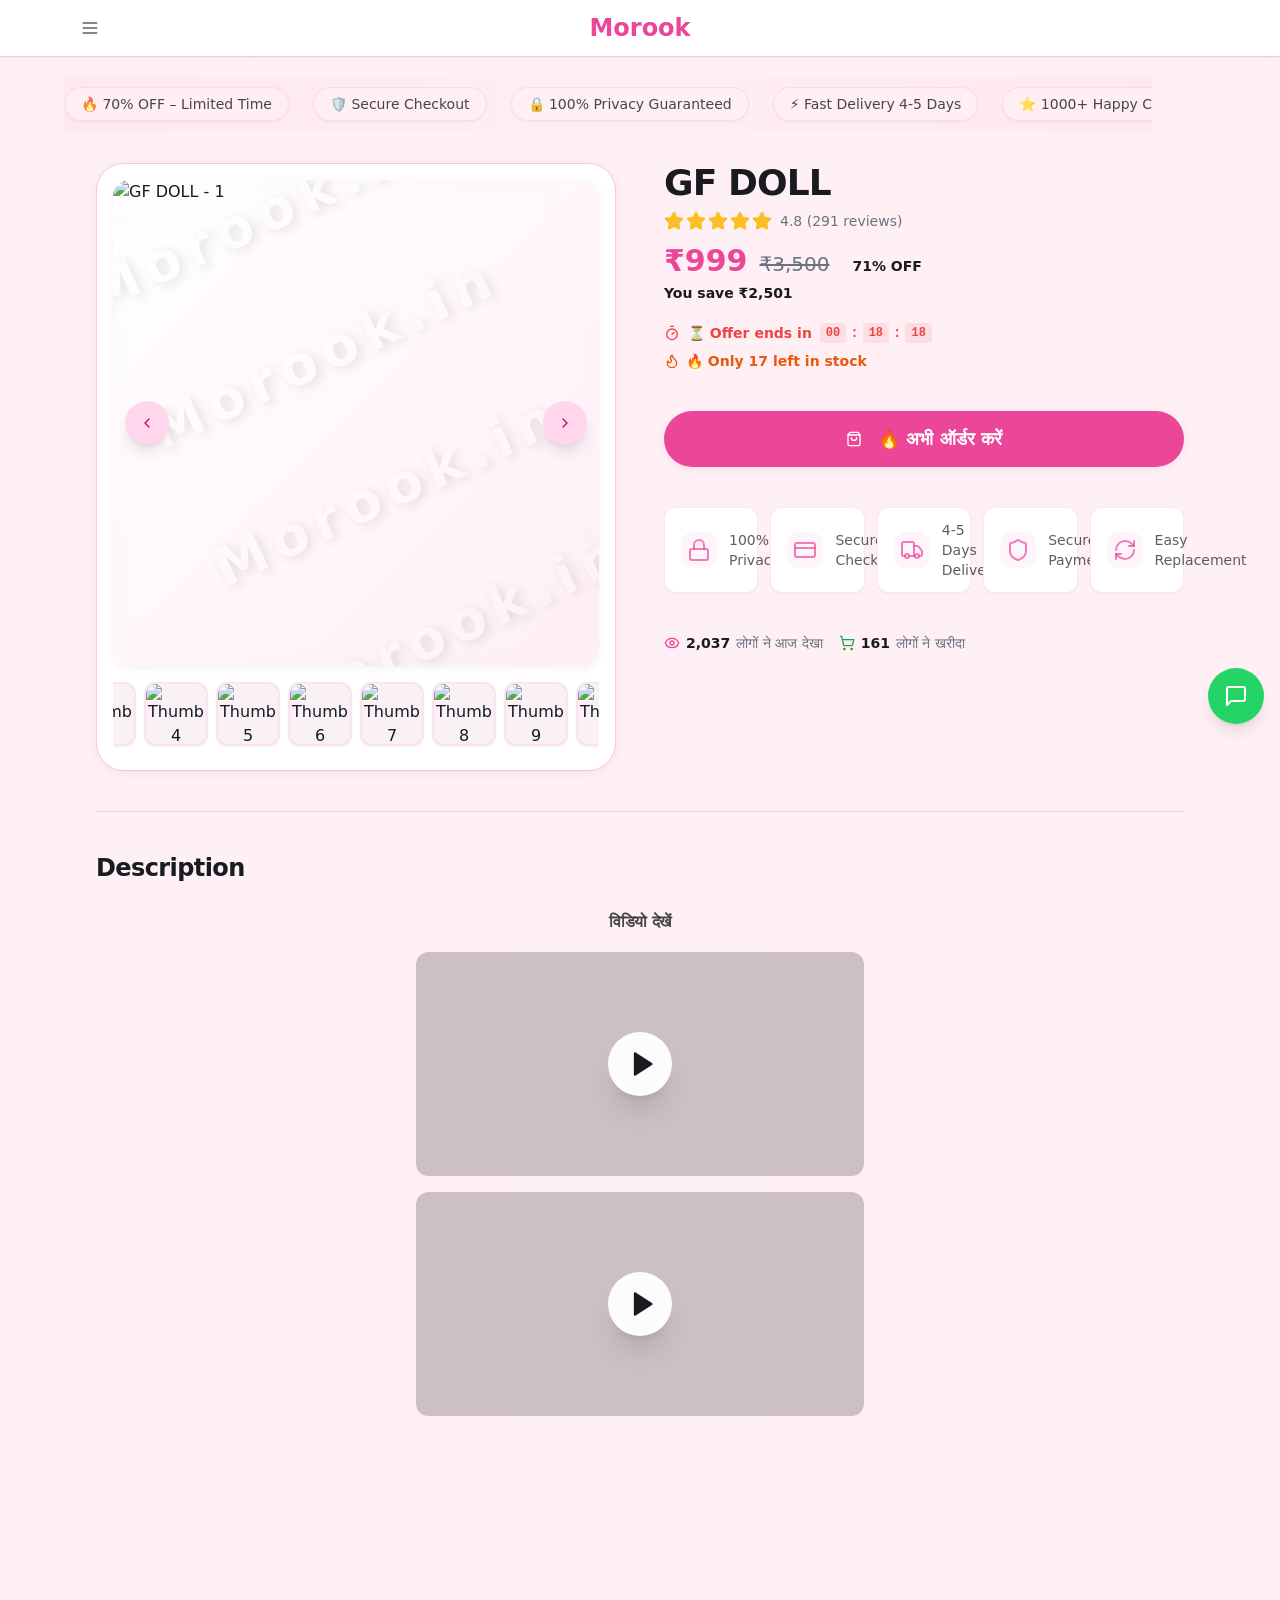
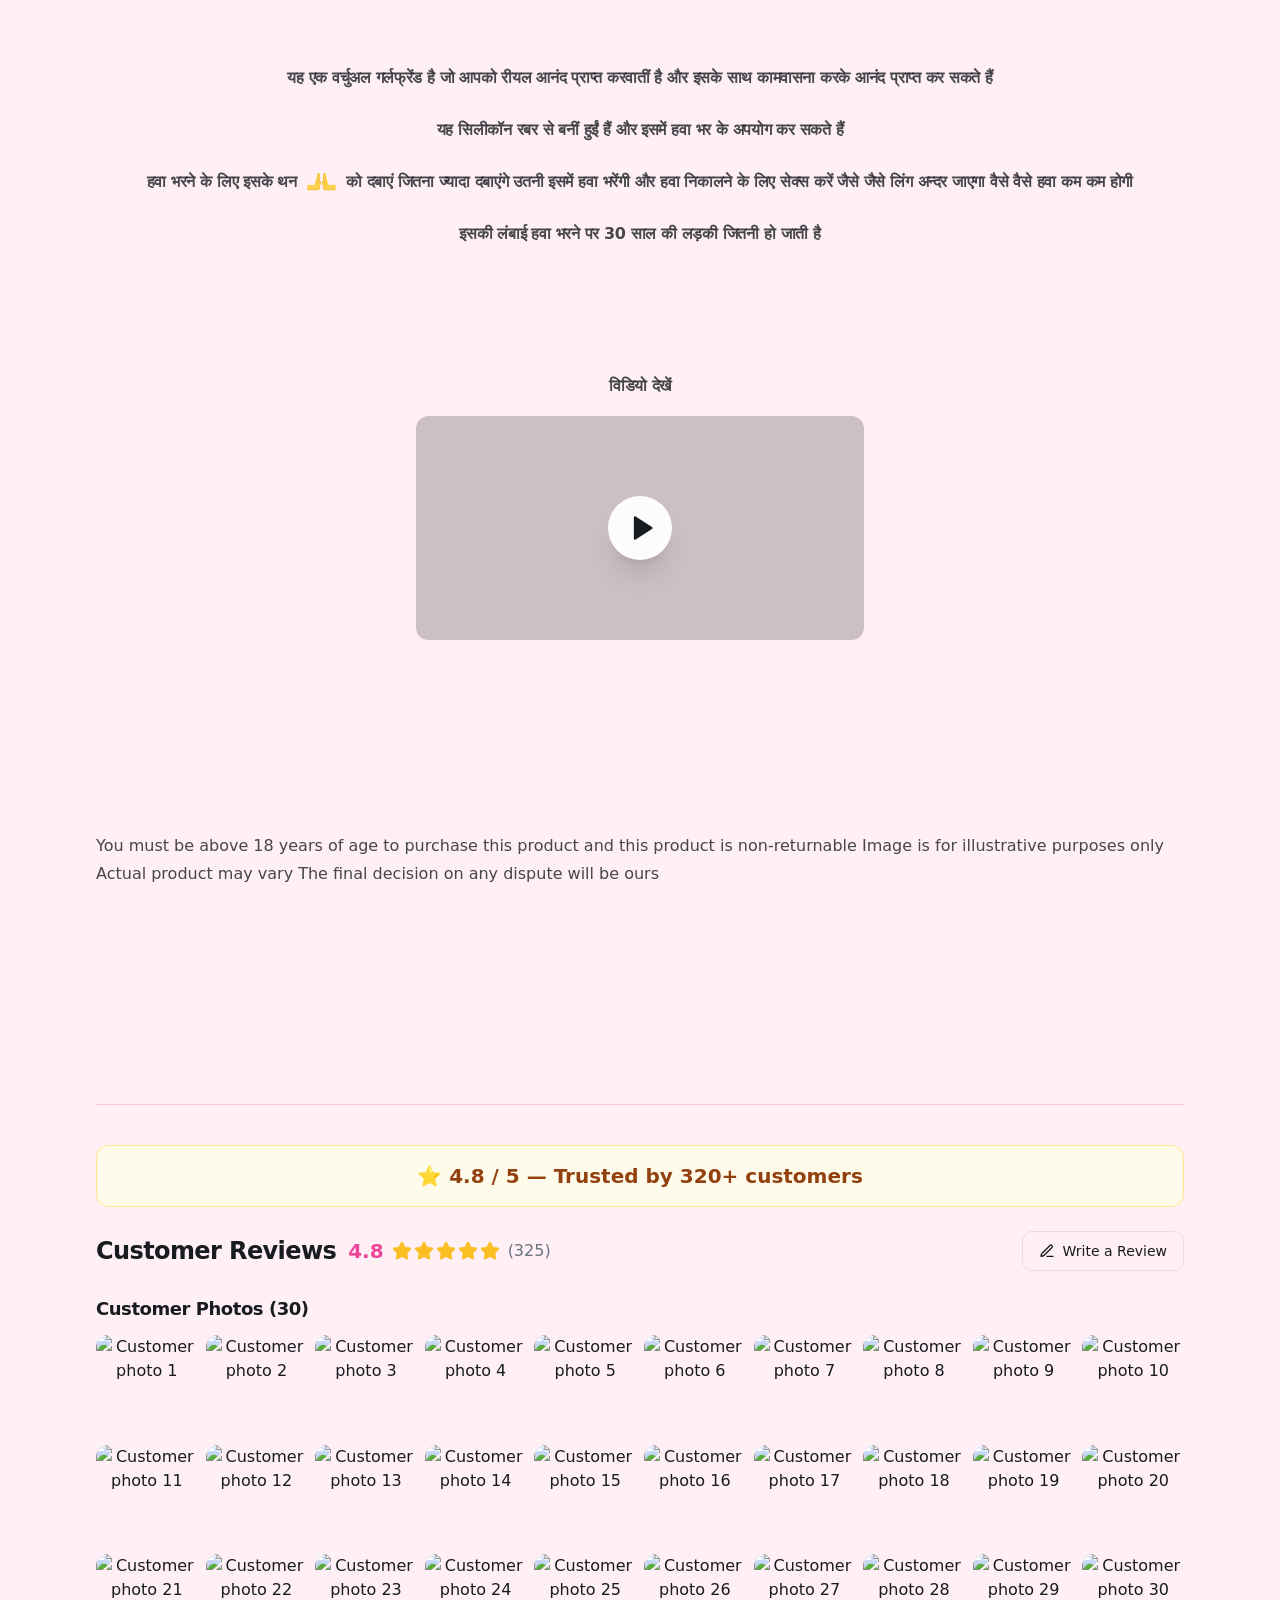
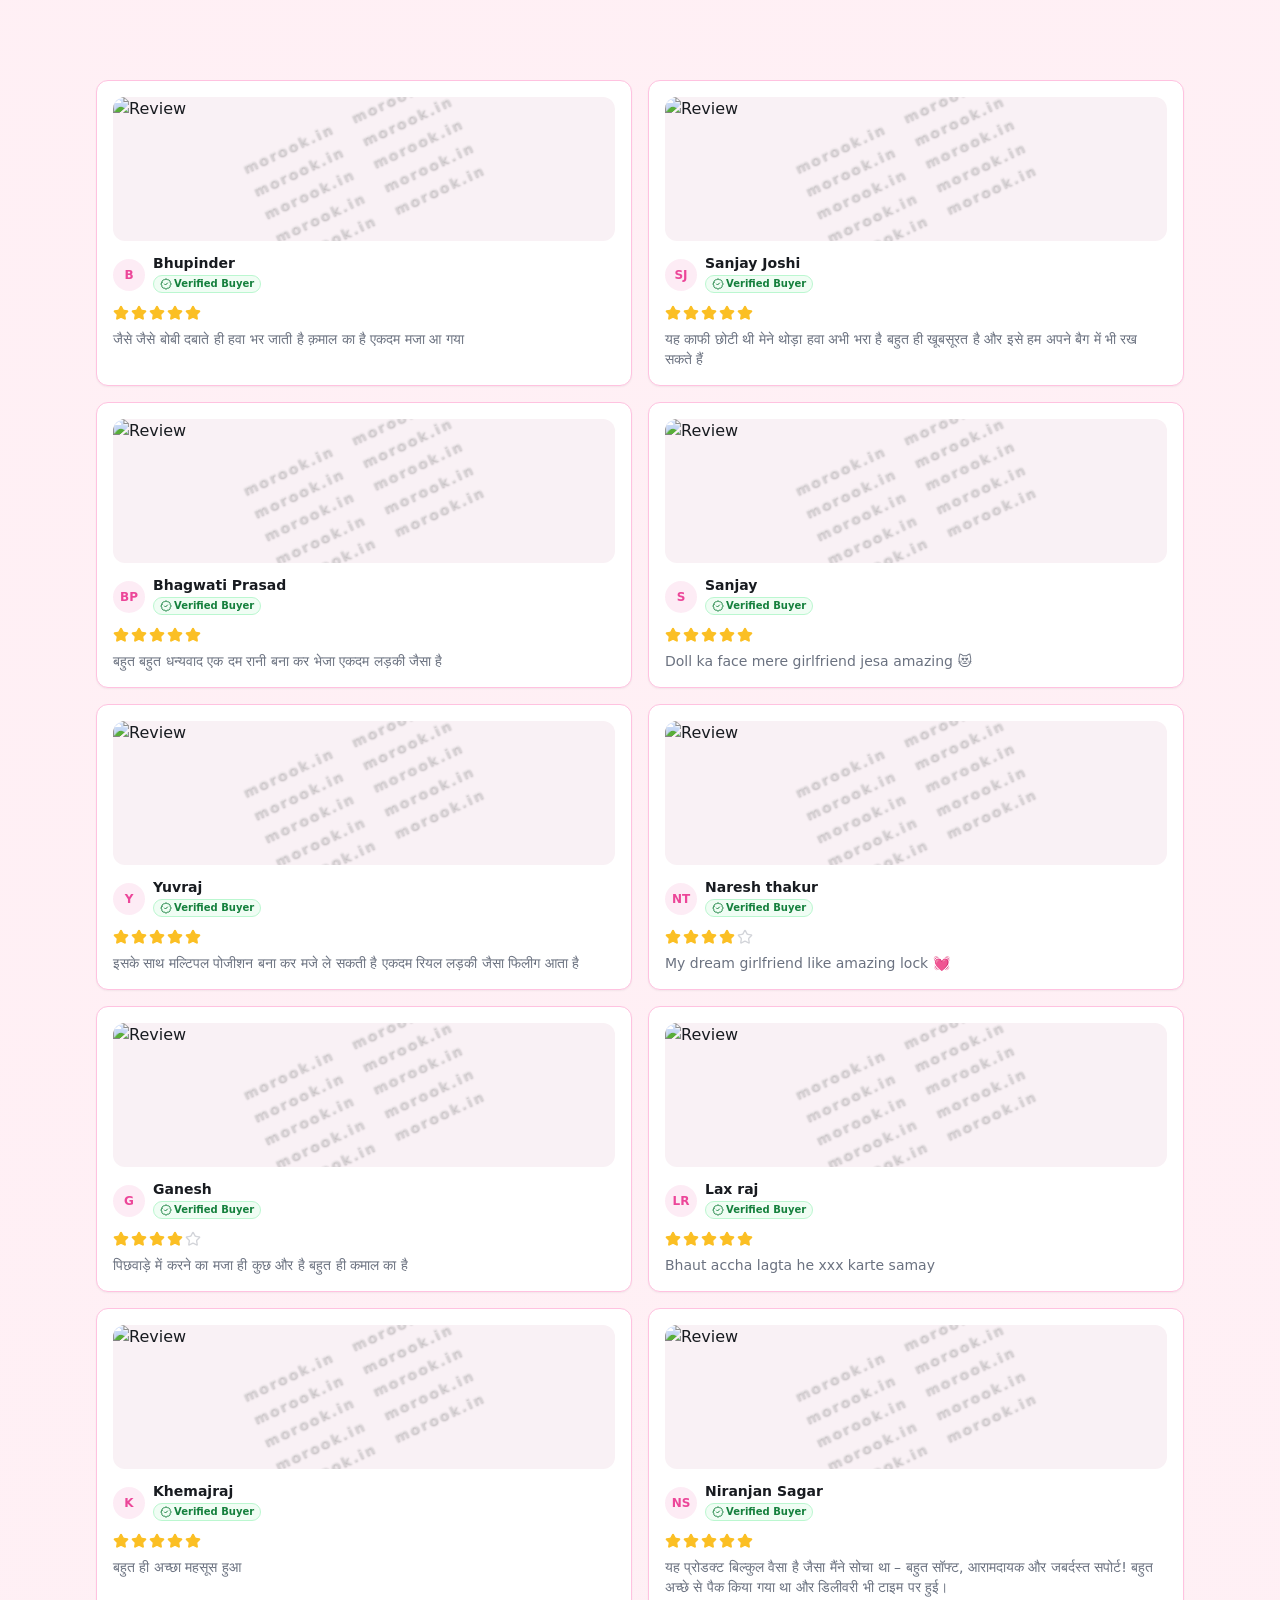
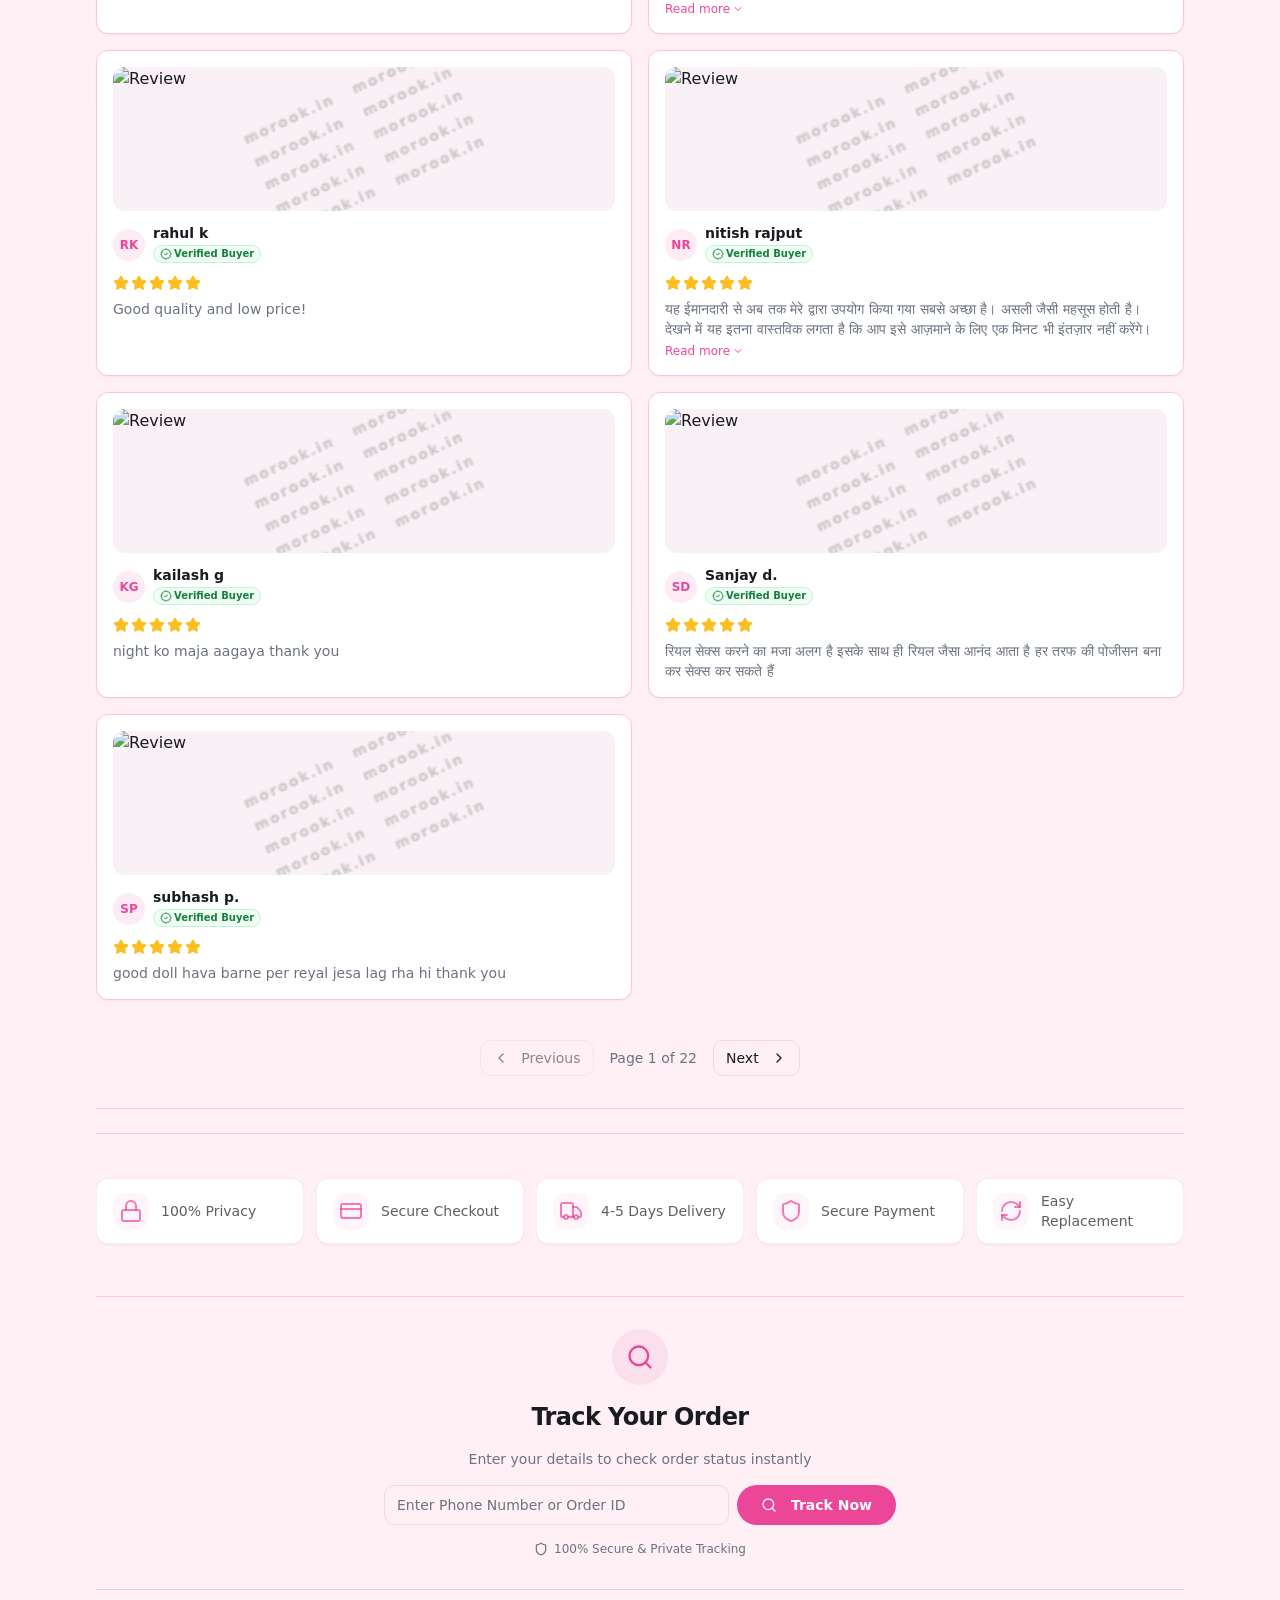
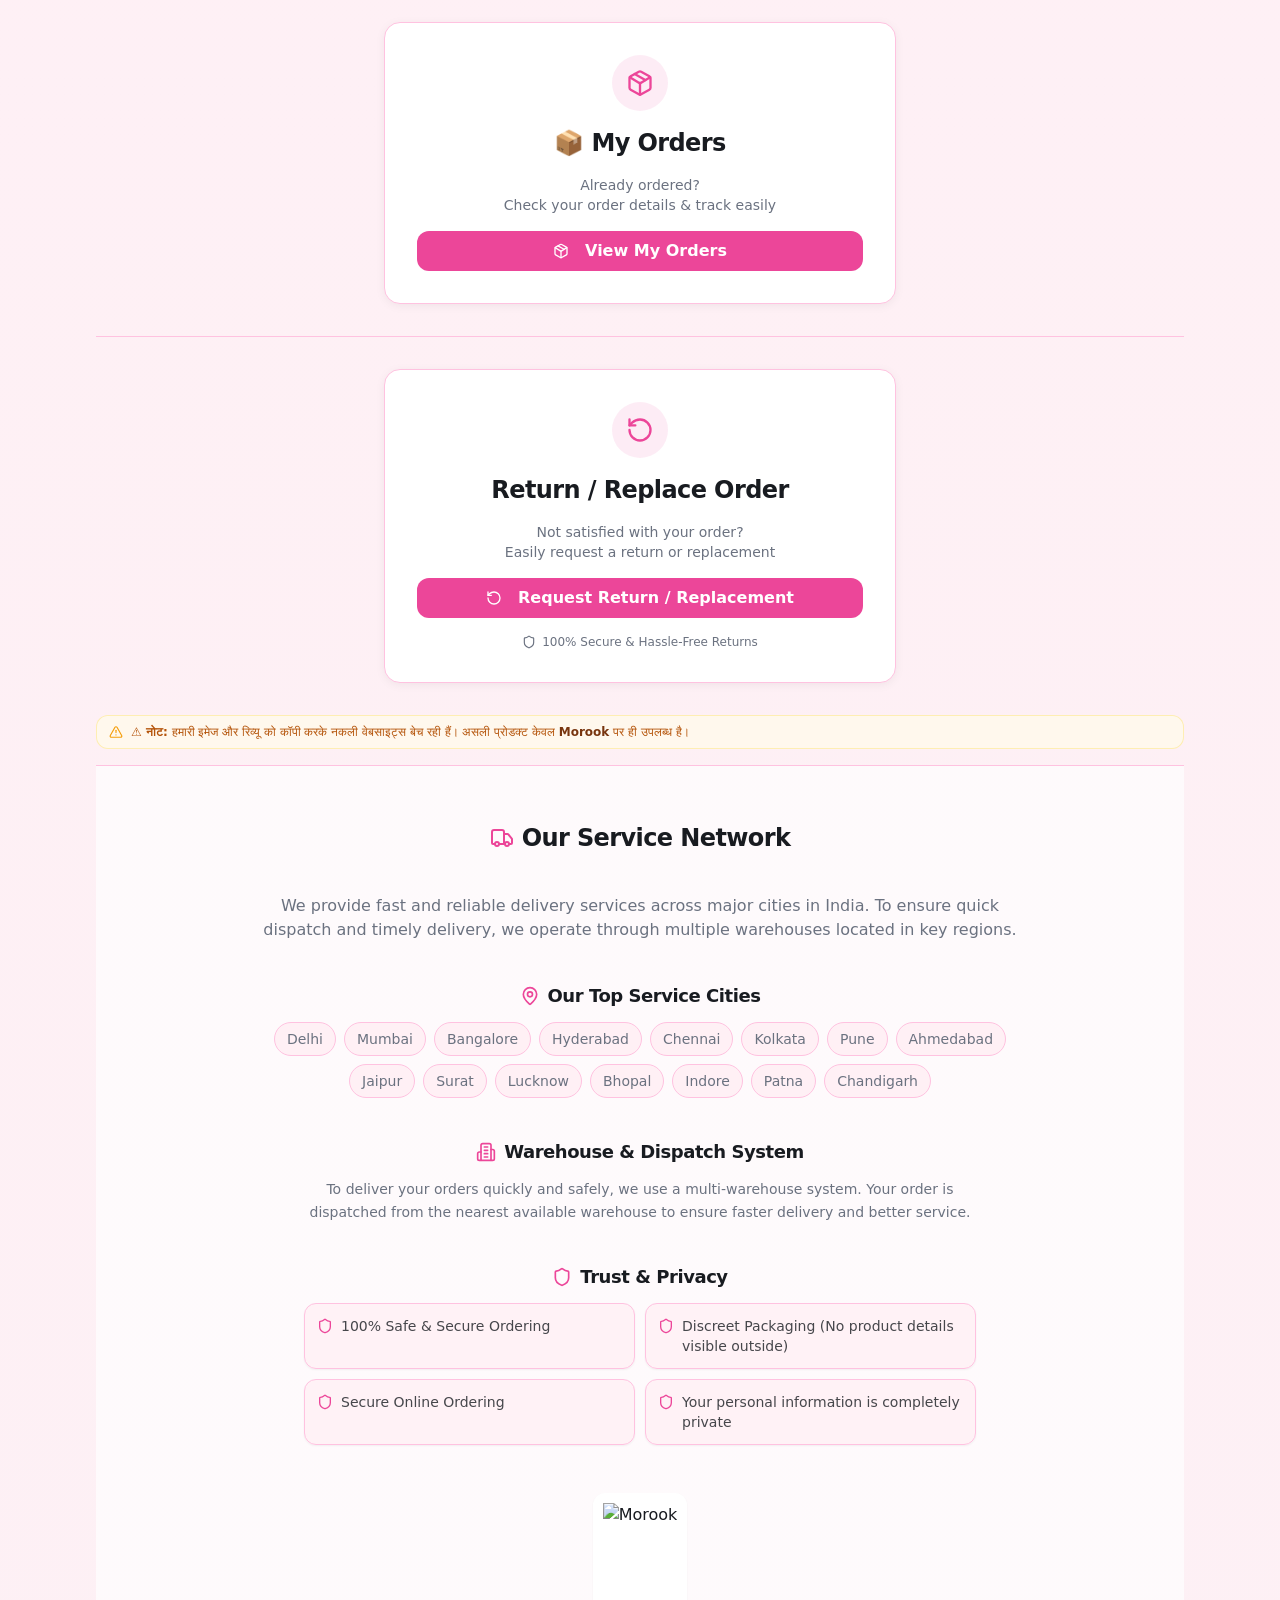
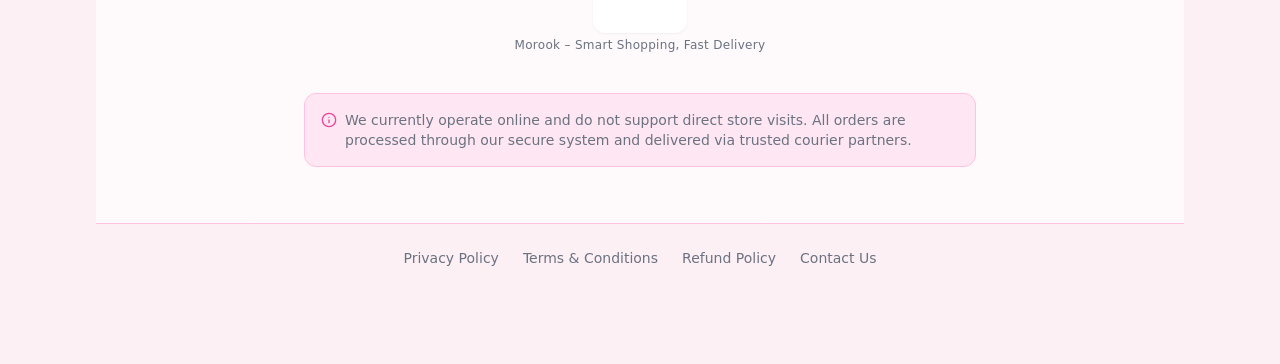
==== commit 2cc16d4e: "Update index.html" ====
--- a/index.html
+++ b/index.html
@@ -39,7 +39,7 @@
   <meta property="og:description" content="morookt">
   <meta name="twitter:description" content="morookt">
   <script type="module" crossorigin="" src="https://morook.in/assets/index-KQ9e-nma.js"></script>
-  <link rel="stylesheet" crossorigin="" href="https://morook.in/assets/index-qlX-vWLM.css">
+  <link rel="stylesheet" crossorigin="" href="./Morook_files/index-qlX-vWLM.css">
 <script defer="" src="./Morook_files/_flock.js" data-proxy-url="/~api/analytics"></script><script defer="" src="./Morook_files/events.js" data-artifact-kind="cf_deployment_id" data-artifact-id="41921e3f-5e24-422e-ba62-e5c153ce7cc8" data-commit-sha="447a958faefe656344df4469fb0860f44dbf7973" data-context-token="v1.[base64].ybyVBli_FO_RtbIOmRGwQhJXpO-2YoggfN4OFr00eck" data-replay="rrweb" data-replay-sample-rate="0.001" data-replay-crash-sample-rate="0.1" data-replay-url="/__l5e/replay" data-replay-script-url="/__l5e/rrweb-record.js?__l5e_v=0.1.2-error-event-hardening"></script><script bis_use="true" type="text/javascript" charset="utf-8" nonce="" data-dynamic-id="5dd86526-2d6e-429a-99e7-dae658298f98" src="chrome-extension://eppiocemhmnlbhjplcgkofciiegomcon/executors/200.js"></script><script bis_use="true" type="text/javascript" charset="utf-8" nonce="" data-dynamic-id="5dd86526-2d6e-429a-99e7-dae658298f98" src="chrome-extension://eppiocemhmnlbhjplcgkofciiegomcon/executors/101.js"></script><style type="text/css">:where(html[dir="ltr"]),:where([data-sonner-toaster][dir="ltr"]){--toast-icon-margin-start: -3px;--toast-icon-margin-end: 4px;--toast-svg-margin-start: -1px;--toast-svg-margin-end: 0px;--toast-button-margin-start: auto;--toast-button-margin-end: 0;--toast-close-button-start: 0;--toast-close-button-end: unset;--toast-close-button-transform: translate(-35%, -35%)}:where(html[dir="rtl"]),:where([data-sonner-toaster][dir="rtl"]){--toast-icon-margin-start: 4px;--toast-icon-margin-end: -3px;--toast-svg-margin-start: 0px;--toast-svg-margin-end: -1px;--toast-button-margin-start: 0;--toast-button-margin-end: auto;--toast-close-button-start: unset;--toast-close-button-end: 0;--toast-close-button-transform: translate(35%, -35%)}:where([data-sonner-toaster]){position:fixed;width:var(--width);font-family:ui-sans-serif,system-ui,-apple-system,BlinkMacSystemFont,Segoe UI,Roboto,Helvetica Neue,Arial,Noto Sans,sans-serif,Apple Color Emoji,Segoe UI Emoji,Segoe UI Symbol,Noto Color Emoji;--gray1: hsl(0, 0%, 99%);--gray2: hsl(0, 0%, 97.3%);--gray3: hsl(0, 0%, 95.1%);--gray4: hsl(0, 0%, 93%);--gray5: hsl(0, 0%, 90.9%);--gray6: hsl(0, 0%, 88.7%);--gray7: hsl(0, 0%, 85.8%);--gray8: hsl(0, 0%, 78%);--gray9: hsl(0, 0%, 56.1%);--gray10: hsl(0, 0%, 52.3%);--gray11: hsl(0, 0%, 43.5%);--gray12: hsl(0, 0%, 9%);--border-radius: 8px;box-sizing:border-box;padding:0;margin:0;list-style:none;outline:none;z-index:999999999;transition:transform .4s ease}:where([data-sonner-toaster][data-lifted="true"]){transform:translateY(-10px)}@media (hover: none) and (pointer: coarse){:where([data-sonner-toaster][data-lifted="true"]){transform:none}}:where([data-sonner-toaster][data-x-position="right"]){right:var(--offset-right)}:where([data-sonner-toaster][data-x-position="left"]){left:var(--offset-left)}:where([data-sonner-toaster][data-x-position="center"]){left:50%;transform:translate(-50%)}:where([data-sonner-toaster][data-y-position="top"]){top:var(--offset-top)}:where([data-sonner-toaster][data-y-position="bottom"]){bottom:var(--offset-bottom)}:where([data-sonner-toast]){--y: translateY(100%);--lift-amount: calc(var(--lift) * var(--gap));z-index:var(--z-index);position:absolute;opacity:0;transform:var(--y);filter:blur(0);touch-action:none;transition:transform .4s,opacity .4s,height .4s,box-shadow .2s;box-sizing:border-box;outline:none;overflow-wrap:anywhere}:where([data-sonner-toast][data-styled="true"]){padding:16px;background:var(--normal-bg);border:1px solid var(--normal-border);color:var(--normal-text);border-radius:var(--border-radius);box-shadow:0 4px 12px #0000001a;width:var(--width);font-size:13px;display:flex;align-items:center;gap:6px}:where([data-sonner-toast]:focus-visible){box-shadow:0 4px 12px #0000001a,0 0 0 2px #0003}:where([data-sonner-toast][data-y-position="top"]){top:0;--y: translateY(-100%);--lift: 1;--lift-amount: calc(1 * var(--gap))}:where([data-sonner-toast][data-y-position="bottom"]){bottom:0;--y: translateY(100%);--lift: -1;--lift-amount: calc(var(--lift) * var(--gap))}:where([data-sonner-toast]) :where([data-description]){font-weight:400;line-height:1.4;color:inherit}:where([data-sonner-toast]) :where([data-title]){font-weight:500;line-height:1.5;color:inherit}:where([data-sonner-toast]) :where([data-icon]){display:flex;height:16px;width:16px;position:relative;justify-content:flex-start;align-items:center;flex-shrink:0;margin-left:var(--toast-icon-margin-start);margin-right:var(--toast-icon-margin-end)}:where([data-sonner-toast][data-promise="true"]) :where([data-icon])>svg{opacity:0;transform:scale(.8);transform-origin:center;animation:sonner-fade-in .3s ease forwards}:where([data-sonner-toast]) :where([data-icon])>*{flex-shrink:0}:where([data-sonner-toast]) :where([data-icon]) svg{margin-left:var(--toast-svg-margin-start);margin-right:var(--toast-svg-margin-end)}:where([data-sonner-toast]) :where([data-content]){display:flex;flex-direction:column;gap:2px}[data-sonner-toast][data-styled=true] [data-button]{border-radius:4px;padding-left:8px;padding-right:8px;height:24px;font-size:12px;color:var(--normal-bg);background:var(--normal-text);margin-left:var(--toast-button-margin-start);margin-right:var(--toast-button-margin-end);border:none;cursor:pointer;outline:none;display:flex;align-items:center;flex-shrink:0;transition:opacity .4s,box-shadow .2s}:where([data-sonner-toast]) :where([data-button]):focus-visible{box-shadow:0 0 0 2px #0006}:where([data-sonner-toast]) :where([data-button]):first-of-type{margin-left:var(--toast-button-margin-start);margin-right:var(--toast-button-margin-end)}:where([data-sonner-toast]) :where([data-cancel]){color:var(--normal-text);background:rgba(0,0,0,.08)}:where([data-sonner-toast][data-theme="dark"]) :where([data-cancel]){background:rgba(255,255,255,.3)}:where([data-sonner-toast]) :where([data-close-button]){position:absolute;left:var(--toast-close-button-start);right:var(--toast-close-button-end);top:0;height:20px;width:20px;display:flex;justify-content:center;align-items:center;padding:0;color:var(--gray12);border:1px solid var(--gray4);transform:var(--toast-close-button-transform);border-radius:50%;cursor:pointer;z-index:1;transition:opacity .1s,background .2s,border-color .2s}[data-sonner-toast] [data-close-button]{background:var(--gray1)}:where([data-sonner-toast]) :where([data-close-button]):focus-visible{box-shadow:0 4px 12px #0000001a,0 0 0 2px #0003}:where([data-sonner-toast]) :where([data-disabled="true"]){cursor:not-allowed}:where([data-sonner-toast]):hover :where([data-close-button]):hover{background:var(--gray2);border-color:var(--gray5)}:where([data-sonner-toast][data-swiping="true"]):before{content:"";position:absolute;left:-50%;right:-50%;height:100%;z-index:-1}:where([data-sonner-toast][data-y-position="top"][data-swiping="true"]):before{bottom:50%;transform:scaleY(3) translateY(50%)}:where([data-sonner-toast][data-y-position="bottom"][data-swiping="true"]):before{top:50%;transform:scaleY(3) translateY(-50%)}:where([data-sonner-toast][data-swiping="false"][data-removed="true"]):before{content:"";position:absolute;inset:0;transform:scaleY(2)}:where([data-sonner-toast]):after{content:"";position:absolute;left:0;height:calc(var(--gap) + 1px);bottom:100%;width:100%}:where([data-sonner-toast][data-mounted="true"]){--y: translateY(0);opacity:1}:where([data-sonner-toast][data-expanded="false"][data-front="false"]){--scale: var(--toasts-before) * .05 + 1;--y: translateY(calc(var(--lift-amount) * var(--toasts-before))) scale(calc(-1 * var(--scale)));height:var(--front-toast-height)}:where([data-sonner-toast])>*{transition:opacity .4s}:where([data-sonner-toast][data-expanded="false"][data-front="false"][data-styled="true"])>*{opacity:0}:where([data-sonner-toast][data-visible="false"]){opacity:0;pointer-events:none}:where([data-sonner-toast][data-mounted="true"][data-expanded="true"]){--y: translateY(calc(var(--lift) * var(--offset)));height:var(--initial-height)}:where([data-sonner-toast][data-removed="true"][data-front="true"][data-swipe-out="false"]){--y: translateY(calc(var(--lift) * -100%));opacity:0}:where([data-sonner-toast][data-removed="true"][data-front="false"][data-swipe-out="false"][data-expanded="true"]){--y: translateY(calc(var(--lift) * var(--offset) + var(--lift) * -100%));opacity:0}:where([data-sonner-toast][data-removed="true"][data-front="false"][data-swipe-out="false"][data-expanded="false"]){--y: translateY(40%);opacity:0;transition:transform .5s,opacity .2s}:where([data-sonner-toast][data-removed="true"][data-front="false"]):before{height:calc(var(--initial-height) + 20%)}[data-sonner-toast][data-swiping=true]{transform:var(--y) translateY(var(--swipe-amount-y, 0px)) translate(var(--swipe-amount-x, 0px));transition:none}[data-sonner-toast][data-swiped=true]{user-select:none}[data-sonner-toast][data-swipe-out=true][data-y-position=bottom],[data-sonner-toast][data-swipe-out=true][data-y-position=top]{animation-duration:.2s;animation-timing-function:ease-out;animation-fill-mode:forwards}[data-sonner-toast][data-swipe-out=true][data-swipe-direction=left]{animation-name:swipe-out-left}[data-sonner-toast][data-swipe-out=true][data-swipe-direction=right]{animation-name:swipe-out-right}[data-sonner-toast][data-swipe-out=true][data-swipe-direction=up]{animation-name:swipe-out-up}[data-sonner-toast][data-swipe-out=true][data-swipe-direction=down]{animation-name:swipe-out-down}@keyframes swipe-out-left{0%{transform:var(--y) translate(var(--swipe-amount-x));opacity:1}to{transform:var(--y) translate(calc(var(--swipe-amount-x) - 100%));opacity:0}}@keyframes swipe-out-right{0%{transform:var(--y) translate(var(--swipe-amount-x));opacity:1}to{transform:var(--y) translate(calc(var(--swipe-amount-x) + 100%));opacity:0}}@keyframes swipe-out-up{0%{transform:var(--y) translateY(var(--swipe-amount-y));opacity:1}to{transform:var(--y) translateY(calc(var(--swipe-amount-y) - 100%));opacity:0}}@keyframes swipe-out-down{0%{transform:var(--y) translateY(var(--swipe-amount-y));opacity:1}to{transform:var(--y) translateY(calc(var(--swipe-amount-y) + 100%));opacity:0}}@media (max-width: 600px){[data-sonner-toaster]{position:fixed;right:var(--mobile-offset-right);left:var(--mobile-offset-left);width:100%}[data-sonner-toaster][dir=rtl]{left:calc(var(--mobile-offset-left) * -1)}[data-sonner-toaster] [data-sonner-toast]{left:0;right:0;width:calc(100% - var(--mobile-offset-left) * 2)}[data-sonner-toaster][data-x-position=left]{left:var(--mobile-offset-left)}[data-sonner-toaster][data-y-position=bottom]{bottom:var(--mobile-offset-bottom)}[data-sonner-toaster][data-y-position=top]{top:var(--mobile-offset-top)}[data-sonner-toaster][data-x-position=center]{left:var(--mobile-offset-left);right:var(--mobile-offset-right);transform:none}}[data-sonner-toaster][data-theme=light]{--normal-bg: #fff;--normal-border: var(--gray4);--normal-text: var(--gray12);--success-bg: hsl(143, 85%, 96%);--success-border: hsl(145, 92%, 91%);--success-text: hsl(140, 100%, 27%);--info-bg: hsl(208, 100%, 97%);--info-border: hsl(221, 91%, 91%);--info-text: hsl(210, 92%, 45%);--warning-bg: hsl(49, 100%, 97%);--warning-border: hsl(49, 91%, 91%);--warning-text: hsl(31, 92%, 45%);--error-bg: hsl(359, 100%, 97%);--error-border: hsl(359, 100%, 94%);--error-text: hsl(360, 100%, 45%)}[data-sonner-toaster][data-theme=light] [data-sonner-toast][data-invert=true]{--normal-bg: #000;--normal-border: hsl(0, 0%, 20%);--normal-text: var(--gray1)}[data-sonner-toaster][data-theme=dark] [data-sonner-toast][data-invert=true]{--normal-bg: #fff;--normal-border: var(--gray3);--normal-text: var(--gray12)}[data-sonner-toaster][data-theme=dark]{--normal-bg: #000;--normal-bg-hover: hsl(0, 0%, 12%);--normal-border: hsl(0, 0%, 20%);--normal-border-hover: hsl(0, 0%, 25%);--normal-text: var(--gray1);--success-bg: hsl(150, 100%, 6%);--success-border: hsl(147, 100%, 12%);--success-text: hsl(150, 86%, 65%);--info-bg: hsl(215, 100%, 6%);--info-border: hsl(223, 100%, 12%);--info-text: hsl(216, 87%, 65%);--warning-bg: hsl(64, 100%, 6%);--warning-border: hsl(60, 100%, 12%);--warning-text: hsl(46, 87%, 65%);--error-bg: hsl(358, 76%, 10%);--error-border: hsl(357, 89%, 16%);--error-text: hsl(358, 100%, 81%)}[data-sonner-toaster][data-theme=dark] [data-sonner-toast] [data-close-button]{background:var(--normal-bg);border-color:var(--normal-border);color:var(--normal-text)}[data-sonner-toaster][data-theme=dark] [data-sonner-toast] [data-close-button]:hover{background:var(--normal-bg-hover);border-color:var(--normal-border-hover)}[data-rich-colors=true][data-sonner-toast][data-type=success],[data-rich-colors=true][data-sonner-toast][data-type=success] [data-close-button]{background:var(--success-bg);border-color:var(--success-border);color:var(--success-text)}[data-rich-colors=true][data-sonner-toast][data-type=info],[data-rich-colors=true][data-sonner-toast][data-type=info] [data-close-button]{background:var(--info-bg);border-color:var(--info-border);color:var(--info-text)}[data-rich-colors=true][data-sonner-toast][data-type=warning],[data-rich-colors=true][data-sonner-toast][data-type=warning] [data-close-button]{background:var(--warning-bg);border-color:var(--warning-border);color:var(--warning-text)}[data-rich-colors=true][data-sonner-toast][data-type=error],[data-rich-colors=true][data-sonner-toast][data-type=error] [data-close-button]{background:var(--error-bg);border-color:var(--error-border);color:var(--error-text)}.sonner-loading-wrapper{--size: 16px;height:var(--size);width:var(--size);position:absolute;inset:0;z-index:10}.sonner-loading-wrapper[data-visible=false]{transform-origin:center;animation:sonner-fade-out .2s ease forwards}.sonner-spinner{position:relative;top:50%;left:50%;height:var(--size);width:var(--size)}.sonner-loading-bar{animation:sonner-spin 1.2s linear infinite;background:var(--gray11);border-radius:6px;height:8%;left:-10%;position:absolute;top:-3.9%;width:24%}.sonner-loading-bar:nth-child(1){animation-delay:-1.2s;transform:rotate(.0001deg) translate(146%)}.sonner-loading-bar:nth-child(2){animation-delay:-1.1s;transform:rotate(30deg) translate(146%)}.sonner-loading-bar:nth-child(3){animation-delay:-1s;transform:rotate(60deg) translate(146%)}.sonner-loading-bar:nth-child(4){animation-delay:-.9s;transform:rotate(90deg) translate(146%)}.sonner-loading-bar:nth-child(5){animation-delay:-.8s;transform:rotate(120deg) translate(146%)}.sonner-loading-bar:nth-child(6){animation-delay:-.7s;transform:rotate(150deg) translate(146%)}.sonner-loading-bar:nth-child(7){animation-delay:-.6s;transform:rotate(180deg) translate(146%)}.sonner-loading-bar:nth-child(8){animation-delay:-.5s;transform:rotate(210deg) translate(146%)}.sonner-loading-bar:nth-child(9){animation-delay:-.4s;transform:rotate(240deg) translate(146%)}.sonner-loading-bar:nth-child(10){animation-delay:-.3s;transform:rotate(270deg) translate(146%)}.sonner-loading-bar:nth-child(11){animation-delay:-.2s;transform:rotate(300deg) translate(146%)}.sonner-loading-bar:nth-child(12){animation-delay:-.1s;transform:rotate(330deg) translate(146%)}@keyframes sonner-fade-in{0%{opacity:0;transform:scale(.8)}to{opacity:1;transform:scale(1)}}@keyframes sonner-fade-out{0%{opacity:1;transform:scale(1)}to{opacity:0;transform:scale(.8)}}@keyframes sonner-spin{0%{opacity:1}to{opacity:.15}}@media (prefers-reduced-motion){[data-sonner-toast],[data-sonner-toast]>*,.sonner-loading-bar{transition:none!important;animation:none!important}}.sonner-loader{position:absolute;top:50%;left:50%;transform:translate(-50%,-50%);transform-origin:center;transition:opacity .2s,transform .2s}.sonner-loader[data-visible=false]{opacity:0;transform:scale(.8) translate(-50%,-50%)}
 </style><script async="" src="./Morook_files/rrweb-record.js"></script></head>
 
--- a/Morook_files/index-qlX-vWLM.css
+++ b/Morook_files/index-qlX-vWLM.css
@@ -0,0 +1 @@
+*,:before,:after{--tw-border-spacing-x: 0;--tw-border-spacing-y: 0;--tw-translate-x: 0;--tw-translate-y: 0;--tw-rotate: 0;--tw-skew-x: 0;--tw-skew-y: 0;--tw-scale-x: 1;--tw-scale-y: 1;--tw-pan-x: ;--tw-pan-y: ;--tw-pinch-zoom: ;--tw-scroll-snap-strictness: proximity;--tw-gradient-from-position: ;--tw-gradient-via-position: ;--tw-gradient-to-position: ;--tw-ordinal: ;--tw-slashed-zero: ;--tw-numeric-figure: ;--tw-numeric-spacing: ;--tw-numeric-fraction: ;--tw-ring-inset: ;--tw-ring-offset-width: 0px;--tw-ring-offset-color: #fff;--tw-ring-color: rgb(59 130 246 / .5);--tw-ring-offset-shadow: 0 0 #0000;--tw-ring-shadow: 0 0 #0000;--tw-shadow: 0 0 #0000;--tw-shadow-colored: 0 0 #0000;--tw-blur: ;--tw-brightness: ;--tw-contrast: ;--tw-grayscale: ;--tw-hue-rotate: ;--tw-invert: ;--tw-saturate: ;--tw-sepia: ;--tw-drop-shadow: ;--tw-backdrop-blur: ;--tw-backdrop-brightness: ;--tw-backdrop-contrast: ;--tw-backdrop-grayscale: ;--tw-backdrop-hue-rotate: ;--tw-backdrop-invert: ;--tw-backdrop-opacity: ;--tw-backdrop-saturate: ;--tw-backdrop-sepia: ;--tw-contain-size: ;--tw-contain-layout: ;--tw-contain-paint: ;--tw-contain-style: }::backdrop{--tw-border-spacing-x: 0;--tw-border-spacing-y: 0;--tw-translate-x: 0;--tw-translate-y: 0;--tw-rotate: 0;--tw-skew-x: 0;--tw-skew-y: 0;--tw-scale-x: 1;--tw-scale-y: 1;--tw-pan-x: ;--tw-pan-y: ;--tw-pinch-zoom: ;--tw-scroll-snap-strictness: proximity;--tw-gradient-from-position: ;--tw-gradient-via-position: ;--tw-gradient-to-position: ;--tw-ordinal: ;--tw-slashed-zero: ;--tw-numeric-figure: ;--tw-numeric-spacing: ;--tw-numeric-fraction: ;--tw-ring-inset: ;--tw-ring-offset-width: 0px;--tw-ring-offset-color: #fff;--tw-ring-color: rgb(59 130 246 / .5);--tw-ring-offset-shadow: 0 0 #0000;--tw-ring-shadow: 0 0 #0000;--tw-shadow: 0 0 #0000;--tw-shadow-colored: 0 0 #0000;--tw-blur: ;--tw-brightness: ;--tw-contrast: ;--tw-grayscale: ;--tw-hue-rotate: ;--tw-invert: ;--tw-saturate: ;--tw-sepia: ;--tw-drop-shadow: ;--tw-backdrop-blur: ;--tw-backdrop-brightness: ;--tw-backdrop-contrast: ;--tw-backdrop-grayscale: ;--tw-backdrop-hue-rotate: ;--tw-backdrop-invert: ;--tw-backdrop-opacity: ;--tw-backdrop-saturate: ;--tw-backdrop-sepia: ;--tw-contain-size: ;--tw-contain-layout: ;--tw-contain-paint: ;--tw-contain-style: }*,:before,:after{box-sizing:border-box;border-width:0;border-style:solid;border-color:#e5e7eb}:before,:after{--tw-content: ""}html,:host{line-height:1.5;-webkit-text-size-adjust:100%;-moz-tab-size:4;-o-tab-size:4;tab-size:4;font-family:ui-sans-serif,system-ui,sans-serif,"Apple Color Emoji","Segoe UI Emoji",Segoe UI Symbol,"Noto Color Emoji";font-feature-settings:normal;font-variation-settings:normal;-webkit-tap-highlight-color:transparent}body{margin:0;line-height:inherit}hr{height:0;color:inherit;border-top-width:1px}abbr:where([title]){-webkit-text-decoration:underline dotted;text-decoration:underline dotted}h1,h2,h3,h4,h5,h6{font-size:inherit;font-weight:inherit}a{color:inherit;text-decoration:inherit}b,strong{font-weight:bolder}code,kbd,samp,pre{font-family:ui-monospace,SFMono-Regular,Menlo,Monaco,Consolas,Liberation Mono,Courier New,monospace;font-feature-settings:normal;font-variation-settings:normal;font-size:1em}small{font-size:80%}sub,sup{font-size:75%;line-height:0;position:relative;vertical-align:baseline}sub{bottom:-.25em}sup{top:-.5em}table{text-indent:0;border-color:inherit;border-collapse:collapse}button,input,optgroup,select,textarea{font-family:inherit;font-feature-settings:inherit;font-variation-settings:inherit;font-size:100%;font-weight:inherit;line-height:inherit;letter-spacing:inherit;color:inherit;margin:0;padding:0}button,select{text-transform:none}button,input:where([type=button]),input:where([type=reset]),input:where([type=submit]){-webkit-appearance:button;background-color:transparent;background-image:none}:-moz-focusring{outline:auto}:-moz-ui-invalid{box-shadow:none}progress{vertical-align:baseline}::-webkit-inner-spin-button,::-webkit-outer-spin-button{height:auto}[type=search]{-webkit-appearance:textfield;outline-offset:-2px}::-webkit-search-decoration{-webkit-appearance:none}::-webkit-file-upload-button{-webkit-appearance:button;font:inherit}summary{display:list-item}blockquote,dl,dd,h1,h2,h3,h4,h5,h6,hr,figure,p,pre{margin:0}fieldset{margin:0;padding:0}legend{padding:0}ol,ul,menu{list-style:none;margin:0;padding:0}dialog{padding:0}textarea{resize:vertical}input::-moz-placeholder,textarea::-moz-placeholder{opacity:1;color:#9ca3af}input::placeholder,textarea::placeholder{opacity:1;color:#9ca3af}button,[role=button]{cursor:pointer}:disabled{cursor:default}img,svg,video,canvas,audio,iframe,embed,object{display:block;vertical-align:middle}img,video{max-width:100%;height:auto}[hidden]:where(:not([hidden=until-found])){display:none}:root{--background: 340 100% 97%;--foreground: 220 13% 11%;--card: 0 0% 100%;--card-foreground: 220 13% 11%;--popover: 0 0% 100%;--popover-foreground: 220 13% 11%;--primary: 330 81% 60%;--primary-foreground: 0 0% 100%;--secondary: 330 100% 92%;--secondary-foreground: 330 81% 40%;--muted: 330 40% 96%;--muted-foreground: 220 9% 46%;--accent: 330 100% 92%;--accent-foreground: 330 81% 40%;--destructive: 0 84% 60%;--destructive-foreground: 0 0% 100%;--border: 330 100% 88%;--input: 330 60% 90%;--ring: 330 81% 60%;--radius: .75rem;--success: 142 76% 36%;--success-foreground: 0 0% 100%;--warning: 38 92% 50%;--warning-foreground: 0 0% 100%;--sidebar-background: 0 0% 100%;--sidebar-foreground: 220 9% 46%;--sidebar-primary: 330 81% 60%;--sidebar-primary-foreground: 0 0% 100%;--sidebar-accent: 330 100% 96%;--sidebar-accent-foreground: 330 81% 40%;--sidebar-border: 330 100% 92%;--sidebar-ring: 330 81% 60%}.dark{--background: 330 20% 8%;--foreground: 0 0% 98%;--card: 330 15% 12%;--card-foreground: 0 0% 98%;--popover: 330 15% 12%;--popover-foreground: 0 0% 98%;--primary: 330 81% 60%;--primary-foreground: 0 0% 100%;--secondary: 330 30% 20%;--secondary-foreground: 330 80% 80%;--muted: 330 15% 17%;--muted-foreground: 330 10% 65%;--accent: 330 30% 20%;--accent-foreground: 330 80% 80%;--destructive: 0 63% 31%;--destructive-foreground: 0 0% 98%;--border: 330 15% 17%;--input: 330 15% 17%;--ring: 330 60% 70%;--sidebar-background: 330 15% 10%;--sidebar-foreground: 0 0% 96%;--sidebar-primary: 330 81% 60%;--sidebar-primary-foreground: 0 0% 100%;--sidebar-accent: 330 15% 16%;--sidebar-accent-foreground: 0 0% 96%;--sidebar-border: 330 15% 16%;--sidebar-ring: 330 81% 60%}*{border-color:hsl(var(--border))}body{background-color:hsl(var(--background));color:hsl(var(--foreground));-webkit-font-smoothing:antialiased;-moz-osx-font-smoothing:grayscale;font-family:Inter,system-ui,sans-serif}h1,h2,h3,h4,h5,h6{font-weight:600;letter-spacing:-.025em}.container{width:100%;margin-right:auto;margin-left:auto;padding-right:2rem;padding-left:2rem}@media (min-width: 1400px){.container{max-width:1400px}}.sr-only{position:absolute;width:1px;height:1px;padding:0;margin:-1px;overflow:hidden;clip:rect(0,0,0,0);white-space:nowrap;border-width:0}.pointer-events-none{pointer-events:none}.pointer-events-auto{pointer-events:auto}.visible{visibility:visible}.invisible{visibility:hidden}.static{position:static}.fixed{position:fixed}.absolute{position:absolute}.relative{position:relative}.sticky{position:sticky}.inset-0{top:0;right:0;bottom:0;left:0}.inset-x-0{left:0;right:0}.inset-y-0{top:0;bottom:0}.-bottom-12{bottom:-3rem}.-bottom-32{bottom:-8rem}.-left-12{left:-3rem}.-left-24{left:-6rem}.-right-1{right:-.25rem}.-right-12{right:-3rem}.-right-2{right:-.5rem}.-right-20{right:-5rem}.-right-3{right:-.75rem}.-top-1{top:-.25rem}.-top-12{top:-3rem}.-top-2{top:-.5rem}.-top-24{top:-6rem}.-top-3{top:-.75rem}.bottom-0{bottom:0}.bottom-0\.5{bottom:.125rem}.bottom-2{bottom:.5rem}.bottom-28{bottom:7rem}.bottom-3{bottom:.75rem}.bottom-4{bottom:1rem}.bottom-44{bottom:11rem}.left-0{left:0}.left-0\.5{left:.125rem}.left-1{left:.25rem}.left-1\/2{left:50%}.left-2{left:.5rem}.left-2\.5{left:.625rem}.left-3{left:.75rem}.left-4{left:1rem}.left-\[15px\]{left:15px}.left-\[50\%\]{left:50%}.right-0{right:0}.right-1{right:.25rem}.right-1\.5{right:.375rem}.right-2{right:.5rem}.right-3{right:.75rem}.right-4{right:1rem}.top-0{top:0}.top-0\.5{top:.125rem}.top-1{top:.25rem}.top-1\.5{top:.375rem}.top-1\/2{top:50%}.top-2{top:.5rem}.top-2\.5{top:.625rem}.top-3{top:.75rem}.top-3\.5{top:.875rem}.top-4{top:1rem}.top-\[1px\]{top:1px}.top-\[30px\]{top:30px}.top-\[50\%\]{top:50%}.top-\[60\%\]{top:60%}.top-full{top:100%}.z-10{z-index:10}.z-20{z-index:20}.z-30{z-index:30}.z-40{z-index:40}.z-50{z-index:50}.z-\[100\]{z-index:100}.z-\[1\]{z-index:1}.z-\[2\]{z-index:2}.z-\[3\]{z-index:3}.z-\[5\]{z-index:5}.z-\[60\]{z-index:60}.z-\[80\]{z-index:80}.z-\[9999\]{z-index:9999}.col-span-12{grid-column:span 12 / span 12}.col-span-2{grid-column:span 2 / span 2}.col-span-3{grid-column:span 3 / span 3}.col-span-5{grid-column:span 5 / span 5}.col-span-full{grid-column:1 / -1}.m-0{margin:0}.-mx-1{margin-left:-.25rem;margin-right:-.25rem}.-mx-2{margin-left:-.5rem;margin-right:-.5rem}.-mx-4{margin-left:-1rem;margin-right:-1rem}.mx-0\.5{margin-left:.125rem;margin-right:.125rem}.mx-1{margin-left:.25rem;margin-right:.25rem}.mx-2{margin-left:.5rem;margin-right:.5rem}.mx-3\.5{margin-left:.875rem;margin-right:.875rem}.mx-auto{margin-left:auto;margin-right:auto}.my-0\.5{margin-top:.125rem;margin-bottom:.125rem}.my-1{margin-top:.25rem;margin-bottom:.25rem}.my-3{margin-top:.75rem;margin-bottom:.75rem}.my-4{margin-top:1rem;margin-bottom:1rem}.my-6{margin-top:1.5rem;margin-bottom:1.5rem}.my-8{margin-top:2rem;margin-bottom:2rem}.-ml-2{margin-left:-.5rem}.-ml-4{margin-left:-1rem}.-mr-2{margin-right:-.5rem}.-mt-1{margin-top:-.25rem}.-mt-4{margin-top:-1rem}.mb-0\.5{margin-bottom:.125rem}.mb-1{margin-bottom:.25rem}.mb-1\.5{margin-bottom:.375rem}.mb-10{margin-bottom:2.5rem}.mb-2{margin-bottom:.5rem}.mb-2\.5{margin-bottom:.625rem}.mb-3{margin-bottom:.75rem}.mb-4{margin-bottom:1rem}.mb-6{margin-bottom:1.5rem}.mb-8{margin-bottom:2rem}.ml-0\.5{margin-left:.125rem}.ml-1{margin-left:.25rem}.ml-12{margin-left:3rem}.ml-2{margin-left:.5rem}.ml-4{margin-left:1rem}.ml-8{margin-left:2rem}.ml-auto{margin-left:auto}.mr-0\.5{margin-right:.125rem}.mr-1{margin-right:.25rem}.mr-1\.5{margin-right:.375rem}.mr-2{margin-right:.5rem}.mr-auto{margin-right:auto}.mt-0\.5{margin-top:.125rem}.mt-1{margin-top:.25rem}.mt-1\.5{margin-top:.375rem}.mt-12{margin-top:3rem}.mt-2{margin-top:.5rem}.mt-24{margin-top:6rem}.mt-3{margin-top:.75rem}.mt-4{margin-top:1rem}.mt-5{margin-top:1.25rem}.mt-6{margin-top:1.5rem}.mt-8{margin-top:2rem}.mt-auto{margin-top:auto}.line-clamp-1{overflow:hidden;display:-webkit-box;-webkit-box-orient:vertical;-webkit-line-clamp:1}.line-clamp-2{overflow:hidden;display:-webkit-box;-webkit-box-orient:vertical;-webkit-line-clamp:2}.line-clamp-3{overflow:hidden;display:-webkit-box;-webkit-box-orient:vertical;-webkit-line-clamp:3}.block{display:block}.inline-block{display:inline-block}.inline{display:inline}.flex{display:flex}.inline-flex{display:inline-flex}.table{display:table}.grid{display:grid}.hidden{display:none}.aspect-\[4\/5\]{aspect-ratio:4/5}.aspect-square{aspect-ratio:1 / 1}.aspect-video{aspect-ratio:16 / 9}.size-4{width:1rem;height:1rem}.h-0{height:0px}.h-0\.5{height:.125rem}.h-1{height:.25rem}.h-1\.5{height:.375rem}.h-10{height:2.5rem}.h-11{height:2.75rem}.h-12{height:3rem}.h-14{height:3.5rem}.h-16{height:4rem}.h-2{height:.5rem}.h-2\.5{height:.625rem}.h-20{height:5rem}.h-24{height:6rem}.h-28{height:7rem}.h-3{height:.75rem}.h-3\.5{height:.875rem}.h-32{height:8rem}.h-4{height:1rem}.h-40{height:10rem}.h-5{height:1.25rem}.h-56{height:14rem}.h-6{height:1.5rem}.h-64{height:16rem}.h-7{height:1.75rem}.h-72{height:18rem}.h-8{height:2rem}.h-80{height:20rem}.h-9{height:2.25rem}.h-96{height:24rem}.h-\[100dvh\]{height:100dvh}.h-\[18px\]{height:18px}.h-\[1px\]{height:1px}.h-\[30px\]{height:30px}.h-\[40px\]{height:40px}.h-\[520px\]{height:520px}.h-\[58vh\]{height:58vh}.h-\[60px\]{height:60px}.h-\[95vh\]{height:95vh}.h-\[calc\(100\%-10px\)\]{height:calc(100% - 10px)}.h-\[var\(--radix-navigation-menu-viewport-height\)\]{height:var(--radix-navigation-menu-viewport-height)}.h-\[var\(--radix-select-trigger-height\)\]{height:var(--radix-select-trigger-height)}.h-auto{height:auto}.h-full{height:100%}.h-px{height:1px}.h-svh{height:100svh}.max-h-24{max-height:6rem}.max-h-40{max-height:10rem}.max-h-48{max-height:12rem}.max-h-60{max-height:15rem}.max-h-64{max-height:16rem}.max-h-72{max-height:18rem}.max-h-96{max-height:24rem}.max-h-\[200px\]{max-height:200px}.max-h-\[250px\]{max-height:250px}.max-h-\[280px\]{max-height:280px}.max-h-\[3\.2em\]{max-height:3.2em}.max-h-\[300px\]{max-height:300px}.max-h-\[400px\]{max-height:400px}.max-h-\[420px\]{max-height:420px}.max-h-\[60vh\]{max-height:60vh}.max-h-\[70vh\]{max-height:70vh}.max-h-\[80vh\]{max-height:80vh}.max-h-\[85vh\]{max-height:85vh}.max-h-\[90vh\]{max-height:90vh}.max-h-\[92vh\]{max-height:92vh}.max-h-\[calc\(100vh-6rem\)\]{max-height:calc(100vh - 6rem)}.max-h-full{max-height:100%}.max-h-screen{max-height:100vh}.min-h-0{min-height:0px}.min-h-\[150px\]{min-height:150px}.min-h-\[200px\]{min-height:200px}.min-h-\[300px\]{min-height:300px}.min-h-\[52px\]{min-height:52px}.min-h-\[56px\]{min-height:56px}.min-h-\[60px\]{min-height:60px}.min-h-\[70px\]{min-height:70px}.min-h-\[80px\]{min-height:80px}.min-h-full{min-height:100%}.min-h-screen{min-height:100vh}.min-h-svh{min-height:100svh}.w-0{width:0px}.w-0\.5{width:.125rem}.w-1{width:.25rem}.w-1\/4{width:25%}.w-10{width:2.5rem}.w-11{width:2.75rem}.w-12{width:3rem}.w-14{width:3.5rem}.w-16{width:4rem}.w-2{width:.5rem}.w-2\.5{width:.625rem}.w-20{width:5rem}.w-24{width:6rem}.w-28{width:7rem}.w-3{width:.75rem}.w-3\.5{width:.875rem}.w-3\/4{width:75%}.w-32{width:8rem}.w-36{width:9rem}.w-4{width:1rem}.w-40{width:10rem}.w-44{width:11rem}.w-48{width:12rem}.w-5{width:1.25rem}.w-56{width:14rem}.w-6{width:1.5rem}.w-64{width:16rem}.w-7{width:1.75rem}.w-72{width:18rem}.w-8{width:2rem}.w-80{width:20rem}.w-9{width:2.25rem}.w-96{width:24rem}.w-\[--sidebar-width\]{width:var(--sidebar-width)}.w-\[10\%\]{width:10%}.w-\[100px\]{width:100px}.w-\[12\%\]{width:12%}.w-\[13\%\]{width:13%}.w-\[140px\]{width:140px}.w-\[16\%\]{width:16%}.w-\[170px\]{width:170px}.w-\[18px\]{width:18px}.w-\[1px\]{width:1px}.w-\[200px\]{width:200px}.w-\[24\%\]{width:24%}.w-\[30px\]{width:30px}.w-\[360px\]{width:360px}.w-\[60px\]{width:60px}.w-\[75vw\]{width:75vw}.w-\[85vw\]{width:85vw}.w-\[9\%\]{width:9%}.w-\[92vw\]{width:92vw}.w-\[95vw\]{width:95vw}.w-\[98vw\]{width:98vw}.w-auto{width:auto}.w-full{width:100%}.w-max{width:-moz-max-content;width:max-content}.w-px{width:1px}.min-w-0{min-width:0px}.min-w-5,.min-w-\[1\.25rem\]{min-width:1.25rem}.min-w-\[12rem\]{min-width:12rem}.min-w-\[180px\]{min-width:180px}.min-w-\[200px\]{min-width:200px}.min-w-\[8rem\]{min-width:8rem}.min-w-\[var\(--radix-select-trigger-width\)\]{min-width:var(--radix-select-trigger-width)}.max-w-2xl{max-width:42rem}.max-w-3xl{max-width:48rem}.max-w-4xl{max-width:56rem}.max-w-5xl{max-width:64rem}.max-w-6xl{max-width:72rem}.max-w-7xl{max-width:80rem}.max-w-\[--skeleton-width\]{max-width:var(--skeleton-width)}.max-w-\[100vw\]{max-width:100vw}.max-w-\[1400px\]{max-width:1400px}.max-w-\[160px\]{max-width:160px}.max-w-\[180px\]{max-width:180px}.max-w-\[200px\]{max-width:200px}.max-w-\[220px\]{max-width:220px}.max-w-\[240px\]{max-width:240px}.max-w-\[250px\]{max-width:250px}.max-w-\[300px\]{max-width:300px}.max-w-\[320px\]{max-width:320px}.max-w-\[400px\]{max-width:400px}.max-w-\[60\%\]{max-width:60%}.max-w-\[80\%\]{max-width:80%}.max-w-\[90vw\]{max-width:90vw}.max-w-\[95vw\]{max-width:95vw}.max-w-\[98vw\]{max-width:98vw}.max-w-\[calc\(100vw-2rem\)\]{max-width:calc(100vw - 2rem)}.max-w-full{max-width:100%}.max-w-lg{max-width:32rem}.max-w-max{max-width:-moz-max-content;max-width:max-content}.max-w-md{max-width:28rem}.max-w-none{max-width:none}.max-w-sm{max-width:24rem}.max-w-xl{max-width:36rem}.max-w-xs{max-width:20rem}.flex-1{flex:1 1 0%}.flex-shrink-0{flex-shrink:0}.shrink{flex-shrink:1}.shrink-0{flex-shrink:0}.grow{flex-grow:1}.grow-0{flex-grow:0}.basis-full{flex-basis:100%}.table-fixed{table-layout:fixed}.caption-bottom{caption-side:bottom}.border-collapse{border-collapse:collapse}.-translate-x-1\/2{--tw-translate-x: -50%;transform:translate(var(--tw-translate-x),var(--tw-translate-y)) rotate(var(--tw-rotate)) skew(var(--tw-skew-x)) skewY(var(--tw-skew-y)) scaleX(var(--tw-scale-x)) scaleY(var(--tw-scale-y))}.-translate-x-px{--tw-translate-x: -1px;transform:translate(var(--tw-translate-x),var(--tw-translate-y)) rotate(var(--tw-rotate)) skew(var(--tw-skew-x)) skewY(var(--tw-skew-y)) scaleX(var(--tw-scale-x)) scaleY(var(--tw-scale-y))}.-translate-y-1\/2{--tw-translate-y: -50%;transform:translate(var(--tw-translate-x),var(--tw-translate-y)) rotate(var(--tw-rotate)) skew(var(--tw-skew-x)) skewY(var(--tw-skew-y)) scaleX(var(--tw-scale-x)) scaleY(var(--tw-scale-y))}.translate-x-\[-50\%\]{--tw-translate-x: -50%;transform:translate(var(--tw-translate-x),var(--tw-translate-y)) rotate(var(--tw-rotate)) skew(var(--tw-skew-x)) skewY(var(--tw-skew-y)) scaleX(var(--tw-scale-x)) scaleY(var(--tw-scale-y))}.translate-x-px{--tw-translate-x: 1px;transform:translate(var(--tw-translate-x),var(--tw-translate-y)) rotate(var(--tw-rotate)) skew(var(--tw-skew-x)) skewY(var(--tw-skew-y)) scaleX(var(--tw-scale-x)) scaleY(var(--tw-scale-y))}.translate-y-0{--tw-translate-y: 0px;transform:translate(var(--tw-translate-x),var(--tw-translate-y)) rotate(var(--tw-rotate)) skew(var(--tw-skew-x)) skewY(var(--tw-skew-y)) scaleX(var(--tw-scale-x)) scaleY(var(--tw-scale-y))}.translate-y-\[-50\%\]{--tw-translate-y: -50%;transform:translate(var(--tw-translate-x),var(--tw-translate-y)) rotate(var(--tw-rotate)) skew(var(--tw-skew-x)) skewY(var(--tw-skew-y)) scaleX(var(--tw-scale-x)) scaleY(var(--tw-scale-y))}.translate-y-full{--tw-translate-y: 100%;transform:translate(var(--tw-translate-x),var(--tw-translate-y)) rotate(var(--tw-rotate)) skew(var(--tw-skew-x)) skewY(var(--tw-skew-y)) scaleX(var(--tw-scale-x)) scaleY(var(--tw-scale-y))}.-rotate-90{--tw-rotate: -90deg;transform:translate(var(--tw-translate-x),var(--tw-translate-y)) rotate(var(--tw-rotate)) skew(var(--tw-skew-x)) skewY(var(--tw-skew-y)) scaleX(var(--tw-scale-x)) scaleY(var(--tw-scale-y))}.-rotate-\[25deg\]{--tw-rotate: -25deg;transform:translate(var(--tw-translate-x),var(--tw-translate-y)) rotate(var(--tw-rotate)) skew(var(--tw-skew-x)) skewY(var(--tw-skew-y)) scaleX(var(--tw-scale-x)) scaleY(var(--tw-scale-y))}.-rotate-\[30deg\]{--tw-rotate: -30deg;transform:translate(var(--tw-translate-x),var(--tw-translate-y)) rotate(var(--tw-rotate)) skew(var(--tw-skew-x)) skewY(var(--tw-skew-y)) scaleX(var(--tw-scale-x)) scaleY(var(--tw-scale-y))}.rotate-180{--tw-rotate: 180deg;transform:translate(var(--tw-translate-x),var(--tw-translate-y)) rotate(var(--tw-rotate)) skew(var(--tw-skew-x)) skewY(var(--tw-skew-y)) scaleX(var(--tw-scale-x)) scaleY(var(--tw-scale-y))}.rotate-45{--tw-rotate: 45deg;transform:translate(var(--tw-translate-x),var(--tw-translate-y)) rotate(var(--tw-rotate)) skew(var(--tw-skew-x)) skewY(var(--tw-skew-y)) scaleX(var(--tw-scale-x)) scaleY(var(--tw-scale-y))}.rotate-90{--tw-rotate: 90deg;transform:translate(var(--tw-translate-x),var(--tw-translate-y)) rotate(var(--tw-rotate)) skew(var(--tw-skew-x)) skewY(var(--tw-skew-y)) scaleX(var(--tw-scale-x)) scaleY(var(--tw-scale-y))}.scale-105{--tw-scale-x: 1.05;--tw-scale-y: 1.05;transform:translate(var(--tw-translate-x),var(--tw-translate-y)) rotate(var(--tw-rotate)) skew(var(--tw-skew-x)) skewY(var(--tw-skew-y)) scaleX(var(--tw-scale-x)) scaleY(var(--tw-scale-y))}.scale-110{--tw-scale-x: 1.1;--tw-scale-y: 1.1;transform:translate(var(--tw-translate-x),var(--tw-translate-y)) rotate(var(--tw-rotate)) skew(var(--tw-skew-x)) skewY(var(--tw-skew-y)) scaleX(var(--tw-scale-x)) scaleY(var(--tw-scale-y))}.scale-150{--tw-scale-x: 1.5;--tw-scale-y: 1.5;transform:translate(var(--tw-translate-x),var(--tw-translate-y)) rotate(var(--tw-rotate)) skew(var(--tw-skew-x)) skewY(var(--tw-skew-y)) scaleX(var(--tw-scale-x)) scaleY(var(--tw-scale-y))}.scale-95{--tw-scale-x: .95;--tw-scale-y: .95;transform:translate(var(--tw-translate-x),var(--tw-translate-y)) rotate(var(--tw-rotate)) skew(var(--tw-skew-x)) skewY(var(--tw-skew-y)) scaleX(var(--tw-scale-x)) scaleY(var(--tw-scale-y))}.scale-\[1\.8\]{--tw-scale-x: 1.8;--tw-scale-y: 1.8;transform:translate(var(--tw-translate-x),var(--tw-translate-y)) rotate(var(--tw-rotate)) skew(var(--tw-skew-x)) skewY(var(--tw-skew-y)) scaleX(var(--tw-scale-x)) scaleY(var(--tw-scale-y))}.transform{transform:translate(var(--tw-translate-x),var(--tw-translate-y)) rotate(var(--tw-rotate)) skew(var(--tw-skew-x)) skewY(var(--tw-skew-y)) scaleX(var(--tw-scale-x)) scaleY(var(--tw-scale-y))}@keyframes bounce{0%,to{transform:translateY(-25%);animation-timing-function:cubic-bezier(.8,0,1,1)}50%{transform:none;animation-timing-function:cubic-bezier(0,0,.2,1)}}.animate-bounce{animation:bounce 1s infinite}@keyframes ping{75%,to{transform:scale(2);opacity:0}}.animate-ping{animation:ping 1s cubic-bezier(0,0,.2,1) infinite}@keyframes pulse{50%{opacity:.5}}.animate-pulse{animation:pulse 2s cubic-bezier(.4,0,.6,1) infinite}@keyframes spin{to{transform:rotate(360deg)}}.animate-spin{animation:spin 1s linear infinite}.cursor-default{cursor:default}.cursor-grab{cursor:grab}.cursor-not-allowed{cursor:not-allowed}.cursor-pointer{cursor:pointer}.touch-none{touch-action:none}.touch-pan-y{--tw-pan-y: pan-y;touch-action:var(--tw-pan-x) var(--tw-pan-y) var(--tw-pinch-zoom)}.select-none{-webkit-user-select:none;-moz-user-select:none;user-select:none}.resize-none{resize:none}.resize{resize:both}.snap-x{scroll-snap-type:x var(--tw-scroll-snap-strictness)}.snap-mandatory{--tw-scroll-snap-strictness: mandatory}.snap-start{scroll-snap-align:start}.scroll-mt-4{scroll-margin-top:1rem}.list-inside{list-style-position:inside}.list-disc{list-style-type:disc}.list-none{list-style-type:none}.grid-cols-1{grid-template-columns:repeat(1,minmax(0,1fr))}.grid-cols-12{grid-template-columns:repeat(12,minmax(0,1fr))}.grid-cols-2{grid-template-columns:repeat(2,minmax(0,1fr))}.grid-cols-3{grid-template-columns:repeat(3,minmax(0,1fr))}.grid-cols-4{grid-template-columns:repeat(4,minmax(0,1fr))}.grid-cols-5{grid-template-columns:repeat(5,minmax(0,1fr))}.flex-row{flex-direction:row}.flex-col{flex-direction:column}.flex-col-reverse{flex-direction:column-reverse}.flex-wrap{flex-wrap:wrap}.items-start{align-items:flex-start}.items-end{align-items:flex-end}.items-center{align-items:center}.items-baseline{align-items:baseline}.items-stretch{align-items:stretch}.justify-start{justify-content:flex-start}.justify-end{justify-content:flex-end}.justify-center{justify-content:center}.justify-between{justify-content:space-between}.gap-0{gap:0px}.gap-0\.5{gap:.125rem}.gap-1{gap:.25rem}.gap-1\.5{gap:.375rem}.gap-12{gap:3rem}.gap-16{gap:4rem}.gap-2{gap:.5rem}.gap-2\.5{gap:.625rem}.gap-20{gap:5rem}.gap-3{gap:.75rem}.gap-3\.5{gap:.875rem}.gap-4{gap:1rem}.gap-6{gap:1.5rem}.gap-8{gap:2rem}.gap-x-6{-moz-column-gap:1.5rem;column-gap:1.5rem}.gap-y-2{row-gap:.5rem}.space-x-1>:not([hidden])~:not([hidden]){--tw-space-x-reverse: 0;margin-right:calc(.25rem * var(--tw-space-x-reverse));margin-left:calc(.25rem * calc(1 - var(--tw-space-x-reverse)))}.space-x-2>:not([hidden])~:not([hidden]){--tw-space-x-reverse: 0;margin-right:calc(.5rem * var(--tw-space-x-reverse));margin-left:calc(.5rem * calc(1 - var(--tw-space-x-reverse)))}.space-x-4>:not([hidden])~:not([hidden]){--tw-space-x-reverse: 0;margin-right:calc(1rem * var(--tw-space-x-reverse));margin-left:calc(1rem * calc(1 - var(--tw-space-x-reverse)))}.space-y-0>:not([hidden])~:not([hidden]){--tw-space-y-reverse: 0;margin-top:calc(0px * calc(1 - var(--tw-space-y-reverse)));margin-bottom:calc(0px * var(--tw-space-y-reverse))}.space-y-0\.5>:not([hidden])~:not([hidden]){--tw-space-y-reverse: 0;margin-top:calc(.125rem * calc(1 - var(--tw-space-y-reverse)));margin-bottom:calc(.125rem * var(--tw-space-y-reverse))}.space-y-1>:not([hidden])~:not([hidden]){--tw-space-y-reverse: 0;margin-top:calc(.25rem * calc(1 - var(--tw-space-y-reverse)));margin-bottom:calc(.25rem * var(--tw-space-y-reverse))}.space-y-1\.5>:not([hidden])~:not([hidden]){--tw-space-y-reverse: 0;margin-top:calc(.375rem * calc(1 - var(--tw-space-y-reverse)));margin-bottom:calc(.375rem * var(--tw-space-y-reverse))}.space-y-10>:not([hidden])~:not([hidden]){--tw-space-y-reverse: 0;margin-top:calc(2.5rem * calc(1 - var(--tw-space-y-reverse)));margin-bottom:calc(2.5rem * var(--tw-space-y-reverse))}.space-y-2>:not([hidden])~:not([hidden]){--tw-space-y-reverse: 0;margin-top:calc(.5rem * calc(1 - var(--tw-space-y-reverse)));margin-bottom:calc(.5rem * var(--tw-space-y-reverse))}.space-y-3>:not([hidden])~:not([hidden]){--tw-space-y-reverse: 0;margin-top:calc(.75rem * calc(1 - var(--tw-space-y-reverse)));margin-bottom:calc(.75rem * var(--tw-space-y-reverse))}.space-y-4>:not([hidden])~:not([hidden]){--tw-space-y-reverse: 0;margin-top:calc(1rem * calc(1 - var(--tw-space-y-reverse)));margin-bottom:calc(1rem * var(--tw-space-y-reverse))}.space-y-5>:not([hidden])~:not([hidden]){--tw-space-y-reverse: 0;margin-top:calc(1.25rem * calc(1 - var(--tw-space-y-reverse)));margin-bottom:calc(1.25rem * var(--tw-space-y-reverse))}.space-y-6>:not([hidden])~:not([hidden]){--tw-space-y-reverse: 0;margin-top:calc(1.5rem * calc(1 - var(--tw-space-y-reverse)));margin-bottom:calc(1.5rem * var(--tw-space-y-reverse))}.space-y-8>:not([hidden])~:not([hidden]){--tw-space-y-reverse: 0;margin-top:calc(2rem * calc(1 - var(--tw-space-y-reverse)));margin-bottom:calc(2rem * var(--tw-space-y-reverse))}.divide-y>:not([hidden])~:not([hidden]){--tw-divide-y-reverse: 0;border-top-width:calc(1px * calc(1 - var(--tw-divide-y-reverse)));border-bottom-width:calc(1px * var(--tw-divide-y-reverse))}.self-start{align-self:flex-start}.self-center{align-self:center}.overflow-auto{overflow:auto}.overflow-hidden{overflow:hidden}.overflow-x-auto{overflow-x:auto}.overflow-y-auto{overflow-y:auto}.overflow-x-hidden{overflow-x:hidden}.overscroll-contain{overscroll-behavior:contain}.scroll-smooth{scroll-behavior:smooth}.truncate{overflow:hidden;text-overflow:ellipsis;white-space:nowrap}.whitespace-nowrap{white-space:nowrap}.whitespace-pre-line{white-space:pre-line}.whitespace-pre-wrap{white-space:pre-wrap}.break-words{overflow-wrap:break-word}.break-all{word-break:break-all}.rounded{border-radius:.25rem}.rounded-2xl{border-radius:1rem}.rounded-3xl{border-radius:1.5rem}.rounded-\[1\.75rem\]{border-radius:1.75rem}.rounded-\[2px\]{border-radius:2px}.rounded-\[inherit\]{border-radius:inherit}.rounded-full{border-radius:9999px}.rounded-lg{border-radius:var(--radius)}.rounded-md{border-radius:calc(var(--radius) - 2px)}.rounded-none{border-radius:0}.rounded-sm{border-radius:calc(var(--radius) - 4px)}.rounded-xl{border-radius:.75rem}.rounded-r-md{border-top-right-radius:calc(var(--radius) - 2px);border-bottom-right-radius:calc(var(--radius) - 2px)}.rounded-t-\[10px\]{border-top-left-radius:10px;border-top-right-radius:10px}.rounded-t-lg{border-top-left-radius:var(--radius);border-top-right-radius:var(--radius)}.rounded-bl-sm{border-bottom-left-radius:calc(var(--radius) - 4px)}.rounded-br-sm{border-bottom-right-radius:calc(var(--radius) - 4px)}.rounded-tl-sm{border-top-left-radius:calc(var(--radius) - 4px)}.border{border-width:1px}.border-0{border-width:0px}.border-2{border-width:2px}.border-\[1\.5px\]{border-width:1.5px}.border-\[3px\]{border-width:3px}.border-y{border-top-width:1px;border-bottom-width:1px}.border-y-\[4px\]{border-top-width:4px;border-bottom-width:4px}.border-b{border-bottom-width:1px}.border-l{border-left-width:1px}.border-l-2{border-left-width:2px}.border-l-4{border-left-width:4px}.border-l-\[3px\]{border-left-width:3px}.border-l-\[6px\]{border-left-width:6px}.border-r{border-right-width:1px}.border-t{border-top-width:1px}.border-t-2{border-top-width:2px}.border-dashed{border-style:dashed}.border-\[\#25D366\]\/30{border-color:#25d3664d}.border-\[--color-border\]{border-color:var(--color-border)}.border-amber-100{--tw-border-opacity: 1;border-color:rgb(254 243 199 / var(--tw-border-opacity, 1))}.border-amber-200{--tw-border-opacity: 1;border-color:rgb(253 230 138 / var(--tw-border-opacity, 1))}.border-amber-200\/60{border-color:#fde68a99}.border-amber-300{--tw-border-opacity: 1;border-color:rgb(252 211 77 / var(--tw-border-opacity, 1))}.border-amber-300\/50{border-color:#fcd34d80}.border-amber-400{--tw-border-opacity: 1;border-color:rgb(251 191 36 / var(--tw-border-opacity, 1))}.border-amber-500{--tw-border-opacity: 1;border-color:rgb(245 158 11 / var(--tw-border-opacity, 1))}.border-blue-100{--tw-border-opacity: 1;border-color:rgb(219 234 254 / var(--tw-border-opacity, 1))}.border-blue-200{--tw-border-opacity: 1;border-color:rgb(191 219 254 / var(--tw-border-opacity, 1))}.border-blue-200\/50{border-color:#bfdbfe80}.border-blue-300{--tw-border-opacity: 1;border-color:rgb(147 197 253 / var(--tw-border-opacity, 1))}.border-blue-400{--tw-border-opacity: 1;border-color:rgb(96 165 250 / var(--tw-border-opacity, 1))}.border-blue-400\/40{border-color:#60a5fa66}.border-border{border-color:hsl(var(--border))}.border-border\/30{border-color:hsl(var(--border) / .3)}.border-border\/40{border-color:hsl(var(--border) / .4)}.border-border\/50{border-color:hsl(var(--border) / .5)}.border-border\/60{border-color:hsl(var(--border) / .6)}.border-destructive{border-color:hsl(var(--destructive))}.border-destructive\/20{border-color:hsl(var(--destructive) / .2)}.border-destructive\/30{border-color:hsl(var(--destructive) / .3)}.border-destructive\/40{border-color:hsl(var(--destructive) / .4)}.border-destructive\/50{border-color:hsl(var(--destructive) / .5)}.border-emerald-100{--tw-border-opacity: 1;border-color:rgb(209 250 229 / var(--tw-border-opacity, 1))}.border-emerald-200{--tw-border-opacity: 1;border-color:rgb(167 243 208 / var(--tw-border-opacity, 1))}.border-emerald-300{--tw-border-opacity: 1;border-color:rgb(110 231 183 / var(--tw-border-opacity, 1))}.border-emerald-400{--tw-border-opacity: 1;border-color:rgb(52 211 153 / var(--tw-border-opacity, 1))}.border-emerald-500{--tw-border-opacity: 1;border-color:rgb(16 185 129 / var(--tw-border-opacity, 1))}.border-gray-300{--tw-border-opacity: 1;border-color:rgb(209 213 219 / var(--tw-border-opacity, 1))}.border-green-200{--tw-border-opacity: 1;border-color:rgb(187 247 208 / var(--tw-border-opacity, 1))}.border-green-200\/50{border-color:#bbf7d080}.border-green-200\/60{border-color:#bbf7d099}.border-green-300{--tw-border-opacity: 1;border-color:rgb(134 239 172 / var(--tw-border-opacity, 1))}.border-green-400\/40{border-color:#4ade8066}.border-green-500{--tw-border-opacity: 1;border-color:rgb(34 197 94 / var(--tw-border-opacity, 1))}.border-green-500\/30{border-color:#22c55e4d}.border-green-500\/50{border-color:#22c55e80}.border-input{border-color:hsl(var(--input))}.border-muted{border-color:hsl(var(--muted))}.border-muted-foreground\/25{border-color:hsl(var(--muted-foreground) / .25)}.border-muted-foreground\/30{border-color:hsl(var(--muted-foreground) / .3)}.border-muted-foreground\/40{border-color:hsl(var(--muted-foreground) / .4)}.border-orange-200{--tw-border-opacity: 1;border-color:rgb(254 215 170 / var(--tw-border-opacity, 1))}.border-orange-300{--tw-border-opacity: 1;border-color:rgb(253 186 116 / var(--tw-border-opacity, 1))}.border-orange-400{--tw-border-opacity: 1;border-color:rgb(251 146 60 / var(--tw-border-opacity, 1))}.border-orange-400\/50{border-color:#fb923c80}.border-orange-500\/50{border-color:#f9731680}.border-pink-100{--tw-border-opacity: 1;border-color:rgb(252 231 243 / var(--tw-border-opacity, 1))}.border-pink-200{--tw-border-opacity: 1;border-color:rgb(251 207 232 / var(--tw-border-opacity, 1))}.border-primary{border-color:hsl(var(--primary))}.border-primary\/20{border-color:hsl(var(--primary) / .2)}.border-primary\/30{border-color:hsl(var(--primary) / .3)}.border-primary\/40{border-color:hsl(var(--primary) / .4)}.border-red-200{--tw-border-opacity: 1;border-color:rgb(254 202 202 / var(--tw-border-opacity, 1))}.border-red-300{--tw-border-opacity: 1;border-color:rgb(252 165 165 / var(--tw-border-opacity, 1))}.border-red-400{--tw-border-opacity: 1;border-color:rgb(248 113 113 / var(--tw-border-opacity, 1))}.border-red-400\/50{border-color:#f8717180}.border-red-500\/30{border-color:#ef44444d}.border-red-500\/50{border-color:#ef444480}.border-red-500\/60{border-color:#ef444499}.border-red-600{--tw-border-opacity: 1;border-color:rgb(220 38 38 / var(--tw-border-opacity, 1))}.border-sidebar-border{border-color:hsl(var(--sidebar-border))}.border-sky-400{--tw-border-opacity: 1;border-color:rgb(56 189 248 / var(--tw-border-opacity, 1))}.border-slate-200{--tw-border-opacity: 1;border-color:rgb(226 232 240 / var(--tw-border-opacity, 1))}.border-slate-400{--tw-border-opacity: 1;border-color:rgb(148 163 184 / var(--tw-border-opacity, 1))}.border-transparent{border-color:transparent}.border-violet-100{--tw-border-opacity: 1;border-color:rgb(237 233 254 / var(--tw-border-opacity, 1))}.border-violet-200{--tw-border-opacity: 1;border-color:rgb(221 214 254 / var(--tw-border-opacity, 1))}.border-white{--tw-border-opacity: 1;border-color:rgb(255 255 255 / var(--tw-border-opacity, 1))}.border-white\/80{border-color:#fffc}.border-yellow-200{--tw-border-opacity: 1;border-color:rgb(254 240 138 / var(--tw-border-opacity, 1))}.border-yellow-300{--tw-border-opacity: 1;border-color:rgb(253 224 71 / var(--tw-border-opacity, 1))}.border-yellow-400{--tw-border-opacity: 1;border-color:rgb(250 204 21 / var(--tw-border-opacity, 1))}.border-yellow-500\/50{border-color:#eab30880}.border-y-transparent{border-top-color:transparent;border-bottom-color:transparent}.border-l-amber-500{--tw-border-opacity: 1;border-left-color:rgb(245 158 11 / var(--tw-border-opacity, 1))}.border-l-blue-500{--tw-border-opacity: 1;border-left-color:rgb(59 130 246 / var(--tw-border-opacity, 1))}.border-l-emerald-500{--tw-border-opacity: 1;border-left-color:rgb(16 185 129 / var(--tw-border-opacity, 1))}.border-l-foreground{border-left-color:hsl(var(--foreground))}.border-l-fuchsia-500{--tw-border-opacity: 1;border-left-color:rgb(217 70 239 / var(--tw-border-opacity, 1))}.border-l-gray-400{--tw-border-opacity: 1;border-left-color:rgb(156 163 175 / var(--tw-border-opacity, 1))}.border-l-indigo-500{--tw-border-opacity: 1;border-left-color:rgb(99 102 241 / var(--tw-border-opacity, 1))}.border-l-orange-500{--tw-border-opacity: 1;border-left-color:rgb(249 115 22 / var(--tw-border-opacity, 1))}.border-l-pink-500{--tw-border-opacity: 1;border-left-color:rgb(236 72 153 / var(--tw-border-opacity, 1))}.border-l-primary\/40{border-left-color:hsl(var(--primary) / .4)}.border-l-red-500{--tw-border-opacity: 1;border-left-color:rgb(239 68 68 / var(--tw-border-opacity, 1))}.border-l-red-600{--tw-border-opacity: 1;border-left-color:rgb(220 38 38 / var(--tw-border-opacity, 1))}.border-l-rose-500{--tw-border-opacity: 1;border-left-color:rgb(244 63 94 / var(--tw-border-opacity, 1))}.border-l-sky-500{--tw-border-opacity: 1;border-left-color:rgb(14 165 233 / var(--tw-border-opacity, 1))}.border-l-transparent{border-left-color:transparent}.border-l-violet-500{--tw-border-opacity: 1;border-left-color:rgb(139 92 246 / var(--tw-border-opacity, 1))}.border-r-pink-500{--tw-border-opacity: 1;border-right-color:rgb(236 72 153 / var(--tw-border-opacity, 1))}.border-t-pink-500{--tw-border-opacity: 1;border-top-color:rgb(236 72 153 / var(--tw-border-opacity, 1))}.border-t-transparent{border-top-color:transparent}.bg-\[\#075E54\]{--tw-bg-opacity: 1;background-color:rgb(7 94 84 / var(--tw-bg-opacity, 1))}.bg-\[\#25D366\]{--tw-bg-opacity: 1;background-color:rgb(37 211 102 / var(--tw-bg-opacity, 1))}.bg-\[\#DCF8C6\]{--tw-bg-opacity: 1;background-color:rgb(220 248 198 / var(--tw-bg-opacity, 1))}.bg-\[\#E1FFC7\]{--tw-bg-opacity: 1;background-color:rgb(225 255 199 / var(--tw-bg-opacity, 1))}.bg-\[--color-bg\]{background-color:var(--color-bg)}.bg-accent{background-color:hsl(var(--accent))}.bg-amber-100{--tw-bg-opacity: 1;background-color:rgb(254 243 199 / var(--tw-bg-opacity, 1))}.bg-amber-400{--tw-bg-opacity: 1;background-color:rgb(251 191 36 / var(--tw-bg-opacity, 1))}.bg-amber-50{--tw-bg-opacity: 1;background-color:rgb(255 251 235 / var(--tw-bg-opacity, 1))}.bg-amber-50\/40{background-color:#fffbeb66}.bg-amber-50\/60{background-color:#fffbeb99}.bg-amber-50\/80{background-color:#fffbebcc}.bg-amber-500{--tw-bg-opacity: 1;background-color:rgb(245 158 11 / var(--tw-bg-opacity, 1))}.bg-amber-500\/10{background-color:#f59e0b1a}.bg-amber-500\/20{background-color:#f59e0b33}.bg-amber-600{--tw-bg-opacity: 1;background-color:rgb(217 119 6 / var(--tw-bg-opacity, 1))}.bg-background{background-color:hsl(var(--background))}.bg-background\/80{background-color:hsl(var(--background) / .8)}.bg-background\/90{background-color:hsl(var(--background) / .9)}.bg-background\/95{background-color:hsl(var(--background) / .95)}.bg-black{--tw-bg-opacity: 1;background-color:rgb(0 0 0 / var(--tw-bg-opacity, 1))}.bg-black\/0{background-color:#0000}.bg-black\/20{background-color:#0003}.bg-black\/30{background-color:#0000004d}.bg-black\/40{background-color:#0006}.bg-black\/50{background-color:#00000080}.bg-black\/60{background-color:#0009}.bg-black\/70{background-color:#000000b3}.bg-black\/80{background-color:#000c}.bg-black\/95{background-color:#000000f2}.bg-blue-100{--tw-bg-opacity: 1;background-color:rgb(219 234 254 / var(--tw-bg-opacity, 1))}.bg-blue-50{--tw-bg-opacity: 1;background-color:rgb(239 246 255 / var(--tw-bg-opacity, 1))}.bg-blue-50\/50{background-color:#eff6ff80}.bg-blue-500{--tw-bg-opacity: 1;background-color:rgb(59 130 246 / var(--tw-bg-opacity, 1))}.bg-blue-500\/20{background-color:#3b82f633}.bg-blue-600{--tw-bg-opacity: 1;background-color:rgb(37 99 235 / var(--tw-bg-opacity, 1))}.bg-border{background-color:hsl(var(--border))}.bg-border\/50{background-color:hsl(var(--border) / .5)}.bg-border\/60{background-color:hsl(var(--border) / .6)}.bg-card{background-color:hsl(var(--card))}.bg-card\/70{background-color:hsl(var(--card) / .7)}.bg-card\/90{background-color:hsl(var(--card) / .9)}.bg-card\/95{background-color:hsl(var(--card) / .95)}.bg-destructive{background-color:hsl(var(--destructive))}.bg-destructive\/10{background-color:hsl(var(--destructive) / .1)}.bg-destructive\/5{background-color:hsl(var(--destructive) / .05)}.bg-destructive\/90{background-color:hsl(var(--destructive) / .9)}.bg-emerald-100{--tw-bg-opacity: 1;background-color:rgb(209 250 229 / var(--tw-bg-opacity, 1))}.bg-emerald-400{--tw-bg-opacity: 1;background-color:rgb(52 211 153 / var(--tw-bg-opacity, 1))}.bg-emerald-50{--tw-bg-opacity: 1;background-color:rgb(236 253 245 / var(--tw-bg-opacity, 1))}.bg-emerald-50\/50{background-color:#ecfdf580}.bg-emerald-500{--tw-bg-opacity: 1;background-color:rgb(16 185 129 / var(--tw-bg-opacity, 1))}.bg-emerald-600{--tw-bg-opacity: 1;background-color:rgb(5 150 105 / var(--tw-bg-opacity, 1))}.bg-foreground{background-color:hsl(var(--foreground))}.bg-fuchsia-100{--tw-bg-opacity: 1;background-color:rgb(250 232 255 / var(--tw-bg-opacity, 1))}.bg-gray-100{--tw-bg-opacity: 1;background-color:rgb(243 244 246 / var(--tw-bg-opacity, 1))}.bg-gray-200{--tw-bg-opacity: 1;background-color:rgb(229 231 235 / var(--tw-bg-opacity, 1))}.bg-gray-500{--tw-bg-opacity: 1;background-color:rgb(107 114 128 / var(--tw-bg-opacity, 1))}.bg-green-100{--tw-bg-opacity: 1;background-color:rgb(220 252 231 / var(--tw-bg-opacity, 1))}.bg-green-400{--tw-bg-opacity: 1;background-color:rgb(74 222 128 / var(--tw-bg-opacity, 1))}.bg-green-50{--tw-bg-opacity: 1;background-color:rgb(240 253 244 / var(--tw-bg-opacity, 1))}.bg-green-50\/60{background-color:#f0fdf499}.bg-green-500{--tw-bg-opacity: 1;background-color:rgb(34 197 94 / var(--tw-bg-opacity, 1))}.bg-green-500\/10{background-color:#22c55e1a}.bg-green-500\/20{background-color:#22c55e33}.bg-green-500\/40{background-color:#22c55e66}.bg-green-500\/5{background-color:#22c55e0d}.bg-green-600{--tw-bg-opacity: 1;background-color:rgb(22 163 74 / var(--tw-bg-opacity, 1))}.bg-indigo-100{--tw-bg-opacity: 1;background-color:rgb(224 231 255 / var(--tw-bg-opacity, 1))}.bg-muted{background-color:hsl(var(--muted))}.bg-muted\/20{background-color:hsl(var(--muted) / .2)}.bg-muted\/30{background-color:hsl(var(--muted) / .3)}.bg-muted\/40{background-color:hsl(var(--muted) / .4)}.bg-muted\/50{background-color:hsl(var(--muted) / .5)}.bg-neutral-900{--tw-bg-opacity: 1;background-color:rgb(23 23 23 / var(--tw-bg-opacity, 1))}.bg-orange-100{--tw-bg-opacity: 1;background-color:rgb(255 237 213 / var(--tw-bg-opacity, 1))}.bg-orange-50{--tw-bg-opacity: 1;background-color:rgb(255 247 237 / var(--tw-bg-opacity, 1))}.bg-orange-500{--tw-bg-opacity: 1;background-color:rgb(249 115 22 / var(--tw-bg-opacity, 1))}.bg-orange-500\/10{background-color:#f973161a}.bg-pink-100{--tw-bg-opacity: 1;background-color:rgb(252 231 243 / var(--tw-bg-opacity, 1))}.bg-pink-200\/40{background-color:#fbcfe866}.bg-pink-400\/40{background-color:#f472b666}.bg-pink-50{--tw-bg-opacity: 1;background-color:rgb(253 242 248 / var(--tw-bg-opacity, 1))}.bg-pink-50\/40{background-color:#fdf2f866}.bg-pink-500{--tw-bg-opacity: 1;background-color:rgb(236 72 153 / var(--tw-bg-opacity, 1))}.bg-pink-600{--tw-bg-opacity: 1;background-color:rgb(219 39 119 / var(--tw-bg-opacity, 1))}.bg-popover{background-color:hsl(var(--popover))}.bg-primary{background-color:hsl(var(--primary))}.bg-primary\/10{background-color:hsl(var(--primary) / .1)}.bg-primary\/5{background-color:hsl(var(--primary) / .05)}.bg-purple-100{--tw-bg-opacity: 1;background-color:rgb(243 232 255 / var(--tw-bg-opacity, 1))}.bg-purple-500{--tw-bg-opacity: 1;background-color:rgb(168 85 247 / var(--tw-bg-opacity, 1))}.bg-purple-500\/20{background-color:#a855f733}.bg-red-100{--tw-bg-opacity: 1;background-color:rgb(254 226 226 / var(--tw-bg-opacity, 1))}.bg-red-50{--tw-bg-opacity: 1;background-color:rgb(254 242 242 / var(--tw-bg-opacity, 1))}.bg-red-50\/40{background-color:#fef2f266}.bg-red-50\/50{background-color:#fef2f280}.bg-red-50\/95{background-color:#fef2f2f2}.bg-red-500{--tw-bg-opacity: 1;background-color:rgb(239 68 68 / var(--tw-bg-opacity, 1))}.bg-red-500\/10{background-color:#ef44441a}.bg-red-500\/20{background-color:#ef444433}.bg-red-500\/40{background-color:#ef444466}.bg-red-600{--tw-bg-opacity: 1;background-color:rgb(220 38 38 / var(--tw-bg-opacity, 1))}.bg-red-700{--tw-bg-opacity: 1;background-color:rgb(185 28 28 / var(--tw-bg-opacity, 1))}.bg-rose-100{--tw-bg-opacity: 1;background-color:rgb(255 228 230 / var(--tw-bg-opacity, 1))}.bg-rose-200\/40{background-color:#fecdd366}.bg-rose-500{--tw-bg-opacity: 1;background-color:rgb(244 63 94 / var(--tw-bg-opacity, 1))}.bg-secondary{background-color:hsl(var(--secondary))}.bg-secondary\/40{background-color:hsl(var(--secondary) / .4)}.bg-secondary\/50{background-color:hsl(var(--secondary) / .5)}.bg-sidebar{background-color:hsl(var(--sidebar-background))}.bg-sidebar-border{background-color:hsl(var(--sidebar-border))}.bg-sky-100{--tw-bg-opacity: 1;background-color:rgb(224 242 254 / var(--tw-bg-opacity, 1))}.bg-sky-50{--tw-bg-opacity: 1;background-color:rgb(240 249 255 / var(--tw-bg-opacity, 1))}.bg-slate-100{--tw-bg-opacity: 1;background-color:rgb(241 245 249 / var(--tw-bg-opacity, 1))}.bg-slate-50{--tw-bg-opacity: 1;background-color:rgb(248 250 252 / var(--tw-bg-opacity, 1))}.bg-slate-700{--tw-bg-opacity: 1;background-color:rgb(51 65 85 / var(--tw-bg-opacity, 1))}.bg-slate-700\/60{background-color:#33415599}.bg-slate-800{--tw-bg-opacity: 1;background-color:rgb(30 41 59 / var(--tw-bg-opacity, 1))}.bg-transparent{background-color:transparent}.bg-violet-100{--tw-bg-opacity: 1;background-color:rgb(237 233 254 / var(--tw-bg-opacity, 1))}.bg-violet-50{--tw-bg-opacity: 1;background-color:rgb(245 243 255 / var(--tw-bg-opacity, 1))}.bg-white{--tw-bg-opacity: 1;background-color:rgb(255 255 255 / var(--tw-bg-opacity, 1))}.bg-white\/10{background-color:#ffffff1a}.bg-white\/70{background-color:#ffffffb3}.bg-white\/80{background-color:#fffc}.bg-white\/90{background-color:#ffffffe6}.bg-white\/95{background-color:#fffffff2}.bg-yellow-100{--tw-bg-opacity: 1;background-color:rgb(254 249 195 / var(--tw-bg-opacity, 1))}.bg-yellow-400{--tw-bg-opacity: 1;background-color:rgb(250 204 21 / var(--tw-bg-opacity, 1))}.bg-yellow-50{--tw-bg-opacity: 1;background-color:rgb(254 252 232 / var(--tw-bg-opacity, 1))}.bg-yellow-500{--tw-bg-opacity: 1;background-color:rgb(234 179 8 / var(--tw-bg-opacity, 1))}.bg-yellow-500\/10{background-color:#eab3081a}.bg-zinc-700{--tw-bg-opacity: 1;background-color:rgb(63 63 70 / var(--tw-bg-opacity, 1))}.bg-gradient-to-b{background-image:linear-gradient(to bottom,var(--tw-gradient-stops))}.bg-gradient-to-br{background-image:linear-gradient(to bottom right,var(--tw-gradient-stops))}.bg-gradient-to-r{background-image:linear-gradient(to right,var(--tw-gradient-stops))}.bg-gradient-to-t{background-image:linear-gradient(to top,var(--tw-gradient-stops))}.from-\[\#FFE4EC\]{--tw-gradient-from: #FFE4EC var(--tw-gradient-from-position);--tw-gradient-to: rgb(255 228 236 / 0) var(--tw-gradient-to-position);--tw-gradient-stops: var(--tw-gradient-from), var(--tw-gradient-to)}.from-amber-500{--tw-gradient-from: #f59e0b var(--tw-gradient-from-position);--tw-gradient-to: rgb(245 158 11 / 0) var(--tw-gradient-to-position);--tw-gradient-stops: var(--tw-gradient-from), var(--tw-gradient-to)}.from-background{--tw-gradient-from: hsl(var(--background)) var(--tw-gradient-from-position);--tw-gradient-to: hsl(var(--background) / 0) var(--tw-gradient-to-position);--tw-gradient-stops: var(--tw-gradient-from), var(--tw-gradient-to)}.from-black{--tw-gradient-from: #000 var(--tw-gradient-from-position);--tw-gradient-to: rgb(0 0 0 / 0) var(--tw-gradient-to-position);--tw-gradient-stops: var(--tw-gradient-from), var(--tw-gradient-to)}.from-black\/50{--tw-gradient-from: rgb(0 0 0 / .5) var(--tw-gradient-from-position);--tw-gradient-to: rgb(0 0 0 / 0) var(--tw-gradient-to-position);--tw-gradient-stops: var(--tw-gradient-from), var(--tw-gradient-to)}.from-black\/60{--tw-gradient-from: rgb(0 0 0 / .6) var(--tw-gradient-from-position);--tw-gradient-to: rgb(0 0 0 / 0) var(--tw-gradient-to-position);--tw-gradient-stops: var(--tw-gradient-from), var(--tw-gradient-to)}.from-black\/70{--tw-gradient-from: rgb(0 0 0 / .7) var(--tw-gradient-from-position);--tw-gradient-to: rgb(0 0 0 / 0) var(--tw-gradient-to-position);--tw-gradient-stops: var(--tw-gradient-from), var(--tw-gradient-to)}.from-blue-500{--tw-gradient-from: #3b82f6 var(--tw-gradient-from-position);--tw-gradient-to: rgb(59 130 246 / 0) var(--tw-gradient-to-position);--tw-gradient-stops: var(--tw-gradient-from), var(--tw-gradient-to)}.from-card{--tw-gradient-from: hsl(var(--card)) var(--tw-gradient-from-position);--tw-gradient-to: hsl(var(--card) / 0) var(--tw-gradient-to-position);--tw-gradient-stops: var(--tw-gradient-from), var(--tw-gradient-to)}.from-emerald-500{--tw-gradient-from: #10b981 var(--tw-gradient-from-position);--tw-gradient-to: rgb(16 185 129 / 0) var(--tw-gradient-to-position);--tw-gradient-stops: var(--tw-gradient-from), var(--tw-gradient-to)}.from-gray-500{--tw-gradient-from: #6b7280 var(--tw-gradient-from-position);--tw-gradient-to: rgb(107 114 128 / 0) var(--tw-gradient-to-position);--tw-gradient-stops: var(--tw-gradient-from), var(--tw-gradient-to)}.from-green-50\/60{--tw-gradient-from: rgb(240 253 244 / .6) var(--tw-gradient-from-position);--tw-gradient-to: rgb(240 253 244 / 0) var(--tw-gradient-to-position);--tw-gradient-stops: var(--tw-gradient-from), var(--tw-gradient-to)}.from-green-500\/5{--tw-gradient-from: rgb(34 197 94 / .05) var(--tw-gradient-from-position);--tw-gradient-to: rgb(34 197 94 / 0) var(--tw-gradient-to-position);--tw-gradient-stops: var(--tw-gradient-from), var(--tw-gradient-to)}.from-indigo-500{--tw-gradient-from: #6366f1 var(--tw-gradient-from-position);--tw-gradient-to: rgb(99 102 241 / 0) var(--tw-gradient-to-position);--tw-gradient-stops: var(--tw-gradient-from), var(--tw-gradient-to)}.from-orange-500{--tw-gradient-from: #f97316 var(--tw-gradient-from-position);--tw-gradient-to: rgb(249 115 22 / 0) var(--tw-gradient-to-position);--tw-gradient-stops: var(--tw-gradient-from), var(--tw-gradient-to)}.from-pink-400{--tw-gradient-from: #f472b6 var(--tw-gradient-from-position);--tw-gradient-to: rgb(244 114 182 / 0) var(--tw-gradient-to-position);--tw-gradient-stops: var(--tw-gradient-from), var(--tw-gradient-to)}.from-pink-500{--tw-gradient-from: #ec4899 var(--tw-gradient-from-position);--tw-gradient-to: rgb(236 72 153 / 0) var(--tw-gradient-to-position);--tw-gradient-stops: var(--tw-gradient-from), var(--tw-gradient-to)}.from-primary\/10{--tw-gradient-from: hsl(var(--primary) / .1) var(--tw-gradient-from-position);--tw-gradient-to: hsl(var(--primary) / 0) var(--tw-gradient-to-position);--tw-gradient-stops: var(--tw-gradient-from), var(--tw-gradient-to)}.from-primary\/5{--tw-gradient-from: hsl(var(--primary) / .05) var(--tw-gradient-from-position);--tw-gradient-to: hsl(var(--primary) / 0) var(--tw-gradient-to-position);--tw-gradient-stops: var(--tw-gradient-from), var(--tw-gradient-to)}.from-red-500{--tw-gradient-from: #ef4444 var(--tw-gradient-from-position);--tw-gradient-to: rgb(239 68 68 / 0) var(--tw-gradient-to-position);--tw-gradient-stops: var(--tw-gradient-from), var(--tw-gradient-to)}.from-rose-500{--tw-gradient-from: #f43f5e var(--tw-gradient-from-position);--tw-gradient-to: rgb(244 63 94 / 0) var(--tw-gradient-to-position);--tw-gradient-stops: var(--tw-gradient-from), var(--tw-gradient-to)}.from-sky-500{--tw-gradient-from: #0ea5e9 var(--tw-gradient-from-position);--tw-gradient-to: rgb(14 165 233 / 0) var(--tw-gradient-to-position);--tw-gradient-stops: var(--tw-gradient-from), var(--tw-gradient-to)}.from-slate-900{--tw-gradient-from: #0f172a var(--tw-gradient-from-position);--tw-gradient-to: rgb(15 23 42 / 0) var(--tw-gradient-to-position);--tw-gradient-stops: var(--tw-gradient-from), var(--tw-gradient-to)}.from-violet-500{--tw-gradient-from: #8b5cf6 var(--tw-gradient-from-position);--tw-gradient-to: rgb(139 92 246 / 0) var(--tw-gradient-to-position);--tw-gradient-stops: var(--tw-gradient-from), var(--tw-gradient-to)}.via-\[\#FFF1F5\]{--tw-gradient-to: rgb(255 241 245 / 0) var(--tw-gradient-to-position);--tw-gradient-stops: var(--tw-gradient-from), #FFF1F5 var(--tw-gradient-via-position), var(--tw-gradient-to)}.via-background{--tw-gradient-to: hsl(var(--background) / 0) var(--tw-gradient-to-position);--tw-gradient-stops: var(--tw-gradient-from), hsl(var(--background)) var(--tw-gradient-via-position), var(--tw-gradient-to)}.via-black\/90{--tw-gradient-to: rgb(0 0 0 / 0) var(--tw-gradient-to-position);--tw-gradient-stops: var(--tw-gradient-from), rgb(0 0 0 / .9) var(--tw-gradient-via-position), var(--tw-gradient-to)}.via-secondary\/5{--tw-gradient-to: hsl(var(--secondary) / 0) var(--tw-gradient-to-position);--tw-gradient-stops: var(--tw-gradient-from), hsl(var(--secondary) / .05) var(--tw-gradient-via-position), var(--tw-gradient-to)}.to-background{--tw-gradient-to: hsl(var(--background)) var(--tw-gradient-to-position)}.to-blue-600{--tw-gradient-to: #2563eb var(--tw-gradient-to-position)}.to-cyan-500{--tw-gradient-to: #06b6d4 var(--tw-gradient-to-position)}.to-fuchsia-500{--tw-gradient-to: #d946ef var(--tw-gradient-to-position)}.to-fuchsia-600{--tw-gradient-to: #c026d3 var(--tw-gradient-to-position)}.to-green-600{--tw-gradient-to: #16a34a var(--tw-gradient-to-position)}.to-green-600\/10{--tw-gradient-to: rgb(22 163 74 / .1) var(--tw-gradient-to-position)}.to-indigo-500{--tw-gradient-to: #6366f1 var(--tw-gradient-to-position)}.to-muted\/30{--tw-gradient-to: hsl(var(--muted) / .3) var(--tw-gradient-to-position)}.to-orange-500{--tw-gradient-to: #f97316 var(--tw-gradient-to-position)}.to-orange-600{--tw-gradient-to: #ea580c var(--tw-gradient-to-position)}.to-pink-50{--tw-gradient-to: #fdf2f8 var(--tw-gradient-to-position)}.to-pink-500{--tw-gradient-to: #ec4899 var(--tw-gradient-to-position)}.to-primary\/10{--tw-gradient-to: hsl(var(--primary) / .1) var(--tw-gradient-to-position)}.to-primary\/5{--tw-gradient-to: hsl(var(--primary) / .05) var(--tw-gradient-to-position)}.to-red-500{--tw-gradient-to: #ef4444 var(--tw-gradient-to-position)}.to-red-600{--tw-gradient-to: #dc2626 var(--tw-gradient-to-position)}.to-rose-500{--tw-gradient-to: #f43f5e var(--tw-gradient-to-position)}.to-rose-700{--tw-gradient-to: #be123c var(--tw-gradient-to-position)}.to-secondary\/40{--tw-gradient-to: hsl(var(--secondary) / .4) var(--tw-gradient-to-position)}.to-slate-500{--tw-gradient-to: #64748b var(--tw-gradient-to-position)}.to-slate-800{--tw-gradient-to: #1e293b var(--tw-gradient-to-position)}.to-teal-500{--tw-gradient-to: #14b8a6 var(--tw-gradient-to-position)}.to-transparent{--tw-gradient-to: transparent var(--tw-gradient-to-position)}.to-white{--tw-gradient-to: #fff var(--tw-gradient-to-position)}.fill-amber-400{fill:#fbbf24}.fill-current{fill:currentColor}.fill-primary{fill:hsl(var(--primary))}.stroke-muted{stroke:hsl(var(--muted))}.object-contain{-o-object-fit:contain;object-fit:contain}.object-cover{-o-object-fit:cover;object-fit:cover}.p-0{padding:0}.p-0\.5{padding:.125rem}.p-1{padding:.25rem}.p-1\.5{padding:.375rem}.p-10{padding:2.5rem}.p-12{padding:3rem}.p-2{padding:.5rem}.p-2\.5{padding:.625rem}.p-3{padding:.75rem}.p-3\.5{padding:.875rem}.p-4{padding:1rem}.p-5{padding:1.25rem}.p-6{padding:1.5rem}.p-8{padding:2rem}.p-\[1px\]{padding:1px}.px-0{padding-left:0;padding-right:0}.px-1{padding-left:.25rem;padding-right:.25rem}.px-1\.5{padding-left:.375rem;padding-right:.375rem}.px-10{padding-left:2.5rem;padding-right:2.5rem}.px-2{padding-left:.5rem;padding-right:.5rem}.px-2\.5{padding-left:.625rem;padding-right:.625rem}.px-3{padding-left:.75rem;padding-right:.75rem}.px-3\.5{padding-left:.875rem;padding-right:.875rem}.px-4{padding-left:1rem;padding-right:1rem}.px-5{padding-left:1.25rem;padding-right:1.25rem}.px-6{padding-left:1.5rem;padding-right:1.5rem}.px-8{padding-left:2rem;padding-right:2rem}.py-0{padding-top:0;padding-bottom:0}.py-0\.5{padding-top:.125rem;padding-bottom:.125rem}.py-1{padding-top:.25rem;padding-bottom:.25rem}.py-1\.5{padding-top:.375rem;padding-bottom:.375rem}.py-10{padding-top:2.5rem;padding-bottom:2.5rem}.py-12{padding-top:3rem;padding-bottom:3rem}.py-16{padding-top:4rem;padding-bottom:4rem}.py-2{padding-top:.5rem;padding-bottom:.5rem}.py-2\.5{padding-top:.625rem;padding-bottom:.625rem}.py-3{padding-top:.75rem;padding-bottom:.75rem}.py-3\.5{padding-top:.875rem;padding-bottom:.875rem}.py-4{padding-top:1rem;padding-bottom:1rem}.py-5{padding-top:1.25rem;padding-bottom:1.25rem}.py-6{padding-top:1.5rem;padding-bottom:1.5rem}.py-7{padding-top:1.75rem;padding-bottom:1.75rem}.py-8{padding-top:2rem;padding-bottom:2rem}.pb-0{padding-bottom:0}.pb-1{padding-bottom:.25rem}.pb-12{padding-bottom:3rem}.pb-2{padding-bottom:.5rem}.pb-24{padding-bottom:6rem}.pb-3{padding-bottom:.75rem}.pb-36{padding-bottom:9rem}.pb-4{padding-bottom:1rem}.pb-6{padding-bottom:1.5rem}.pb-8{padding-bottom:2rem}.pb-\[max\(0\.75rem\,env\(safe-area-inset-bottom\)\)\]{padding-bottom:max(.75rem,env(safe-area-inset-bottom))}.pb-\[max\(1rem\,env\(safe-area-inset-bottom\)\)\]{padding-bottom:max(1rem,env(safe-area-inset-bottom))}.pl-1{padding-left:.25rem}.pl-2\.5{padding-left:.625rem}.pl-3{padding-left:.75rem}.pl-4{padding-left:1rem}.pl-5{padding-left:1.25rem}.pl-6{padding-left:1.5rem}.pl-8{padding-left:2rem}.pl-9{padding-left:2.25rem}.pr-1{padding-right:.25rem}.pr-10{padding-right:2.5rem}.pr-2{padding-right:.5rem}.pr-2\.5{padding-right:.625rem}.pr-3{padding-right:.75rem}.pr-8{padding-right:2rem}.pr-9{padding-right:2.25rem}.pt-0{padding-top:0}.pt-1{padding-top:.25rem}.pt-10{padding-top:2.5rem}.pt-16{padding-top:4rem}.pt-2{padding-top:.5rem}.pt-3{padding-top:.75rem}.pt-4{padding-top:1rem}.pt-5{padding-top:1.25rem}.pt-6{padding-top:1.5rem}.text-left{text-align:left}.text-center{text-align:center}.text-right{text-align:right}.align-top{vertical-align:top}.align-middle{vertical-align:middle}.font-mono{font-family:ui-monospace,SFMono-Regular,Menlo,Monaco,Consolas,Liberation Mono,Courier New,monospace}.text-2xl{font-size:1.5rem;line-height:2rem}.text-3xl{font-size:1.875rem;line-height:2.25rem}.text-4xl{font-size:2.25rem;line-height:2.5rem}.text-\[0\.8rem\]{font-size:.8rem}.text-\[10px\]{font-size:10px}.text-\[11px\]{font-size:11px}.text-\[9px\]{font-size:9px}.text-base{font-size:1rem;line-height:1.5rem}.text-lg{font-size:1.125rem;line-height:1.75rem}.text-sm{font-size:.875rem;line-height:1.25rem}.text-xl{font-size:1.25rem;line-height:1.75rem}.text-xs{font-size:.75rem;line-height:1rem}.font-bold{font-weight:700}.font-extrabold{font-weight:800}.font-light{font-weight:300}.font-medium{font-weight:500}.font-normal{font-weight:400}.font-semibold{font-weight:600}.uppercase{text-transform:uppercase}.capitalize{text-transform:capitalize}.italic{font-style:italic}.tabular-nums{--tw-numeric-spacing: tabular-nums;font-variant-numeric:var(--tw-ordinal) var(--tw-slashed-zero) var(--tw-numeric-figure) var(--tw-numeric-spacing) var(--tw-numeric-fraction)}.leading-4{line-height:1rem}.leading-none{line-height:1}.leading-relaxed{line-height:1.625}.leading-snug{line-height:1.375}.leading-tight{line-height:1.25}.tracking-\[0\.15em\]{letter-spacing:.15em}.tracking-\[0\.25em\]{letter-spacing:.25em}.tracking-\[0\.3em\]{letter-spacing:.3em}.tracking-\[0\.5em\]{letter-spacing:.5em}.tracking-tight{letter-spacing:-.025em}.tracking-wide{letter-spacing:.025em}.tracking-wider{letter-spacing:.05em}.tracking-widest{letter-spacing:.1em}.text-\[\#25D366\]{--tw-text-opacity: 1;color:rgb(37 211 102 / var(--tw-text-opacity, 1))}.text-accent-foreground{color:hsl(var(--accent-foreground))}.text-amber-400{--tw-text-opacity: 1;color:rgb(251 191 36 / var(--tw-text-opacity, 1))}.text-amber-500{--tw-text-opacity: 1;color:rgb(245 158 11 / var(--tw-text-opacity, 1))}.text-amber-600{--tw-text-opacity: 1;color:rgb(217 119 6 / var(--tw-text-opacity, 1))}.text-amber-700{--tw-text-opacity: 1;color:rgb(180 83 9 / var(--tw-text-opacity, 1))}.text-amber-800{--tw-text-opacity: 1;color:rgb(146 64 14 / var(--tw-text-opacity, 1))}.text-amber-900{--tw-text-opacity: 1;color:rgb(120 53 15 / var(--tw-text-opacity, 1))}.text-background{color:hsl(var(--background))}.text-blue-400{--tw-text-opacity: 1;color:rgb(96 165 250 / var(--tw-text-opacity, 1))}.text-blue-500{--tw-text-opacity: 1;color:rgb(59 130 246 / var(--tw-text-opacity, 1))}.text-blue-600{--tw-text-opacity: 1;color:rgb(37 99 235 / var(--tw-text-opacity, 1))}.text-blue-700{--tw-text-opacity: 1;color:rgb(29 78 216 / var(--tw-text-opacity, 1))}.text-blue-800{--tw-text-opacity: 1;color:rgb(30 64 175 / var(--tw-text-opacity, 1))}.text-card-foreground{color:hsl(var(--card-foreground))}.text-current{color:currentColor}.text-destructive{color:hsl(var(--destructive))}.text-destructive-foreground{color:hsl(var(--destructive-foreground))}.text-destructive\/50{color:hsl(var(--destructive) / .5)}.text-destructive\/80{color:hsl(var(--destructive) / .8)}.text-emerald-600{--tw-text-opacity: 1;color:rgb(5 150 105 / var(--tw-text-opacity, 1))}.text-emerald-700{--tw-text-opacity: 1;color:rgb(4 120 87 / var(--tw-text-opacity, 1))}.text-emerald-800{--tw-text-opacity: 1;color:rgb(6 95 70 / var(--tw-text-opacity, 1))}.text-emerald-900{--tw-text-opacity: 1;color:rgb(6 78 59 / var(--tw-text-opacity, 1))}.text-foreground{color:hsl(var(--foreground))}.text-foreground\/50{color:hsl(var(--foreground) / .5)}.text-foreground\/70{color:hsl(var(--foreground) / .7)}.text-foreground\/80{color:hsl(var(--foreground) / .8)}.text-fuchsia-600{--tw-text-opacity: 1;color:rgb(192 38 211 / var(--tw-text-opacity, 1))}.text-fuchsia-700{--tw-text-opacity: 1;color:rgb(162 28 175 / var(--tw-text-opacity, 1))}.text-gray-400{--tw-text-opacity: 1;color:rgb(156 163 175 / var(--tw-text-opacity, 1))}.text-gray-500{--tw-text-opacity: 1;color:rgb(107 114 128 / var(--tw-text-opacity, 1))}.text-gray-600{--tw-text-opacity: 1;color:rgb(75 85 99 / var(--tw-text-opacity, 1))}.text-gray-700{--tw-text-opacity: 1;color:rgb(55 65 81 / var(--tw-text-opacity, 1))}.text-gray-800{--tw-text-opacity: 1;color:rgb(31 41 55 / var(--tw-text-opacity, 1))}.text-gray-900{--tw-text-opacity: 1;color:rgb(17 24 39 / var(--tw-text-opacity, 1))}.text-green-200{--tw-text-opacity: 1;color:rgb(187 247 208 / var(--tw-text-opacity, 1))}.text-green-400{--tw-text-opacity: 1;color:rgb(74 222 128 / var(--tw-text-opacity, 1))}.text-green-500{--tw-text-opacity: 1;color:rgb(34 197 94 / var(--tw-text-opacity, 1))}.text-green-600{--tw-text-opacity: 1;color:rgb(22 163 74 / var(--tw-text-opacity, 1))}.text-green-700{--tw-text-opacity: 1;color:rgb(21 128 61 / var(--tw-text-opacity, 1))}.text-green-800{--tw-text-opacity: 1;color:rgb(22 101 52 / var(--tw-text-opacity, 1))}.text-green-900{--tw-text-opacity: 1;color:rgb(20 83 45 / var(--tw-text-opacity, 1))}.text-indigo-700{--tw-text-opacity: 1;color:rgb(67 56 202 / var(--tw-text-opacity, 1))}.text-muted-foreground{color:hsl(var(--muted-foreground))}.text-muted-foreground\/30{color:hsl(var(--muted-foreground) / .3)}.text-muted-foreground\/40{color:hsl(var(--muted-foreground) / .4)}.text-muted-foreground\/50{color:hsl(var(--muted-foreground) / .5)}.text-orange-500{--tw-text-opacity: 1;color:rgb(249 115 22 / var(--tw-text-opacity, 1))}.text-orange-600{--tw-text-opacity: 1;color:rgb(234 88 12 / var(--tw-text-opacity, 1))}.text-orange-700{--tw-text-opacity: 1;color:rgb(194 65 12 / var(--tw-text-opacity, 1))}.text-orange-800{--tw-text-opacity: 1;color:rgb(154 52 18 / var(--tw-text-opacity, 1))}.text-pink-500{--tw-text-opacity: 1;color:rgb(236 72 153 / var(--tw-text-opacity, 1))}.text-pink-500\/70{color:#ec4899b3}.text-pink-600{--tw-text-opacity: 1;color:rgb(219 39 119 / var(--tw-text-opacity, 1))}.text-pink-700{--tw-text-opacity: 1;color:rgb(190 24 93 / var(--tw-text-opacity, 1))}.text-popover-foreground{color:hsl(var(--popover-foreground))}.text-primary{color:hsl(var(--primary))}.text-primary-foreground{color:hsl(var(--primary-foreground))}.text-primary\/70{color:hsl(var(--primary) / .7)}.text-purple-400{--tw-text-opacity: 1;color:rgb(192 132 252 / var(--tw-text-opacity, 1))}.text-purple-500{--tw-text-opacity: 1;color:rgb(168 85 247 / var(--tw-text-opacity, 1))}.text-purple-600{--tw-text-opacity: 1;color:rgb(147 51 234 / var(--tw-text-opacity, 1))}.text-purple-700{--tw-text-opacity: 1;color:rgb(126 34 206 / var(--tw-text-opacity, 1))}.text-purple-800{--tw-text-opacity: 1;color:rgb(107 33 168 / var(--tw-text-opacity, 1))}.text-red-400{--tw-text-opacity: 1;color:rgb(248 113 113 / var(--tw-text-opacity, 1))}.text-red-500{--tw-text-opacity: 1;color:rgb(239 68 68 / var(--tw-text-opacity, 1))}.text-red-600{--tw-text-opacity: 1;color:rgb(220 38 38 / var(--tw-text-opacity, 1))}.text-red-700{--tw-text-opacity: 1;color:rgb(185 28 28 / var(--tw-text-opacity, 1))}.text-red-800{--tw-text-opacity: 1;color:rgb(153 27 27 / var(--tw-text-opacity, 1))}.text-red-900{--tw-text-opacity: 1;color:rgb(127 29 29 / var(--tw-text-opacity, 1))}.text-rose-700{--tw-text-opacity: 1;color:rgb(190 18 60 / var(--tw-text-opacity, 1))}.text-secondary-foreground{color:hsl(var(--secondary-foreground))}.text-sidebar-foreground{color:hsl(var(--sidebar-foreground))}.text-sidebar-foreground\/70{color:hsl(var(--sidebar-foreground) / .7)}.text-sky-700{--tw-text-opacity: 1;color:rgb(3 105 161 / var(--tw-text-opacity, 1))}.text-slate-400{--tw-text-opacity: 1;color:rgb(148 163 184 / var(--tw-text-opacity, 1))}.text-slate-600{--tw-text-opacity: 1;color:rgb(71 85 105 / var(--tw-text-opacity, 1))}.text-slate-700{--tw-text-opacity: 1;color:rgb(51 65 85 / var(--tw-text-opacity, 1))}.text-violet-600{--tw-text-opacity: 1;color:rgb(124 58 237 / var(--tw-text-opacity, 1))}.text-violet-700{--tw-text-opacity: 1;color:rgb(109 40 217 / var(--tw-text-opacity, 1))}.text-white{--tw-text-opacity: 1;color:rgb(255 255 255 / var(--tw-text-opacity, 1))}.text-white\/20{color:#fff3}.text-white\/25{color:#ffffff40}.text-white\/70{color:#ffffffb3}.text-white\/90{color:#ffffffe6}.text-white\/95{color:#fffffff2}.text-yellow-500{--tw-text-opacity: 1;color:rgb(234 179 8 / var(--tw-text-opacity, 1))}.text-yellow-600{--tw-text-opacity: 1;color:rgb(202 138 4 / var(--tw-text-opacity, 1))}.text-yellow-700{--tw-text-opacity: 1;color:rgb(161 98 7 / var(--tw-text-opacity, 1))}.text-yellow-800{--tw-text-opacity: 1;color:rgb(133 77 14 / var(--tw-text-opacity, 1))}.text-yellow-900{--tw-text-opacity: 1;color:rgb(113 63 18 / var(--tw-text-opacity, 1))}.text-zinc-300{--tw-text-opacity: 1;color:rgb(212 212 216 / var(--tw-text-opacity, 1))}.underline{text-decoration-line:underline}.line-through{text-decoration-line:line-through}.underline-offset-4{text-underline-offset:4px}.opacity-0{opacity:0}.opacity-100{opacity:1}.opacity-40{opacity:.4}.opacity-50{opacity:.5}.opacity-60{opacity:.6}.opacity-70{opacity:.7}.opacity-75{opacity:.75}.opacity-80{opacity:.8}.opacity-90{opacity:.9}.opacity-\[0\.15\]{opacity:.15}.opacity-\[0\.2\]{opacity:.2}.shadow{--tw-shadow: 0 1px 3px 0 rgb(0 0 0 / .1), 0 1px 2px -1px rgb(0 0 0 / .1);--tw-shadow-colored: 0 1px 3px 0 var(--tw-shadow-color), 0 1px 2px -1px var(--tw-shadow-color);box-shadow:var(--tw-ring-offset-shadow, 0 0 #0000),var(--tw-ring-shadow, 0 0 #0000),var(--tw-shadow)}.shadow-2xl{--tw-shadow: 0 25px 50px -12px rgb(0 0 0 / .25);--tw-shadow-colored: 0 25px 50px -12px var(--tw-shadow-color);box-shadow:var(--tw-ring-offset-shadow, 0 0 #0000),var(--tw-ring-shadow, 0 0 #0000),var(--tw-shadow)}.shadow-\[0_-4px_20px_rgba\(0\,0\,0\,0\.08\)\]{--tw-shadow: 0 -4px 20px rgba(0,0,0,.08);--tw-shadow-colored: 0 -4px 20px var(--tw-shadow-color);box-shadow:var(--tw-ring-offset-shadow, 0 0 #0000),var(--tw-ring-shadow, 0 0 #0000),var(--tw-shadow)}.shadow-\[0_0_0_1px_hsl\(var\(--sidebar-border\)\)\]{--tw-shadow: 0 0 0 1px hsl(var(--sidebar-border));--tw-shadow-colored: 0 0 0 1px var(--tw-shadow-color);box-shadow:var(--tw-ring-offset-shadow, 0 0 #0000),var(--tw-ring-shadow, 0 0 #0000),var(--tw-shadow)}.shadow-\[0_0_12px_rgba\(236\,72\,153\,0\.8\)\]{--tw-shadow: 0 0 12px rgba(236,72,153,.8);--tw-shadow-colored: 0 0 12px var(--tw-shadow-color);box-shadow:var(--tw-ring-offset-shadow, 0 0 #0000),var(--tw-ring-shadow, 0 0 #0000),var(--tw-shadow)}.shadow-\[0_20px_60px_-20px_rgba\(236\,72\,153\,0\.35\)\]{--tw-shadow: 0 20px 60px -20px rgba(236,72,153,.35);--tw-shadow-colored: 0 20px 60px -20px var(--tw-shadow-color);box-shadow:var(--tw-ring-offset-shadow, 0 0 #0000),var(--tw-ring-shadow, 0 0 #0000),var(--tw-shadow)}.shadow-lg{--tw-shadow: 0 10px 15px -3px rgb(0 0 0 / .1), 0 4px 6px -4px rgb(0 0 0 / .1);--tw-shadow-colored: 0 10px 15px -3px var(--tw-shadow-color), 0 4px 6px -4px var(--tw-shadow-color);box-shadow:var(--tw-ring-offset-shadow, 0 0 #0000),var(--tw-ring-shadow, 0 0 #0000),var(--tw-shadow)}.shadow-md{--tw-shadow: 0 4px 6px -1px rgb(0 0 0 / .1), 0 2px 4px -2px rgb(0 0 0 / .1);--tw-shadow-colored: 0 4px 6px -1px var(--tw-shadow-color), 0 2px 4px -2px var(--tw-shadow-color);box-shadow:var(--tw-ring-offset-shadow, 0 0 #0000),var(--tw-ring-shadow, 0 0 #0000),var(--tw-shadow)}.shadow-none{--tw-shadow: 0 0 #0000;--tw-shadow-colored: 0 0 #0000;box-shadow:var(--tw-ring-offset-shadow, 0 0 #0000),var(--tw-ring-shadow, 0 0 #0000),var(--tw-shadow)}.shadow-sm{--tw-shadow: 0 1px 2px 0 rgb(0 0 0 / .05);--tw-shadow-colored: 0 1px 2px 0 var(--tw-shadow-color);box-shadow:var(--tw-ring-offset-shadow, 0 0 #0000),var(--tw-ring-shadow, 0 0 #0000),var(--tw-shadow)}.shadow-xl{--tw-shadow: 0 20px 25px -5px rgb(0 0 0 / .1), 0 8px 10px -6px rgb(0 0 0 / .1);--tw-shadow-colored: 0 20px 25px -5px var(--tw-shadow-color), 0 8px 10px -6px var(--tw-shadow-color);box-shadow:var(--tw-ring-offset-shadow, 0 0 #0000),var(--tw-ring-shadow, 0 0 #0000),var(--tw-shadow)}.shadow-card{--tw-shadow-color: hsl(var(--card));--tw-shadow: var(--tw-shadow-colored)}.outline-none{outline:2px solid transparent;outline-offset:2px}.outline{outline-style:solid}.ring{--tw-ring-offset-shadow: var(--tw-ring-inset) 0 0 0 var(--tw-ring-offset-width) var(--tw-ring-offset-color);--tw-ring-shadow: var(--tw-ring-inset) 0 0 0 calc(3px + var(--tw-ring-offset-width)) var(--tw-ring-color);box-shadow:var(--tw-ring-offset-shadow),var(--tw-ring-shadow),var(--tw-shadow, 0 0 #0000)}.ring-0{--tw-ring-offset-shadow: var(--tw-ring-inset) 0 0 0 var(--tw-ring-offset-width) var(--tw-ring-offset-color);--tw-ring-shadow: var(--tw-ring-inset) 0 0 0 calc(0px + var(--tw-ring-offset-width)) var(--tw-ring-color);box-shadow:var(--tw-ring-offset-shadow),var(--tw-ring-shadow),var(--tw-shadow, 0 0 #0000)}.ring-1{--tw-ring-offset-shadow: var(--tw-ring-inset) 0 0 0 var(--tw-ring-offset-width) var(--tw-ring-offset-color);--tw-ring-shadow: var(--tw-ring-inset) 0 0 0 calc(1px + var(--tw-ring-offset-width)) var(--tw-ring-color);box-shadow:var(--tw-ring-offset-shadow),var(--tw-ring-shadow),var(--tw-shadow, 0 0 #0000)}.ring-2{--tw-ring-offset-shadow: var(--tw-ring-inset) 0 0 0 var(--tw-ring-offset-width) var(--tw-ring-offset-color);--tw-ring-shadow: var(--tw-ring-inset) 0 0 0 calc(2px + var(--tw-ring-offset-width)) var(--tw-ring-color);box-shadow:var(--tw-ring-offset-shadow),var(--tw-ring-shadow),var(--tw-shadow, 0 0 #0000)}.ring-4{--tw-ring-offset-shadow: var(--tw-ring-inset) 0 0 0 var(--tw-ring-offset-width) var(--tw-ring-offset-color);--tw-ring-shadow: var(--tw-ring-inset) 0 0 0 calc(4px + var(--tw-ring-offset-width)) var(--tw-ring-color);box-shadow:var(--tw-ring-offset-shadow),var(--tw-ring-shadow),var(--tw-shadow, 0 0 #0000)}.ring-border\/30{--tw-ring-color: hsl(var(--border) / .3)}.ring-primary{--tw-ring-color: hsl(var(--primary))}.ring-primary\/20{--tw-ring-color: hsl(var(--primary) / .2)}.ring-primary\/30{--tw-ring-color: hsl(var(--primary) / .3)}.ring-ring{--tw-ring-color: hsl(var(--ring))}.ring-sidebar-ring{--tw-ring-color: hsl(var(--sidebar-ring))}.ring-offset-2{--tw-ring-offset-width: 2px}.ring-offset-background{--tw-ring-offset-color: hsl(var(--background))}.blur{--tw-blur: blur(8px);filter:var(--tw-blur) var(--tw-brightness) var(--tw-contrast) var(--tw-grayscale) var(--tw-hue-rotate) var(--tw-invert) var(--tw-saturate) var(--tw-sepia) var(--tw-drop-shadow)}.blur-2xl{--tw-blur: blur(40px);filter:var(--tw-blur) var(--tw-brightness) var(--tw-contrast) var(--tw-grayscale) var(--tw-hue-rotate) var(--tw-invert) var(--tw-saturate) var(--tw-sepia) var(--tw-drop-shadow)}.blur-3xl{--tw-blur: blur(64px);filter:var(--tw-blur) var(--tw-brightness) var(--tw-contrast) var(--tw-grayscale) var(--tw-hue-rotate) var(--tw-invert) var(--tw-saturate) var(--tw-sepia) var(--tw-drop-shadow)}.blur-md{--tw-blur: blur(12px);filter:var(--tw-blur) var(--tw-brightness) var(--tw-contrast) var(--tw-grayscale) var(--tw-hue-rotate) var(--tw-invert) var(--tw-saturate) var(--tw-sepia) var(--tw-drop-shadow)}.drop-shadow-md{--tw-drop-shadow: drop-shadow(0 4px 3px rgb(0 0 0 / .07)) drop-shadow(0 2px 2px rgb(0 0 0 / .06));filter:var(--tw-blur) var(--tw-brightness) var(--tw-contrast) var(--tw-grayscale) var(--tw-hue-rotate) var(--tw-invert) var(--tw-saturate) var(--tw-sepia) var(--tw-drop-shadow)}.filter{filter:var(--tw-blur) var(--tw-brightness) var(--tw-contrast) var(--tw-grayscale) var(--tw-hue-rotate) var(--tw-invert) var(--tw-saturate) var(--tw-sepia) var(--tw-drop-shadow)}.backdrop-blur{--tw-backdrop-blur: blur(8px);-webkit-backdrop-filter:var(--tw-backdrop-blur) var(--tw-backdrop-brightness) var(--tw-backdrop-contrast) var(--tw-backdrop-grayscale) var(--tw-backdrop-hue-rotate) var(--tw-backdrop-invert) var(--tw-backdrop-opacity) var(--tw-backdrop-saturate) var(--tw-backdrop-sepia);backdrop-filter:var(--tw-backdrop-blur) var(--tw-backdrop-brightness) var(--tw-backdrop-contrast) var(--tw-backdrop-grayscale) var(--tw-backdrop-hue-rotate) var(--tw-backdrop-invert) var(--tw-backdrop-opacity) var(--tw-backdrop-saturate) var(--tw-backdrop-sepia)}.backdrop-blur-md{--tw-backdrop-blur: blur(12px);-webkit-backdrop-filter:var(--tw-backdrop-blur) var(--tw-backdrop-brightness) var(--tw-backdrop-contrast) var(--tw-backdrop-grayscale) var(--tw-backdrop-hue-rotate) var(--tw-backdrop-invert) var(--tw-backdrop-opacity) var(--tw-backdrop-saturate) var(--tw-backdrop-sepia);backdrop-filter:var(--tw-backdrop-blur) var(--tw-backdrop-brightness) var(--tw-backdrop-contrast) var(--tw-backdrop-grayscale) var(--tw-backdrop-hue-rotate) var(--tw-backdrop-invert) var(--tw-backdrop-opacity) var(--tw-backdrop-saturate) var(--tw-backdrop-sepia)}.backdrop-blur-sm{--tw-backdrop-blur: blur(4px);-webkit-backdrop-filter:var(--tw-backdrop-blur) var(--tw-backdrop-brightness) var(--tw-backdrop-contrast) var(--tw-backdrop-grayscale) var(--tw-backdrop-hue-rotate) var(--tw-backdrop-invert) var(--tw-backdrop-opacity) var(--tw-backdrop-saturate) var(--tw-backdrop-sepia);backdrop-filter:var(--tw-backdrop-blur) var(--tw-backdrop-brightness) var(--tw-backdrop-contrast) var(--tw-backdrop-grayscale) var(--tw-backdrop-hue-rotate) var(--tw-backdrop-invert) var(--tw-backdrop-opacity) var(--tw-backdrop-saturate) var(--tw-backdrop-sepia)}.backdrop-blur-xl{--tw-backdrop-blur: blur(24px);-webkit-backdrop-filter:var(--tw-backdrop-blur) var(--tw-backdrop-brightness) var(--tw-backdrop-contrast) var(--tw-backdrop-grayscale) var(--tw-backdrop-hue-rotate) var(--tw-backdrop-invert) var(--tw-backdrop-opacity) var(--tw-backdrop-saturate) var(--tw-backdrop-sepia);backdrop-filter:var(--tw-backdrop-blur) var(--tw-backdrop-brightness) var(--tw-backdrop-contrast) var(--tw-backdrop-grayscale) var(--tw-backdrop-hue-rotate) var(--tw-backdrop-invert) var(--tw-backdrop-opacity) var(--tw-backdrop-saturate) var(--tw-backdrop-sepia)}.backdrop-filter{-webkit-backdrop-filter:var(--tw-backdrop-blur) var(--tw-backdrop-brightness) var(--tw-backdrop-contrast) var(--tw-backdrop-grayscale) var(--tw-backdrop-hue-rotate) var(--tw-backdrop-invert) var(--tw-backdrop-opacity) var(--tw-backdrop-saturate) var(--tw-backdrop-sepia);backdrop-filter:var(--tw-backdrop-blur) var(--tw-backdrop-brightness) var(--tw-backdrop-contrast) var(--tw-backdrop-grayscale) var(--tw-backdrop-hue-rotate) var(--tw-backdrop-invert) var(--tw-backdrop-opacity) var(--tw-backdrop-saturate) var(--tw-backdrop-sepia)}.transition{transition-property:color,background-color,border-color,text-decoration-color,fill,stroke,opacity,box-shadow,transform,filter,-webkit-backdrop-filter;transition-property:color,background-color,border-color,text-decoration-color,fill,stroke,opacity,box-shadow,transform,filter,backdrop-filter;transition-property:color,background-color,border-color,text-decoration-color,fill,stroke,opacity,box-shadow,transform,filter,backdrop-filter,-webkit-backdrop-filter;transition-timing-function:cubic-bezier(.4,0,.2,1);transition-duration:.15s}.transition-\[left\,right\,width\]{transition-property:left,right,width;transition-timing-function:cubic-bezier(.4,0,.2,1);transition-duration:.15s}.transition-\[margin\,opa\]{transition-property:margin,opa;transition-timing-function:cubic-bezier(.4,0,.2,1);transition-duration:.15s}.transition-\[width\,height\,padding\]{transition-property:width,height,padding;transition-timing-function:cubic-bezier(.4,0,.2,1);transition-duration:.15s}.transition-\[width\]{transition-property:width;transition-timing-function:cubic-bezier(.4,0,.2,1);transition-duration:.15s}.transition-all{transition-property:all;transition-timing-function:cubic-bezier(.4,0,.2,1);transition-duration:.15s}.transition-colors{transition-property:color,background-color,border-color,text-decoration-color,fill,stroke;transition-timing-function:cubic-bezier(.4,0,.2,1);transition-duration:.15s}.transition-opacity{transition-property:opacity;transition-timing-function:cubic-bezier(.4,0,.2,1);transition-duration:.15s}.transition-shadow{transition-property:box-shadow;transition-timing-function:cubic-bezier(.4,0,.2,1);transition-duration:.15s}.transition-transform{transition-property:transform;transition-timing-function:cubic-bezier(.4,0,.2,1);transition-duration:.15s}.duration-100{transition-duration:.1s}.duration-1000{transition-duration:1s}.duration-150{transition-duration:.15s}.duration-200{transition-duration:.2s}.duration-300{transition-duration:.3s}.ease-in-out{transition-timing-function:cubic-bezier(.4,0,.2,1)}.ease-linear{transition-timing-function:linear}.ease-out{transition-timing-function:cubic-bezier(0,0,.2,1)}@keyframes enter{0%{opacity:var(--tw-enter-opacity, 1);transform:translate3d(var(--tw-enter-translate-x, 0),var(--tw-enter-translate-y, 0),0) scale3d(var(--tw-enter-scale, 1),var(--tw-enter-scale, 1),var(--tw-enter-scale, 1)) rotate(var(--tw-enter-rotate, 0))}}@keyframes exit{to{opacity:var(--tw-exit-opacity, 1);transform:translate3d(var(--tw-exit-translate-x, 0),var(--tw-exit-translate-y, 0),0) scale3d(var(--tw-exit-scale, 1),var(--tw-exit-scale, 1),var(--tw-exit-scale, 1)) rotate(var(--tw-exit-rotate, 0))}}.animate-in{animation-name:enter;animation-duration:.15s;--tw-enter-opacity: initial;--tw-enter-scale: initial;--tw-enter-rotate: initial;--tw-enter-translate-x: initial;--tw-enter-translate-y: initial}.fade-in,.fade-in-0{--tw-enter-opacity: 0}.fade-in-80{--tw-enter-opacity: .8}.zoom-in-95{--tw-enter-scale: .95}.slide-in-from-bottom-5{--tw-enter-translate-y: 1.25rem}.slide-in-from-top-2{--tw-enter-translate-y: -.5rem}.duration-100{animation-duration:.1s}.duration-1000{animation-duration:1s}.duration-150{animation-duration:.15s}.duration-200{animation-duration:.2s}.duration-300{animation-duration:.3s}.ease-in-out{animation-timing-function:cubic-bezier(.4,0,.2,1)}.ease-linear{animation-timing-function:linear}.ease-out{animation-timing-function:cubic-bezier(0,0,.2,1)}.paused{animation-play-state:paused}.gradient-accent{background-image:linear-gradient(to right,var(--tw-gradient-stops));--tw-gradient-from: hsl(var(--accent)) var(--tw-gradient-from-position);--tw-gradient-to: hsl(var(--accent) / 0) var(--tw-gradient-to-position);--tw-gradient-stops: var(--tw-gradient-from), var(--tw-gradient-to);--tw-gradient-to: #fbbf24 var(--tw-gradient-to-position)}.shadow-elegant{box-shadow:0 4px 20px -4px #0000001a}.shadow-card{box-shadow:0 2px 12px -2px #00000014}.animate-fade-in{animation:fadeIn .3s ease-out}.scrollbar-hide{-ms-overflow-style:none;scrollbar-width:none}.scrollbar-hide::-webkit-scrollbar{display:none}@keyframes fadeIn{0%{opacity:0}to{opacity:1}}@keyframes slideUp{0%{opacity:0;transform:translateY(20px)}to{opacity:1;transform:translateY(0)}}.product-description{font-size:1rem;line-height:1.75;word-wrap:break-word;overflow-wrap:break-word}.product-description img{max-width:100%;height:auto;border-radius:.5rem;margin:1rem 0}.product-description video{max-width:100%;height:auto;border-radius:.5rem;margin:1rem 0}.product-description [data-inline-video=true] video{display:block;width:100%;height:auto;margin:0}.product-description [data-inline-video=true] button{margin:0}.product-description iframe{max-width:100%;height:auto;min-height:200px;aspect-ratio:16/9;border-radius:.5rem;margin:1rem 0}.product-description .video-wrapper,.product-description [data-video-wrapper]{position:relative;width:100%;max-width:100%}.product-description .media-container,.product-description .video-container{max-width:100%;margin:1rem 0}.product-description table{display:block;width:100%;overflow-x:auto;-webkit-overflow-scrolling:touch;margin:1rem 0}.product-description table th,.product-description table td{padding:.75rem;border:1px solid hsl(var(--border));white-space:nowrap}.product-description p{margin-bottom:1rem}.product-description h1,.product-description h2,.product-description h3,.product-description h4{margin-top:1.5rem;margin-bottom:.75rem;font-weight:600}.product-description ul,.product-description ol{margin:1rem 0;padding-left:1.5rem}.product-description li{margin-bottom:.5rem}.product-description a{color:hsl(var(--primary));text-decoration:underline}@media (max-width: 640px){.product-description{font-size:1rem;line-height:1.8}.product-description h1{font-size:1.5rem}.product-description h2{font-size:1.35rem}.product-description h3{font-size:1.2rem}.product-description h4{font-size:1.1rem}}@keyframes marquee-scroll{0%{transform:translate(0)}to{transform:translate(-50%)}}.marquee-track{animation:marquee-scroll 25s linear infinite}.marquee-track:hover{animation-play-state:paused}@keyframes pulse-glow{0%,to{box-shadow:0 0 hsl(var(--primary) / .3)}50%{box-shadow:0 0 0 8px hsl(var(--primary) / 0)}}.animate-pulse-glow{animation:pulse-glow 2.5s ease-in-out infinite}.protected-content img{-webkit-user-select:none;-moz-user-select:none;user-select:none;-webkit-touch-callout:none;pointer-events:none}.protected-content video,.protected-content iframe{pointer-events:auto!important}.protected-content{-webkit-user-select:none;-moz-user-select:none;user-select:none}.product-description-wrapper{position:relative}.product-description-wrapper img{-webkit-user-select:none;-moz-user-select:none;user-select:none;-webkit-touch-callout:none;pointer-events:none}.product-description-wrapper video,.product-description-wrapper iframe{pointer-events:auto!important;position:relative}.product-description-wrapper [data-inline-video=true] button{pointer-events:auto!important}video::-webkit-media-controls-enclosure{overflow:hidden}video::-webkit-media-controls-panel{width:calc(100% + 30px)}@media (pointer: coarse){.protected-content img:active,.product-description-wrapper img:active{filter:blur(4px);transition:filter .15s}}.file\:border-0::file-selector-button{border-width:0px}.file\:bg-transparent::file-selector-button{background-color:transparent}.file\:text-sm::file-selector-button{font-size:.875rem;line-height:1.25rem}.file\:font-medium::file-selector-button{font-weight:500}.file\:text-foreground::file-selector-button{color:hsl(var(--foreground))}.placeholder\:text-muted-foreground::-moz-placeholder{color:hsl(var(--muted-foreground))}.placeholder\:text-muted-foreground::placeholder{color:hsl(var(--muted-foreground))}.after\:absolute:after{content:var(--tw-content);position:absolute}.after\:-inset-2:after{content:var(--tw-content);top:-.5rem;right:-.5rem;bottom:-.5rem;left:-.5rem}.after\:inset-y-0:after{content:var(--tw-content);top:0;bottom:0}.after\:left-1\/2:after{content:var(--tw-content);left:50%}.after\:w-1:after{content:var(--tw-content);width:.25rem}.after\:w-\[2px\]:after{content:var(--tw-content);width:2px}.after\:-translate-x-1\/2:after{content:var(--tw-content);--tw-translate-x: -50%;transform:translate(var(--tw-translate-x),var(--tw-translate-y)) rotate(var(--tw-rotate)) skew(var(--tw-skew-x)) skewY(var(--tw-skew-y)) scaleX(var(--tw-scale-x)) scaleY(var(--tw-scale-y))}.first\:rounded-l-md:first-child{border-top-left-radius:calc(var(--radius) - 2px);border-bottom-left-radius:calc(var(--radius) - 2px)}.first\:border-l:first-child{border-left-width:1px}.last\:rounded-r-md:last-child{border-top-right-radius:calc(var(--radius) - 2px);border-bottom-right-radius:calc(var(--radius) - 2px)}.last\:border-0:last-child{border-width:0px}.last\:border-b-0:last-child{border-bottom-width:0px}.focus-within\:relative:focus-within{position:relative}.focus-within\:z-20:focus-within{z-index:20}.hover\:scale-110:hover{--tw-scale-x: 1.1;--tw-scale-y: 1.1;transform:translate(var(--tw-translate-x),var(--tw-translate-y)) rotate(var(--tw-rotate)) skew(var(--tw-skew-x)) skewY(var(--tw-skew-y)) scaleX(var(--tw-scale-x)) scaleY(var(--tw-scale-y))}.hover\:border-border:hover{border-color:hsl(var(--border))}.hover\:border-primary:hover{border-color:hsl(var(--primary))}.hover\:border-primary\/40:hover{border-color:hsl(var(--primary) / .4)}.hover\:border-primary\/50:hover{border-color:hsl(var(--primary) / .5)}.hover\:bg-\[\#064D45\]:hover{--tw-bg-opacity: 1;background-color:rgb(6 77 69 / var(--tw-bg-opacity, 1))}.hover\:bg-\[\#20BD5A\]:hover{--tw-bg-opacity: 1;background-color:rgb(32 189 90 / var(--tw-bg-opacity, 1))}.hover\:bg-\[\#25D366\]\/20:hover{background-color:#25d36633}.hover\:bg-accent:hover{background-color:hsl(var(--accent))}.hover\:bg-amber-50:hover{--tw-bg-opacity: 1;background-color:rgb(255 251 235 / var(--tw-bg-opacity, 1))}.hover\:bg-amber-500:hover{--tw-bg-opacity: 1;background-color:rgb(245 158 11 / var(--tw-bg-opacity, 1))}.hover\:bg-amber-700:hover{--tw-bg-opacity: 1;background-color:rgb(180 83 9 / var(--tw-bg-opacity, 1))}.hover\:bg-background:hover{background-color:hsl(var(--background))}.hover\:bg-black\/30:hover{background-color:#0000004d}.hover\:bg-black\/80:hover{background-color:#000c}.hover\:bg-blue-500:hover{--tw-bg-opacity: 1;background-color:rgb(59 130 246 / var(--tw-bg-opacity, 1))}.hover\:bg-blue-700:hover{--tw-bg-opacity: 1;background-color:rgb(29 78 216 / var(--tw-bg-opacity, 1))}.hover\:bg-destructive:hover{background-color:hsl(var(--destructive))}.hover\:bg-destructive\/10:hover{background-color:hsl(var(--destructive) / .1)}.hover\:bg-destructive\/80:hover{background-color:hsl(var(--destructive) / .8)}.hover\:bg-destructive\/90:hover{background-color:hsl(var(--destructive) / .9)}.hover\:bg-emerald-500:hover{--tw-bg-opacity: 1;background-color:rgb(16 185 129 / var(--tw-bg-opacity, 1))}.hover\:bg-emerald-700:hover{--tw-bg-opacity: 1;background-color:rgb(4 120 87 / var(--tw-bg-opacity, 1))}.hover\:bg-foreground\/90:hover{background-color:hsl(var(--foreground) / .9)}.hover\:bg-green-50:hover{--tw-bg-opacity: 1;background-color:rgb(240 253 244 / var(--tw-bg-opacity, 1))}.hover\:bg-green-600:hover{--tw-bg-opacity: 1;background-color:rgb(22 163 74 / var(--tw-bg-opacity, 1))}.hover\:bg-green-700:hover{--tw-bg-opacity: 1;background-color:rgb(21 128 61 / var(--tw-bg-opacity, 1))}.hover\:bg-muted:hover{background-color:hsl(var(--muted))}.hover\:bg-muted\/30:hover{background-color:hsl(var(--muted) / .3)}.hover\:bg-muted\/40:hover{background-color:hsl(var(--muted) / .4)}.hover\:bg-muted\/50:hover{background-color:hsl(var(--muted) / .5)}.hover\:bg-muted\/60:hover{background-color:hsl(var(--muted) / .6)}.hover\:bg-muted\/80:hover{background-color:hsl(var(--muted) / .8)}.hover\:bg-pink-100:hover{--tw-bg-opacity: 1;background-color:rgb(252 231 243 / var(--tw-bg-opacity, 1))}.hover\:bg-pink-50:hover{--tw-bg-opacity: 1;background-color:rgb(253 242 248 / var(--tw-bg-opacity, 1))}.hover\:bg-pink-700:hover{--tw-bg-opacity: 1;background-color:rgb(190 24 93 / var(--tw-bg-opacity, 1))}.hover\:bg-primary:hover{background-color:hsl(var(--primary))}.hover\:bg-primary\/10:hover{background-color:hsl(var(--primary) / .1)}.hover\:bg-primary\/80:hover{background-color:hsl(var(--primary) / .8)}.hover\:bg-primary\/90:hover{background-color:hsl(var(--primary) / .9)}.hover\:bg-red-50:hover{--tw-bg-opacity: 1;background-color:rgb(254 242 242 / var(--tw-bg-opacity, 1))}.hover\:bg-red-600:hover{--tw-bg-opacity: 1;background-color:rgb(220 38 38 / var(--tw-bg-opacity, 1))}.hover\:bg-red-700:hover{--tw-bg-opacity: 1;background-color:rgb(185 28 28 / var(--tw-bg-opacity, 1))}.hover\:bg-rose-500:hover{--tw-bg-opacity: 1;background-color:rgb(244 63 94 / var(--tw-bg-opacity, 1))}.hover\:bg-secondary:hover{background-color:hsl(var(--secondary))}.hover\:bg-secondary\/70:hover{background-color:hsl(var(--secondary) / .7)}.hover\:bg-secondary\/80:hover{background-color:hsl(var(--secondary) / .8)}.hover\:bg-sidebar-accent:hover{background-color:hsl(var(--sidebar-accent))}.hover\:bg-slate-600:hover{--tw-bg-opacity: 1;background-color:rgb(71 85 105 / var(--tw-bg-opacity, 1))}.hover\:bg-white:hover{--tw-bg-opacity: 1;background-color:rgb(255 255 255 / var(--tw-bg-opacity, 1))}.hover\:bg-white\/10:hover{background-color:#ffffff1a}.hover\:bg-white\/20:hover{background-color:#fff3}.hover\:text-accent-foreground:hover{color:hsl(var(--accent-foreground))}.hover\:text-destructive:hover{color:hsl(var(--destructive))}.hover\:text-foreground:hover{color:hsl(var(--foreground))}.hover\:text-muted-foreground:hover{color:hsl(var(--muted-foreground))}.hover\:text-primary:hover{color:hsl(var(--primary))}.hover\:text-primary-foreground:hover{color:hsl(var(--primary-foreground))}.hover\:text-primary\/80:hover{color:hsl(var(--primary) / .8)}.hover\:text-primary\/90:hover{color:hsl(var(--primary) / .9)}.hover\:text-red-700:hover{--tw-text-opacity: 1;color:rgb(185 28 28 / var(--tw-text-opacity, 1))}.hover\:text-sidebar-accent-foreground:hover{color:hsl(var(--sidebar-accent-foreground))}.hover\:underline:hover{text-decoration-line:underline}.hover\:opacity-100:hover{opacity:1}.hover\:opacity-80:hover{opacity:.8}.hover\:shadow-\[0_0_0_1px_hsl\(var\(--sidebar-accent\)\)\]:hover{--tw-shadow: 0 0 0 1px hsl(var(--sidebar-accent));--tw-shadow-colored: 0 0 0 1px var(--tw-shadow-color);box-shadow:var(--tw-ring-offset-shadow, 0 0 #0000),var(--tw-ring-shadow, 0 0 #0000),var(--tw-shadow)}.hover\:shadow-lg:hover{--tw-shadow: 0 10px 15px -3px rgb(0 0 0 / .1), 0 4px 6px -4px rgb(0 0 0 / .1);--tw-shadow-colored: 0 10px 15px -3px var(--tw-shadow-color), 0 4px 6px -4px var(--tw-shadow-color);box-shadow:var(--tw-ring-offset-shadow, 0 0 #0000),var(--tw-ring-shadow, 0 0 #0000),var(--tw-shadow)}.hover\:shadow-md:hover{--tw-shadow: 0 4px 6px -1px rgb(0 0 0 / .1), 0 2px 4px -2px rgb(0 0 0 / .1);--tw-shadow-colored: 0 4px 6px -1px var(--tw-shadow-color), 0 2px 4px -2px var(--tw-shadow-color);box-shadow:var(--tw-ring-offset-shadow, 0 0 #0000),var(--tw-ring-shadow, 0 0 #0000),var(--tw-shadow)}.hover\:shadow-sm:hover{--tw-shadow: 0 1px 2px 0 rgb(0 0 0 / .05);--tw-shadow-colored: 0 1px 2px 0 var(--tw-shadow-color);box-shadow:var(--tw-ring-offset-shadow, 0 0 #0000),var(--tw-ring-shadow, 0 0 #0000),var(--tw-shadow)}.hover\:after\:bg-sidebar-border:hover:after{content:var(--tw-content);background-color:hsl(var(--sidebar-border))}.focus\:bg-accent:focus{background-color:hsl(var(--accent))}.focus\:bg-card:focus{background-color:hsl(var(--card))}.focus\:bg-primary:focus{background-color:hsl(var(--primary))}.focus\:text-accent-foreground:focus{color:hsl(var(--accent-foreground))}.focus\:text-destructive:focus{color:hsl(var(--destructive))}.focus\:text-primary-foreground:focus{color:hsl(var(--primary-foreground))}.focus\:opacity-100:focus{opacity:1}.focus\:outline-none:focus{outline:2px solid transparent;outline-offset:2px}.focus\:ring-0:focus{--tw-ring-offset-shadow: var(--tw-ring-inset) 0 0 0 var(--tw-ring-offset-width) var(--tw-ring-offset-color);--tw-ring-shadow: var(--tw-ring-inset) 0 0 0 calc(0px + var(--tw-ring-offset-width)) var(--tw-ring-color);box-shadow:var(--tw-ring-offset-shadow),var(--tw-ring-shadow),var(--tw-shadow, 0 0 #0000)}.focus\:ring-2:focus{--tw-ring-offset-shadow: var(--tw-ring-inset) 0 0 0 var(--tw-ring-offset-width) var(--tw-ring-offset-color);--tw-ring-shadow: var(--tw-ring-inset) 0 0 0 calc(2px + var(--tw-ring-offset-width)) var(--tw-ring-color);box-shadow:var(--tw-ring-offset-shadow),var(--tw-ring-shadow),var(--tw-shadow, 0 0 #0000)}.focus\:ring-\[\#25D366\]\/50:focus{--tw-ring-color: rgb(37 211 102 / .5)}.focus\:ring-ring:focus{--tw-ring-color: hsl(var(--ring))}.focus\:ring-ring\/50:focus{--tw-ring-color: hsl(var(--ring) / .5)}.focus\:ring-offset-2:focus{--tw-ring-offset-width: 2px}.focus-visible\:outline-none:focus-visible{outline:2px solid transparent;outline-offset:2px}.focus-visible\:ring-0:focus-visible{--tw-ring-offset-shadow: var(--tw-ring-inset) 0 0 0 var(--tw-ring-offset-width) var(--tw-ring-offset-color);--tw-ring-shadow: var(--tw-ring-inset) 0 0 0 calc(0px + var(--tw-ring-offset-width)) var(--tw-ring-color);box-shadow:var(--tw-ring-offset-shadow),var(--tw-ring-shadow),var(--tw-shadow, 0 0 #0000)}.focus-visible\:ring-1:focus-visible{--tw-ring-offset-shadow: var(--tw-ring-inset) 0 0 0 var(--tw-ring-offset-width) var(--tw-ring-offset-color);--tw-ring-shadow: var(--tw-ring-inset) 0 0 0 calc(1px + var(--tw-ring-offset-width)) var(--tw-ring-color);box-shadow:var(--tw-ring-offset-shadow),var(--tw-ring-shadow),var(--tw-shadow, 0 0 #0000)}.focus-visible\:ring-2:focus-visible{--tw-ring-offset-shadow: var(--tw-ring-inset) 0 0 0 var(--tw-ring-offset-width) var(--tw-ring-offset-color);--tw-ring-shadow: var(--tw-ring-inset) 0 0 0 calc(2px + var(--tw-ring-offset-width)) var(--tw-ring-color);box-shadow:var(--tw-ring-offset-shadow),var(--tw-ring-shadow),var(--tw-shadow, 0 0 #0000)}.focus-visible\:ring-ring:focus-visible{--tw-ring-color: hsl(var(--ring))}.focus-visible\:ring-sidebar-ring:focus-visible{--tw-ring-color: hsl(var(--sidebar-ring))}.focus-visible\:ring-offset-1:focus-visible{--tw-ring-offset-width: 1px}.focus-visible\:ring-offset-2:focus-visible{--tw-ring-offset-width: 2px}.focus-visible\:ring-offset-background:focus-visible{--tw-ring-offset-color: hsl(var(--background))}.active\:scale-95:active{--tw-scale-x: .95;--tw-scale-y: .95;transform:translate(var(--tw-translate-x),var(--tw-translate-y)) rotate(var(--tw-rotate)) skew(var(--tw-skew-x)) skewY(var(--tw-skew-y)) scaleX(var(--tw-scale-x)) scaleY(var(--tw-scale-y))}.active\:scale-\[0\.97\]:active{--tw-scale-x: .97;--tw-scale-y: .97;transform:translate(var(--tw-translate-x),var(--tw-translate-y)) rotate(var(--tw-rotate)) skew(var(--tw-skew-x)) skewY(var(--tw-skew-y)) scaleX(var(--tw-scale-x)) scaleY(var(--tw-scale-y))}.active\:scale-\[0\.98\]:active{--tw-scale-x: .98;--tw-scale-y: .98;transform:translate(var(--tw-translate-x),var(--tw-translate-y)) rotate(var(--tw-rotate)) skew(var(--tw-skew-x)) skewY(var(--tw-skew-y)) scaleX(var(--tw-scale-x)) scaleY(var(--tw-scale-y))}.active\:cursor-grabbing:active{cursor:grabbing}.active\:bg-sidebar-accent:active{background-color:hsl(var(--sidebar-accent))}.active\:bg-slate-500:active{--tw-bg-opacity: 1;background-color:rgb(100 116 139 / var(--tw-bg-opacity, 1))}.active\:text-sidebar-accent-foreground:active{color:hsl(var(--sidebar-accent-foreground))}.disabled\:pointer-events-none:disabled{pointer-events:none}.disabled\:cursor-not-allowed:disabled{cursor:not-allowed}.disabled\:opacity-30:disabled{opacity:.3}.disabled\:opacity-50:disabled{opacity:.5}.group\/menu-item:focus-within .group-focus-within\/menu-item\:opacity-100{opacity:1}.group:hover .group-hover\:bg-black\/40{background-color:#0006}.group\/menu-item:hover .group-hover\/menu-item\:opacity-100,.group:hover .group-hover\:opacity-100{opacity:1}.group.destructive .group-\[\.destructive\]\:border-muted\/40{border-color:hsl(var(--muted) / .4)}.group.toaster .group-\[\.toaster\]\:border-border{border-color:hsl(var(--border))}.group.toast .group-\[\.toast\]\:bg-muted{background-color:hsl(var(--muted))}.group.toast .group-\[\.toast\]\:bg-primary{background-color:hsl(var(--primary))}.group.toaster .group-\[\.toaster\]\:bg-background{background-color:hsl(var(--background))}.group.destructive .group-\[\.destructive\]\:text-red-300{--tw-text-opacity: 1;color:rgb(252 165 165 / var(--tw-text-opacity, 1))}.group.toast .group-\[\.toast\]\:text-muted-foreground{color:hsl(var(--muted-foreground))}.group.toast .group-\[\.toast\]\:text-primary-foreground{color:hsl(var(--primary-foreground))}.group.toaster .group-\[\.toaster\]\:text-foreground{color:hsl(var(--foreground))}.group.toaster .group-\[\.toaster\]\:shadow-lg{--tw-shadow: 0 10px 15px -3px rgb(0 0 0 / .1), 0 4px 6px -4px rgb(0 0 0 / .1);--tw-shadow-colored: 0 10px 15px -3px var(--tw-shadow-color), 0 4px 6px -4px var(--tw-shadow-color);box-shadow:var(--tw-ring-offset-shadow, 0 0 #0000),var(--tw-ring-shadow, 0 0 #0000),var(--tw-shadow)}.group.destructive .group-\[\.destructive\]\:hover\:border-destructive\/30:hover{border-color:hsl(var(--destructive) / .3)}.group.destructive .group-\[\.destructive\]\:hover\:bg-destructive:hover{background-color:hsl(var(--destructive))}.group.destructive .group-\[\.destructive\]\:hover\:text-destructive-foreground:hover{color:hsl(var(--destructive-foreground))}.group.destructive .group-\[\.destructive\]\:hover\:text-red-50:hover{--tw-text-opacity: 1;color:rgb(254 242 242 / var(--tw-text-opacity, 1))}.group.destructive .group-\[\.destructive\]\:focus\:ring-destructive:focus{--tw-ring-color: hsl(var(--destructive))}.group.destructive .group-\[\.destructive\]\:focus\:ring-red-400:focus{--tw-ring-opacity: 1;--tw-ring-color: rgb(248 113 113 / var(--tw-ring-opacity, 1))}.group.destructive .group-\[\.destructive\]\:focus\:ring-offset-red-600:focus{--tw-ring-offset-color: #dc2626}.peer\/menu-button:hover~.peer-hover\/menu-button\:text-sidebar-accent-foreground{color:hsl(var(--sidebar-accent-foreground))}.peer:disabled~.peer-disabled\:cursor-not-allowed{cursor:not-allowed}.peer:disabled~.peer-disabled\:opacity-70{opacity:.7}.has-\[\[data-variant\=inset\]\]\:bg-sidebar:has([data-variant=inset]){background-color:hsl(var(--sidebar-background))}.has-\[\:disabled\]\:opacity-50:has(:disabled){opacity:.5}.group\/menu-item:has([data-sidebar=menu-action]) .group-has-\[\[data-sidebar\=menu-action\]\]\/menu-item\:pr-8{padding-right:2rem}.aria-disabled\:pointer-events-none[aria-disabled=true]{pointer-events:none}.aria-disabled\:opacity-50[aria-disabled=true]{opacity:.5}.aria-selected\:bg-accent[aria-selected=true]{background-color:hsl(var(--accent))}.aria-selected\:bg-accent\/50[aria-selected=true]{background-color:hsl(var(--accent) / .5)}.aria-selected\:text-accent-foreground[aria-selected=true]{color:hsl(var(--accent-foreground))}.aria-selected\:text-muted-foreground[aria-selected=true]{color:hsl(var(--muted-foreground))}.aria-selected\:opacity-100[aria-selected=true]{opacity:1}.aria-selected\:opacity-30[aria-selected=true]{opacity:.3}.data-\[disabled\=true\]\:pointer-events-none[data-disabled=true],.data-\[disabled\]\:pointer-events-none[data-disabled]{pointer-events:none}.data-\[panel-group-direction\=vertical\]\:h-px[data-panel-group-direction=vertical]{height:1px}.data-\[panel-group-direction\=vertical\]\:w-full[data-panel-group-direction=vertical]{width:100%}.data-\[side\=bottom\]\:translate-y-1[data-side=bottom]{--tw-translate-y: .25rem;transform:translate(var(--tw-translate-x),var(--tw-translate-y)) rotate(var(--tw-rotate)) skew(var(--tw-skew-x)) skewY(var(--tw-skew-y)) scaleX(var(--tw-scale-x)) scaleY(var(--tw-scale-y))}.data-\[side\=left\]\:-translate-x-1[data-side=left]{--tw-translate-x: -.25rem;transform:translate(var(--tw-translate-x),var(--tw-translate-y)) rotate(var(--tw-rotate)) skew(var(--tw-skew-x)) skewY(var(--tw-skew-y)) scaleX(var(--tw-scale-x)) scaleY(var(--tw-scale-y))}.data-\[side\=right\]\:translate-x-1[data-side=right]{--tw-translate-x: .25rem;transform:translate(var(--tw-translate-x),var(--tw-translate-y)) rotate(var(--tw-rotate)) skew(var(--tw-skew-x)) skewY(var(--tw-skew-y)) scaleX(var(--tw-scale-x)) scaleY(var(--tw-scale-y))}.data-\[side\=top\]\:-translate-y-1[data-side=top]{--tw-translate-y: -.25rem;transform:translate(var(--tw-translate-x),var(--tw-translate-y)) rotate(var(--tw-rotate)) skew(var(--tw-skew-x)) skewY(var(--tw-skew-y)) scaleX(var(--tw-scale-x)) scaleY(var(--tw-scale-y))}.data-\[state\=checked\]\:translate-x-5[data-state=checked]{--tw-translate-x: 1.25rem;transform:translate(var(--tw-translate-x),var(--tw-translate-y)) rotate(var(--tw-rotate)) skew(var(--tw-skew-x)) skewY(var(--tw-skew-y)) scaleX(var(--tw-scale-x)) scaleY(var(--tw-scale-y))}.data-\[state\=unchecked\]\:translate-x-0[data-state=unchecked],.data-\[swipe\=cancel\]\:translate-x-0[data-swipe=cancel]{--tw-translate-x: 0px;transform:translate(var(--tw-translate-x),var(--tw-translate-y)) rotate(var(--tw-rotate)) skew(var(--tw-skew-x)) skewY(var(--tw-skew-y)) scaleX(var(--tw-scale-x)) scaleY(var(--tw-scale-y))}.data-\[swipe\=end\]\:translate-x-\[var\(--radix-toast-swipe-end-x\)\][data-swipe=end]{--tw-translate-x: var(--radix-toast-swipe-end-x);transform:translate(var(--tw-translate-x),var(--tw-translate-y)) rotate(var(--tw-rotate)) skew(var(--tw-skew-x)) skewY(var(--tw-skew-y)) scaleX(var(--tw-scale-x)) scaleY(var(--tw-scale-y))}.data-\[swipe\=move\]\:translate-x-\[var\(--radix-toast-swipe-move-x\)\][data-swipe=move]{--tw-translate-x: var(--radix-toast-swipe-move-x);transform:translate(var(--tw-translate-x),var(--tw-translate-y)) rotate(var(--tw-rotate)) skew(var(--tw-skew-x)) skewY(var(--tw-skew-y)) scaleX(var(--tw-scale-x)) scaleY(var(--tw-scale-y))}@keyframes accordion-up{0%{height:var(--radix-accordion-content-height)}to{height:0}}.data-\[state\=closed\]\:animate-accordion-up[data-state=closed]{animation:accordion-up .2s ease-out}@keyframes accordion-down{0%{height:0}to{height:var(--radix-accordion-content-height)}}.data-\[state\=open\]\:animate-accordion-down[data-state=open]{animation:accordion-down .2s ease-out}.data-\[panel-group-direction\=vertical\]\:flex-col[data-panel-group-direction=vertical]{flex-direction:column}.data-\[active\=true\]\:bg-sidebar-accent[data-active=true]{background-color:hsl(var(--sidebar-accent))}.data-\[active\]\:bg-accent\/50[data-active]{background-color:hsl(var(--accent) / .5)}.data-\[selected\=\'true\'\]\:bg-accent[data-selected=true]{background-color:hsl(var(--accent))}.data-\[state\=active\]\:bg-background[data-state=active]{background-color:hsl(var(--background))}.data-\[state\=checked\]\:bg-primary[data-state=checked]{background-color:hsl(var(--primary))}.data-\[state\=on\]\:bg-accent[data-state=on],.data-\[state\=open\]\:bg-accent[data-state=open]{background-color:hsl(var(--accent))}.data-\[state\=open\]\:bg-accent\/50[data-state=open]{background-color:hsl(var(--accent) / .5)}.data-\[state\=open\]\:bg-secondary[data-state=open]{background-color:hsl(var(--secondary))}.data-\[state\=selected\]\:bg-muted[data-state=selected]{background-color:hsl(var(--muted))}.data-\[state\=unchecked\]\:bg-input[data-state=unchecked]{background-color:hsl(var(--input))}.data-\[active\=true\]\:font-medium[data-active=true]{font-weight:500}.data-\[active\=true\]\:text-sidebar-accent-foreground[data-active=true]{color:hsl(var(--sidebar-accent-foreground))}.data-\[selected\=true\]\:text-accent-foreground[data-selected=true]{color:hsl(var(--accent-foreground))}.data-\[state\=active\]\:text-foreground[data-state=active]{color:hsl(var(--foreground))}.data-\[state\=checked\]\:text-primary-foreground[data-state=checked]{color:hsl(var(--primary-foreground))}.data-\[state\=on\]\:text-accent-foreground[data-state=on],.data-\[state\=open\]\:text-accent-foreground[data-state=open]{color:hsl(var(--accent-foreground))}.data-\[state\=open\]\:text-muted-foreground[data-state=open]{color:hsl(var(--muted-foreground))}.data-\[disabled\=true\]\:opacity-50[data-disabled=true],.data-\[disabled\]\:opacity-50[data-disabled]{opacity:.5}.data-\[state\=open\]\:opacity-100[data-state=open]{opacity:1}.data-\[state\=active\]\:shadow-sm[data-state=active]{--tw-shadow: 0 1px 2px 0 rgb(0 0 0 / .05);--tw-shadow-colored: 0 1px 2px 0 var(--tw-shadow-color);box-shadow:var(--tw-ring-offset-shadow, 0 0 #0000),var(--tw-ring-shadow, 0 0 #0000),var(--tw-shadow)}.data-\[swipe\=move\]\:transition-none[data-swipe=move]{transition-property:none}.data-\[state\=closed\]\:duration-300[data-state=closed]{transition-duration:.3s}.data-\[state\=open\]\:duration-500[data-state=open]{transition-duration:.5s}.data-\[motion\^\=from-\]\:animate-in[data-motion^=from-],.data-\[state\=open\]\:animate-in[data-state=open],.data-\[state\=visible\]\:animate-in[data-state=visible]{animation-name:enter;animation-duration:.15s;--tw-enter-opacity: initial;--tw-enter-scale: initial;--tw-enter-rotate: initial;--tw-enter-translate-x: initial;--tw-enter-translate-y: initial}.data-\[motion\^\=to-\]\:animate-out[data-motion^=to-],.data-\[state\=closed\]\:animate-out[data-state=closed],.data-\[state\=hidden\]\:animate-out[data-state=hidden],.data-\[swipe\=end\]\:animate-out[data-swipe=end]{animation-name:exit;animation-duration:.15s;--tw-exit-opacity: initial;--tw-exit-scale: initial;--tw-exit-rotate: initial;--tw-exit-translate-x: initial;--tw-exit-translate-y: initial}.data-\[motion\^\=from-\]\:fade-in[data-motion^=from-]{--tw-enter-opacity: 0}.data-\[motion\^\=to-\]\:fade-out[data-motion^=to-],.data-\[state\=closed\]\:fade-out-0[data-state=closed]{--tw-exit-opacity: 0}.data-\[state\=closed\]\:fade-out-80[data-state=closed]{--tw-exit-opacity: .8}.data-\[state\=hidden\]\:fade-out[data-state=hidden]{--tw-exit-opacity: 0}.data-\[state\=open\]\:fade-in-0[data-state=open],.data-\[state\=visible\]\:fade-in[data-state=visible]{--tw-enter-opacity: 0}.data-\[state\=closed\]\:zoom-out-95[data-state=closed]{--tw-exit-scale: .95}.data-\[state\=open\]\:zoom-in-90[data-state=open]{--tw-enter-scale: .9}.data-\[state\=open\]\:zoom-in-95[data-state=open]{--tw-enter-scale: .95}.data-\[motion\=from-end\]\:slide-in-from-right-52[data-motion=from-end]{--tw-enter-translate-x: 13rem}.data-\[motion\=from-start\]\:slide-in-from-left-52[data-motion=from-start]{--tw-enter-translate-x: -13rem}.data-\[motion\=to-end\]\:slide-out-to-right-52[data-motion=to-end]{--tw-exit-translate-x: 13rem}.data-\[motion\=to-start\]\:slide-out-to-left-52[data-motion=to-start]{--tw-exit-translate-x: -13rem}.data-\[side\=bottom\]\:slide-in-from-top-2[data-side=bottom]{--tw-enter-translate-y: -.5rem}.data-\[side\=left\]\:slide-in-from-right-2[data-side=left]{--tw-enter-translate-x: .5rem}.data-\[side\=right\]\:slide-in-from-left-2[data-side=right]{--tw-enter-translate-x: -.5rem}.data-\[side\=top\]\:slide-in-from-bottom-2[data-side=top]{--tw-enter-translate-y: .5rem}.data-\[state\=closed\]\:slide-out-to-bottom[data-state=closed]{--tw-exit-translate-y: 100%}.data-\[state\=closed\]\:slide-out-to-left[data-state=closed]{--tw-exit-translate-x: -100%}.data-\[state\=closed\]\:slide-out-to-left-1\/2[data-state=closed]{--tw-exit-translate-x: -50%}.data-\[state\=closed\]\:slide-out-to-right[data-state=closed],.data-\[state\=closed\]\:slide-out-to-right-full[data-state=closed]{--tw-exit-translate-x: 100%}.data-\[state\=closed\]\:slide-out-to-top[data-state=closed]{--tw-exit-translate-y: -100%}.data-\[state\=closed\]\:slide-out-to-top-\[48\%\][data-state=closed]{--tw-exit-translate-y: -48%}.data-\[state\=open\]\:slide-in-from-bottom[data-state=open]{--tw-enter-translate-y: 100%}.data-\[state\=open\]\:slide-in-from-left[data-state=open]{--tw-enter-translate-x: -100%}.data-\[state\=open\]\:slide-in-from-left-1\/2[data-state=open]{--tw-enter-translate-x: -50%}.data-\[state\=open\]\:slide-in-from-right[data-state=open]{--tw-enter-translate-x: 100%}.data-\[state\=open\]\:slide-in-from-top[data-state=open]{--tw-enter-translate-y: -100%}.data-\[state\=open\]\:slide-in-from-top-\[48\%\][data-state=open]{--tw-enter-translate-y: -48%}.data-\[state\=open\]\:slide-in-from-top-full[data-state=open]{--tw-enter-translate-y: -100%}.data-\[state\=closed\]\:duration-300[data-state=closed]{animation-duration:.3s}.data-\[state\=open\]\:duration-500[data-state=open]{animation-duration:.5s}.data-\[panel-group-direction\=vertical\]\:after\:left-0[data-panel-group-direction=vertical]:after{content:var(--tw-content);left:0}.data-\[panel-group-direction\=vertical\]\:after\:h-1[data-panel-group-direction=vertical]:after{content:var(--tw-content);height:.25rem}.data-\[panel-group-direction\=vertical\]\:after\:w-full[data-panel-group-direction=vertical]:after{content:var(--tw-content);width:100%}.data-\[panel-group-direction\=vertical\]\:after\:-translate-y-1\/2[data-panel-group-direction=vertical]:after{content:var(--tw-content);--tw-translate-y: -50%;transform:translate(var(--tw-translate-x),var(--tw-translate-y)) rotate(var(--tw-rotate)) skew(var(--tw-skew-x)) skewY(var(--tw-skew-y)) scaleX(var(--tw-scale-x)) scaleY(var(--tw-scale-y))}.data-\[panel-group-direction\=vertical\]\:after\:translate-x-0[data-panel-group-direction=vertical]:after{content:var(--tw-content);--tw-translate-x: 0px;transform:translate(var(--tw-translate-x),var(--tw-translate-y)) rotate(var(--tw-rotate)) skew(var(--tw-skew-x)) skewY(var(--tw-skew-y)) scaleX(var(--tw-scale-x)) scaleY(var(--tw-scale-y))}.data-\[state\=open\]\:hover\:bg-sidebar-accent:hover[data-state=open]{background-color:hsl(var(--sidebar-accent))}.data-\[state\=open\]\:hover\:text-sidebar-accent-foreground:hover[data-state=open]{color:hsl(var(--sidebar-accent-foreground))}.group[data-collapsible=offcanvas] .group-data-\[collapsible\=offcanvas\]\:left-\[calc\(var\(--sidebar-width\)\*-1\)\]{left:calc(var(--sidebar-width) * -1)}.group[data-collapsible=offcanvas] .group-data-\[collapsible\=offcanvas\]\:right-\[calc\(var\(--sidebar-width\)\*-1\)\]{right:calc(var(--sidebar-width) * -1)}.group[data-side=left] .group-data-\[side\=left\]\:-right-4{right:-1rem}.group[data-side=right] .group-data-\[side\=right\]\:left-0{left:0}.group[data-collapsible=icon] .group-data-\[collapsible\=icon\]\:-mt-8{margin-top:-2rem}.group[data-collapsible=icon] .group-data-\[collapsible\=icon\]\:hidden{display:none}.group[data-collapsible=icon] .group-data-\[collapsible\=icon\]\:\!size-8{width:2rem!important;height:2rem!important}.group[data-collapsible=icon] .group-data-\[collapsible\=icon\]\:w-\[--sidebar-width-icon\]{width:var(--sidebar-width-icon)}.group[data-collapsible=icon] .group-data-\[collapsible\=icon\]\:w-\[calc\(var\(--sidebar-width-icon\)_\+_theme\(spacing\.4\)\)\]{width:calc(var(--sidebar-width-icon) + 1rem)}.group[data-collapsible=icon] .group-data-\[collapsible\=icon\]\:w-\[calc\(var\(--sidebar-width-icon\)_\+_theme\(spacing\.4\)_\+2px\)\]{width:calc(var(--sidebar-width-icon) + 1rem + 2px)}.group[data-collapsible=offcanvas] .group-data-\[collapsible\=offcanvas\]\:w-0{width:0px}.group[data-collapsible=offcanvas] .group-data-\[collapsible\=offcanvas\]\:translate-x-0{--tw-translate-x: 0px;transform:translate(var(--tw-translate-x),var(--tw-translate-y)) rotate(var(--tw-rotate)) skew(var(--tw-skew-x)) skewY(var(--tw-skew-y)) scaleX(var(--tw-scale-x)) scaleY(var(--tw-scale-y))}.group[data-side=right] .group-data-\[side\=right\]\:rotate-180,.group[data-state=open] .group-data-\[state\=open\]\:rotate-180{--tw-rotate: 180deg;transform:translate(var(--tw-translate-x),var(--tw-translate-y)) rotate(var(--tw-rotate)) skew(var(--tw-skew-x)) skewY(var(--tw-skew-y)) scaleX(var(--tw-scale-x)) scaleY(var(--tw-scale-y))}.group[data-collapsible=icon] .group-data-\[collapsible\=icon\]\:overflow-hidden{overflow:hidden}.group[data-variant=floating] .group-data-\[variant\=floating\]\:rounded-lg{border-radius:var(--radius)}.group[data-variant=floating] .group-data-\[variant\=floating\]\:border{border-width:1px}.group[data-side=left] .group-data-\[side\=left\]\:border-r{border-right-width:1px}.group[data-side=right] .group-data-\[side\=right\]\:border-l{border-left-width:1px}.group[data-variant=floating] .group-data-\[variant\=floating\]\:border-sidebar-border{border-color:hsl(var(--sidebar-border))}.group[data-collapsible=icon] .group-data-\[collapsible\=icon\]\:\!p-0{padding:0!important}.group[data-collapsible=icon] .group-data-\[collapsible\=icon\]\:\!p-2{padding:.5rem!important}.group[data-collapsible=icon] .group-data-\[collapsible\=icon\]\:opacity-0{opacity:0}.group[data-variant=floating] .group-data-\[variant\=floating\]\:shadow{--tw-shadow: 0 1px 3px 0 rgb(0 0 0 / .1), 0 1px 2px -1px rgb(0 0 0 / .1);--tw-shadow-colored: 0 1px 3px 0 var(--tw-shadow-color), 0 1px 2px -1px var(--tw-shadow-color);box-shadow:var(--tw-ring-offset-shadow, 0 0 #0000),var(--tw-ring-shadow, 0 0 #0000),var(--tw-shadow)}.group[data-collapsible=offcanvas] .group-data-\[collapsible\=offcanvas\]\:after\:left-full:after{content:var(--tw-content);left:100%}.group[data-collapsible=offcanvas] .group-data-\[collapsible\=offcanvas\]\:hover\:bg-sidebar:hover{background-color:hsl(var(--sidebar-background))}.peer\/menu-button[data-size=default]~.peer-data-\[size\=default\]\/menu-button\:top-1\.5{top:.375rem}.peer\/menu-button[data-size=lg]~.peer-data-\[size\=lg\]\/menu-button\:top-2\.5{top:.625rem}.peer\/menu-button[data-size=sm]~.peer-data-\[size\=sm\]\/menu-button\:top-1{top:.25rem}.peer[data-variant=inset]~.peer-data-\[variant\=inset\]\:min-h-\[calc\(100svh-theme\(spacing\.4\)\)\]{min-height:calc(100svh - 1rem)}.peer\/menu-button[data-active=true]~.peer-data-\[active\=true\]\/menu-button\:text-sidebar-accent-foreground{color:hsl(var(--sidebar-accent-foreground))}@supports ((-webkit-backdrop-filter: var(--tw)) or (backdrop-filter: var(--tw))){.supports-\[backdrop-filter\]\:bg-background\/80{background-color:hsl(var(--background) / .8)}}.dark\:border-destructive:is(.dark *){border-color:hsl(var(--destructive))}.dark\:border-green-800:is(.dark *){--tw-border-opacity: 1;border-color:rgb(22 101 52 / var(--tw-border-opacity, 1))}.dark\:border-red-800:is(.dark *){--tw-border-opacity: 1;border-color:rgb(153 27 27 / var(--tw-border-opacity, 1))}.dark\:bg-emerald-950:is(.dark *){--tw-bg-opacity: 1;background-color:rgb(2 44 34 / var(--tw-bg-opacity, 1))}.dark\:bg-green-900\/20:is(.dark *){background-color:#14532d33}.dark\:bg-green-900\/30:is(.dark *){background-color:#14532d4d}.dark\:bg-green-900\/40:is(.dark *){background-color:#14532d66}.dark\:bg-green-950\/30:is(.dark *){background-color:#052e164d}.dark\:bg-orange-900\/40:is(.dark *){background-color:#7c2d1266}.dark\:bg-orange-950\/20:is(.dark *){background-color:#43140733}.dark\:bg-red-900\/40:is(.dark *){background-color:#7f1d1d66}.dark\:bg-red-950\/20:is(.dark *){background-color:#450a0a33}.dark\:bg-red-950\/30:is(.dark *){background-color:#450a0a4d}.dark\:bg-yellow-900\/30:is(.dark *){background-color:#713f124d}.dark\:bg-yellow-900\/40:is(.dark *){background-color:#713f1266}.dark\:text-emerald-200:is(.dark *){--tw-text-opacity: 1;color:rgb(167 243 208 / var(--tw-text-opacity, 1))}.dark\:text-emerald-400:is(.dark *){--tw-text-opacity: 1;color:rgb(52 211 153 / var(--tw-text-opacity, 1))}.dark\:text-green-300:is(.dark *){--tw-text-opacity: 1;color:rgb(134 239 172 / var(--tw-text-opacity, 1))}.dark\:text-green-400:is(.dark *){--tw-text-opacity: 1;color:rgb(74 222 128 / var(--tw-text-opacity, 1))}.dark\:text-orange-400:is(.dark *){--tw-text-opacity: 1;color:rgb(251 146 60 / var(--tw-text-opacity, 1))}.dark\:text-red-300:is(.dark *){--tw-text-opacity: 1;color:rgb(252 165 165 / var(--tw-text-opacity, 1))}.dark\:text-red-400:is(.dark *){--tw-text-opacity: 1;color:rgb(248 113 113 / var(--tw-text-opacity, 1))}.dark\:text-yellow-400:is(.dark *){--tw-text-opacity: 1;color:rgb(250 204 21 / var(--tw-text-opacity, 1))}@media (min-width: 640px){.sm\:bottom-0{bottom:0}.sm\:left-3{left:.75rem}.sm\:right-0{right:0}.sm\:right-3{right:.75rem}.sm\:top-auto{top:auto}.sm\:col-span-1{grid-column:span 1 / span 1}.sm\:col-span-2{grid-column:span 2 / span 2}.sm\:-mx-6{margin-left:-1.5rem;margin-right:-1.5rem}.sm\:my-10{margin-top:2.5rem;margin-bottom:2.5rem}.sm\:mb-10{margin-bottom:2.5rem}.sm\:mt-0{margin-top:0}.sm\:block{display:block}.sm\:inline{display:inline}.sm\:flex{display:flex}.sm\:inline-flex{display:inline-flex}.sm\:hidden{display:none}.sm\:aspect-square{aspect-ratio:1 / 1}.sm\:h-11{height:2.75rem}.sm\:h-36{height:9rem}.sm\:h-4{height:1rem}.sm\:h-6{height:1.5rem}.sm\:h-8{height:2rem}.sm\:h-9{height:2.25rem}.sm\:h-auto{height:auto}.sm\:max-h-\[92vh\]{max-height:92vh}.sm\:w-11{width:2.75rem}.sm\:w-32{width:8rem}.sm\:w-4{width:1rem}.sm\:w-40{width:10rem}.sm\:w-44{width:11rem}.sm\:w-48{width:12rem}.sm\:w-6{width:1.5rem}.sm\:w-64{width:16rem}.sm\:w-8{width:2rem}.sm\:w-\[280px\]{width:280px}.sm\:w-auto{width:auto}.sm\:max-w-7xl{max-width:80rem}.sm\:max-w-\[320px\]{max-width:320px}.sm\:max-w-\[640px\]{max-width:640px}.sm\:max-w-sm{max-width:24rem}.sm\:grid-cols-2{grid-template-columns:repeat(2,minmax(0,1fr))}.sm\:grid-cols-3{grid-template-columns:repeat(3,minmax(0,1fr))}.sm\:grid-cols-4{grid-template-columns:repeat(4,minmax(0,1fr))}.sm\:grid-cols-5{grid-template-columns:repeat(5,minmax(0,1fr))}.sm\:grid-cols-6{grid-template-columns:repeat(6,minmax(0,1fr))}.sm\:grid-cols-\[1fr_auto_auto\]{grid-template-columns:1fr auto auto}.sm\:flex-row{flex-direction:row}.sm\:flex-col{flex-direction:column}.sm\:items-center{align-items:center}.sm\:justify-end{justify-content:flex-end}.sm\:justify-center{justify-content:center}.sm\:justify-between{justify-content:space-between}.sm\:gap-16{gap:4rem}.sm\:gap-2\.5{gap:.625rem}.sm\:gap-3{gap:.75rem}.sm\:gap-4{gap:1rem}.sm\:gap-6{gap:1.5rem}.sm\:space-x-2>:not([hidden])~:not([hidden]){--tw-space-x-reverse: 0;margin-right:calc(.5rem * var(--tw-space-x-reverse));margin-left:calc(.5rem * calc(1 - var(--tw-space-x-reverse)))}.sm\:space-x-4>:not([hidden])~:not([hidden]){--tw-space-x-reverse: 0;margin-right:calc(1rem * var(--tw-space-x-reverse));margin-left:calc(1rem * calc(1 - var(--tw-space-x-reverse)))}.sm\:space-y-0>:not([hidden])~:not([hidden]){--tw-space-y-reverse: 0;margin-top:calc(0px * calc(1 - var(--tw-space-y-reverse)));margin-bottom:calc(0px * var(--tw-space-y-reverse))}.sm\:space-y-4>:not([hidden])~:not([hidden]){--tw-space-y-reverse: 0;margin-top:calc(1rem * calc(1 - var(--tw-space-y-reverse)));margin-bottom:calc(1rem * var(--tw-space-y-reverse))}.sm\:space-y-5>:not([hidden])~:not([hidden]){--tw-space-y-reverse: 0;margin-top:calc(1.25rem * calc(1 - var(--tw-space-y-reverse)));margin-bottom:calc(1.25rem * var(--tw-space-y-reverse))}.sm\:rounded-2xl{border-radius:1rem}.sm\:rounded-lg{border-radius:var(--radius)}.sm\:p-3{padding:.75rem}.sm\:p-4{padding:1rem}.sm\:p-5{padding:1.25rem}.sm\:p-6{padding:1.5rem}.sm\:p-8{padding:2rem}.sm\:px-6{padding-left:1.5rem;padding-right:1.5rem}.sm\:py-14{padding-top:3.5rem;padding-bottom:3.5rem}.sm\:py-16{padding-top:4rem;padding-bottom:4rem}.sm\:py-8{padding-top:2rem;padding-bottom:2rem}.sm\:pb-10{padding-bottom:2.5rem}.sm\:pt-16{padding-top:4rem}.sm\:pt-5{padding-top:1.25rem}.sm\:text-left{text-align:left}.sm\:text-2xl{font-size:1.5rem;line-height:2rem}.sm\:text-3xl{font-size:1.875rem;line-height:2.25rem}.sm\:text-4xl{font-size:2.25rem;line-height:2.5rem}.sm\:text-\[11px\]{font-size:11px}.sm\:text-base{font-size:1rem;line-height:1.5rem}.sm\:text-lg{font-size:1.125rem;line-height:1.75rem}.sm\:text-sm{font-size:.875rem;line-height:1.25rem}.sm\:text-xl{font-size:1.25rem;line-height:1.75rem}.sm\:text-xs{font-size:.75rem;line-height:1rem}.sm\:opacity-0{opacity:0}.group:hover .sm\:group-hover\:opacity-100{opacity:1}.data-\[state\=open\]\:sm\:slide-in-from-bottom-full[data-state=open]{--tw-enter-translate-y: 100%}}@media (min-width: 768px){.md\:absolute{position:absolute}.md\:col-span-1{grid-column:span 1 / span 1}.md\:col-span-2{grid-column:span 2 / span 2}.md\:col-span-3{grid-column:span 3 / span 3}.md\:block{display:block}.md\:flex{display:flex}.md\:table-cell{display:table-cell}.md\:hidden{display:none}.md\:w-\[300px\]{width:300px}.md\:w-\[var\(--radix-navigation-menu-viewport-width\)\]{width:var(--radix-navigation-menu-viewport-width)}.md\:w-auto{width:auto}.md\:max-w-\[420px\]{max-width:420px}.md\:grid-cols-2{grid-template-columns:repeat(2,minmax(0,1fr))}.md\:grid-cols-3{grid-template-columns:repeat(3,minmax(0,1fr))}.md\:grid-cols-4{grid-template-columns:repeat(4,minmax(0,1fr))}.md\:grid-cols-5{grid-template-columns:repeat(5,minmax(0,1fr))}.md\:grid-cols-6{grid-template-columns:repeat(6,minmax(0,1fr))}.md\:grid-cols-8{grid-template-columns:repeat(8,minmax(0,1fr))}.md\:flex-row{flex-direction:row}.md\:items-center{align-items:center}.md\:p-6{padding:1.5rem}.md\:pb-8{padding-bottom:2rem}.md\:text-3xl{font-size:1.875rem;line-height:2.25rem}.md\:text-5xl{font-size:3rem;line-height:1}.md\:text-sm{font-size:.875rem;line-height:1.25rem}.md\:text-xl{font-size:1.25rem;line-height:1.75rem}.md\:opacity-0{opacity:0}.after\:md\:hidden:after{content:var(--tw-content);display:none}.peer[data-variant=inset]~.md\:peer-data-\[variant\=inset\]\:m-2{margin:.5rem}.peer[data-state=collapsed][data-variant=inset]~.md\:peer-data-\[state\=collapsed\]\:peer-data-\[variant\=inset\]\:ml-2{margin-left:.5rem}.peer[data-variant=inset]~.md\:peer-data-\[variant\=inset\]\:ml-0{margin-left:0}.peer[data-variant=inset]~.md\:peer-data-\[variant\=inset\]\:rounded-xl{border-radius:.75rem}.peer[data-variant=inset]~.md\:peer-data-\[variant\=inset\]\:shadow{--tw-shadow: 0 1px 3px 0 rgb(0 0 0 / .1), 0 1px 2px -1px rgb(0 0 0 / .1);--tw-shadow-colored: 0 1px 3px 0 var(--tw-shadow-color), 0 1px 2px -1px var(--tw-shadow-color);box-shadow:var(--tw-ring-offset-shadow, 0 0 #0000),var(--tw-ring-shadow, 0 0 #0000),var(--tw-shadow)}}@media (min-width: 1024px){.lg\:col-span-2{grid-column:span 2 / span 2}.lg\:col-span-3{grid-column:span 3 / span 3}.lg\:col-span-6{grid-column:span 6 / span 6}.lg\:-mx-8{margin-left:-2rem;margin-right:-2rem}.lg\:flex{display:flex}.lg\:table-cell{display:table-cell}.lg\:hidden{display:none}.lg\:h-auto{height:auto}.lg\:w-\[320px\]{width:320px}.lg\:grid-cols-10{grid-template-columns:repeat(10,minmax(0,1fr))}.lg\:grid-cols-2{grid-template-columns:repeat(2,minmax(0,1fr))}.lg\:grid-cols-3{grid-template-columns:repeat(3,minmax(0,1fr))}.lg\:grid-cols-4{grid-template-columns:repeat(4,minmax(0,1fr))}.lg\:grid-cols-5{grid-template-columns:repeat(5,minmax(0,1fr))}.lg\:grid-cols-6{grid-template-columns:repeat(6,minmax(0,1fr))}.lg\:grid-cols-\[minmax\(0\,1fr\)_360px\]{grid-template-columns:minmax(0,1fr) 360px}.lg\:gap-12{gap:3rem}.lg\:gap-8{gap:2rem}.lg\:border-b-0{border-bottom-width:0px}.lg\:border-r{border-right-width:1px}.lg\:p-8{padding:2rem}.lg\:px-8{padding-left:2rem;padding-right:2rem}.lg\:pt-8{padding-top:2rem}.lg\:text-4xl{font-size:2.25rem;line-height:2.5rem}.lg\:text-6xl{font-size:3.75rem;line-height:1}}@media (min-width: 1280px){.xl\:grid-cols-4{grid-template-columns:repeat(4,minmax(0,1fr))}.xl\:grid-cols-5{grid-template-columns:repeat(5,minmax(0,1fr))}.xl\:grid-cols-7{grid-template-columns:repeat(7,minmax(0,1fr))}}.\[\&\:has\(\[aria-selected\]\)\]\:bg-accent:has([aria-selected]){background-color:hsl(var(--accent))}.first\:\[\&\:has\(\[aria-selected\]\)\]\:rounded-l-md:has([aria-selected]):first-child{border-top-left-radius:calc(var(--radius) - 2px);border-bottom-left-radius:calc(var(--radius) - 2px)}.last\:\[\&\:has\(\[aria-selected\]\)\]\:rounded-r-md:has([aria-selected]):last-child{border-top-right-radius:calc(var(--radius) - 2px);border-bottom-right-radius:calc(var(--radius) - 2px)}.\[\&\:has\(\[aria-selected\]\.day-outside\)\]\:bg-accent\/50:has([aria-selected].day-outside){background-color:hsl(var(--accent) / .5)}.\[\&\:has\(\[aria-selected\]\.day-range-end\)\]\:rounded-r-md:has([aria-selected].day-range-end){border-top-right-radius:calc(var(--radius) - 2px);border-bottom-right-radius:calc(var(--radius) - 2px)}.\[\&\:has\(\[role\=checkbox\]\)\]\:pr-0:has([role=checkbox]){padding-right:0}.\[\&\>button\]\:hidden>button{display:none}.\[\&\>span\:last-child\]\:truncate>span:last-child{overflow:hidden;text-overflow:ellipsis;white-space:nowrap}.\[\&\>span\]\:line-clamp-1>span{overflow:hidden;display:-webkit-box;-webkit-box-orient:vertical;-webkit-line-clamp:1}.\[\&\>svg\+div\]\:translate-y-\[-3px\]>svg+div{--tw-translate-y: -3px;transform:translate(var(--tw-translate-x),var(--tw-translate-y)) rotate(var(--tw-rotate)) skew(var(--tw-skew-x)) skewY(var(--tw-skew-y)) scaleX(var(--tw-scale-x)) scaleY(var(--tw-scale-y))}.\[\&\>svg\]\:absolute>svg{position:absolute}.\[\&\>svg\]\:left-4>svg{left:1rem}.\[\&\>svg\]\:top-4>svg{top:1rem}.\[\&\>svg\]\:size-3\.5>svg{width:.875rem;height:.875rem}.\[\&\>svg\]\:size-4>svg{width:1rem;height:1rem}.\[\&\>svg\]\:h-2\.5>svg{height:.625rem}.\[\&\>svg\]\:h-3>svg{height:.75rem}.\[\&\>svg\]\:w-2\.5>svg{width:.625rem}.\[\&\>svg\]\:w-3>svg{width:.75rem}.\[\&\>svg\]\:shrink-0>svg{flex-shrink:0}.\[\&\>svg\]\:text-destructive>svg{color:hsl(var(--destructive))}.\[\&\>svg\]\:text-foreground>svg{color:hsl(var(--foreground))}.\[\&\>svg\]\:text-muted-foreground>svg{color:hsl(var(--muted-foreground))}.\[\&\>svg\]\:text-sidebar-accent-foreground>svg{color:hsl(var(--sidebar-accent-foreground))}.\[\&\>svg\~\*\]\:pl-7>svg~*{padding-left:1.75rem}.\[\&\>tr\]\:last\:border-b-0:last-child>tr{border-bottom-width:0px}.\[\&\[data-panel-group-direction\=vertical\]\>div\]\:rotate-90[data-panel-group-direction=vertical]>div{--tw-rotate: 90deg;transform:translate(var(--tw-translate-x),var(--tw-translate-y)) rotate(var(--tw-rotate)) skew(var(--tw-skew-x)) skewY(var(--tw-skew-y)) scaleX(var(--tw-scale-x)) scaleY(var(--tw-scale-y))}.\[\&\[data-state\=open\]\>svg\]\:rotate-180[data-state=open]>svg{--tw-rotate: 180deg;transform:translate(var(--tw-translate-x),var(--tw-translate-y)) rotate(var(--tw-rotate)) skew(var(--tw-skew-x)) skewY(var(--tw-skew-y)) scaleX(var(--tw-scale-x)) scaleY(var(--tw-scale-y))}.\[\&_\.ProseMirror\]\:min-h-\[130px\] .ProseMirror{min-height:130px}.\[\&_\.ProseMirror\]\:outline-none .ProseMirror{outline:2px solid transparent;outline-offset:2px}.\[\&_\.ProseMirror_\.ProseMirror-selectednode\]\:rounded-lg .ProseMirror .ProseMirror-selectednode{border-radius:var(--radius)}.\[\&_\.ProseMirror_\.ProseMirror-selectednode\]\:outline .ProseMirror .ProseMirror-selectednode{outline-style:solid}.\[\&_\.ProseMirror_\.ProseMirror-selectednode\]\:outline-2 .ProseMirror .ProseMirror-selectednode{outline-width:2px}.\[\&_\.ProseMirror_\.ProseMirror-selectednode\]\:outline-primary .ProseMirror .ProseMirror-selectednode{outline-color:hsl(var(--primary))}.\[\&_\.ProseMirror_\.node-video\]\:max-w-\[300px\] .ProseMirror .node-video{max-width:300px}.\[\&_\.ProseMirror_img\]\:max-h-\[200px\] .ProseMirror img{max-height:200px}.\[\&_\.ProseMirror_img\]\:max-w-\[200px\] .ProseMirror img{max-width:200px}.\[\&_\.ProseMirror_img\]\:rounded-lg .ProseMirror img{border-radius:var(--radius)}.\[\&_\.ProseMirror_img\]\:object-contain .ProseMirror img{-o-object-fit:contain;object-fit:contain}.\[\&_\.ProseMirror_p\.is-editor-empty\:first-child\:\:before\]\:pointer-events-none .ProseMirror p.is-editor-empty:first-child:before{pointer-events:none}.\[\&_\.ProseMirror_p\.is-editor-empty\:first-child\:\:before\]\:float-left .ProseMirror p.is-editor-empty:first-child:before{float:left}.\[\&_\.ProseMirror_p\.is-editor-empty\:first-child\:\:before\]\:h-0 .ProseMirror p.is-editor-empty:first-child:before{height:0px}.\[\&_\.ProseMirror_p\.is-editor-empty\:first-child\:\:before\]\:text-muted-foreground .ProseMirror p.is-editor-empty:first-child:before{color:hsl(var(--muted-foreground))}.\[\&_\.ProseMirror_p\.is-editor-empty\:first-child\:\:before\]\:content-\[attr\(data-placeholder\)\] .ProseMirror p.is-editor-empty:first-child:before{--tw-content: attr(data-placeholder);content:var(--tw-content)}.\[\&_\.ProseMirror_video\]\:max-w-\[300px\] .ProseMirror video{max-width:300px}.\[\&_\.ProseMirror_video\]\:rounded-lg .ProseMirror video{border-radius:var(--radius)}.\[\&_\.recharts-cartesian-axis-tick_text\]\:fill-muted-foreground .recharts-cartesian-axis-tick text{fill:hsl(var(--muted-foreground))}.\[\&_\.recharts-cartesian-grid_line\[stroke\=\'\#ccc\'\]\]\:stroke-border\/50 .recharts-cartesian-grid line[stroke="#ccc"]{stroke:hsl(var(--border) / .5)}.\[\&_\.recharts-curve\.recharts-tooltip-cursor\]\:stroke-border .recharts-curve.recharts-tooltip-cursor{stroke:hsl(var(--border))}.\[\&_\.recharts-dot\[stroke\=\'\#fff\'\]\]\:stroke-transparent .recharts-dot[stroke="#fff"]{stroke:transparent}.\[\&_\.recharts-layer\]\:outline-none .recharts-layer{outline:2px solid transparent;outline-offset:2px}.\[\&_\.recharts-polar-grid_\[stroke\=\'\#ccc\'\]\]\:stroke-border .recharts-polar-grid [stroke="#ccc"]{stroke:hsl(var(--border))}.\[\&_\.recharts-radial-bar-background-sector\]\:fill-muted .recharts-radial-bar-background-sector,.\[\&_\.recharts-rectangle\.recharts-tooltip-cursor\]\:fill-muted .recharts-rectangle.recharts-tooltip-cursor{fill:hsl(var(--muted))}.\[\&_\.recharts-reference-line_\[stroke\=\'\#ccc\'\]\]\:stroke-border .recharts-reference-line [stroke="#ccc"]{stroke:hsl(var(--border))}.\[\&_\.recharts-sector\[stroke\=\'\#fff\'\]\]\:stroke-transparent .recharts-sector[stroke="#fff"]{stroke:transparent}.\[\&_\.recharts-sector\]\:outline-none .recharts-sector,.\[\&_\.recharts-surface\]\:outline-none .recharts-surface{outline:2px solid transparent;outline-offset:2px}.\[\&_\[cmdk-group-heading\]\]\:px-2 [cmdk-group-heading]{padding-left:.5rem;padding-right:.5rem}.\[\&_\[cmdk-group-heading\]\]\:py-1\.5 [cmdk-group-heading]{padding-top:.375rem;padding-bottom:.375rem}.\[\&_\[cmdk-group-heading\]\]\:text-xs [cmdk-group-heading]{font-size:.75rem;line-height:1rem}.\[\&_\[cmdk-group-heading\]\]\:font-medium [cmdk-group-heading]{font-weight:500}.\[\&_\[cmdk-group-heading\]\]\:text-muted-foreground [cmdk-group-heading]{color:hsl(var(--muted-foreground))}.\[\&_\[cmdk-group\]\:not\(\[hidden\]\)_\~\[cmdk-group\]\]\:pt-0 [cmdk-group]:not([hidden])~[cmdk-group]{padding-top:0}.\[\&_\[cmdk-group\]\]\:px-2 [cmdk-group]{padding-left:.5rem;padding-right:.5rem}.\[\&_\[cmdk-input-wrapper\]_svg\]\:h-5 [cmdk-input-wrapper] svg{height:1.25rem}.\[\&_\[cmdk-input-wrapper\]_svg\]\:w-5 [cmdk-input-wrapper] svg{width:1.25rem}.\[\&_\[cmdk-input\]\]\:h-12 [cmdk-input]{height:3rem}.\[\&_\[cmdk-item\]\]\:px-2 [cmdk-item]{padding-left:.5rem;padding-right:.5rem}.\[\&_\[cmdk-item\]\]\:py-3 [cmdk-item]{padding-top:.75rem;padding-bottom:.75rem}.\[\&_\[cmdk-item\]_svg\]\:h-5 [cmdk-item] svg{height:1.25rem}.\[\&_\[cmdk-item\]_svg\]\:w-5 [cmdk-item] svg{width:1.25rem}.\[\&_p\]\:leading-relaxed p{line-height:1.625}.\[\&_svg\]\:pointer-events-none svg{pointer-events:none}.\[\&_svg\]\:size-4 svg{width:1rem;height:1rem}.\[\&_svg\]\:shrink-0 svg{flex-shrink:0}.\[\&_tr\:last-child\]\:border-0 tr:last-child{border-width:0px}.\[\&_tr\]\:border-b tr{border-bottom-width:1px}.\[\&_video\]\:max-w-full video{max-width:100%}.\[\&_video\]\:rounded-lg video{border-radius:var(--radius)}[data-side=left][data-collapsible=offcanvas] .\[\[data-side\=left\]\[data-collapsible\=offcanvas\]_\&\]\:-right-2{right:-.5rem}[data-side=left][data-state=collapsed] .\[\[data-side\=left\]\[data-state\=collapsed\]_\&\]\:cursor-e-resize{cursor:e-resize}[data-side=left] .\[\[data-side\=left\]_\&\]\:cursor-w-resize{cursor:w-resize}[data-side=right][data-collapsible=offcanvas] .\[\[data-side\=right\]\[data-collapsible\=offcanvas\]_\&\]\:-left-2{left:-.5rem}[data-side=right][data-state=collapsed] .\[\[data-side\=right\]\[data-state\=collapsed\]_\&\]\:cursor-w-resize{cursor:w-resize}[data-side=right] .\[\[data-side\=right\]_\&\]\:cursor-e-resize{cursor:e-resize}
